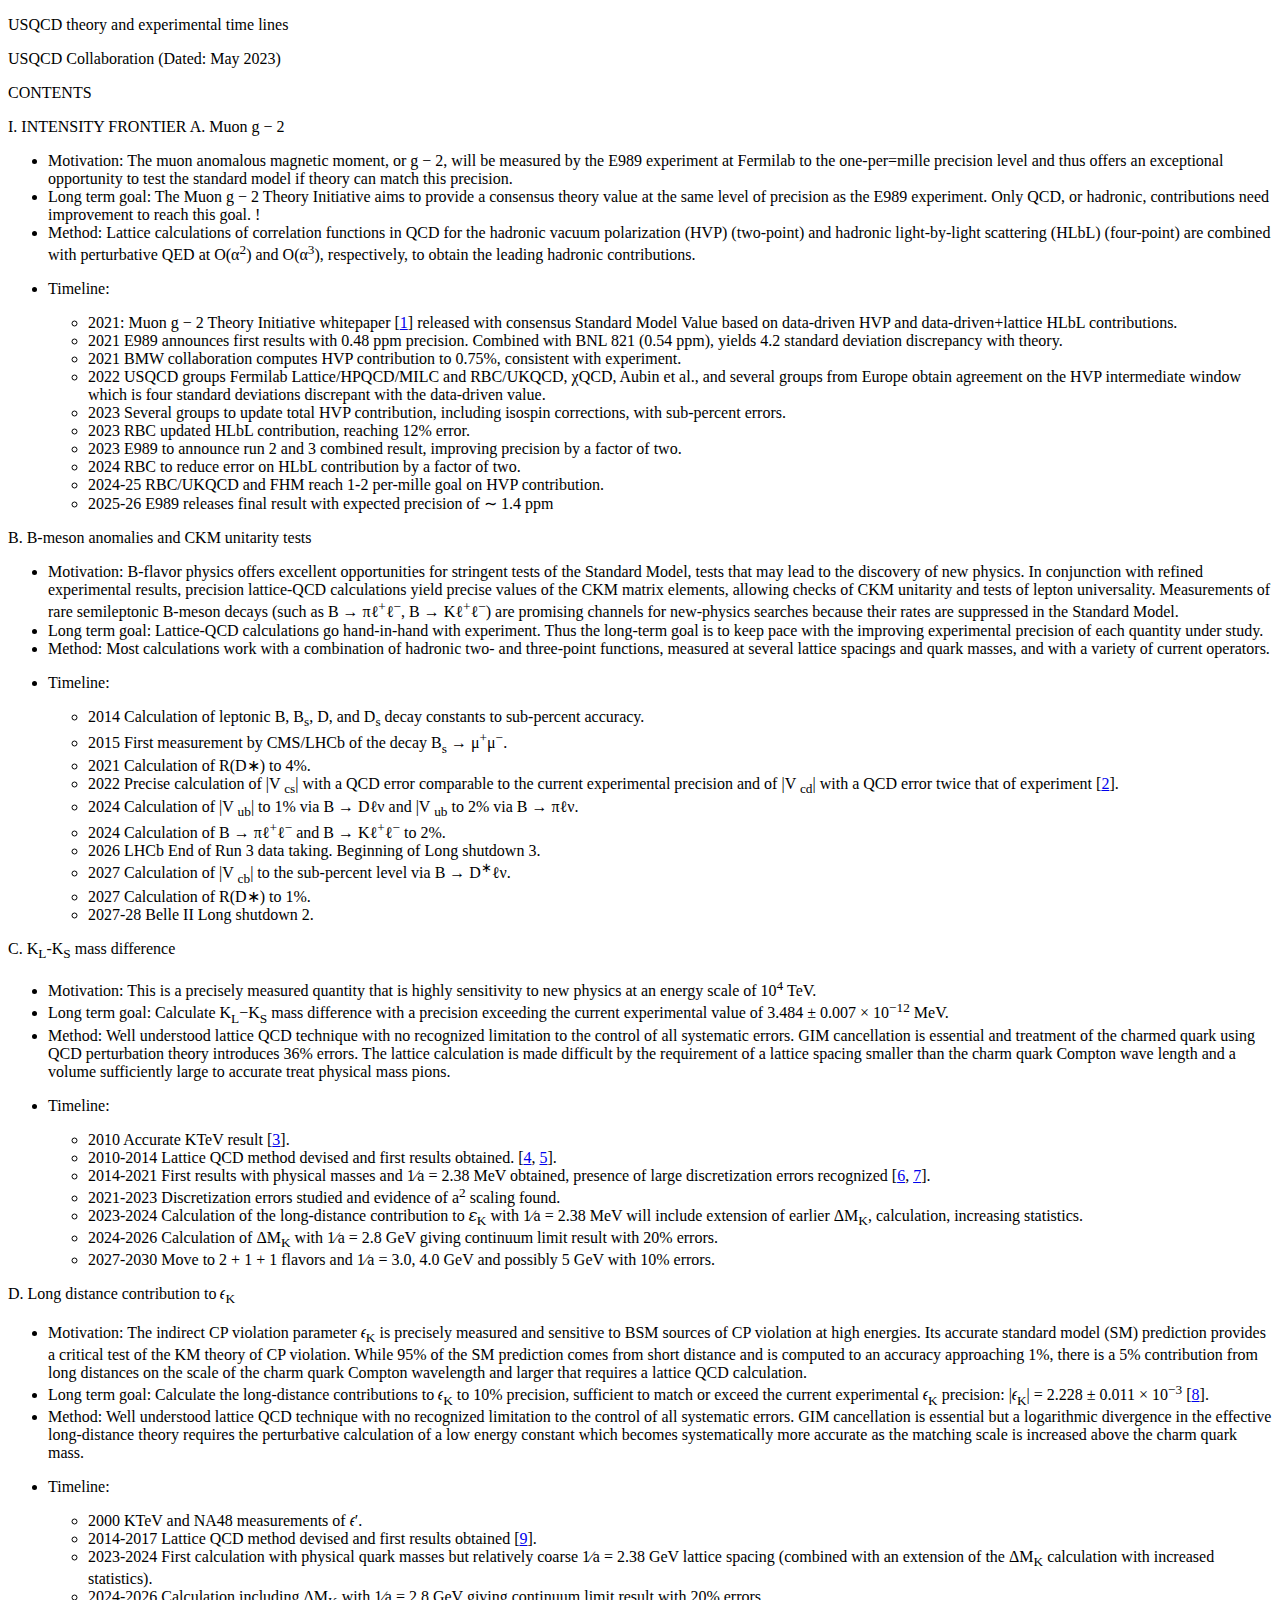
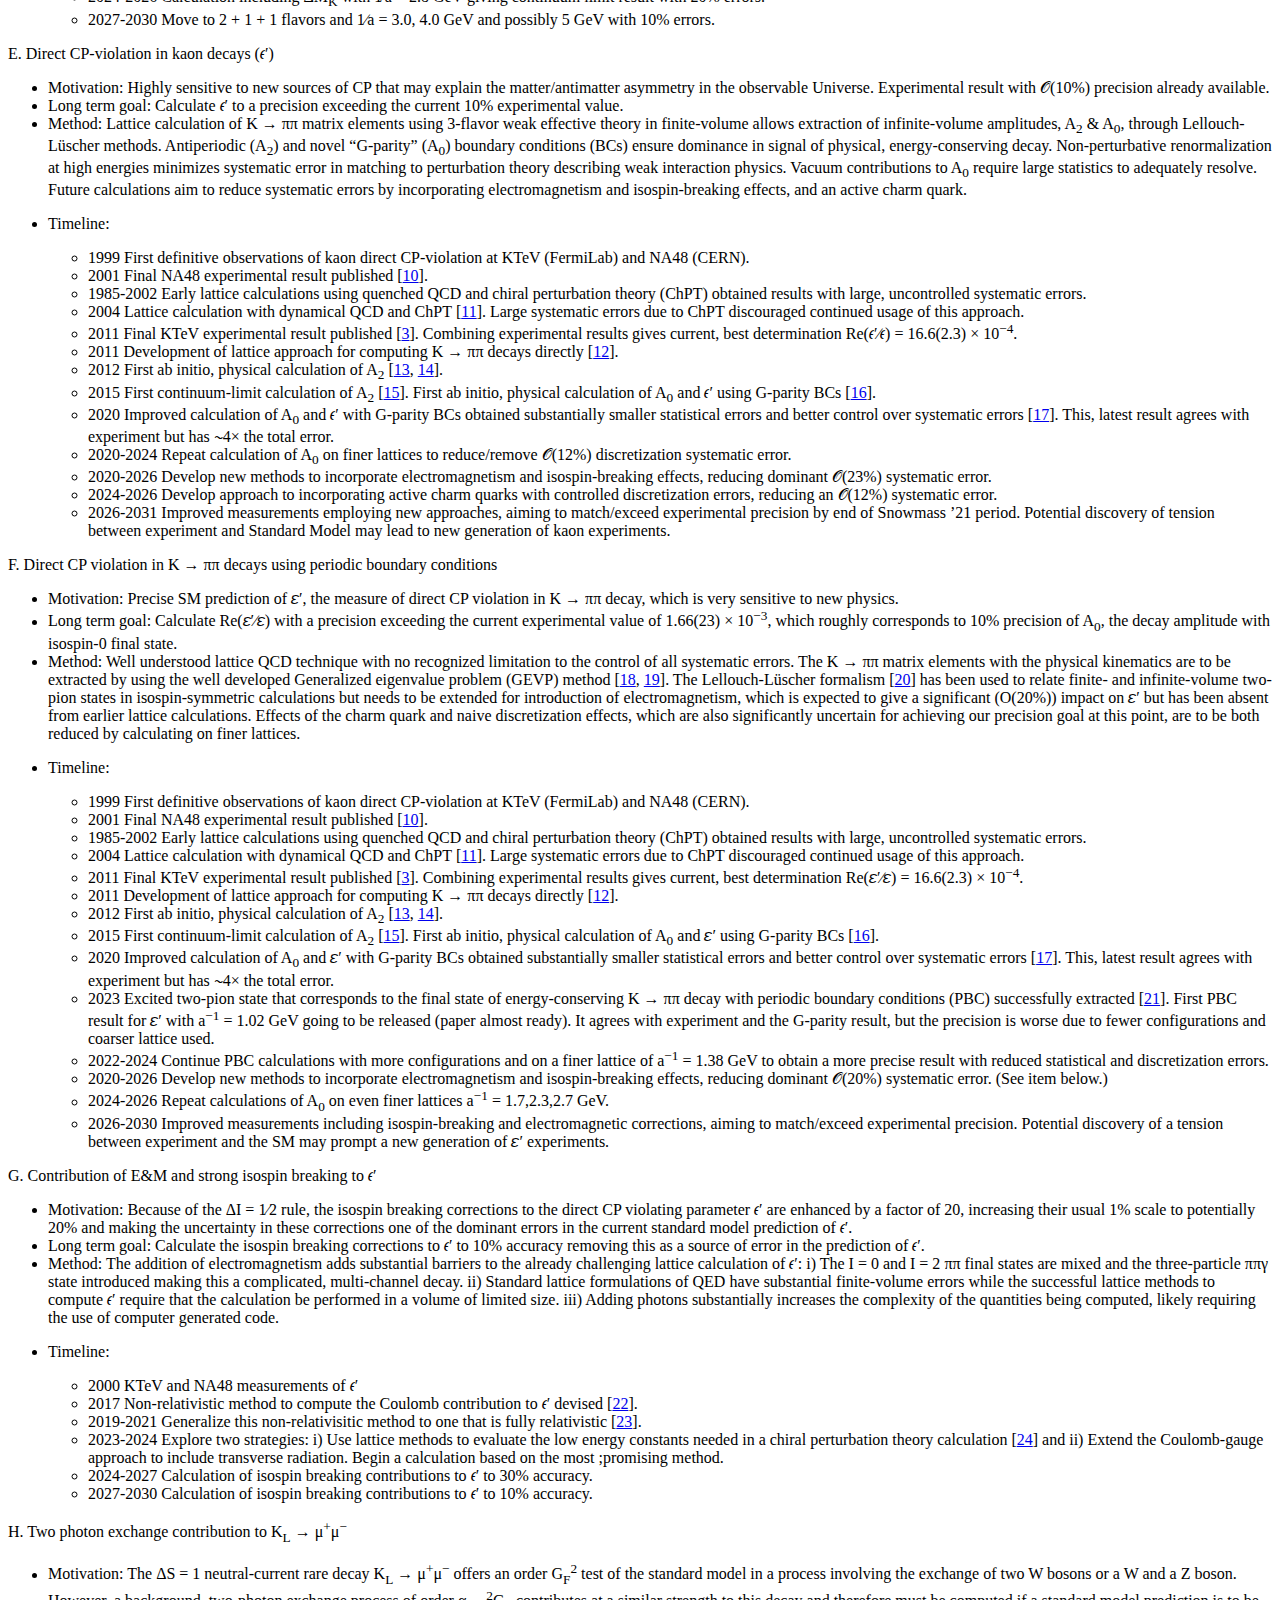
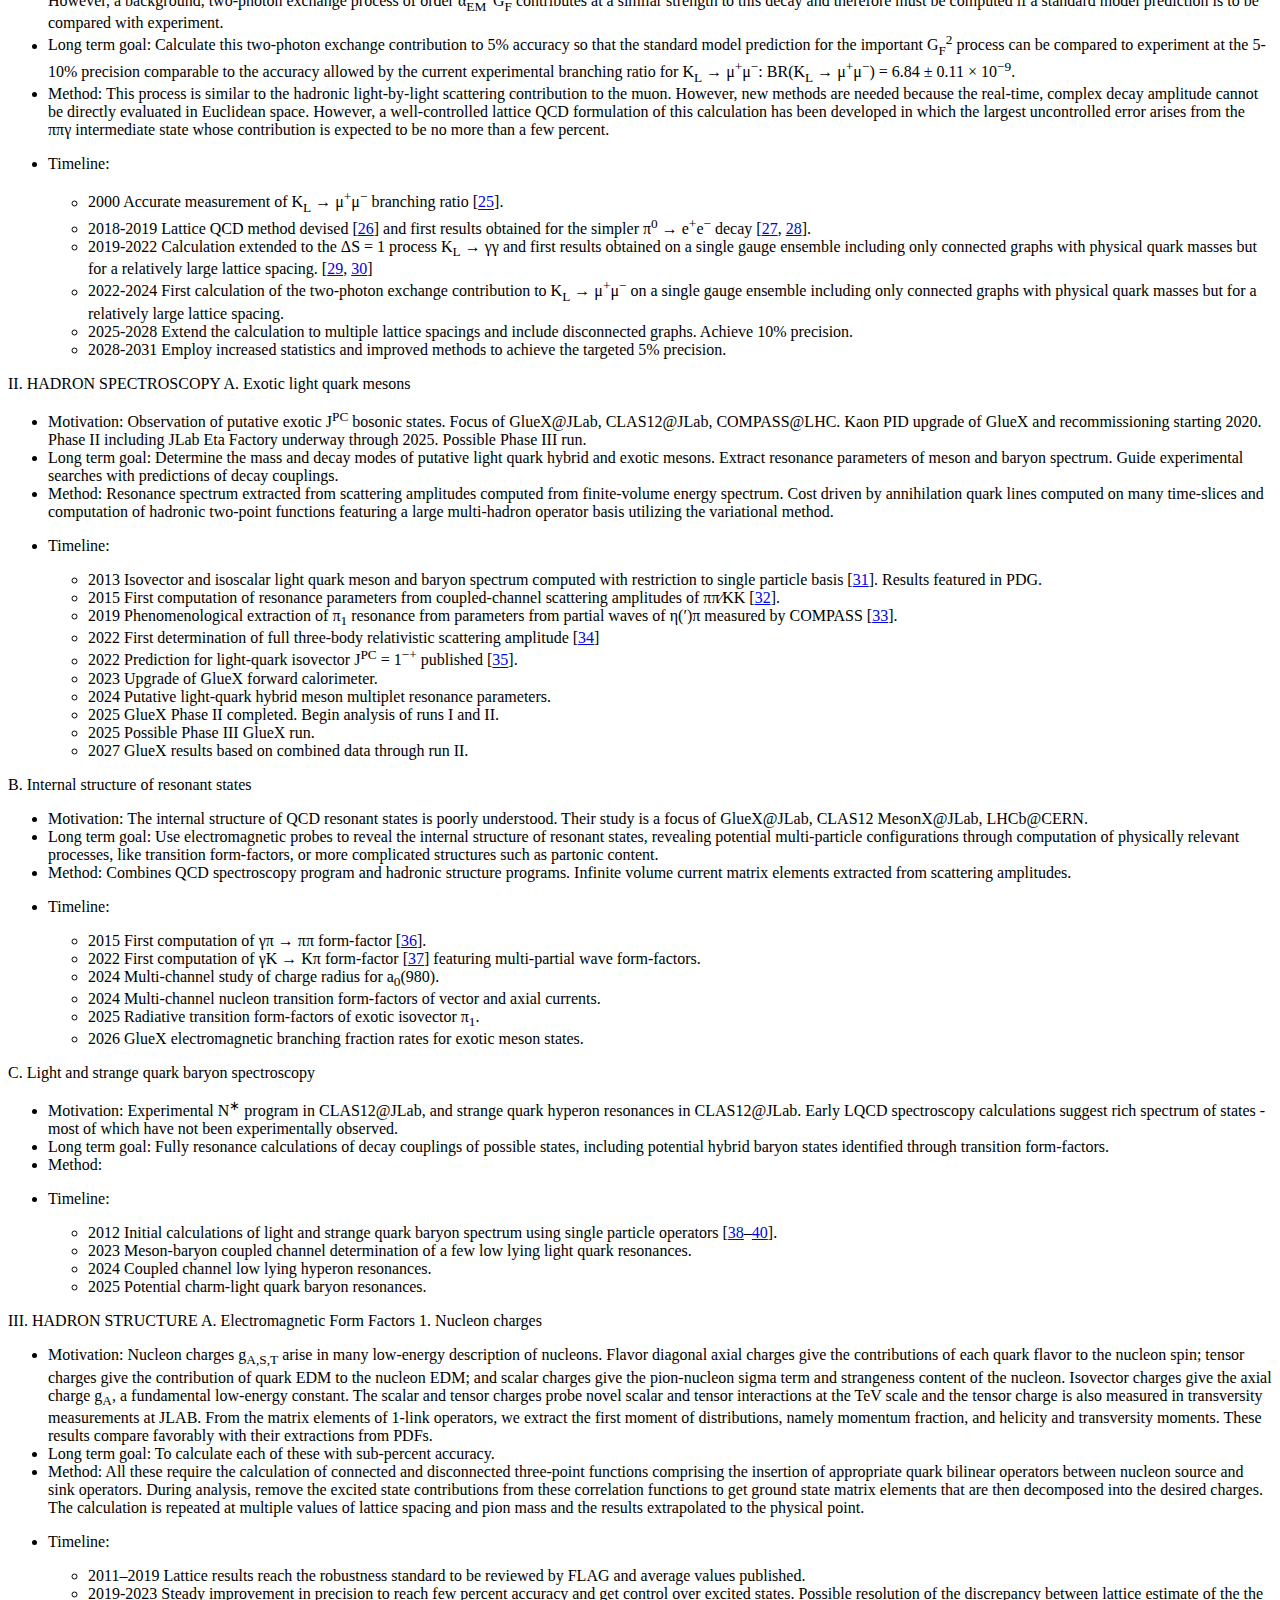
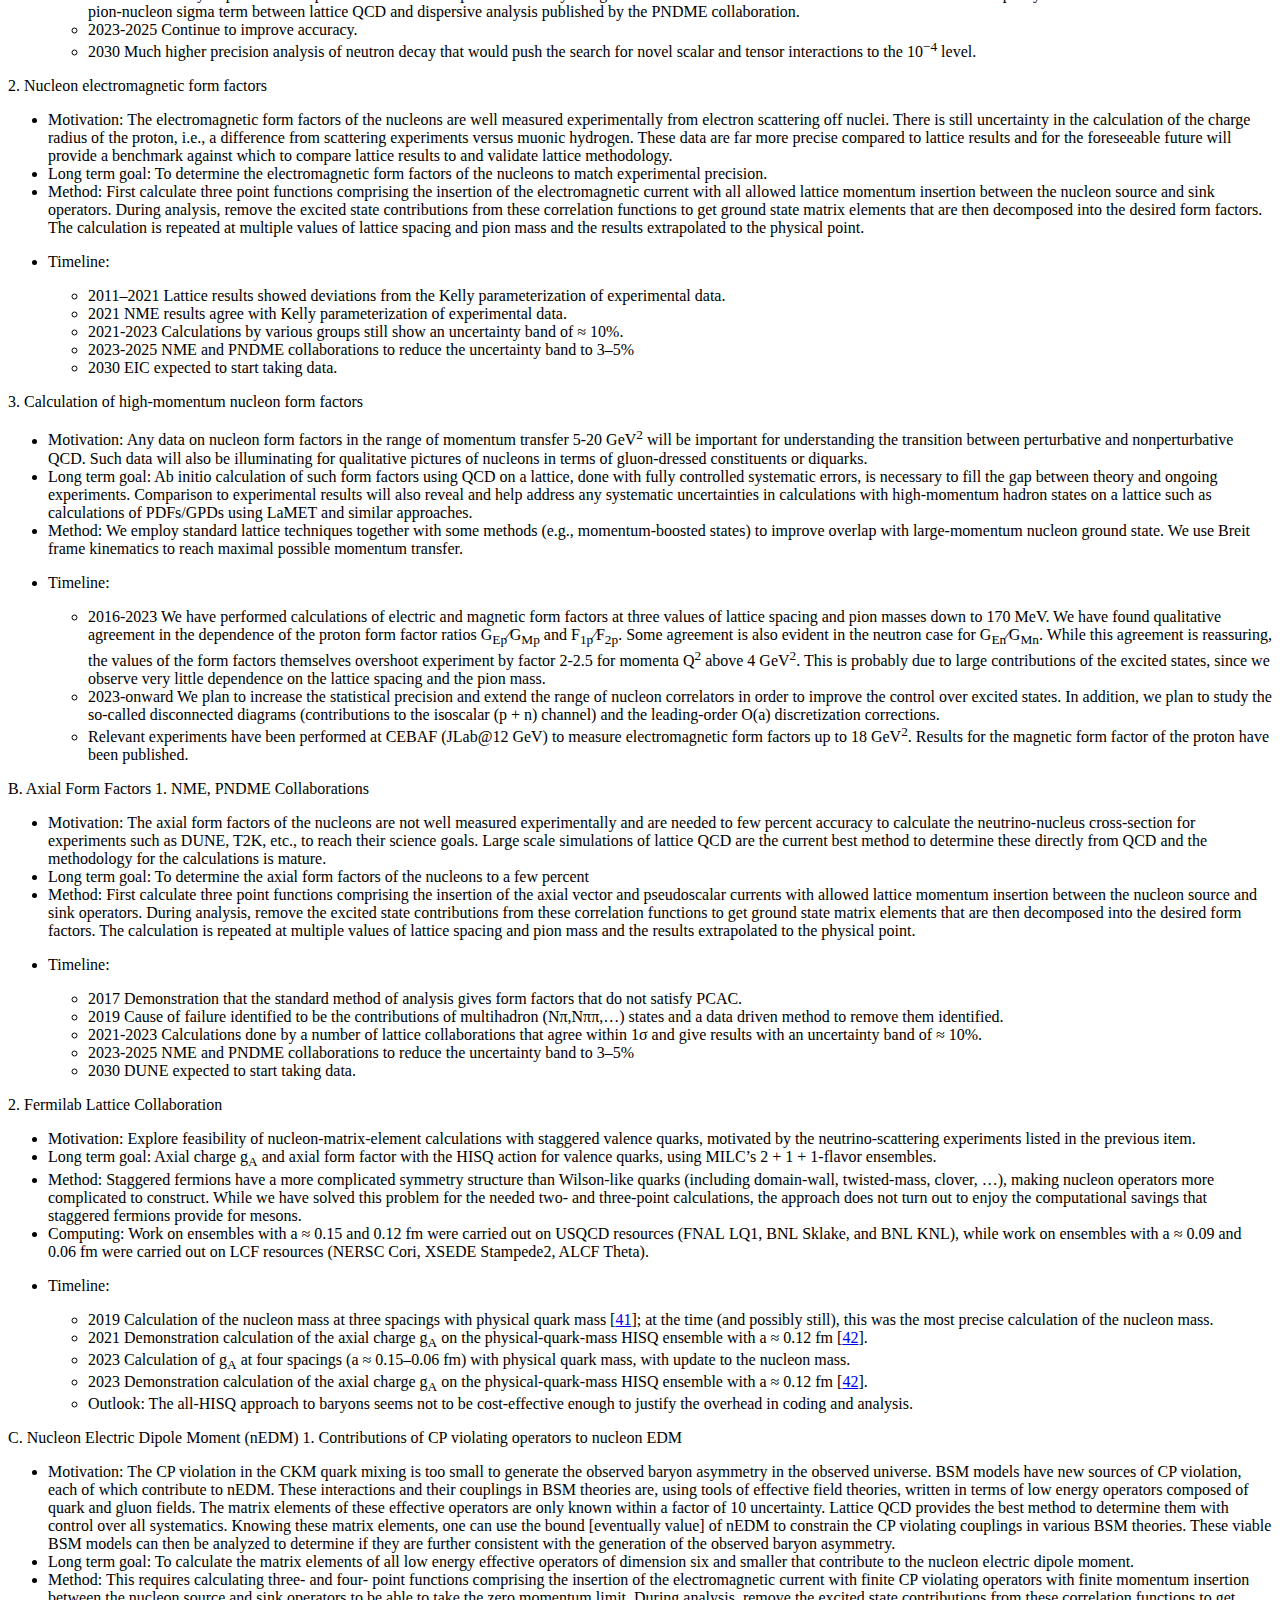
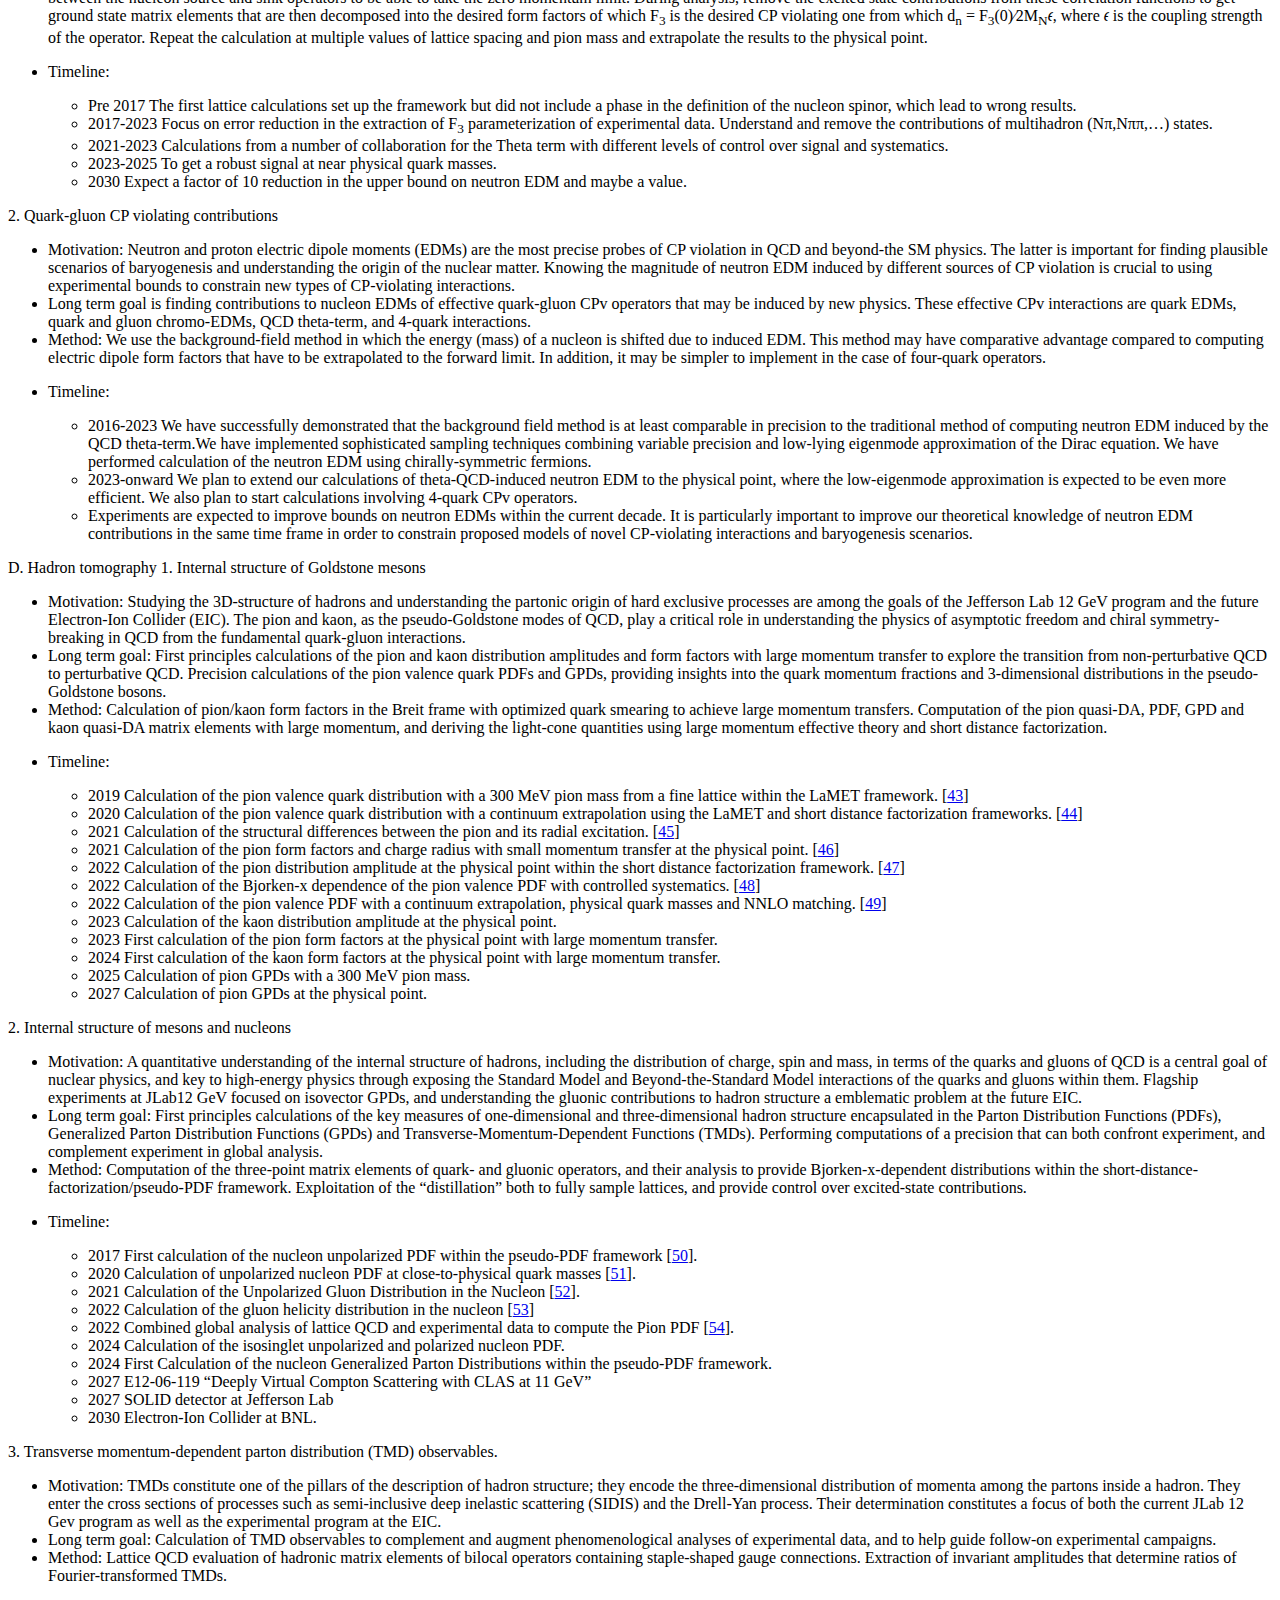
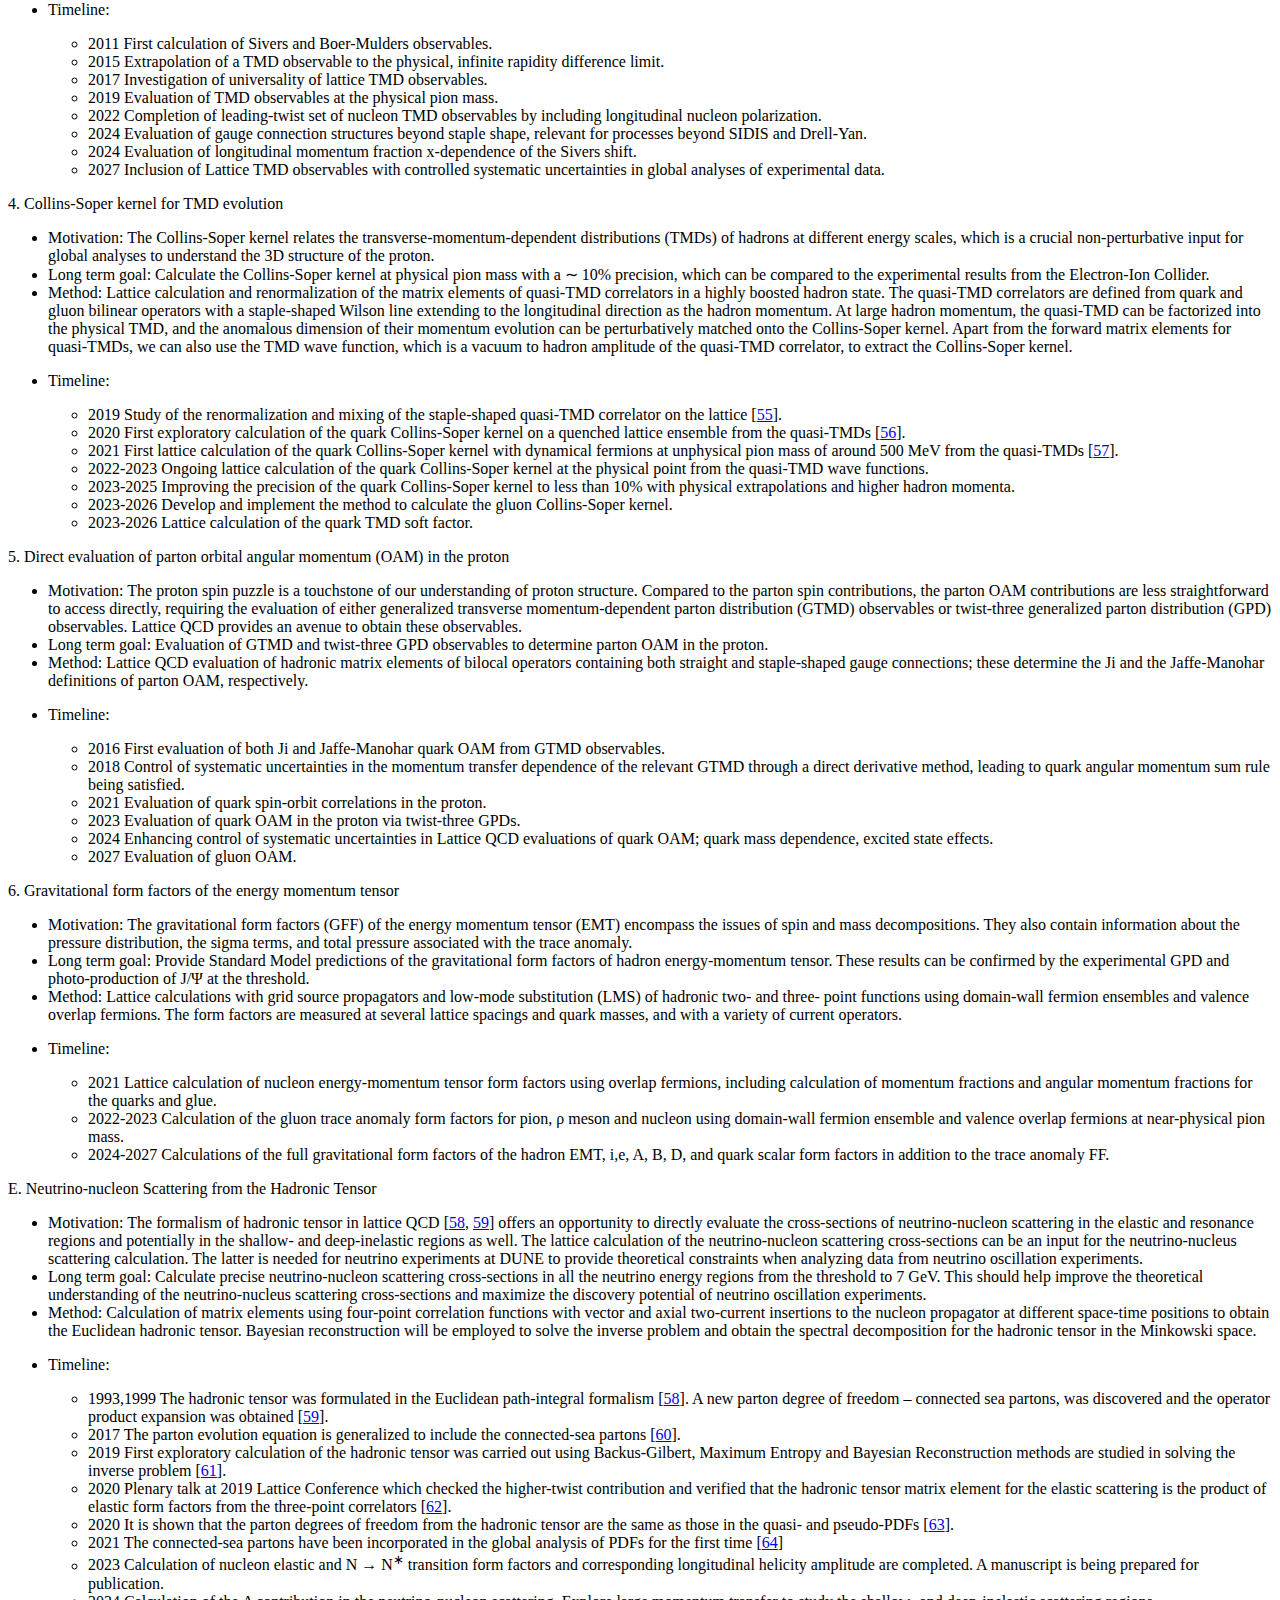
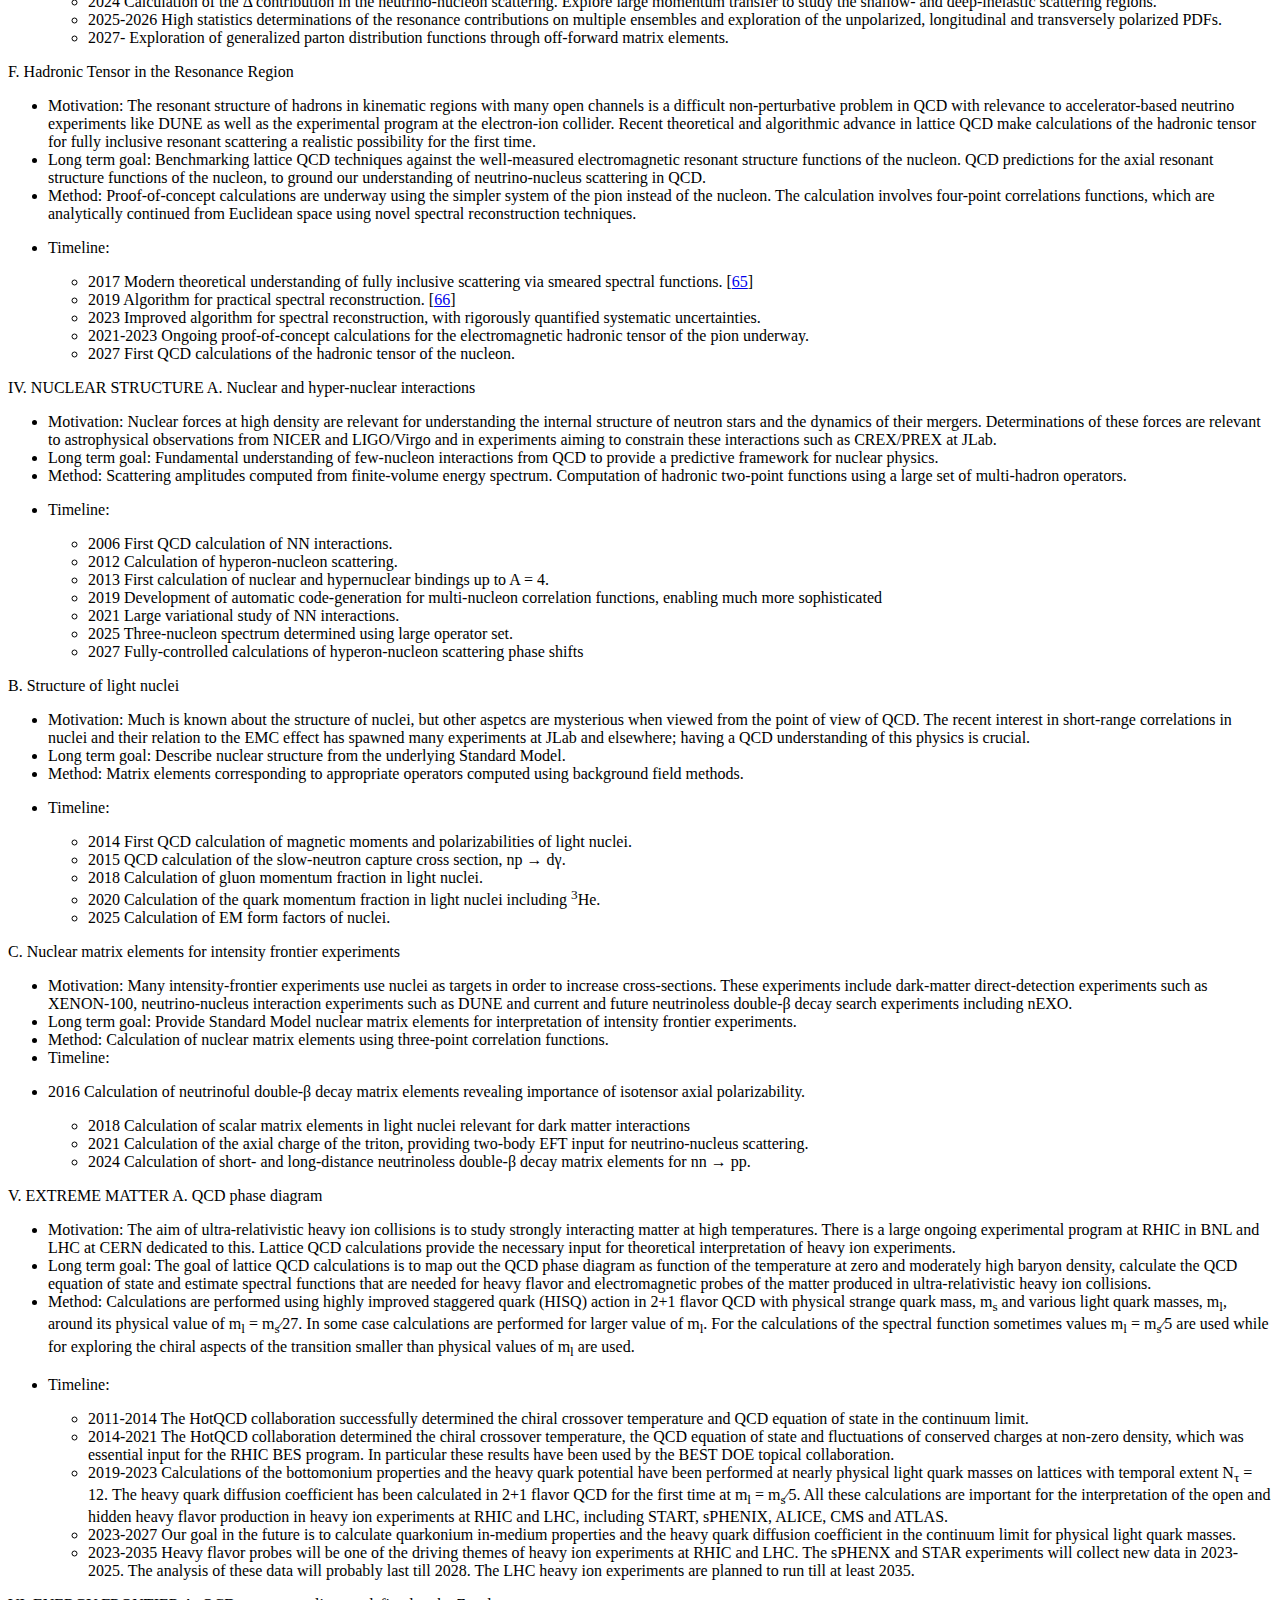
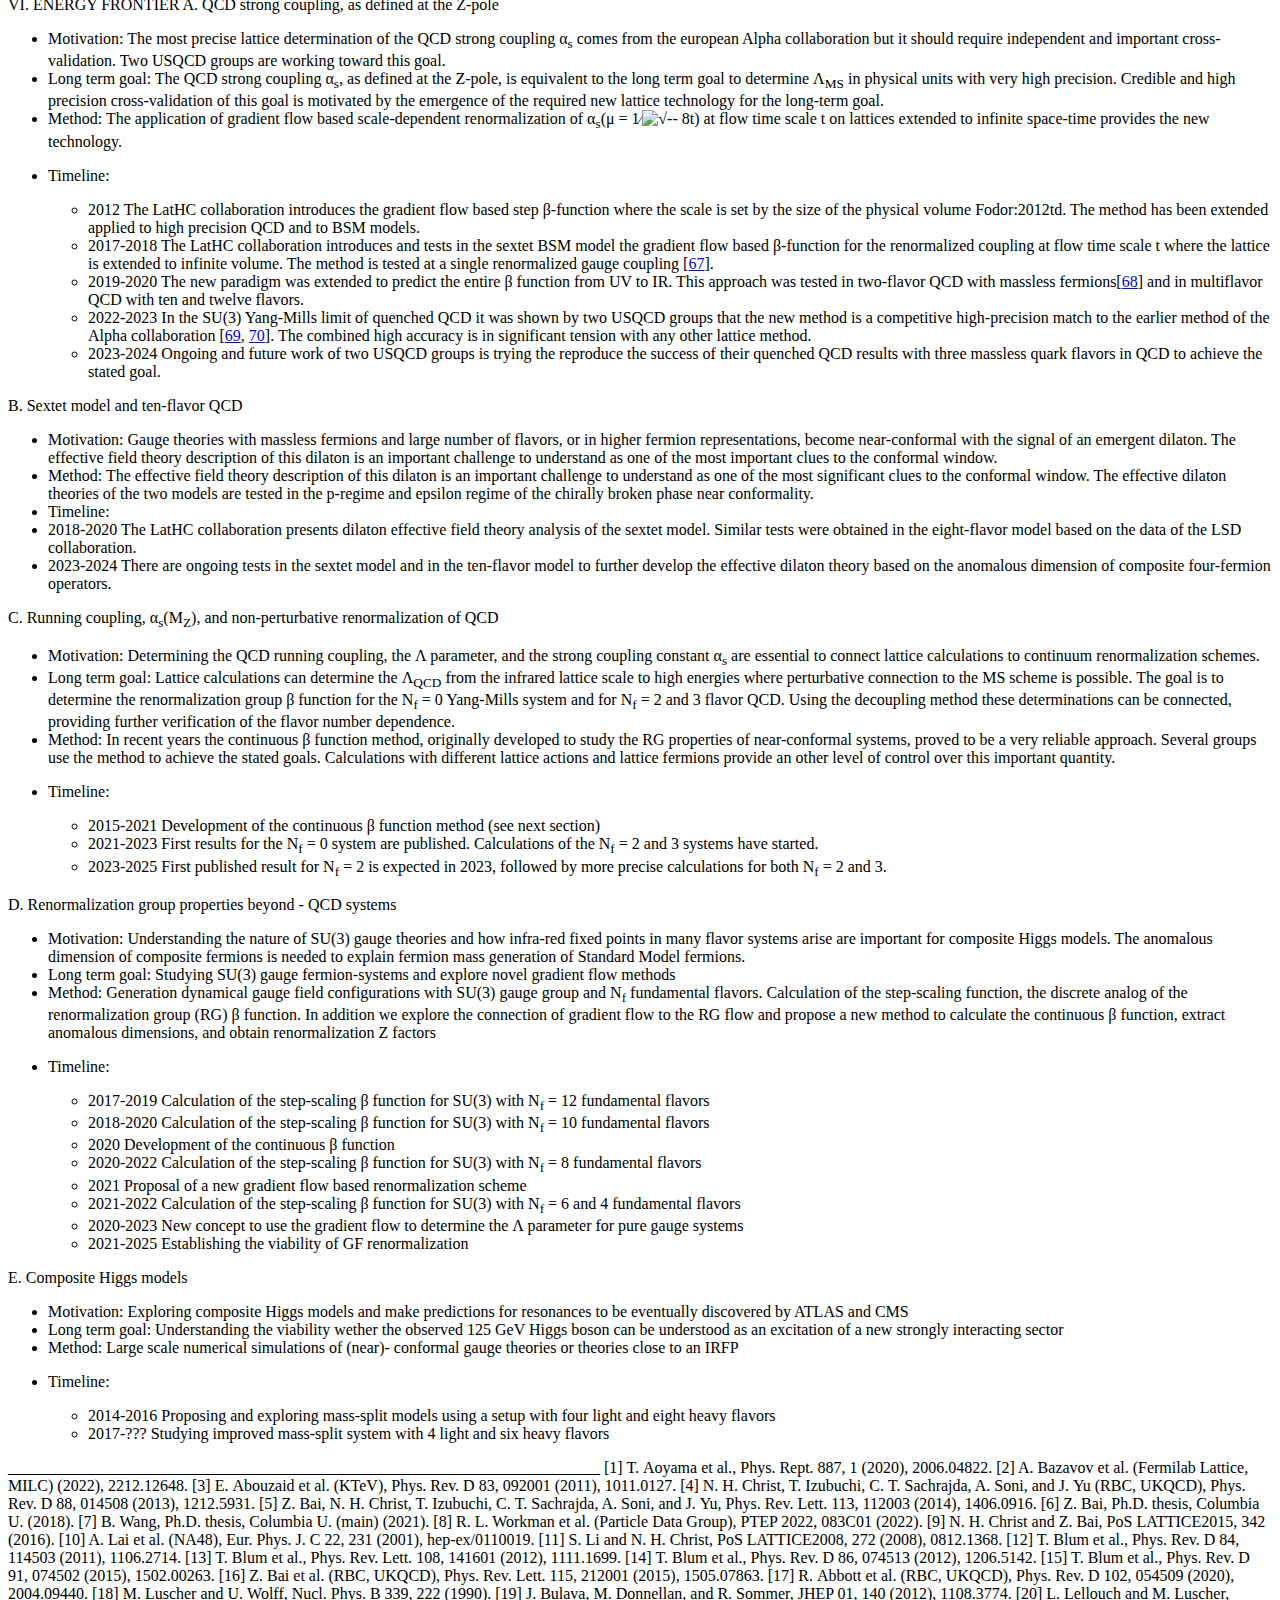
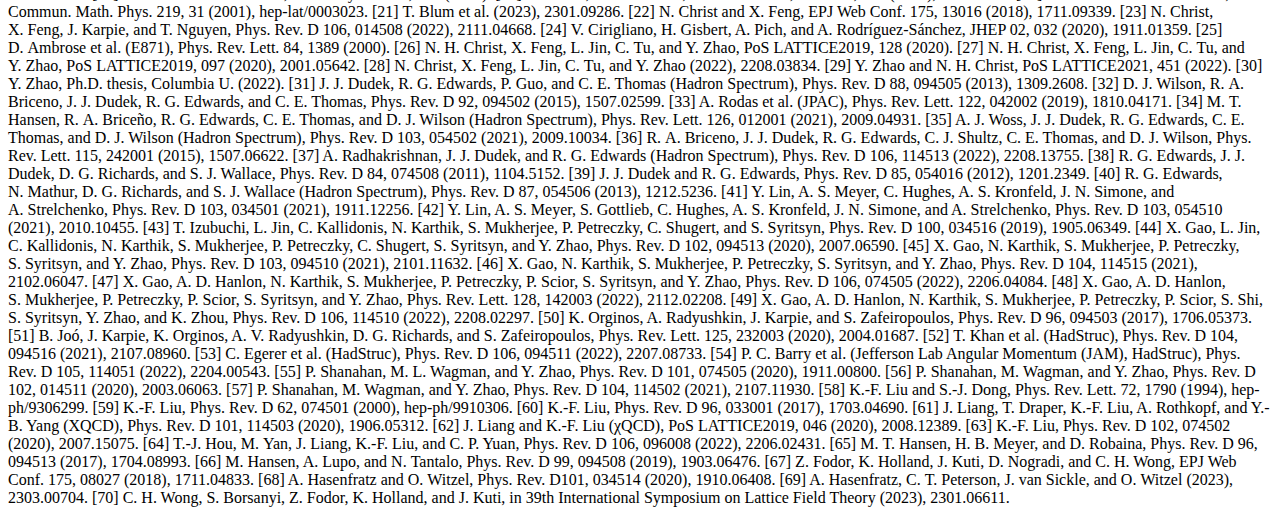
==== main.html @ 4027d349 "Testing different formats." ====
<!DOCTYPE html> 
<html lang='en-US' xml:lang='en-US'> 
<head><title></title> 
<meta charset='utf-8' /> 
<meta content='TeX4ht (https://tug.org/tex4ht/)' name='generator' /> 
<meta content='width=device-width,initial-scale=1' name='viewport' /> 
<link href='main.css' rel='stylesheet' type='text/css' /> 
<meta content='main.tex' name='src' /> 
</head><body>
<p><a id='x1-1doc'></a>
</p><!-- l. 30 --><p class='noindent' id='-references'><span class='cmbx-12'>USQCD theory and experimental time lines</span><a id='likesection.1'></a><a id='x1-2x1'></a><a id='Q1-1-0'></a>
</p><!-- l. 30 --><p class='noindent'>USQCD  Collaboration
<span class='cmr-9'>(Dated: May 2023)</span>
</p><!-- l. 31 --><p class='noindent' id='-references'><a id='likesection.2'></a><a id='x1-3x2'></a><span class='cmbx-9'>CONTENTS</span>
<a id='Q1-1-0'></a>
</p><!-- l. 32 --><p class='indent'>
</p><!-- l. 32 --><p class='noindent' id='-references'><a id='likesection.3'></a><a id='x1-4x3'></a><span class='cmbx-9'>I.  </span><span class='cmbx-9'>INTENSITY FRONTIER</span>
<a id='Q1-1-0'></a>
<a id='likesection.4'></a><a id='x1-5x4'></a><span class='cmbx-9'>A.   Muon </span><span class='cmmi-9'>g </span><span class='cmsy-9'>− </span><span class='cmr-9'>2</span>
<a id='Q1-1-0'></a>
</p>
     <ul class='itemize1'>
     <li class='itemize'><span class='cmbx-10'>Motivation: </span>The muon anomalous magnetic moment, or <span class='cmmi-10'>g </span><span class='cmsy-10'>− </span>2, will be measured by the E989 experiment at
     Fermilab to the one-per=mille precision level and thus offers an exceptional opportunity to test the standard
     model if theory can match this precision.
     </li>
     <li class='itemize'><span class='cmbx-10'>Long term goal: </span>The Muon <span class='cmmi-10'>g </span><span class='cmsy-10'>− </span>2 Theory Initiative aims to provide a consensus theory value at the same
     level of precision as the E989 experiment. Only QCD, or hadronic, contributions need improvement to reach
     this goal. !
     </li>
     <li class='itemize'><span class='cmbx-10'>Method: </span>Lattice calculations of correlation functions in QCD for the hadronic vacuum polarization (HVP)
     (two-point) and hadronic light-by-light scattering (HLbL) (four-point) are combined with perturbative QED at
     <span class='cmmi-10'>O</span>(<span class='cmmi-10'>α</span><sup><span class='cmr-7'>2</span></sup>) and <span class='cmmi-10'>O</span>(<span class='cmmi-10'>α</span><sup><span class='cmr-7'>3</span></sup>), respectively, to obtain the leading hadronic contributions.
     </li>
     <li class='itemize'>
     <!-- l. 40 --><p class='noindent'><span class='cmbx-10'>Timeline:</span> </p>
         <ul class='itemize2'>
         <li class='itemize'><span class='cmbx-10'>2021: </span>Muon <span class='cmmi-10'>g </span><span class='cmsy-10'>− </span>2 Theory Initiative whitepaper [<a href='#XAoyama:2020ynm'>1</a>] released with consensus Standard Model Value based
         on data-driven HVP and data-driven+lattice HLbL contributions.
         </li>
         <li class='itemize'><span class='cmbx-10'>2021 </span>E989 announces first results with 0.48 ppm precision. Combined with BNL 821 (0.54 ppm), yields
         4.2 standard deviation discrepancy with theory.
         </li>
         <li class='itemize'><span class='cmbx-10'>2021 </span>BMW collaboration computes HVP contribution to 0.75%, consistent with experiment.
                                                                                                 
                                                                                                 
         </li>
         <li class='itemize'><span class='cmbx-10'>2022 </span>USQCD groups Fermilab Lattice/HPQCD/MILC and RBC/UKQCD, <span class='cmmi-10'>χ</span>QCD, Aubin <span class='cmti-10'>et al.</span>, and
         several groups from Europe obtain agreement on the HVP intermediate window which is four standard
         deviations discrepant with the data-driven value.
         </li>
         <li class='itemize'><span class='cmbx-10'>2023 </span>Several groups to update total HVP contribution, including isospin corrections, with sub-percent
         errors.
         </li>
         <li class='itemize'><span class='cmbx-10'>2023 </span>RBC updated HLbL contribution, reaching 12% error.
         </li>
         <li class='itemize'><span class='cmbx-10'>2023 </span>E989 to announce run 2 and 3 combined result, improving precision by a factor of two.
         </li>
         <li class='itemize'><span class='cmbx-10'>2024 </span>RBC to reduce error on HLbL contribution by a factor of two.
         </li>
         <li class='itemize'><span class='cmbx-10'>2024-25 </span>RBC/UKQCD and FHM reach 1-2 per-mille goal on HVP contribution.
         </li>
         <li class='itemize'><span class='cmbx-10'>2025-26 </span>E989 releases final result with expected precision of <span class='cmsy-10'>∼ </span>1<span class='cmmi-10'>.</span>4 ppm</li></ul>
     </li></ul>
<!-- l. 56 --><p class='noindent' id='-references'><a id='likesection.5'></a><a id='x1-6x5'></a><span class='cmbx-9'>B.   </span><span class='cmmi-9'>B</span><span class='cmbx-9'>-meson anomalies and CKM unitarity tests</span>
<a id='Q1-1-0'></a>
</p>
     <ul class='itemize1'>
     <li class='itemize'><span class='cmbx-10'>Motivation: </span><span class='cmmi-10'>B</span>-flavor physics offers excellent opportunities for stringent tests of the Standard Model, tests that
     may lead to the discovery of new physics. In conjunction with refined experimental results, precision lattice-QCD
     calculations yield precise values of the CKM matrix elements, allowing checks of CKM unitarity and tests of
     lepton universality. Measurements of rare semileptonic <span class='cmmi-10'>B</span>-meson decays (such as <span class='cmmi-10'>B </span><span class='cmsy-10'>→ </span><span class='cmmi-10'>πℓ</span><sup><span class='cmr-7'>+</span></sup><span class='cmmi-10'>ℓ</span><sup><span class='cmsy-7'>−</span></sup>, <span class='cmmi-10'>B </span><span class='cmsy-10'>→ </span><span class='cmmi-10'>Kℓ</span><sup><span class='cmr-7'>+</span></sup><span class='cmmi-10'>ℓ</span><sup><span class='cmsy-7'>−</span></sup>) are
     promising channels for new-physics searches because their rates are suppressed in the Standard Model.
     </li>
     <li class='itemize'><span class='cmbx-10'>Long term goal: </span>Lattice-QCD calculations go hand-in-hand with experiment. Thus the long-term goal is to
     keep pace with the improving experimental precision of each quantity under study.
     </li>
     <li class='itemize'><span class='cmbx-10'>Method: </span>Most calculations work with a combination of hadronic two- and three-point functions, measured at
     several lattice spacings and quark masses, and with a variety of current operators.
     </li>
     <li class='itemize'>
     <!-- l. 61 --><p class='noindent'><span class='cmbx-10'>Timeline:</span> </p>
         <ul class='itemize2'>
         <li class='itemize'><span class='cmbx-10'>2014 </span>Calculation of leptonic <span class='cmmi-10'>B</span>, <span class='cmmi-10'>B</span><sub><span class='cmmi-7'>s</span></sub>, <span class='cmmi-10'>D</span>, and <span class='cmmi-10'>D</span><sub><span class='cmmi-7'>s</span></sub> decay constants to sub-percent accuracy.
                                                                                                 
                                                                                                 
         </li>
         <li class='itemize'><span class='cmbx-10'>2015 </span>First measurement by CMS/LHCb of the decay <span class='cmmi-10'>B</span><sub><span class='cmmi-7'>s</span></sub> <span class='cmsy-10'>→ </span><span class='cmmi-10'>μ</span><sup><span class='cmr-7'>+</span></sup><span class='cmmi-10'>μ</span><sup><span class='cmsy-7'>−</span></sup>.
         </li>
         <li class='itemize'><span class='cmbx-10'>2021 </span>Calculation of <span class='cmmi-10'>R</span>(<span class='cmmi-10'>D</span><span class='cmsy-10'>∗</span>) to 4%.
         </li>
         <li class='itemize'><span class='cmbx-10'>2022 </span>Precise calculation of <span class='cmsy-10'>|</span><span class='cmmi-10'>V</span> <sub><span class='cmmi-7'>cs</span></sub><span class='cmsy-10'>| </span>with a QCD error comparable to the current experimental precision and
         of <span class='cmsy-10'>|</span><span class='cmmi-10'>V</span> <sub><span class='cmmi-7'>cd</span></sub><span class='cmsy-10'>| </span>with a QCD error twice that of experiment [<a href='#XFermilabLattice:2022gku'>2</a>].
         </li>
         <li class='itemize'><span class='cmbx-10'>2024 </span>Calculation of <span class='cmsy-10'>|</span><span class='cmmi-10'>V</span> <sub><span class='cmmi-7'>ub</span></sub><span class='cmsy-10'>| </span>to 1% via <span class='cmmi-10'>B </span><span class='cmsy-10'>→ </span><span class='cmmi-10'>Dℓν </span>and <span class='cmsy-10'>|</span><span class='cmmi-10'>V</span> <sub><span class='cmmi-7'>ub</span></sub> to 2% via <span class='cmmi-10'>B </span><span class='cmsy-10'>→ </span><span class='cmmi-10'>πℓν</span>.
         </li>
         <li class='itemize'><span class='cmbx-10'>2024 </span>Calculation of <span class='cmmi-10'>B </span><span class='cmsy-10'>→ </span><span class='cmmi-10'>πℓ</span><sup><span class='cmr-7'>+</span></sup><span class='cmmi-10'>ℓ</span><sup><span class='cmsy-7'>−</span></sup> and <span class='cmmi-10'>B </span><span class='cmsy-10'>→ </span><span class='cmmi-10'>Kℓ</span><sup><span class='cmr-7'>+</span></sup><span class='cmmi-10'>ℓ</span><sup><span class='cmsy-7'>−</span></sup> to 2%.
         </li>
         <li class='itemize'><span class='cmbx-10'>2026 </span>LHCb End of Run 3 data taking. Beginning of Long shutdown 3.
         </li>
         <li class='itemize'><span class='cmbx-10'>2027 </span>Calculation of <span class='cmsy-10'>|</span><span class='cmmi-10'>V</span> <sub><span class='cmmi-7'>cb</span></sub><span class='cmsy-10'>| </span>to the sub-percent level via <span class='cmmi-10'>B </span><span class='cmsy-10'>→ </span><span class='cmmi-10'>D</span><sup><span class='cmsy-7'>∗</span></sup><span class='cmmi-10'>ℓν</span>.
         </li>
         <li class='itemize'><span class='cmbx-10'>2027 </span>Calculation of <span class='cmmi-10'>R</span>(<span class='cmmi-10'>D</span><span class='cmsy-10'>∗</span>) to 1%.
         </li>
         <li class='itemize'><span class='cmbx-10'>2027-28 </span>Belle II Long shutdown 2.</li></ul>
     </li></ul>
<!-- l. 80 --><p class='noindent' id='-references'><a id='likesection.6'></a><a id='x1-7x6'></a><span class='cmbx-9'>C.   </span><span class='cmmi-9'>K</span><sub><span class='cmmi-6'>L</span></sub><span class='cmbx-9'>-</span><span class='cmmi-9'>K</span><sub><span class='cmmi-6'>S</span></sub> <span class='cmbx-9'>mass difference</span>
<a id='Q1-1-0'></a>
</p>
     <ul class='itemize1'>
     <li class='itemize'><span class='cmbx-10'>Motivation: </span>This is a precisely measured quantity that is highly sensitivity to new physics at an energy scale
     of 10<sup><span class='cmr-7'>4</span></sup> TeV.
     </li>
     <li class='itemize'><span class='cmbx-10'>Long term goal: </span>Calculate <span class='cmmi-10'>K</span><sub><span class='cmmi-7'>L</span></sub><span class='cmsy-10'>−</span><span class='cmmi-10'>K</span><sub><span class='cmmi-7'>S</span></sub> mass difference with a precision exceeding the current experimental value
     of 3<span class='cmmi-10'>.</span>484 <span class='cmsy-10'>± </span>0<span class='cmmi-10'>.</span>007 <span class='cmsy-10'>× </span>10<sup><span class='cmsy-7'>−</span><span class='cmr-7'>12</span></sup> MeV.
     </li>
     <li class='itemize'><span class='cmbx-10'>Method: </span>Well understood lattice QCD technique with no recognized limitation to the control of all systematic
     errors. GIM cancellation is essential and treatment of the charmed quark using QCD perturbation theory
     introduces 36% errors. The lattice calculation is made difficult by the requirement of a lattice spacing smaller
     than the charm quark Compton wave length and a volume sufficiently large to accurate treat physical mass
     pions.
                                                                                                 
                                                                                                 
     </li>
     <li class='itemize'>
     <!-- l. 95 --><p class='noindent'><span class='cmbx-10'>Timeline:</span> </p>
         <ul class='itemize2'>
         <li class='itemize'><span class='cmbx-10'>2010 </span>Accurate KTeV result [<a href='#XKTeV:2010sng'>3</a>].
         </li>
         <li class='itemize'><span class='cmbx-10'>2010-2014 </span>Lattice QCD method devised and first results obtained. [<a href='#XChrist:2012se'>4</a>, <a href='#XBai:2014cva'>5</a>].
         </li>
         <li class='itemize'><span class='cmbx-10'>2014-2021 </span>First results with physical masses and 1<span class='cmmi-10'>∕a </span>= 2<span class='cmmi-10'>.</span>38 MeV obtained, presence of large discretization
         errors recognized [<a href='#XBai:2018lrm'>6</a>, <a href='#XWang:2021twm'>7</a>].
         </li>
         <li class='itemize'><span class='cmbx-10'>2021-2023 </span>Discretization errors studied and evidence of <span class='cmmi-10'>a</span><sup><span class='cmr-7'>2</span></sup> scaling found.
         </li>
         <li class='itemize'><span class='cmbx-10'>2023-2024 </span>Calculation of the long-distance contribution to <span class='cmmi-10'>𝜀</span><sub><span class='cmmi-7'>K</span></sub> with 1<span class='cmmi-10'>∕a </span>= 2<span class='cmmi-10'>.</span>38 MeV will include extension
         of earlier Δ<span class='cmmi-10'>M</span><sub><span class='cmmi-7'>K</span></sub>, calculation, increasing statistics.
         </li>
         <li class='itemize'><span class='cmbx-10'>2024-2026 </span>Calculation of Δ<span class='cmmi-10'>M</span><sub><span class='cmmi-7'>K</span></sub> with 1<span class='cmmi-10'>∕a </span>= 2<span class='cmmi-10'>.</span>8 GeV giving continuum limit result with 20% errors.
         </li>
         <li class='itemize'><span class='cmbx-10'>2027-2030 </span>Move to 2 + 1 + 1 flavors and 1<span class='cmmi-10'>∕a </span>= 3<span class='cmmi-10'>.</span>0, 4<span class='cmmi-10'>.</span>0 GeV and possibly 5 GeV with 10% errors.</li></ul>
     </li></ul>
<!-- l. 116 --><p class='noindent' id='-references'><a id='likesection.7'></a><a id='x1-8x7'></a><span class='cmbx-9'>D.   Long distance contribution to </span><span class='cmmi-9'>𝜖</span><sub><span class='cmmi-6'>K</span></sub>
<a id='Q1-1-0'></a>
</p>
     <ul class='itemize1'>
     <li class='itemize'><span class='cmbx-10'>Motivation: </span>The indirect CP violation parameter <span class='cmmi-10'>𝜖</span><sub><span class='cmmi-7'>K</span></sub> is precisely measured and sensitive to BSM sources of CP
     violation at high energies. Its accurate standard model (SM) prediction provides a critical test of the KM theory
     of CP violation. While 95% of the SM prediction comes from short distance and is computed to an accuracy
     approaching 1%, there is a 5% contribution from long distances on the scale of the charm quark Compton
     wavelength and larger that requires a lattice QCD calculation.
     </li>
     <li class='itemize'><span class='cmbx-10'>Long term goal: </span>Calculate the long-distance contributions to <span class='cmmi-10'>𝜖</span><sub><span class='cmmi-7'>K</span></sub> to 10% precision, sufficient to match or exceed
     the current experimental <span class='cmmi-10'>𝜖</span><sub><span class='cmmi-7'>K</span></sub> precision: <span class='cmsy-10'>|</span><span class='cmmi-10'>𝜖</span><sub><span class='cmmi-7'>K</span></sub><span class='cmsy-10'>| </span>= 2<span class='cmmi-10'>.</span>228 <span class='cmsy-10'>± </span>0<span class='cmmi-10'>.</span>011 <span class='cmsy-10'>× </span>10<sup><span class='cmsy-7'>−</span><span class='cmr-7'>3</span></sup> [<a href='#XParticleDataGroup:2022pth'>8</a>].
     </li>
     <li class='itemize'><span class='cmbx-10'>Method: </span>Well understood lattice QCD technique with no recognized limitation to the control of all systematic
     errors. GIM cancellation is essential but a logarithmic divergence in the effective long-distance theory requires the
     perturbative calculation of a low energy constant which becomes systematically more accurate as the matching
     scale is increased above the charm quark mass.
                                                                                                 
                                                                                                 
     </li>
     <li class='itemize'>
     <!-- l. 133 --><p class='noindent'><span class='cmbx-10'>Timeline:</span> </p>
         <ul class='itemize2'>
         <li class='itemize'><span class='cmbx-10'>2000 </span>KTeV and NA48 measurements of <span class='cmmi-10'>𝜖</span><span class='cmsy-10'>′</span>.
         </li>
         <li class='itemize'><span class='cmbx-10'>2014-2017 </span>Lattice QCD method devised and first results obtained [<a href='#XChrist:2015phf'>9</a>].
         </li>
         <li class='itemize'><span class='cmbx-10'>2023-2024 </span>First calculation with physical quark masses but relatively coarse 1<span class='cmmi-10'>∕a </span>= 2<span class='cmmi-10'>.</span>38 GeV lattice
         spacing (combined with an extension of the Δ<span class='cmmi-10'>M</span><sub><span class='cmmi-7'>K</span></sub> calculation with increased statistics).
         </li>
         <li class='itemize'><span class='cmbx-10'>2024-2026 </span>Calculation including Δ<span class='cmmi-10'>M</span><sub><span class='cmmi-7'>K</span></sub> with 1<span class='cmmi-10'>∕a </span>= 2<span class='cmmi-10'>.</span>8 GeV giving continuum limit result with 20% errors.
         </li>
         <li class='itemize'><span class='cmbx-10'>2027-2030 </span>Move to 2 + 1 + 1 flavors and 1<span class='cmmi-10'>∕a </span>= 3<span class='cmmi-10'>.</span>0, 4<span class='cmmi-10'>.</span>0 GeV and possibly 5 GeV with 10% errors.</li></ul>
     </li></ul>
<!-- l. 151 --><p class='noindent' id='-references'><a id='likesection.8'></a><a id='x1-9x8'></a><span class='cmbx-9'>E.   Direct CP-violation in kaon decays (</span><span class='cmmi-9'>𝜖</span><span class='cmsy-9'>′</span><span class='cmbx-9'>)</span>
<a id='Q1-1-0'></a>
</p>
     <ul class='itemize1'>
     <li class='itemize'><span class='cmbx-10'>Motivation: </span>Highly sensitive to new sources of CP that may explain the matter/antimatter asymmetry in the
     observable Universe. Experimental result with <span class='cmsy-10'>𝒪</span>(10%) precision already available.
     </li>
     <li class='itemize'><span class='cmbx-10'>Long term goal: </span>Calculate <span class='cmmi-10'>𝜖</span><span class='cmsy-10'>′ </span>to a precision exceeding the current 10% experimental value.
     </li>
     <li class='itemize'><span class='cmbx-10'>Method: </span>Lattice calculation of <span class='cmmi-10'>K </span><span class='cmsy-10'>→ </span><span class='cmmi-10'>ππ </span>matrix elements using 3-flavor weak effective theory in finite-volume
     allows extraction of infinite-volume amplitudes, <span class='cmmi-10'>A</span><sub><span class='cmr-7'>2</span></sub>  &amp; <span class='cmmi-10'>A</span><sub><span class='cmr-7'>0</span></sub>, through Lellouch-Lüscher methods. Antiperiodic
     (<span class='cmmi-10'>A</span><sub><span class='cmr-7'>2</span></sub>)  and  novel  “G-parity”  (<span class='cmmi-10'>A</span><sub><span class='cmr-7'>0</span></sub>)  boundary  conditions  (BCs)  ensure  dominance  in  signal  of  physical,
     energy-conserving  decay.  Non-perturbative  renormalization  at  high  energies  minimizes  systematic  error  in
     matching  to  perturbation  theory  describing  weak  interaction  physics.  Vacuum  contributions  to  <span class='cmmi-10'>A</span><sub><span class='cmr-7'>0</span></sub>  require
     large statistics to adequately resolve. Future calculations aim to reduce systematic errors by incorporating
     electromagnetism and isospin-breaking effects, and an active charm quark.
     </li>
     <li class='itemize'>
     <!-- l. 158 --><p class='noindent'><span class='cmbx-10'>Timeline:</span> </p>
         <ul class='itemize2'>
         <li class='itemize'><span class='cmbx-10'>1999 </span>First definitive observations of kaon direct CP-violation at KTeV (FermiLab) and NA48 (CERN).
         </li>
         <li class='itemize'><span class='cmbx-10'>2001 </span>Final NA48 experimental result published [<a href='#XNA48:2001bct'>10</a>].
                                                                                                 
                                                                                                 
         </li>
         <li class='itemize'><span class='cmbx-10'>1985-2002 </span>Early lattice calculations using quenched QCD and chiral perturbation theory (ChPT) obtained
         results with large, uncontrolled systematic errors.
         </li>
         <li class='itemize'><span class='cmbx-10'>2004 </span>Lattice calculation with dynamical QCD and ChPT [<a href='#XLi:2008kc'>11</a>]. Large systematic errors due to ChPT
         discouraged continued usage of this approach.
         </li>
         <li class='itemize'><span class='cmbx-10'>2011 </span>Final KTeV experimental result published [<a href='#XKTeV:2010sng'>3</a>]. Combining experimental results gives current, best
         determination <span class='cmmi-10'>Re</span>(<span class='cmmi-10'>𝜖</span><span class='cmsy-10'>′</span><span class='cmmi-10'>∕𝜖</span>) = 16<span class='cmmi-10'>.</span>6(2<span class='cmmi-10'>.</span>3) <span class='cmsy-10'>× </span>10<sup><span class='cmsy-7'>−</span><span class='cmr-7'>4</span></sup>.
         </li>
         <li class='itemize'><span class='cmbx-10'>2011 </span>Development of lattice approach for computing <span class='cmmi-10'>K </span><span class='cmsy-10'>→ </span><span class='cmmi-10'>ππ </span>decays directly [<a href='#XBlum:2011pu'>12</a>].
         </li>
         <li class='itemize'><span class='cmbx-10'>2012 </span>First <span class='cmti-10'>ab initio</span>, physical calculation of <span class='cmmi-10'>A</span><sub><span class='cmr-7'>2</span></sub> [<a href='#XBlum:2011ng'>13</a>, <a href='#XBlum:2012uk'>14</a>].
         </li>
         <li class='itemize'><span class='cmbx-10'>2015 </span>First continuum-limit calculation of <span class='cmmi-10'>A</span><sub><span class='cmr-7'>2</span></sub> [<a href='#XBlum:2015ywa'>15</a>]. First <span class='cmti-10'>ab initio</span>, physical calculation of <span class='cmmi-10'>A</span><sub><span class='cmr-7'>0</span></sub> and <span class='cmmi-10'>𝜖</span><span class='cmsy-10'>′ </span>using
         G-parity BCs [<a href='#XRBC:2015gro'>16</a>].
         </li>
         <li class='itemize'><span class='cmbx-10'>2020 </span>Improved calculation of <span class='cmmi-10'>A</span><sub><span class='cmr-7'>0</span></sub> and <span class='cmmi-10'>𝜖</span><span class='cmsy-10'>′ </span>with G-parity BCs obtained substantially smaller statistical errors
         and better control over systematic errors [<a href='#XRBC:2020kdj'>17</a>]. This, latest result agrees with experiment but has <span class='cmsy-10'>∼</span>4<span class='cmsy-10'>× </span>the
         total error.
         </li>
         <li class='itemize'><span class='cmbx-10'>2020-2024 </span>Repeat calculation of <span class='cmmi-10'>A</span><sub><span class='cmr-7'>0</span></sub> on finer lattices to reduce/remove <span class='cmsy-10'>𝒪</span>(12%) discretization systematic
         error.
         </li>
         <li class='itemize'><span class='cmbx-10'>2020-2026 </span>Develop new methods to incorporate electromagnetism and isospin-breaking effects, reducing
         dominant <span class='cmsy-10'>𝒪</span>(23%) systematic error.
         </li>
         <li class='itemize'><span class='cmbx-10'>2024-2026 </span>Develop approach to incorporating active charm quarks with controlled discretization errors,
         reducing an <span class='cmsy-10'>𝒪</span>(12%) systematic error.
         </li>
         <li class='itemize'><span class='cmbx-10'>2026-2031 </span>Improved measurements employing new approaches, aiming to match/exceed experimental
         precision by end of Snowmass ’21 period. Potential discovery of tension between experiment and Standard
         Model may lead to new generation of kaon experiments.</li></ul>
     </li></ul>
<!-- l. 177 --><p class='noindent' id='-references'><a id='likesection.9'></a><a id='x1-10x9'></a><span class='cmbx-9'>F.   Direct </span><span class='cmmi-9'>CP </span><span class='cmbx-9'>violation in </span><span class='cmmi-9'>K </span><span class='cmsy-9'>→ </span><span class='cmmi-9'>ππ </span><span class='cmbx-9'>decays using periodic boundary conditions</span>
<a id='Q1-1-0'></a>
</p>
     <ul class='itemize1'>
     <li class='itemize'><span class='cmbx-10'>Motivation: </span>Precise SM prediction of <span class='cmmi-10'>𝜀</span><span class='cmsy-10'>′</span>, the measure of direct <span class='cmmi-10'>CP </span>violation in <span class='cmmi-10'>K </span><span class='cmsy-10'>→ </span><span class='cmmi-10'>ππ </span>decay, which is very
     sensitive to new physics.
                                                                                                 
                                                                                                 
     </li>
     <li class='itemize'><span class='cmbx-10'>Long term goal: </span>Calculate Re(<span class='cmmi-10'>𝜀</span><span class='cmsy-10'>′</span><span class='cmmi-10'>∕𝜀</span>) with a precision exceeding the current experimental value of 1<span class='cmmi-10'>.</span>66(23) <span class='cmsy-10'>×</span>
     10<sup><span class='cmsy-7'>−</span><span class='cmr-7'>3</span></sup>, which roughly corresponds to 10% precision of <span class='cmmi-10'>A</span><sub><span class='cmr-7'>0</span></sub>, the decay amplitude with isospin-0 final state.
     </li>
     <li class='itemize'><span class='cmbx-10'>Method: </span>Well understood lattice QCD technique with no recognized limitation to the control of all systematic
     errors. The <span class='cmmi-10'>K </span><span class='cmsy-10'>→ </span><span class='cmmi-10'>ππ </span>matrix elements with the physical kinematics are to be extracted by using the well developed
     Generalized eigenvalue problem (GEVP) method [<a href='#XLuscher:1990ck'>18</a>, <a href='#XBulava:2011yz'>19</a>]. The Lellouch-Lüscher formalism [<a href='#XLellouch:2000pv'>20</a>] has been used
     to relate finite- and infinite-volume two-pion states in isospin-symmetric calculations but needs to be extended
     for introduction of electromagnetism, which is expected to give a significant (<span class='cmmi-10'>O</span>(20%)) impact on <span class='cmmi-10'>𝜀</span><span class='cmsy-10'>′ </span>but has been
     absent from earlier lattice calculations. Effects of the charm quark and naive discretization effects, which are
     also significantly uncertain for achieving our precision goal at this point, are to be both reduced by calculating
     on finer lattices.
     </li>
     <li class='itemize'>
     <!-- l. 195 --><p class='noindent'><span class='cmbx-10'>Timeline:</span> </p>
         <ul class='itemize2'>
         <li class='itemize'><span class='cmbx-10'>1999 </span>First definitive observations of kaon direct CP-violation at KTeV (FermiLab) and NA48 (CERN).
         </li>
         <li class='itemize'><span class='cmbx-10'>2001 </span>Final NA48 experimental result published [<a href='#XNA48:2001bct'>10</a>].
         </li>
         <li class='itemize'><span class='cmbx-10'>1985-2002 </span>Early lattice calculations using quenched QCD and chiral perturbation theory (ChPT) obtained
         results with large, uncontrolled systematic errors.
         </li>
         <li class='itemize'><span class='cmbx-10'>2004 </span>Lattice calculation with dynamical QCD and ChPT [<a href='#XLi:2008kc'>11</a>]. Large systematic errors due to ChPT
         discouraged continued usage of this approach.
         </li>
         <li class='itemize'><span class='cmbx-10'>2011 </span>Final KTeV experimental result published [<a href='#XKTeV:2010sng'>3</a>]. Combining experimental results gives current, best
         determination <span class='cmmi-10'>Re</span>(<span class='cmmi-10'>𝜀</span><span class='cmsy-10'>′</span><span class='cmmi-10'>∕𝜀</span>) = 16<span class='cmmi-10'>.</span>6(2<span class='cmmi-10'>.</span>3) <span class='cmsy-10'>× </span>10<sup><span class='cmsy-7'>−</span><span class='cmr-7'>4</span></sup>.
         </li>
         <li class='itemize'><span class='cmbx-10'>2011 </span>Development of lattice approach for computing <span class='cmmi-10'>K </span><span class='cmsy-10'>→ </span><span class='cmmi-10'>ππ </span>decays directly [<a href='#XBlum:2011pu'>12</a>].
         </li>
         <li class='itemize'><span class='cmbx-10'>2012 </span>First <span class='cmti-10'>ab initio</span>, physical calculation of <span class='cmmi-10'>A</span><sub><span class='cmr-7'>2</span></sub> [<a href='#XBlum:2011ng'>13</a>, <a href='#XBlum:2012uk'>14</a>].
         </li>
         <li class='itemize'><span class='cmbx-10'>2015 </span>First continuum-limit calculation of <span class='cmmi-10'>A</span><sub><span class='cmr-7'>2</span></sub> [<a href='#XBlum:2015ywa'>15</a>]. First <span class='cmti-10'>ab initio</span>, physical calculation of <span class='cmmi-10'>A</span><sub><span class='cmr-7'>0</span></sub> and <span class='cmmi-10'>𝜀</span><span class='cmsy-10'>′ </span>using
         G-parity BCs [<a href='#XRBC:2015gro'>16</a>].
         </li>
         <li class='itemize'><span class='cmbx-10'>2020 </span>Improved calculation of <span class='cmmi-10'>A</span><sub><span class='cmr-7'>0</span></sub> and <span class='cmmi-10'>𝜀</span><span class='cmsy-10'>′ </span>with G-parity BCs obtained substantially smaller statistical errors
         and better control over systematic errors [<a href='#XRBC:2020kdj'>17</a>]. This, latest result agrees with experiment but has <span class='cmsy-10'>∼</span>4<span class='cmsy-10'>× </span>the
         total error.
                                                                                                 
                                                                                                 
         </li>
         <li class='itemize'><span class='cmbx-10'>2023 </span>Excited two-pion state that corresponds to the final state of energy-conserving <span class='cmmi-10'>K  </span><span class='cmsy-10'>→ </span><span class='cmmi-10'>ππ </span>decay
         with  periodic  boundary  conditions  (PBC)  successfully  extracted [<a href='#XBlum:2023vhp'>21</a>].  First  PBC  result  for  <span class='cmmi-10'>𝜀</span><span class='cmsy-10'>′ </span>with
         <span class='cmmi-10'>a</span><sup><span class='cmsy-7'>−</span><span class='cmr-7'>1</span></sup> = 1<span class='cmmi-10'>.</span>02 GeV going to be released (paper almost ready). It agrees with experiment and the G-parity
         result, but the precision is worse due to fewer configurations and coarser lattice used.
         </li>
         <li class='itemize'><span class='cmbx-10'>2022-2024 </span>Continue PBC calculations with more configurations and on a finer lattice of <span class='cmmi-10'>a</span><sup><span class='cmsy-7'>−</span><span class='cmr-7'>1</span></sup> = 1<span class='cmmi-10'>.</span>38 GeV
         to obtain a more precise result with reduced statistical and discretization errors.
         </li>
         <li class='itemize'><span class='cmbx-10'>2020-2026 </span>Develop new methods to incorporate electromagnetism and isospin-breaking effects, reducing
         dominant <span class='cmsy-10'>𝒪</span>(20%) systematic error. (See item below.)
         </li>
         <li class='itemize'><span class='cmbx-10'>2024-2026 </span>Repeat calculations of <span class='cmmi-10'>A</span><sub><span class='cmr-7'>0</span></sub> on even finer lattices <span class='cmmi-10'>a</span><sup><span class='cmsy-7'>−</span><span class='cmr-7'>1</span></sup> = 1<span class='cmmi-10'>.</span>7<span class='cmmi-10'>,</span>2<span class='cmmi-10'>.</span>3<span class='cmmi-10'>,</span>2<span class='cmmi-10'>.</span>7 GeV.
         </li>
         <li class='itemize'><span class='cmbx-10'>2026-2030 </span>Improved measurements including isospin-breaking and electromagnetic corrections, aiming to
         match/exceed experimental precision. Potential discovery of a tension between experiment and the SM
         may prompt a new generation of <span class='cmmi-10'>𝜀</span><span class='cmsy-10'>′ </span>experiments.</li></ul>
     </li></ul>
<!-- l. 216 --><p class='noindent' id='-references'><a id='likesection.10'></a><a id='x1-11x10'></a><span class='cmbx-9'>G.   Contribution of E&amp;M and strong isospin breaking to </span><span class='cmmi-9'>𝜖</span><span class='cmsy-9'>′</span>
<a id='Q1-1-0'></a>
</p>
     <ul class='itemize1'>
     <li class='itemize'><span class='cmbx-10'>Motivation: </span>Because of the Δ<span class='cmmi-10'>I </span>= 1<span class='cmmi-10'>∕</span>2 rule, the isospin breaking corrections to the direct CP violating parameter
     <span class='cmmi-10'>𝜖</span><span class='cmsy-10'>′ </span>are enhanced by a factor of 20, increasing their usual 1% scale to potentially 20% and making the uncertainty
     in these corrections one of the dominant errors in the current standard model prediction of <span class='cmmi-10'>𝜖</span><span class='cmsy-10'>′</span>.
     </li>
     <li class='itemize'><span class='cmbx-10'>Long term goal: </span>Calculate the isospin breaking corrections to <span class='cmmi-10'>𝜖</span><span class='cmsy-10'>′ </span>to 10% accuracy removing this as a source of
     error in the prediction of <span class='cmmi-10'>𝜖</span><span class='cmsy-10'>′</span>.
     </li>
     <li class='itemize'><span class='cmbx-10'>Method:  </span>The  addition  of  electromagnetism  adds  substantial  barriers  to  the  already  challenging  lattice
     calculation of <span class='cmmi-10'>𝜖</span><span class='cmsy-10'>′</span>: i) The <span class='cmmi-10'>I </span>= 0 and <span class='cmmi-10'>I </span>= 2 <span class='cmmi-10'>ππ </span>final states are mixed and the three-particle <span class='cmmi-10'>ππγ </span>state introduced
     making this a complicated, multi-channel decay. ii) Standard lattice formulations of QED have substantial
     finite-volume errors while the successful lattice methods to compute <span class='cmmi-10'>𝜖</span><span class='cmsy-10'>′ </span>require that the calculation be performed
     in a volume of limited size. iii) Adding photons substantially increases the complexity of the quantities being
     computed, likely requiring the use of computer generated code.
     </li>
     <li class='itemize'>
     <!-- l. 221 --><p class='noindent'><span class='cmbx-10'>Timeline:</span> </p>
         <ul class='itemize2'>
         <li class='itemize'><span class='cmbx-10'>2000 </span>KTeV and NA48 measurements of <span class='cmmi-10'>𝜖</span><span class='cmsy-10'>′</span>
                                                                                                 
                                                                                                 
         </li>
         <li class='itemize'><span class='cmbx-10'>2017 </span>Non-relativistic method to compute the Coulomb contribution to <span class='cmmi-10'>𝜖</span><span class='cmsy-10'>′ </span>devised [<a href='#XChrist:2017pze'>22</a>].
         </li>
         <li class='itemize'><span class='cmbx-10'>2019-2021 </span>Generalize this non-relativisitic method to one that is fully relativistic [<a href='#XChrist:2021guf'>23</a>].
         </li>
         <li class='itemize'><span class='cmbx-10'>2023-2024 </span>Explore two strategies: i) Use lattice methods to evaluate the low energy constants needed
         in a chiral perturbation theory calculation [<a href='#XCirigliano:2019cpi'>24</a>] and ii) Extend the Coulomb-gauge approach to include
         transverse radiation. Begin a calculation based on the most ;promising method.
         </li>
         <li class='itemize'><span class='cmbx-10'>2024-2027 </span>Calculation of isospin breaking contributions to <span class='cmmi-10'>𝜖</span><span class='cmsy-10'>′ </span>to 30% accuracy.
         </li>
         <li class='itemize'><span class='cmbx-10'>2027-2030 </span>Calculation of isospin breaking contributions to <span class='cmmi-10'>𝜖</span><span class='cmsy-10'>′ </span>to 10% accuracy.</li></ul>
     </li></ul>
<!-- l. 233 --><p class='noindent' id='-references'><a id='likesection.11'></a><a id='x1-12x11'></a><span class='cmbx-9'>H.   Two photon exchange contribution to </span><span class='cmmi-9'>K</span><sub><span class='cmmi-6'>L</span></sub> <span class='cmsy-9'>→ </span><span class='cmmi-9'>μ</span><sup><span class='cmr-6'>+</span></sup><span class='cmmi-9'>μ</span><sup><span class='cmsy-6'>−</span></sup>
<a id='Q1-1-0'></a>
</p>
     <ul class='itemize1'>
     <li class='itemize'><span class='cmbx-10'>Motivation: </span>The Δ<span class='cmmi-10'>S </span>= 1 neutral-current rare decay <span class='cmmi-10'>K</span><sub><span class='cmmi-7'>L</span></sub> <span class='cmsy-10'>→ </span><span class='cmmi-10'>μ</span><sup><span class='cmr-7'>+</span></sup><span class='cmmi-10'>μ</span><sup><span class='cmsy-7'>−</span></sup> offers an order <span class='cmmi-10'>G</span><sub><span class='cmmi-7'>F</span></sub><sup><span class='cmr-7'>2</span></sup> test of the standard
     model in a process involving the exchange of two <span class='cmmi-10'>W </span>bosons or a <span class='cmmi-10'>W </span>and a <span class='cmmi-10'>Z </span>boson. However, a background,
     two-photon exchange process of order <span class='cmmi-10'>α</span><sub><span class='cmr-7'>EM</span></sub><sup><span class='cmr-7'>2</span></sup><span class='cmmi-10'>G</span><sub><span class='cmmi-7'>F</span></sub> contributes at a similar strength to this decay and therefore
     must be computed if a standard model prediction is to be compared with experiment.
     </li>
     <li class='itemize'><span class='cmbx-10'>Long term goal: </span>Calculate this two-photon exchange contribution to 5% accuracy so that the standard model
     prediction for the important <span class='cmmi-10'>G</span><sub><span class='cmmi-7'>F</span></sub><sup><span class='cmr-7'>2</span></sup> process can be compared to experiment at the 5-10% precision comparable
     to the accuracy allowed by the current experimental branching ratio for <span class='cmmi-10'>K</span><sub><span class='cmmi-7'>L</span></sub> <span class='cmsy-10'>→ </span><span class='cmmi-10'>μ</span><sup><span class='cmr-7'>+</span></sup><span class='cmmi-10'>μ</span><sup><span class='cmsy-7'>−</span></sup>: BR(<span class='cmmi-10'>K</span><sub><span class='cmmi-7'>L</span></sub> <span class='cmsy-10'>→ </span><span class='cmmi-10'>μ</span><sup><span class='cmr-7'>+</span></sup><span class='cmmi-10'>μ</span><sup><span class='cmsy-7'>−</span></sup>) =
     6<span class='cmmi-10'>.</span>84 <span class='cmsy-10'>± </span>0<span class='cmmi-10'>.</span>11 <span class='cmsy-10'>× </span>10<sup><span class='cmsy-7'>−</span><span class='cmr-7'>9</span></sup>.
     </li>
     <li class='itemize'><span class='cmbx-10'>Method: </span>This process is similar to the hadronic light-by-light scattering contribution to the muon. However, new
     methods are needed because the real-time, complex decay amplitude cannot be directly evaluated in Euclidean
     space. However, a well-controlled lattice QCD formulation of this calculation has been developed in which the
     largest uncontrolled error arises from the <span class='cmmi-10'>ππγ </span>intermediate state whose contribution is expected to be no more
     than a few percent.
     </li>
     <li class='itemize'>
     <!-- l. 253 --><p class='noindent'><span class='cmbx-10'>Timeline:</span> </p>
         <ul class='itemize2'>
         <li class='itemize'><span class='cmbx-10'>2000 </span>Accurate measurement of <span class='cmmi-10'>K</span><sub><span class='cmmi-7'>L</span></sub> <span class='cmsy-10'>→ </span><span class='cmmi-10'>μ</span><sup><span class='cmr-7'>+</span></sup><span class='cmmi-10'>μ</span><sup><span class='cmsy-7'>−</span></sup> branching ratio [<a href='#XE871:2000wvm'>25</a>].
         </li>
         <li class='itemize'><span class='cmbx-10'>2018-2019 </span>Lattice  QCD  method  devised [<a href='#XChrist:2020bzb'>26</a>]  and  first  results  obtained  for  the  simpler  <span class='cmmi-10'>π</span><sup><span class='cmr-7'>0</span></sup>  <span class='cmsy-10'>→ </span><span class='cmmi-10'>e</span><sup><span class='cmr-7'>+</span></sup><span class='cmmi-10'>e</span><sup><span class='cmsy-7'>−</span></sup>
         decay [<a href='#XChrist:2020dae'>27</a>, <a href='#XChrist:2022rho'>28</a>].
                                                                                                 
                                                                                                 
         </li>
         <li class='itemize'><span class='cmbx-10'>2019-2022 </span>Calculation extended to the Δ<span class='cmmi-10'>S </span>= 1 process <span class='cmmi-10'>K</span><sub><span class='cmmi-7'>L</span></sub> <span class='cmsy-10'>→ </span><span class='cmmi-10'>γγ </span>and first results obtained on a single
         gauge ensemble including only connected graphs with physical quark masses but for a relatively large lattice
         spacing. [<a href='#XZhao:2022pbs'>29</a>, <a href='#XZhao:2022njd'>30</a>]
         </li>
         <li class='itemize'><span class='cmbx-10'>2022-2024 </span>First calculation of the two-photon exchange contribution to <span class='cmmi-10'>K</span><sub><span class='cmmi-7'>L</span></sub> <span class='cmsy-10'>→ </span><span class='cmmi-10'>μ</span><sup><span class='cmr-7'>+</span></sup><span class='cmmi-10'>μ</span><sup><span class='cmsy-7'>−</span></sup> on a single gauge
         ensemble including only connected graphs with physical quark masses but for a relatively large lattice
         spacing.
         </li>
         <li class='itemize'><span class='cmbx-10'>2025-2028 </span>Extend the calculation to multiple lattice spacings and include disconnected graphs. Achieve
         10% precision.
         </li>
         <li class='itemize'><span class='cmbx-10'>2028-2031 </span>Employ increased statistics and improved methods to achieve the targeted 5% precision.</li></ul>
     </li></ul>
<!-- l. 274 --><p class='noindent' id='-references'><a id='likesection.12'></a><a id='x1-13x12'></a><span class='cmbx-9'>II.  </span><span class='cmbx-9'>HADRON SPECTROSCOPY</span>
<a id='Q1-1-0'></a>
<a id='likesection.13'></a><a id='x1-14x13'></a><span class='cmbx-9'>A.   Exotic light quark mesons</span>
<a id='Q1-1-0'></a>
</p>
     <ul class='itemize1'>
     <li class='itemize'><span class='cmbx-10'>Motivation: </span>Observation  of  putative  exotic  <span class='cmmi-10'>J</span><sup><span class='cmmi-7'>PC</span></sup>  bosonic  states.  Focus  of  GlueX@JLab,  CLAS12@JLab,
     COMPASS@LHC. Kaon PID upgrade of GlueX and recommissioning starting 2020. Phase II including JLab
     Eta Factory underway through 2025. Possible Phase III run.
     </li>
     <li class='itemize'><span class='cmbx-10'>Long term goal: </span>Determine the mass and decay modes of putative light quark hybrid and exotic mesons.
     Extract resonance parameters of meson and baryon spectrum. Guide experimental searches with predictions of
     decay couplings.
     </li>
     <li class='itemize'><span class='cmbx-10'>Method: </span>Resonance  spectrum  extracted  from  scattering  amplitudes  computed  from  finite-volume  energy
     spectrum. Cost driven by annihilation quark lines computed on many time-slices and computation of hadronic
     two-point functions featuring a large multi-hadron operator basis utilizing the variational method.
     </li>
     <li class='itemize'>
     <!-- l. 293 --><p class='noindent'><span class='cmbx-10'>Timeline:</span> </p>
         <ul class='itemize2'>
         <li class='itemize'><span class='cmbx-10'>2013 </span>Isovector and isoscalar light quark meson and baryon spectrum computed with restriction to single
         particle basis [<a href='#XDudek:2013yja'>31</a>]. Results featured in PDG.
                                                                                                 
                                                                                                 
         </li>
         <li class='itemize'><span class='cmbx-10'>2015 </span>First computation of resonance parameters from coupled-channel scattering amplitudes of <span class='cmmi-10'>ππ∕</span><span class='accentbar'><span class='cmmi-10'>K</span></span><span class='cmmi-10'>K</span>
         [<a href='#XWilson:2015dqa'>32</a>].
         </li>
         <li class='itemize'><span class='cmbx-10'>2019 </span>Phenomenological extraction of <span class='cmmi-10'>π</span><sub><span class='cmr-7'>1</span></sub> resonance from parameters from partial waves of <span class='cmmi-10'>η</span>(<span class='cmsy-10'>′</span>)<span class='cmmi-10'>π </span>measured
         by COMPASS [<a href='#XJPAC:2018zyd'>33</a>].
         </li>
         <li class='itemize'><span class='cmbx-10'>2022 </span>First determination of full three-body relativistic scattering amplitude [<a href='#XHansen:2020otl'>34</a>]
         </li>
         <li class='itemize'><span class='cmbx-10'>2022 </span>Prediction for light-quark isovector <span class='cmmi-10'>J</span><sup><span class='cmmi-7'>PC</span></sup> = 1<sup><span class='cmsy-7'>−</span><span class='cmr-7'>+</span></sup> published [<a href='#XWoss:2020ayi'>35</a>].
         </li>
         <li class='itemize'><span class='cmbx-10'>2023 </span>Upgrade of GlueX forward calorimeter.
         </li>
         <li class='itemize'><span class='cmbx-10'>2024 </span>Putative light-quark hybrid meson multiplet resonance parameters.
         </li>
         <li class='itemize'><span class='cmbx-10'>2025 </span>GlueX Phase II completed. Begin analysis of runs I and II.
         </li>
         <li class='itemize'><span class='cmbx-10'>2025 </span>Possible Phase III GlueX run.
         </li>
         <li class='itemize'><span class='cmbx-10'>2027 </span>GlueX results based on combined data through run II.</li></ul>
     </li></ul>
<!-- l. 314 --><p class='noindent' id='-references'><a id='likesection.14'></a><a id='x1-15x14'></a><span class='cmbx-9'>B.   Internal structure of resonant states</span>
<a id='Q1-1-0'></a>
</p>
     <ul class='itemize1'>
     <li class='itemize'><span class='cmbx-10'>Motivation: </span>The internal structure of QCD resonant states is poorly understood. Their study is a focus of
     GlueX@JLab, CLAS12 MesonX@JLab, LHCb@CERN.
     </li>
     <li class='itemize'><span class='cmbx-10'>Long term goal: </span>Use electromagnetic probes to reveal the internal structure of resonant states, revealing
     potential  multi-particle  configurations  through  computation  of  physically  relevant  processes,  like  transition
     form-factors, or more complicated structures such as partonic content.
     </li>
     <li class='itemize'><span class='cmbx-10'>Method: </span>Combines QCD spectroscopy program and hadronic structure programs. Infinite volume current
     matrix elements extracted from scattering amplitudes.
     </li>
     <li class='itemize'>
     <!-- l. 327 --><p class='noindent'><span class='cmbx-10'>Timeline:</span> </p>
                                                                                                 
                                                                                                 
         <ul class='itemize2'>
         <li class='itemize'><span class='cmbx-10'>2015 </span>First computation of <span class='cmmi-10'>γπ </span><span class='cmsy-10'>→ </span><span class='cmmi-10'>ππ </span>form-factor [<a href='#XBriceno:2015dca'>36</a>].
         </li>
         <li class='itemize'><span class='cmbx-10'>2022 </span>First computation of <span class='cmmi-10'>γK </span><span class='cmsy-10'>→ </span><span class='cmmi-10'>Kπ </span>form-factor [<a href='#XRadhakrishnan:2022ubg'>37</a>] featuring multi-partial wave form-factors.
         </li>
         <li class='itemize'><span class='cmbx-10'>2024 </span>Multi-channel study of charge radius for <span class='cmmi-10'>a</span><sub><span class='cmr-7'>0</span></sub>(980).
         </li>
         <li class='itemize'><span class='cmbx-10'>2024 </span>Multi-channel nucleon transition form-factors of vector and axial currents.
         </li>
         <li class='itemize'><span class='cmbx-10'>2025 </span>Radiative transition form-factors of exotic isovector <span class='cmmi-10'>π</span><sub><span class='cmr-7'>1</span></sub>.
         </li>
         <li class='itemize'><span class='cmbx-10'>2026 </span>GlueX electromagnetic branching fraction rates for exotic meson states.</li></ul>
     </li></ul>
<!-- l. 344 --><p class='noindent' id='-references'><a id='likesection.15'></a><a id='x1-16x15'></a><span class='cmbx-9'>C.   Light and strange quark baryon spectroscopy</span>
<a id='Q1-1-0'></a>
</p>
     <ul class='itemize1'>
     <li class='itemize'><span class='cmbx-10'>Motivation:  </span>Experimental  <span class='cmmi-10'>N</span><sup><span class='cmsy-7'>∗</span></sup> program  in  CLAS12@JLab,  and  strange  quark  hyperon  resonances  in
     CLAS12@JLab. Early LQCD spectroscopy calculations suggest rich spectrum of states - most of which have not
     been experimentally observed.
     </li>
     <li class='itemize'><span class='cmbx-10'>Long term goal: </span>Fully resonance calculations of decay couplings of possible states, including potential hybrid
     baryon states identified through transition form-factors.
     </li>
     <li class='itemize'><span class='cmbx-10'>Method:</span>
     </li>
     <li class='itemize'>
     <!-- l. 354 --><p class='noindent'><span class='cmbx-10'>Timeline:</span> </p>
         <ul class='itemize2'>
         <li class='itemize'><span class='cmbx-10'>2012 </span>Initial calculations of light and strange quark baryon spectrum using single particle operators [<a href='#XEdwards:2011jj'>38</a>–<a href='#XEdwards:2012fx'>40</a>].
         </li>
         <li class='itemize'><span class='cmbx-10'>2023 </span>Meson-baryon coupled channel determination of a few low lying light quark resonances.
         </li>
         <li class='itemize'><span class='cmbx-10'>2024 </span>Coupled channel low lying hyperon resonances.
         </li>
         <li class='itemize'><span class='cmbx-10'>2025 </span>Potential charm-light quark baryon resonances.</li></ul>
     </li></ul>
                                                                                                 
                                                                                                 
<!-- l. 369 --><p class='noindent' id='-references'><a id='likesection.16'></a><a id='x1-17x16'></a><span class='cmbx-9'>III.  </span><span class='cmbx-9'>HADRON STRUCTURE</span>
<a id='Q1-1-0'></a>
<a id='likesection.17'></a><a id='x1-18x17'></a><span class='cmbx-9'>A.   Electromagnetic Form Factors</span>
<a id='Q1-1-0'></a>
<a id='likesection.18'></a><a id='x1-19x18'></a><span class='cmti-9'>1.   Nucleon charges</span>
<a id='Q1-1-0'></a>
</p>
     <ul class='itemize1'>
     <li class='itemize'><span class='cmbx-10'>Motivation: </span>Nucleon charges <span class='cmmi-10'>g</span><sub><span class='cmmi-7'>A,S,T</span></sub> arise in many low-energy description of nucleons. Flavor diagonal axial
     charges give the contributions of each quark flavor to the nucleon spin; tensor charges give the contribution
     of quark EDM to the nucleon EDM; and scalar charges give the pion-nucleon sigma term and strangeness
     content of the nucleon. Isovector charges give the axial charge <span class='cmmi-10'>g</span><sub><span class='cmmi-7'>A</span></sub>, a fundamental low-energy constant. The
     scalar and tensor charges probe novel scalar and tensor interactions at the TeV scale and the tensor charge is
     also measured in transversity measurements at JLAB. From the matrix elements of 1-link operators, we extract
     the first moment of distributions, namely momentum fraction, and helicity and transversity moments. These
     results compare favorably with their extractions from PDFs.
     </li>
     <li class='itemize'><span class='cmbx-10'>Long term goal: </span>To calculate each of these with sub-percent accuracy.
     </li>
     <li class='itemize'><span class='cmbx-10'>Method: </span>All these require the calculation of connected and disconnected three-point functions comprising the
     insertion of appropriate quark bilinear operators between nucleon source and sink operators. During analysis,
     remove the excited state contributions from these correlation functions to get ground state matrix elements that
     are then decomposed into the desired charges. The calculation is repeated at multiple values of lattice spacing
     and pion mass and the results extrapolated to the physical point.
     </li>
     <li class='itemize'>
     <!-- l. 395 --><p class='noindent'><span class='cmbx-10'>Timeline:</span> </p>
         <ul class='itemize2'>
         <li class='itemize'><span class='cmbx-10'>2011–2019 </span>Lattice results reach the robustness standard to be reviewed by FLAG and average values
         published.
         </li>
         <li class='itemize'><span class='cmbx-10'>2019-2023 </span>Steady improvement in precision to reach few percent accuracy and get control over excited
         states. Possible resolution of the discrepancy between lattice estimate of the the pion-nucleon sigma term
         between lattice QCD and dispersive analysis published by the PNDME collaboration.
         </li>
         <li class='itemize'><span class='cmbx-10'>2023-2025 </span>Continue to improve accuracy.
         </li>
         <li class='itemize'><span class='cmbx-10'>2030 </span>Much higher precision analysis of neutron decay that would push the search for novel scalar and
         tensor interactions to the 10<sup><span class='cmsy-7'>−</span><span class='cmr-7'>4</span></sup> level.</li></ul>
     </li></ul>
                                                                                                 
                                                                                                 
<!-- l. 408 --><p class='noindent' id='-references'><a id='likesection.19'></a><a id='x1-20x19'></a><span class='cmti-9'>2.   Nucleon electromagnetic form factors</span>
<a id='Q1-1-0'></a>
</p>
     <ul class='itemize1'>
     <li class='itemize'><span class='cmbx-10'>Motivation: </span>The electromagnetic form factors of the nucleons are well measured experimentally from electron
     scattering off nuclei. There is still uncertainty in the calculation of the charge radius of the proton, i.e., a
     difference from scattering experiments versus muonic hydrogen. These data are far more precise compared to
     lattice results and for the foreseeable future will provide a benchmark against which to compare lattice results
     to and validate lattice methodology.
     </li>
     <li class='itemize'><span class='cmbx-10'>Long  term  goal: </span>To  determine  the  electromagnetic  form  factors  of  the  nucleons  to  match  experimental
     precision.
     </li>
     <li class='itemize'><span class='cmbx-10'>Method: </span>First calculate three point functions comprising the insertion of the electromagnetic current with all
     allowed lattice momentum insertion between the nucleon source and sink operators. During analysis, remove the
     excited state contributions from these correlation functions to get ground state matrix elements that are then
     decomposed into the desired form factors. The calculation is repeated at multiple values of lattice spacing and
     pion mass and the results extrapolated to the physical point.
     </li>
     <li class='itemize'>
     <!-- l. 421 --><p class='noindent'><span class='cmbx-10'>Timeline:</span> </p>
         <ul class='itemize2'>
         <li class='itemize'><span class='cmbx-10'>2011–2021 </span>Lattice results showed deviations from the Kelly parameterization of experimental data.
         </li>
         <li class='itemize'><span class='cmbx-10'>2021 </span>NME results agree with Kelly parameterization of experimental data.
         </li>
         <li class='itemize'><span class='cmbx-10'>2021-2023 </span>Calculations by various groups still show an uncertainty band of <span class='cmsy-10'>≈ </span>10%.
         </li>
         <li class='itemize'><span class='cmbx-10'>2023-2025 </span>NME and PNDME collaborations to reduce the uncertainty band to 3–5%
         </li>
         <li class='itemize'><span class='cmbx-10'>2030 </span>EIC expected to start taking data.</li></ul>
     </li></ul>
<!-- l. 432 --><p class='noindent' id='-references'><a id='likesection.20'></a><a id='x1-21x20'></a><span class='cmti-9'>3.   Calculation of high-momentum nucleon form factors</span>
<a id='Q1-1-0'></a>
</p>
     <ul class='itemize1'>
     <li class='itemize'><span class='cmbx-10'>Motivation: </span>Any data on nucleon form factors in the range of momentum transfer 5-20 GeV<sup><span class='cmr-7'>2</span></sup> will be important
     for  understanding  the  transition  between  perturbative  and  nonperturbative  QCD.  Such  data  will  also  be
     illuminating for qualitative pictures of nucleons in terms of gluon-dressed constituents or diquarks.
                                                                                                 
                                                                                                 
     </li>
     <li class='itemize'><span class='cmbx-10'>Long  term  goal:  </span>Ab  initio  calculation  of  such  form  factors  using  QCD  on  a  lattice,  done  with  fully
     controlled systematic errors, is necessary to fill the gap between theory and ongoing experiments. Comparison
     to  experimental  results  will  also  reveal  and  help  address  any  systematic  uncertainties  in  calculations  with
     high-momentum hadron states on a lattice such as calculations of PDFs/GPDs using LaMET and similar
     approaches.
     </li>
     <li class='itemize'><span class='cmbx-10'>Method: </span>We employ standard lattice techniques together with some methods (e.g., momentum-boosted states)
     to improve overlap with large-momentum nucleon ground state. We use Breit frame kinematics to reach maximal
     possible momentum transfer.
     </li>
     <li class='itemize'>
     <!-- l. 437 --><p class='noindent'><span class='cmbx-10'>Timeline:</span> </p>
         <ul class='itemize2'>
         <li class='itemize'><span class='cmbx-10'>2016-2023 </span>We have performed calculations of electric and magnetic form factors at three values of lattice
         spacing and pion masses down to 170 MeV. We have found qualitative agreement in the dependence of
         the proton form factor ratios <span class='cmmi-10'>G</span><sub><span class='cmmi-7'>Ep</span></sub><span class='cmmi-10'>∕G</span><sub><span class='cmmi-7'>Mp</span></sub> and <span class='cmmi-10'>F</span><sub><span class='cmr-7'>1</span><span class='cmmi-7'>p</span></sub><span class='cmmi-10'>∕F</span><sub><span class='cmr-7'>2</span><span class='cmmi-7'>p</span></sub>. Some agreement is also evident in the neutron case
         for <span class='cmmi-10'>G</span><sub><span class='cmmi-7'>En</span></sub><span class='cmmi-10'>∕G</span><sub><span class='cmmi-7'>Mn</span></sub>. While this agreement is reassuring, the values of the form factors themselves overshoot
         experiment by factor 2-2.5 for momenta <span class='cmmi-10'>Q</span><sup><span class='cmr-7'>2</span></sup> above 4 GeV<sup><span class='cmr-7'>2</span></sup>. This is probably due to large contributions of
         the excited states, since we observe very little dependence on the lattice spacing and the pion mass.
         </li>
         <li class='itemize'><span class='cmbx-10'>2023-onward </span>We plan to increase the statistical precision and extend the range of nucleon correlators in
         order to improve the control over excited states. In addition, we plan to study the so-called disconnected
         diagrams  (contributions  to  the  isoscalar  (<span class='cmmi-10'>p </span>+ <span class='cmmi-10'>n</span>)  channel)  and  the  leading-order  <span class='cmmi-10'>O</span>(<span class='cmmi-10'>a</span>)  discretization
         corrections.
         </li>
         <li class='itemize'><span class='cmbx-10'>Relevant experiments </span>have been performed at CEBAF (JLab@12 GeV) to measure electromagnetic
         form factors up to 18 GeV<sup><span class='cmr-7'>2</span></sup>. Results for the magnetic form factor of the proton have been published.</li></ul>
     </li></ul>
<!-- l. 445 --><p class='noindent' id='-references'><a id='likesection.21'></a><a id='x1-22x21'></a><span class='cmbx-9'>B.   Axial Form Factors</span>
<a id='Q1-1-0'></a>
<a id='likesection.22'></a><a id='x1-23x22'></a><span class='cmti-9'>1.   NME, PNDME Collaborations</span>
<a id='Q1-1-0'></a>
</p>
     <ul class='itemize1'>
     <li class='itemize'><span class='cmbx-10'>Motivation: </span>The axial form factors of the nucleons are not well measured experimentally and are needed to
     few percent accuracy to calculate the neutrino-nucleus cross-section for experiments such as DUNE, T2K, etc.,
     to reach their science goals. Large scale simulations of lattice QCD are the current best method to determine
     these directly from QCD and the methodology for the calculations is mature.
     </li>
     <li class='itemize'><span class='cmbx-10'>Long term goal: </span>To determine the axial form factors of the nucleons to a few percent
                                                                                                 
                                                                                                 
     </li>
     <li class='itemize'><span class='cmbx-10'>Method: </span>First calculate three point functions comprising the insertion of the axial vector and pseudoscalar
     currents  with  allowed  lattice  momentum  insertion  between  the  nucleon  source  and  sink  operators.  During
     analysis, remove the excited state contributions from these correlation functions to get ground state matrix
     elements that are then decomposed into the desired form factors. The calculation is repeated at multiple values
     of lattice spacing and pion mass and the results extrapolated to the physical point.
     </li>
     <li class='itemize'>
     <!-- l. 461 --><p class='noindent'><span class='cmbx-10'>Timeline:</span> </p>
         <ul class='itemize2'>
         <li class='itemize'><span class='cmbx-10'>2017 </span>Demonstration that the standard method of analysis gives form factors that do not satisfy PCAC.
         </li>
         <li class='itemize'><span class='cmbx-10'>2019 </span>Cause of failure identified to be the contributions of multihadron (<span class='cmmi-10'>Nπ,Nππ,…</span>) states and a data
         driven method to remove them identified.
         </li>
         <li class='itemize'><span class='cmbx-10'>2021-2023 </span>Calculations done by a number of lattice collaborations that agree within 1<span class='cmmi-10'>σ </span>and give results
         with an uncertainty band of <span class='cmsy-10'>≈ </span>10%.
         </li>
         <li class='itemize'><span class='cmbx-10'>2023-2025 </span>NME and PNDME collaborations to reduce the uncertainty band to 3–5%
         </li>
         <li class='itemize'><span class='cmbx-10'>2030 </span>DUNE expected to start taking data.</li></ul>
     </li></ul>
<!-- l. 473 --><p class='noindent' id='-references'><a id='likesection.23'></a><a id='x1-24x23'></a><span class='cmti-9'>2.   Fermilab Lattice Collaboration</span>
<a id='Q1-1-0'></a>
</p>
     <ul class='itemize1'>
     <li class='itemize'><span class='cmbx-10'>Motivation:  </span>Explore  feasibility  of  nucleon-matrix-element  calculations  with  staggered  valence  quarks,
     motivated by the neutrino-scattering experiments listed in the previous item.
     </li>
     <li class='itemize'><span class='cmbx-10'>Long term goal: </span>Axial charge <span class='cmmi-10'>g</span><sub><span class='cmmi-7'>A</span></sub> and axial form factor with the HISQ action for valence quarks, using MILC’s
     2 + 1 + 1-flavor ensembles.
     </li>
     <li class='itemize'><span class='cmbx-10'>Method: </span>Staggered fermions have a more complicated symmetry structure than Wilson-like quarks (including
     domain-wall, twisted-mass, clover, …), making nucleon operators more complicated to construct. While we have
     solved this problem for the needed two- and three-point calculations, the approach does not turn out to enjoy
     the computational savings that staggered fermions provide for mesons.
     </li>
     <li class='itemize'><span class='cmbx-10'>Computing: </span>Work on ensembles with <span class='cmmi-10'>a </span><span class='cmsy-10'>≈ </span>0<span class='cmmi-10'>.</span>15 and 0.12 fm were carried out on USQCD resources (FNAL LQ1,
     BNL Sklake, and BNL KNL), while work on ensembles with <span class='cmmi-10'>a </span><span class='cmsy-10'>≈ </span>0<span class='cmmi-10'>.</span>09 and 0.06 fm were carried out on LCF
     resources (NERSC Cori, XSEDE Stampede2, ALCF Theta).
                                                                                                 
                                                                                                 
     </li>
     <li class='itemize'>
     <!-- l. 479 --><p class='noindent'><span class='cmbx-10'>Timeline:</span> </p>
         <ul class='itemize2'>
         <li class='itemize'><span class='cmbx-10'>2019 </span>Calculation of the nucleon mass at three spacings with physical quark mass [<a href='#XLin:2019pia'>41</a>]; at the time (and
         possibly still), this was the most precise calculation of the nucleon mass.
         </li>
         <li class='itemize'><span class='cmbx-10'>2021 </span>Demonstration calculation of the axial charge <span class='cmmi-10'>g</span><sub><span class='cmmi-7'>A</span></sub> on the physical-quark-mass HISQ ensemble with
         <span class='cmmi-10'>a </span><span class='cmsy-10'>≈ </span>0<span class='cmmi-10'>.</span>12 fm [<a href='#XLin:2020wko'>42</a>].
         </li>
         <li class='itemize'><span class='cmbx-10'>2023 </span>Calculation of <span class='cmmi-10'>g</span><sub><span class='cmmi-7'>A</span></sub> at four spacings (<span class='cmmi-10'>a </span><span class='cmsy-10'>≈ </span>0<span class='cmmi-10'>.</span>15–0.06 fm) with physical quark mass, with update to the
         nucleon mass.
         </li>
         <li class='itemize'><span class='cmbx-10'>2023 </span>Demonstration calculation of the axial charge <span class='cmmi-10'>g</span><sub><span class='cmmi-7'>A</span></sub> on the physical-quark-mass HISQ ensemble with
         <span class='cmmi-10'>a </span><span class='cmsy-10'>≈ </span>0<span class='cmmi-10'>.</span>12 fm [<a href='#XLin:2020wko'>42</a>].
         </li>
         <li class='itemize'><span class='cmbx-10'>Outlook: </span>The all-HISQ approach to baryons seems not to be cost-effective enough to justify the overhead
         in coding and analysis.</li></ul>
     </li></ul>
<!-- l. 491 --><p class='noindent' id='-references'><a id='likesection.24'></a><a id='x1-25x24'></a><span class='cmbx-9'>C.   Nucleon Electric Dipole Moment (nEDM)</span>
<a id='Q1-1-0'></a>
<a id='likesection.25'></a><a id='x1-26x25'></a><span class='cmti-9'>1.   Contributions of CP violating operators to nucleon EDM</span>
<a id='Q1-1-0'></a>
</p>
     <ul class='itemize1'>
     <li class='itemize'><span class='cmbx-10'>Motivation: </span>The  CP  violation  in  the  CKM  quark  mixing  is  too  small  to  generate  the  observed  baryon
     asymmetry in the observed universe. BSM models have new sources of CP violation, each of which contribute to
     nEDM. These interactions and their couplings in BSM theories are, using tools of effective field theories, written
     in terms of low energy operators composed of quark and gluon fields. The matrix elements of these effective
     operators are only known within a factor of 10 uncertainty. Lattice QCD provides the best method to determine
     them with control over all systematics. Knowing these matrix elements, one can use the bound [eventually value]
     of nEDM to constrain the CP violating couplings in various BSM theories. These viable BSM models can then
     be analyzed to determine if they are further consistent with the generation of the observed baryon asymmetry.
     </li>
     <li class='itemize'><span class='cmbx-10'>Long term goal: </span>To calculate the matrix elements of all low energy effective operators of dimension six and
     smaller that contribute to the nucleon electric dipole moment.
     </li>
     <li class='itemize'><span class='cmbx-10'>Method:  </span>This  requires  calculating  three-  and  four-  point  functions  comprising  the  insertion  of  the
     electromagnetic current with finite CP violating operators with finite momentum insertion between the nucleon
     source and sink operators to be able to take the zero momentum limit. During analysis, remove the excited state
                                                                                                 
                                                                                                 
     contributions from these correlation functions to get ground state matrix elements that are then decomposed
     into the desired form factors of which <span class='cmmi-10'>F</span><sub><span class='cmr-7'>3</span></sub> is the desired CP violating one from which <span class='cmmi-10'>d</span><sub><span class='cmmi-7'>n</span></sub> = <span class='cmmi-10'>F</span><sub><span class='cmr-7'>3</span></sub>(0)<span class='cmmi-10'>∕</span>2<span class='cmmi-10'>M</span><sub><span class='cmmi-7'>N</span></sub><span class='cmmi-10'>𝜖</span>, where
     <span class='cmmi-10'>𝜖 </span>is the coupling strength of the operator. Repeat the calculation at multiple values of lattice spacing and pion
     mass and extrapolate the results to the physical point.
     </li>
     <li class='itemize'>
     <!-- l. 525 --><p class='noindent'><span class='cmbx-10'>Timeline:</span> </p>
         <ul class='itemize2'>
         <li class='itemize'><span class='cmbx-10'>Pre 2017 </span>The first lattice calculations set up the framework but did not include a phase in the definition
         of the nucleon spinor, which lead to wrong results.
         </li>
         <li class='itemize'><span class='cmbx-10'>2017-2023 </span>Focus  on  error  reduction  in  the  extraction  of  <span class='cmmi-10'>F</span><sub><span class='cmr-7'>3</span></sub>  parameterization  of  experimental  data.
         Understand and remove the contributions of multihadron (<span class='cmmi-10'>Nπ,Nππ,…</span>) states.
         </li>
         <li class='itemize'><span class='cmbx-10'>2021-2023 </span>Calculations from a number of collaboration for the Theta term with different levels of control
         over signal and systematics.
         </li>
         <li class='itemize'><span class='cmbx-10'>2023-2025 </span>To get a robust signal at near physical quark masses.
         </li>
         <li class='itemize'><span class='cmbx-10'>2030 </span>Expect a factor of 10 reduction in the upper bound on neutron EDM and maybe a value.</li></ul>
     </li></ul>
<!-- l. 544 --><p class='noindent' id='-references'><a id='likesection.26'></a><a id='x1-27x26'></a><span class='cmti-9'>2.   Quark-gluon CP violating contributions</span>
<a id='Q1-1-0'></a>
</p>
     <ul class='itemize1'>
     <li class='itemize'><span class='cmbx-10'>Motivation: </span>Neutron and proton electric dipole moments (EDMs) are the most precise probes of CP violation
     in QCD and beyond-the SM physics. The latter is important for finding plausible scenarios of baryogenesis
     and understanding the origin of the nuclear matter. Knowing the magnitude of neutron EDM induced by
     different sources of CP violation is crucial to using experimental bounds to constrain new types of CP-violating
     interactions.
     </li>
     <li class='itemize'><span class='cmbx-10'>Long term goal </span>is finding contributions to nucleon EDMs of effective quark-gluon CPv operators that may
     be induced by new physics. These effective CPv interactions are quark EDMs, quark and gluon chromo-EDMs,
     QCD theta-term, and 4-quark interactions.
     </li>
     <li class='itemize'><span class='cmbx-10'>Method: </span>We use the background-field method in which the energy (mass) of a nucleon is shifted due to induced
     EDM. This method may have comparative advantage compared to computing electric dipole form factors that
     have to be extrapolated to the forward limit. In addition, it may be simpler to implement in the case of four-quark
     operators.
                                                                                                 
                                                                                                 
     </li>
     <li class='itemize'>
     <!-- l. 565 --><p class='noindent'><span class='cmbx-10'>Timeline:</span> </p>
         <ul class='itemize2'>
         <li class='itemize'><span class='cmbx-10'>2016-2023 </span>We have successfully demonstrated that the background field method is at least comparable
         in precision to the traditional method of computing neutron EDM induced by the QCD theta-term.We
         have implemented sophisticated sampling techniques combining variable precision and low-lying eigenmode
         approximation  of  the  Dirac  equation.  We  have  performed  calculation  of  the  neutron  EDM  using
         chirally-symmetric fermions.
         </li>
         <li class='itemize'><span class='cmbx-10'>2023-onward </span>We plan to extend our calculations of theta-QCD-induced neutron EDM to the physical
         point, where the low-eigenmode approximation is expected to be even more efficient. We also plan to start
         calculations involving 4-quark CPv operators.
         </li>
         <li class='itemize'><span class='cmbx-10'>Experiments  </span>are  expected  to  improve  bounds  on  neutron  EDMs  within  the  current  decade.  It  is
         particularly important to improve our theoretical knowledge of neutron EDM contributions in the same
         time frame in order to constrain proposed models of novel CP-violating interactions and baryogenesis
         scenarios.</li></ul>
     </li></ul>
<!-- l. 589 --><p class='noindent' id='-references'><a id='likesection.27'></a><a id='x1-28x27'></a><span class='cmbx-9'>D.   Hadron tomography</span>
<a id='Q1-1-0'></a>
<a id='likesection.28'></a><a id='x1-29x28'></a><span class='cmti-9'>1.   Internal structure of Goldstone mesons</span>
<a id='Q1-1-0'></a>
</p>
     <ul class='itemize1'>
     <li class='itemize'><span class='cmbx-10'>Motivation: </span>Studying the 3D-structure of hadrons and understanding the partonic origin of hard exclusive
     processes are among the goals of the Jefferson Lab 12 GeV program and the future Electron-Ion Collider (EIC).
     The pion and kaon, as the pseudo-Goldstone modes of QCD, play a critical role in understanding the physics of
     asymptotic freedom and chiral symmetry-breaking in QCD from the fundamental quark-gluon interactions.
     </li>
     <li class='itemize'><span class='cmbx-10'>Long term goal: </span>First principles calculations of the pion and kaon distribution amplitudes and form factors
     with large momentum transfer to explore the transition from non-perturbative QCD to perturbative QCD.
     Precision calculations of the pion valence quark PDFs and GPDs, providing insights into the quark momentum
     fractions and 3-dimensional distributions in the pseudo-Goldstone bosons.
     </li>
     <li class='itemize'><span class='cmbx-10'>Method: </span>Calculation of pion/kaon form factors in the Breit frame with optimized quark smearing to achieve
     large momentum transfers. Computation of the pion quasi-DA, PDF, GPD and kaon quasi-DA matrix elements
     with large momentum, and deriving the light-cone quantities using large momentum effective theory and short
     distance factorization.
     </li>
     <li class='itemize'>
     <!-- l. 600 --><p class='noindent'><span class='cmbx-10'>Timeline:</span> </p>
                                                                                                 
                                                                                                 
         <ul class='itemize2'>
         <li class='itemize'><span class='cmbx-10'>2019 </span>Calculation of the pion valence quark distribution with a 300 MeV pion mass from a fine lattice
         within the LaMET framework. [<a href='#XIzubuchi:2019lyk'>43</a>]
         </li>
         <li class='itemize'><span class='cmbx-10'>2020 </span>Calculation of the pion valence quark distribution with a continuum extrapolation using the LaMET
         and short distance factorization frameworks. [<a href='#XGao:2020ito'>44</a>]
         </li>
         <li class='itemize'><span class='cmbx-10'>2021 </span>Calculation of the structural differences between the pion and its radial excitation. [<a href='#XGao:2021hvs'>45</a>]
         </li>
         <li class='itemize'><span class='cmbx-10'>2021 </span>Calculation of the pion form factors and charge radius with small momentum transfer at the physical
         point. [<a href='#XGao:2021xsm'>46</a>]
         </li>
         <li class='itemize'><span class='cmbx-10'>2022 </span>Calculation  of  the  pion  distribution  amplitude  at  the  physical  point  within  the  short  distance
         factorization framework. [<a href='#XGao:2022vyh'>47</a>]
         </li>
         <li class='itemize'><span class='cmbx-10'>2022 </span>Calculation of the Bjorken-x dependence of the pion valence PDF with controlled systematics. [<a href='#XGao:2021dbh'>48</a>]
         </li>
         <li class='itemize'><span class='cmbx-10'>2022 </span>Calculation of the pion valence PDF with a continuum extrapolation, physical quark masses and
         NNLO matching. [<a href='#XGao:2022iex'>49</a>]
         </li>
         <li class='itemize'><span class='cmbx-10'>2023 </span>Calculation of the kaon distribution amplitude at the physical point.
         </li>
         <li class='itemize'><span class='cmbx-10'>2023 </span>First calculation of the pion form factors at the physical point with large momentum transfer.
         </li>
         <li class='itemize'><span class='cmbx-10'>2024 </span>First calculation of the kaon form factors at the physical point with large momentum transfer.
         </li>
         <li class='itemize'><span class='cmbx-10'>2025 </span>Calculation of pion GPDs with a 300 MeV pion mass.
         </li>
         <li class='itemize'><span class='cmbx-10'>2027 </span>Calculation of pion GPDs at the physical point.</li></ul>
     </li></ul>
<!-- l. 619 --><p class='noindent' id='-references'><a id='likesection.29'></a><a id='x1-30x29'></a><span class='cmti-9'>2.   Internal structure of mesons and nucleons</span>
<a id='Q1-1-0'></a>
</p>
     <ul class='itemize1'>
     <li class='itemize'><span class='cmbx-10'>Motivation: </span>A quantitative understanding of the internal structure of hadrons, including the distribution of
     charge, spin and mass, in terms of the quarks and gluons of QCD is a central goal of nuclear physics, and
     key to high-energy physics through exposing the Standard Model and Beyond-the-Standard Model interactions
     of the quarks and gluons within them. Flagship experiments at JLab12 GeV focused on isovector GPDs, and
     understanding the gluonic contributions to hadron structure a emblematic problem at the future EIC.
                                                                                                 
                                                                                                 
     </li>
     <li class='itemize'><span class='cmbx-10'>Long term goal: </span>First principles calculations of the key measures of one-dimensional and three-dimensional
     hadron structure encapsulated in the Parton Distribution Functions (PDFs), Generalized Parton Distribution
     Functions (GPDs) and Transverse-Momentum-Dependent Functions (TMDs). Performing computations of a
     precision that can both confront experiment, and complement experiment in global analysis.
     </li>
     <li class='itemize'><span class='cmbx-10'>Method:  </span>Computation  of  the  three-point  matrix  elements  of  quark-  and  gluonic  operators,  and  their
     analysis  to  provide  Bjorken-<span class='cmmi-10'>x</span>-dependent  distributions  within  the  short-distance-factorization/pseudo-PDF
     framework. Exploitation of the “distillation” both to fully sample lattices, and provide control over excited-state
     contributions.
     </li>
     <li class='itemize'>
     <!-- l. 643 --><p class='noindent'><span class='cmbx-10'>Timeline:</span> </p>
         <ul class='itemize2'>
         <li class='itemize'><span class='cmbx-10'>2017 </span>First calculation of the nucleon unpolarized PDF within the pseudo-PDF framework [<a href='#XOrginos:2017kos'>50</a>].
         </li>
         <li class='itemize'><span class='cmbx-10'>2020 </span>Calculation of unpolarized nucleon PDF at close-to-physical quark masses [<a href='#XJoo:2020spy'>51</a>].
         </li>
         <li class='itemize'><span class='cmbx-10'>2021 </span>Calculation of the Unpolarized Gluon Distribution in the Nucleon [<a href='#XHadStruc:2021wmh'>52</a>].
         </li>
         <li class='itemize'><span class='cmbx-10'>2022 </span>Calculation of the gluon helicity distribution in the nucleon [<a href='#XHadStruc:2022yaw'>53</a>]
         </li>
         <li class='itemize'><span class='cmbx-10'>2022 </span>Combined global analysis of lattice QCD and experimental data to compute the Pion PDF [<a href='#XJeffersonLabAngularMomentumJAM:2022aix'>54</a>].
         </li>
         <li class='itemize'><span class='cmbx-10'>2024 </span>Calculation of the isosinglet unpolarized and polarized nucleon PDF.
         </li>
         <li class='itemize'><span class='cmbx-10'>2024 </span>First Calculation of the nucleon Generalized Parton Distributions within the pseudo-PDF framework.
         </li>
         <li class='itemize'><span class='cmbx-10'>2027 </span>E12-06-119 “Deeply Virtual Compton Scattering with CLAS at 11 GeV”
         </li>
         <li class='itemize'><span class='cmbx-10'>2027 </span>SOLID detector at Jefferson Lab
         </li>
         <li class='itemize'><span class='cmbx-10'>2030 </span>Electron-Ion Collider at BNL.</li></ul>
     </li></ul>
                                                                                                 
                                                                                                 
<!-- l. 669 --><p class='noindent' id='-references'><a id='likesection.30'></a><a id='x1-31x30'></a><span class='cmti-9'>3.   Transverse momentum-dependent parton distribution (TMD) observables.</span>
<a id='Q1-1-0'></a>
</p>
     <ul class='itemize1'>
     <li class='itemize'><span class='cmbx-10'>Motivation: </span>TMDs  constitute  one  of  the  pillars  of  the  description  of  hadron  structure;  they  encode  the
     three-dimensional distribution of momenta among the partons inside a hadron. They enter the cross sections of
     processes such as semi-inclusive deep inelastic scattering (SIDIS) and the Drell-Yan process. Their determination
     constitutes a focus of both the current JLab 12 Gev program as well as the experimental program at the EIC.
     </li>
     <li class='itemize'><span class='cmbx-10'>Long term goal: </span>Calculation of TMD observables to complement and augment phenomenological analyses of
     experimental data, and to help guide follow-on experimental campaigns.
     </li>
     <li class='itemize'><span class='cmbx-10'>Method: </span>Lattice QCD evaluation of hadronic matrix elements of bilocal operators containing staple-shaped
     gauge connections. Extraction of invariant amplitudes that determine ratios of Fourier-transformed TMDs.
     </li>
     <li class='itemize'>
     <!-- l. 683 --><p class='noindent'><span class='cmbx-10'>Timeline:</span> </p>
         <ul class='itemize2'>
         <li class='itemize'><span class='cmbx-10'>2011 </span>First calculation of Sivers and Boer-Mulders observables.
         </li>
         <li class='itemize'><span class='cmbx-10'>2015 </span>Extrapolation of a TMD observable to the physical, infinite rapidity difference limit.
         </li>
         <li class='itemize'><span class='cmbx-10'>2017 </span>Investigation of universality of lattice TMD observables.
         </li>
         <li class='itemize'><span class='cmbx-10'>2019 </span>Evaluation of TMD observables at the physical pion mass.
         </li>
         <li class='itemize'><span class='cmbx-10'>2022 </span>Completion  of  leading-twist  set  of  nucleon  TMD  observables  by  including  longitudinal  nucleon
         polarization.
         </li>
         <li class='itemize'><span class='cmbx-10'>2024 </span>Evaluation of gauge connection structures beyond staple shape, relevant for processes beyond SIDIS
         and Drell-Yan.
         </li>
         <li class='itemize'><span class='cmbx-10'>2024 </span>Evaluation of longitudinal momentum fraction <span class='cmmi-10'>x</span>-dependence of the Sivers shift.
         </li>
         <li class='itemize'><span class='cmbx-10'>2027 </span>Inclusion of Lattice TMD observables with controlled systematic uncertainties in global analyses of
         experimental data.</li></ul>
     </li></ul>
                                                                                                 
                                                                                                 
<!-- l. 703 --><p class='noindent' id='-references'><a id='likesection.31'></a><a id='x1-32x31'></a><span class='cmti-9'>4.   Collins-Soper kernel for TMD evolution</span>
<a id='Q1-1-0'></a>
</p>
     <ul class='itemize1'>
     <li class='itemize'><span class='cmbx-10'>Motivation: </span>The Collins-Soper kernel relates the transverse-momentum-dependent distributions (TMDs) of
     hadrons at different energy scales, which is a crucial non-perturbative input for global analyses to understand
     the 3D structure of the proton.
     </li>
     <li class='itemize'><span class='cmbx-10'>Long term goal: </span>Calculate the Collins-Soper kernel at physical pion mass with a <span class='cmsy-10'>∼ </span>10% precision, which can
     be compared to the experimental results from the Electron-Ion Collider.
     </li>
     <li class='itemize'><span class='cmbx-10'>Method: </span>Lattice calculation and renormalization of the matrix elements of quasi-TMD correlators in a highly
     boosted hadron state. The quasi-TMD correlators are defined from quark and gluon bilinear operators with a
     staple-shaped Wilson line extending to the longitudinal direction as the hadron momentum. At large hadron
     momentum, the quasi-TMD can be factorized into the physical TMD, and the anomalous dimension of their
     momentum evolution can be perturbatively matched onto the Collins-Soper kernel. Apart from the forward
     matrix elements for quasi-TMDs, we can also use the TMD wave function, which is a vacuum to hadron amplitude
     of the quasi-TMD correlator, to extract the Collins-Soper kernel.
     </li>
     <li class='itemize'>
     <!-- l. 726 --><p class='noindent'><span class='cmbx-10'>Timeline:</span> </p>
         <ul class='itemize2'>
         <li class='itemize'><span class='cmbx-10'>2019  </span>Study  of  the  renormalization  and  mixing  of  the  staple-shaped  quasi-TMD  correlator  on  the
         lattice [<a href='#XShanahan:2019zcq'>55</a>].
         </li>
         <li class='itemize'><span class='cmbx-10'>2020 </span>First exploratory calculation of the quark Collins-Soper kernel on a quenched lattice ensemble from
         the quasi-TMDs [<a href='#XShanahan:2020zxr'>56</a>].
         </li>
         <li class='itemize'><span class='cmbx-10'>2021 </span>First lattice calculation of the quark Collins-Soper kernel with dynamical fermions at unphysical pion
         mass of around 500 MeV from the quasi-TMDs [<a href='#XShanahan:2021tst'>57</a>].
         </li>
         <li class='itemize'><span class='cmbx-10'>2022-2023 </span>Ongoing lattice calculation of the quark Collins-Soper kernel at the physical point from the
         quasi-TMD wave functions.
         </li>
         <li class='itemize'><span class='cmbx-10'>2023-2025 </span>Improving the precision of the quark Collins-Soper kernel to less than 10% with physical
         extrapolations and higher hadron momenta.
         </li>
         <li class='itemize'><span class='cmbx-10'>2023-2026 </span>Develop and implement the method to calculate the gluon Collins-Soper kernel.
         </li>
         <li class='itemize'><span class='cmbx-10'>2023-2026 </span>Lattice calculation of the quark TMD soft factor.</li></ul>
     </li></ul>
                                                                                                 
                                                                                                 
<!-- l. 750 --><p class='noindent' id='-references'><a id='likesection.32'></a><a id='x1-33x32'></a><span class='cmti-9'>5.   Direct evaluation of parton orbital angular momentum (OAM) in the proton</span>
<a id='Q1-1-0'></a>
</p>
     <ul class='itemize1'>
     <li class='itemize'><span class='cmbx-10'>Motivation: </span>The proton spin puzzle is a touchstone of our understanding of proton structure. Compared to the
     parton spin contributions, the parton OAM contributions are less straightforward to access directly, requiring
     the evaluation of either generalized transverse momentum-dependent parton distribution (GTMD) observables
     or twist-three generalized parton distribution (GPD) observables. Lattice QCD provides an avenue to obtain
     these observables.
     </li>
     <li class='itemize'><span class='cmbx-10'>Long term goal: </span>Evaluation of GTMD and twist-three GPD observables to determine parton OAM in the
     proton.
     </li>
     <li class='itemize'><span class='cmbx-10'>Method: </span>Lattice QCD evaluation of hadronic matrix elements of bilocal operators containing both straight
     and staple-shaped gauge connections; these determine the Ji and the Jaffe-Manohar definitions of parton OAM,
     respectively.
     </li>
     <li class='itemize'>
     <!-- l. 765 --><p class='noindent'><span class='cmbx-10'>Timeline:</span> </p>
         <ul class='itemize2'>
         <li class='itemize'><span class='cmbx-10'>2016 </span>First evaluation of both Ji and Jaffe-Manohar quark OAM from GTMD observables.
         </li>
         <li class='itemize'><span class='cmbx-10'>2018 </span>Control of systematic uncertainties in the momentum transfer dependence of the relevant GTMD
         through a direct derivative method, leading to quark angular momentum sum rule being satisfied.
         </li>
         <li class='itemize'><span class='cmbx-10'>2021 </span>Evaluation of quark spin-orbit correlations in the proton.
         </li>
         <li class='itemize'><span class='cmbx-10'>2023 </span>Evaluation of quark OAM in the proton via twist-three GPDs.
         </li>
         <li class='itemize'><span class='cmbx-10'>2024 </span>Enhancing control of systematic uncertainties in Lattice QCD evaluations of quark OAM; quark mass
         dependence, excited state effects.
         </li>
         <li class='itemize'><span class='cmbx-10'>2027 </span>Evaluation of gluon OAM.</li></ul>
     </li></ul>
<!-- l. 782 --><p class='noindent' id='-references'><a id='likesection.33'></a><a id='x1-34x33'></a><span class='cmti-9'>6.   Gravitational form factors of the energy momentum tensor</span>
<a id='Q1-1-0'></a>
</p>
                                                                                                 
                                                                                                 
     <ul class='itemize1'>
     <li class='itemize'><span class='cmbx-10'>Motivation: </span>The gravitational form factors (GFF) of the energy momentum tensor (EMT) encompass the
     issues of spin and mass decompositions. They also contain information about the pressure distribution, the
     sigma terms, and total pressure associated with the trace anomaly.
     </li>
     <li class='itemize'><span class='cmbx-10'>Long  term  goal:  </span>Provide  Standard  Model  predictions  of  the  gravitational  form  factors  of  hadron
     energy-momentum tensor. These results can be confirmed by the experimental GPD and photo-production of
     J/Ψ at the threshold.
     </li>
     <li class='itemize'><span class='cmbx-10'>Method: </span>Lattice calculations with grid source propagators and low-mode substitution (LMS) of hadronic two-
     and three- point functions using domain-wall fermion ensembles and valence overlap fermions. The form factors
     are measured at several lattice spacings and quark masses, and with a variety of current operators.
     </li>
     <li class='itemize'>
     <!-- l. 799 --><p class='noindent'><span class='cmbx-10'>Timeline:</span> </p>
         <ul class='itemize2'>
         <li class='itemize'><span class='cmbx-10'>2021 </span>Lattice calculation of nucleon energy-momentum tensor form factors using overlap fermions, including
         calculation of momentum fractions and angular momentum fractions for the quarks and glue.
         </li>
         <li class='itemize'><span class='cmbx-10'>2022-2023 </span>Calculation of the gluon trace anomaly form factors for pion, <span class='cmmi-10'>ρ </span>meson and nucleon using
         domain-wall fermion ensemble and valence overlap fermions at near-physical pion mass.
         </li>
         <li class='itemize'><span class='cmbx-10'>2024-2027 </span>Calculations of the full gravitational form factors of the hadron EMT, i,e, A, B, D, and quark
         scalar form factors in addition to the trace anomaly FF.</li></ul>
     </li></ul>
<!-- l. 819 --><p class='noindent' id='-references'><a id='likesection.34'></a><a id='x1-35x34'></a><span class='cmbx-9'>E.   Neutrino-nucleon Scattering from the Hadronic Tensor</span>
<a id='Q1-1-0'></a>
</p>
     <ul class='itemize1'>
     <li class='itemize'><span class='cmbx-10'>Motivation: </span>The  formalism  of  hadronic  tensor  in  lattice  QCD [<a href='#XLiu:1993cv'>58</a>, <a href='#XLiu:1999ak'>59</a>]  offers  an  opportunity  to  directly
     evaluate the cross-sections of neutrino-nucleon scattering in the elastic and resonance regions and potentially
     in the shallow- and deep-inelastic regions as well. The lattice calculation of the neutrino-nucleon scattering
     cross-sections  can  be  an  input  for  the  neutrino-nucleus  scattering  calculation.  The  latter  is  needed  for
     neutrino experiments at DUNE to provide theoretical constraints when analyzing data from neutrino oscillation
     experiments.
     </li>
     <li class='itemize'><span class='cmbx-10'>Long term goal: </span>Calculate precise neutrino-nucleon scattering cross-sections in all the neutrino energy regions
     from the threshold to 7 GeV. This should help improve the theoretical understanding of the neutrino-nucleus
     scattering cross-sections and maximize the discovery potential of neutrino oscillation experiments.
                                                                                                 
                                                                                                 
     </li>
     <li class='itemize'><span class='cmbx-10'>Method: </span>Calculation of matrix elements using four-point correlation functions with vector and axial two-current
     insertions to the nucleon propagator at different space-time positions to obtain the Euclidean hadronic tensor.
     Bayesian reconstruction will be employed to solve the inverse problem and obtain the spectral decomposition
     for the hadronic tensor in the Minkowski space.
     </li>
     <li class='itemize'>
     <!-- l. 844 --><p class='noindent'><span class='cmbx-10'>Timeline:</span> </p>
         <ul class='itemize2'>
         <li class='itemize'><span class='cmbx-10'>1993,1999 </span>The hadronic tensor was formulated in the Euclidean path-integral formalism [<a href='#XLiu:1993cv'>58</a>]. A new
         parton degree of freedom – connected sea partons, was discovered and the operator product expansion was
         obtained [<a href='#XLiu:1999ak'>59</a>].
         </li>
         <li class='itemize'><span class='cmbx-10'>2017 </span>The parton evolution equation is generalized to include the connected-sea partons [<a href='#XLiu:2017lpe'>60</a>].
         </li>
         <li class='itemize'><span class='cmbx-10'>2019 </span>First exploratory calculation of the hadronic tensor was carried out using Backus-Gilbert, Maximum
         Entropy and Bayesian Reconstruction methods are studied in solving the inverse problem [<a href='#XLiang:2019frk'>61</a>].
         </li>
         <li class='itemize'><span class='cmbx-10'>2020 </span>Plenary talk at 2019 Lattice Conference which checked the higher-twist contribution and verified
         that the hadronic tensor matrix element for the elastic scattering is the product of elastic form factors from
         the three-point correlators [<a href='#XLiang:2020sqi'>62</a>].
         </li>
         <li class='itemize'><span class='cmbx-10'>2020 </span>It is shown that the parton degrees of freedom from the hadronic tensor are the same as those in the
         quasi- and pseudo-PDFs [<a href='#XLiu:2020okp'>63</a>].
         </li>
         <li class='itemize'><span class='cmbx-10'>2021 </span>The  connected-sea  partons  have  been  incorporated  in  the  global  analysis  of  PDFs  for  the  first
         time [<a href='#XHou:2022ajg'>64</a>]
         </li>
         <li class='itemize'><span class='cmbx-10'>2023 </span>Calculation of nucleon elastic and <span class='cmmi-10'>N </span><span class='cmsy-10'>→ </span><span class='cmmi-10'>N</span><sup><span class='cmsy-7'>∗</span></sup> transition form factors and corresponding longitudinal
         helicity amplitude are completed. A manuscript is being prepared for publication.
         </li>
         <li class='itemize'><span class='cmbx-10'>2024 </span>Calculation  of  the  Δ  contribution  in  the  neutrino-nucleon  scattering.  Explore  large  momentum
         transfer to study the shallow- and deep-inelastic scattering regions.
         </li>
         <li class='itemize'><span class='cmbx-10'>2025-2026 </span>High  statistics  determinations  of  the  resonance  contributions  on  multiple  ensembles  and
         exploration of the unpolarized, longitudinal and transversely polarized PDFs.
         </li>
         <li class='itemize'><span class='cmbx-10'>2027- </span>Exploration of generalized parton distribution functions through off-forward matrix elements.</li></ul>
     </li></ul>
                                                                                                 
                                                                                                 
<!-- l. 885 --><p class='noindent' id='-references'><a id='likesection.35'></a><a id='x1-36x35'></a><span class='cmbx-9'>F.   Hadronic Tensor in the Resonance Region</span>
<a id='Q1-1-0'></a>
</p>
     <ul class='itemize1'>
     <li class='itemize'><span class='cmbx-10'>Motivation: </span>The resonant structure of hadrons in kinematic regions with many open channels is a difficult
     non-perturbative problem in QCD with relevance to accelerator-based neutrino experiments like DUNE as well
     as the experimental program at the electron-ion collider. Recent theoretical and algorithmic advance in lattice
     QCD make calculations of the hadronic tensor for fully inclusive resonant scattering a realistic possibility for
     the first time.
     </li>
     <li class='itemize'><span class='cmbx-10'>Long term goal: </span>Benchmarking lattice QCD techniques against the well-measured electromagnetic resonant
     structure functions of the nucleon. QCD predictions for the axial resonant structure functions of the nucleon,
     to ground our understanding of neutrino-nucleus scattering in QCD.
     </li>
     <li class='itemize'><span class='cmbx-10'>Method: </span>Proof-of-concept calculations are underway using the simpler system of the pion instead of the nucleon.
     The calculation involves four-point correlations functions, which are analytically continued from Euclidean space
     using novel spectral reconstruction techniques.
     </li>
     <li class='itemize'>
     <!-- l. 894 --><p class='noindent'><span class='cmbx-10'>Timeline:</span> </p>
         <ul class='itemize2'>
         <li class='itemize'><span class='cmbx-10'>2017 </span>Modern theoretical understanding of fully inclusive scattering via smeared spectral functions. [<a href='#XHansen:2017mnd'>65</a>]
         </li>
         <li class='itemize'><span class='cmbx-10'>2019 </span>Algorithm for practical spectral reconstruction. [<a href='#XHansen:2019idp'>66</a>]
         </li>
         <li class='itemize'><span class='cmbx-10'>2023 </span>Improved algorithm for spectral reconstruction, with rigorously quantified systematic uncertainties.
         </li>
         <li class='itemize'><span class='cmbx-10'>2021-2023 </span>Ongoing proof-of-concept calculations for the electromagnetic hadronic tensor of the pion
         underway.
         </li>
         <li class='itemize'><span class='cmbx-10'>2027 </span>First QCD calculations of the hadronic tensor of the nucleon.</li></ul>
     </li></ul>
<!-- l. 904 --><p class='noindent' id='-references'><a id='likesection.36'></a><a id='x1-37x36'></a><span class='cmbx-9'>IV.  </span><span class='cmbx-9'>NUCLEAR STRUCTURE</span>
<a id='Q1-1-0'></a>
<a id='likesection.37'></a><a id='x1-38x37'></a><span class='cmbx-9'>A.   Nuclear and hyper-nuclear interactions</span>
<a id='Q1-1-0'></a>
</p>
                                                                                                 
                                                                                                 
     <ul class='itemize1'>
     <li class='itemize'><span class='cmbx-10'>Motivation: </span>Nuclear forces at high density are relevant for understanding the internal structure of neutron
     stars and the dynamics of their mergers. Determinations of these forces are relevant to astrophysical observations
     from NICER and LIGO/Virgo and in experiments aiming to constrain these interactions such as CREX/PREX
     at JLab.
     </li>
     <li class='itemize'><span class='cmbx-10'>Long term goal: </span>Fundamental understanding of few-nucleon interactions from QCD to provide a predictive
     framework for nuclear physics.
     </li>
     <li class='itemize'><span class='cmbx-10'>Method: </span>Scattering  amplitudes  computed  from  finite-volume  energy  spectrum.  Computation  of  hadronic
     two-point functions using a large set of multi-hadron operators.
     </li>
     <li class='itemize'>
     <!-- l. 918 --><p class='noindent'><span class='cmbx-10'>Timeline:</span> </p>
         <ul class='itemize2'>
         <li class='itemize'><span class='cmbx-10'>2006 </span>First QCD calculation of <span class='cmmi-10'>NN </span>interactions.
         </li>
         <li class='itemize'><span class='cmbx-10'>2012 </span>Calculation of hyperon-nucleon scattering.
         </li>
         <li class='itemize'><span class='cmbx-10'>2013 </span>First calculation of nuclear and hypernuclear bindings up to <span class='cmmi-10'>A </span>= 4.
         </li>
         <li class='itemize'><span class='cmbx-10'>2019 </span>Development of automatic code-generation for multi-nucleon correlation functions, enabling much
         more sophisticated
         </li>
         <li class='itemize'><span class='cmbx-10'>2021 </span>Large variational study of <span class='cmmi-10'>NN </span>interactions.
         </li>
         <li class='itemize'><span class='cmbx-10'>2025 </span>Three-nucleon spectrum determined using large operator set.
         </li>
         <li class='itemize'><span class='cmbx-10'>2027 </span>Fully-controlled calculations of hyperon-nucleon scattering phase shifts
</li></ul>
     </li></ul>
<!-- l. 933 --><p class='noindent' id='-references'><a id='likesection.38'></a><a id='x1-39x38'></a><span class='cmbx-9'>B.   Structure of light nuclei</span>
<a id='Q1-1-0'></a>
</p>
     <ul class='itemize1'>
     <li class='itemize'><span class='cmbx-10'>Motivation: </span>Much is known about the structure of nuclei, but other aspetcs are mysterious when viewed from
     the point of view of QCD. The recent interest in short-range correlations in nuclei and their relation to the EMC
     effect has spawned many experiments at JLab and elsewhere; having a QCD understanding of this physics is
     crucial.
     </li>
     <li class='itemize'><span class='cmbx-10'>Long term goal: </span>Describe nuclear structure from the underlying Standard Model.
     </li>
     <li class='itemize'><span class='cmbx-10'>Method: </span>Matrix elements corresponding to appropriate operators computed using background field methods.
     </li>
     <li class='itemize'>
     <!-- l. 942 --><p class='noindent'><span class='cmbx-10'>Timeline:</span> </p>
         <ul class='itemize2'>
         <li class='itemize'><span class='cmbx-10'>2014 </span>First QCD calculation of magnetic moments and polarizabilities of light nuclei.
         </li>
         <li class='itemize'><span class='cmbx-10'>2015 </span>QCD calculation of the slow-neutron capture cross section, <span class='cmmi-10'>np </span><span class='cmsy-10'>→ </span><span class='cmmi-10'>dγ</span>.
         </li>
         <li class='itemize'><span class='cmbx-10'>2018 </span>Calculation of gluon momentum fraction in light nuclei.
         </li>
         <li class='itemize'><span class='cmbx-10'>2020 </span>Calculation of the quark momentum fraction in light nuclei including <sup><span class='cmr-7'>3</span></sup>He.
         </li>
         <li class='itemize'><span class='cmbx-10'>2025 </span>Calculation of EM form factors of nuclei.</li></ul>
     </li></ul>
<!-- l. 952 --><p class='noindent' id='-references'><a id='likesection.39'></a><a id='x1-40x39'></a><span class='cmbx-9'>C.   Nuclear matrix elements for intensity frontier experiments</span>
<a id='Q1-1-0'></a>
</p>
     <ul class='itemize1'>
     <li class='itemize'><span class='cmbx-10'>Motivation: </span>Many intensity-frontier experiments use nuclei as targets in order to increase cross-sections. These
     experiments include dark-matter direct-detection experiments such as XENON-100, neutrino-nucleus interaction
     experiments such as DUNE and current and future neutrinoless double-<span class='cmmi-10'>β </span>decay search experiments including
     nEXO.
     </li>
     <li class='itemize'><span class='cmbx-10'>Long term goal: </span>Provide Standard Model nuclear matrix elements for interpretation of intensity frontier
     experiments.
     </li>
     <li class='itemize'><span class='cmbx-10'>Method: </span>Calculation of nuclear matrix elements using three-point correlation functions.
                                                                                                 
                                                                                                 
     </li>
     <li class='itemize'><span class='cmbx-10'>Timeline:</span>
     </li>
     <li class='itemize'>
     <!-- l. 963 --><p class='noindent'><span class='cmbx-10'>2016 </span>Calculation of neutrinoful double-<span class='cmmi-10'>β </span>decay matrix elements revealing importance of isotensor axial polarizability.
     </p>
         <ul class='itemize2'>
         <li class='itemize'><span class='cmbx-10'>2018 </span>Calculation of scalar matrix elements in light nuclei relevant for dark matter interactions
         </li>
         <li class='itemize'><span class='cmbx-10'>2021 </span>Calculation of the axial charge of the triton, providing two-body EFT input for neutrino-nucleus
         scattering.
         </li>
         <li class='itemize'><span class='cmbx-10'>2024 </span>Calculation of short- and long-distance neutrinoless double-<span class='cmmi-10'>β </span>decay matrix elements for <span class='cmmi-10'>nn </span><span class='cmsy-10'>→ </span><span class='cmmi-10'>pp</span>.</li></ul>
     </li></ul>
<!-- l. 972 --><p class='noindent' id='-references'><a id='likesection.40'></a><a id='x1-41x40'></a><span class='cmbx-9'>V.  </span><span class='cmbx-9'>EXTREME MATTER</span>
<a id='Q1-1-0'></a>
<a id='likesection.41'></a><a id='x1-42x41'></a><span class='cmbx-9'>A.   QCD phase diagram</span>
<a id='Q1-1-0'></a>
</p>
     <ul class='itemize1'>
     <li class='itemize'><span class='cmbx-10'>Motivation: </span>The aim of ultra-relativistic heavy ion collisions is to study strongly interacting matter at high
     temperatures. There is a large ongoing experimental program at RHIC in BNL and LHC at CERN dedicated
     to  this.  Lattice  QCD  calculations  provide  the  necessary  input  for  theoretical  interpretation  of  heavy  ion
     experiments.
     </li>
     <li class='itemize'><span class='cmbx-10'>Long term goal: </span>The goal of lattice QCD calculations is to map out the QCD phase diagram as function
     of the temperature at zero and moderately high baryon density, calculate the QCD equation of state and
     estimate spectral functions that are needed for heavy flavor and electromagnetic probes of the matter produced
     in ultra-relativistic heavy ion collisions.
     </li>
     <li class='itemize'><span class='cmbx-10'>Method: </span>Calculations are performed using highly improved staggered quark (HISQ) action in 2+1 flavor
     QCD with physical strange quark mass, <span class='cmmi-10'>m</span><sub><span class='cmmi-7'>s</span></sub> and various light quark masses, <span class='cmmi-10'>m</span><sub><span class='cmmi-7'>l</span></sub>, around its physical value of
     <span class='cmmi-10'>m</span><sub><span class='cmmi-7'>l</span></sub> = <span class='cmmi-10'>m</span><sub><span class='cmmi-7'>s</span></sub><span class='cmmi-10'>∕</span>27. In some case calculations are performed for larger value of <span class='cmmi-10'>m</span><sub><span class='cmmi-7'>l</span></sub>. For the calculations of the spectral
     function sometimes values <span class='cmmi-10'>m</span><sub><span class='cmmi-7'>l</span></sub> = <span class='cmmi-10'>m</span><sub><span class='cmmi-7'>s</span></sub><span class='cmmi-10'>∕</span>5 are used while for exploring the chiral aspects of the transition smaller
     than physical values of <span class='cmmi-10'>m</span><sub><span class='cmmi-7'>l</span></sub> are used.
     </li>
     <li class='itemize'>
     <!-- l. 1000 --><p class='noindent'><span class='cmbx-10'>Timeline:</span> </p>
                                                                                                 
                                                                                                 
         <ul class='itemize2'>
         <li class='itemize'><span class='cmbx-10'>2011-2014 </span>The HotQCD collaboration successfully determined the chiral crossover temperature and QCD
         equation of state in the continuum limit.
         </li>
         <li class='itemize'><span class='cmbx-10'>2014-2021 </span>The HotQCD collaboration determined the chiral crossover temperature, the QCD equation
         of state and fluctuations of conserved charges at non-zero density, which was essential input for the RHIC
         BES program. In particular these results have been used by the BEST DOE topical collaboration.
         </li>
         <li class='itemize'><span class='cmbx-10'>2019-2023 </span>Calculations of the bottomonium properties and the heavy quark potential have been performed
         at nearly physical light quark masses on lattices with temporal extent <span class='cmmi-10'>N</span><sub><span class='cmmi-7'>τ</span></sub> = 12. The heavy quark diffusion
         coefficient has been calculated in 2+1 flavor QCD for the first time at <span class='cmmi-10'>m</span><sub><span class='cmmi-7'>l</span></sub> = <span class='cmmi-10'>m</span><sub><span class='cmmi-7'>s</span></sub><span class='cmmi-10'>∕</span>5. All these calculations are
         important for the interpretation of the open and hidden heavy flavor production in heavy ion experiments
         at RHIC and LHC, including START, sPHENIX, ALICE, CMS and ATLAS.
         </li>
         <li class='itemize'><span class='cmbx-10'>2023-2027 </span>Our goal in the future is to calculate quarkonium in-medium properties and the heavy quark
         diffusion coefficient in the continuum limit for physical light quark masses.
         </li>
         <li class='itemize'><span class='cmbx-10'>2023-2035 </span>Heavy flavor probes will be one of the driving themes of heavy ion experiments at RHIC and
         LHC. The sPHENX and STAR experiments will collect new data in 2023-2025. The analysis of these data
         will probably last till 2028. The LHC heavy ion experiments are planned to run till at least 2035.</li></ul>
     </li></ul>
<!-- l. 1031 --><p class='noindent' id='-references'><a id='likesection.42'></a><a id='x1-43x42'></a><span class='cmbx-9'>VI.  </span><span class='cmbx-9'>ENERGY FRONTIER</span>
<a id='Q1-1-0'></a>
<a id='likesection.43'></a><a id='x1-44x43'></a><span class='cmbx-9'>A.    QCD strong coupling, as defined at the Z-pole</span>
<a id='Q1-1-0'></a>
</p>
     <ul class='itemize1'>
     <li class='itemize'><span class='cmbx-10'>Motivation: </span>The most precise lattice determination of the QCD strong coupling <span class='cmmi-10'>α</span><sub><span class='cmmi-7'>s</span></sub> comes from the european
     Alpha collaboration but it should require independent and important cross-validation. Two USQCD groups are
     working toward this goal.
     </li>
     <li class='itemize'><span class='cmbx-10'>Long term goal: </span>The QCD strong coupling <span class='cmmi-10'>α</span><sub><span class='cmmi-7'>s</span></sub>, as defined at the Z-pole, is equivalent to the long term goal to
     determine Λ<sub><span class='overline'><span class='cmmi-10'>MS</span></span></sub> in physical units with very high precision. Credible and high precision cross-validation of this
     goal is motivated by the emergence of the required new lattice technology for the long-term goal.
     </li>
     <li class='itemize'><span class='cmbx-10'>Method: </span>The application of gradient flow based scale-dependent renormalization of <span class='cmmi-10'>α</span><sub><span class='cmmi-7'>s</span></sub>(<span class='cmmi-10'>μ </span>= 1<span class='cmmi-10'>∕</span><img alt='√--
 8t' class='sqrt' src='main0x.png' />) at flow
     time scale <span class='cmmi-10'>t </span>on lattices extended to infinite space-time provides the new technology.
     </li>
     <li class='itemize'>
     <!-- l. 1055 --><p class='noindent'><span class='cmbx-10'>Timeline:</span> </p>
                                                                                                 
                                                                                                 
         <ul class='itemize2'>
         <li class='itemize'><span class='cmbx-10'>2012 </span>The LatHC collaboration introduces the gradient flow based step <span class='cmmi-10'>β</span>-function where the scale is set
         by the size of the physical volume Fodor:2012td. The method has been extended applied to high precision
         QCD and to BSM models.
         </li>
         <li class='itemize'><span class='cmbx-10'>2017-2018 </span>The LatHC collaboration introduces and tests in the sextet BSM model the gradient flow
         based <span class='cmmi-10'>β</span>-function for the renormalized coupling at flow time scale <span class='cmmi-10'>t </span>where the lattice is extended to infinite
         volume. The method is tested at a single renormalized gauge coupling [<a href='#XFodor:2017die'>67</a>].
         </li>
         <li class='itemize'><span class='cmbx-10'>2019-2020 </span>The new paradigm was extended to predict the entire <span class='cmmi-10'>β </span>function from UV to IR. This approach
         was tested in two-flavor QCD with massless fermions[<a href='#XHasenfratz:2019hpg'>68</a>] and in multiflavor QCD with ten and twelve
         flavors.
         </li>
         <li class='itemize'><span class='cmbx-10'>2022-2023 </span>In the SU(3) Yang-Mills limit of quenched QCD it was shown by two USQCD groups that
         the new method is a competitive high-precision match to the earlier method of the Alpha collaboration
         [<a href='#XHasenfratz:2023bok'>69</a>, <a href='#XWong:2023jvr'>70</a>]. The combined high accuracy is in significant tension with any other lattice method.
         </li>
         <li class='itemize'><span class='cmbx-10'>2023-2024 </span>Ongoing and future work of two USQCD groups is trying the reproduce the success of their
         quenched QCD results with three massless quark flavors in QCD to achieve the stated goal.</li></ul>
     </li></ul>
<!-- l. 1089 --><p class='noindent' id='-references'><a id='likesection.44'></a><a id='x1-45x44'></a><span class='cmbx-9'>B.   Sextet model and ten-flavor QCD</span>
<a id='Q1-1-0'></a>
</p>
     <ul class='itemize1'>
     <li class='itemize'><span class='cmbx-10'>Motivation:  </span>Gauge  theories  with  massless  fermions  and  large  number  of  flavors,  or  in  higher  fermion
     representations,  become  near-conformal  with  the  signal  of  an  emergent  dilaton.  The  effective  field  theory
     description of this dilaton is an important challenge to understand as one of the most important clues to the
     conformal window.
     </li>
     <li class='itemize'><span class='cmbx-10'>Method: </span>The effective field theory description of this dilaton is an important challenge to understand as one of
     the most significant clues to the conformal window. The effective dilaton theories of the two models are tested
     in the p-regime and epsilon regime of the chirally broken phase near conformality.
     </li>
     <li class='itemize'><span class='cmbx-10'>Timeline:</span>
     </li>
     <li class='itemize'><span class='cmbx-10'>2018-2020 </span>The LatHC collaboration presents dilaton effective field theory analysis of the sextet model. Similar
     tests were obtained in the eight-flavor model based on the data of the LSD collaboration.
     </li>
     <li class='itemize'><span class='cmbx-10'>2023-2024 </span>There are ongoing tests in the sextet model and in the ten-flavor model to further develop the
     effective dilaton theory based on the anomalous dimension of composite four-fermion operators.</li></ul>
                                                                                                 
                                                                                                 
<!-- l. 1115 --><p class='noindent' id='-references'><a id='likesection.45'></a><a id='x1-46x45'></a><span class='cmbx-9'>C.   Running coupling, </span><span class='cmmi-9'>α</span><sub><span class='cmmi-6'>s</span></sub><span class='cmr-9'>(</span><span class='cmmi-9'>M</span><sub><span class='cmmi-6'>Z</span></sub><span class='cmr-9'>)</span><span class='cmbx-9'>, and non-perturbative renormalization of QCD</span>
<a id='Q1-1-0'></a>
</p>
     <ul class='itemize1'>
     <li class='itemize'><span class='cmbx-10'>Motivation: </span>Determining the QCD running coupling, the Λ parameter, and the strong coupling constant <span class='cmmi-10'>α</span><sub><span class='cmmi-7'>s</span></sub>
     are essential to connect lattice calculations to continuum renormalization schemes.
     </li>
     <li class='itemize'><span class='cmbx-10'>Long term goal: </span>Lattice calculations can determine the Λ<sub><span class='cmmi-7'>QCD</span></sub> from the infrared lattice scale to high energies
     where perturbative connection to the <span class='overline'><span class='cmmi-10'>MS</span></span> scheme is possible. The goal is to determine the renormalization group
     <span class='cmmi-10'>β </span>function for the <span class='cmmi-10'>N</span><sub><span class='cmmi-7'>f</span></sub> = 0 Yang-Mills system and for <span class='cmmi-10'>N</span><sub><span class='cmmi-7'>f</span></sub> = 2 and 3 flavor QCD. Using the decoupling method
     these determinations can be connected, providing further verification of the flavor number dependence.
     </li>
     <li class='itemize'><span class='cmbx-10'>Method: </span>In recent years the continuous <span class='cmmi-10'>β </span>function method, originally developed to study the RG properties
     of near-conformal systems, proved to be a very reliable approach. Several groups use the method to achieve the
     stated goals. Calculations with different lattice actions and lattice fermions provide an other level of control over
     this important quantity.
     </li>
     <li class='itemize'>
     <!-- l. 1136 --><p class='noindent'><span class='cmbx-10'>Timeline:</span> </p>
         <ul class='itemize2'>
         <li class='itemize'><span class='cmbx-10'>2015-2021 </span>Development of the continuous <span class='cmmi-10'>β </span>function method (see next section)
         </li>
         <li class='itemize'><span class='cmbx-10'>2021-2023 </span>First results for the <span class='cmmi-10'>N</span><sub><span class='cmmi-7'>f</span></sub> = 0 system are published. Calculations of the <span class='cmmi-10'>N</span><sub><span class='cmmi-7'>f</span></sub> = 2 and 3 systems
         have started.
         </li>
         <li class='itemize'><span class='cmbx-10'>2023-2025 </span>First published result for <span class='cmmi-10'>N</span><sub><span class='cmmi-7'>f</span></sub> = 2 is expected in 2023, followed by more precise calculations for
         both <span class='cmmi-10'>N</span><sub><span class='cmmi-7'>f</span></sub> = 2 and 3.</li></ul>
     </li></ul>
<!-- l. 1146 --><p class='noindent' id='-references'><a id='likesection.46'></a><a id='x1-47x46'></a><span class='cmbx-9'>D.   Renormalization group properties beyond - QCD systems</span>
<a id='Q1-1-0'></a>
</p>
     <ul class='itemize1'>
     <li class='itemize'><span class='cmbx-10'>Motivation: </span>Understanding the nature of SU(3) gauge theories and how infra-red fixed points in many flavor
     systems arise are important for composite Higgs models. The anomalous dimension of composite fermions is
     needed to explain fermion mass generation of Standard Model fermions.
     </li>
     <li class='itemize'><span class='cmbx-10'>Long term goal: </span>Studying SU(3) gauge fermion-systems and explore novel gradient flow methods
                                                                                                 
                                                                                                 
     </li>
     <li class='itemize'><span class='cmbx-10'>Method: </span>Generation dynamical gauge field configurations with SU(3) gauge group and <span class='cmmi-10'>N</span><sub><span class='cmmi-7'>f</span></sub> fundamental flavors.
     Calculation of the step-scaling function, the discrete analog of the renormalization group (RG) <span class='cmmi-10'>β </span>function. In
     addition we explore the connection of gradient flow to the RG flow and propose a new method to calculate the
     continuous <span class='cmmi-10'>β </span>function, extract anomalous dimensions, and obtain renormalization Z factors
     </li>
     <li class='itemize'>
     <!-- l. 1159 --><p class='noindent'><span class='cmbx-10'>Timeline:</span> </p>
         <ul class='itemize2'>
         <li class='itemize'><span class='cmbx-10'>2017-2019 </span>Calculation of the step-scaling <span class='cmmi-10'>β </span>function for SU(3) with <span class='cmmi-10'>N</span><sub><span class='cmmi-7'>f</span></sub> = 12 fundamental flavors
         </li>
         <li class='itemize'><span class='cmbx-10'>2018-2020 </span>Calculation of the step-scaling <span class='cmmi-10'>β </span>function for SU(3) with <span class='cmmi-10'>N</span><sub><span class='cmmi-7'>f</span></sub> = 10 fundamental flavors
         </li>
         <li class='itemize'><span class='cmbx-10'>2020 </span>Development of the continuous <span class='cmmi-10'>β </span>function
         </li>
         <li class='itemize'><span class='cmbx-10'>2020-2022 </span>Calculation of the step-scaling <span class='cmmi-10'>β </span>function for SU(3) with <span class='cmmi-10'>N</span><sub><span class='cmmi-7'>f</span></sub> = 8 fundamental flavors
         </li>
         <li class='itemize'><span class='cmbx-10'>2021 </span>Proposal of a new gradient flow based renormalization scheme
         </li>
         <li class='itemize'><span class='cmbx-10'>2021-2022 </span>Calculation of the step-scaling <span class='cmmi-10'>β </span>function for SU(3) with <span class='cmmi-10'>N</span><sub><span class='cmmi-7'>f</span></sub> = 6 and 4 fundamental flavors
         </li>
         <li class='itemize'><span class='cmbx-10'>2020-2023 </span>New concept to use the gradient flow to determine the Λ parameter for pure gauge systems
         </li>
         <li class='itemize'><span class='cmbx-10'>2021-2025 </span>Establishing the viability of GF renormalization</li></ul>
     </li></ul>
<!-- l. 1178 --><p class='noindent' id='-references'><a id='likesection.47'></a><a id='x1-48x47'></a><span class='cmbx-9'>E.   Composite Higgs models</span>
<a id='Q1-1-0'></a>
</p>
     <ul class='itemize1'>
     <li class='itemize'><span class='cmbx-10'>Motivation: </span>Exploring composite Higgs models and make predictions for resonances to be eventually discovered
     by ATLAS and CMS
     </li>
     <li class='itemize'><span class='cmbx-10'>Long term goal: </span>Understanding the viability wether the observed 125 GeV Higgs boson can be understood as
     an excitation of a new strongly interacting sector
     </li>
     <li class='itemize'><span class='cmbx-10'>Method: </span>Large scale numerical simulations of (near)- conformal gauge theories or theories close to an IRFP
                                                                                                 
                                                                                                 
     </li>
     <li class='itemize'>
     <!-- l. 1188 --><p class='noindent'><span class='cmbx-10'>Timeline:</span> </p>
         <ul class='itemize2'>
         <li class='itemize'><span class='cmbx-10'>2014-2016 </span>Proposing and exploring mass-split models using a setup with four light and eight heavy flavors
         </li>
         <li class='itemize'><span class='cmbx-10'>2017-??? </span>Studying improved mass-split system with 4 light and six heavy flavors</li></ul>
     </li></ul>
<!-- l. 1201 --><p class='indent' id='-references'>
                                                                                                 
                                                                                                 
                         <a id='likesection.48'></a><a id='x1-49x48'></a><a id='Q1-1-0'></a>__________________________________________________________________________
 <a id='XAoyama:2020ynm'></a><span class='cmr-9'>[1] </span><span class='cmr-9'>T. Aoyama et al., Phys. Rept. </span><span class='cmbx-9'>887</span><span class='cmr-9'>, 1 (2020), 2006.04822.</span>
 <a id='XFermilabLattice:2022gku'></a><span class='cmr-9'>[2] </span><span class='cmr-9'>A. Bazavov et al. (Fermilab Lattice, MILC) (2022), 2212.12648.</span>
 <a id='XKTeV:2010sng'></a><span class='cmr-9'>[3] </span><span class='cmr-9'>E. Abouzaid et al. (KTeV), Phys. Rev. D </span><span class='cmbx-9'>83</span><span class='cmr-9'>, 092001 (2011), 1011.0127.</span>
 <a id='XChrist:2012se'></a><span class='cmr-9'>[4] </span><span class='cmr-9'>N. H. Christ, T. Izubuchi, C. T. Sachrajda, A. Soni, and J. Yu (RBC, UKQCD), Phys. Rev. D </span><span class='cmbx-9'>88</span><span class='cmr-9'>, 014508 (2013),
    </span><span class='cmr-9'>1212.5931.</span>
 <a id='XBai:2014cva'></a><span class='cmr-9'>[5] </span><span class='cmr-9'>Z. Bai, N. H. Christ, T. Izubuchi, C. T. Sachrajda, A. Soni, and J. Yu, Phys. Rev. Lett. </span><span class='cmbx-9'>113</span><span class='cmr-9'>, 112003 (2014), 1406.0916.</span>
 <a id='XBai:2018lrm'></a><span class='cmr-9'>[6] </span><span class='cmr-9'>Z. Bai, Ph.D. thesis, Columbia U. (2018).</span>
 <a id='XWang:2021twm'></a><span class='cmr-9'>[7] </span><span class='cmr-9'>B. Wang, Ph.D. thesis, Columbia U. (main) (2021).</span>
 <a id='XParticleDataGroup:2022pth'></a><span class='cmr-9'>[8] </span><span class='cmr-9'>R. L. Workman et al. (Particle Data Group), PTEP </span><span class='cmbx-9'>2022</span><span class='cmr-9'>, 083C01 (2022).</span>
 <a id='XChrist:2015phf'></a><span class='cmr-9'>[9] </span><span class='cmr-9'>N. H. Christ and Z. Bai, PoS </span><span class='cmbx-9'>LATTICE2015</span><span class='cmr-9'>, 342 (2016).</span>
<a id='XNA48:2001bct'></a><span class='cmr-9'>[10] </span><span class='cmr-9'>A. Lai et al. (NA48), Eur. Phys. J. C </span><span class='cmbx-9'>22</span><span class='cmr-9'>, 231 (2001), hep-ex/0110019.</span>
<a id='XLi:2008kc'></a><span class='cmr-9'>[11] </span><span class='cmr-9'>S. Li and N. H. Christ, PoS </span><span class='cmbx-9'>LATTICE2008</span><span class='cmr-9'>, 272 (2008), 0812.1368.</span>
<a id='XBlum:2011pu'></a><span class='cmr-9'>[12] </span><span class='cmr-9'>T. Blum et al., Phys. Rev. D </span><span class='cmbx-9'>84</span><span class='cmr-9'>, 114503 (2011), 1106.2714.</span>
<a id='XBlum:2011ng'></a><span class='cmr-9'>[13] </span><span class='cmr-9'>T. Blum et al., Phys. Rev. Lett. </span><span class='cmbx-9'>108</span><span class='cmr-9'>, 141601 (2012), 1111.1699.</span>
<a id='XBlum:2012uk'></a><span class='cmr-9'>[14] </span><span class='cmr-9'>T. Blum et al., Phys. Rev. D </span><span class='cmbx-9'>86</span><span class='cmr-9'>, 074513 (2012), 1206.5142.</span>
<a id='XBlum:2015ywa'></a><span class='cmr-9'>[15] </span><span class='cmr-9'>T. Blum et al., Phys. Rev. D </span><span class='cmbx-9'>91</span><span class='cmr-9'>, 074502 (2015), 1502.00263.</span>
<a id='XRBC:2015gro'></a><span class='cmr-9'>[16] </span><span class='cmr-9'>Z. Bai et al. (RBC, UKQCD), Phys. Rev. Lett. </span><span class='cmbx-9'>115</span><span class='cmr-9'>, 212001 (2015), 1505.07863.</span>
<a id='XRBC:2020kdj'></a><span class='cmr-9'>[17] </span><span class='cmr-9'>R. Abbott et al. (RBC, UKQCD), Phys. Rev. D </span><span class='cmbx-9'>102</span><span class='cmr-9'>, 054509 (2020), 2004.09440.</span>
<a id='XLuscher:1990ck'></a><span class='cmr-9'>[18] </span><span class='cmr-9'>M. Luscher and U. Wolff, Nucl. Phys. B </span><span class='cmbx-9'>339</span><span class='cmr-9'>, 222 (1990).</span>
<a id='XBulava:2011yz'></a><span class='cmr-9'>[19] </span><span class='cmr-9'>J. Bulava, M. Donnellan, and R. Sommer, JHEP </span><span class='cmbx-9'>01</span><span class='cmr-9'>, 140 (2012), 1108.3774.</span>
<a id='XLellouch:2000pv'></a><span class='cmr-9'>[20] </span><span class='cmr-9'>L. Lellouch and M. Luscher, Commun. Math. Phys. </span><span class='cmbx-9'>219</span><span class='cmr-9'>, 31 (2001), hep-lat/0003023.</span>
<a id='XBlum:2023vhp'></a><span class='cmr-9'>[21] </span><span class='cmr-9'>T. Blum et al. (2023), 2301.09286.</span>
<a id='XChrist:2017pze'></a><span class='cmr-9'>[22] </span><span class='cmr-9'>N. Christ and X. Feng, EPJ Web Conf. </span><span class='cmbx-9'>175</span><span class='cmr-9'>, 13016 (2018), 1711.09339.</span>
<a id='XChrist:2021guf'></a><span class='cmr-9'>[23] </span><span class='cmr-9'>N. Christ, X. Feng, J. Karpie, and T. Nguyen, Phys. Rev. D </span><span class='cmbx-9'>106</span><span class='cmr-9'>, 014508 (2022), 2111.04668.</span>
<a id='XCirigliano:2019cpi'></a><span class='cmr-9'>[24] </span><span class='cmr-9'>V. Cirigliano, H. Gisbert, A. Pich, and A. Rodríguez-Sánchez, JHEP </span><span class='cmbx-9'>02</span><span class='cmr-9'>, 032 (2020), 1911.01359.</span>
<a id='XE871:2000wvm'></a><span class='cmr-9'>[25] </span><span class='cmr-9'>D. Ambrose et al. (E871), Phys. Rev. Lett. </span><span class='cmbx-9'>84</span><span class='cmr-9'>, 1389 (2000).</span>
<a id='XChrist:2020bzb'></a><span class='cmr-9'>[26] </span><span class='cmr-9'>N. H. Christ, X. Feng, L. Jin, C. Tu, and Y. Zhao, PoS </span><span class='cmbx-9'>LATTICE2019</span><span class='cmr-9'>, 128 (2020).</span>
<a id='XChrist:2020dae'></a><span class='cmr-9'>[27] </span><span class='cmr-9'>N. H. Christ, X. Feng, L. Jin, C. Tu, and Y. Zhao, PoS </span><span class='cmbx-9'>LATTICE2019</span><span class='cmr-9'>, 097 (2020), 2001.05642.</span>
<a id='XChrist:2022rho'></a><span class='cmr-9'>[28] </span><span class='cmr-9'>N. Christ, X. Feng, L. Jin, C. Tu, and Y. Zhao (2022), 2208.03834.</span>
<a id='XZhao:2022pbs'></a><span class='cmr-9'>[29] </span><span class='cmr-9'>Y. Zhao and N. H. Christ, PoS </span><span class='cmbx-9'>LATTICE2021</span><span class='cmr-9'>, 451 (2022).</span>
<a id='XZhao:2022njd'></a><span class='cmr-9'>[30] </span><span class='cmr-9'>Y. Zhao, Ph.D. thesis, Columbia U. (2022).</span>
                                                                                                 
                                                                                                 
<a id='XDudek:2013yja'></a><span class='cmr-9'>[31] </span><span class='cmr-9'>J. J. Dudek, R. G. Edwards, P. Guo, and C. E. Thomas (Hadron Spectrum), Phys. Rev. D </span><span class='cmbx-9'>88</span><span class='cmr-9'>, 094505 (2013), 1309.2608.</span>
<a id='XWilson:2015dqa'></a><span class='cmr-9'>[32] </span><span class='cmr-9'>D. J. Wilson, R. A. Briceno, J. J. Dudek, R. G. Edwards, and C. E. Thomas, Phys. Rev. D </span><span class='cmbx-9'>92</span><span class='cmr-9'>, 094502 (2015), 1507.02599.</span>
<a id='XJPAC:2018zyd'></a><span class='cmr-9'>[33] </span><span class='cmr-9'>A. Rodas et al. (JPAC), Phys. Rev. Lett. </span><span class='cmbx-9'>122</span><span class='cmr-9'>, 042002 (2019), 1810.04171.</span>
<a id='XHansen:2020otl'></a><span class='cmr-9'>[34] </span><span class='cmr-9'>M. T. Hansen, R. A. Briceño, R. G. Edwards, C. E. Thomas, and D. J. Wilson (Hadron Spectrum), Phys. Rev. Lett.
    </span><span class='cmbx-9'>126</span><span class='cmr-9'>, 012001 (2021), 2009.04931.</span>
<a id='XWoss:2020ayi'></a><span class='cmr-9'>[35] </span><span class='cmr-9'>A. J. Woss, J. J. Dudek, R. G. Edwards, C. E. Thomas, and D. J. Wilson (Hadron Spectrum), Phys. Rev. D </span><span class='cmbx-9'>103</span><span class='cmr-9'>, 054502
    </span><span class='cmr-9'>(2021), 2009.10034.</span>
<a id='XBriceno:2015dca'></a><span class='cmr-9'>[36] </span><span class='cmr-9'>R. A. Briceno, J. J. Dudek, R. G. Edwards, C. J. Shultz, C. E. Thomas, and D. J. Wilson, Phys. Rev. Lett. </span><span class='cmbx-9'>115</span><span class='cmr-9'>, 242001
    </span><span class='cmr-9'>(2015), 1507.06622.</span>
<a id='XRadhakrishnan:2022ubg'></a><span class='cmr-9'>[37] </span><span class='cmr-9'>A. Radhakrishnan, J. J. Dudek, and R. G. Edwards (Hadron Spectrum), Phys. Rev. D </span><span class='cmbx-9'>106</span><span class='cmr-9'>, 114513 (2022), 2208.13755.</span>
<a id='XEdwards:2011jj'></a><span class='cmr-9'>[38] </span><span class='cmr-9'>R. G. Edwards, J. J. Dudek, D. G. Richards, and S. J. Wallace, Phys. Rev. D </span><span class='cmbx-9'>84</span><span class='cmr-9'>, 074508 (2011), 1104.5152.</span>
<a id='XDudek:2012ag'></a><span class='cmr-9'>[39] </span><span class='cmr-9'>J. J. Dudek and R. G. Edwards, Phys. Rev. D </span><span class='cmbx-9'>85</span><span class='cmr-9'>, 054016 (2012), 1201.2349.</span>
<a id='XEdwards:2012fx'></a><span class='cmr-9'>[40] </span><span class='cmr-9'>R. G. Edwards, N. Mathur, D. G. Richards, and S. J. Wallace (Hadron Spectrum), Phys. Rev. D </span><span class='cmbx-9'>87</span><span class='cmr-9'>, 054506 (2013),
    </span><span class='cmr-9'>1212.5236.</span>
<a id='XLin:2019pia'></a><span class='cmr-9'>[41] </span><span class='cmr-9'>Y. Lin, A. S. Meyer, C. Hughes, A. S. Kronfeld, J. N. Simone, and A. Strelchenko, Phys. Rev. D </span><span class='cmbx-9'>103</span><span class='cmr-9'>, 034501 (2021),
    </span><span class='cmr-9'>1911.12256.</span>
<a id='XLin:2020wko'></a><span class='cmr-9'>[42] </span><span class='cmr-9'>Y. Lin, A. S. Meyer, S. Gottlieb, C. Hughes, A. S. Kronfeld, J. N. Simone, and A. Strelchenko, Phys. Rev. D </span><span class='cmbx-9'>103</span><span class='cmr-9'>,
    </span><span class='cmr-9'>054510 (2021), 2010.10455.</span>
<a id='XIzubuchi:2019lyk'></a><span class='cmr-9'>[43] </span><span class='cmr-9'>T. Izubuchi, L. Jin, C. Kallidonis, N. Karthik, S. Mukherjee, P. Petreczky, C. Shugert, and S. Syritsyn, Phys. Rev. D
    </span><span class='cmbx-9'>100</span><span class='cmr-9'>, 034516 (2019), 1905.06349.</span>
<a id='XGao:2020ito'></a><span class='cmr-9'>[44] </span><span class='cmr-9'>X. Gao, L. Jin, C. Kallidonis, N. Karthik, S. Mukherjee, P. Petreczky, C. Shugert, S. Syritsyn, and Y. Zhao, Phys.
    </span><span class='cmr-9'>Rev. D </span><span class='cmbx-9'>102</span><span class='cmr-9'>, 094513 (2020), 2007.06590.</span>
<a id='XGao:2021hvs'></a><span class='cmr-9'>[45] </span><span class='cmr-9'>X. Gao, N. Karthik, S. Mukherjee, P. Petreczky, S. Syritsyn, and Y. Zhao, Phys. Rev. D </span><span class='cmbx-9'>103</span><span class='cmr-9'>, 094510 (2021), 2101.11632.</span>
<a id='XGao:2021xsm'></a><span class='cmr-9'>[46] </span><span class='cmr-9'>X. Gao, N. Karthik, S. Mukherjee, P. Petreczky, S. Syritsyn, and Y. Zhao, Phys. Rev. D </span><span class='cmbx-9'>104</span><span class='cmr-9'>, 114515 (2021), 2102.06047.</span>
<a id='XGao:2022vyh'></a><span class='cmr-9'>[47] </span><span class='cmr-9'>X. Gao, A. D. Hanlon, N. Karthik, S. Mukherjee, P. Petreczky, P. Scior, S. Syritsyn, and Y. Zhao, Phys. Rev. D </span><span class='cmbx-9'>106</span><span class='cmr-9'>,
    </span><span class='cmr-9'>074505 (2022), 2206.04084.</span>
<a id='XGao:2021dbh'></a><span class='cmr-9'>[48] </span><span class='cmr-9'>X. Gao, A. D. Hanlon, S. Mukherjee, P. Petreczky, P. Scior, S. Syritsyn, and Y. Zhao, Phys. Rev. Lett. </span><span class='cmbx-9'>128</span><span class='cmr-9'>, 142003
    </span><span class='cmr-9'>(2022), 2112.02208.</span>
<a id='XGao:2022iex'></a><span class='cmr-9'>[49] </span><span class='cmr-9'>X. Gao, A. D. Hanlon, N. Karthik, S. Mukherjee, P. Petreczky, P. Scior, S. Shi, S. Syritsyn, Y. Zhao, and K. Zhou,
    </span><span class='cmr-9'>Phys. Rev. D </span><span class='cmbx-9'>106</span><span class='cmr-9'>, 114510 (2022), 2208.02297.</span>
<a id='XOrginos:2017kos'></a><span class='cmr-9'>[50] </span><span class='cmr-9'>K. Orginos, A. Radyushkin, J. Karpie, and S. Zafeiropoulos, Phys. Rev. D </span><span class='cmbx-9'>96</span><span class='cmr-9'>, 094503 (2017), 1706.05373.</span>
<a id='XJoo:2020spy'></a><span class='cmr-9'>[51] </span><span class='cmr-9'>B. Joó, J. Karpie, K. Orginos, A. V. Radyushkin, D. G. Richards, and S. Zafeiropoulos, Phys. Rev. Lett. </span><span class='cmbx-9'>125</span><span class='cmr-9'>, 232003
    </span><span class='cmr-9'>(2020), 2004.01687.</span>
<a id='XHadStruc:2021wmh'></a><span class='cmr-9'>[52] </span><span class='cmr-9'>T. Khan et al. (HadStruc), Phys. Rev. D </span><span class='cmbx-9'>104</span><span class='cmr-9'>, 094516 (2021), 2107.08960.</span>
<a id='XHadStruc:2022yaw'></a><span class='cmr-9'>[53] </span><span class='cmr-9'>C. Egerer et al. (HadStruc), Phys. Rev. D </span><span class='cmbx-9'>106</span><span class='cmr-9'>, 094511 (2022), 2207.08733.</span>
<a id='XJeffersonLabAngularMomentumJAM:2022aix'></a><span class='cmr-9'>[54] </span><span class='cmr-9'>P. C. Barry et al. (Jefferson Lab Angular Momentum (JAM), HadStruc), Phys. Rev. D </span><span class='cmbx-9'>105</span><span class='cmr-9'>, 114051 (2022), 2204.00543.</span>
<a id='XShanahan:2019zcq'></a><span class='cmr-9'>[55] </span><span class='cmr-9'>P. Shanahan, M. L. Wagman, and Y. Zhao, Phys. Rev. D </span><span class='cmbx-9'>101</span><span class='cmr-9'>, 074505 (2020), 1911.00800.</span>
<a id='XShanahan:2020zxr'></a><span class='cmr-9'>[56] </span><span class='cmr-9'>P. Shanahan, M. Wagman, and Y. Zhao, Phys. Rev. D </span><span class='cmbx-9'>102</span><span class='cmr-9'>, 014511 (2020), 2003.06063.</span>
                                                                                                 
                                                                                                 
<a id='XShanahan:2021tst'></a><span class='cmr-9'>[57] </span><span class='cmr-9'>P. Shanahan, M. Wagman, and Y. Zhao, Phys. Rev. D </span><span class='cmbx-9'>104</span><span class='cmr-9'>, 114502 (2021), 2107.11930.</span>
<a id='XLiu:1993cv'></a><span class='cmr-9'>[58] </span><span class='cmr-9'>K.-F. Liu and S.-J. Dong, Phys. Rev. Lett. </span><span class='cmbx-9'>72</span><span class='cmr-9'>, 1790 (1994), hep-ph/9306299.</span>
<a id='XLiu:1999ak'></a><span class='cmr-9'>[59] </span><span class='cmr-9'>K.-F. Liu, Phys. Rev. D </span><span class='cmbx-9'>62</span><span class='cmr-9'>, 074501 (2000), hep-ph/9910306.</span>
<a id='XLiu:2017lpe'></a><span class='cmr-9'>[60] </span><span class='cmr-9'>K.-F. Liu, Phys. Rev. D </span><span class='cmbx-9'>96</span><span class='cmr-9'>, 033001 (2017), 1703.04690.</span>
<a id='XLiang:2019frk'></a><span class='cmr-9'>[61] </span><span class='cmr-9'>J. Liang, T. Draper, K.-F. Liu, A. Rothkopf, and Y.-B. Yang (XQCD), Phys. Rev. D </span><span class='cmbx-9'>101</span><span class='cmr-9'>, 114503 (2020), 1906.05312.</span>
<a id='XLiang:2020sqi'></a><span class='cmr-9'>[62] </span><span class='cmr-9'>J. Liang and K.-F. Liu (</span><span class='cmmi-9'>χ</span><span class='cmr-9'>QCD), PoS </span><span class='cmbx-9'>LATTICE2019</span><span class='cmr-9'>, 046 (2020), 2008.12389.</span>
<a id='XLiu:2020okp'></a><span class='cmr-9'>[63] </span><span class='cmr-9'>K.-F. Liu, Phys. Rev. D </span><span class='cmbx-9'>102</span><span class='cmr-9'>, 074502 (2020), 2007.15075.</span>
<a id='XHou:2022ajg'></a><span class='cmr-9'>[64] </span><span class='cmr-9'>T.-J. Hou, M. Yan, J. Liang, K.-F. Liu, and C. P. Yuan, Phys. Rev. D </span><span class='cmbx-9'>106</span><span class='cmr-9'>, 096008 (2022), 2206.02431.</span>
<a id='XHansen:2017mnd'></a><span class='cmr-9'>[65] </span><span class='cmr-9'>M. T. Hansen, H. B. Meyer, and D. Robaina, Phys. Rev. D </span><span class='cmbx-9'>96</span><span class='cmr-9'>, 094513 (2017), 1704.08993.</span>
<a id='XHansen:2019idp'></a><span class='cmr-9'>[66] </span><span class='cmr-9'>M. Hansen, A. Lupo, and N. Tantalo, Phys. Rev. D </span><span class='cmbx-9'>99</span><span class='cmr-9'>, 094508 (2019), 1903.06476.</span>
<a id='XFodor:2017die'></a><span class='cmr-9'>[67] </span><span class='cmr-9'>Z. Fodor, K. Holland, J. Kuti, D. Nogradi, and C. H. Wong, EPJ Web Conf. </span><span class='cmbx-9'>175</span><span class='cmr-9'>, 08027 (2018), 1711.04833.</span>
<a id='XHasenfratz:2019hpg'></a><span class='cmr-9'>[68] </span><span class='cmr-9'>A. Hasenfratz and O. Witzel, Phys. Rev. </span><span class='cmbx-9'>D101</span><span class='cmr-9'>, 034514 (2020), 1910.06408.</span>
<a id='XHasenfratz:2023bok'></a><span class='cmr-9'>[69] </span><span class='cmr-9'>A. Hasenfratz, C. T. Peterson, J. van Sickle, and O. Witzel (2023), 2303.00704.</span>
<a id='XWong:2023jvr'></a><span class='cmr-9'>[70] </span><span class='cmr-9'>C. H. Wong, S. Borsanyi, Z. Fodor, K. Holland, and J. Kuti, in </span><span class='cmti-9'>39th International Symposium on Lattice Field Theory
    </span><span class='cmr-9'>(2023), 2301.06611.</span>
</p>
   
</body> 
</html>
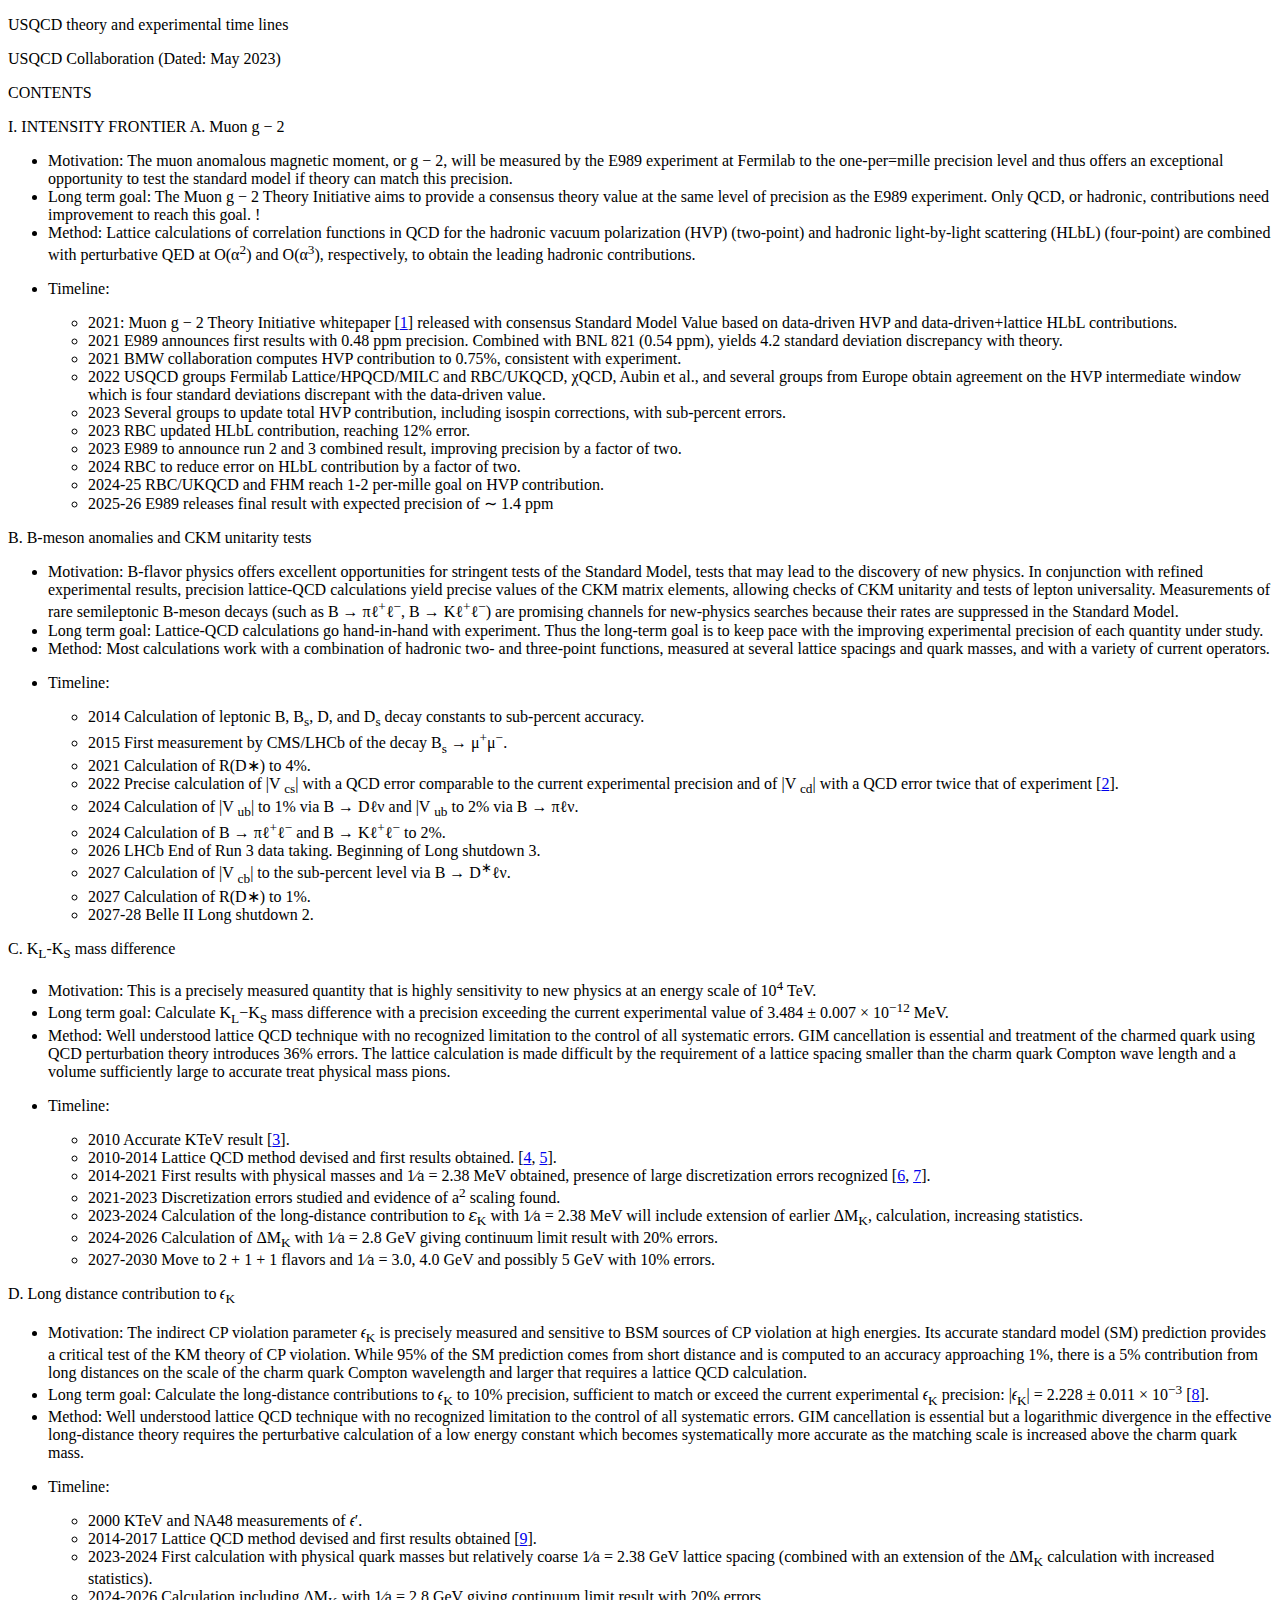
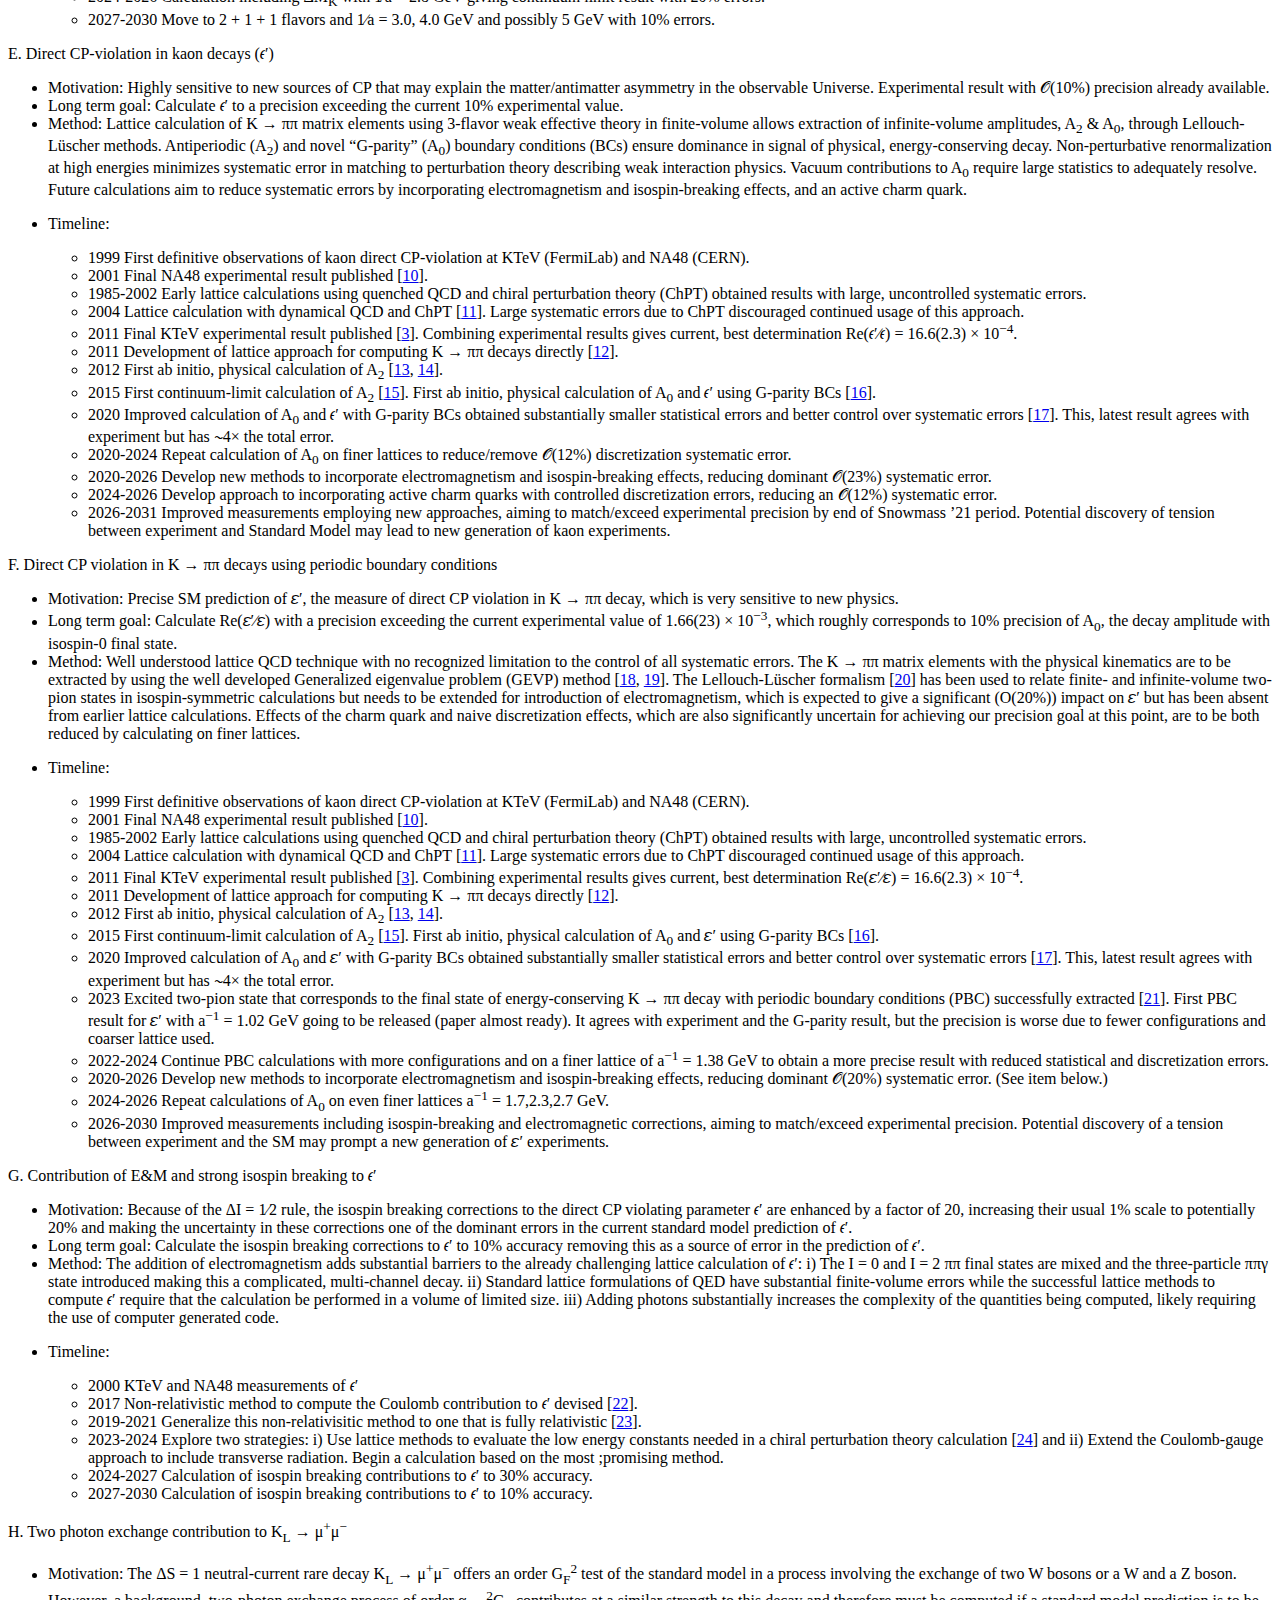
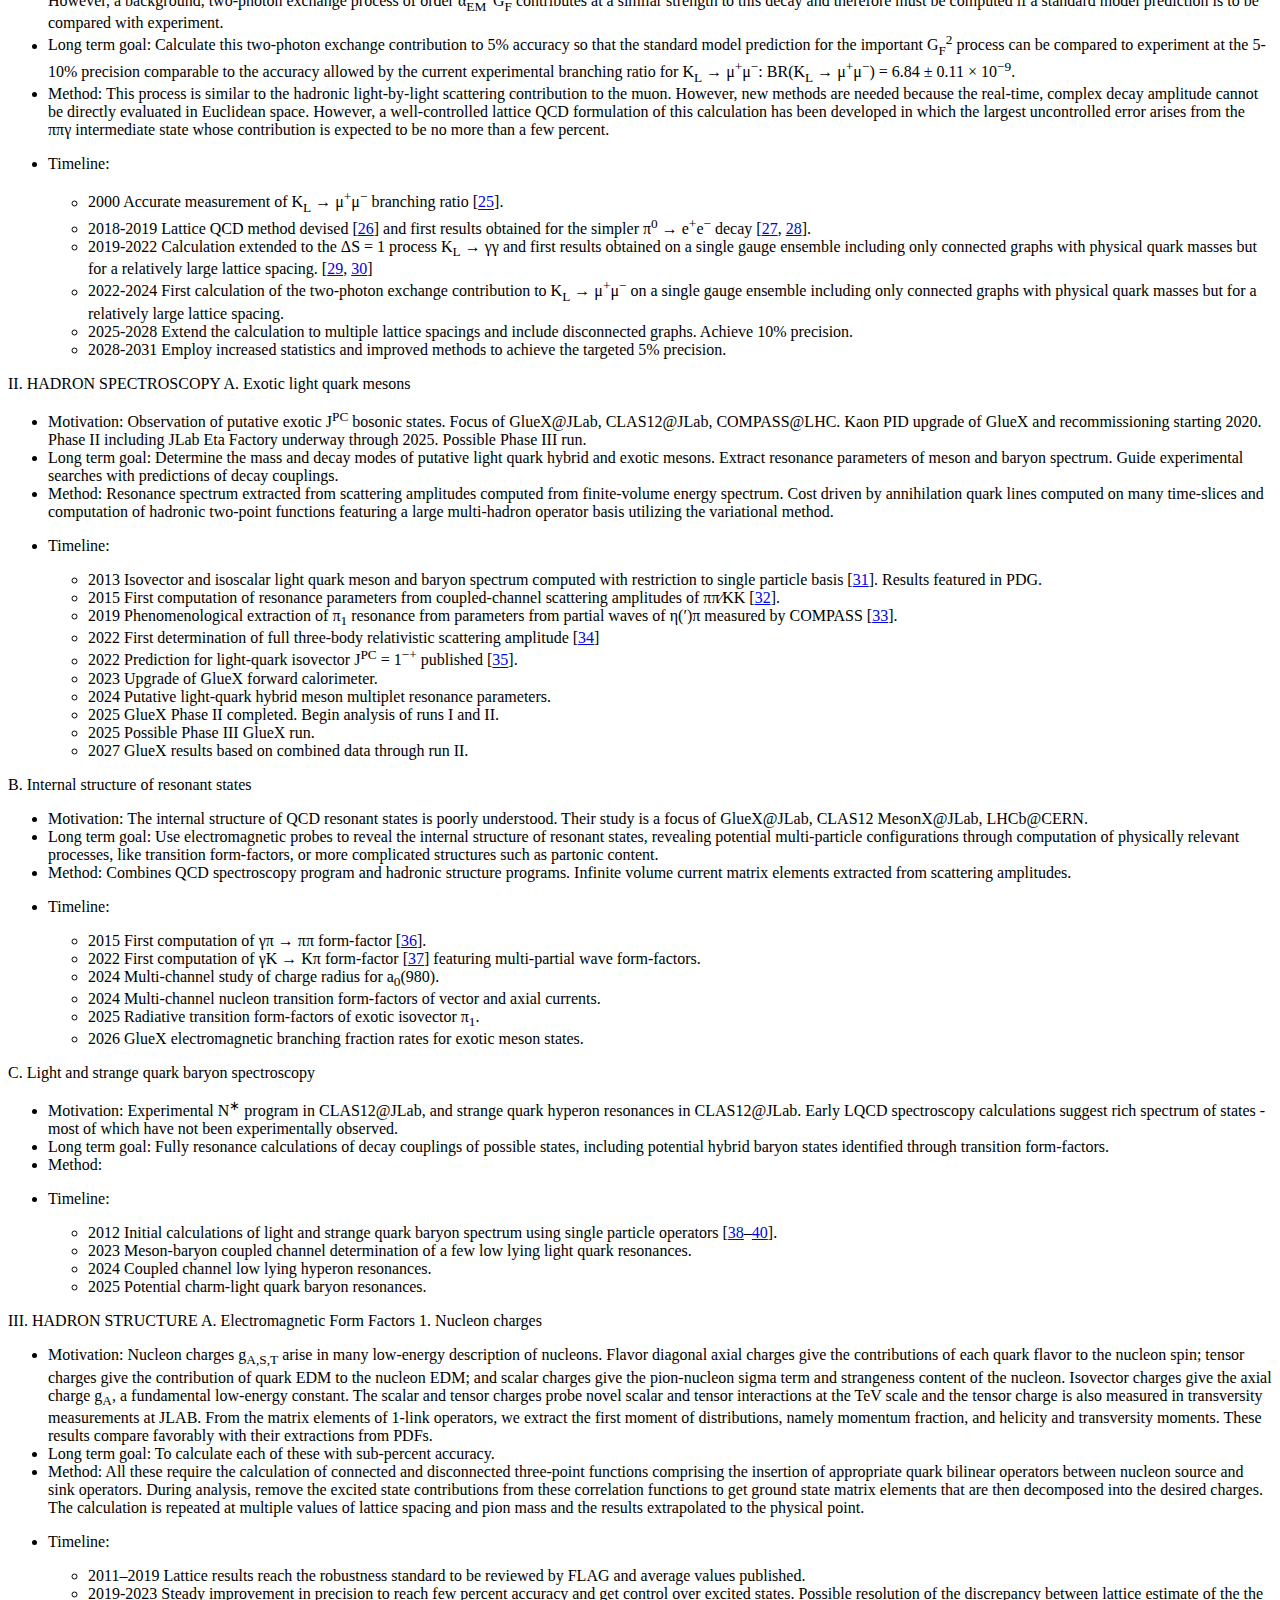
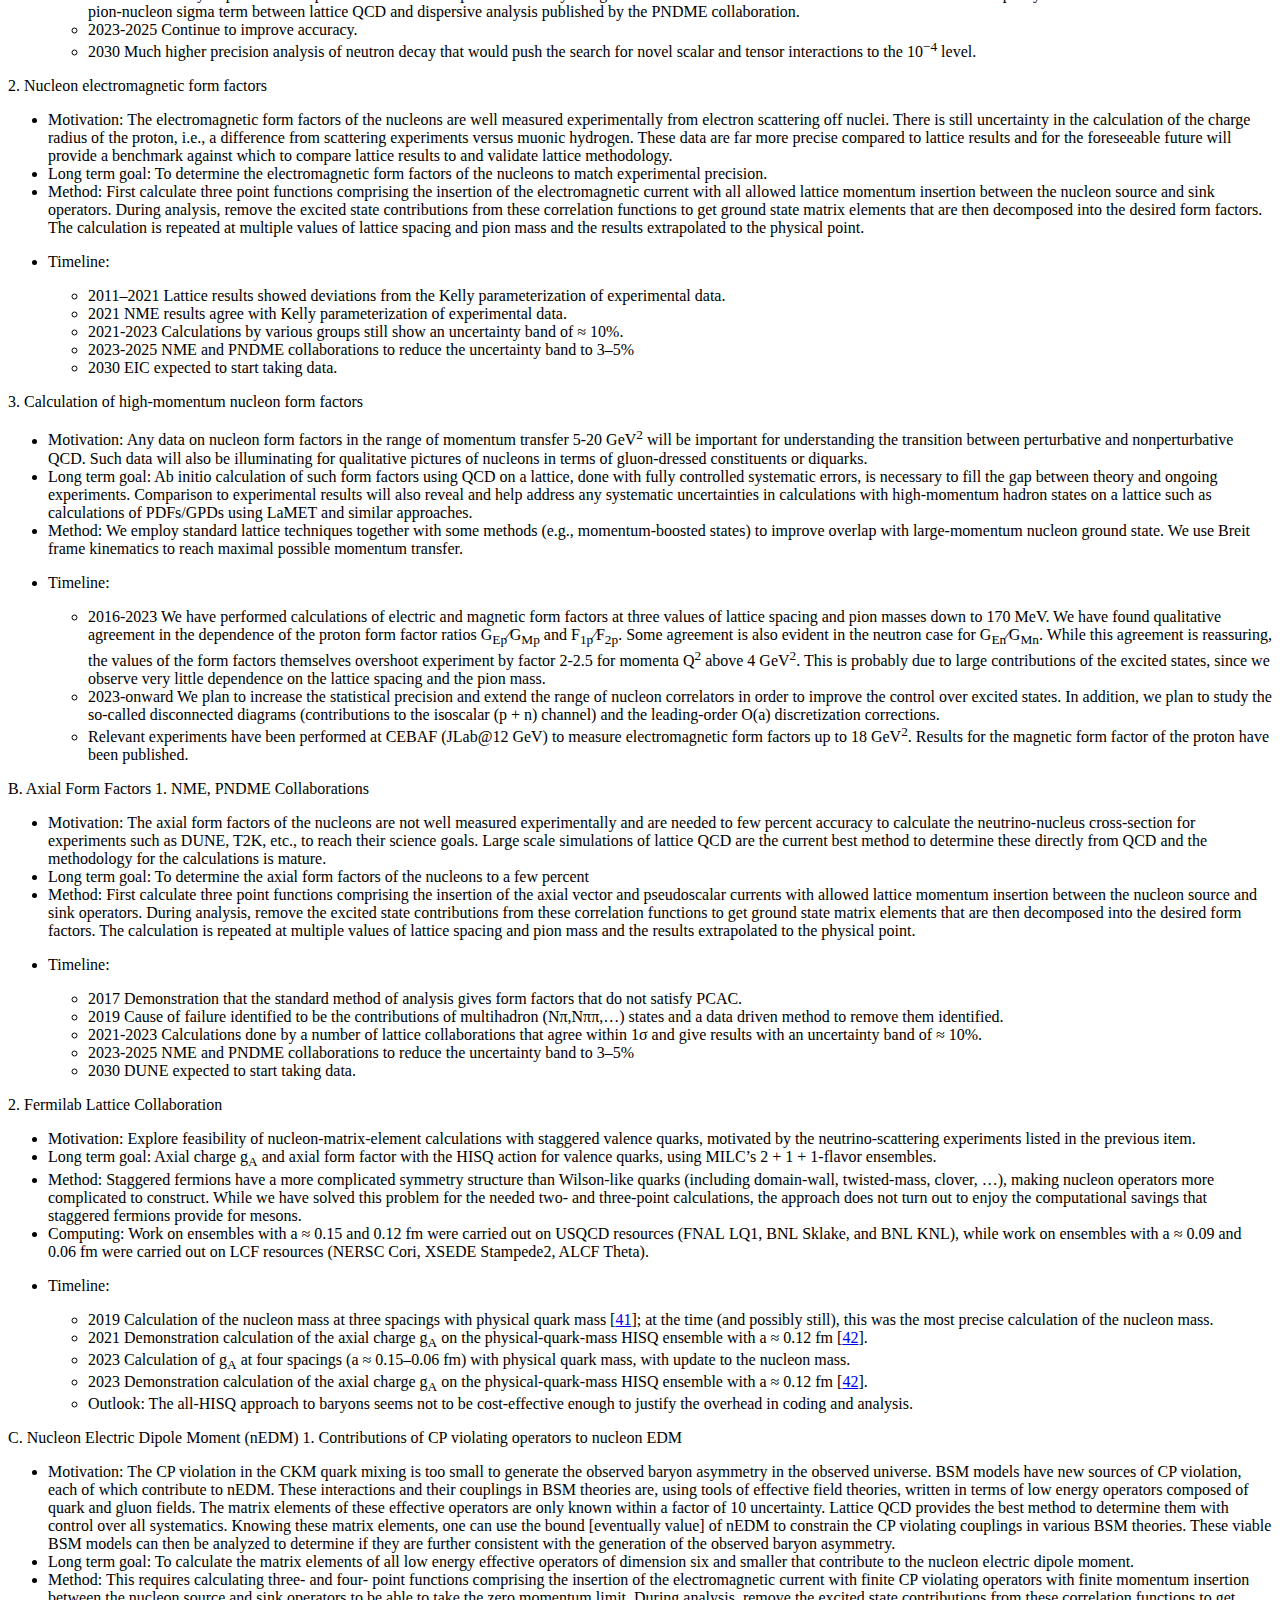
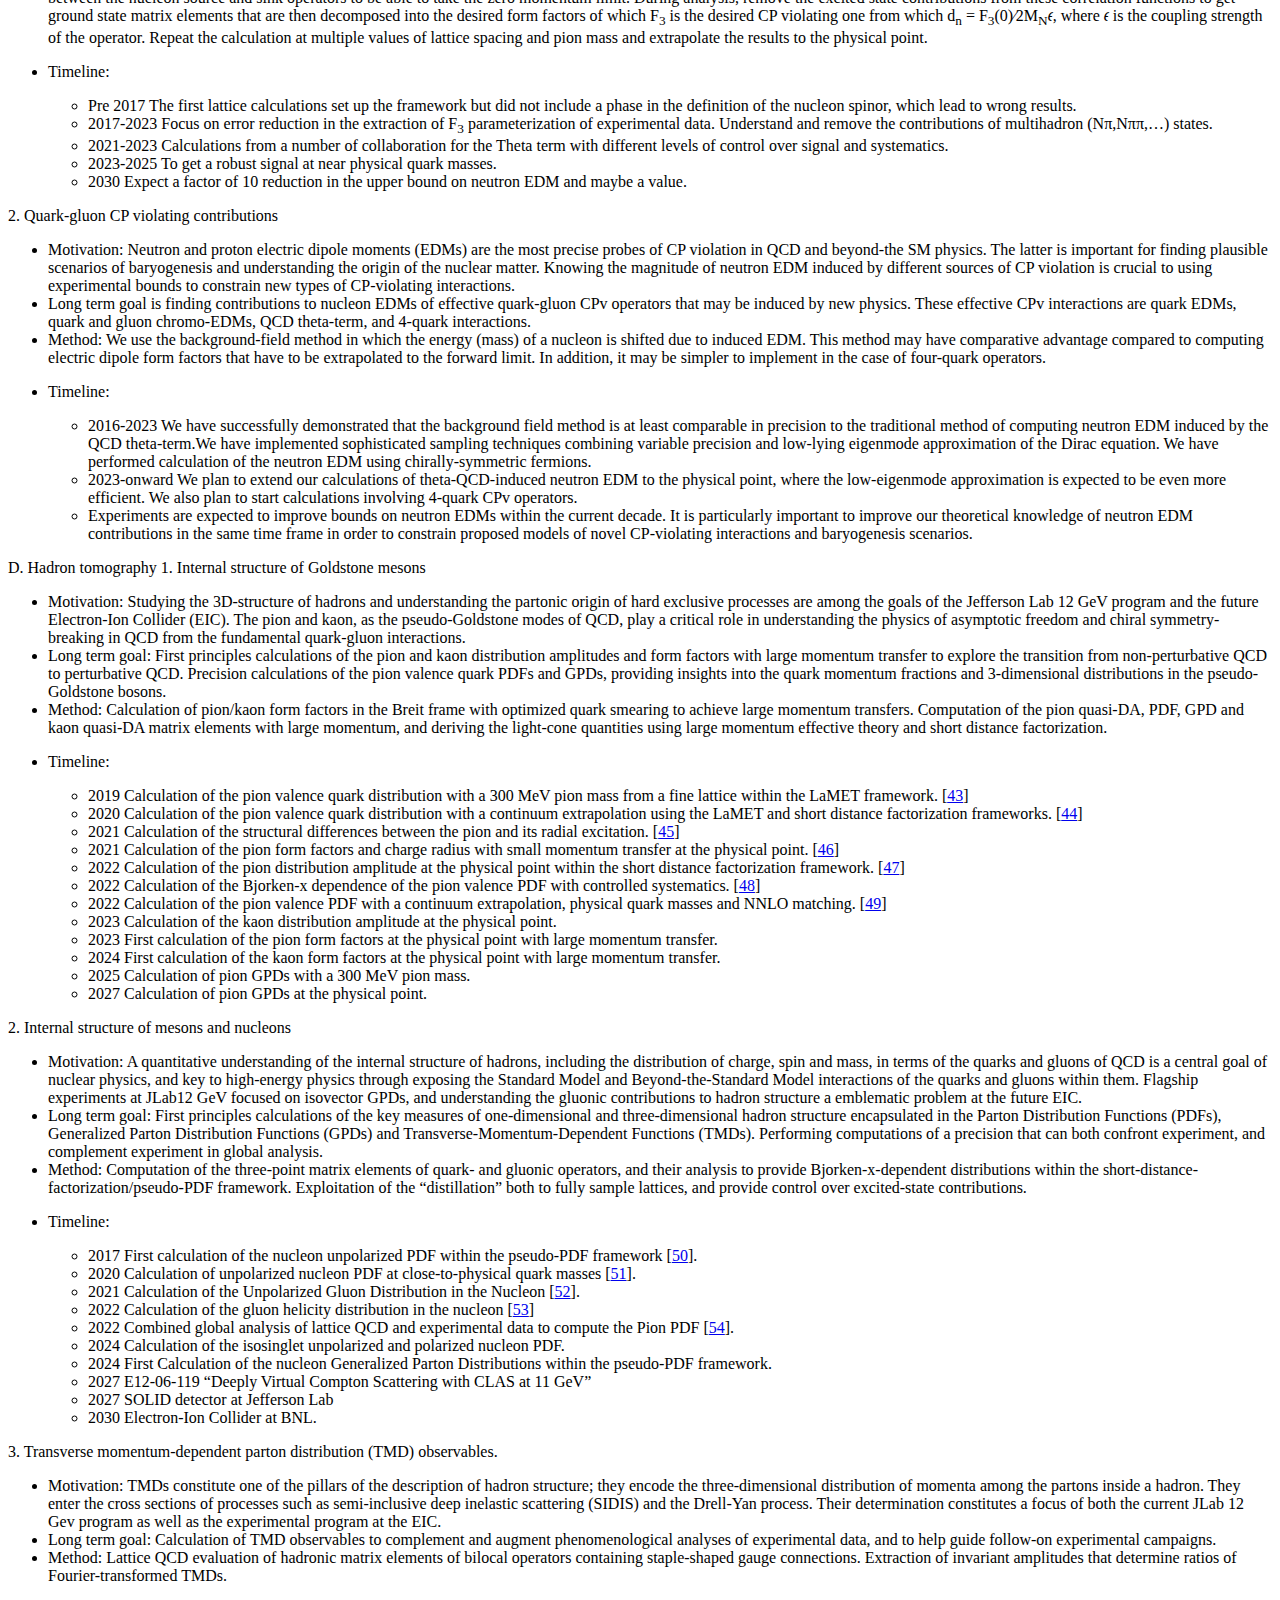
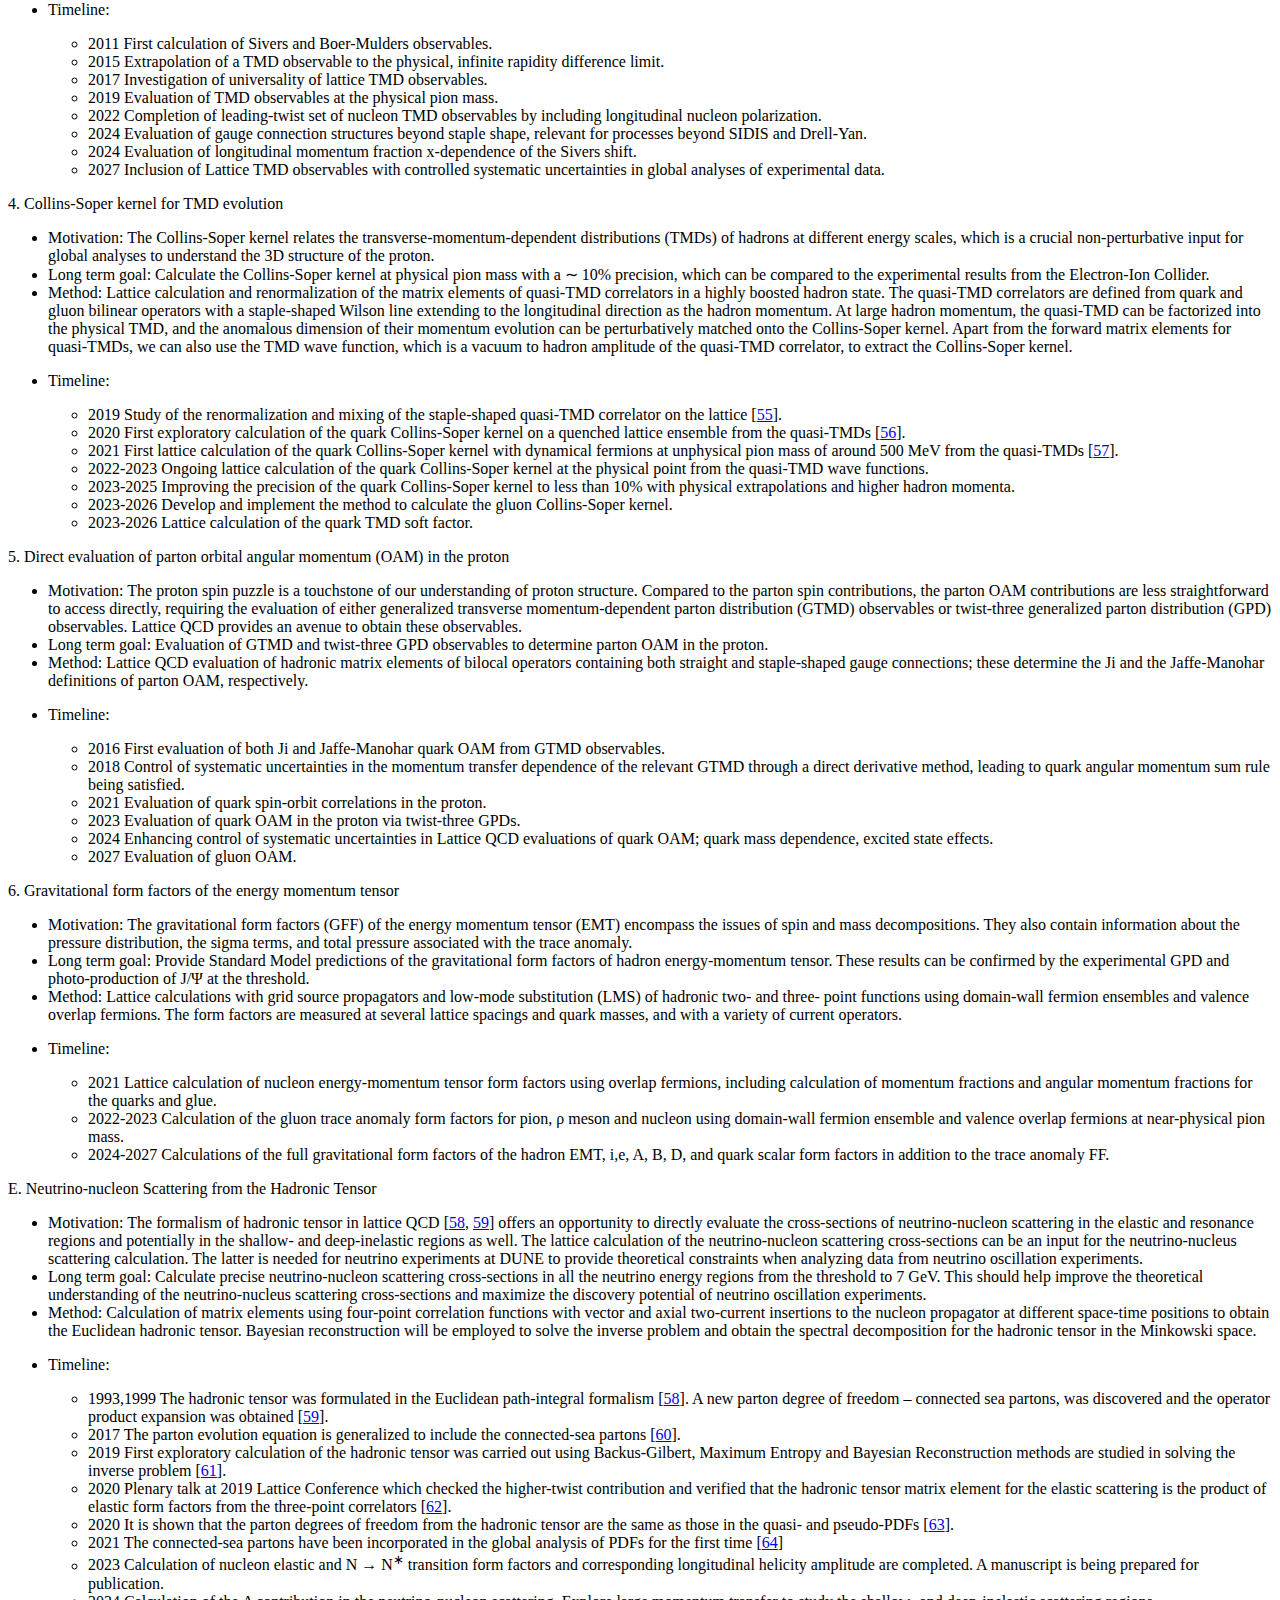
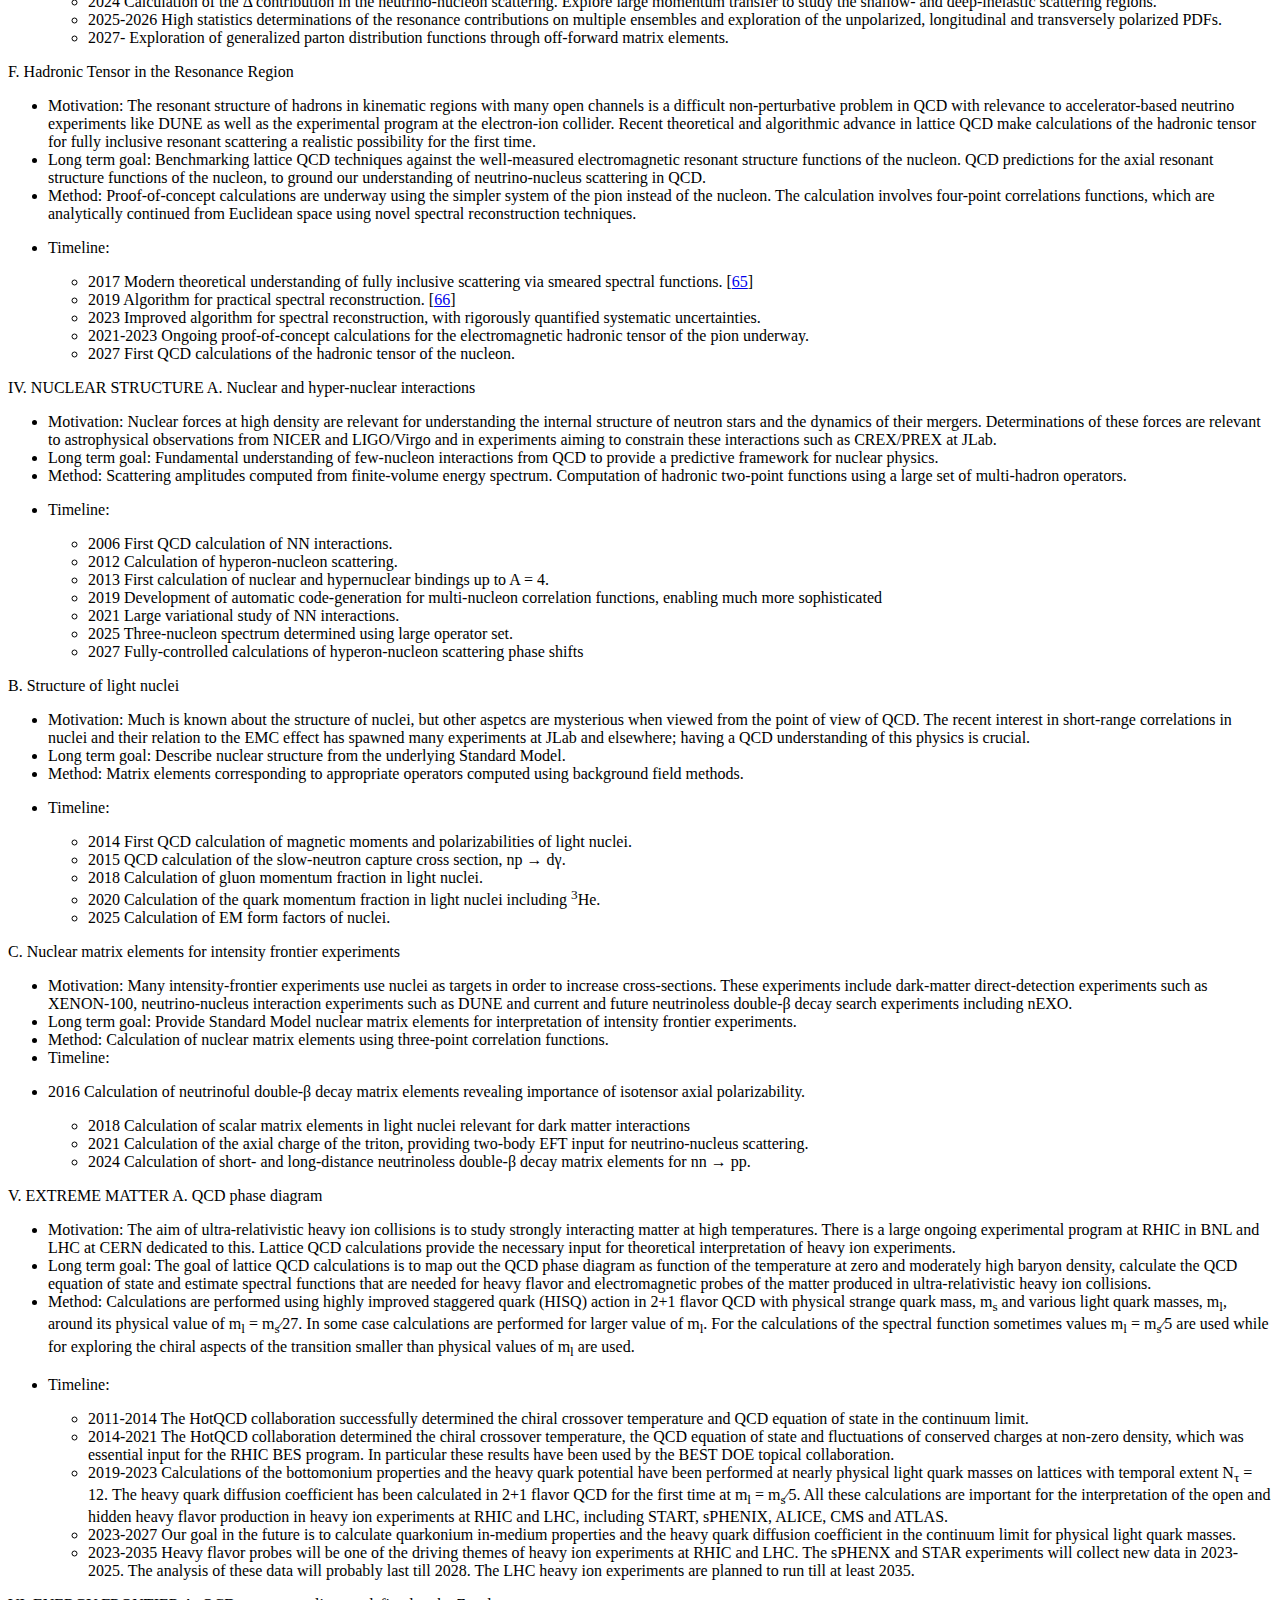
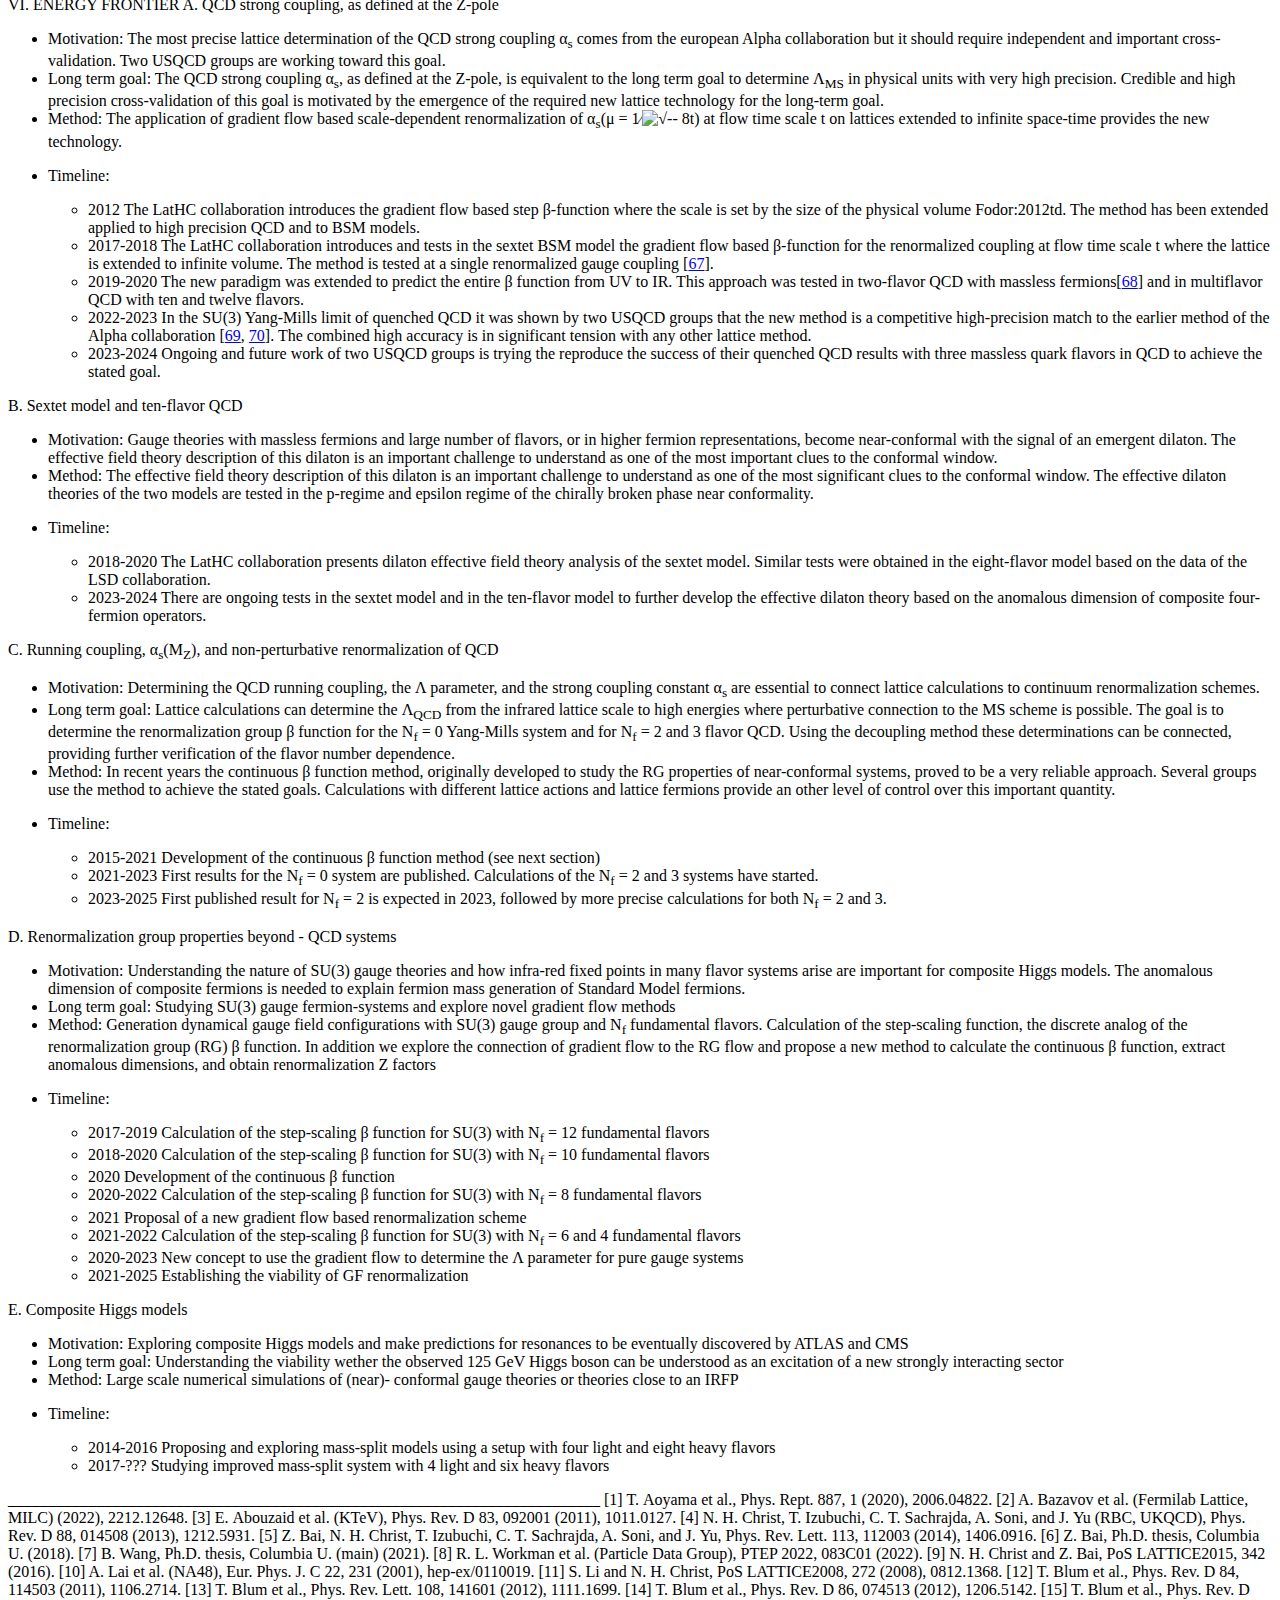
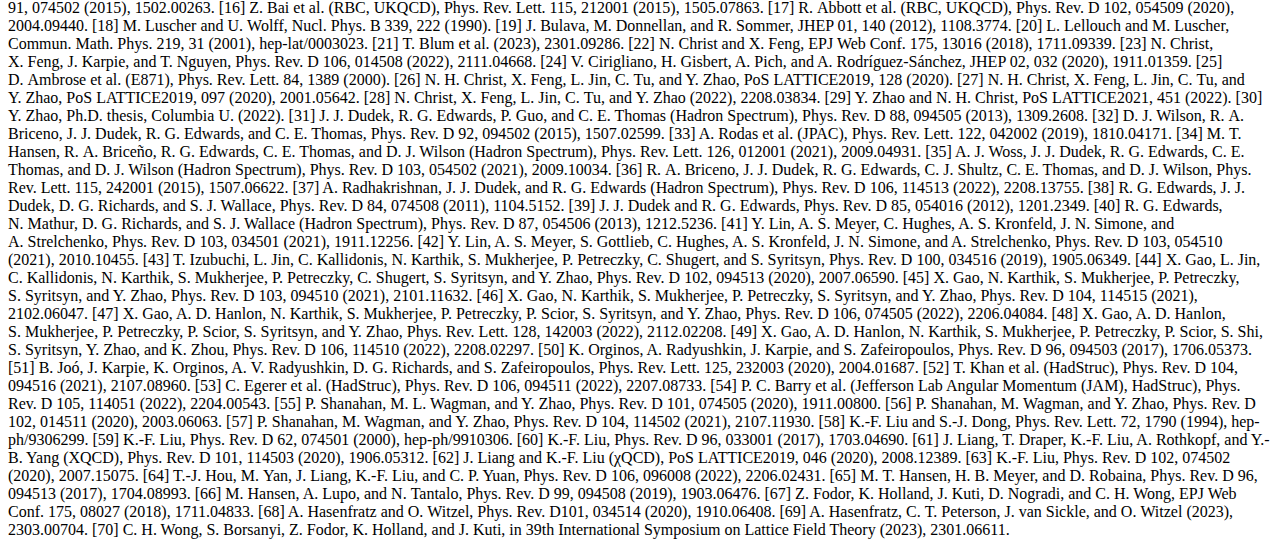
==== commit f0144b18: "Still working." ====
--- a/main.html
+++ b/main.html
@@ -1286,16 +1286,18 @@
      the most significant clues to the conformal window. The effective dilaton theories of the two models are tested
      in the p-regime and epsilon regime of the chirally broken phase near conformality.
      </li>
-     <li class='itemize'><span class='cmbx-10'>Timeline:</span>
-     </li>
-     <li class='itemize'><span class='cmbx-10'>2018-2020 </span>The LatHC collaboration presents dilaton effective field theory analysis of the sextet model. Similar
-     tests were obtained in the eight-flavor model based on the data of the LSD collaboration.
-     </li>
-     <li class='itemize'><span class='cmbx-10'>2023-2024 </span>There are ongoing tests in the sextet model and in the ten-flavor model to further develop the
-     effective dilaton theory based on the anomalous dimension of composite four-fermion operators.</li></ul>
-                                                                                                 
-                                                                                                 
-<!-- l. 1115 --><p class='noindent' id='-references'><a id='likesection.45'></a><a id='x1-46x45'></a><span class='cmbx-9'>C.   Running coupling, </span><span class='cmmi-9'>α</span><sub><span class='cmmi-6'>s</span></sub><span class='cmr-9'>(</span><span class='cmmi-9'>M</span><sub><span class='cmmi-6'>Z</span></sub><span class='cmr-9'>)</span><span class='cmbx-9'>, and non-perturbative renormalization of QCD</span>
+     <li class='itemize'>
+     <!-- l. 1102 --><p class='noindent'><span class='cmbx-10'>Timeline:</span> </p>
+         <ul class='itemize2'>
+         <li class='itemize'><span class='cmbx-10'>2018-2020 </span>The LatHC collaboration presents dilaton effective field theory analysis of the sextet model.
+         Similar tests were obtained in the eight-flavor model based on the data of the LSD collaboration.
+         </li>
+         <li class='itemize'><span class='cmbx-10'>2023-2024 </span>There are ongoing tests in the sextet model and in the ten-flavor model to further develop the
+         effective dilaton theory based on the anomalous dimension of composite four-fermion operators.</li></ul>
+     </li></ul>
+                                                                                                 
+                                                                                                 
+<!-- l. 1117 --><p class='noindent' id='-references'><a id='likesection.45'></a><a id='x1-46x45'></a><span class='cmbx-9'>C.   Running coupling, </span><span class='cmmi-9'>α</span><sub><span class='cmmi-6'>s</span></sub><span class='cmr-9'>(</span><span class='cmmi-9'>M</span><sub><span class='cmmi-6'>Z</span></sub><span class='cmr-9'>)</span><span class='cmbx-9'>, and non-perturbative renormalization of QCD</span>
 <a id='Q1-1-0'></a>
 </p>
      <ul class='itemize1'>
@@ -1313,7 +1315,7 @@
      this important quantity.
      </li>
      <li class='itemize'>
-     <!-- l. 1136 --><p class='noindent'><span class='cmbx-10'>Timeline:</span> </p>
+     <!-- l. 1138 --><p class='noindent'><span class='cmbx-10'>Timeline:</span> </p>
          <ul class='itemize2'>
          <li class='itemize'><span class='cmbx-10'>2015-2021 </span>Development of the continuous <span class='cmmi-10'>β </span>function method (see next section)
          </li>
@@ -1323,7 +1325,7 @@
          <li class='itemize'><span class='cmbx-10'>2023-2025 </span>First published result for <span class='cmmi-10'>N</span><sub><span class='cmmi-7'>f</span></sub> = 2 is expected in 2023, followed by more precise calculations for
          both <span class='cmmi-10'>N</span><sub><span class='cmmi-7'>f</span></sub> = 2 and 3.</li></ul>
      </li></ul>
-<!-- l. 1146 --><p class='noindent' id='-references'><a id='likesection.46'></a><a id='x1-47x46'></a><span class='cmbx-9'>D.   Renormalization group properties beyond - QCD systems</span>
+<!-- l. 1148 --><p class='noindent' id='-references'><a id='likesection.46'></a><a id='x1-47x46'></a><span class='cmbx-9'>D.   Renormalization group properties beyond - QCD systems</span>
 <a id='Q1-1-0'></a>
 </p>
      <ul class='itemize1'>
@@ -1341,7 +1343,7 @@
      continuous <span class='cmmi-10'>β </span>function, extract anomalous dimensions, and obtain renormalization Z factors
      </li>
      <li class='itemize'>
-     <!-- l. 1159 --><p class='noindent'><span class='cmbx-10'>Timeline:</span> </p>
+     <!-- l. 1161 --><p class='noindent'><span class='cmbx-10'>Timeline:</span> </p>
          <ul class='itemize2'>
          <li class='itemize'><span class='cmbx-10'>2017-2019 </span>Calculation of the step-scaling <span class='cmmi-10'>β </span>function for SU(3) with <span class='cmmi-10'>N</span><sub><span class='cmmi-7'>f</span></sub> = 12 fundamental flavors
          </li>
@@ -1359,7 +1361,7 @@
          </li>
          <li class='itemize'><span class='cmbx-10'>2021-2025 </span>Establishing the viability of GF renormalization</li></ul>
      </li></ul>
-<!-- l. 1178 --><p class='noindent' id='-references'><a id='likesection.47'></a><a id='x1-48x47'></a><span class='cmbx-9'>E.   Composite Higgs models</span>
+<!-- l. 1180 --><p class='noindent' id='-references'><a id='likesection.47'></a><a id='x1-48x47'></a><span class='cmbx-9'>E.   Composite Higgs models</span>
 <a id='Q1-1-0'></a>
 </p>
      <ul class='itemize1'>
@@ -1374,13 +1376,13 @@
                                                                                                  
      </li>
      <li class='itemize'>
-     <!-- l. 1188 --><p class='noindent'><span class='cmbx-10'>Timeline:</span> </p>
+     <!-- l. 1190 --><p class='noindent'><span class='cmbx-10'>Timeline:</span> </p>
          <ul class='itemize2'>
          <li class='itemize'><span class='cmbx-10'>2014-2016 </span>Proposing and exploring mass-split models using a setup with four light and eight heavy flavors
          </li>
          <li class='itemize'><span class='cmbx-10'>2017-??? </span>Studying improved mass-split system with 4 light and six heavy flavors</li></ul>
      </li></ul>
-<!-- l. 1201 --><p class='indent' id='-references'>
+<!-- l. 1203 --><p class='indent' id='-references'>
                                                                                                  
                                                                                                  
                          <a id='likesection.48'></a><a id='x1-49x48'></a><a id='Q1-1-0'></a>__________________________________________________________________________
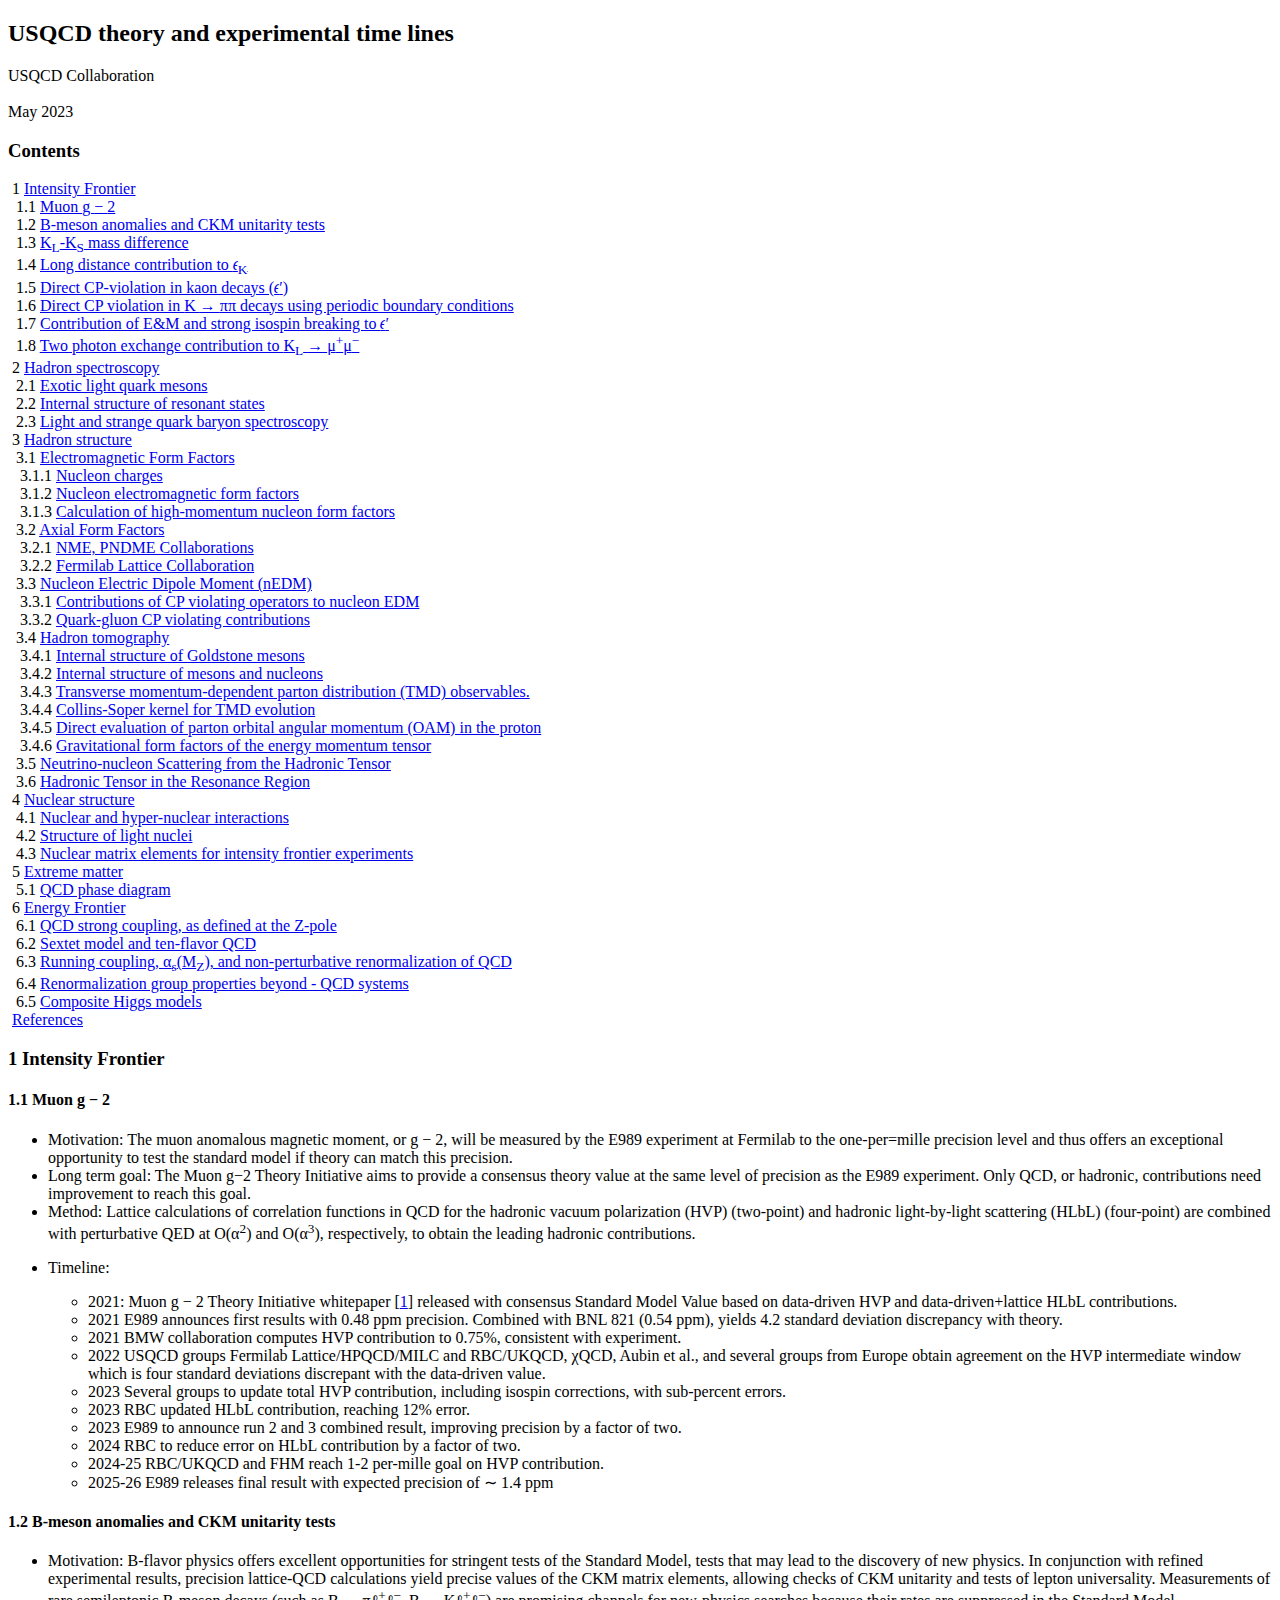
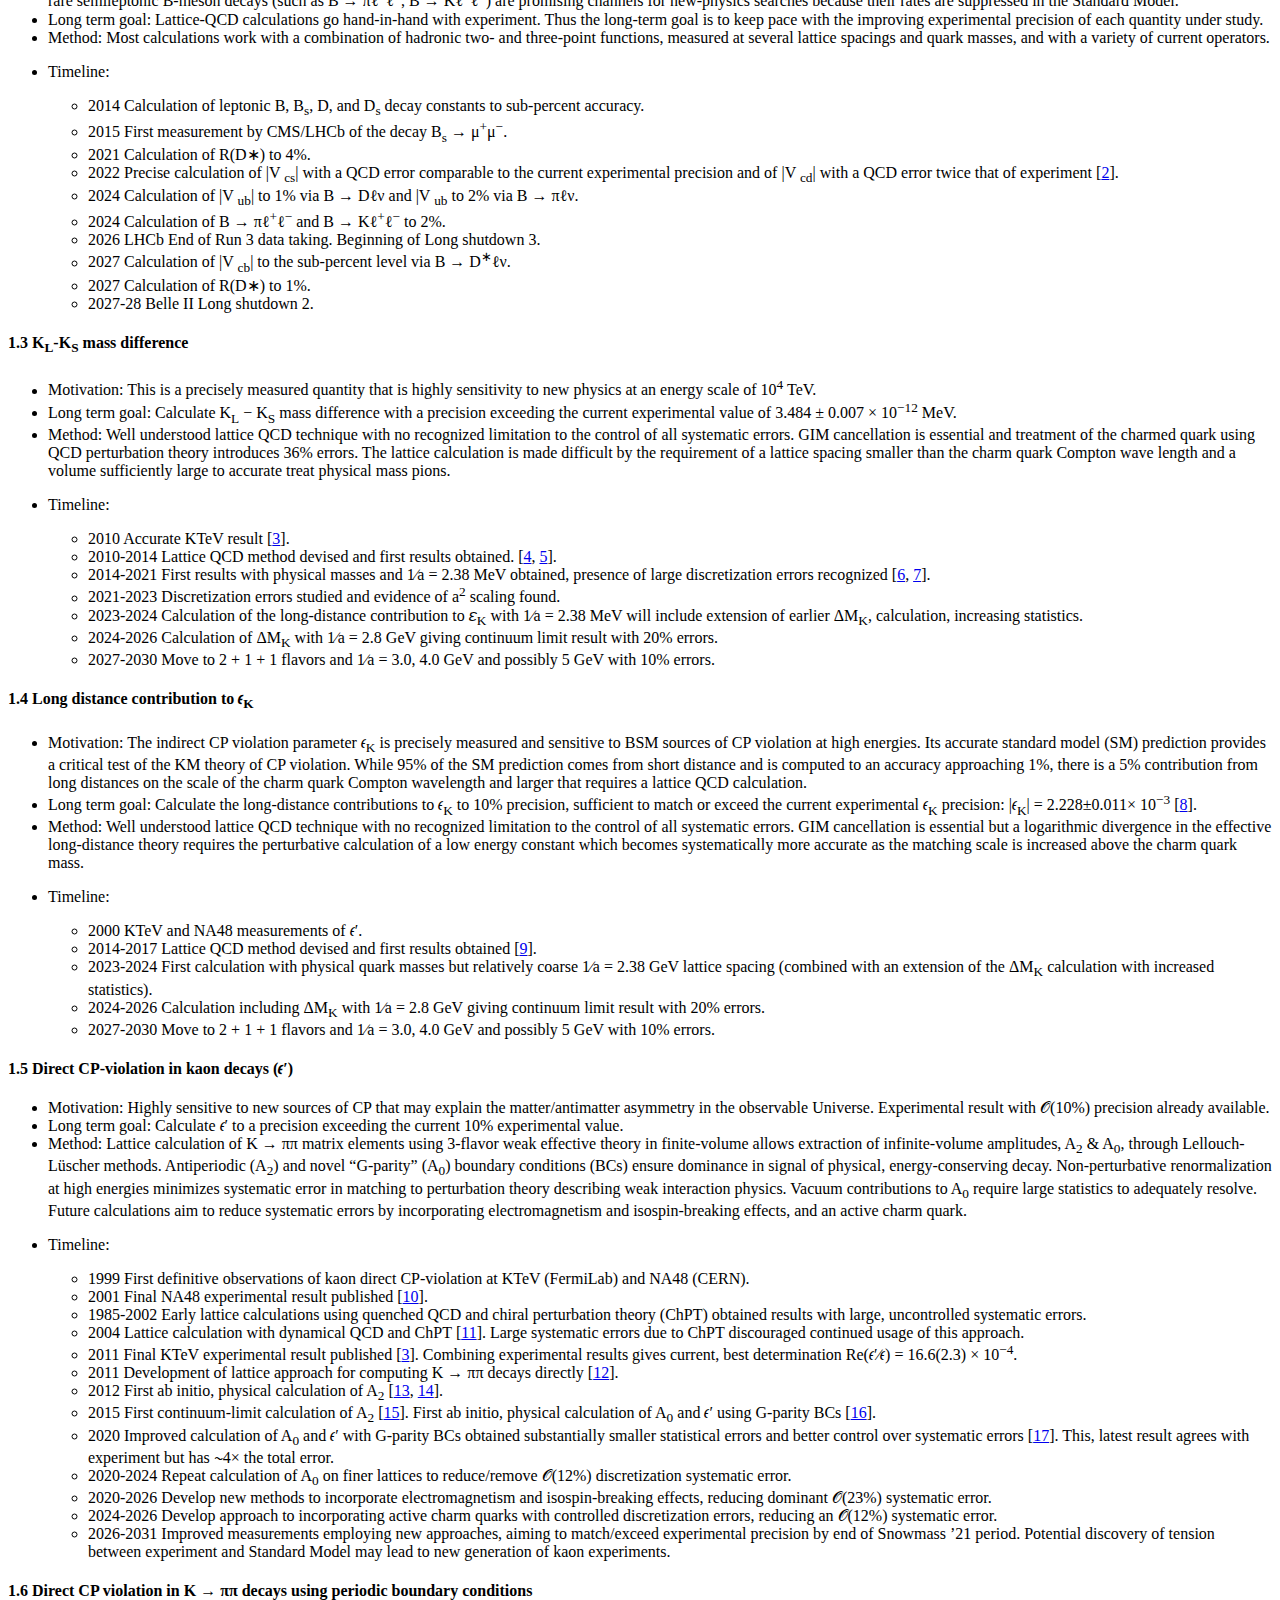
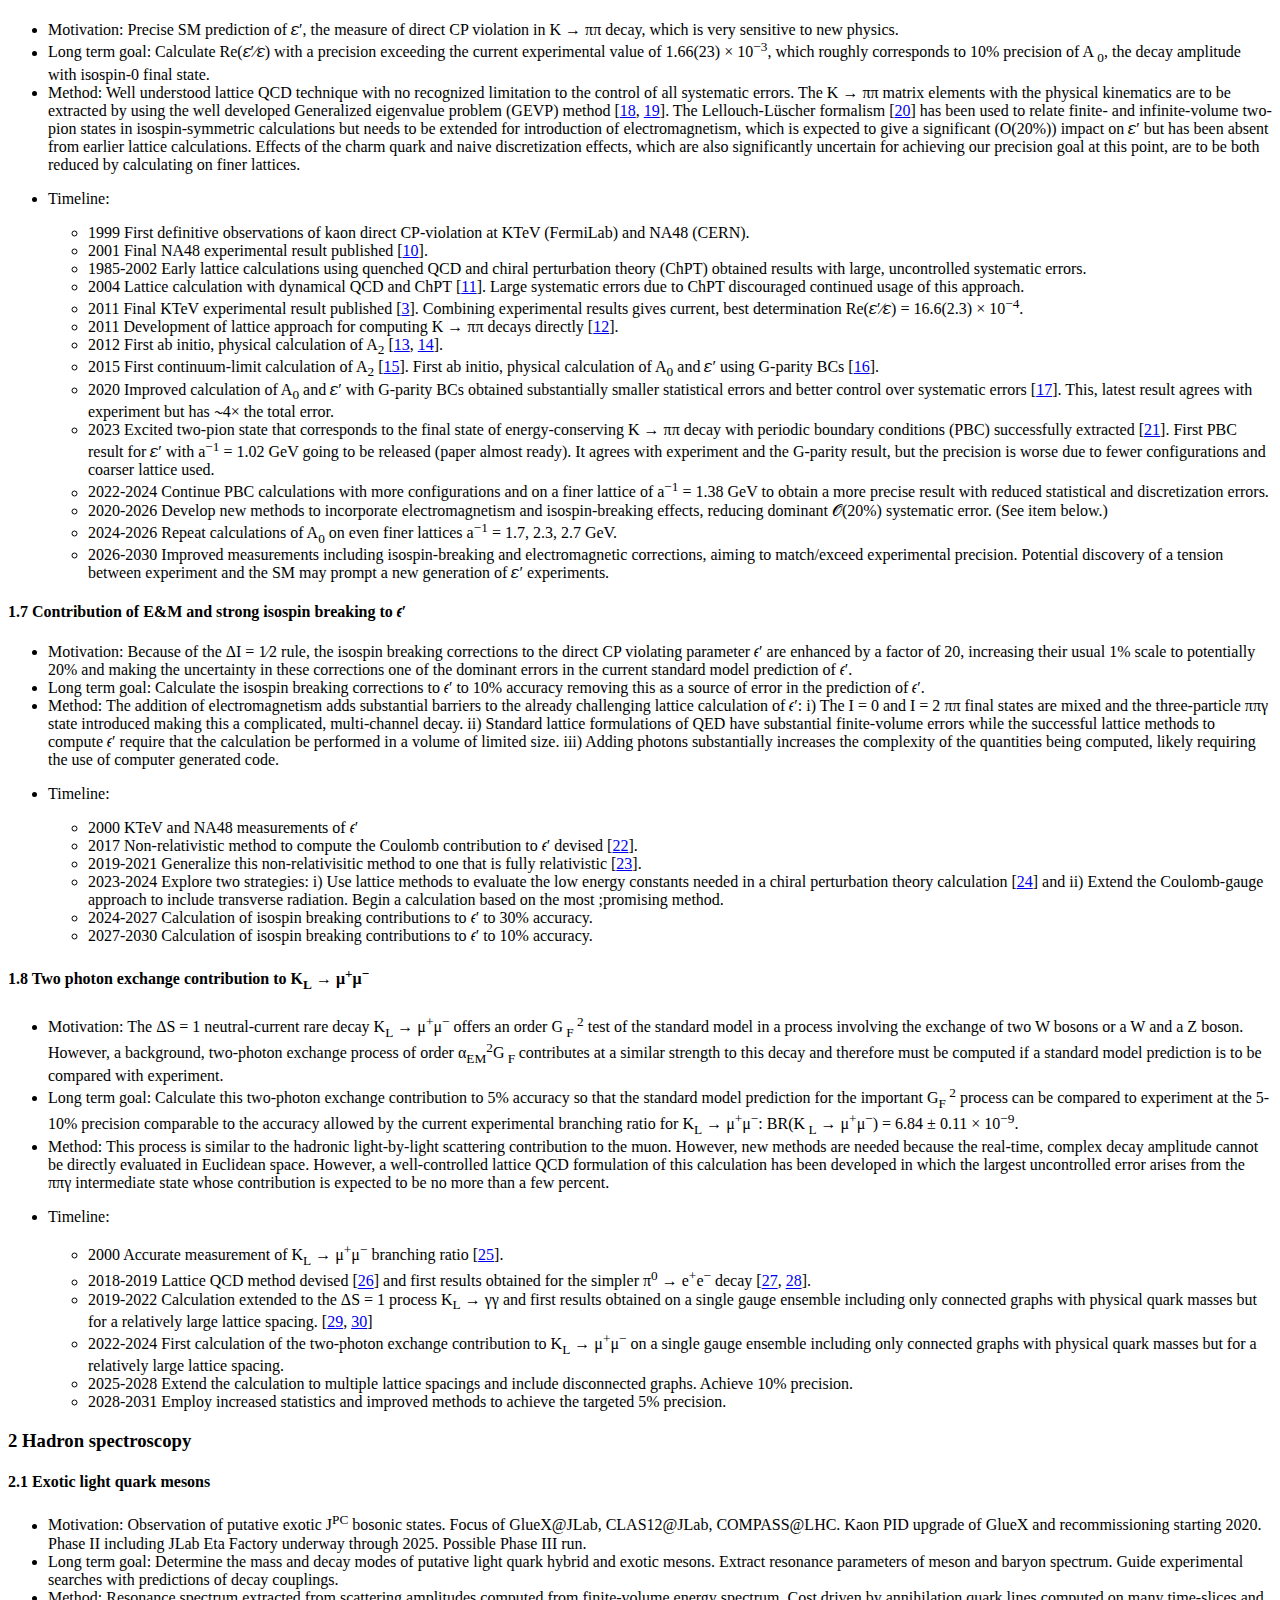
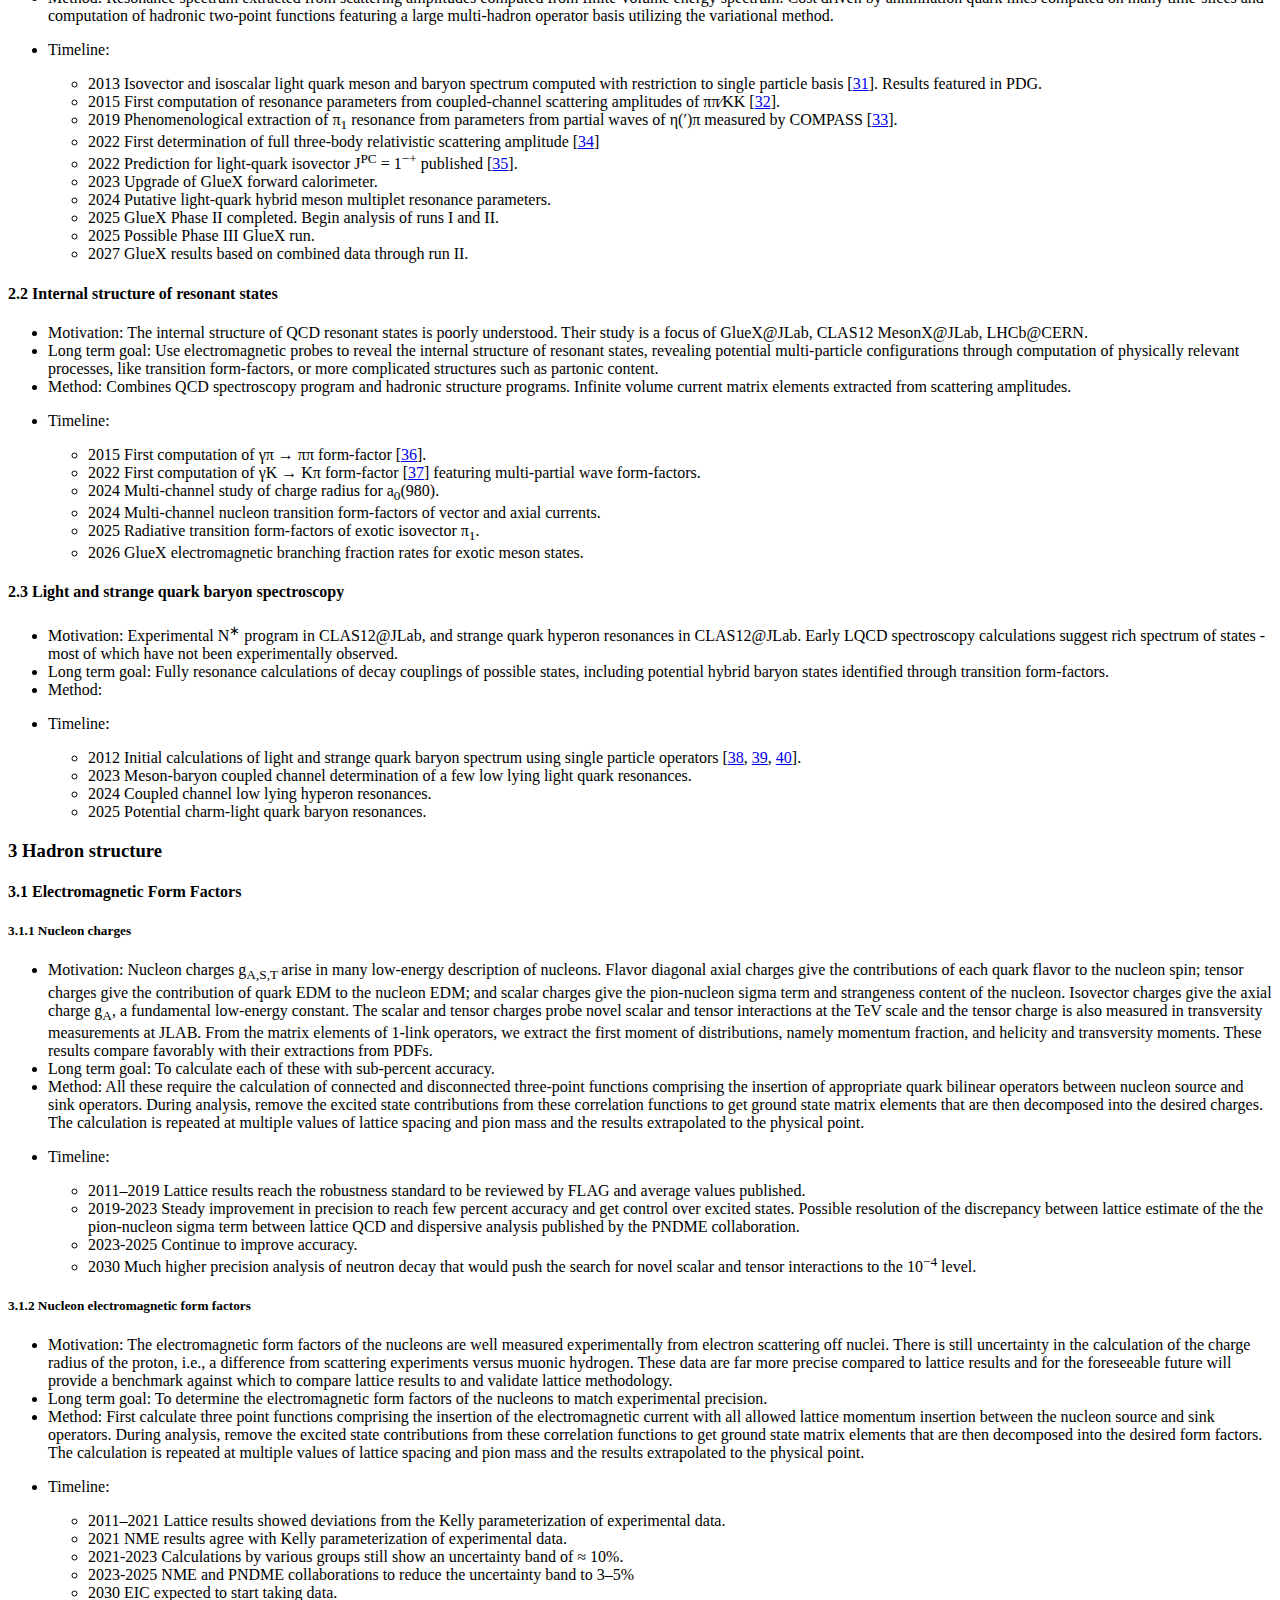
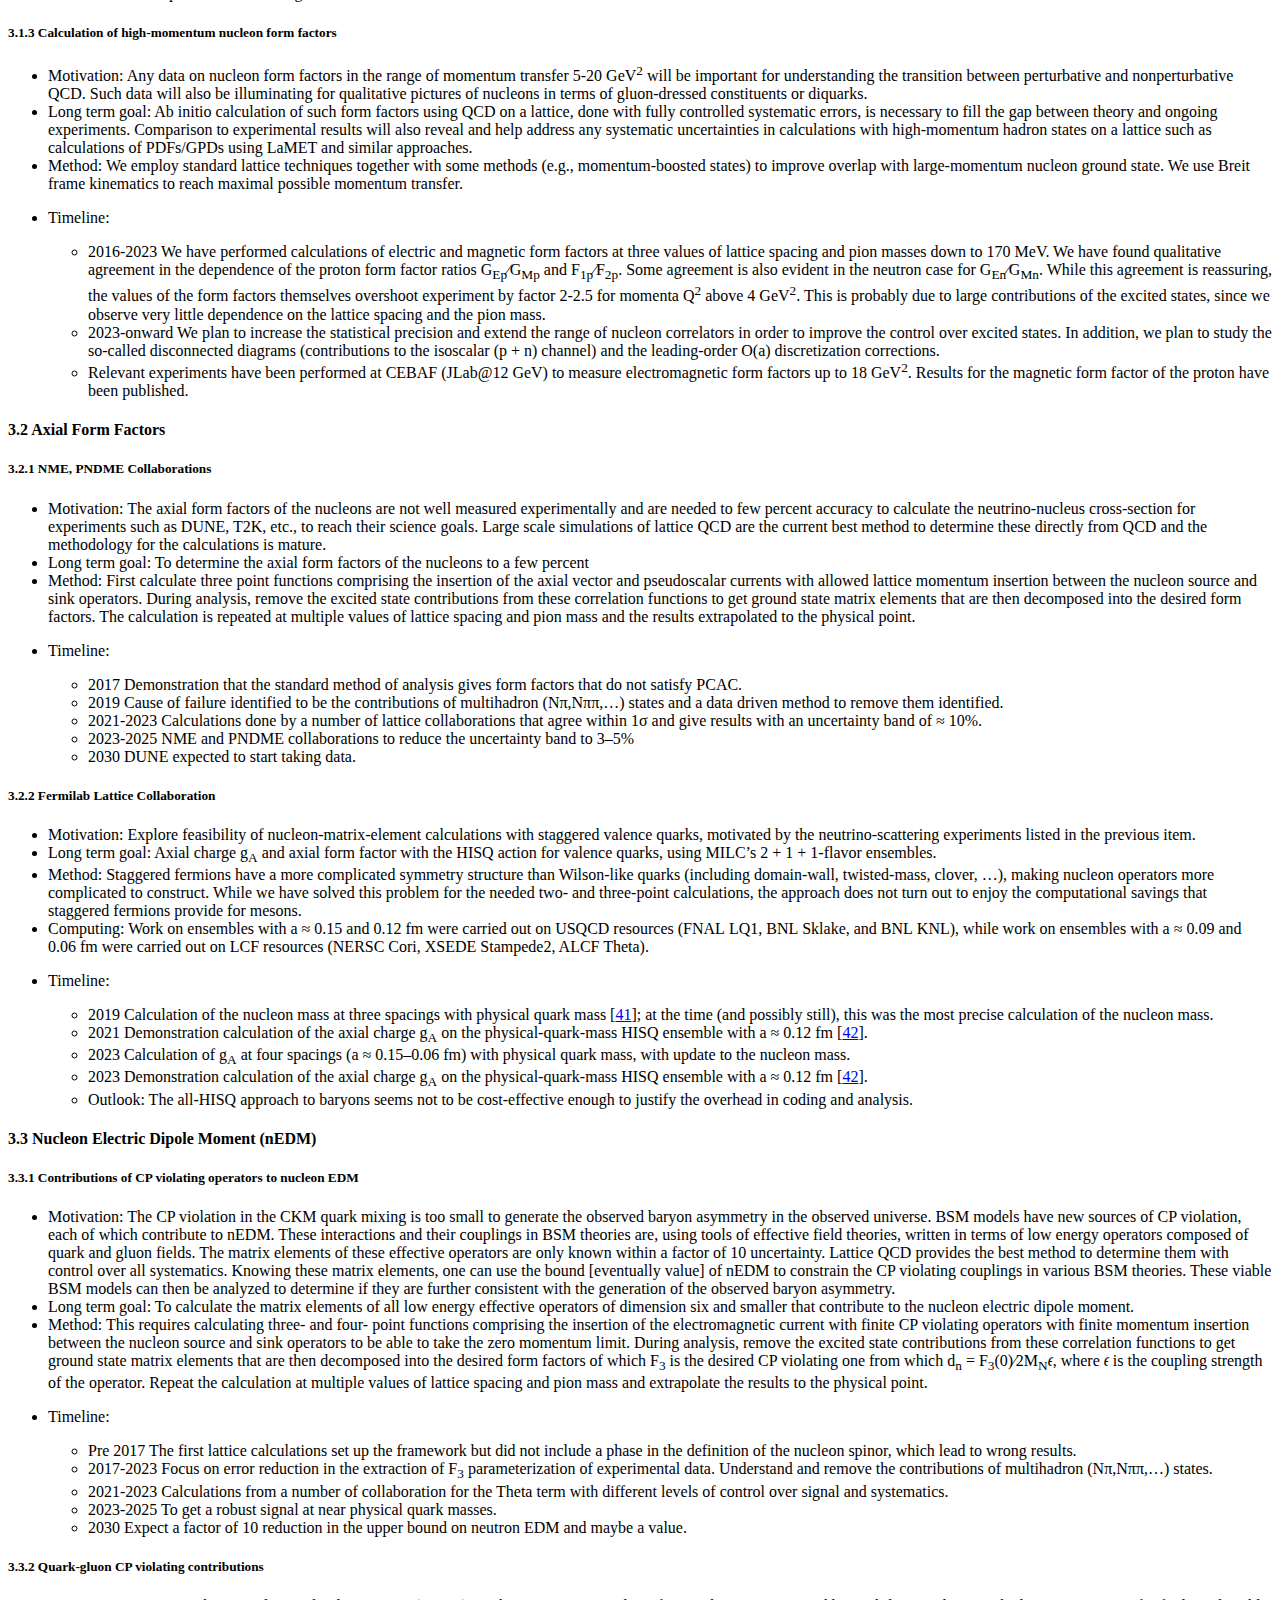
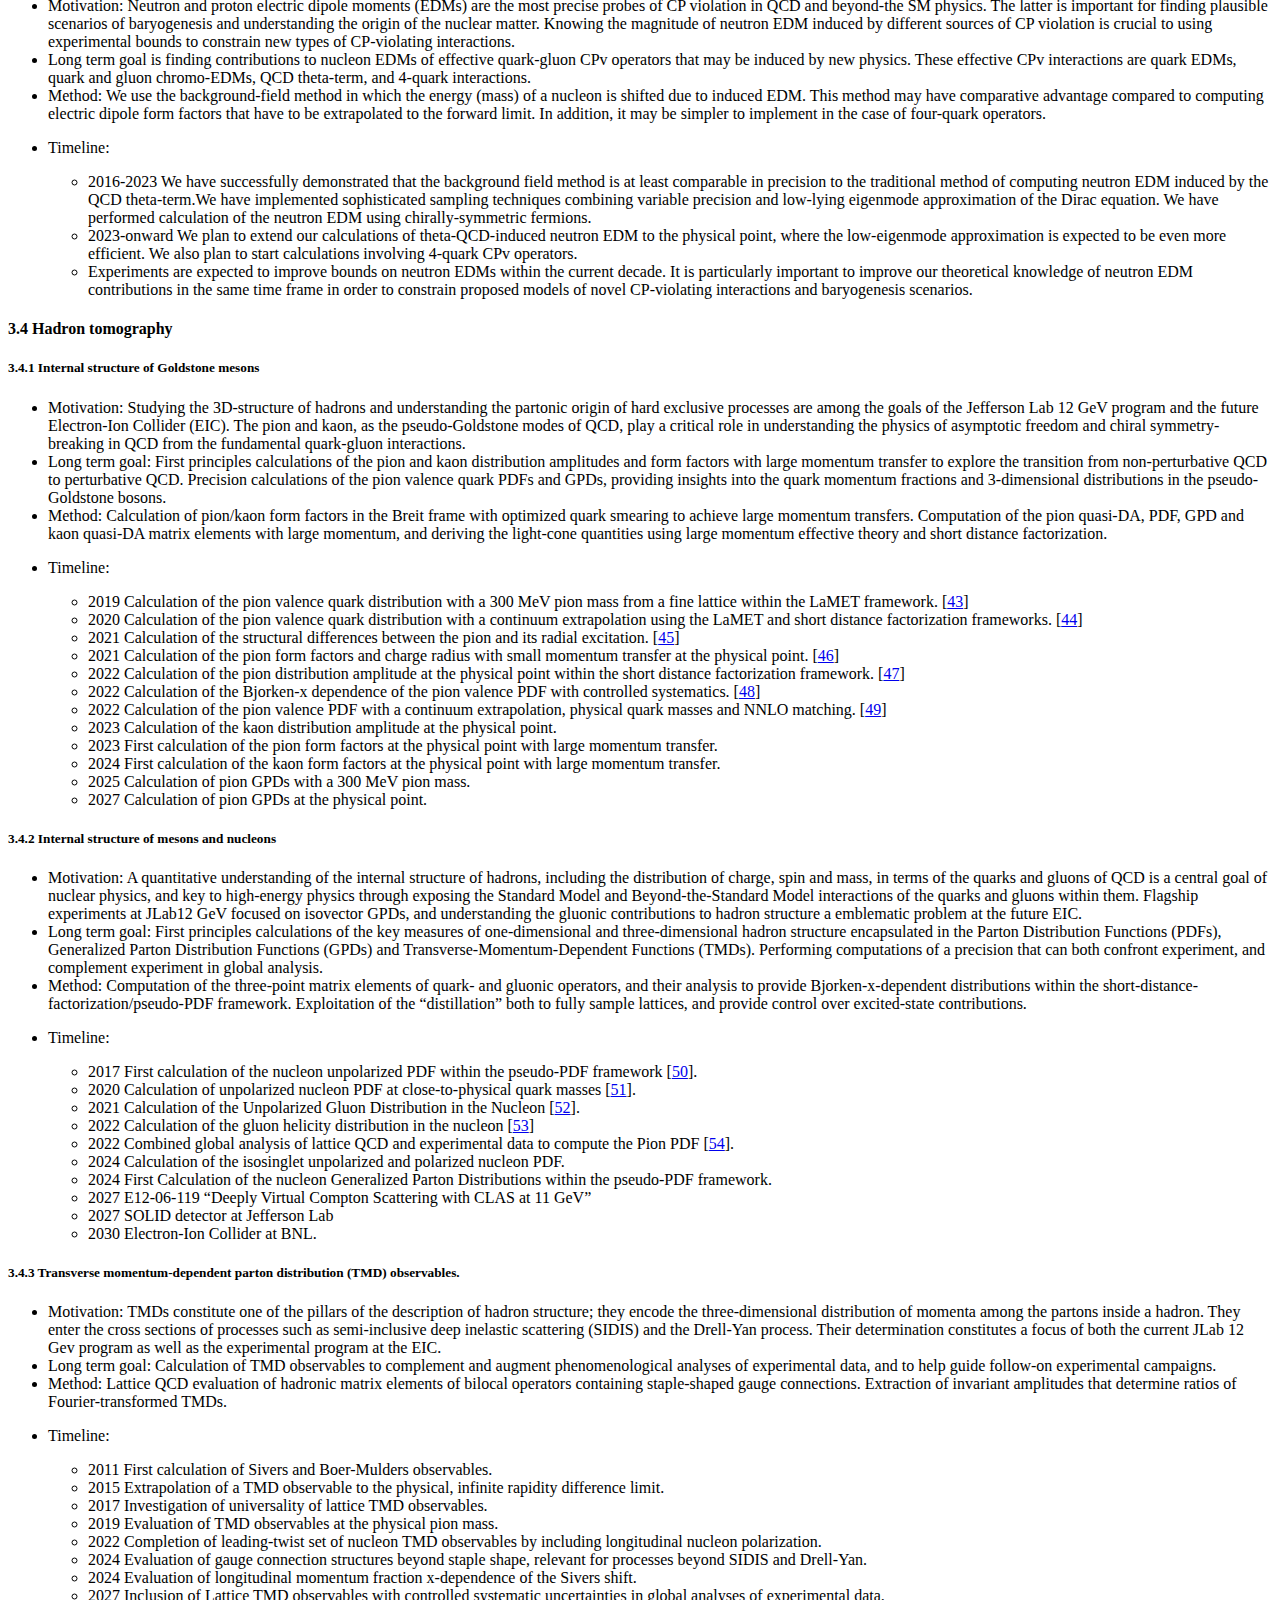
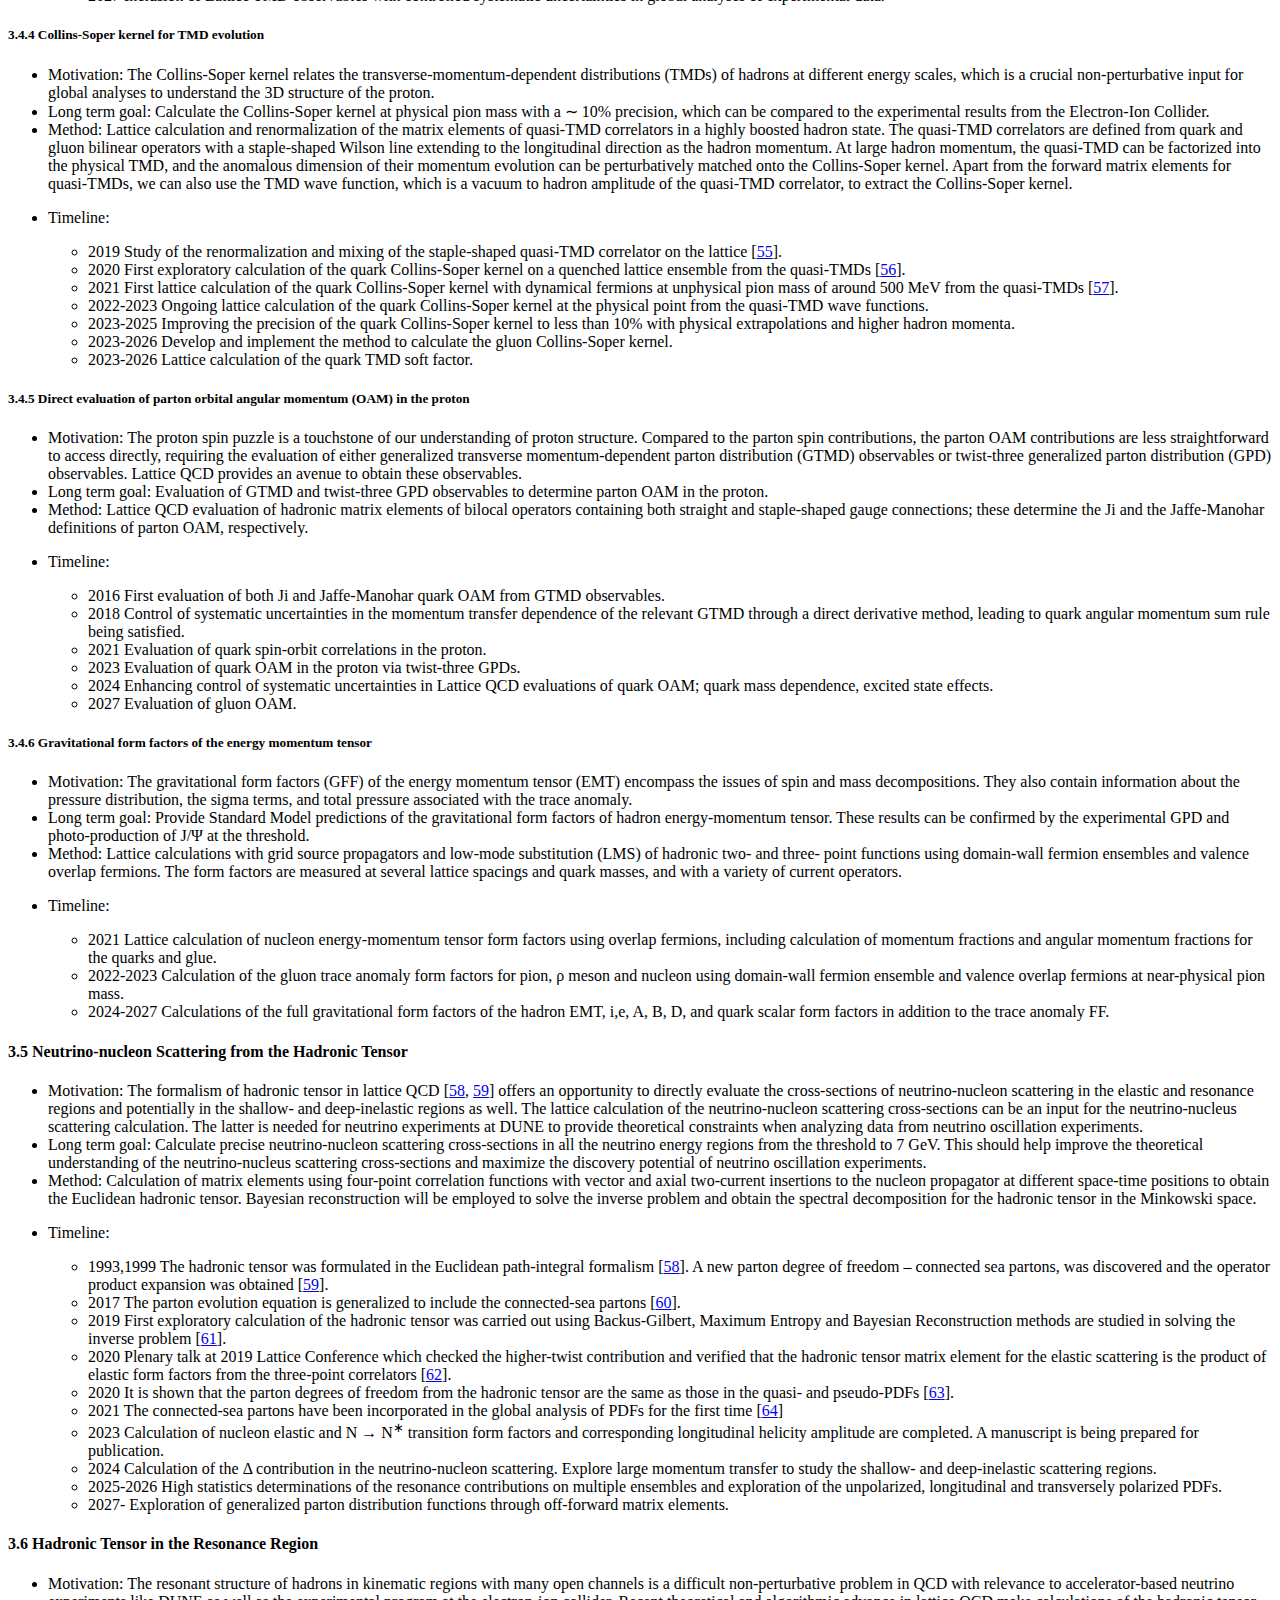
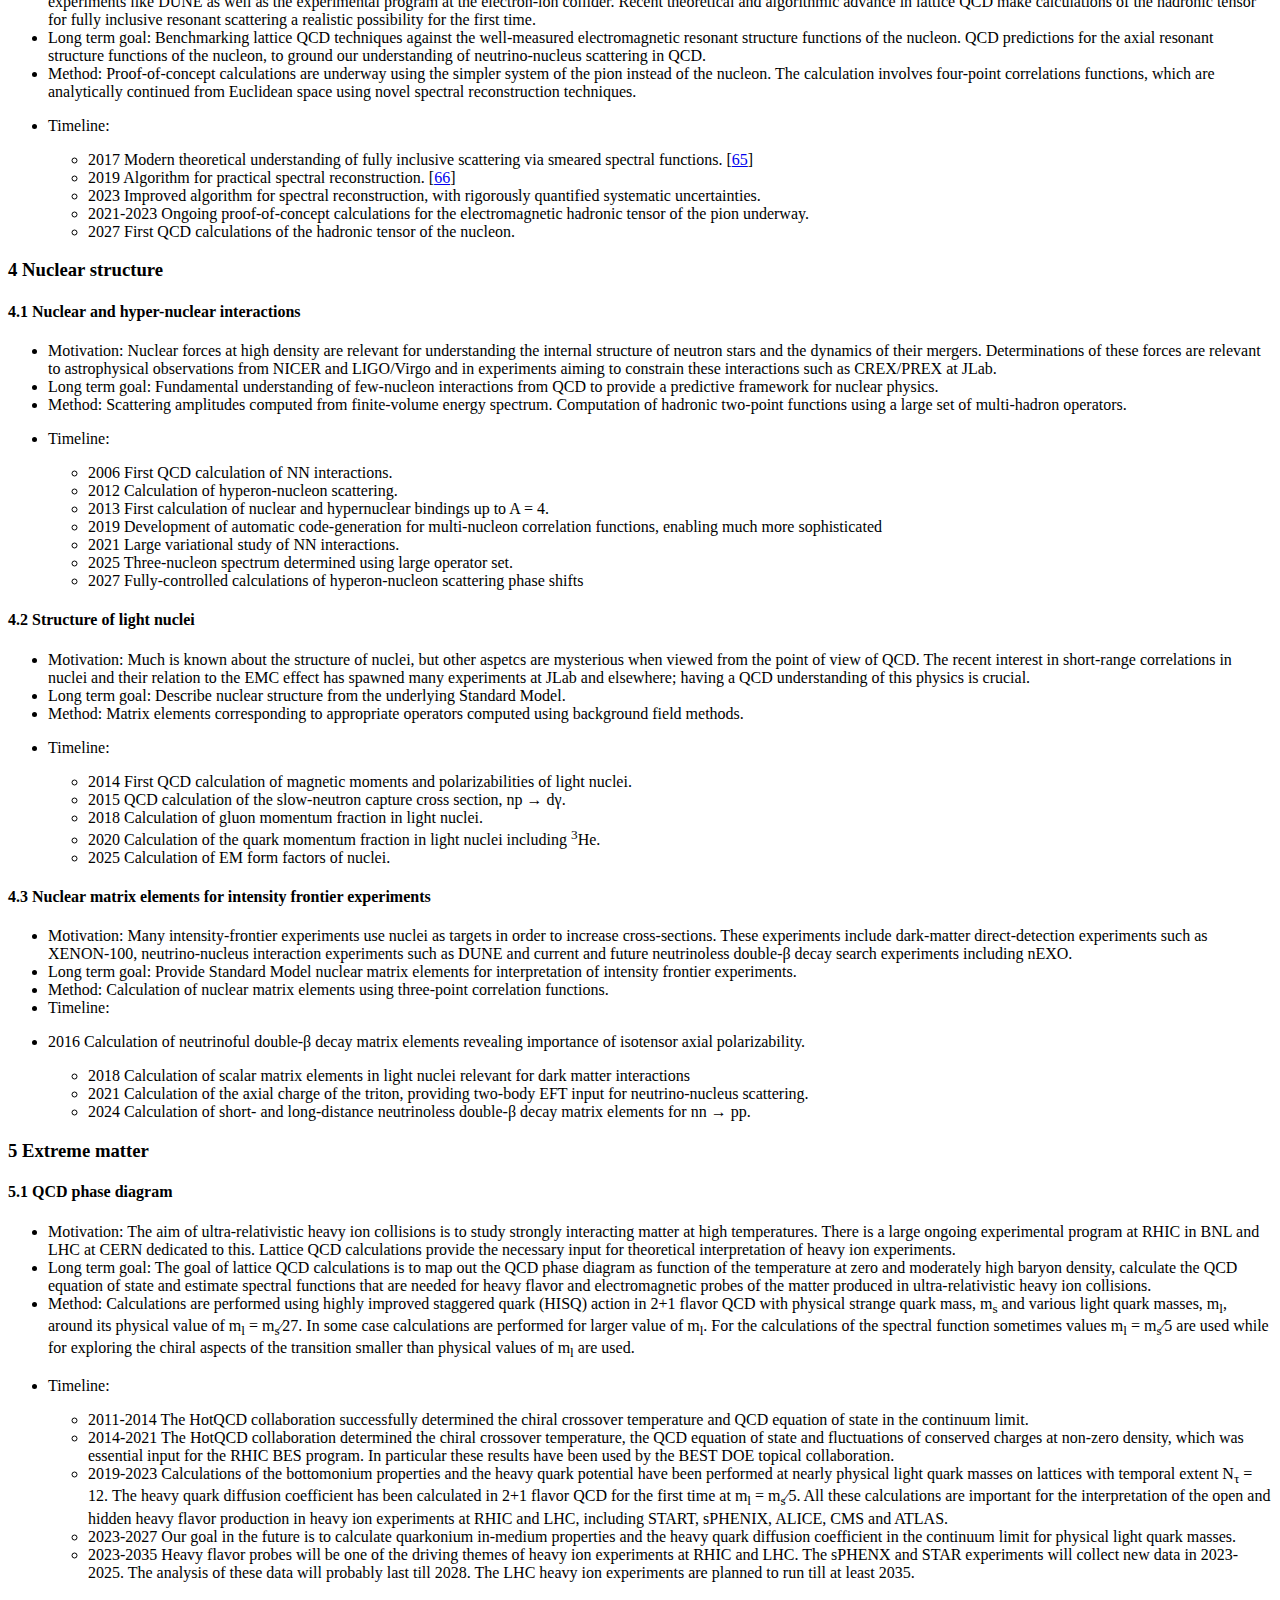
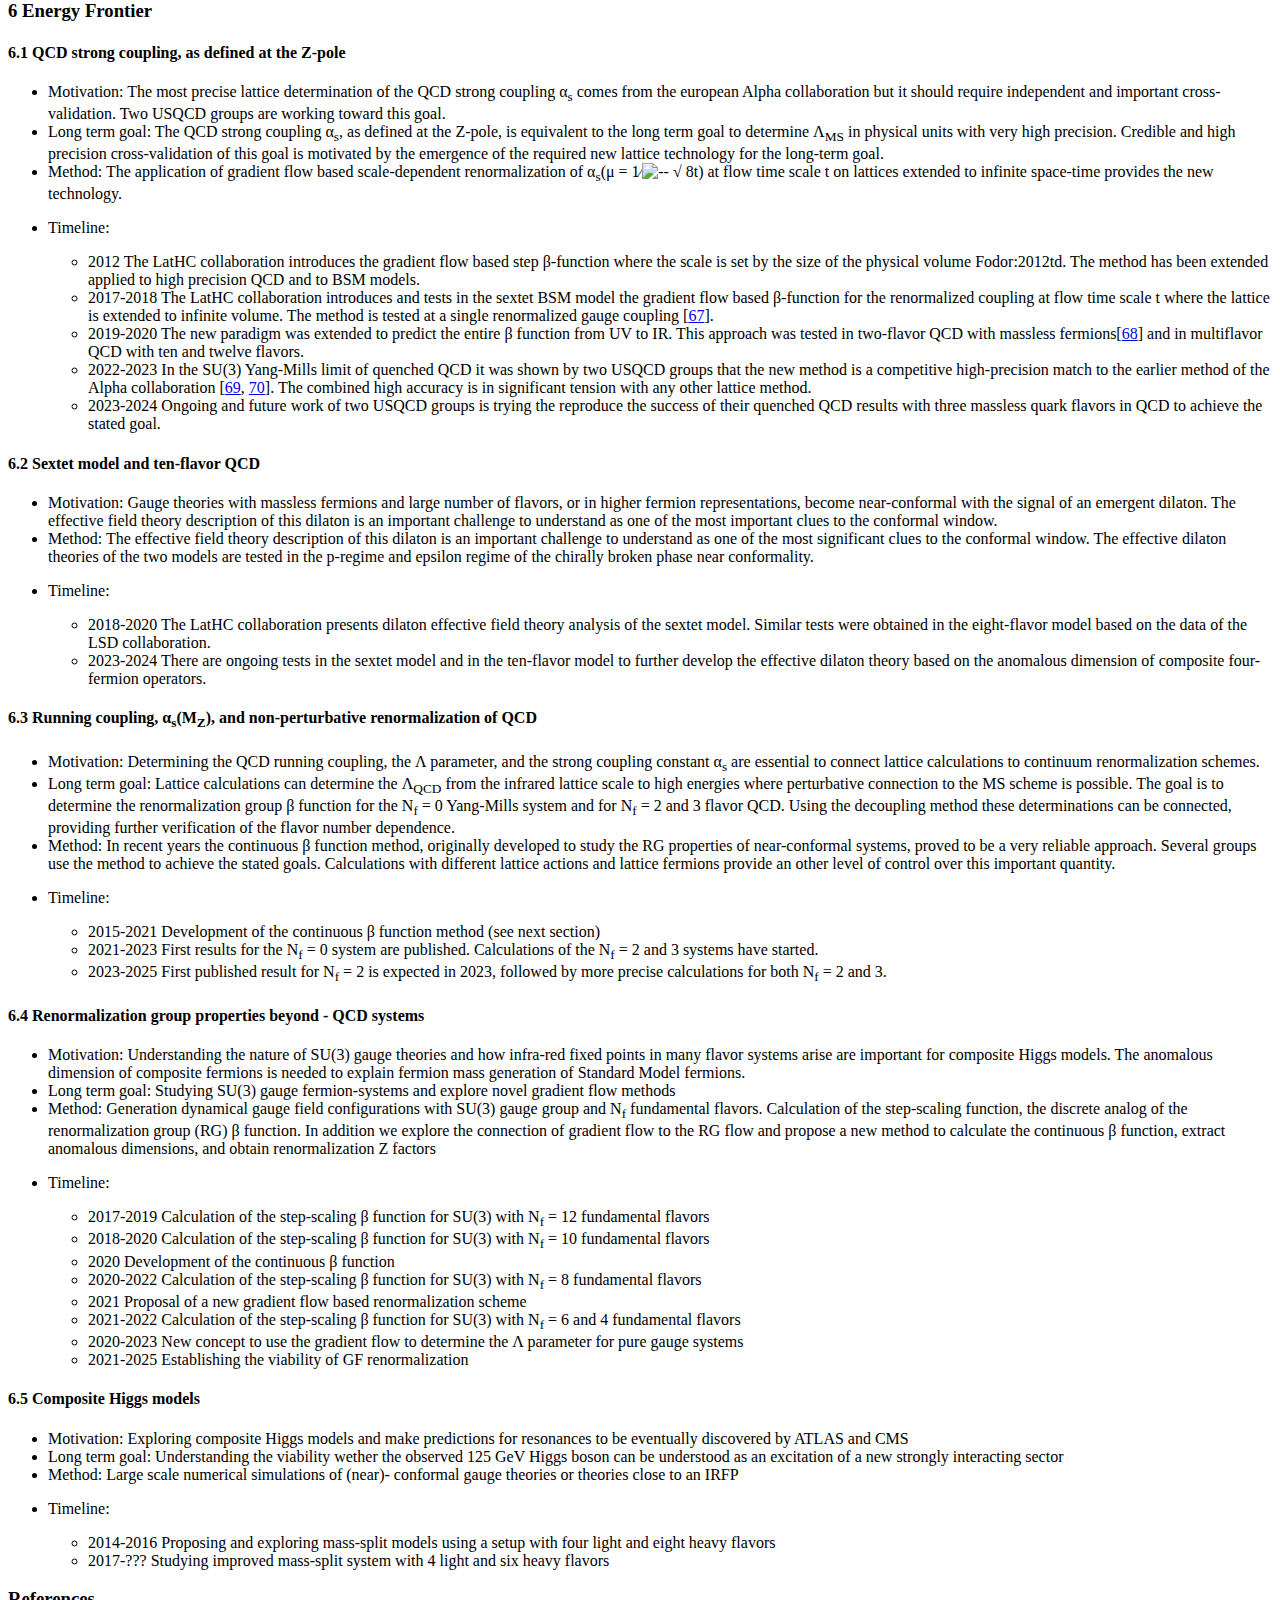
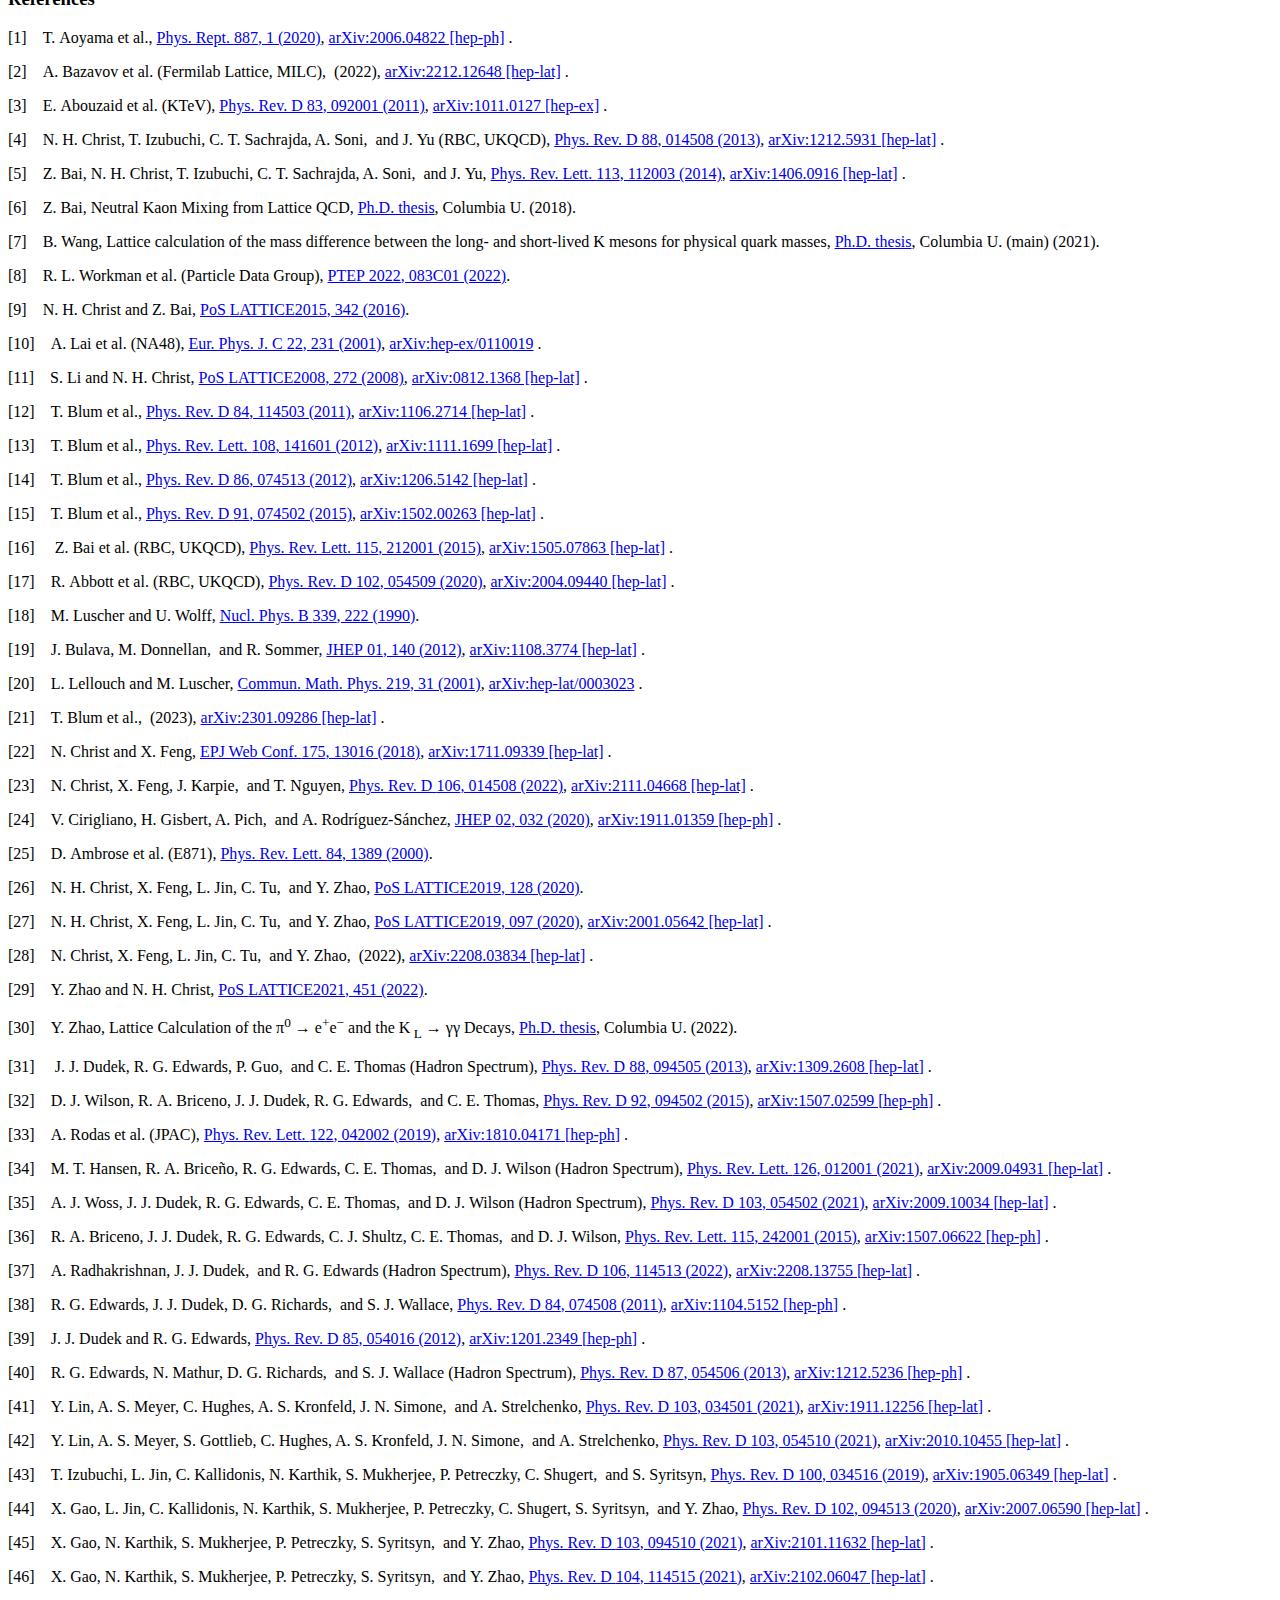
==== commit 3db89484: "Regenerated html." ====
--- a/main.html
+++ b/main.html
@@ -1,1480 +1,1930 @@
 <!DOCTYPE html> 
 <html lang='en-US' xml:lang='en-US'> 
-<head><title></title> 
+<head><title>USQCD theory and experimental time lines</title> 
 <meta charset='utf-8' /> 
 <meta content='TeX4ht (https://tug.org/tex4ht/)' name='generator' /> 
 <meta content='width=device-width,initial-scale=1' name='viewport' /> 
 <link href='main.css' rel='stylesheet' type='text/css' /> 
 <meta content='main.tex' name='src' /> 
 </head><body>
-<p><a id='x1-1doc'></a>
-</p><!-- l. 30 --><p class='noindent' id='-references'><span class='cmbx-12'>USQCD theory and experimental time lines</span><a id='likesection.1'></a><a id='x1-2x1'></a><a id='Q1-1-0'></a>
-</p><!-- l. 30 --><p class='noindent'>USQCD  Collaboration
-<span class='cmr-9'>(Dated: May 2023)</span>
-</p><!-- l. 31 --><p class='noindent' id='-references'><a id='likesection.2'></a><a id='x1-3x2'></a><span class='cmbx-9'>CONTENTS</span>
-<a id='Q1-1-0'></a>
-</p><!-- l. 32 --><p class='indent'>
-</p><!-- l. 32 --><p class='noindent' id='-references'><a id='likesection.3'></a><a id='x1-4x3'></a><span class='cmbx-9'>I.  </span><span class='cmbx-9'>INTENSITY FRONTIER</span>
-<a id='Q1-1-0'></a>
-<a id='likesection.4'></a><a id='x1-5x4'></a><span class='cmbx-9'>A.   Muon </span><span class='cmmi-9'>g </span><span class='cmsy-9'>− </span><span class='cmr-9'>2</span>
-<a id='Q1-1-0'></a>
-</p>
-     <ul class='itemize1'>
-     <li class='itemize'><span class='cmbx-10'>Motivation: </span>The muon anomalous magnetic moment, or <span class='cmmi-10'>g </span><span class='cmsy-10'>− </span>2, will be measured by the E989 experiment at
-     Fermilab to the one-per=mille precision level and thus offers an exceptional opportunity to test the standard
-     model if theory can match this precision.
-     </li>
-     <li class='itemize'><span class='cmbx-10'>Long term goal: </span>The Muon <span class='cmmi-10'>g </span><span class='cmsy-10'>− </span>2 Theory Initiative aims to provide a consensus theory value at the same
-     level of precision as the E989 experiment. Only QCD, or hadronic, contributions need improvement to reach
-     this goal. !
-     </li>
-     <li class='itemize'><span class='cmbx-10'>Method: </span>Lattice calculations of correlation functions in QCD for the hadronic vacuum polarization (HVP)
-     (two-point) and hadronic light-by-light scattering (HLbL) (four-point) are combined with perturbative QED at
-     <span class='cmmi-10'>O</span>(<span class='cmmi-10'>α</span><sup><span class='cmr-7'>2</span></sup>) and <span class='cmmi-10'>O</span>(<span class='cmmi-10'>α</span><sup><span class='cmr-7'>3</span></sup>), respectively, to obtain the leading hadronic contributions.
-     </li>
-     <li class='itemize'>
-     <!-- l. 40 --><p class='noindent'><span class='cmbx-10'>Timeline:</span> </p>
-         <ul class='itemize2'>
-         <li class='itemize'><span class='cmbx-10'>2021: </span>Muon <span class='cmmi-10'>g </span><span class='cmsy-10'>− </span>2 Theory Initiative whitepaper [<a href='#XAoyama:2020ynm'>1</a>] released with consensus Standard Model Value based
-         on data-driven HVP and data-driven+lattice HLbL contributions.
-         </li>
-         <li class='itemize'><span class='cmbx-10'>2021 </span>E989 announces first results with 0.48 ppm precision. Combined with BNL 821 (0.54 ppm), yields
-         4.2 standard deviation discrepancy with theory.
-         </li>
-         <li class='itemize'><span class='cmbx-10'>2021 </span>BMW collaboration computes HVP contribution to 0.75%, consistent with experiment.
-                                                                                                 
-                                                                                                 
-         </li>
-         <li class='itemize'><span class='cmbx-10'>2022 </span>USQCD groups Fermilab Lattice/HPQCD/MILC and RBC/UKQCD, <span class='cmmi-10'>χ</span>QCD, Aubin <span class='cmti-10'>et al.</span>, and
-         several groups from Europe obtain agreement on the HVP intermediate window which is four standard
-         deviations discrepant with the data-driven value.
-         </li>
-         <li class='itemize'><span class='cmbx-10'>2023 </span>Several groups to update total HVP contribution, including isospin corrections, with sub-percent
-         errors.
-         </li>
-         <li class='itemize'><span class='cmbx-10'>2023 </span>RBC updated HLbL contribution, reaching 12% error.
-         </li>
-         <li class='itemize'><span class='cmbx-10'>2023 </span>E989 to announce run 2 and 3 combined result, improving precision by a factor of two.
-         </li>
-         <li class='itemize'><span class='cmbx-10'>2024 </span>RBC to reduce error on HLbL contribution by a factor of two.
-         </li>
-         <li class='itemize'><span class='cmbx-10'>2024-25 </span>RBC/UKQCD and FHM reach 1-2 per-mille goal on HVP contribution.
-         </li>
-         <li class='itemize'><span class='cmbx-10'>2025-26 </span>E989 releases final result with expected precision of <span class='cmsy-10'>∼ </span>1<span class='cmmi-10'>.</span>4 ppm</li></ul>
-     </li></ul>
-<!-- l. 56 --><p class='noindent' id='-references'><a id='likesection.5'></a><a id='x1-6x5'></a><span class='cmbx-9'>B.   </span><span class='cmmi-9'>B</span><span class='cmbx-9'>-meson anomalies and CKM unitarity tests</span>
-<a id='Q1-1-0'></a>
-</p>
-     <ul class='itemize1'>
-     <li class='itemize'><span class='cmbx-10'>Motivation: </span><span class='cmmi-10'>B</span>-flavor physics offers excellent opportunities for stringent tests of the Standard Model, tests that
-     may lead to the discovery of new physics. In conjunction with refined experimental results, precision lattice-QCD
-     calculations yield precise values of the CKM matrix elements, allowing checks of CKM unitarity and tests of
-     lepton universality. Measurements of rare semileptonic <span class='cmmi-10'>B</span>-meson decays (such as <span class='cmmi-10'>B </span><span class='cmsy-10'>→ </span><span class='cmmi-10'>πℓ</span><sup><span class='cmr-7'>+</span></sup><span class='cmmi-10'>ℓ</span><sup><span class='cmsy-7'>−</span></sup>, <span class='cmmi-10'>B </span><span class='cmsy-10'>→ </span><span class='cmmi-10'>Kℓ</span><sup><span class='cmr-7'>+</span></sup><span class='cmmi-10'>ℓ</span><sup><span class='cmsy-7'>−</span></sup>) are
-     promising channels for new-physics searches because their rates are suppressed in the Standard Model.
-     </li>
-     <li class='itemize'><span class='cmbx-10'>Long term goal: </span>Lattice-QCD calculations go hand-in-hand with experiment. Thus the long-term goal is to
-     keep pace with the improving experimental precision of each quantity under study.
-     </li>
-     <li class='itemize'><span class='cmbx-10'>Method: </span>Most calculations work with a combination of hadronic two- and three-point functions, measured at
-     several lattice spacings and quark masses, and with a variety of current operators.
-     </li>
-     <li class='itemize'>
-     <!-- l. 61 --><p class='noindent'><span class='cmbx-10'>Timeline:</span> </p>
-         <ul class='itemize2'>
-         <li class='itemize'><span class='cmbx-10'>2014 </span>Calculation of leptonic <span class='cmmi-10'>B</span>, <span class='cmmi-10'>B</span><sub><span class='cmmi-7'>s</span></sub>, <span class='cmmi-10'>D</span>, and <span class='cmmi-10'>D</span><sub><span class='cmmi-7'>s</span></sub> decay constants to sub-percent accuracy.
-                                                                                                 
-                                                                                                 
-         </li>
-         <li class='itemize'><span class='cmbx-10'>2015 </span>First measurement by CMS/LHCb of the decay <span class='cmmi-10'>B</span><sub><span class='cmmi-7'>s</span></sub> <span class='cmsy-10'>→ </span><span class='cmmi-10'>μ</span><sup><span class='cmr-7'>+</span></sup><span class='cmmi-10'>μ</span><sup><span class='cmsy-7'>−</span></sup>.
-         </li>
-         <li class='itemize'><span class='cmbx-10'>2021 </span>Calculation of <span class='cmmi-10'>R</span>(<span class='cmmi-10'>D</span><span class='cmsy-10'>∗</span>) to 4%.
-         </li>
-         <li class='itemize'><span class='cmbx-10'>2022 </span>Precise calculation of <span class='cmsy-10'>|</span><span class='cmmi-10'>V</span> <sub><span class='cmmi-7'>cs</span></sub><span class='cmsy-10'>| </span>with a QCD error comparable to the current experimental precision and
-         of <span class='cmsy-10'>|</span><span class='cmmi-10'>V</span> <sub><span class='cmmi-7'>cd</span></sub><span class='cmsy-10'>| </span>with a QCD error twice that of experiment [<a href='#XFermilabLattice:2022gku'>2</a>].
-         </li>
-         <li class='itemize'><span class='cmbx-10'>2024 </span>Calculation of <span class='cmsy-10'>|</span><span class='cmmi-10'>V</span> <sub><span class='cmmi-7'>ub</span></sub><span class='cmsy-10'>| </span>to 1% via <span class='cmmi-10'>B </span><span class='cmsy-10'>→ </span><span class='cmmi-10'>Dℓν </span>and <span class='cmsy-10'>|</span><span class='cmmi-10'>V</span> <sub><span class='cmmi-7'>ub</span></sub> to 2% via <span class='cmmi-10'>B </span><span class='cmsy-10'>→ </span><span class='cmmi-10'>πℓν</span>.
-         </li>
-         <li class='itemize'><span class='cmbx-10'>2024 </span>Calculation of <span class='cmmi-10'>B </span><span class='cmsy-10'>→ </span><span class='cmmi-10'>πℓ</span><sup><span class='cmr-7'>+</span></sup><span class='cmmi-10'>ℓ</span><sup><span class='cmsy-7'>−</span></sup> and <span class='cmmi-10'>B </span><span class='cmsy-10'>→ </span><span class='cmmi-10'>Kℓ</span><sup><span class='cmr-7'>+</span></sup><span class='cmmi-10'>ℓ</span><sup><span class='cmsy-7'>−</span></sup> to 2%.
-         </li>
-         <li class='itemize'><span class='cmbx-10'>2026 </span>LHCb End of Run 3 data taking. Beginning of Long shutdown 3.
-         </li>
-         <li class='itemize'><span class='cmbx-10'>2027 </span>Calculation of <span class='cmsy-10'>|</span><span class='cmmi-10'>V</span> <sub><span class='cmmi-7'>cb</span></sub><span class='cmsy-10'>| </span>to the sub-percent level via <span class='cmmi-10'>B </span><span class='cmsy-10'>→ </span><span class='cmmi-10'>D</span><sup><span class='cmsy-7'>∗</span></sup><span class='cmmi-10'>ℓν</span>.
-         </li>
-         <li class='itemize'><span class='cmbx-10'>2027 </span>Calculation of <span class='cmmi-10'>R</span>(<span class='cmmi-10'>D</span><span class='cmsy-10'>∗</span>) to 1%.
-         </li>
-         <li class='itemize'><span class='cmbx-10'>2027-28 </span>Belle II Long shutdown 2.</li></ul>
-     </li></ul>
-<!-- l. 80 --><p class='noindent' id='-references'><a id='likesection.6'></a><a id='x1-7x6'></a><span class='cmbx-9'>C.   </span><span class='cmmi-9'>K</span><sub><span class='cmmi-6'>L</span></sub><span class='cmbx-9'>-</span><span class='cmmi-9'>K</span><sub><span class='cmmi-6'>S</span></sub> <span class='cmbx-9'>mass difference</span>
-<a id='Q1-1-0'></a>
-</p>
-     <ul class='itemize1'>
-     <li class='itemize'><span class='cmbx-10'>Motivation: </span>This is a precisely measured quantity that is highly sensitivity to new physics at an energy scale
-     of 10<sup><span class='cmr-7'>4</span></sup> TeV.
-     </li>
-     <li class='itemize'><span class='cmbx-10'>Long term goal: </span>Calculate <span class='cmmi-10'>K</span><sub><span class='cmmi-7'>L</span></sub><span class='cmsy-10'>−</span><span class='cmmi-10'>K</span><sub><span class='cmmi-7'>S</span></sub> mass difference with a precision exceeding the current experimental value
-     of 3<span class='cmmi-10'>.</span>484 <span class='cmsy-10'>± </span>0<span class='cmmi-10'>.</span>007 <span class='cmsy-10'>× </span>10<sup><span class='cmsy-7'>−</span><span class='cmr-7'>12</span></sup> MeV.
-     </li>
-     <li class='itemize'><span class='cmbx-10'>Method: </span>Well understood lattice QCD technique with no recognized limitation to the control of all systematic
-     errors. GIM cancellation is essential and treatment of the charmed quark using QCD perturbation theory
-     introduces 36% errors. The lattice calculation is made difficult by the requirement of a lattice spacing smaller
-     than the charm quark Compton wave length and a volume sufficiently large to accurate treat physical mass
-     pions.
-                                                                                                 
-                                                                                                 
-     </li>
-     <li class='itemize'>
-     <!-- l. 95 --><p class='noindent'><span class='cmbx-10'>Timeline:</span> </p>
-         <ul class='itemize2'>
-         <li class='itemize'><span class='cmbx-10'>2010 </span>Accurate KTeV result [<a href='#XKTeV:2010sng'>3</a>].
-         </li>
-         <li class='itemize'><span class='cmbx-10'>2010-2014 </span>Lattice QCD method devised and first results obtained. [<a href='#XChrist:2012se'>4</a>, <a href='#XBai:2014cva'>5</a>].
-         </li>
-         <li class='itemize'><span class='cmbx-10'>2014-2021 </span>First results with physical masses and 1<span class='cmmi-10'>∕a </span>= 2<span class='cmmi-10'>.</span>38 MeV obtained, presence of large discretization
-         errors recognized [<a href='#XBai:2018lrm'>6</a>, <a href='#XWang:2021twm'>7</a>].
-         </li>
-         <li class='itemize'><span class='cmbx-10'>2021-2023 </span>Discretization errors studied and evidence of <span class='cmmi-10'>a</span><sup><span class='cmr-7'>2</span></sup> scaling found.
-         </li>
-         <li class='itemize'><span class='cmbx-10'>2023-2024 </span>Calculation of the long-distance contribution to <span class='cmmi-10'>𝜀</span><sub><span class='cmmi-7'>K</span></sub> with 1<span class='cmmi-10'>∕a </span>= 2<span class='cmmi-10'>.</span>38 MeV will include extension
-         of earlier Δ<span class='cmmi-10'>M</span><sub><span class='cmmi-7'>K</span></sub>, calculation, increasing statistics.
-         </li>
-         <li class='itemize'><span class='cmbx-10'>2024-2026 </span>Calculation of Δ<span class='cmmi-10'>M</span><sub><span class='cmmi-7'>K</span></sub> with 1<span class='cmmi-10'>∕a </span>= 2<span class='cmmi-10'>.</span>8 GeV giving continuum limit result with 20% errors.
-         </li>
-         <li class='itemize'><span class='cmbx-10'>2027-2030 </span>Move to 2 + 1 + 1 flavors and 1<span class='cmmi-10'>∕a </span>= 3<span class='cmmi-10'>.</span>0, 4<span class='cmmi-10'>.</span>0 GeV and possibly 5 GeV with 10% errors.</li></ul>
-     </li></ul>
-<!-- l. 116 --><p class='noindent' id='-references'><a id='likesection.7'></a><a id='x1-8x7'></a><span class='cmbx-9'>D.   Long distance contribution to </span><span class='cmmi-9'>𝜖</span><sub><span class='cmmi-6'>K</span></sub>
-<a id='Q1-1-0'></a>
-</p>
-     <ul class='itemize1'>
-     <li class='itemize'><span class='cmbx-10'>Motivation: </span>The indirect CP violation parameter <span class='cmmi-10'>𝜖</span><sub><span class='cmmi-7'>K</span></sub> is precisely measured and sensitive to BSM sources of CP
-     violation at high energies. Its accurate standard model (SM) prediction provides a critical test of the KM theory
-     of CP violation. While 95% of the SM prediction comes from short distance and is computed to an accuracy
-     approaching 1%, there is a 5% contribution from long distances on the scale of the charm quark Compton
-     wavelength and larger that requires a lattice QCD calculation.
-     </li>
-     <li class='itemize'><span class='cmbx-10'>Long term goal: </span>Calculate the long-distance contributions to <span class='cmmi-10'>𝜖</span><sub><span class='cmmi-7'>K</span></sub> to 10% precision, sufficient to match or exceed
-     the current experimental <span class='cmmi-10'>𝜖</span><sub><span class='cmmi-7'>K</span></sub> precision: <span class='cmsy-10'>|</span><span class='cmmi-10'>𝜖</span><sub><span class='cmmi-7'>K</span></sub><span class='cmsy-10'>| </span>= 2<span class='cmmi-10'>.</span>228 <span class='cmsy-10'>± </span>0<span class='cmmi-10'>.</span>011 <span class='cmsy-10'>× </span>10<sup><span class='cmsy-7'>−</span><span class='cmr-7'>3</span></sup> [<a href='#XParticleDataGroup:2022pth'>8</a>].
-     </li>
-     <li class='itemize'><span class='cmbx-10'>Method: </span>Well understood lattice QCD technique with no recognized limitation to the control of all systematic
-     errors. GIM cancellation is essential but a logarithmic divergence in the effective long-distance theory requires the
-     perturbative calculation of a low energy constant which becomes systematically more accurate as the matching
-     scale is increased above the charm quark mass.
-                                                                                                 
-                                                                                                 
-     </li>
-     <li class='itemize'>
-     <!-- l. 133 --><p class='noindent'><span class='cmbx-10'>Timeline:</span> </p>
-         <ul class='itemize2'>
-         <li class='itemize'><span class='cmbx-10'>2000 </span>KTeV and NA48 measurements of <span class='cmmi-10'>𝜖</span><span class='cmsy-10'>′</span>.
-         </li>
-         <li class='itemize'><span class='cmbx-10'>2014-2017 </span>Lattice QCD method devised and first results obtained [<a href='#XChrist:2015phf'>9</a>].
-         </li>
-         <li class='itemize'><span class='cmbx-10'>2023-2024 </span>First calculation with physical quark masses but relatively coarse 1<span class='cmmi-10'>∕a </span>= 2<span class='cmmi-10'>.</span>38 GeV lattice
-         spacing (combined with an extension of the Δ<span class='cmmi-10'>M</span><sub><span class='cmmi-7'>K</span></sub> calculation with increased statistics).
-         </li>
-         <li class='itemize'><span class='cmbx-10'>2024-2026 </span>Calculation including Δ<span class='cmmi-10'>M</span><sub><span class='cmmi-7'>K</span></sub> with 1<span class='cmmi-10'>∕a </span>= 2<span class='cmmi-10'>.</span>8 GeV giving continuum limit result with 20% errors.
-         </li>
-         <li class='itemize'><span class='cmbx-10'>2027-2030 </span>Move to 2 + 1 + 1 flavors and 1<span class='cmmi-10'>∕a </span>= 3<span class='cmmi-10'>.</span>0, 4<span class='cmmi-10'>.</span>0 GeV and possibly 5 GeV with 10% errors.</li></ul>
-     </li></ul>
-<!-- l. 151 --><p class='noindent' id='-references'><a id='likesection.8'></a><a id='x1-9x8'></a><span class='cmbx-9'>E.   Direct CP-violation in kaon decays (</span><span class='cmmi-9'>𝜖</span><span class='cmsy-9'>′</span><span class='cmbx-9'>)</span>
-<a id='Q1-1-0'></a>
-</p>
-     <ul class='itemize1'>
-     <li class='itemize'><span class='cmbx-10'>Motivation: </span>Highly sensitive to new sources of CP that may explain the matter/antimatter asymmetry in the
-     observable Universe. Experimental result with <span class='cmsy-10'>𝒪</span>(10%) precision already available.
-     </li>
-     <li class='itemize'><span class='cmbx-10'>Long term goal: </span>Calculate <span class='cmmi-10'>𝜖</span><span class='cmsy-10'>′ </span>to a precision exceeding the current 10% experimental value.
-     </li>
-     <li class='itemize'><span class='cmbx-10'>Method: </span>Lattice calculation of <span class='cmmi-10'>K </span><span class='cmsy-10'>→ </span><span class='cmmi-10'>ππ </span>matrix elements using 3-flavor weak effective theory in finite-volume
-     allows extraction of infinite-volume amplitudes, <span class='cmmi-10'>A</span><sub><span class='cmr-7'>2</span></sub>  &amp; <span class='cmmi-10'>A</span><sub><span class='cmr-7'>0</span></sub>, through Lellouch-Lüscher methods. Antiperiodic
-     (<span class='cmmi-10'>A</span><sub><span class='cmr-7'>2</span></sub>)  and  novel  “G-parity”  (<span class='cmmi-10'>A</span><sub><span class='cmr-7'>0</span></sub>)  boundary  conditions  (BCs)  ensure  dominance  in  signal  of  physical,
-     energy-conserving  decay.  Non-perturbative  renormalization  at  high  energies  minimizes  systematic  error  in
-     matching  to  perturbation  theory  describing  weak  interaction  physics.  Vacuum  contributions  to  <span class='cmmi-10'>A</span><sub><span class='cmr-7'>0</span></sub>  require
-     large statistics to adequately resolve. Future calculations aim to reduce systematic errors by incorporating
-     electromagnetism and isospin-breaking effects, and an active charm quark.
-     </li>
-     <li class='itemize'>
-     <!-- l. 158 --><p class='noindent'><span class='cmbx-10'>Timeline:</span> </p>
-         <ul class='itemize2'>
-         <li class='itemize'><span class='cmbx-10'>1999 </span>First definitive observations of kaon direct CP-violation at KTeV (FermiLab) and NA48 (CERN).
-         </li>
-         <li class='itemize'><span class='cmbx-10'>2001 </span>Final NA48 experimental result published [<a href='#XNA48:2001bct'>10</a>].
-                                                                                                 
-                                                                                                 
-         </li>
-         <li class='itemize'><span class='cmbx-10'>1985-2002 </span>Early lattice calculations using quenched QCD and chiral perturbation theory (ChPT) obtained
-         results with large, uncontrolled systematic errors.
-         </li>
-         <li class='itemize'><span class='cmbx-10'>2004 </span>Lattice calculation with dynamical QCD and ChPT [<a href='#XLi:2008kc'>11</a>]. Large systematic errors due to ChPT
-         discouraged continued usage of this approach.
-         </li>
-         <li class='itemize'><span class='cmbx-10'>2011 </span>Final KTeV experimental result published [<a href='#XKTeV:2010sng'>3</a>]. Combining experimental results gives current, best
-         determination <span class='cmmi-10'>Re</span>(<span class='cmmi-10'>𝜖</span><span class='cmsy-10'>′</span><span class='cmmi-10'>∕𝜖</span>) = 16<span class='cmmi-10'>.</span>6(2<span class='cmmi-10'>.</span>3) <span class='cmsy-10'>× </span>10<sup><span class='cmsy-7'>−</span><span class='cmr-7'>4</span></sup>.
-         </li>
-         <li class='itemize'><span class='cmbx-10'>2011 </span>Development of lattice approach for computing <span class='cmmi-10'>K </span><span class='cmsy-10'>→ </span><span class='cmmi-10'>ππ </span>decays directly [<a href='#XBlum:2011pu'>12</a>].
-         </li>
-         <li class='itemize'><span class='cmbx-10'>2012 </span>First <span class='cmti-10'>ab initio</span>, physical calculation of <span class='cmmi-10'>A</span><sub><span class='cmr-7'>2</span></sub> [<a href='#XBlum:2011ng'>13</a>, <a href='#XBlum:2012uk'>14</a>].
-         </li>
-         <li class='itemize'><span class='cmbx-10'>2015 </span>First continuum-limit calculation of <span class='cmmi-10'>A</span><sub><span class='cmr-7'>2</span></sub> [<a href='#XBlum:2015ywa'>15</a>]. First <span class='cmti-10'>ab initio</span>, physical calculation of <span class='cmmi-10'>A</span><sub><span class='cmr-7'>0</span></sub> and <span class='cmmi-10'>𝜖</span><span class='cmsy-10'>′ </span>using
-         G-parity BCs [<a href='#XRBC:2015gro'>16</a>].
-         </li>
-         <li class='itemize'><span class='cmbx-10'>2020 </span>Improved calculation of <span class='cmmi-10'>A</span><sub><span class='cmr-7'>0</span></sub> and <span class='cmmi-10'>𝜖</span><span class='cmsy-10'>′ </span>with G-parity BCs obtained substantially smaller statistical errors
-         and better control over systematic errors [<a href='#XRBC:2020kdj'>17</a>]. This, latest result agrees with experiment but has <span class='cmsy-10'>∼</span>4<span class='cmsy-10'>× </span>the
-         total error.
-         </li>
-         <li class='itemize'><span class='cmbx-10'>2020-2024 </span>Repeat calculation of <span class='cmmi-10'>A</span><sub><span class='cmr-7'>0</span></sub> on finer lattices to reduce/remove <span class='cmsy-10'>𝒪</span>(12%) discretization systematic
-         error.
-         </li>
-         <li class='itemize'><span class='cmbx-10'>2020-2026 </span>Develop new methods to incorporate electromagnetism and isospin-breaking effects, reducing
-         dominant <span class='cmsy-10'>𝒪</span>(23%) systematic error.
-         </li>
-         <li class='itemize'><span class='cmbx-10'>2024-2026 </span>Develop approach to incorporating active charm quarks with controlled discretization errors,
-         reducing an <span class='cmsy-10'>𝒪</span>(12%) systematic error.
-         </li>
-         <li class='itemize'><span class='cmbx-10'>2026-2031 </span>Improved measurements employing new approaches, aiming to match/exceed experimental
-         precision by end of Snowmass ’21 period. Potential discovery of tension between experiment and Standard
-         Model may lead to new generation of kaon experiments.</li></ul>
-     </li></ul>
-<!-- l. 177 --><p class='noindent' id='-references'><a id='likesection.9'></a><a id='x1-10x9'></a><span class='cmbx-9'>F.   Direct </span><span class='cmmi-9'>CP </span><span class='cmbx-9'>violation in </span><span class='cmmi-9'>K </span><span class='cmsy-9'>→ </span><span class='cmmi-9'>ππ </span><span class='cmbx-9'>decays using periodic boundary conditions</span>
-<a id='Q1-1-0'></a>
-</p>
-     <ul class='itemize1'>
-     <li class='itemize'><span class='cmbx-10'>Motivation: </span>Precise SM prediction of <span class='cmmi-10'>𝜀</span><span class='cmsy-10'>′</span>, the measure of direct <span class='cmmi-10'>CP </span>violation in <span class='cmmi-10'>K </span><span class='cmsy-10'>→ </span><span class='cmmi-10'>ππ </span>decay, which is very
-     sensitive to new physics.
-                                                                                                 
-                                                                                                 
-     </li>
-     <li class='itemize'><span class='cmbx-10'>Long term goal: </span>Calculate Re(<span class='cmmi-10'>𝜀</span><span class='cmsy-10'>′</span><span class='cmmi-10'>∕𝜀</span>) with a precision exceeding the current experimental value of 1<span class='cmmi-10'>.</span>66(23) <span class='cmsy-10'>×</span>
-     10<sup><span class='cmsy-7'>−</span><span class='cmr-7'>3</span></sup>, which roughly corresponds to 10% precision of <span class='cmmi-10'>A</span><sub><span class='cmr-7'>0</span></sub>, the decay amplitude with isospin-0 final state.
-     </li>
-     <li class='itemize'><span class='cmbx-10'>Method: </span>Well understood lattice QCD technique with no recognized limitation to the control of all systematic
-     errors. The <span class='cmmi-10'>K </span><span class='cmsy-10'>→ </span><span class='cmmi-10'>ππ </span>matrix elements with the physical kinematics are to be extracted by using the well developed
-     Generalized eigenvalue problem (GEVP) method [<a href='#XLuscher:1990ck'>18</a>, <a href='#XBulava:2011yz'>19</a>]. The Lellouch-Lüscher formalism [<a href='#XLellouch:2000pv'>20</a>] has been used
-     to relate finite- and infinite-volume two-pion states in isospin-symmetric calculations but needs to be extended
-     for introduction of electromagnetism, which is expected to give a significant (<span class='cmmi-10'>O</span>(20%)) impact on <span class='cmmi-10'>𝜀</span><span class='cmsy-10'>′ </span>but has been
-     absent from earlier lattice calculations. Effects of the charm quark and naive discretization effects, which are
-     also significantly uncertain for achieving our precision goal at this point, are to be both reduced by calculating
-     on finer lattices.
-     </li>
-     <li class='itemize'>
-     <!-- l. 195 --><p class='noindent'><span class='cmbx-10'>Timeline:</span> </p>
-         <ul class='itemize2'>
-         <li class='itemize'><span class='cmbx-10'>1999 </span>First definitive observations of kaon direct CP-violation at KTeV (FermiLab) and NA48 (CERN).
-         </li>
-         <li class='itemize'><span class='cmbx-10'>2001 </span>Final NA48 experimental result published [<a href='#XNA48:2001bct'>10</a>].
-         </li>
-         <li class='itemize'><span class='cmbx-10'>1985-2002 </span>Early lattice calculations using quenched QCD and chiral perturbation theory (ChPT) obtained
-         results with large, uncontrolled systematic errors.
-         </li>
-         <li class='itemize'><span class='cmbx-10'>2004 </span>Lattice calculation with dynamical QCD and ChPT [<a href='#XLi:2008kc'>11</a>]. Large systematic errors due to ChPT
-         discouraged continued usage of this approach.
-         </li>
-         <li class='itemize'><span class='cmbx-10'>2011 </span>Final KTeV experimental result published [<a href='#XKTeV:2010sng'>3</a>]. Combining experimental results gives current, best
-         determination <span class='cmmi-10'>Re</span>(<span class='cmmi-10'>𝜀</span><span class='cmsy-10'>′</span><span class='cmmi-10'>∕𝜀</span>) = 16<span class='cmmi-10'>.</span>6(2<span class='cmmi-10'>.</span>3) <span class='cmsy-10'>× </span>10<sup><span class='cmsy-7'>−</span><span class='cmr-7'>4</span></sup>.
-         </li>
-         <li class='itemize'><span class='cmbx-10'>2011 </span>Development of lattice approach for computing <span class='cmmi-10'>K </span><span class='cmsy-10'>→ </span><span class='cmmi-10'>ππ </span>decays directly [<a href='#XBlum:2011pu'>12</a>].
-         </li>
-         <li class='itemize'><span class='cmbx-10'>2012 </span>First <span class='cmti-10'>ab initio</span>, physical calculation of <span class='cmmi-10'>A</span><sub><span class='cmr-7'>2</span></sub> [<a href='#XBlum:2011ng'>13</a>, <a href='#XBlum:2012uk'>14</a>].
-         </li>
-         <li class='itemize'><span class='cmbx-10'>2015 </span>First continuum-limit calculation of <span class='cmmi-10'>A</span><sub><span class='cmr-7'>2</span></sub> [<a href='#XBlum:2015ywa'>15</a>]. First <span class='cmti-10'>ab initio</span>, physical calculation of <span class='cmmi-10'>A</span><sub><span class='cmr-7'>0</span></sub> and <span class='cmmi-10'>𝜀</span><span class='cmsy-10'>′ </span>using
-         G-parity BCs [<a href='#XRBC:2015gro'>16</a>].
-         </li>
-         <li class='itemize'><span class='cmbx-10'>2020 </span>Improved calculation of <span class='cmmi-10'>A</span><sub><span class='cmr-7'>0</span></sub> and <span class='cmmi-10'>𝜀</span><span class='cmsy-10'>′ </span>with G-parity BCs obtained substantially smaller statistical errors
-         and better control over systematic errors [<a href='#XRBC:2020kdj'>17</a>]. This, latest result agrees with experiment but has <span class='cmsy-10'>∼</span>4<span class='cmsy-10'>× </span>the
-         total error.
-                                                                                                 
-                                                                                                 
-         </li>
-         <li class='itemize'><span class='cmbx-10'>2023 </span>Excited two-pion state that corresponds to the final state of energy-conserving <span class='cmmi-10'>K  </span><span class='cmsy-10'>→ </span><span class='cmmi-10'>ππ </span>decay
-         with  periodic  boundary  conditions  (PBC)  successfully  extracted [<a href='#XBlum:2023vhp'>21</a>].  First  PBC  result  for  <span class='cmmi-10'>𝜀</span><span class='cmsy-10'>′ </span>with
-         <span class='cmmi-10'>a</span><sup><span class='cmsy-7'>−</span><span class='cmr-7'>1</span></sup> = 1<span class='cmmi-10'>.</span>02 GeV going to be released (paper almost ready). It agrees with experiment and the G-parity
-         result, but the precision is worse due to fewer configurations and coarser lattice used.
-         </li>
-         <li class='itemize'><span class='cmbx-10'>2022-2024 </span>Continue PBC calculations with more configurations and on a finer lattice of <span class='cmmi-10'>a</span><sup><span class='cmsy-7'>−</span><span class='cmr-7'>1</span></sup> = 1<span class='cmmi-10'>.</span>38 GeV
-         to obtain a more precise result with reduced statistical and discretization errors.
-         </li>
-         <li class='itemize'><span class='cmbx-10'>2020-2026 </span>Develop new methods to incorporate electromagnetism and isospin-breaking effects, reducing
-         dominant <span class='cmsy-10'>𝒪</span>(20%) systematic error. (See item below.)
-         </li>
-         <li class='itemize'><span class='cmbx-10'>2024-2026 </span>Repeat calculations of <span class='cmmi-10'>A</span><sub><span class='cmr-7'>0</span></sub> on even finer lattices <span class='cmmi-10'>a</span><sup><span class='cmsy-7'>−</span><span class='cmr-7'>1</span></sup> = 1<span class='cmmi-10'>.</span>7<span class='cmmi-10'>,</span>2<span class='cmmi-10'>.</span>3<span class='cmmi-10'>,</span>2<span class='cmmi-10'>.</span>7 GeV.
-         </li>
-         <li class='itemize'><span class='cmbx-10'>2026-2030 </span>Improved measurements including isospin-breaking and electromagnetic corrections, aiming to
-         match/exceed experimental precision. Potential discovery of a tension between experiment and the SM
-         may prompt a new generation of <span class='cmmi-10'>𝜀</span><span class='cmsy-10'>′ </span>experiments.</li></ul>
-     </li></ul>
-<!-- l. 216 --><p class='noindent' id='-references'><a id='likesection.10'></a><a id='x1-11x10'></a><span class='cmbx-9'>G.   Contribution of E&amp;M and strong isospin breaking to </span><span class='cmmi-9'>𝜖</span><span class='cmsy-9'>′</span>
-<a id='Q1-1-0'></a>
-</p>
-     <ul class='itemize1'>
-     <li class='itemize'><span class='cmbx-10'>Motivation: </span>Because of the Δ<span class='cmmi-10'>I </span>= 1<span class='cmmi-10'>∕</span>2 rule, the isospin breaking corrections to the direct CP violating parameter
-     <span class='cmmi-10'>𝜖</span><span class='cmsy-10'>′ </span>are enhanced by a factor of 20, increasing their usual 1% scale to potentially 20% and making the uncertainty
-     in these corrections one of the dominant errors in the current standard model prediction of <span class='cmmi-10'>𝜖</span><span class='cmsy-10'>′</span>.
-     </li>
-     <li class='itemize'><span class='cmbx-10'>Long term goal: </span>Calculate the isospin breaking corrections to <span class='cmmi-10'>𝜖</span><span class='cmsy-10'>′ </span>to 10% accuracy removing this as a source of
-     error in the prediction of <span class='cmmi-10'>𝜖</span><span class='cmsy-10'>′</span>.
-     </li>
-     <li class='itemize'><span class='cmbx-10'>Method:  </span>The  addition  of  electromagnetism  adds  substantial  barriers  to  the  already  challenging  lattice
-     calculation of <span class='cmmi-10'>𝜖</span><span class='cmsy-10'>′</span>: i) The <span class='cmmi-10'>I </span>= 0 and <span class='cmmi-10'>I </span>= 2 <span class='cmmi-10'>ππ </span>final states are mixed and the three-particle <span class='cmmi-10'>ππγ </span>state introduced
-     making this a complicated, multi-channel decay. ii) Standard lattice formulations of QED have substantial
-     finite-volume errors while the successful lattice methods to compute <span class='cmmi-10'>𝜖</span><span class='cmsy-10'>′ </span>require that the calculation be performed
-     in a volume of limited size. iii) Adding photons substantially increases the complexity of the quantities being
-     computed, likely requiring the use of computer generated code.
-     </li>
-     <li class='itemize'>
-     <!-- l. 221 --><p class='noindent'><span class='cmbx-10'>Timeline:</span> </p>
-         <ul class='itemize2'>
-         <li class='itemize'><span class='cmbx-10'>2000 </span>KTeV and NA48 measurements of <span class='cmmi-10'>𝜖</span><span class='cmsy-10'>′</span>
-                                                                                                 
-                                                                                                 
-         </li>
-         <li class='itemize'><span class='cmbx-10'>2017 </span>Non-relativistic method to compute the Coulomb contribution to <span class='cmmi-10'>𝜖</span><span class='cmsy-10'>′ </span>devised [<a href='#XChrist:2017pze'>22</a>].
-         </li>
-         <li class='itemize'><span class='cmbx-10'>2019-2021 </span>Generalize this non-relativisitic method to one that is fully relativistic [<a href='#XChrist:2021guf'>23</a>].
-         </li>
-         <li class='itemize'><span class='cmbx-10'>2023-2024 </span>Explore two strategies: i) Use lattice methods to evaluate the low energy constants needed
-         in a chiral perturbation theory calculation [<a href='#XCirigliano:2019cpi'>24</a>] and ii) Extend the Coulomb-gauge approach to include
-         transverse radiation. Begin a calculation based on the most ;promising method.
-         </li>
-         <li class='itemize'><span class='cmbx-10'>2024-2027 </span>Calculation of isospin breaking contributions to <span class='cmmi-10'>𝜖</span><span class='cmsy-10'>′ </span>to 30% accuracy.
-         </li>
-         <li class='itemize'><span class='cmbx-10'>2027-2030 </span>Calculation of isospin breaking contributions to <span class='cmmi-10'>𝜖</span><span class='cmsy-10'>′ </span>to 10% accuracy.</li></ul>
-     </li></ul>
-<!-- l. 233 --><p class='noindent' id='-references'><a id='likesection.11'></a><a id='x1-12x11'></a><span class='cmbx-9'>H.   Two photon exchange contribution to </span><span class='cmmi-9'>K</span><sub><span class='cmmi-6'>L</span></sub> <span class='cmsy-9'>→ </span><span class='cmmi-9'>μ</span><sup><span class='cmr-6'>+</span></sup><span class='cmmi-9'>μ</span><sup><span class='cmsy-6'>−</span></sup>
-<a id='Q1-1-0'></a>
-</p>
-     <ul class='itemize1'>
-     <li class='itemize'><span class='cmbx-10'>Motivation: </span>The Δ<span class='cmmi-10'>S </span>= 1 neutral-current rare decay <span class='cmmi-10'>K</span><sub><span class='cmmi-7'>L</span></sub> <span class='cmsy-10'>→ </span><span class='cmmi-10'>μ</span><sup><span class='cmr-7'>+</span></sup><span class='cmmi-10'>μ</span><sup><span class='cmsy-7'>−</span></sup> offers an order <span class='cmmi-10'>G</span><sub><span class='cmmi-7'>F</span></sub><sup><span class='cmr-7'>2</span></sup> test of the standard
-     model in a process involving the exchange of two <span class='cmmi-10'>W </span>bosons or a <span class='cmmi-10'>W </span>and a <span class='cmmi-10'>Z </span>boson. However, a background,
-     two-photon exchange process of order <span class='cmmi-10'>α</span><sub><span class='cmr-7'>EM</span></sub><sup><span class='cmr-7'>2</span></sup><span class='cmmi-10'>G</span><sub><span class='cmmi-7'>F</span></sub> contributes at a similar strength to this decay and therefore
-     must be computed if a standard model prediction is to be compared with experiment.
-     </li>
-     <li class='itemize'><span class='cmbx-10'>Long term goal: </span>Calculate this two-photon exchange contribution to 5% accuracy so that the standard model
-     prediction for the important <span class='cmmi-10'>G</span><sub><span class='cmmi-7'>F</span></sub><sup><span class='cmr-7'>2</span></sup> process can be compared to experiment at the 5-10% precision comparable
-     to the accuracy allowed by the current experimental branching ratio for <span class='cmmi-10'>K</span><sub><span class='cmmi-7'>L</span></sub> <span class='cmsy-10'>→ </span><span class='cmmi-10'>μ</span><sup><span class='cmr-7'>+</span></sup><span class='cmmi-10'>μ</span><sup><span class='cmsy-7'>−</span></sup>: BR(<span class='cmmi-10'>K</span><sub><span class='cmmi-7'>L</span></sub> <span class='cmsy-10'>→ </span><span class='cmmi-10'>μ</span><sup><span class='cmr-7'>+</span></sup><span class='cmmi-10'>μ</span><sup><span class='cmsy-7'>−</span></sup>) =
-     6<span class='cmmi-10'>.</span>84 <span class='cmsy-10'>± </span>0<span class='cmmi-10'>.</span>11 <span class='cmsy-10'>× </span>10<sup><span class='cmsy-7'>−</span><span class='cmr-7'>9</span></sup>.
-     </li>
-     <li class='itemize'><span class='cmbx-10'>Method: </span>This process is similar to the hadronic light-by-light scattering contribution to the muon. However, new
-     methods are needed because the real-time, complex decay amplitude cannot be directly evaluated in Euclidean
-     space. However, a well-controlled lattice QCD formulation of this calculation has been developed in which the
-     largest uncontrolled error arises from the <span class='cmmi-10'>ππγ </span>intermediate state whose contribution is expected to be no more
-     than a few percent.
-     </li>
-     <li class='itemize'>
-     <!-- l. 253 --><p class='noindent'><span class='cmbx-10'>Timeline:</span> </p>
-         <ul class='itemize2'>
-         <li class='itemize'><span class='cmbx-10'>2000 </span>Accurate measurement of <span class='cmmi-10'>K</span><sub><span class='cmmi-7'>L</span></sub> <span class='cmsy-10'>→ </span><span class='cmmi-10'>μ</span><sup><span class='cmr-7'>+</span></sup><span class='cmmi-10'>μ</span><sup><span class='cmsy-7'>−</span></sup> branching ratio [<a href='#XE871:2000wvm'>25</a>].
-         </li>
-         <li class='itemize'><span class='cmbx-10'>2018-2019 </span>Lattice  QCD  method  devised [<a href='#XChrist:2020bzb'>26</a>]  and  first  results  obtained  for  the  simpler  <span class='cmmi-10'>π</span><sup><span class='cmr-7'>0</span></sup>  <span class='cmsy-10'>→ </span><span class='cmmi-10'>e</span><sup><span class='cmr-7'>+</span></sup><span class='cmmi-10'>e</span><sup><span class='cmsy-7'>−</span></sup>
-         decay [<a href='#XChrist:2020dae'>27</a>, <a href='#XChrist:2022rho'>28</a>].
-                                                                                                 
-                                                                                                 
-         </li>
-         <li class='itemize'><span class='cmbx-10'>2019-2022 </span>Calculation extended to the Δ<span class='cmmi-10'>S </span>= 1 process <span class='cmmi-10'>K</span><sub><span class='cmmi-7'>L</span></sub> <span class='cmsy-10'>→ </span><span class='cmmi-10'>γγ </span>and first results obtained on a single
-         gauge ensemble including only connected graphs with physical quark masses but for a relatively large lattice
-         spacing. [<a href='#XZhao:2022pbs'>29</a>, <a href='#XZhao:2022njd'>30</a>]
-         </li>
-         <li class='itemize'><span class='cmbx-10'>2022-2024 </span>First calculation of the two-photon exchange contribution to <span class='cmmi-10'>K</span><sub><span class='cmmi-7'>L</span></sub> <span class='cmsy-10'>→ </span><span class='cmmi-10'>μ</span><sup><span class='cmr-7'>+</span></sup><span class='cmmi-10'>μ</span><sup><span class='cmsy-7'>−</span></sup> on a single gauge
-         ensemble including only connected graphs with physical quark masses but for a relatively large lattice
-         spacing.
-         </li>
-         <li class='itemize'><span class='cmbx-10'>2025-2028 </span>Extend the calculation to multiple lattice spacings and include disconnected graphs. Achieve
-         10% precision.
-         </li>
-         <li class='itemize'><span class='cmbx-10'>2028-2031 </span>Employ increased statistics and improved methods to achieve the targeted 5% precision.</li></ul>
-     </li></ul>
-<!-- l. 274 --><p class='noindent' id='-references'><a id='likesection.12'></a><a id='x1-13x12'></a><span class='cmbx-9'>II.  </span><span class='cmbx-9'>HADRON SPECTROSCOPY</span>
-<a id='Q1-1-0'></a>
-<a id='likesection.13'></a><a id='x1-14x13'></a><span class='cmbx-9'>A.   Exotic light quark mesons</span>
-<a id='Q1-1-0'></a>
-</p>
-     <ul class='itemize1'>
-     <li class='itemize'><span class='cmbx-10'>Motivation: </span>Observation  of  putative  exotic  <span class='cmmi-10'>J</span><sup><span class='cmmi-7'>PC</span></sup>  bosonic  states.  Focus  of  GlueX@JLab,  CLAS12@JLab,
-     COMPASS@LHC. Kaon PID upgrade of GlueX and recommissioning starting 2020. Phase II including JLab
-     Eta Factory underway through 2025. Possible Phase III run.
-     </li>
-     <li class='itemize'><span class='cmbx-10'>Long term goal: </span>Determine the mass and decay modes of putative light quark hybrid and exotic mesons.
-     Extract resonance parameters of meson and baryon spectrum. Guide experimental searches with predictions of
-     decay couplings.
-     </li>
-     <li class='itemize'><span class='cmbx-10'>Method: </span>Resonance  spectrum  extracted  from  scattering  amplitudes  computed  from  finite-volume  energy
-     spectrum. Cost driven by annihilation quark lines computed on many time-slices and computation of hadronic
-     two-point functions featuring a large multi-hadron operator basis utilizing the variational method.
-     </li>
-     <li class='itemize'>
-     <!-- l. 293 --><p class='noindent'><span class='cmbx-10'>Timeline:</span> </p>
-         <ul class='itemize2'>
-         <li class='itemize'><span class='cmbx-10'>2013 </span>Isovector and isoscalar light quark meson and baryon spectrum computed with restriction to single
-         particle basis [<a href='#XDudek:2013yja'>31</a>]. Results featured in PDG.
-                                                                                                 
-                                                                                                 
-         </li>
-         <li class='itemize'><span class='cmbx-10'>2015 </span>First computation of resonance parameters from coupled-channel scattering amplitudes of <span class='cmmi-10'>ππ∕</span><span class='accentbar'><span class='cmmi-10'>K</span></span><span class='cmmi-10'>K</span>
-         [<a href='#XWilson:2015dqa'>32</a>].
-         </li>
-         <li class='itemize'><span class='cmbx-10'>2019 </span>Phenomenological extraction of <span class='cmmi-10'>π</span><sub><span class='cmr-7'>1</span></sub> resonance from parameters from partial waves of <span class='cmmi-10'>η</span>(<span class='cmsy-10'>′</span>)<span class='cmmi-10'>π </span>measured
-         by COMPASS [<a href='#XJPAC:2018zyd'>33</a>].
-         </li>
-         <li class='itemize'><span class='cmbx-10'>2022 </span>First determination of full three-body relativistic scattering amplitude [<a href='#XHansen:2020otl'>34</a>]
-         </li>
-         <li class='itemize'><span class='cmbx-10'>2022 </span>Prediction for light-quark isovector <span class='cmmi-10'>J</span><sup><span class='cmmi-7'>PC</span></sup> = 1<sup><span class='cmsy-7'>−</span><span class='cmr-7'>+</span></sup> published [<a href='#XWoss:2020ayi'>35</a>].
-         </li>
-         <li class='itemize'><span class='cmbx-10'>2023 </span>Upgrade of GlueX forward calorimeter.
-         </li>
-         <li class='itemize'><span class='cmbx-10'>2024 </span>Putative light-quark hybrid meson multiplet resonance parameters.
-         </li>
-         <li class='itemize'><span class='cmbx-10'>2025 </span>GlueX Phase II completed. Begin analysis of runs I and II.
-         </li>
-         <li class='itemize'><span class='cmbx-10'>2025 </span>Possible Phase III GlueX run.
-         </li>
-         <li class='itemize'><span class='cmbx-10'>2027 </span>GlueX results based on combined data through run II.</li></ul>
-     </li></ul>
-<!-- l. 314 --><p class='noindent' id='-references'><a id='likesection.14'></a><a id='x1-15x14'></a><span class='cmbx-9'>B.   Internal structure of resonant states</span>
-<a id='Q1-1-0'></a>
-</p>
-     <ul class='itemize1'>
-     <li class='itemize'><span class='cmbx-10'>Motivation: </span>The internal structure of QCD resonant states is poorly understood. Their study is a focus of
-     GlueX@JLab, CLAS12 MesonX@JLab, LHCb@CERN.
-     </li>
-     <li class='itemize'><span class='cmbx-10'>Long term goal: </span>Use electromagnetic probes to reveal the internal structure of resonant states, revealing
-     potential  multi-particle  configurations  through  computation  of  physically  relevant  processes,  like  transition
-     form-factors, or more complicated structures such as partonic content.
-     </li>
-     <li class='itemize'><span class='cmbx-10'>Method: </span>Combines QCD spectroscopy program and hadronic structure programs. Infinite volume current
-     matrix elements extracted from scattering amplitudes.
-     </li>
-     <li class='itemize'>
-     <!-- l. 327 --><p class='noindent'><span class='cmbx-10'>Timeline:</span> </p>
-                                                                                                 
-                                                                                                 
-         <ul class='itemize2'>
-         <li class='itemize'><span class='cmbx-10'>2015 </span>First computation of <span class='cmmi-10'>γπ </span><span class='cmsy-10'>→ </span><span class='cmmi-10'>ππ </span>form-factor [<a href='#XBriceno:2015dca'>36</a>].
-         </li>
-         <li class='itemize'><span class='cmbx-10'>2022 </span>First computation of <span class='cmmi-10'>γK </span><span class='cmsy-10'>→ </span><span class='cmmi-10'>Kπ </span>form-factor [<a href='#XRadhakrishnan:2022ubg'>37</a>] featuring multi-partial wave form-factors.
-         </li>
-         <li class='itemize'><span class='cmbx-10'>2024 </span>Multi-channel study of charge radius for <span class='cmmi-10'>a</span><sub><span class='cmr-7'>0</span></sub>(980).
-         </li>
-         <li class='itemize'><span class='cmbx-10'>2024 </span>Multi-channel nucleon transition form-factors of vector and axial currents.
-         </li>
-         <li class='itemize'><span class='cmbx-10'>2025 </span>Radiative transition form-factors of exotic isovector <span class='cmmi-10'>π</span><sub><span class='cmr-7'>1</span></sub>.
-         </li>
-         <li class='itemize'><span class='cmbx-10'>2026 </span>GlueX electromagnetic branching fraction rates for exotic meson states.</li></ul>
-     </li></ul>
-<!-- l. 344 --><p class='noindent' id='-references'><a id='likesection.15'></a><a id='x1-16x15'></a><span class='cmbx-9'>C.   Light and strange quark baryon spectroscopy</span>
-<a id='Q1-1-0'></a>
-</p>
-     <ul class='itemize1'>
-     <li class='itemize'><span class='cmbx-10'>Motivation:  </span>Experimental  <span class='cmmi-10'>N</span><sup><span class='cmsy-7'>∗</span></sup> program  in  CLAS12@JLab,  and  strange  quark  hyperon  resonances  in
-     CLAS12@JLab. Early LQCD spectroscopy calculations suggest rich spectrum of states - most of which have not
-     been experimentally observed.
-     </li>
-     <li class='itemize'><span class='cmbx-10'>Long term goal: </span>Fully resonance calculations of decay couplings of possible states, including potential hybrid
-     baryon states identified through transition form-factors.
-     </li>
-     <li class='itemize'><span class='cmbx-10'>Method:</span>
-     </li>
-     <li class='itemize'>
-     <!-- l. 354 --><p class='noindent'><span class='cmbx-10'>Timeline:</span> </p>
-         <ul class='itemize2'>
-         <li class='itemize'><span class='cmbx-10'>2012 </span>Initial calculations of light and strange quark baryon spectrum using single particle operators [<a href='#XEdwards:2011jj'>38</a>–<a href='#XEdwards:2012fx'>40</a>].
-         </li>
-         <li class='itemize'><span class='cmbx-10'>2023 </span>Meson-baryon coupled channel determination of a few low lying light quark resonances.
-         </li>
-         <li class='itemize'><span class='cmbx-10'>2024 </span>Coupled channel low lying hyperon resonances.
-         </li>
-         <li class='itemize'><span class='cmbx-10'>2025 </span>Potential charm-light quark baryon resonances.</li></ul>
-     </li></ul>
-                                                                                                 
-                                                                                                 
-<!-- l. 369 --><p class='noindent' id='-references'><a id='likesection.16'></a><a id='x1-17x16'></a><span class='cmbx-9'>III.  </span><span class='cmbx-9'>HADRON STRUCTURE</span>
-<a id='Q1-1-0'></a>
-<a id='likesection.17'></a><a id='x1-18x17'></a><span class='cmbx-9'>A.   Electromagnetic Form Factors</span>
-<a id='Q1-1-0'></a>
-<a id='likesection.18'></a><a id='x1-19x18'></a><span class='cmti-9'>1.   Nucleon charges</span>
-<a id='Q1-1-0'></a>
-</p>
-     <ul class='itemize1'>
-     <li class='itemize'><span class='cmbx-10'>Motivation: </span>Nucleon charges <span class='cmmi-10'>g</span><sub><span class='cmmi-7'>A,S,T</span></sub> arise in many low-energy description of nucleons. Flavor diagonal axial
-     charges give the contributions of each quark flavor to the nucleon spin; tensor charges give the contribution
-     of quark EDM to the nucleon EDM; and scalar charges give the pion-nucleon sigma term and strangeness
-     content of the nucleon. Isovector charges give the axial charge <span class='cmmi-10'>g</span><sub><span class='cmmi-7'>A</span></sub>, a fundamental low-energy constant. The
-     scalar and tensor charges probe novel scalar and tensor interactions at the TeV scale and the tensor charge is
-     also measured in transversity measurements at JLAB. From the matrix elements of 1-link operators, we extract
-     the first moment of distributions, namely momentum fraction, and helicity and transversity moments. These
-     results compare favorably with their extractions from PDFs.
-     </li>
-     <li class='itemize'><span class='cmbx-10'>Long term goal: </span>To calculate each of these with sub-percent accuracy.
-     </li>
-     <li class='itemize'><span class='cmbx-10'>Method: </span>All these require the calculation of connected and disconnected three-point functions comprising the
-     insertion of appropriate quark bilinear operators between nucleon source and sink operators. During analysis,
-     remove the excited state contributions from these correlation functions to get ground state matrix elements that
-     are then decomposed into the desired charges. The calculation is repeated at multiple values of lattice spacing
-     and pion mass and the results extrapolated to the physical point.
-     </li>
-     <li class='itemize'>
-     <!-- l. 395 --><p class='noindent'><span class='cmbx-10'>Timeline:</span> </p>
-         <ul class='itemize2'>
-         <li class='itemize'><span class='cmbx-10'>2011–2019 </span>Lattice results reach the robustness standard to be reviewed by FLAG and average values
-         published.
-         </li>
-         <li class='itemize'><span class='cmbx-10'>2019-2023 </span>Steady improvement in precision to reach few percent accuracy and get control over excited
-         states. Possible resolution of the discrepancy between lattice estimate of the the pion-nucleon sigma term
-         between lattice QCD and dispersive analysis published by the PNDME collaboration.
-         </li>
-         <li class='itemize'><span class='cmbx-10'>2023-2025 </span>Continue to improve accuracy.
-         </li>
-         <li class='itemize'><span class='cmbx-10'>2030 </span>Much higher precision analysis of neutron decay that would push the search for novel scalar and
-         tensor interactions to the 10<sup><span class='cmsy-7'>−</span><span class='cmr-7'>4</span></sup> level.</li></ul>
-     </li></ul>
-                                                                                                 
-                                                                                                 
-<!-- l. 408 --><p class='noindent' id='-references'><a id='likesection.19'></a><a id='x1-20x19'></a><span class='cmti-9'>2.   Nucleon electromagnetic form factors</span>
-<a id='Q1-1-0'></a>
-</p>
-     <ul class='itemize1'>
-     <li class='itemize'><span class='cmbx-10'>Motivation: </span>The electromagnetic form factors of the nucleons are well measured experimentally from electron
-     scattering off nuclei. There is still uncertainty in the calculation of the charge radius of the proton, i.e., a
-     difference from scattering experiments versus muonic hydrogen. These data are far more precise compared to
-     lattice results and for the foreseeable future will provide a benchmark against which to compare lattice results
-     to and validate lattice methodology.
-     </li>
-     <li class='itemize'><span class='cmbx-10'>Long  term  goal: </span>To  determine  the  electromagnetic  form  factors  of  the  nucleons  to  match  experimental
-     precision.
-     </li>
-     <li class='itemize'><span class='cmbx-10'>Method: </span>First calculate three point functions comprising the insertion of the electromagnetic current with all
-     allowed lattice momentum insertion between the nucleon source and sink operators. During analysis, remove the
-     excited state contributions from these correlation functions to get ground state matrix elements that are then
-     decomposed into the desired form factors. The calculation is repeated at multiple values of lattice spacing and
-     pion mass and the results extrapolated to the physical point.
-     </li>
-     <li class='itemize'>
-     <!-- l. 421 --><p class='noindent'><span class='cmbx-10'>Timeline:</span> </p>
-         <ul class='itemize2'>
-         <li class='itemize'><span class='cmbx-10'>2011–2021 </span>Lattice results showed deviations from the Kelly parameterization of experimental data.
-         </li>
-         <li class='itemize'><span class='cmbx-10'>2021 </span>NME results agree with Kelly parameterization of experimental data.
-         </li>
-         <li class='itemize'><span class='cmbx-10'>2021-2023 </span>Calculations by various groups still show an uncertainty band of <span class='cmsy-10'>≈ </span>10%.
-         </li>
-         <li class='itemize'><span class='cmbx-10'>2023-2025 </span>NME and PNDME collaborations to reduce the uncertainty band to 3–5%
-         </li>
-         <li class='itemize'><span class='cmbx-10'>2030 </span>EIC expected to start taking data.</li></ul>
-     </li></ul>
-<!-- l. 432 --><p class='noindent' id='-references'><a id='likesection.20'></a><a id='x1-21x20'></a><span class='cmti-9'>3.   Calculation of high-momentum nucleon form factors</span>
-<a id='Q1-1-0'></a>
-</p>
-     <ul class='itemize1'>
-     <li class='itemize'><span class='cmbx-10'>Motivation: </span>Any data on nucleon form factors in the range of momentum transfer 5-20 GeV<sup><span class='cmr-7'>2</span></sup> will be important
-     for  understanding  the  transition  between  perturbative  and  nonperturbative  QCD.  Such  data  will  also  be
-     illuminating for qualitative pictures of nucleons in terms of gluon-dressed constituents or diquarks.
-                                                                                                 
-                                                                                                 
-     </li>
-     <li class='itemize'><span class='cmbx-10'>Long  term  goal:  </span>Ab  initio  calculation  of  such  form  factors  using  QCD  on  a  lattice,  done  with  fully
-     controlled systematic errors, is necessary to fill the gap between theory and ongoing experiments. Comparison
-     to  experimental  results  will  also  reveal  and  help  address  any  systematic  uncertainties  in  calculations  with
-     high-momentum hadron states on a lattice such as calculations of PDFs/GPDs using LaMET and similar
-     approaches.
-     </li>
-     <li class='itemize'><span class='cmbx-10'>Method: </span>We employ standard lattice techniques together with some methods (e.g., momentum-boosted states)
-     to improve overlap with large-momentum nucleon ground state. We use Breit frame kinematics to reach maximal
-     possible momentum transfer.
-     </li>
-     <li class='itemize'>
-     <!-- l. 437 --><p class='noindent'><span class='cmbx-10'>Timeline:</span> </p>
-         <ul class='itemize2'>
-         <li class='itemize'><span class='cmbx-10'>2016-2023 </span>We have performed calculations of electric and magnetic form factors at three values of lattice
-         spacing and pion masses down to 170 MeV. We have found qualitative agreement in the dependence of
-         the proton form factor ratios <span class='cmmi-10'>G</span><sub><span class='cmmi-7'>Ep</span></sub><span class='cmmi-10'>∕G</span><sub><span class='cmmi-7'>Mp</span></sub> and <span class='cmmi-10'>F</span><sub><span class='cmr-7'>1</span><span class='cmmi-7'>p</span></sub><span class='cmmi-10'>∕F</span><sub><span class='cmr-7'>2</span><span class='cmmi-7'>p</span></sub>. Some agreement is also evident in the neutron case
-         for <span class='cmmi-10'>G</span><sub><span class='cmmi-7'>En</span></sub><span class='cmmi-10'>∕G</span><sub><span class='cmmi-7'>Mn</span></sub>. While this agreement is reassuring, the values of the form factors themselves overshoot
-         experiment by factor 2-2.5 for momenta <span class='cmmi-10'>Q</span><sup><span class='cmr-7'>2</span></sup> above 4 GeV<sup><span class='cmr-7'>2</span></sup>. This is probably due to large contributions of
-         the excited states, since we observe very little dependence on the lattice spacing and the pion mass.
-         </li>
-         <li class='itemize'><span class='cmbx-10'>2023-onward </span>We plan to increase the statistical precision and extend the range of nucleon correlators in
-         order to improve the control over excited states. In addition, we plan to study the so-called disconnected
-         diagrams  (contributions  to  the  isoscalar  (<span class='cmmi-10'>p </span>+ <span class='cmmi-10'>n</span>)  channel)  and  the  leading-order  <span class='cmmi-10'>O</span>(<span class='cmmi-10'>a</span>)  discretization
-         corrections.
-         </li>
-         <li class='itemize'><span class='cmbx-10'>Relevant experiments </span>have been performed at CEBAF (JLab@12 GeV) to measure electromagnetic
-         form factors up to 18 GeV<sup><span class='cmr-7'>2</span></sup>. Results for the magnetic form factor of the proton have been published.</li></ul>
-     </li></ul>
-<!-- l. 445 --><p class='noindent' id='-references'><a id='likesection.21'></a><a id='x1-22x21'></a><span class='cmbx-9'>B.   Axial Form Factors</span>
-<a id='Q1-1-0'></a>
-<a id='likesection.22'></a><a id='x1-23x22'></a><span class='cmti-9'>1.   NME, PNDME Collaborations</span>
-<a id='Q1-1-0'></a>
-</p>
-     <ul class='itemize1'>
-     <li class='itemize'><span class='cmbx-10'>Motivation: </span>The axial form factors of the nucleons are not well measured experimentally and are needed to
-     few percent accuracy to calculate the neutrino-nucleus cross-section for experiments such as DUNE, T2K, etc.,
-     to reach their science goals. Large scale simulations of lattice QCD are the current best method to determine
-     these directly from QCD and the methodology for the calculations is mature.
-     </li>
-     <li class='itemize'><span class='cmbx-10'>Long term goal: </span>To determine the axial form factors of the nucleons to a few percent
-                                                                                                 
-                                                                                                 
-     </li>
-     <li class='itemize'><span class='cmbx-10'>Method: </span>First calculate three point functions comprising the insertion of the axial vector and pseudoscalar
-     currents  with  allowed  lattice  momentum  insertion  between  the  nucleon  source  and  sink  operators.  During
-     analysis, remove the excited state contributions from these correlation functions to get ground state matrix
-     elements that are then decomposed into the desired form factors. The calculation is repeated at multiple values
-     of lattice spacing and pion mass and the results extrapolated to the physical point.
-     </li>
-     <li class='itemize'>
-     <!-- l. 461 --><p class='noindent'><span class='cmbx-10'>Timeline:</span> </p>
-         <ul class='itemize2'>
-         <li class='itemize'><span class='cmbx-10'>2017 </span>Demonstration that the standard method of analysis gives form factors that do not satisfy PCAC.
-         </li>
-         <li class='itemize'><span class='cmbx-10'>2019 </span>Cause of failure identified to be the contributions of multihadron (<span class='cmmi-10'>Nπ,Nππ,…</span>) states and a data
-         driven method to remove them identified.
-         </li>
-         <li class='itemize'><span class='cmbx-10'>2021-2023 </span>Calculations done by a number of lattice collaborations that agree within 1<span class='cmmi-10'>σ </span>and give results
-         with an uncertainty band of <span class='cmsy-10'>≈ </span>10%.
-         </li>
-         <li class='itemize'><span class='cmbx-10'>2023-2025 </span>NME and PNDME collaborations to reduce the uncertainty band to 3–5%
-         </li>
-         <li class='itemize'><span class='cmbx-10'>2030 </span>DUNE expected to start taking data.</li></ul>
-     </li></ul>
-<!-- l. 473 --><p class='noindent' id='-references'><a id='likesection.23'></a><a id='x1-24x23'></a><span class='cmti-9'>2.   Fermilab Lattice Collaboration</span>
-<a id='Q1-1-0'></a>
-</p>
-     <ul class='itemize1'>
-     <li class='itemize'><span class='cmbx-10'>Motivation:  </span>Explore  feasibility  of  nucleon-matrix-element  calculations  with  staggered  valence  quarks,
-     motivated by the neutrino-scattering experiments listed in the previous item.
-     </li>
-     <li class='itemize'><span class='cmbx-10'>Long term goal: </span>Axial charge <span class='cmmi-10'>g</span><sub><span class='cmmi-7'>A</span></sub> and axial form factor with the HISQ action for valence quarks, using MILC’s
-     2 + 1 + 1-flavor ensembles.
-     </li>
-     <li class='itemize'><span class='cmbx-10'>Method: </span>Staggered fermions have a more complicated symmetry structure than Wilson-like quarks (including
-     domain-wall, twisted-mass, clover, …), making nucleon operators more complicated to construct. While we have
-     solved this problem for the needed two- and three-point calculations, the approach does not turn out to enjoy
-     the computational savings that staggered fermions provide for mesons.
-     </li>
-     <li class='itemize'><span class='cmbx-10'>Computing: </span>Work on ensembles with <span class='cmmi-10'>a </span><span class='cmsy-10'>≈ </span>0<span class='cmmi-10'>.</span>15 and 0.12 fm were carried out on USQCD resources (FNAL LQ1,
-     BNL Sklake, and BNL KNL), while work on ensembles with <span class='cmmi-10'>a </span><span class='cmsy-10'>≈ </span>0<span class='cmmi-10'>.</span>09 and 0.06 fm were carried out on LCF
-     resources (NERSC Cori, XSEDE Stampede2, ALCF Theta).
-                                                                                                 
-                                                                                                 
-     </li>
-     <li class='itemize'>
-     <!-- l. 479 --><p class='noindent'><span class='cmbx-10'>Timeline:</span> </p>
-         <ul class='itemize2'>
-         <li class='itemize'><span class='cmbx-10'>2019 </span>Calculation of the nucleon mass at three spacings with physical quark mass [<a href='#XLin:2019pia'>41</a>]; at the time (and
-         possibly still), this was the most precise calculation of the nucleon mass.
-         </li>
-         <li class='itemize'><span class='cmbx-10'>2021 </span>Demonstration calculation of the axial charge <span class='cmmi-10'>g</span><sub><span class='cmmi-7'>A</span></sub> on the physical-quark-mass HISQ ensemble with
-         <span class='cmmi-10'>a </span><span class='cmsy-10'>≈ </span>0<span class='cmmi-10'>.</span>12 fm [<a href='#XLin:2020wko'>42</a>].
-         </li>
-         <li class='itemize'><span class='cmbx-10'>2023 </span>Calculation of <span class='cmmi-10'>g</span><sub><span class='cmmi-7'>A</span></sub> at four spacings (<span class='cmmi-10'>a </span><span class='cmsy-10'>≈ </span>0<span class='cmmi-10'>.</span>15–0.06 fm) with physical quark mass, with update to the
-         nucleon mass.
-         </li>
-         <li class='itemize'><span class='cmbx-10'>2023 </span>Demonstration calculation of the axial charge <span class='cmmi-10'>g</span><sub><span class='cmmi-7'>A</span></sub> on the physical-quark-mass HISQ ensemble with
-         <span class='cmmi-10'>a </span><span class='cmsy-10'>≈ </span>0<span class='cmmi-10'>.</span>12 fm [<a href='#XLin:2020wko'>42</a>].
-         </li>
-         <li class='itemize'><span class='cmbx-10'>Outlook: </span>The all-HISQ approach to baryons seems not to be cost-effective enough to justify the overhead
-         in coding and analysis.</li></ul>
-     </li></ul>
-<!-- l. 491 --><p class='noindent' id='-references'><a id='likesection.24'></a><a id='x1-25x24'></a><span class='cmbx-9'>C.   Nucleon Electric Dipole Moment (nEDM)</span>
-<a id='Q1-1-0'></a>
-<a id='likesection.25'></a><a id='x1-26x25'></a><span class='cmti-9'>1.   Contributions of CP violating operators to nucleon EDM</span>
-<a id='Q1-1-0'></a>
-</p>
-     <ul class='itemize1'>
-     <li class='itemize'><span class='cmbx-10'>Motivation: </span>The  CP  violation  in  the  CKM  quark  mixing  is  too  small  to  generate  the  observed  baryon
-     asymmetry in the observed universe. BSM models have new sources of CP violation, each of which contribute to
-     nEDM. These interactions and their couplings in BSM theories are, using tools of effective field theories, written
-     in terms of low energy operators composed of quark and gluon fields. The matrix elements of these effective
-     operators are only known within a factor of 10 uncertainty. Lattice QCD provides the best method to determine
-     them with control over all systematics. Knowing these matrix elements, one can use the bound [eventually value]
-     of nEDM to constrain the CP violating couplings in various BSM theories. These viable BSM models can then
-     be analyzed to determine if they are further consistent with the generation of the observed baryon asymmetry.
-     </li>
-     <li class='itemize'><span class='cmbx-10'>Long term goal: </span>To calculate the matrix elements of all low energy effective operators of dimension six and
-     smaller that contribute to the nucleon electric dipole moment.
-     </li>
-     <li class='itemize'><span class='cmbx-10'>Method:  </span>This  requires  calculating  three-  and  four-  point  functions  comprising  the  insertion  of  the
-     electromagnetic current with finite CP violating operators with finite momentum insertion between the nucleon
-     source and sink operators to be able to take the zero momentum limit. During analysis, remove the excited state
-                                                                                                 
-                                                                                                 
-     contributions from these correlation functions to get ground state matrix elements that are then decomposed
-     into the desired form factors of which <span class='cmmi-10'>F</span><sub><span class='cmr-7'>3</span></sub> is the desired CP violating one from which <span class='cmmi-10'>d</span><sub><span class='cmmi-7'>n</span></sub> = <span class='cmmi-10'>F</span><sub><span class='cmr-7'>3</span></sub>(0)<span class='cmmi-10'>∕</span>2<span class='cmmi-10'>M</span><sub><span class='cmmi-7'>N</span></sub><span class='cmmi-10'>𝜖</span>, where
-     <span class='cmmi-10'>𝜖 </span>is the coupling strength of the operator. Repeat the calculation at multiple values of lattice spacing and pion
-     mass and extrapolate the results to the physical point.
-     </li>
-     <li class='itemize'>
-     <!-- l. 525 --><p class='noindent'><span class='cmbx-10'>Timeline:</span> </p>
-         <ul class='itemize2'>
-         <li class='itemize'><span class='cmbx-10'>Pre 2017 </span>The first lattice calculations set up the framework but did not include a phase in the definition
-         of the nucleon spinor, which lead to wrong results.
-         </li>
-         <li class='itemize'><span class='cmbx-10'>2017-2023 </span>Focus  on  error  reduction  in  the  extraction  of  <span class='cmmi-10'>F</span><sub><span class='cmr-7'>3</span></sub>  parameterization  of  experimental  data.
-         Understand and remove the contributions of multihadron (<span class='cmmi-10'>Nπ,Nππ,…</span>) states.
-         </li>
-         <li class='itemize'><span class='cmbx-10'>2021-2023 </span>Calculations from a number of collaboration for the Theta term with different levels of control
-         over signal and systematics.
-         </li>
-         <li class='itemize'><span class='cmbx-10'>2023-2025 </span>To get a robust signal at near physical quark masses.
-         </li>
-         <li class='itemize'><span class='cmbx-10'>2030 </span>Expect a factor of 10 reduction in the upper bound on neutron EDM and maybe a value.</li></ul>
-     </li></ul>
-<!-- l. 544 --><p class='noindent' id='-references'><a id='likesection.26'></a><a id='x1-27x26'></a><span class='cmti-9'>2.   Quark-gluon CP violating contributions</span>
-<a id='Q1-1-0'></a>
-</p>
-     <ul class='itemize1'>
-     <li class='itemize'><span class='cmbx-10'>Motivation: </span>Neutron and proton electric dipole moments (EDMs) are the most precise probes of CP violation
-     in QCD and beyond-the SM physics. The latter is important for finding plausible scenarios of baryogenesis
-     and understanding the origin of the nuclear matter. Knowing the magnitude of neutron EDM induced by
-     different sources of CP violation is crucial to using experimental bounds to constrain new types of CP-violating
-     interactions.
-     </li>
-     <li class='itemize'><span class='cmbx-10'>Long term goal </span>is finding contributions to nucleon EDMs of effective quark-gluon CPv operators that may
-     be induced by new physics. These effective CPv interactions are quark EDMs, quark and gluon chromo-EDMs,
-     QCD theta-term, and 4-quark interactions.
-     </li>
-     <li class='itemize'><span class='cmbx-10'>Method: </span>We use the background-field method in which the energy (mass) of a nucleon is shifted due to induced
-     EDM. This method may have comparative advantage compared to computing electric dipole form factors that
-     have to be extrapolated to the forward limit. In addition, it may be simpler to implement in the case of four-quark
-     operators.
-                                                                                                 
-                                                                                                 
-     </li>
-     <li class='itemize'>
-     <!-- l. 565 --><p class='noindent'><span class='cmbx-10'>Timeline:</span> </p>
-         <ul class='itemize2'>
-         <li class='itemize'><span class='cmbx-10'>2016-2023 </span>We have successfully demonstrated that the background field method is at least comparable
-         in precision to the traditional method of computing neutron EDM induced by the QCD theta-term.We
-         have implemented sophisticated sampling techniques combining variable precision and low-lying eigenmode
-         approximation  of  the  Dirac  equation.  We  have  performed  calculation  of  the  neutron  EDM  using
-         chirally-symmetric fermions.
-         </li>
-         <li class='itemize'><span class='cmbx-10'>2023-onward </span>We plan to extend our calculations of theta-QCD-induced neutron EDM to the physical
-         point, where the low-eigenmode approximation is expected to be even more efficient. We also plan to start
-         calculations involving 4-quark CPv operators.
-         </li>
-         <li class='itemize'><span class='cmbx-10'>Experiments  </span>are  expected  to  improve  bounds  on  neutron  EDMs  within  the  current  decade.  It  is
-         particularly important to improve our theoretical knowledge of neutron EDM contributions in the same
-         time frame in order to constrain proposed models of novel CP-violating interactions and baryogenesis
-         scenarios.</li></ul>
-     </li></ul>
-<!-- l. 589 --><p class='noindent' id='-references'><a id='likesection.27'></a><a id='x1-28x27'></a><span class='cmbx-9'>D.   Hadron tomography</span>
-<a id='Q1-1-0'></a>
-<a id='likesection.28'></a><a id='x1-29x28'></a><span class='cmti-9'>1.   Internal structure of Goldstone mesons</span>
-<a id='Q1-1-0'></a>
-</p>
-     <ul class='itemize1'>
-     <li class='itemize'><span class='cmbx-10'>Motivation: </span>Studying the 3D-structure of hadrons and understanding the partonic origin of hard exclusive
-     processes are among the goals of the Jefferson Lab 12 GeV program and the future Electron-Ion Collider (EIC).
-     The pion and kaon, as the pseudo-Goldstone modes of QCD, play a critical role in understanding the physics of
-     asymptotic freedom and chiral symmetry-breaking in QCD from the fundamental quark-gluon interactions.
-     </li>
-     <li class='itemize'><span class='cmbx-10'>Long term goal: </span>First principles calculations of the pion and kaon distribution amplitudes and form factors
-     with large momentum transfer to explore the transition from non-perturbative QCD to perturbative QCD.
-     Precision calculations of the pion valence quark PDFs and GPDs, providing insights into the quark momentum
-     fractions and 3-dimensional distributions in the pseudo-Goldstone bosons.
-     </li>
-     <li class='itemize'><span class='cmbx-10'>Method: </span>Calculation of pion/kaon form factors in the Breit frame with optimized quark smearing to achieve
-     large momentum transfers. Computation of the pion quasi-DA, PDF, GPD and kaon quasi-DA matrix elements
-     with large momentum, and deriving the light-cone quantities using large momentum effective theory and short
-     distance factorization.
-     </li>
-     <li class='itemize'>
-     <!-- l. 600 --><p class='noindent'><span class='cmbx-10'>Timeline:</span> </p>
-                                                                                                 
-                                                                                                 
-         <ul class='itemize2'>
-         <li class='itemize'><span class='cmbx-10'>2019 </span>Calculation of the pion valence quark distribution with a 300 MeV pion mass from a fine lattice
-         within the LaMET framework. [<a href='#XIzubuchi:2019lyk'>43</a>]
-         </li>
-         <li class='itemize'><span class='cmbx-10'>2020 </span>Calculation of the pion valence quark distribution with a continuum extrapolation using the LaMET
-         and short distance factorization frameworks. [<a href='#XGao:2020ito'>44</a>]
-         </li>
-         <li class='itemize'><span class='cmbx-10'>2021 </span>Calculation of the structural differences between the pion and its radial excitation. [<a href='#XGao:2021hvs'>45</a>]
-         </li>
-         <li class='itemize'><span class='cmbx-10'>2021 </span>Calculation of the pion form factors and charge radius with small momentum transfer at the physical
-         point. [<a href='#XGao:2021xsm'>46</a>]
-         </li>
-         <li class='itemize'><span class='cmbx-10'>2022 </span>Calculation  of  the  pion  distribution  amplitude  at  the  physical  point  within  the  short  distance
-         factorization framework. [<a href='#XGao:2022vyh'>47</a>]
-         </li>
-         <li class='itemize'><span class='cmbx-10'>2022 </span>Calculation of the Bjorken-x dependence of the pion valence PDF with controlled systematics. [<a href='#XGao:2021dbh'>48</a>]
-         </li>
-         <li class='itemize'><span class='cmbx-10'>2022 </span>Calculation of the pion valence PDF with a continuum extrapolation, physical quark masses and
-         NNLO matching. [<a href='#XGao:2022iex'>49</a>]
-         </li>
-         <li class='itemize'><span class='cmbx-10'>2023 </span>Calculation of the kaon distribution amplitude at the physical point.
-         </li>
-         <li class='itemize'><span class='cmbx-10'>2023 </span>First calculation of the pion form factors at the physical point with large momentum transfer.
-         </li>
-         <li class='itemize'><span class='cmbx-10'>2024 </span>First calculation of the kaon form factors at the physical point with large momentum transfer.
-         </li>
-         <li class='itemize'><span class='cmbx-10'>2025 </span>Calculation of pion GPDs with a 300 MeV pion mass.
-         </li>
-         <li class='itemize'><span class='cmbx-10'>2027 </span>Calculation of pion GPDs at the physical point.</li></ul>
-     </li></ul>
-<!-- l. 619 --><p class='noindent' id='-references'><a id='likesection.29'></a><a id='x1-30x29'></a><span class='cmti-9'>2.   Internal structure of mesons and nucleons</span>
-<a id='Q1-1-0'></a>
-</p>
-     <ul class='itemize1'>
-     <li class='itemize'><span class='cmbx-10'>Motivation: </span>A quantitative understanding of the internal structure of hadrons, including the distribution of
-     charge, spin and mass, in terms of the quarks and gluons of QCD is a central goal of nuclear physics, and
-     key to high-energy physics through exposing the Standard Model and Beyond-the-Standard Model interactions
-     of the quarks and gluons within them. Flagship experiments at JLab12 GeV focused on isovector GPDs, and
-     understanding the gluonic contributions to hadron structure a emblematic problem at the future EIC.
-                                                                                                 
-                                                                                                 
-     </li>
-     <li class='itemize'><span class='cmbx-10'>Long term goal: </span>First principles calculations of the key measures of one-dimensional and three-dimensional
-     hadron structure encapsulated in the Parton Distribution Functions (PDFs), Generalized Parton Distribution
-     Functions (GPDs) and Transverse-Momentum-Dependent Functions (TMDs). Performing computations of a
-     precision that can both confront experiment, and complement experiment in global analysis.
-     </li>
-     <li class='itemize'><span class='cmbx-10'>Method:  </span>Computation  of  the  three-point  matrix  elements  of  quark-  and  gluonic  operators,  and  their
-     analysis  to  provide  Bjorken-<span class='cmmi-10'>x</span>-dependent  distributions  within  the  short-distance-factorization/pseudo-PDF
-     framework. Exploitation of the “distillation” both to fully sample lattices, and provide control over excited-state
-     contributions.
-     </li>
-     <li class='itemize'>
-     <!-- l. 643 --><p class='noindent'><span class='cmbx-10'>Timeline:</span> </p>
-         <ul class='itemize2'>
-         <li class='itemize'><span class='cmbx-10'>2017 </span>First calculation of the nucleon unpolarized PDF within the pseudo-PDF framework [<a href='#XOrginos:2017kos'>50</a>].
-         </li>
-         <li class='itemize'><span class='cmbx-10'>2020 </span>Calculation of unpolarized nucleon PDF at close-to-physical quark masses [<a href='#XJoo:2020spy'>51</a>].
-         </li>
-         <li class='itemize'><span class='cmbx-10'>2021 </span>Calculation of the Unpolarized Gluon Distribution in the Nucleon [<a href='#XHadStruc:2021wmh'>52</a>].
-         </li>
-         <li class='itemize'><span class='cmbx-10'>2022 </span>Calculation of the gluon helicity distribution in the nucleon [<a href='#XHadStruc:2022yaw'>53</a>]
-         </li>
-         <li class='itemize'><span class='cmbx-10'>2022 </span>Combined global analysis of lattice QCD and experimental data to compute the Pion PDF [<a href='#XJeffersonLabAngularMomentumJAM:2022aix'>54</a>].
-         </li>
-         <li class='itemize'><span class='cmbx-10'>2024 </span>Calculation of the isosinglet unpolarized and polarized nucleon PDF.
-         </li>
-         <li class='itemize'><span class='cmbx-10'>2024 </span>First Calculation of the nucleon Generalized Parton Distributions within the pseudo-PDF framework.
-         </li>
-         <li class='itemize'><span class='cmbx-10'>2027 </span>E12-06-119 “Deeply Virtual Compton Scattering with CLAS at 11 GeV”
-         </li>
-         <li class='itemize'><span class='cmbx-10'>2027 </span>SOLID detector at Jefferson Lab
-         </li>
-         <li class='itemize'><span class='cmbx-10'>2030 </span>Electron-Ion Collider at BNL.</li></ul>
-     </li></ul>
-                                                                                                 
-                                                                                                 
-<!-- l. 669 --><p class='noindent' id='-references'><a id='likesection.30'></a><a id='x1-31x30'></a><span class='cmti-9'>3.   Transverse momentum-dependent parton distribution (TMD) observables.</span>
-<a id='Q1-1-0'></a>
-</p>
-     <ul class='itemize1'>
-     <li class='itemize'><span class='cmbx-10'>Motivation: </span>TMDs  constitute  one  of  the  pillars  of  the  description  of  hadron  structure;  they  encode  the
-     three-dimensional distribution of momenta among the partons inside a hadron. They enter the cross sections of
-     processes such as semi-inclusive deep inelastic scattering (SIDIS) and the Drell-Yan process. Their determination
-     constitutes a focus of both the current JLab 12 Gev program as well as the experimental program at the EIC.
-     </li>
-     <li class='itemize'><span class='cmbx-10'>Long term goal: </span>Calculation of TMD observables to complement and augment phenomenological analyses of
-     experimental data, and to help guide follow-on experimental campaigns.
-     </li>
-     <li class='itemize'><span class='cmbx-10'>Method: </span>Lattice QCD evaluation of hadronic matrix elements of bilocal operators containing staple-shaped
-     gauge connections. Extraction of invariant amplitudes that determine ratios of Fourier-transformed TMDs.
-     </li>
-     <li class='itemize'>
-     <!-- l. 683 --><p class='noindent'><span class='cmbx-10'>Timeline:</span> </p>
-         <ul class='itemize2'>
-         <li class='itemize'><span class='cmbx-10'>2011 </span>First calculation of Sivers and Boer-Mulders observables.
-         </li>
-         <li class='itemize'><span class='cmbx-10'>2015 </span>Extrapolation of a TMD observable to the physical, infinite rapidity difference limit.
-         </li>
-         <li class='itemize'><span class='cmbx-10'>2017 </span>Investigation of universality of lattice TMD observables.
-         </li>
-         <li class='itemize'><span class='cmbx-10'>2019 </span>Evaluation of TMD observables at the physical pion mass.
-         </li>
-         <li class='itemize'><span class='cmbx-10'>2022 </span>Completion  of  leading-twist  set  of  nucleon  TMD  observables  by  including  longitudinal  nucleon
-         polarization.
-         </li>
-         <li class='itemize'><span class='cmbx-10'>2024 </span>Evaluation of gauge connection structures beyond staple shape, relevant for processes beyond SIDIS
-         and Drell-Yan.
-         </li>
-         <li class='itemize'><span class='cmbx-10'>2024 </span>Evaluation of longitudinal momentum fraction <span class='cmmi-10'>x</span>-dependence of the Sivers shift.
-         </li>
-         <li class='itemize'><span class='cmbx-10'>2027 </span>Inclusion of Lattice TMD observables with controlled systematic uncertainties in global analyses of
-         experimental data.</li></ul>
-     </li></ul>
-                                                                                                 
-                                                                                                 
-<!-- l. 703 --><p class='noindent' id='-references'><a id='likesection.31'></a><a id='x1-32x31'></a><span class='cmti-9'>4.   Collins-Soper kernel for TMD evolution</span>
-<a id='Q1-1-0'></a>
-</p>
-     <ul class='itemize1'>
-     <li class='itemize'><span class='cmbx-10'>Motivation: </span>The Collins-Soper kernel relates the transverse-momentum-dependent distributions (TMDs) of
-     hadrons at different energy scales, which is a crucial non-perturbative input for global analyses to understand
-     the 3D structure of the proton.
-     </li>
-     <li class='itemize'><span class='cmbx-10'>Long term goal: </span>Calculate the Collins-Soper kernel at physical pion mass with a <span class='cmsy-10'>∼ </span>10% precision, which can
-     be compared to the experimental results from the Electron-Ion Collider.
-     </li>
-     <li class='itemize'><span class='cmbx-10'>Method: </span>Lattice calculation and renormalization of the matrix elements of quasi-TMD correlators in a highly
-     boosted hadron state. The quasi-TMD correlators are defined from quark and gluon bilinear operators with a
-     staple-shaped Wilson line extending to the longitudinal direction as the hadron momentum. At large hadron
-     momentum, the quasi-TMD can be factorized into the physical TMD, and the anomalous dimension of their
-     momentum evolution can be perturbatively matched onto the Collins-Soper kernel. Apart from the forward
-     matrix elements for quasi-TMDs, we can also use the TMD wave function, which is a vacuum to hadron amplitude
-     of the quasi-TMD correlator, to extract the Collins-Soper kernel.
-     </li>
-     <li class='itemize'>
-     <!-- l. 726 --><p class='noindent'><span class='cmbx-10'>Timeline:</span> </p>
-         <ul class='itemize2'>
-         <li class='itemize'><span class='cmbx-10'>2019  </span>Study  of  the  renormalization  and  mixing  of  the  staple-shaped  quasi-TMD  correlator  on  the
-         lattice [<a href='#XShanahan:2019zcq'>55</a>].
-         </li>
-         <li class='itemize'><span class='cmbx-10'>2020 </span>First exploratory calculation of the quark Collins-Soper kernel on a quenched lattice ensemble from
-         the quasi-TMDs [<a href='#XShanahan:2020zxr'>56</a>].
-         </li>
-         <li class='itemize'><span class='cmbx-10'>2021 </span>First lattice calculation of the quark Collins-Soper kernel with dynamical fermions at unphysical pion
-         mass of around 500 MeV from the quasi-TMDs [<a href='#XShanahan:2021tst'>57</a>].
-         </li>
-         <li class='itemize'><span class='cmbx-10'>2022-2023 </span>Ongoing lattice calculation of the quark Collins-Soper kernel at the physical point from the
-         quasi-TMD wave functions.
-         </li>
-         <li class='itemize'><span class='cmbx-10'>2023-2025 </span>Improving the precision of the quark Collins-Soper kernel to less than 10% with physical
-         extrapolations and higher hadron momenta.
-         </li>
-         <li class='itemize'><span class='cmbx-10'>2023-2026 </span>Develop and implement the method to calculate the gluon Collins-Soper kernel.
-         </li>
-         <li class='itemize'><span class='cmbx-10'>2023-2026 </span>Lattice calculation of the quark TMD soft factor.</li></ul>
-     </li></ul>
-                                                                                                 
-                                                                                                 
-<!-- l. 750 --><p class='noindent' id='-references'><a id='likesection.32'></a><a id='x1-33x32'></a><span class='cmti-9'>5.   Direct evaluation of parton orbital angular momentum (OAM) in the proton</span>
-<a id='Q1-1-0'></a>
-</p>
-     <ul class='itemize1'>
-     <li class='itemize'><span class='cmbx-10'>Motivation: </span>The proton spin puzzle is a touchstone of our understanding of proton structure. Compared to the
-     parton spin contributions, the parton OAM contributions are less straightforward to access directly, requiring
-     the evaluation of either generalized transverse momentum-dependent parton distribution (GTMD) observables
-     or twist-three generalized parton distribution (GPD) observables. Lattice QCD provides an avenue to obtain
-     these observables.
-     </li>
-     <li class='itemize'><span class='cmbx-10'>Long term goal: </span>Evaluation of GTMD and twist-three GPD observables to determine parton OAM in the
-     proton.
-     </li>
-     <li class='itemize'><span class='cmbx-10'>Method: </span>Lattice QCD evaluation of hadronic matrix elements of bilocal operators containing both straight
-     and staple-shaped gauge connections; these determine the Ji and the Jaffe-Manohar definitions of parton OAM,
-     respectively.
-     </li>
-     <li class='itemize'>
-     <!-- l. 765 --><p class='noindent'><span class='cmbx-10'>Timeline:</span> </p>
-         <ul class='itemize2'>
-         <li class='itemize'><span class='cmbx-10'>2016 </span>First evaluation of both Ji and Jaffe-Manohar quark OAM from GTMD observables.
-         </li>
-         <li class='itemize'><span class='cmbx-10'>2018 </span>Control of systematic uncertainties in the momentum transfer dependence of the relevant GTMD
-         through a direct derivative method, leading to quark angular momentum sum rule being satisfied.
-         </li>
-         <li class='itemize'><span class='cmbx-10'>2021 </span>Evaluation of quark spin-orbit correlations in the proton.
-         </li>
-         <li class='itemize'><span class='cmbx-10'>2023 </span>Evaluation of quark OAM in the proton via twist-three GPDs.
-         </li>
-         <li class='itemize'><span class='cmbx-10'>2024 </span>Enhancing control of systematic uncertainties in Lattice QCD evaluations of quark OAM; quark mass
-         dependence, excited state effects.
-         </li>
-         <li class='itemize'><span class='cmbx-10'>2027 </span>Evaluation of gluon OAM.</li></ul>
-     </li></ul>
-<!-- l. 782 --><p class='noindent' id='-references'><a id='likesection.33'></a><a id='x1-34x33'></a><span class='cmti-9'>6.   Gravitational form factors of the energy momentum tensor</span>
-<a id='Q1-1-0'></a>
-</p>
-                                                                                                 
-                                                                                                 
-     <ul class='itemize1'>
-     <li class='itemize'><span class='cmbx-10'>Motivation: </span>The gravitational form factors (GFF) of the energy momentum tensor (EMT) encompass the
-     issues of spin and mass decompositions. They also contain information about the pressure distribution, the
-     sigma terms, and total pressure associated with the trace anomaly.
-     </li>
-     <li class='itemize'><span class='cmbx-10'>Long  term  goal:  </span>Provide  Standard  Model  predictions  of  the  gravitational  form  factors  of  hadron
-     energy-momentum tensor. These results can be confirmed by the experimental GPD and photo-production of
-     J/Ψ at the threshold.
-     </li>
-     <li class='itemize'><span class='cmbx-10'>Method: </span>Lattice calculations with grid source propagators and low-mode substitution (LMS) of hadronic two-
-     and three- point functions using domain-wall fermion ensembles and valence overlap fermions. The form factors
-     are measured at several lattice spacings and quark masses, and with a variety of current operators.
-     </li>
-     <li class='itemize'>
-     <!-- l. 799 --><p class='noindent'><span class='cmbx-10'>Timeline:</span> </p>
-         <ul class='itemize2'>
-         <li class='itemize'><span class='cmbx-10'>2021 </span>Lattice calculation of nucleon energy-momentum tensor form factors using overlap fermions, including
-         calculation of momentum fractions and angular momentum fractions for the quarks and glue.
-         </li>
-         <li class='itemize'><span class='cmbx-10'>2022-2023 </span>Calculation of the gluon trace anomaly form factors for pion, <span class='cmmi-10'>ρ </span>meson and nucleon using
-         domain-wall fermion ensemble and valence overlap fermions at near-physical pion mass.
-         </li>
-         <li class='itemize'><span class='cmbx-10'>2024-2027 </span>Calculations of the full gravitational form factors of the hadron EMT, i,e, A, B, D, and quark
-         scalar form factors in addition to the trace anomaly FF.</li></ul>
-     </li></ul>
-<!-- l. 819 --><p class='noindent' id='-references'><a id='likesection.34'></a><a id='x1-35x34'></a><span class='cmbx-9'>E.   Neutrino-nucleon Scattering from the Hadronic Tensor</span>
-<a id='Q1-1-0'></a>
-</p>
-     <ul class='itemize1'>
-     <li class='itemize'><span class='cmbx-10'>Motivation: </span>The  formalism  of  hadronic  tensor  in  lattice  QCD [<a href='#XLiu:1993cv'>58</a>, <a href='#XLiu:1999ak'>59</a>]  offers  an  opportunity  to  directly
-     evaluate the cross-sections of neutrino-nucleon scattering in the elastic and resonance regions and potentially
-     in the shallow- and deep-inelastic regions as well. The lattice calculation of the neutrino-nucleon scattering
-     cross-sections  can  be  an  input  for  the  neutrino-nucleus  scattering  calculation.  The  latter  is  needed  for
-     neutrino experiments at DUNE to provide theoretical constraints when analyzing data from neutrino oscillation
-     experiments.
-     </li>
-     <li class='itemize'><span class='cmbx-10'>Long term goal: </span>Calculate precise neutrino-nucleon scattering cross-sections in all the neutrino energy regions
-     from the threshold to 7 GeV. This should help improve the theoretical understanding of the neutrino-nucleus
-     scattering cross-sections and maximize the discovery potential of neutrino oscillation experiments.
-                                                                                                 
-                                                                                                 
-     </li>
-     <li class='itemize'><span class='cmbx-10'>Method: </span>Calculation of matrix elements using four-point correlation functions with vector and axial two-current
-     insertions to the nucleon propagator at different space-time positions to obtain the Euclidean hadronic tensor.
-     Bayesian reconstruction will be employed to solve the inverse problem and obtain the spectral decomposition
-     for the hadronic tensor in the Minkowski space.
-     </li>
-     <li class='itemize'>
-     <!-- l. 844 --><p class='noindent'><span class='cmbx-10'>Timeline:</span> </p>
-         <ul class='itemize2'>
-         <li class='itemize'><span class='cmbx-10'>1993,1999 </span>The hadronic tensor was formulated in the Euclidean path-integral formalism [<a href='#XLiu:1993cv'>58</a>]. A new
-         parton degree of freedom – connected sea partons, was discovered and the operator product expansion was
-         obtained [<a href='#XLiu:1999ak'>59</a>].
-         </li>
-         <li class='itemize'><span class='cmbx-10'>2017 </span>The parton evolution equation is generalized to include the connected-sea partons [<a href='#XLiu:2017lpe'>60</a>].
-         </li>
-         <li class='itemize'><span class='cmbx-10'>2019 </span>First exploratory calculation of the hadronic tensor was carried out using Backus-Gilbert, Maximum
-         Entropy and Bayesian Reconstruction methods are studied in solving the inverse problem [<a href='#XLiang:2019frk'>61</a>].
-         </li>
-         <li class='itemize'><span class='cmbx-10'>2020 </span>Plenary talk at 2019 Lattice Conference which checked the higher-twist contribution and verified
-         that the hadronic tensor matrix element for the elastic scattering is the product of elastic form factors from
-         the three-point correlators [<a href='#XLiang:2020sqi'>62</a>].
-         </li>
-         <li class='itemize'><span class='cmbx-10'>2020 </span>It is shown that the parton degrees of freedom from the hadronic tensor are the same as those in the
-         quasi- and pseudo-PDFs [<a href='#XLiu:2020okp'>63</a>].
-         </li>
-         <li class='itemize'><span class='cmbx-10'>2021 </span>The  connected-sea  partons  have  been  incorporated  in  the  global  analysis  of  PDFs  for  the  first
-         time [<a href='#XHou:2022ajg'>64</a>]
-         </li>
-         <li class='itemize'><span class='cmbx-10'>2023 </span>Calculation of nucleon elastic and <span class='cmmi-10'>N </span><span class='cmsy-10'>→ </span><span class='cmmi-10'>N</span><sup><span class='cmsy-7'>∗</span></sup> transition form factors and corresponding longitudinal
-         helicity amplitude are completed. A manuscript is being prepared for publication.
-         </li>
-         <li class='itemize'><span class='cmbx-10'>2024 </span>Calculation  of  the  Δ  contribution  in  the  neutrino-nucleon  scattering.  Explore  large  momentum
-         transfer to study the shallow- and deep-inelastic scattering regions.
-         </li>
-         <li class='itemize'><span class='cmbx-10'>2025-2026 </span>High  statistics  determinations  of  the  resonance  contributions  on  multiple  ensembles  and
-         exploration of the unpolarized, longitudinal and transversely polarized PDFs.
-         </li>
-         <li class='itemize'><span class='cmbx-10'>2027- </span>Exploration of generalized parton distribution functions through off-forward matrix elements.</li></ul>
-     </li></ul>
-                                                                                                 
-                                                                                                 
-<!-- l. 885 --><p class='noindent' id='-references'><a id='likesection.35'></a><a id='x1-36x35'></a><span class='cmbx-9'>F.   Hadronic Tensor in the Resonance Region</span>
-<a id='Q1-1-0'></a>
-</p>
-     <ul class='itemize1'>
-     <li class='itemize'><span class='cmbx-10'>Motivation: </span>The resonant structure of hadrons in kinematic regions with many open channels is a difficult
-     non-perturbative problem in QCD with relevance to accelerator-based neutrino experiments like DUNE as well
-     as the experimental program at the electron-ion collider. Recent theoretical and algorithmic advance in lattice
-     QCD make calculations of the hadronic tensor for fully inclusive resonant scattering a realistic possibility for
-     the first time.
-     </li>
-     <li class='itemize'><span class='cmbx-10'>Long term goal: </span>Benchmarking lattice QCD techniques against the well-measured electromagnetic resonant
-     structure functions of the nucleon. QCD predictions for the axial resonant structure functions of the nucleon,
-     to ground our understanding of neutrino-nucleus scattering in QCD.
-     </li>
-     <li class='itemize'><span class='cmbx-10'>Method: </span>Proof-of-concept calculations are underway using the simpler system of the pion instead of the nucleon.
-     The calculation involves four-point correlations functions, which are analytically continued from Euclidean space
-     using novel spectral reconstruction techniques.
-     </li>
-     <li class='itemize'>
-     <!-- l. 894 --><p class='noindent'><span class='cmbx-10'>Timeline:</span> </p>
-         <ul class='itemize2'>
-         <li class='itemize'><span class='cmbx-10'>2017 </span>Modern theoretical understanding of fully inclusive scattering via smeared spectral functions. [<a href='#XHansen:2017mnd'>65</a>]
-         </li>
-         <li class='itemize'><span class='cmbx-10'>2019 </span>Algorithm for practical spectral reconstruction. [<a href='#XHansen:2019idp'>66</a>]
-         </li>
-         <li class='itemize'><span class='cmbx-10'>2023 </span>Improved algorithm for spectral reconstruction, with rigorously quantified systematic uncertainties.
-         </li>
-         <li class='itemize'><span class='cmbx-10'>2021-2023 </span>Ongoing proof-of-concept calculations for the electromagnetic hadronic tensor of the pion
-         underway.
-         </li>
-         <li class='itemize'><span class='cmbx-10'>2027 </span>First QCD calculations of the hadronic tensor of the nucleon.</li></ul>
-     </li></ul>
-<!-- l. 904 --><p class='noindent' id='-references'><a id='likesection.36'></a><a id='x1-37x36'></a><span class='cmbx-9'>IV.  </span><span class='cmbx-9'>NUCLEAR STRUCTURE</span>
-<a id='Q1-1-0'></a>
-<a id='likesection.37'></a><a id='x1-38x37'></a><span class='cmbx-9'>A.   Nuclear and hyper-nuclear interactions</span>
-<a id='Q1-1-0'></a>
-</p>
-                                                                                                 
-                                                                                                 
-     <ul class='itemize1'>
-     <li class='itemize'><span class='cmbx-10'>Motivation: </span>Nuclear forces at high density are relevant for understanding the internal structure of neutron
-     stars and the dynamics of their mergers. Determinations of these forces are relevant to astrophysical observations
-     from NICER and LIGO/Virgo and in experiments aiming to constrain these interactions such as CREX/PREX
-     at JLab.
-     </li>
-     <li class='itemize'><span class='cmbx-10'>Long term goal: </span>Fundamental understanding of few-nucleon interactions from QCD to provide a predictive
-     framework for nuclear physics.
-     </li>
-     <li class='itemize'><span class='cmbx-10'>Method: </span>Scattering  amplitudes  computed  from  finite-volume  energy  spectrum.  Computation  of  hadronic
-     two-point functions using a large set of multi-hadron operators.
-     </li>
-     <li class='itemize'>
-     <!-- l. 918 --><p class='noindent'><span class='cmbx-10'>Timeline:</span> </p>
-         <ul class='itemize2'>
-         <li class='itemize'><span class='cmbx-10'>2006 </span>First QCD calculation of <span class='cmmi-10'>NN </span>interactions.
-         </li>
-         <li class='itemize'><span class='cmbx-10'>2012 </span>Calculation of hyperon-nucleon scattering.
-         </li>
-         <li class='itemize'><span class='cmbx-10'>2013 </span>First calculation of nuclear and hypernuclear bindings up to <span class='cmmi-10'>A </span>= 4.
-         </li>
-         <li class='itemize'><span class='cmbx-10'>2019 </span>Development of automatic code-generation for multi-nucleon correlation functions, enabling much
-         more sophisticated
-         </li>
-         <li class='itemize'><span class='cmbx-10'>2021 </span>Large variational study of <span class='cmmi-10'>NN </span>interactions.
-         </li>
-         <li class='itemize'><span class='cmbx-10'>2025 </span>Three-nucleon spectrum determined using large operator set.
-         </li>
-         <li class='itemize'><span class='cmbx-10'>2027 </span>Fully-controlled calculations of hyperon-nucleon scattering phase shifts
+   <div class='maketitle'>
+                                                                                           
+                                                                                           
+                                                                                           
+                                                                                           
+
+<h2 class='titleHead'>USQCD theory and experimental time lines</h2>
+<div class='author'><span class='cmr-12x-x-120'>USQCD Collaboration</span></div><br />
+<div class='date'><span class='cmr-12x-x-120'>May 2023</span></div>
+   </div>
+   <h3 class='likesectionHead' id='contents'><a id='x1-1000'></a>Contents</h3>
+   <div class='tableofcontents'>
+    <span class='sectionToc'>1 <a href='#intensity-frontier' id='QQ2-1-2'>Intensity Frontier</a></span>
+<br />     <span class='subsectionToc'>1.1 <a href='#muon-g' id='QQ2-1-3'>Muon <span class='cmmi-12'>g </span><span class='cmsy-10x-x-120'>− </span>2</a></span>
+<br />     <span class='subsectionToc'>1.2 <a href='#bmeson-anomalies-and-ckm-unitarity-tests' id='QQ2-1-4'><span class='cmmi-12'>B</span>-meson anomalies and CKM unitarity tests</a></span>
+<br />     <span class='subsectionToc'>1.3 <a href='#klks-mass-difference' id='QQ2-1-5'><span class='cmmi-12'>K</span><sub><span class='cmmi-8'>L</span></sub>-<span class='cmmi-12'>K</span><sub><span class='cmmi-8'>S</span></sub> mass difference</a></span>
+<br />     <span class='subsectionToc'>1.4 <a href='#long-distance-contribution-to-k' id='QQ2-1-6'>Long distance contribution to <span class='cmmi-12'>𝜖</span><sub><span class='cmmi-8'>K</span></sub></a></span>
+<br />     <span class='subsectionToc'>1.5 <a href='#direct-cpviolation-in-kaon-decays-' id='QQ2-1-7'>Direct CP-violation in kaon decays (<span class='cmmi-12'>𝜖</span><span class='cmsy-10x-x-120'>′</span>)</a></span>
+<br />     <span class='subsectionToc'>1.6 <a href='#direct-cp-violation-in-k-decays-using-periodic-boundary-conditions' id='QQ2-1-8'>Direct <span class='cmmi-12'>CP </span>violation in <span class='cmmi-12'>K </span><span class='cmsy-10x-x-120'>→ </span><span class='cmmi-12'>ππ </span>decays using periodic
+boundary conditions</a></span>
+<br />     <span class='subsectionToc'>1.7 <a href='#contribution-of-em-and-strong-isospin-breaking-to-' id='QQ2-1-9'>Contribution of E&amp;M and strong isospin breaking to <span class='cmmi-12'>𝜖</span><span class='cmsy-10x-x-120'>′</span></a></span>
+<br />     <span class='subsectionToc'>1.8 <a href='#two-photon-exchange-contribution-to-kl-' id='QQ2-1-10'>Two photon exchange contribution to <span class='cmmi-12'>K</span><sub><span class='cmmi-8'>L</span></sub> <span class='cmsy-10x-x-120'>→ </span><span class='cmmi-12'>μ</span><sup><span class='cmr-8'>+</span></sup><span class='cmmi-12'>μ</span><sup><span class='cmsy-8'>−</span></sup></a></span>
+<br />    <span class='sectionToc'>2 <a href='#hadron-spectroscopy' id='QQ2-1-11'>Hadron spectroscopy</a></span>
+<br />     <span class='subsectionToc'>2.1 <a href='#exotic-light-quark-mesons' id='QQ2-1-12'>Exotic light quark mesons</a></span>
+<br />     <span class='subsectionToc'>2.2 <a href='#internal-structure-of-resonant-states' id='QQ2-1-13'>Internal structure of resonant states</a></span>
+<br />     <span class='subsectionToc'>2.3 <a href='#light-and-strange-quark-baryon-spectroscopy' id='QQ2-1-14'>Light and strange quark baryon spectroscopy</a></span>
+<br />    <span class='sectionToc'>3 <a href='#hadron-structure' id='QQ2-1-15'>Hadron structure</a></span>
+<br />     <span class='subsectionToc'>3.1 <a href='#electromagnetic-form-factors' id='QQ2-1-16'>Electromagnetic Form Factors</a></span>
+<br />      <span class='subsubsectionToc'>3.1.1 <a href='#nucleon-charges' id='QQ2-1-17'>Nucleon charges</a></span>
+<br />      <span class='subsubsectionToc'>3.1.2 <a href='#nucleon-electromagnetic-form-factors' id='QQ2-1-18'>Nucleon electromagnetic form factors</a></span>
+<br />      <span class='subsubsectionToc'>3.1.3 <a href='#calculation-of-highmomentum-nucleon-form-factors' id='QQ2-1-19'>Calculation of high-momentum nucleon form factors</a></span>
+<br />     <span class='subsectionToc'>3.2 <a href='#axial-form-factors' id='QQ2-1-20'>Axial Form Factors</a></span>
+<br />      <span class='subsubsectionToc'>3.2.1 <a href='#nme-pndme-collaborations' id='QQ2-1-21'>NME, PNDME Collaborations</a></span>
+<br />      <span class='subsubsectionToc'>3.2.2 <a href='#fermilab-lattice-collaboration' id='QQ2-1-22'>Fermilab Lattice Collaboration</a></span>
+<br />     <span class='subsectionToc'>3.3 <a href='#nucleon-electric-dipole-moment-nedm' id='QQ2-1-23'>Nucleon Electric Dipole Moment (nEDM)</a></span>
+<br />      <span class='subsubsectionToc'>3.3.1 <a href='#contributions-of-cp-violating-operators-to-nucleon-edm' id='QQ2-1-24'>Contributions of CP violating operators to nucleon EDM</a></span>
+                                                                                           
+                                                                                           
+<br />      <span class='subsubsectionToc'>3.3.2 <a href='#quarkgluon-cp-violating-contributions' id='QQ2-1-25'>Quark-gluon CP violating contributions</a></span>
+<br />     <span class='subsectionToc'>3.4 <a href='#hadron-tomography' id='QQ2-1-26'>Hadron tomography</a></span>
+<br />      <span class='subsubsectionToc'>3.4.1 <a href='#internal-structure-of-goldstone-mesons' id='QQ2-1-27'>Internal structure of Goldstone mesons</a></span>
+<br />      <span class='subsubsectionToc'>3.4.2 <a href='#internal-structure-of-mesons-and-nucleons' id='QQ2-1-28'>Internal structure of mesons and nucleons</a></span>
+<br />      <span class='subsubsectionToc'>3.4.3 <a href='#transverse-momentumdependent-parton-distribution-tmd-observables' id='QQ2-1-29'>Transverse momentum-dependent parton distribution
+(TMD) observables.</a></span>
+<br />      <span class='subsubsectionToc'>3.4.4 <a href='#collinssoper-kernel-for-tmd-evolution' id='QQ2-1-30'>Collins-Soper kernel for TMD evolution</a></span>
+<br />      <span class='subsubsectionToc'>3.4.5 <a href='#direct-evaluation-of-parton-orbital-angular-momentum-oam-in-the-proton' id='QQ2-1-31'>Direct evaluation of parton orbital angular momentum
+(OAM) in the proton</a></span>
+<br />      <span class='subsubsectionToc'>3.4.6 <a href='#gravitational-form-factors-of-the-energy-momentum-tensor' id='QQ2-1-32'>Gravitational form factors of the energy momentum tensor</a></span>
+<br />     <span class='subsectionToc'>3.5 <a href='#neutrinonucleon-scattering-from-the-hadronic-tensor' id='QQ2-1-33'>Neutrino-nucleon Scattering from the Hadronic Tensor</a></span>
+<br />     <span class='subsectionToc'>3.6 <a href='#hadronic-tensor-in-the-resonance-region' id='QQ2-1-34'>Hadronic Tensor in the Resonance Region</a></span>
+<br />    <span class='sectionToc'>4 <a href='#nuclear-structure' id='QQ2-1-35'>Nuclear structure</a></span>
+<br />     <span class='subsectionToc'>4.1 <a href='#nuclear-and-hypernuclear-interactions' id='QQ2-1-36'>Nuclear and hyper-nuclear interactions</a></span>
+<br />     <span class='subsectionToc'>4.2 <a href='#structure-of-light-nuclei' id='QQ2-1-37'>Structure of light nuclei</a></span>
+<br />     <span class='subsectionToc'>4.3 <a href='#nuclear-matrix-elements-for-intensity-frontier-experiments' id='QQ2-1-38'>Nuclear matrix elements for intensity frontier experiments</a></span>
+<br />    <span class='sectionToc'>5 <a href='#extreme-matter' id='QQ2-1-39'>Extreme matter</a></span>
+<br />     <span class='subsectionToc'>5.1 <a href='#qcd-phase-diagram' id='QQ2-1-40'>QCD phase diagram</a></span>
+<br />    <span class='sectionToc'>6 <a href='#energy-frontier' id='QQ2-1-41'>Energy Frontier</a></span>
+<br />     <span class='subsectionToc'>6.1 <a href='#-qcd-strong-coupling-as-defined-at-the-zpole' id='QQ2-1-42'> QCD strong coupling, as defined at the Z-pole</a></span>
+<br />     <span class='subsectionToc'>6.2 <a href='#sextet-model-and-tenflavor-qcd' id='QQ2-1-43'>Sextet model and ten-flavor QCD</a></span>
+<br />     <span class='subsectionToc'>6.3 <a href='#running-coupling-smz-and-nonperturbative-renormalization-of-qcd' id='QQ2-1-44'>Running coupling, <span class='cmmi-12'>α</span><sub><span class='cmmi-8'>s</span></sub>(<span class='cmmi-12'>M</span><sub><span class='cmmi-8'>Z</span></sub>), and non-perturbative renormalization
+of QCD</a></span>
+<br />     <span class='subsectionToc'>6.4 <a href='#renormalization-group-properties-beyond-qcd-systems-' id='QQ2-1-45'>Renormalization group properties beyond - QCD systems </a></span>
+<br />     <span class='subsectionToc'>6.5 <a href='#composite-higgs-models' id='QQ2-1-46'>Composite Higgs models</a></span>
+<br />    <span class='sectionToc'><a href='#references1'>References</a></span>
+   </div>
+<!-- l. 60 --><p class='noindent'>
+</p>
+   <h3 class='sectionHead' id='intensity-frontier'><span class='titlemark'>1   </span> <a id='x1-20001'></a>Intensity Frontier</h3>
+<!-- l. 63 --><p class='noindent'>
+</p>
+   <h4 class='subsectionHead' id='muon-g'><span class='titlemark'>1.1   </span> <a id='x1-30001.1'></a>Muon <span class='cmmi-12'>g </span><span class='cmsy-10x-x-120'>− </span>2</h4>
+      <ul class='itemize1'>
+      <li class='itemize'><span class='cmbx-12'>Motivation: </span>The muon anomalous magnetic moment, or <span class='cmmi-12'>g </span><span class='cmsy-10x-x-120'>− </span>2, will be measured by
+      the E989 experiment at Fermilab to the one-per=mille precision level and thus offers an
+      exceptional opportunity to test the standard model if theory can match this precision.
+      </li>
+      <li class='itemize'><span class='cmbx-12'>Long term goal: </span>The Muon <span class='cmmi-12'>g</span><span class='cmsy-10x-x-120'>−</span>2 Theory Initiative aims to provide a consensus theory
+      value at the same level of precision as the E989 experiment. Only QCD, or hadronic,
+      contributions need improvement to reach this goal.
+      </li>
+      <li class='itemize'><span class='cmbx-12'>Method:  </span>Lattice  calculations  of  correlation  functions  in  QCD  for  the  hadronic
+      vacuum polarization (HVP) (two-point) and hadronic light-by-light scattering (HLbL)
+      (four-point) are combined with perturbative QED at <span class='cmmi-12'>O</span>(<span class='cmmi-12'>α</span><sup><span class='cmr-8'>2</span></sup>) and <span class='cmmi-12'>O</span>(<span class='cmmi-12'>α</span><sup><span class='cmr-8'>3</span></sup>), respectively, to
+      obtain the leading hadronic contributions.
+      </li>
+      <li class='itemize'>
+      <!-- l. 80 --><p class='noindent'><span class='cmbx-12'>Timeline:</span> </p>
+           <ul class='itemize2'>
+           <li class='itemize'><span class='cmbx-12'>2021:  </span>Muon  <span class='cmmi-12'>g </span><span class='cmsy-10x-x-120'>− </span>2  Theory  Initiative  whitepaper [<a href='#XAoyama:2020ynm'>1</a>]  released  with  consensus
+           Standard Model Value based on data-driven HVP and data-driven+lattice HLbL
+           contributions.
+           </li>
+           <li class='itemize'><span class='cmbx-12'>2021 </span>E989 announces first results with 0.48 ppm precision. Combined with BNL
+           821 (0.54 ppm), yields 4.2 standard deviation discrepancy with theory.
+           </li>
+           <li class='itemize'><span class='cmbx-12'>2021 </span>BMW collaboration computes HVP contribution to 0.75%, consistent with
+           experiment.
+           </li>
+           <li class='itemize'><span class='cmbx-12'>2022 </span>USQCD groups Fermilab Lattice/HPQCD/MILC and RBC/UKQCD, <span class='cmmi-12'>χ</span>QCD,
+           Aubin  <span class='cmti-12'>et  al.</span>,  and  several  groups  from  Europe  obtain  agreement  on  the  HVP
+           intermediate  window  which  is  four  standard  deviations  discrepant  with  the
+           data-driven value.
+           </li>
+           <li class='itemize'><span class='cmbx-12'>2023  </span>Several  groups  to  update  total  HVP  contribution,  including  isospin
+           corrections, with sub-percent errors.
+                                                                                           
+                                                                                           
+           </li>
+           <li class='itemize'><span class='cmbx-12'>2023 </span>RBC updated HLbL contribution, reaching 12% error.
+           </li>
+           <li class='itemize'><span class='cmbx-12'>2023 </span>E989 to announce run 2 and 3 combined result, improving precision by a
+           factor of two.
+           </li>
+           <li class='itemize'><span class='cmbx-12'>2024 </span>RBC to reduce error on HLbL contribution by a factor of two.
+           </li>
+           <li class='itemize'><span class='cmbx-12'>2024-25 </span>RBC/UKQCD and FHM reach 1-2 per-mille goal on HVP contribution.
+           </li>
+           <li class='itemize'><span class='cmbx-12'>2025-26 </span>E989 releases final result with expected precision of <span class='cmsy-10x-x-120'>∼ </span>1<span class='cmmi-12'>.</span>4 ppm</li></ul>
+      </li></ul>
+<!-- l. 96 --><p class='noindent'>
+</p>
+   <h4 class='subsectionHead' id='bmeson-anomalies-and-ckm-unitarity-tests'><span class='titlemark'>1.2   </span> <a id='x1-40001.2'></a><span class='cmmi-12'>B</span>-meson anomalies and CKM unitarity tests</h4>
+      <ul class='itemize1'>
+      <li class='itemize'><span class='cmbx-12'>Motivation: </span><span class='cmmi-12'>B</span>-flavor physics offers excellent opportunities for stringent tests of the
+      Standard Model, tests that may lead to the discovery of new physics. In conjunction with
+      refined experimental results, precision lattice-QCD calculations yield precise values of the
+      CKM matrix elements, allowing checks of CKM unitarity and tests of lepton universality.
+      Measurements of rare semileptonic <span class='cmmi-12'>B</span>-meson decays (such as <span class='cmmi-12'>B </span><span class='cmsy-10x-x-120'>→ </span><span class='cmmi-12'>πℓ</span><sup><span class='cmr-8'>+</span></sup><span class='cmmi-12'>ℓ</span><sup><span class='cmsy-8'>−</span></sup>, <span class='cmmi-12'>B </span><span class='cmsy-10x-x-120'>→ </span><span class='cmmi-12'>Kℓ</span><sup><span class='cmr-8'>+</span></sup><span class='cmmi-12'>ℓ</span><sup><span class='cmsy-8'>−</span></sup>)
+      are promising channels for new-physics searches because their rates are suppressed in the
+      Standard Model.
+      </li>
+      <li class='itemize'><span class='cmbx-12'>Long term goal: </span>Lattice-QCD calculations go hand-in-hand with experiment. Thus the
+      long-term goal is to keep pace with the improving experimental precision of each quantity
+      under study.
+                                                                                           
+                                                                                           
+      </li>
+      <li class='itemize'><span class='cmbx-12'>Method: </span>Most calculations work with a combination of hadronic two- and three-point
+      functions, measured at several lattice spacings and quark masses, and with a variety of
+      current operators.
+      </li>
+      <li class='itemize'>
+      <!-- l. 101 --><p class='noindent'><span class='cmbx-12'>Timeline:</span> </p>
+           <ul class='itemize2'>
+           <li class='itemize'><span class='cmbx-12'>2014 </span>Calculation of leptonic <span class='cmmi-12'>B</span>, <span class='cmmi-12'>B</span><sub><span class='cmmi-8'>s</span></sub>, <span class='cmmi-12'>D</span>, and <span class='cmmi-12'>D</span><sub><span class='cmmi-8'>s</span></sub>  decay constants to sub-percent
+           accuracy.
+           </li>
+           <li class='itemize'><span class='cmbx-12'>2015 </span>First measurement by CMS/LHCb of the decay <span class='cmmi-12'>B</span><sub><span class='cmmi-8'>s</span></sub> <span class='cmsy-10x-x-120'>→ </span><span class='cmmi-12'>μ</span><sup><span class='cmr-8'>+</span></sup><span class='cmmi-12'>μ</span><sup><span class='cmsy-8'>−</span></sup>.
+           </li>
+           <li class='itemize'><span class='cmbx-12'>2021 </span>Calculation of <span class='cmmi-12'>R</span>(<span class='cmmi-12'>D</span><span class='cmsy-10x-x-120'>∗</span>) to 4%.
+           </li>
+           <li class='itemize'><span class='cmbx-12'>2022 </span>Precise calculation of <span class='cmsy-10x-x-120'>|</span><span class='cmmi-12'>V</span> <sub><span class='cmmi-8'>cs</span></sub><span class='cmsy-10x-x-120'>| </span>with a QCD error comparable to the current
+           experimental precision and of <span class='cmsy-10x-x-120'>|</span><span class='cmmi-12'>V</span> <sub><span class='cmmi-8'>cd</span></sub><span class='cmsy-10x-x-120'>| </span>with a QCD error twice that of experiment [<a href='#XFermilabLattice:2022gku'>2</a>].
+           </li>
+           <li class='itemize'><span class='cmbx-12'>2024 </span>Calculation of <span class='cmsy-10x-x-120'>|</span><span class='cmmi-12'>V</span> <sub><span class='cmmi-8'>ub</span></sub><span class='cmsy-10x-x-120'>| </span>to 1% via <span class='cmmi-12'>B </span><span class='cmsy-10x-x-120'>→ </span><span class='cmmi-12'>Dℓν </span>and <span class='cmsy-10x-x-120'>|</span><span class='cmmi-12'>V</span> <sub><span class='cmmi-8'>ub</span></sub> to 2% via <span class='cmmi-12'>B </span><span class='cmsy-10x-x-120'>→ </span><span class='cmmi-12'>πℓν</span>.
+           </li>
+           <li class='itemize'><span class='cmbx-12'>2024 </span>Calculation of <span class='cmmi-12'>B </span><span class='cmsy-10x-x-120'>→ </span><span class='cmmi-12'>πℓ</span><sup><span class='cmr-8'>+</span></sup><span class='cmmi-12'>ℓ</span><sup><span class='cmsy-8'>−</span></sup> and <span class='cmmi-12'>B </span><span class='cmsy-10x-x-120'>→ </span><span class='cmmi-12'>Kℓ</span><sup><span class='cmr-8'>+</span></sup><span class='cmmi-12'>ℓ</span><sup><span class='cmsy-8'>−</span></sup> to 2%.
+           </li>
+           <li class='itemize'><span class='cmbx-12'>2026 </span>LHCb End of Run 3 data taking. Beginning of Long shutdown 3.
+           </li>
+           <li class='itemize'><span class='cmbx-12'>2027 </span>Calculation of <span class='cmsy-10x-x-120'>|</span><span class='cmmi-12'>V</span> <sub><span class='cmmi-8'>cb</span></sub><span class='cmsy-10x-x-120'>| </span>to the sub-percent level via <span class='cmmi-12'>B </span><span class='cmsy-10x-x-120'>→ </span><span class='cmmi-12'>D</span><sup><span class='cmsy-8'>∗</span></sup><span class='cmmi-12'>ℓν</span>.
+           </li>
+           <li class='itemize'><span class='cmbx-12'>2027 </span>Calculation of <span class='cmmi-12'>R</span>(<span class='cmmi-12'>D</span><span class='cmsy-10x-x-120'>∗</span>) to 1%.
+                                                                                           
+                                                                                           
+           </li>
+           <li class='itemize'><span class='cmbx-12'>2027-28 </span>Belle II Long shutdown 2.</li></ul>
+      </li></ul>
+<!-- l. 120 --><p class='noindent'>
+</p>
+   <h4 class='subsectionHead' id='klks-mass-difference'><span class='titlemark'>1.3   </span> <a id='x1-50001.3'></a><span class='cmmi-12'>K</span><sub><span class='cmmi-8'>L</span></sub>-<span class='cmmi-12'>K</span><sub><span class='cmmi-8'>S</span></sub> mass difference</h4>
+      <ul class='itemize1'>
+      <li class='itemize'><span class='cmbx-12'>Motivation: </span>This is a precisely measured quantity that is highly sensitivity to new
+      physics at an energy scale of 10<sup><span class='cmr-8'>4</span></sup> TeV.
+      </li>
+      <li class='itemize'><span class='cmbx-12'>Long term goal: </span>Calculate <span class='cmmi-12'>K</span><sub><span class='cmmi-8'>L</span></sub> <span class='cmsy-10x-x-120'>− </span><span class='cmmi-12'>K</span><sub><span class='cmmi-8'>S</span></sub> mass difference with a precision exceeding the
+      current experimental value of 3<span class='cmmi-12'>.</span>484 <span class='cmsy-10x-x-120'>± </span>0<span class='cmmi-12'>.</span>007 <span class='cmsy-10x-x-120'>× </span>10<sup><span class='cmsy-8'>−</span><span class='cmr-8'>12</span></sup> MeV.
+      </li>
+      <li class='itemize'><span class='cmbx-12'>Method: </span>Well  understood  lattice  QCD  technique  with  no  recognized  limitation  to
+      the  control  of  all  systematic  errors.  GIM  cancellation  is  essential  and  treatment  of
+      the charmed quark using QCD perturbation theory introduces 36% errors. The lattice
+      calculation is made difficult by the requirement of a lattice spacing smaller than the
+      charm quark Compton wave length and a volume sufficiently large to accurate treat
+      physical mass pions.
+      </li>
+      <li class='itemize'>
+      <!-- l. 135 --><p class='noindent'><span class='cmbx-12'>Timeline:</span> </p>
+           <ul class='itemize2'>
+           <li class='itemize'><span class='cmbx-12'>2010 </span>Accurate KTeV result [<a href='#XKTeV:2010sng'>3</a>].
+           </li>
+           <li class='itemize'><span class='cmbx-12'>2010-2014 </span>Lattice QCD method devised and first results obtained. [<a href='#XChrist:2012se'>4</a>, <a href='#XBai:2014cva'>5</a>].
+           </li>
+           <li class='itemize'><span class='cmbx-12'>2014-2021 </span>First  results  with  physical  masses  and  1<span class='cmmi-12'>∕a  </span>=  2<span class='cmmi-12'>.</span>38  MeV  obtained,
+           presence of large discretization errors recognized [<a href='#XBai:2018lrm'>6</a>, <a href='#XWang:2021twm'>7</a>].
+                                                                                           
+                                                                                           
+           </li>
+           <li class='itemize'><span class='cmbx-12'>2021-2023 </span>Discretization errors studied and evidence of <span class='cmmi-12'>a</span><sup><span class='cmr-8'>2</span></sup> scaling found.
+           </li>
+           <li class='itemize'><span class='cmbx-12'>2023-2024 </span>Calculation of the long-distance contribution to <span class='cmmi-12'>𝜀</span><sub><span class='cmmi-8'>K</span></sub>  with 1<span class='cmmi-12'>∕a </span>= 2<span class='cmmi-12'>.</span>38
+           MeV will include extension of earlier Δ<span class='cmmi-12'>M</span><sub><span class='cmmi-8'>K</span></sub>, calculation, increasing statistics.
+           </li>
+           <li class='itemize'><span class='cmbx-12'>2024-2026 </span>Calculation of Δ<span class='cmmi-12'>M</span><sub><span class='cmmi-8'>K</span></sub> with 1<span class='cmmi-12'>∕a </span>= 2<span class='cmmi-12'>.</span>8 GeV giving continuum limit result
+           with 20% errors.
+           </li>
+           <li class='itemize'><span class='cmbx-12'>2027-2030 </span>Move to 2 + 1 + 1 flavors and 1<span class='cmmi-12'>∕a </span>= 3<span class='cmmi-12'>.</span>0, 4<span class='cmmi-12'>.</span>0 GeV and possibly 5 GeV
+           with 10% errors.</li></ul>
+      </li></ul>
+<!-- l. 156 --><p class='noindent'>
+</p>
+   <h4 class='subsectionHead' id='long-distance-contribution-to-k'><span class='titlemark'>1.4   </span> <a id='x1-60001.4'></a>Long distance contribution to <span class='cmmi-12'>𝜖</span><sub><span class='cmmi-8'>K</span></sub></h4>
+      <ul class='itemize1'>
+      <li class='itemize'><span class='cmbx-12'>Motivation: </span>The indirect CP violation parameter <span class='cmmi-12'>𝜖</span><sub><span class='cmmi-8'>K</span></sub> is precisely measured and sensitive
+      to BSM sources of CP violation at high energies. Its accurate standard model (SM)
+      prediction provides a critical test of the KM theory of CP violation. While 95% of the SM
+      prediction comes from short distance and is computed to an accuracy approaching 1%,
+      there is a 5% contribution from long distances on the scale of the charm quark Compton
+      wavelength and larger that requires a lattice QCD calculation.
+      </li>
+      <li class='itemize'><span class='cmbx-12'>Long term goal: </span>Calculate the long-distance contributions to <span class='cmmi-12'>𝜖</span><sub><span class='cmmi-8'>K</span></sub>  to 10% precision,
+      sufficient to match or exceed the current experimental <span class='cmmi-12'>𝜖</span><sub><span class='cmmi-8'>K</span></sub> precision: <span class='cmsy-10x-x-120'>|</span><span class='cmmi-12'>𝜖</span><sub><span class='cmmi-8'>K</span></sub><span class='cmsy-10x-x-120'>| </span>= 2<span class='cmmi-12'>.</span>228<span class='cmsy-10x-x-120'>±</span>0<span class='cmmi-12'>.</span>011<span class='cmsy-10x-x-120'>×</span>
+      10<sup><span class='cmsy-8'>−</span><span class='cmr-8'>3</span></sup> [<a href='#XParticleDataGroup:2022pth'>8</a>].
+      </li>
+      <li class='itemize'><span class='cmbx-12'>Method: </span>Well understood lattice QCD technique with no recognized limitation to the
+      control of all systematic errors. GIM cancellation is essential but a logarithmic divergence
+      in the effective long-distance theory requires the perturbative calculation of a low energy
+      constant which becomes systematically more accurate as the matching scale is increased
+      above the charm quark mass.
+      </li>
+      <li class='itemize'>
+      <!-- l. 173 --><p class='noindent'><span class='cmbx-12'>Timeline:</span> </p>
+           <ul class='itemize2'>
+           <li class='itemize'><span class='cmbx-12'>2000 </span>KTeV and NA48 measurements of <span class='cmmi-12'>𝜖</span><span class='cmsy-10x-x-120'>′</span>.
+           </li>
+           <li class='itemize'><span class='cmbx-12'>2014-2017 </span>Lattice QCD method devised and first results obtained [<a href='#XChrist:2015phf'>9</a>].
+           </li>
+           <li class='itemize'><span class='cmbx-12'>2023-2024 </span>First calculation with physical quark masses but relatively coarse 1<span class='cmmi-12'>∕a </span>=
+           2<span class='cmmi-12'>.</span>38 GeV lattice spacing (combined with an extension of the Δ<span class='cmmi-12'>M</span><sub><span class='cmmi-8'>K</span></sub> calculation with
+           increased statistics).
+           </li>
+           <li class='itemize'><span class='cmbx-12'>2024-2026 </span>Calculation including Δ<span class='cmmi-12'>M</span><sub><span class='cmmi-8'>K</span></sub> with 1<span class='cmmi-12'>∕a </span>= 2<span class='cmmi-12'>.</span>8 GeV giving continuum limit
+           result with 20% errors.
+           </li>
+           <li class='itemize'><span class='cmbx-12'>2027-2030 </span>Move to 2 + 1 + 1 flavors and 1<span class='cmmi-12'>∕a </span>= 3<span class='cmmi-12'>.</span>0, 4<span class='cmmi-12'>.</span>0 GeV and possibly 5 GeV
+           with 10% errors.</li></ul>
+      </li></ul>
+<!-- l. 191 --><p class='noindent'>
+</p>
+   <h4 class='subsectionHead' id='direct-cpviolation-in-kaon-decays-'><span class='titlemark'>1.5   </span> <a id='x1-70001.5'></a>Direct CP-violation in kaon decays (<span class='cmmi-12'>𝜖</span><span class='cmsy-10x-x-120'>′</span>)</h4>
+      <ul class='itemize1'>
+      <li class='itemize'><span class='cmbx-12'>Motivation:  </span>Highly   sensitive   to   new   sources   of   CP   that   may   explain   the
+      matter/antimatter  asymmetry  in  the  observable  Universe.  Experimental  result  with
+      <span class='cmsy-10x-x-120'>𝒪</span>(10%) precision already available.
+                                                                                           
+                                                                                           
+      </li>
+      <li class='itemize'><span class='cmbx-12'>Long term goal: </span>Calculate <span class='cmmi-12'>𝜖</span><span class='cmsy-10x-x-120'>′ </span>to a precision exceeding the current 10% experimental
+      value.
+      </li>
+      <li class='itemize'><span class='cmbx-12'>Method: </span>Lattice calculation of <span class='cmmi-12'>K </span><span class='cmsy-10x-x-120'>→ </span><span class='cmmi-12'>ππ </span>matrix elements using 3-flavor weak effective
+      theory  in  finite-volume  allows  extraction  of  infinite-volume  amplitudes,  <span class='cmmi-12'>A</span><sub><span class='cmr-8'>2</span></sub>   &amp;  <span class='cmmi-12'>A</span><sub><span class='cmr-8'>0</span></sub>,
+      through  Lellouch-Lüscher  methods.  Antiperiodic  (<span class='cmmi-12'>A</span><sub><span class='cmr-8'>2</span></sub>)  and  novel  “G-parity”  (<span class='cmmi-12'>A</span><sub><span class='cmr-8'>0</span></sub>)
+      boundary conditions (BCs) ensure dominance in signal of physical, energy-conserving
+      decay.  Non-perturbative  renormalization  at  high  energies  minimizes  systematic  error
+      in  matching  to  perturbation  theory  describing  weak  interaction  physics.  Vacuum
+      contributions to <span class='cmmi-12'>A</span><sub><span class='cmr-8'>0</span></sub>  require large statistics to adequately resolve. Future calculations
+      aim to reduce systematic errors by incorporating electromagnetism and isospin-breaking
+      effects, and an active charm quark.
+      </li>
+      <li class='itemize'>
+      <!-- l. 198 --><p class='noindent'><span class='cmbx-12'>Timeline:</span> </p>
+           <ul class='itemize2'>
+           <li class='itemize'><span class='cmbx-12'>1999 </span>First definitive observations of kaon direct CP-violation at KTeV (FermiLab)
+           and NA48 (CERN).
+           </li>
+           <li class='itemize'><span class='cmbx-12'>2001 </span>Final NA48 experimental result published [<a href='#XNA48:2001bct'>10</a>].
+           </li>
+           <li class='itemize'><span class='cmbx-12'>1985-2002 </span>Early lattice calculations using quenched QCD and chiral perturbation
+           theory (ChPT) obtained results with large, uncontrolled systematic errors.
+           </li>
+           <li class='itemize'><span class='cmbx-12'>2004 </span>Lattice calculation with dynamical QCD and ChPT [<a href='#XLi:2008kc'>11</a>]. Large systematic
+           errors due to ChPT discouraged continued usage of this approach.
+           </li>
+           <li class='itemize'><span class='cmbx-12'>2011  </span>Final  KTeV  experimental  result  published [<a href='#XKTeV:2010sng'>3</a>].  Combining  experimental
+           results gives current, best determination <span class='cmmi-12'>Re</span>(<span class='cmmi-12'>𝜖</span><span class='cmsy-10x-x-120'>′</span><span class='cmmi-12'>∕𝜖</span>) = 16<span class='cmmi-12'>.</span>6(2<span class='cmmi-12'>.</span>3) <span class='cmsy-10x-x-120'>× </span>10<sup><span class='cmsy-8'>−</span><span class='cmr-8'>4</span></sup>.
+           </li>
+           <li class='itemize'><span class='cmbx-12'>2011 </span>Development of lattice approach for computing <span class='cmmi-12'>K </span><span class='cmsy-10x-x-120'>→ </span><span class='cmmi-12'>ππ </span>decays directly [<a href='#XBlum:2011pu'>12</a>].
+                                                                                           
+                                                                                           
+           </li>
+           <li class='itemize'><span class='cmbx-12'>2012 </span>First <span class='cmti-12'>ab initio</span>, physical calculation of <span class='cmmi-12'>A</span><sub><span class='cmr-8'>2</span></sub> [<a href='#XBlum:2011ng'>13</a>, <a href='#XBlum:2012uk'>14</a>].
+           </li>
+           <li class='itemize'><span class='cmbx-12'>2015  </span>First  continuum-limit  calculation  of  <span class='cmmi-12'>A</span><sub><span class='cmr-8'>2</span></sub> [<a href='#XBlum:2015ywa'>15</a>].  First  <span class='cmti-12'>ab  initio</span>,  physical
+           calculation of <span class='cmmi-12'>A</span><sub><span class='cmr-8'>0</span></sub> and <span class='cmmi-12'>𝜖</span><span class='cmsy-10x-x-120'>′ </span>using G-parity BCs [<a href='#XRBC:2015gro'>16</a>].
+           </li>
+           <li class='itemize'><span class='cmbx-12'>2020 </span>Improved calculation of <span class='cmmi-12'>A</span><sub><span class='cmr-8'>0</span></sub> and <span class='cmmi-12'>𝜖</span><span class='cmsy-10x-x-120'>′ </span>with G-parity BCs obtained substantially
+           smaller statistical errors and better control over systematic errors [<a href='#XRBC:2020kdj'>17</a>]. This, latest
+           result agrees with experiment but has <span class='cmsy-10x-x-120'>∼</span>4<span class='cmsy-10x-x-120'>× </span>the total error.
+           </li>
+           <li class='itemize'><span class='cmbx-12'>2020-2024 </span>Repeat calculation of <span class='cmmi-12'>A</span><sub><span class='cmr-8'>0</span></sub>  on finer lattices to reduce/remove <span class='cmsy-10x-x-120'>𝒪</span>(12%)
+           discretization systematic error.
+           </li>
+           <li class='itemize'><span class='cmbx-12'>2020-2026   </span>Develop   new   methods   to   incorporate   electromagnetism   and
+           isospin-breaking effects, reducing dominant <span class='cmsy-10x-x-120'>𝒪</span>(23%) systematic error.
+           </li>
+           <li class='itemize'><span class='cmbx-12'>2024-2026 </span>Develop approach to incorporating active charm quarks with controlled
+           discretization errors, reducing an <span class='cmsy-10x-x-120'>𝒪</span>(12%) systematic error.
+           </li>
+           <li class='itemize'><span class='cmbx-12'>2026-2031  </span>Improved  measurements  employing  new  approaches,  aiming  to
+           match/exceed experimental precision by end of Snowmass ’21 period. Potential
+           discovery of tension between experiment and Standard Model may lead to new
+           generation of kaon experiments.</li></ul>
+      </li></ul>
+<!-- l. 217 --><p class='noindent'>
+</p>
+   <h4 class='subsectionHead' id='direct-cp-violation-in-k-decays-using-periodic-boundary-conditions'><span class='titlemark'>1.6   </span> <a id='x1-80001.6'></a>Direct <span class='cmmi-12'>CP </span>violation in <span class='cmmi-12'>K </span><span class='cmsy-10x-x-120'>→ </span><span class='cmmi-12'>ππ </span>decays using periodic boundary conditions</h4>
+      <ul class='itemize1'>
+      <li class='itemize'><span class='cmbx-12'>Motivation: </span>Precise SM prediction of <span class='cmmi-12'>𝜀</span><span class='cmsy-10x-x-120'>′</span>, the measure of direct <span class='cmmi-12'>CP </span>violation in <span class='cmmi-12'>K </span><span class='cmsy-10x-x-120'>→ </span><span class='cmmi-12'>ππ</span>
+      decay, which is very sensitive to new physics.
+                                                                                           
+                                                                                           
+      </li>
+      <li class='itemize'><span class='cmbx-12'>Long term goal: </span>Calculate Re(<span class='cmmi-12'>𝜀</span><span class='cmsy-10x-x-120'>′</span><span class='cmmi-12'>∕𝜀</span>) with a precision exceeding the current experimental
+      value of 1<span class='cmmi-12'>.</span>66(23) <span class='cmsy-10x-x-120'>× </span>10<sup><span class='cmsy-8'>−</span><span class='cmr-8'>3</span></sup>, which roughly corresponds to 10% precision of <span class='cmmi-12'>A</span><sub>
+<span class='cmr-8'>0</span></sub>, the decay
+      amplitude with isospin-0 final state.
+      </li>
+      <li class='itemize'><span class='cmbx-12'>Method: </span>Well  understood  lattice  QCD  technique  with  no  recognized  limitation  to
+      the control of all systematic errors. The <span class='cmmi-12'>K </span><span class='cmsy-10x-x-120'>→ </span><span class='cmmi-12'>ππ </span>matrix elements with the physical
+      kinematics  are  to  be  extracted  by  using  the  well  developed  Generalized  eigenvalue
+      problem (GEVP) method [<a href='#XLuscher:1990ck'>18</a>, <a href='#XBulava:2011yz'>19</a>]. The Lellouch-Lüscher formalism [<a href='#XLellouch:2000pv'>20</a>] has been used
+      to relate finite- and infinite-volume two-pion states in isospin-symmetric calculations but
+      needs to be extended for introduction of electromagnetism, which is expected to give a
+      significant (<span class='cmmi-12'>O</span>(20%)) impact on <span class='cmmi-12'>𝜀</span><span class='cmsy-10x-x-120'>′ </span>but has been absent from earlier lattice calculations.
+      Effects of the charm quark and naive discretization effects, which are also significantly
+      uncertain  for  achieving  our  precision  goal  at  this  point,  are  to  be  both  reduced  by
+      calculating on finer lattices.
+      </li>
+      <li class='itemize'>
+      <!-- l. 235 --><p class='noindent'><span class='cmbx-12'>Timeline:</span> </p>
+           <ul class='itemize2'>
+           <li class='itemize'><span class='cmbx-12'>1999 </span>First definitive observations of kaon direct CP-violation at KTeV (FermiLab)
+           and NA48 (CERN).
+           </li>
+           <li class='itemize'><span class='cmbx-12'>2001 </span>Final NA48 experimental result published [<a href='#XNA48:2001bct'>10</a>].
+           </li>
+           <li class='itemize'><span class='cmbx-12'>1985-2002 </span>Early lattice calculations using quenched QCD and chiral perturbation
+           theory (ChPT) obtained results with large, uncontrolled systematic errors.
+           </li>
+           <li class='itemize'><span class='cmbx-12'>2004 </span>Lattice calculation with dynamical QCD and ChPT [<a href='#XLi:2008kc'>11</a>]. Large systematic
+           errors due to ChPT discouraged continued usage of this approach.
+           </li>
+           <li class='itemize'><span class='cmbx-12'>2011  </span>Final  KTeV  experimental  result  published [<a href='#XKTeV:2010sng'>3</a>].  Combining  experimental
+           results gives current, best determination <span class='cmmi-12'>Re</span>(<span class='cmmi-12'>𝜀</span><span class='cmsy-10x-x-120'>′</span><span class='cmmi-12'>∕𝜀</span>) = 16<span class='cmmi-12'>.</span>6(2<span class='cmmi-12'>.</span>3) <span class='cmsy-10x-x-120'>× </span>10<sup><span class='cmsy-8'>−</span><span class='cmr-8'>4</span></sup>.
+                                                                                           
+                                                                                           
+           </li>
+           <li class='itemize'><span class='cmbx-12'>2011 </span>Development of lattice approach for computing <span class='cmmi-12'>K </span><span class='cmsy-10x-x-120'>→ </span><span class='cmmi-12'>ππ </span>decays directly [<a href='#XBlum:2011pu'>12</a>].
+           </li>
+           <li class='itemize'><span class='cmbx-12'>2012 </span>First <span class='cmti-12'>ab initio</span>, physical calculation of <span class='cmmi-12'>A</span><sub><span class='cmr-8'>2</span></sub> [<a href='#XBlum:2011ng'>13</a>, <a href='#XBlum:2012uk'>14</a>].
+           </li>
+           <li class='itemize'><span class='cmbx-12'>2015  </span>First  continuum-limit  calculation  of  <span class='cmmi-12'>A</span><sub><span class='cmr-8'>2</span></sub> [<a href='#XBlum:2015ywa'>15</a>].  First  <span class='cmti-12'>ab  initio</span>,  physical
+           calculation of <span class='cmmi-12'>A</span><sub><span class='cmr-8'>0</span></sub> and <span class='cmmi-12'>𝜀</span><span class='cmsy-10x-x-120'>′ </span>using G-parity BCs [<a href='#XRBC:2015gro'>16</a>].
+           </li>
+           <li class='itemize'><span class='cmbx-12'>2020 </span>Improved calculation of <span class='cmmi-12'>A</span><sub><span class='cmr-8'>0</span></sub> and <span class='cmmi-12'>𝜀</span><span class='cmsy-10x-x-120'>′ </span>with G-parity BCs obtained substantially
+           smaller statistical errors and better control over systematic errors [<a href='#XRBC:2020kdj'>17</a>]. This, latest
+           result agrees with experiment but has <span class='cmsy-10x-x-120'>∼</span>4<span class='cmsy-10x-x-120'>× </span>the total error.
+           </li>
+           <li class='itemize'><span class='cmbx-12'>2023 </span>Excited two-pion state that corresponds to the final state of energy-conserving
+           <span class='cmmi-12'>K   </span><span class='cmsy-10x-x-120'>→  </span><span class='cmmi-12'>ππ  </span>decay   with   periodic   boundary   conditions   (PBC)   successfully
+           extracted [<a href='#XBlum:2023vhp'>21</a>]. First PBC result for <span class='cmmi-12'>𝜀</span><span class='cmsy-10x-x-120'>′ </span>with <span class='cmmi-12'>a</span><sup><span class='cmsy-8'>−</span><span class='cmr-8'>1</span></sup>  = 1<span class='cmmi-12'>.</span>02 GeV going to be released
+           (paper almost ready). It agrees with experiment and the G-parity result, but the
+           precision is worse due to fewer configurations and coarser lattice used.
+           </li>
+           <li class='itemize'><span class='cmbx-12'>2022-2024 </span>Continue PBC calculations with more configurations and on a finer
+           lattice of <span class='cmmi-12'>a</span><sup><span class='cmsy-8'>−</span><span class='cmr-8'>1</span></sup> = 1<span class='cmmi-12'>.</span>38 GeV to obtain a more precise result with reduced statistical
+           and discretization errors.
+           </li>
+           <li class='itemize'><span class='cmbx-12'>2020-2026   </span>Develop   new   methods   to   incorporate   electromagnetism   and
+           isospin-breaking  effects,  reducing  dominant  <span class='cmsy-10x-x-120'>𝒪</span>(20%)  systematic  error.  (See  item
+           below.)
+           </li>
+           <li class='itemize'><span class='cmbx-12'>2024-2026 </span>Repeat calculations of <span class='cmmi-12'>A</span><sub><span class='cmr-8'>0</span></sub> on even finer lattices <span class='cmmi-12'>a</span><sup><span class='cmsy-8'>−</span><span class='cmr-8'>1</span></sup> = 1<span class='cmmi-12'>.</span>7<span class='cmmi-12'>, </span>2<span class='cmmi-12'>.</span>3<span class='cmmi-12'>, </span>2<span class='cmmi-12'>.</span>7 GeV.
+           </li>
+           <li class='itemize'><span class='cmbx-12'>2026-2030 </span>Improved measurements including isospin-breaking and electromagnetic
+           corrections, aiming to match/exceed experimental precision. Potential discovery of
+           a tension between experiment and the SM may prompt a new generation of <span class='cmmi-12'>𝜀</span><span class='cmsy-10x-x-120'>′</span>
+           experiments.</li></ul>
+                                                                                           
+                                                                                           
+      </li></ul>
+<!-- l. 256 --><p class='noindent'>
+</p>
+   <h4 class='subsectionHead' id='contribution-of-em-and-strong-isospin-breaking-to-'><span class='titlemark'>1.7   </span> <a id='x1-90001.7'></a>Contribution of E&amp;M and strong isospin breaking to <span class='cmmi-12'>𝜖</span><span class='cmsy-10x-x-120'>′</span></h4>
+      <ul class='itemize1'>
+      <li class='itemize'><span class='cmbx-12'>Motivation: </span>Because of the Δ<span class='cmmi-12'>I </span>= 1<span class='cmmi-12'>∕</span>2 rule, the isospin breaking corrections to the direct
+      CP violating parameter <span class='cmmi-12'>𝜖</span><span class='cmsy-10x-x-120'>′ </span>are enhanced by a factor of 20, increasing their usual 1% scale
+      to potentially 20% and making the uncertainty in these corrections one of the dominant
+      errors in the current standard model prediction of <span class='cmmi-12'>𝜖</span><span class='cmsy-10x-x-120'>′</span>.
+      </li>
+      <li class='itemize'><span class='cmbx-12'>Long term goal: </span>Calculate the isospin breaking corrections to <span class='cmmi-12'>𝜖</span><span class='cmsy-10x-x-120'>′ </span>to 10% accuracy
+      removing this as a source of error in the prediction of <span class='cmmi-12'>𝜖</span><span class='cmsy-10x-x-120'>′</span>.
+      </li>
+      <li class='itemize'><span class='cmbx-12'>Method: </span>The addition of electromagnetism adds substantial barriers to the already
+      challenging lattice calculation of <span class='cmmi-12'>𝜖</span><span class='cmsy-10x-x-120'>′</span>: i) The <span class='cmmi-12'>I </span>= 0 and <span class='cmmi-12'>I </span>= 2 <span class='cmmi-12'>ππ </span>final states are mixed and
+      the three-particle <span class='cmmi-12'>ππγ </span>state introduced making this a complicated, multi-channel decay.
+      ii) Standard lattice formulations of QED have substantial finite-volume errors while the
+      successful lattice methods to compute <span class='cmmi-12'>𝜖</span><span class='cmsy-10x-x-120'>′ </span>require that the calculation be performed in a
+      volume of limited size. iii) Adding photons substantially increases the complexity of the
+      quantities being computed, likely requiring the use of computer generated code.
+      </li>
+      <li class='itemize'>
+      <!-- l. 261 --><p class='noindent'><span class='cmbx-12'>Timeline:</span> </p>
+           <ul class='itemize2'>
+           <li class='itemize'><span class='cmbx-12'>2000 </span>KTeV and NA48 measurements of <span class='cmmi-12'>𝜖</span><span class='cmsy-10x-x-120'>′</span>
+           </li>
+           <li class='itemize'><span class='cmbx-12'>2017  </span>Non-relativistic  method  to  compute  the  Coulomb  contribution  to  <span class='cmmi-12'>𝜖</span><span class='cmsy-10x-x-120'>′</span>
+           devised [<a href='#XChrist:2017pze'>22</a>].
+                                                                                           
+                                                                                           
+           </li>
+           <li class='itemize'><span class='cmbx-12'>2019-2021  </span>Generalize   this   non-relativisitic   method   to   one   that   is   fully
+           relativistic [<a href='#XChrist:2021guf'>23</a>].
+           </li>
+           <li class='itemize'><span class='cmbx-12'>2023-2024 </span>Explore two strategies: i) Use lattice methods to evaluate the low energy
+           constants needed in a chiral perturbation theory calculation [<a href='#XCirigliano:2019cpi'>24</a>] and ii) Extend the
+           Coulomb-gauge approach to include transverse radiation. Begin a calculation based
+           on the most ;promising method.
+           </li>
+           <li class='itemize'><span class='cmbx-12'>2024-2027 </span>Calculation of isospin breaking contributions to <span class='cmmi-12'>𝜖</span><span class='cmsy-10x-x-120'>′ </span>to 30% accuracy.
+           </li>
+           <li class='itemize'><span class='cmbx-12'>2027-2030 </span>Calculation of isospin breaking contributions to <span class='cmmi-12'>𝜖</span><span class='cmsy-10x-x-120'>′ </span>to 10% accuracy.</li></ul>
+      </li></ul>
+<!-- l. 273 --><p class='noindent'>
+</p>
+   <h4 class='subsectionHead' id='two-photon-exchange-contribution-to-kl-'><span class='titlemark'>1.8   </span> <a id='x1-100001.8'></a>Two photon exchange contribution to <span class='cmmi-12'>K</span><sub><span class='cmmi-8'>L</span></sub> <span class='cmsy-10x-x-120'>→ </span><span class='cmmi-12'>μ</span><sup><span class='cmr-8'>+</span></sup><span class='cmmi-12'>μ</span><sup><span class='cmsy-8'>−</span></sup></h4>
+      <ul class='itemize1'>
+      <li class='itemize'><span class='cmbx-12'>Motivation: </span>The Δ<span class='cmmi-12'>S </span>= 1 neutral-current rare decay <span class='cmmi-12'>K</span><sub><span class='cmmi-8'>L</span></sub> <span class='cmsy-10x-x-120'>→ </span><span class='cmmi-12'>μ</span><sup><span class='cmr-8'>+</span></sup><span class='cmmi-12'>μ</span><sup><span class='cmsy-8'>−</span></sup> offers an order <span class='cmmi-12'>G</span><sub>
+<span class='cmmi-8'>F</span> </sub><sup><span class='cmr-8'>2</span></sup>
+      test of the standard model in a process involving the exchange of two <span class='cmmi-12'>W </span>bosons or a <span class='cmmi-12'>W</span>
+      and a <span class='cmmi-12'>Z </span>boson. However, a background, two-photon exchange process of order <span class='cmmi-12'>α</span><sub><span class='cmr-8'>EM</span></sub><sup><span class='cmr-8'>2</span></sup><span class='cmmi-12'>G</span><sub>
+<span class='cmmi-8'>F</span> </sub>
+      contributes at a similar strength to this decay and therefore must be computed if a
+      standard model prediction is to be compared with experiment.
+      </li>
+      <li class='itemize'><span class='cmbx-12'>Long term goal: </span>Calculate this two-photon exchange contribution to 5% accuracy so
+      that the standard model prediction for the important <span class='cmmi-12'>G</span><sub><span class='cmmi-8'>F</span> </sub><sup><span class='cmr-8'>2</span></sup>  process can be compared to
+      experiment at the 5-10% precision comparable to the accuracy allowed by the current
+      experimental branching ratio for <span class='cmmi-12'>K</span><sub><span class='cmmi-8'>L</span></sub> <span class='cmsy-10x-x-120'>→ </span><span class='cmmi-12'>μ</span><sup><span class='cmr-8'>+</span></sup><span class='cmmi-12'>μ</span><sup><span class='cmsy-8'>−</span></sup>: BR(<span class='cmmi-12'>K</span><sub>
+<span class='cmmi-8'>L</span></sub> <span class='cmsy-10x-x-120'>→ </span><span class='cmmi-12'>μ</span><sup><span class='cmr-8'>+</span></sup><span class='cmmi-12'>μ</span><sup><span class='cmsy-8'>−</span></sup>) = 6<span class='cmmi-12'>.</span>84 <span class='cmsy-10x-x-120'>± </span>0<span class='cmmi-12'>.</span>11 <span class='cmsy-10x-x-120'>× </span>10<sup><span class='cmsy-8'>−</span><span class='cmr-8'>9</span></sup>.
+      </li>
+      <li class='itemize'><span class='cmbx-12'>Method: </span>This process is similar to the hadronic light-by-light scattering contribution
+      to the muon. However, new methods are needed because the real-time, complex decay
+      amplitude cannot be directly evaluated in Euclidean space. However, a well-controlled
+      lattice QCD formulation of this calculation has been developed in which the largest
+      uncontrolled error arises from the <span class='cmmi-12'>ππγ </span>intermediate state whose contribution is expected
+      to be no more than a few percent.
+      </li>
+      <li class='itemize'>
+      <!-- l. 293 --><p class='noindent'><span class='cmbx-12'>Timeline:</span> </p>
+           <ul class='itemize2'>
+           <li class='itemize'><span class='cmbx-12'>2000 </span>Accurate measurement of <span class='cmmi-12'>K</span><sub><span class='cmmi-8'>L</span></sub> <span class='cmsy-10x-x-120'>→ </span><span class='cmmi-12'>μ</span><sup><span class='cmr-8'>+</span></sup><span class='cmmi-12'>μ</span><sup><span class='cmsy-8'>−</span></sup> branching ratio [<a href='#XE871:2000wvm'>25</a>].
+           </li>
+           <li class='itemize'><span class='cmbx-12'>2018-2019 </span>Lattice QCD method devised [<a href='#XChrist:2020bzb'>26</a>] and first results obtained for the
+           simpler <span class='cmmi-12'>π</span><sup><span class='cmr-8'>0</span></sup> <span class='cmsy-10x-x-120'>→ </span><span class='cmmi-12'>e</span><sup><span class='cmr-8'>+</span></sup><span class='cmmi-12'>e</span><sup><span class='cmsy-8'>−</span></sup> decay [<a href='#XChrist:2020dae'>27</a>, <a href='#XChrist:2022rho'>28</a>].
+           </li>
+           <li class='itemize'><span class='cmbx-12'>2019-2022 </span>Calculation extended to the Δ<span class='cmmi-12'>S </span>= 1 process <span class='cmmi-12'>K</span><sub><span class='cmmi-8'>L</span></sub> <span class='cmsy-10x-x-120'>→ </span><span class='cmmi-12'>γγ </span>and first results
+           obtained on a single gauge ensemble including only connected graphs with physical
+           quark masses but for a relatively large lattice spacing. [<a href='#XZhao:2022pbs'>29</a>, <a href='#XZhao:2022njd'>30</a>]
+           </li>
+           <li class='itemize'><span class='cmbx-12'>2022-2024 </span>First calculation of the two-photon exchange contribution to <span class='cmmi-12'>K</span><sub><span class='cmmi-8'>L</span></sub>  <span class='cmsy-10x-x-120'>→
+           </span><span class='cmmi-12'>μ</span><sup><span class='cmr-8'>+</span></sup><span class='cmmi-12'>μ</span><sup><span class='cmsy-8'>−</span></sup> on a single gauge ensemble including only connected graphs with physical
+           quark masses but for a relatively large lattice spacing.
+           </li>
+           <li class='itemize'><span class='cmbx-12'>2025-2028  </span>Extend  the  calculation  to  multiple  lattice  spacings  and  include
+           disconnected graphs. Achieve 10% precision.
+           </li>
+           <li class='itemize'><span class='cmbx-12'>2028-2031  </span>Employ  increased  statistics  and  improved  methods  to  achieve  the
+           targeted 5% precision.</li></ul>
+      </li></ul>
+                                                                                           
+                                                                                           
+<!-- l. 314 --><p class='noindent'>
+</p>
+   <h3 class='sectionHead' id='hadron-spectroscopy'><span class='titlemark'>2   </span> <a id='x1-110002'></a>Hadron spectroscopy</h3>
+<!-- l. 317 --><p class='noindent'>
+</p>
+   <h4 class='subsectionHead' id='exotic-light-quark-mesons'><span class='titlemark'>2.1   </span> <a id='x1-120002.1'></a>Exotic light quark mesons</h4>
+      <ul class='itemize1'>
+      <li class='itemize'><span class='cmbx-12'>Motivation: </span>Observation of putative exotic <span class='cmmi-12'>J</span><sup><span class='cmmi-8'>PC</span></sup> bosonic states. Focus of GlueX@JLab,
+      CLAS12@JLab, COMPASS@LHC. Kaon PID upgrade of GlueX and recommissioning
+      starting 2020. Phase II including JLab Eta Factory underway through 2025. Possible
+      Phase III run.
+      </li>
+      <li class='itemize'><span class='cmbx-12'>Long term goal: </span>Determine the mass and decay modes of putative light quark hybrid
+      and exotic mesons. Extract resonance parameters of meson and baryon spectrum. Guide
+      experimental searches with predictions of decay couplings.
+      </li>
+      <li class='itemize'><span class='cmbx-12'>Method: </span>Resonance spectrum extracted from scattering amplitudes computed from
+      finite-volume energy spectrum. Cost driven by annihilation quark lines computed on
+      many  time-slices  and  computation  of  hadronic  two-point  functions  featuring  a  large
+      multi-hadron operator basis utilizing the variational method.
+      </li>
+      <li class='itemize'>
+      <!-- l. 333 --><p class='noindent'><span class='cmbx-12'>Timeline:</span> </p>
+           <ul class='itemize2'>
+           <li class='itemize'><span class='cmbx-12'>2013 </span>Isovector and isoscalar light quark meson and baryon spectrum computed
+           with restriction to single particle basis [<a href='#XDudek:2013yja'>31</a>]. Results featured in PDG.
+           </li>
+           <li class='itemize'><span class='cmbx-12'>2015 </span>First computation of resonance parameters from coupled-channel scattering
+           amplitudes of <span class='cmmi-12'>ππ∕</span><span class='accentbar'><span class='cmmi-12'>K</span></span><span class='cmmi-12'>K </span>[<a href='#XWilson:2015dqa'>32</a>].
+                                                                                           
+                                                                                           
+           </li>
+           <li class='itemize'><span class='cmbx-12'>2019 </span>Phenomenological extraction of <span class='cmmi-12'>π</span><sub><span class='cmr-8'>1</span></sub>  resonance from parameters from partial
+           waves of <span class='cmmi-12'>η</span>(<span class='cmsy-10x-x-120'>′</span>)<span class='cmmi-12'>π </span>measured by COMPASS [<a href='#XJPAC:2018zyd'>33</a>].
+           </li>
+           <li class='itemize'><span class='cmbx-12'>2022 </span>First determination of full three-body relativistic scattering amplitude [<a href='#XHansen:2020otl'>34</a>]
+           </li>
+           <li class='itemize'><span class='cmbx-12'>2022 </span>Prediction for light-quark isovector <span class='cmmi-12'>J</span><sup><span class='cmmi-8'>PC</span></sup> = 1<sup><span class='cmsy-8'>−</span><span class='cmr-8'>+</span></sup> published [<a href='#XWoss:2020ayi'>35</a>].
+           </li>
+           <li class='itemize'><span class='cmbx-12'>2023 </span>Upgrade of GlueX forward calorimeter.
+           </li>
+           <li class='itemize'><span class='cmbx-12'>2024 </span>Putative light-quark hybrid meson multiplet resonance parameters.
+           </li>
+           <li class='itemize'><span class='cmbx-12'>2025 </span>GlueX Phase II completed. Begin analysis of runs I and II.
+           </li>
+           <li class='itemize'><span class='cmbx-12'>2025 </span>Possible Phase III GlueX run.
+           </li>
+           <li class='itemize'><span class='cmbx-12'>2027 </span>GlueX results based on combined data through run II.</li></ul>
+      </li></ul>
+<!-- l. 354 --><p class='noindent'>
+</p>
+   <h4 class='subsectionHead' id='internal-structure-of-resonant-states'><span class='titlemark'>2.2   </span> <a id='x1-130002.2'></a>Internal structure of resonant states</h4>
+      <ul class='itemize1'>
+      <li class='itemize'><span class='cmbx-12'>Motivation: </span>The internal structure of QCD resonant states is poorly understood. Their
+      study is a focus of GlueX@JLab, CLAS12 MesonX@JLab, LHCb@CERN.
+      </li>
+      <li class='itemize'><span class='cmbx-12'>Long  term  goal:  </span>Use  electromagnetic  probes  to  reveal  the  internal  structure  of
+      resonant states, revealing potential multi-particle configurations through computation of
+      physically relevant processes, like transition form-factors, or more complicated structures
+      such as partonic content.
+      </li>
+      <li class='itemize'><span class='cmbx-12'>Method:  </span>Combines  QCD  spectroscopy  program  and  hadronic  structure  programs.
+      Infinite volume current matrix elements extracted from scattering amplitudes.
+      </li>
+      <li class='itemize'>
+      <!-- l. 367 --><p class='noindent'><span class='cmbx-12'>Timeline:</span> </p>
+           <ul class='itemize2'>
+           <li class='itemize'><span class='cmbx-12'>2015 </span>First computation of <span class='cmmi-12'>γπ </span><span class='cmsy-10x-x-120'>→ </span><span class='cmmi-12'>ππ </span>form-factor [<a href='#XBriceno:2015dca'>36</a>].
+           </li>
+           <li class='itemize'><span class='cmbx-12'>2022 </span>First computation of <span class='cmmi-12'>γK </span><span class='cmsy-10x-x-120'>→ </span><span class='cmmi-12'>Kπ </span>form-factor [<a href='#XRadhakrishnan:2022ubg'>37</a>] featuring multi-partial wave
+           form-factors.
+           </li>
+           <li class='itemize'><span class='cmbx-12'>2024 </span>Multi-channel study of charge radius for <span class='cmmi-12'>a</span><sub><span class='cmr-8'>0</span></sub>(980).
+           </li>
+           <li class='itemize'><span class='cmbx-12'>2024 </span>Multi-channel nucleon transition form-factors of vector and axial currents.
+           </li>
+           <li class='itemize'><span class='cmbx-12'>2025 </span>Radiative transition form-factors of exotic isovector <span class='cmmi-12'>π</span><sub><span class='cmr-8'>1</span></sub>.
+           </li>
+           <li class='itemize'><span class='cmbx-12'>2026 </span>GlueX electromagnetic branching fraction rates for exotic meson states.</li></ul>
+      </li></ul>
+<!-- l. 384 --><p class='noindent'>
+</p>
+   <h4 class='subsectionHead' id='light-and-strange-quark-baryon-spectroscopy'><span class='titlemark'>2.3   </span> <a id='x1-140002.3'></a>Light and strange quark baryon spectroscopy</h4>
+                                                                                           
+                                                                                           
+      <ul class='itemize1'>
+      <li class='itemize'><span class='cmbx-12'>Motivation: </span>Experimental <span class='cmmi-12'>N</span><sup><span class='cmsy-8'>∗</span></sup> program in CLAS12@JLab, and strange quark hyperon
+      resonances  in  CLAS12@JLab.  Early  LQCD  spectroscopy  calculations  suggest  rich
+      spectrum of states - most of which have not been experimentally observed.
+      </li>
+      <li class='itemize'><span class='cmbx-12'>Long term goal: </span>Fully resonance calculations of decay couplings of possible states,
+      including potential hybrid baryon states identified through transition form-factors.
+      </li>
+      <li class='itemize'><span class='cmbx-12'>Method:</span>
+      </li>
+      <li class='itemize'>
+      <!-- l. 394 --><p class='noindent'><span class='cmbx-12'>Timeline:</span> </p>
+           <ul class='itemize2'>
+           <li class='itemize'><span class='cmbx-12'>2012 </span>Initial calculations of light and strange quark baryon spectrum using single
+           particle operators [<a href='#XEdwards:2011jj'>38</a>, <a href='#XDudek:2012ag'>39</a>, <a href='#XEdwards:2012fx'>40</a>].
+           </li>
+           <li class='itemize'><span class='cmbx-12'>2023 </span>Meson-baryon coupled channel determination of a few low lying light quark
+           resonances.
+           </li>
+           <li class='itemize'><span class='cmbx-12'>2024 </span>Coupled channel low lying hyperon resonances.
+           </li>
+           <li class='itemize'><span class='cmbx-12'>2025 </span>Potential charm-light quark baryon resonances.</li></ul>
+      </li></ul>
+<!-- l. 409 --><p class='noindent'>
+</p>
+   <h3 class='sectionHead' id='hadron-structure'><span class='titlemark'>3   </span> <a id='x1-150003'></a>Hadron structure</h3>
+                                                                                           
+                                                                                           
+<!-- l. 411 --><p class='noindent'>
+</p>
+   <h4 class='subsectionHead' id='electromagnetic-form-factors'><span class='titlemark'>3.1   </span> <a id='x1-160003.1'></a>Electromagnetic Form Factors</h4>
+<!-- l. 414 --><p class='noindent'>
+</p>
+   <h5 class='subsubsectionHead' id='nucleon-charges'><span class='titlemark'>3.1.1   </span> <a id='x1-170003.1.1'></a>Nucleon charges</h5>
+      <ul class='itemize1'>
+      <li class='itemize'><span class='cmbx-12'>Motivation: </span>Nucleon charges <span class='cmmi-12'>g</span><sub><span class='cmmi-8'>A,S,T</span> </sub> arise in many low-energy description of nucleons.
+      Flavor diagonal axial charges give the contributions of each quark flavor to the nucleon
+      spin; tensor charges give the contribution of quark EDM to the nucleon EDM; and
+      scalar charges give the pion-nucleon sigma term and strangeness content of the nucleon.
+      Isovector charges give the axial charge <span class='cmmi-12'>g</span><sub><span class='cmmi-8'>A</span></sub>, a fundamental low-energy constant. The scalar
+      and tensor charges probe novel scalar and tensor interactions at the TeV scale and
+      the tensor charge is also measured in transversity measurements at JLAB. From the
+      matrix elements of 1-link operators, we extract the first moment of distributions, namely
+      momentum  fraction,  and  helicity  and  transversity  moments.  These  results  compare
+      favorably with their extractions from PDFs.
+      </li>
+      <li class='itemize'><span class='cmbx-12'>Long term goal: </span>To calculate each of these with sub-percent accuracy.
+      </li>
+      <li class='itemize'><span class='cmbx-12'>Method: </span>All these require the calculation of connected and disconnected three-point
+      functions  comprising  the  insertion  of  appropriate  quark  bilinear  operators  between
+      nucleon  source  and  sink  operators.  During  analysis,  remove  the  excited  state
+      contributions from these correlation functions to get ground state matrix elements that
+      are then decomposed into the desired charges. The calculation is repeated at multiple
+      values of lattice spacing and pion mass and the results extrapolated to the physical point.
+      </li>
+      <li class='itemize'>
+      <!-- l. 435 --><p class='noindent'><span class='cmbx-12'>Timeline:</span> </p>
+           <ul class='itemize2'>
+           <li class='itemize'><span class='cmbx-12'>2011–2019 </span>Lattice results reach the robustness standard to be reviewed by FLAG
+           and average values published.
+                                                                                           
+                                                                                           
+           </li>
+           <li class='itemize'><span class='cmbx-12'>2019-2023 </span>Steady improvement in precision to reach few percent accuracy and get
+           control over excited states. Possible resolution of the discrepancy between lattice
+           estimate of the the pion-nucleon sigma term between lattice QCD and dispersive
+           analysis published by the PNDME collaboration.
+           </li>
+           <li class='itemize'><span class='cmbx-12'>2023-2025 </span>Continue to improve accuracy.
+           </li>
+           <li class='itemize'><span class='cmbx-12'>2030 </span>Much higher precision analysis of neutron decay that would push the search
+           for novel scalar and tensor interactions to the 10<sup><span class='cmsy-8'>−</span><span class='cmr-8'>4</span></sup> level.</li></ul>
+      </li></ul>
+<!-- l. 448 --><p class='noindent'>
+</p>
+   <h5 class='subsubsectionHead' id='nucleon-electromagnetic-form-factors'><span class='titlemark'>3.1.2   </span> <a id='x1-180003.1.2'></a>Nucleon electromagnetic form factors</h5>
+      <ul class='itemize1'>
+      <li class='itemize'><span class='cmbx-12'>Motivation:  </span>The  electromagnetic  form  factors  of  the  nucleons  are  well  measured
+      experimentally  from  electron  scattering  off  nuclei.  There  is  still  uncertainty  in  the
+      calculation  of  the  charge  radius  of  the  proton,  i.e.,  a  difference  from  scattering
+      experiments versus muonic hydrogen. These data are far more precise compared to lattice
+      results and for the foreseeable future will provide a benchmark against which to compare
+      lattice results to and validate lattice methodology.
+      </li>
+      <li class='itemize'><span class='cmbx-12'>Long term goal: </span>To determine the electromagnetic form factors of the nucleons to
+      match experimental precision.
+      </li>
+      <li class='itemize'><span class='cmbx-12'>Method:  </span>First  calculate  three  point  functions  comprising  the  insertion  of  the
+      electromagnetic current with all allowed lattice momentum insertion between the nucleon
+      source and sink operators. During analysis, remove the excited state contributions from
+      these correlation functions to get ground state matrix elements that are then decomposed
+      into the desired form factors. The calculation is repeated at multiple values of lattice
+      spacing and pion mass and the results extrapolated to the physical point.
+                                                                                           
+                                                                                           
+      </li>
+      <li class='itemize'>
+      <!-- l. 461 --><p class='noindent'><span class='cmbx-12'>Timeline:</span> </p>
+           <ul class='itemize2'>
+           <li class='itemize'><span class='cmbx-12'>2011–2021 </span>Lattice results showed deviations from the Kelly parameterization of
+           experimental data.
+           </li>
+           <li class='itemize'><span class='cmbx-12'>2021 </span>NME results agree with Kelly parameterization of experimental data.
+           </li>
+           <li class='itemize'><span class='cmbx-12'>2021-2023 </span>Calculations by various groups still show an uncertainty band of <span class='cmsy-10x-x-120'>≈ </span>10%.
+           </li>
+           <li class='itemize'><span class='cmbx-12'>2023-2025 </span>NME and PNDME collaborations to reduce the uncertainty band to
+           3–5%
+           </li>
+           <li class='itemize'><span class='cmbx-12'>2030 </span>EIC expected to start taking data.</li></ul>
+      </li></ul>
+<!-- l. 472 --><p class='noindent'>
+</p>
+   <h5 class='subsubsectionHead' id='calculation-of-highmomentum-nucleon-form-factors'><span class='titlemark'>3.1.3   </span> <a id='x1-190003.1.3'></a>Calculation of high-momentum nucleon form factors</h5>
+      <ul class='itemize1'>
+      <li class='itemize'><span class='cmbx-12'>Motivation: </span>Any data on nucleon form factors in the range of momentum transfer
+      5-20 GeV<sup><span class='cmr-8'>2</span></sup> will be important for understanding the transition between perturbative and
+      nonperturbative QCD. Such data will also be illuminating for qualitative pictures of
+      nucleons in terms of gluon-dressed constituents or diquarks.
+      </li>
+      <li class='itemize'><span class='cmbx-12'>Long term goal: </span>Ab initio calculation of such form factors using QCD on a lattice,
+      done with fully controlled systematic errors, is necessary to fill the gap between theory
+      and ongoing experiments. Comparison to experimental results will also reveal and help
+      address any systematic uncertainties in calculations with high-momentum hadron states
+      on a lattice such as calculations of PDFs/GPDs using LaMET and similar approaches.
+                                                                                           
+                                                                                           
+      </li>
+      <li class='itemize'><span class='cmbx-12'>Method: </span>We employ standard lattice techniques together with some methods (e.g.,
+      momentum-boosted states) to improve overlap with large-momentum nucleon ground
+      state. We use Breit frame kinematics to reach maximal possible momentum transfer.
+      </li>
+      <li class='itemize'>
+      <!-- l. 477 --><p class='noindent'><span class='cmbx-12'>Timeline:</span> </p>
+           <ul class='itemize2'>
+           <li class='itemize'><span class='cmbx-12'>2016-2023 </span>We have performed calculations of electric and magnetic form factors
+           at three values of lattice spacing and pion masses down to 170 MeV. We have
+           found qualitative agreement in the dependence of the proton form factor ratios
+           <span class='cmmi-12'>G</span><sub><span class='cmmi-8'>Ep</span></sub><span class='cmmi-12'>∕G</span><sub><span class='cmmi-8'>Mp</span></sub>  and <span class='cmmi-12'>F</span><sub><span class='cmr-8'>1</span><span class='cmmi-8'>p</span></sub><span class='cmmi-12'>∕F</span><sub><span class='cmr-8'>2</span><span class='cmmi-8'>p</span></sub>. Some agreement is also evident in the neutron case for
+           <span class='cmmi-12'>G</span><sub><span class='cmmi-8'>En</span></sub><span class='cmmi-12'>∕G</span><sub><span class='cmmi-8'>Mn</span></sub>.  While  this  agreement  is  reassuring,  the  values  of  the  form  factors
+           themselves overshoot experiment by factor 2-2.5 for momenta <span class='cmmi-12'>Q</span><sup><span class='cmr-8'>2</span></sup>  above 4 GeV<sup><span class='cmr-8'>2</span></sup>.
+           This is probably due to large contributions of the excited states, since we observe
+           very little dependence on the lattice spacing and the pion mass.
+           </li>
+           <li class='itemize'><span class='cmbx-12'>2023-onward </span>We plan to increase the statistical precision and extend the range of
+           nucleon correlators in order to improve the control over excited states. In addition,
+           we plan to study the so-called disconnected diagrams (contributions to the isoscalar
+           (<span class='cmmi-12'>p </span>+ <span class='cmmi-12'>n</span>) channel) and the leading-order <span class='cmmi-12'>O</span>(<span class='cmmi-12'>a</span>) discretization corrections.
+           </li>
+           <li class='itemize'><span class='cmbx-12'>Relevant  experiments </span>have  been  performed  at  CEBAF  (JLab@12  GeV)  to
+           measure electromagnetic form factors up to 18 GeV<sup><span class='cmr-8'>2</span></sup>. Results for the magnetic form
+           factor of the proton have been published.</li></ul>
+      </li></ul>
+<!-- l. 485 --><p class='noindent'>
+</p>
+   <h4 class='subsectionHead' id='axial-form-factors'><span class='titlemark'>3.2   </span> <a id='x1-200003.2'></a>Axial Form Factors</h4>
+<!-- l. 488 --><p class='noindent'>
+</p>
+   <h5 class='subsubsectionHead' id='nme-pndme-collaborations'><span class='titlemark'>3.2.1   </span> <a id='x1-210003.2.1'></a>NME, PNDME Collaborations</h5>
+                                                                                           
+                                                                                           
+      <ul class='itemize1'>
+      <li class='itemize'><span class='cmbx-12'>Motivation: </span>The axial form factors of the nucleons are not well measured experimentally
+      and are needed to few percent accuracy to calculate the neutrino-nucleus cross-section
+      for  experiments  such  as  DUNE,  T2K,  etc.,  to  reach  their  science  goals.  Large  scale
+      simulations of lattice QCD are the current best method to determine these directly from
+      QCD and the methodology for the calculations is mature.
+      </li>
+      <li class='itemize'><span class='cmbx-12'>Long term goal: </span>To determine the axial form factors of the nucleons to a few percent
+      </li>
+      <li class='itemize'><span class='cmbx-12'>Method: </span>First calculate three point functions comprising the insertion of the axial vector
+      and pseudoscalar currents with allowed lattice momentum insertion between the nucleon
+      source and sink operators. During analysis, remove the excited state contributions from
+      these correlation functions to get ground state matrix elements that are then decomposed
+      into the desired form factors. The calculation is repeated at multiple values of lattice
+      spacing and pion mass and the results extrapolated to the physical point.
+      </li>
+      <li class='itemize'>
+      <!-- l. 501 --><p class='noindent'><span class='cmbx-12'>Timeline:</span> </p>
+           <ul class='itemize2'>
+           <li class='itemize'><span class='cmbx-12'>2017 </span>Demonstration that the standard method of analysis gives form factors that
+           do not satisfy PCAC.
+           </li>
+           <li class='itemize'><span class='cmbx-12'>2019 </span>Cause of failure identified to be the contributions of multihadron (<span class='cmmi-12'>Nπ,Nππ,…</span>)
+           states and a data driven method to remove them identified.
+           </li>
+           <li class='itemize'><span class='cmbx-12'>2021-2023 </span>Calculations  done  by  a  number  of  lattice  collaborations  that  agree
+           within 1<span class='cmmi-12'>σ </span>and give results with an uncertainty band of <span class='cmsy-10x-x-120'>≈ </span>10%.
+           </li>
+           <li class='itemize'><span class='cmbx-12'>2023-2025 </span>NME and PNDME collaborations to reduce the uncertainty band to
+           3–5%
+                                                                                           
+                                                                                           
+           </li>
+           <li class='itemize'><span class='cmbx-12'>2030 </span>DUNE expected to start taking data.</li></ul>
+      </li></ul>
+<!-- l. 513 --><p class='noindent'>
+</p>
+   <h5 class='subsubsectionHead' id='fermilab-lattice-collaboration'><span class='titlemark'>3.2.2   </span> <a id='x1-220003.2.2'></a>Fermilab Lattice Collaboration</h5>
+      <ul class='itemize1'>
+      <li class='itemize'><span class='cmbx-12'>Motivation: </span>Explore feasibility of nucleon-matrix-element calculations with staggered
+      valence quarks, motivated by the neutrino-scattering experiments listed in the previous
+      item.
+      </li>
+      <li class='itemize'><span class='cmbx-12'>Long term goal: </span>Axial charge <span class='cmmi-12'>g</span><sub><span class='cmmi-8'>A</span></sub> and axial form factor with the HISQ action for valence
+      quarks, using MILC’s 2 + 1 + 1-flavor ensembles.
+      </li>
+      <li class='itemize'><span class='cmbx-12'>Method:  </span>Staggered  fermions  have  a  more  complicated  symmetry  structure  than
+      Wilson-like  quarks  (including  domain-wall,  twisted-mass,  clover,  …),  making  nucleon
+      operators more complicated to construct. While we have solved this problem for the
+      needed two- and three-point calculations, the approach does not turn out to enjoy the
+      computational savings that staggered fermions provide for mesons.
+      </li>
+      <li class='itemize'><span class='cmbx-12'>Computing: </span>Work  on  ensembles  with  <span class='cmmi-12'>a  </span><span class='cmsy-10x-x-120'>≈ </span>0<span class='cmmi-12'>.</span>15  and  0.12 fm  were  carried  out  on
+      USQCD resources (FNAL LQ1, BNL Sklake, and BNL KNL), while work on ensembles
+      with <span class='cmmi-12'>a </span><span class='cmsy-10x-x-120'>≈ </span>0<span class='cmmi-12'>.</span>09 and 0.06 fm were carried out on LCF resources (NERSC Cori, XSEDE
+      Stampede2, ALCF Theta).
+      </li>
+      <li class='itemize'>
+      <!-- l. 519 --><p class='noindent'><span class='cmbx-12'>Timeline:</span> </p>
+           <ul class='itemize2'>
+           <li class='itemize'><span class='cmbx-12'>2019  </span>Calculation  of  the  nucleon  mass  at  three  spacings  with  physical  quark
+           mass [<a href='#XLin:2019pia'>41</a>]; at the time (and possibly still), this was the most precise calculation of
+           the nucleon mass.
+           </li>
+           <li class='itemize'><span class='cmbx-12'>2021 </span>Demonstration calculation of the axial charge <span class='cmmi-12'>g</span><sub><span class='cmmi-8'>A</span></sub> on the physical-quark-mass
+           HISQ ensemble with <span class='cmmi-12'>a </span><span class='cmsy-10x-x-120'>≈ </span>0<span class='cmmi-12'>.</span>12 fm [<a href='#XLin:2020wko'>42</a>].
+           </li>
+           <li class='itemize'><span class='cmbx-12'>2023 </span>Calculation of <span class='cmmi-12'>g</span><sub><span class='cmmi-8'>A</span></sub> at four spacings (<span class='cmmi-12'>a </span><span class='cmsy-10x-x-120'>≈ </span>0<span class='cmmi-12'>.</span>15–0.06 fm) with physical quark
+           mass, with update to the nucleon mass.
+           </li>
+           <li class='itemize'><span class='cmbx-12'>2023 </span>Demonstration calculation of the axial charge <span class='cmmi-12'>g</span><sub><span class='cmmi-8'>A</span></sub> on the physical-quark-mass
+           HISQ ensemble with <span class='cmmi-12'>a </span><span class='cmsy-10x-x-120'>≈ </span>0<span class='cmmi-12'>.</span>12 fm [<a href='#XLin:2020wko'>42</a>].
+           </li>
+           <li class='itemize'><span class='cmbx-12'>Outlook: </span>The all-HISQ approach to baryons seems not to be cost-effective enough
+           to justify the overhead in coding and analysis.</li></ul>
+      </li></ul>
+<!-- l. 531 --><p class='noindent'>
+</p>
+   <h4 class='subsectionHead' id='nucleon-electric-dipole-moment-nedm'><span class='titlemark'>3.3   </span> <a id='x1-230003.3'></a>Nucleon Electric Dipole Moment (nEDM)</h4>
+<!-- l. 534 --><p class='noindent'>
+</p>
+   <h5 class='subsubsectionHead' id='contributions-of-cp-violating-operators-to-nucleon-edm'><span class='titlemark'>3.3.1   </span> <a id='x1-240003.3.1'></a>Contributions of CP violating operators to nucleon EDM</h5>
+      <ul class='itemize1'>
+      <li class='itemize'><span class='cmbx-12'>Motivation: </span>The CP violation in the CKM quark mixing is too small to generate the
+      observed baryon asymmetry in the observed universe. BSM models have new sources of
+      CP violation, each of which contribute to nEDM. These interactions and their couplings
+      in BSM theories are, using tools of effective field theories, written in terms of low energy
+      operators composed of quark and gluon fields. The matrix elements of these effective
+      operators are only known within a factor of 10 uncertainty. Lattice QCD provides the
+      best method to determine them with control over all systematics. Knowing these matrix
+                                                                                           
+                                                                                           
+      elements, one can use the bound [eventually value] of nEDM to constrain the CP violating
+      couplings in various BSM theories. These viable BSM models can then be analyzed
+      to determine if they are further consistent with the generation of the observed baryon
+      asymmetry.
+      </li>
+      <li class='itemize'><span class='cmbx-12'>Long term goal: </span>To calculate the matrix elements of all low energy effective operators
+      of dimension six and smaller that contribute to the nucleon electric dipole moment.
+      </li>
+      <li class='itemize'><span class='cmbx-12'>Method: </span>This  requires  calculating  three-  and  four-  point  functions  comprising  the
+      insertion of the electromagnetic current with finite CP violating operators with finite
+      momentum  insertion  between  the  nucleon  source  and  sink  operators  to  be  able  to
+      take the zero momentum limit. During analysis, remove the excited state contributions
+      from  these  correlation  functions  to  get  ground  state  matrix  elements  that  are  then
+      decomposed into the desired form factors of which <span class='cmmi-12'>F</span><sub><span class='cmr-8'>3</span></sub>  is the desired CP violating one
+      from which <span class='cmmi-12'>d</span><sub><span class='cmmi-8'>n</span></sub> = <span class='cmmi-12'>F</span><sub><span class='cmr-8'>3</span></sub>(0)<span class='cmmi-12'>∕</span>2<span class='cmmi-12'>M</span><sub><span class='cmmi-8'>N</span></sub><span class='cmmi-12'>𝜖</span>, where <span class='cmmi-12'>𝜖 </span>is the coupling strength of the operator. Repeat
+      the calculation at multiple values of lattice spacing and pion mass and extrapolate the
+      results to the physical point.
+      </li>
+      <li class='itemize'>
+      <!-- l. 565 --><p class='noindent'><span class='cmbx-12'>Timeline:</span> </p>
+           <ul class='itemize2'>
+           <li class='itemize'><span class='cmbx-12'>Pre 2017 </span>The first lattice calculations set up the framework but did not include a
+           phase in the definition of the nucleon spinor, which lead to wrong results.
+           </li>
+           <li class='itemize'><span class='cmbx-12'>2017-2023 </span>Focus  on  error  reduction  in  the  extraction  of  <span class='cmmi-12'>F</span><sub><span class='cmr-8'>3</span></sub>  parameterization
+           of experimental data. Understand and remove the contributions of multihadron
+           (<span class='cmmi-12'>Nπ,Nππ,…</span>) states.
+           </li>
+           <li class='itemize'><span class='cmbx-12'>2021-2023 </span>Calculations from a number of collaboration for the Theta term with
+           different levels of control over signal and systematics.
+           </li>
+           <li class='itemize'><span class='cmbx-12'>2023-2025 </span>To get a robust signal at near physical quark masses.
+                                                                                           
+                                                                                           
+           </li>
+           <li class='itemize'><span class='cmbx-12'>2030 </span>Expect a factor of 10 reduction in the upper bound on neutron EDM and
+           maybe a value.</li></ul>
+      </li></ul>
+<!-- l. 584 --><p class='noindent'>
+</p>
+   <h5 class='subsubsectionHead' id='quarkgluon-cp-violating-contributions'><span class='titlemark'>3.3.2   </span> <a id='x1-250003.3.2'></a>Quark-gluon CP violating contributions</h5>
+      <ul class='itemize1'>
+      <li class='itemize'><span class='cmbx-12'>Motivation: </span>Neutron and proton electric dipole moments (EDMs) are the most precise
+      probes of CP violation in QCD and beyond-the SM physics. The latter is important for
+      finding plausible scenarios of baryogenesis and understanding the origin of the nuclear
+      matter. Knowing the magnitude of neutron EDM induced by different sources of CP
+      violation is crucial to using experimental bounds to constrain new types of CP-violating
+      interactions.
+      </li>
+      <li class='itemize'><span class='cmbx-12'>Long term goal </span>is finding contributions to nucleon EDMs of effective quark-gluon CPv
+      operators that may be induced by new physics. These effective CPv interactions are quark
+      EDMs, quark and gluon chromo-EDMs, QCD theta-term, and 4-quark interactions.
+      </li>
+      <li class='itemize'><span class='cmbx-12'>Method: </span>We use the background-field method in which the energy (mass) of a nucleon
+      is shifted due to induced EDM. This method may have comparative advantage compared
+      to computing electric dipole form factors that have to be extrapolated to the forward
+      limit. In addition, it may be simpler to implement in the case of four-quark operators.
+      </li>
+      <li class='itemize'>
+      <!-- l. 605 --><p class='noindent'><span class='cmbx-12'>Timeline:</span> </p>
+           <ul class='itemize2'>
+           <li class='itemize'><span class='cmbx-12'>2016-2023 </span>We have successfully demonstrated that the background field method
+           is at least comparable in precision to the traditional method of computing neutron
+           EDM induced by the QCD theta-term.We have implemented sophisticated sampling
+           techniques combining variable precision and low-lying eigenmode approximation
+                                                                                           
+                                                                                           
+           of the Dirac equation. We have performed calculation of the neutron EDM using
+           chirally-symmetric fermions.
+           </li>
+           <li class='itemize'><span class='cmbx-12'>2023-onward </span>We plan to extend our calculations of theta-QCD-induced neutron
+           EDM to the physical point, where the low-eigenmode approximation is expected
+           to be even more efficient. We also plan to start calculations involving 4-quark CPv
+           operators.
+           </li>
+           <li class='itemize'><span class='cmbx-12'>Experiments </span>are expected to improve bounds on neutron EDMs within the current
+           decade. It is particularly important to improve our theoretical knowledge of neutron
+           EDM contributions in the same time frame in order to constrain proposed models
+           of novel CP-violating interactions and baryogenesis scenarios.</li></ul>
+      </li></ul>
+<!-- l. 629 --><p class='noindent'>
+</p>
+   <h4 class='subsectionHead' id='hadron-tomography'><span class='titlemark'>3.4   </span> <a id='x1-260003.4'></a>Hadron tomography</h4>
+<!-- l. 632 --><p class='noindent'>
+</p>
+   <h5 class='subsubsectionHead' id='internal-structure-of-goldstone-mesons'><span class='titlemark'>3.4.1   </span> <a id='x1-270003.4.1'></a>Internal structure of Goldstone mesons</h5>
+      <ul class='itemize1'>
+      <li class='itemize'><span class='cmbx-12'>Motivation: </span>Studying  the  3D-structure  of  hadrons  and  understanding  the  partonic
+      origin of hard exclusive processes are among the goals of the Jefferson Lab 12 GeV
+      program  and  the  future  Electron-Ion  Collider  (EIC).  The  pion  and  kaon,  as  the
+      pseudo-Goldstone  modes  of  QCD,  play  a  critical  role  in  understanding  the  physics
+      of asymptotic freedom and chiral symmetry-breaking in QCD from the fundamental
+      quark-gluon interactions.
+      </li>
+      <li class='itemize'><span class='cmbx-12'>Long  term  goal:  </span>First  principles  calculations  of  the  pion  and  kaon  distribution
+      amplitudes and form factors with large momentum transfer to explore the transition
+      from non-perturbative QCD to perturbative QCD. Precision calculations of the pion
+      valence quark PDFs and GPDs, providing insights into the quark momentum fractions
+      and 3-dimensional distributions in the pseudo-Goldstone bosons.
+                                                                                           
+                                                                                           
+      </li>
+      <li class='itemize'><span class='cmbx-12'>Method: </span>Calculation of pion/kaon form factors in the Breit frame with optimized quark
+      smearing  to  achieve  large  momentum  transfers.  Computation  of  the  pion  quasi-DA,
+      PDF, GPD and kaon quasi-DA matrix elements with large momentum, and deriving
+      the  light-cone  quantities  using  large  momentum  effective  theory  and  short  distance
+      factorization.
+      </li>
+      <li class='itemize'>
+      <!-- l. 640 --><p class='noindent'><span class='cmbx-12'>Timeline:</span> </p>
+           <ul class='itemize2'>
+           <li class='itemize'><span class='cmbx-12'>2019 </span>Calculation of the pion valence quark distribution with a 300 MeV pion mass
+           from a fine lattice within the LaMET framework. [<a href='#XIzubuchi:2019lyk'>43</a>]
+           </li>
+           <li class='itemize'><span class='cmbx-12'>2020  </span>Calculation  of  the  pion  valence  quark  distribution  with  a  continuum
+           extrapolation using the LaMET and short distance factorization frameworks. [<a href='#XGao:2020ito'>44</a>]
+           </li>
+           <li class='itemize'><span class='cmbx-12'>2021 </span>Calculation  of  the  structural  differences  between  the  pion  and  its  radial
+           excitation. [<a href='#XGao:2021hvs'>45</a>]
+           </li>
+           <li class='itemize'><span class='cmbx-12'>2021 </span>Calculation of the pion form factors and charge radius with small momentum
+           transfer at the physical point. [<a href='#XGao:2021xsm'>46</a>]
+           </li>
+           <li class='itemize'><span class='cmbx-12'>2022 </span>Calculation of the pion distribution amplitude at the physical point within
+           the short distance factorization framework. [<a href='#XGao:2022vyh'>47</a>]
+           </li>
+           <li class='itemize'><span class='cmbx-12'>2022 </span>Calculation  of  the  Bjorken-x  dependence  of  the  pion  valence  PDF  with
+           controlled systematics. [<a href='#XGao:2021dbh'>48</a>]
+           </li>
+           <li class='itemize'><span class='cmbx-12'>2022 </span>Calculation of the pion valence PDF with a continuum extrapolation, physical
+           quark masses and NNLO matching. [<a href='#XGao:2022iex'>49</a>]
+                                                                                           
+                                                                                           
+           </li>
+           <li class='itemize'><span class='cmbx-12'>2023 </span>Calculation of the kaon distribution amplitude at the physical point.
+           </li>
+           <li class='itemize'><span class='cmbx-12'>2023 </span>First calculation of the pion form factors at the physical point with large
+           momentum transfer.
+           </li>
+           <li class='itemize'><span class='cmbx-12'>2024 </span>First calculation of the kaon form factors at the physical point with large
+           momentum transfer.
+           </li>
+           <li class='itemize'><span class='cmbx-12'>2025 </span>Calculation of pion GPDs with a 300 MeV pion mass.
+           </li>
+           <li class='itemize'><span class='cmbx-12'>2027 </span>Calculation of pion GPDs at the physical point.</li></ul>
+      </li></ul>
+<!-- l. 659 --><p class='noindent'>
+</p>
+   <h5 class='subsubsectionHead' id='internal-structure-of-mesons-and-nucleons'><span class='titlemark'>3.4.2   </span> <a id='x1-280003.4.2'></a>Internal structure of mesons and nucleons</h5>
+      <ul class='itemize1'>
+      <li class='itemize'><span class='cmbx-12'>Motivation: </span>A quantitative understanding of the internal structure of hadrons, including
+      the distribution of charge, spin and mass, in terms of the quarks and gluons of QCD
+      is a central goal of nuclear physics, and key to high-energy physics through exposing
+      the Standard Model and Beyond-the-Standard Model interactions of the quarks and
+      gluons within them. Flagship experiments at JLab12 GeV focused on isovector GPDs,
+      and understanding the gluonic contributions to hadron structure a emblematic problem
+      at the future EIC.
+      </li>
+      <li class='itemize'><span class='cmbx-12'>Long term goal: </span>First principles calculations of the key measures of one-dimensional
+      and                                                                                       three-dimensional
+      hadron structure encapsulated in the Parton Distribution Functions (PDFs), Generalized
+      Parton Distribution Functions (GPDs) and Transverse-Momentum-Dependent Functions
+      (TMDs). Performing computations of a precision that can both confront experiment, and
+      complement experiment in global analysis.
+                                                                                           
+                                                                                           
+      </li>
+      <li class='itemize'><span class='cmbx-12'>Method:  </span>Computation  of  the  three-point  matrix  elements  of  quark-  and  gluonic
+      operators, and their analysis to provide Bjorken-<span class='cmmi-12'>x</span>-dependent distributions within the
+      short-distance-factorization/pseudo-PDF framework. Exploitation of the “distillation”
+      both to fully sample lattices, and provide control over excited-state contributions.
+      </li>
+      <li class='itemize'>
+      <!-- l. 683 --><p class='noindent'><span class='cmbx-12'>Timeline:</span> </p>
+           <ul class='itemize2'>
+           <li class='itemize'><span class='cmbx-12'>2017 </span>First calculation of the nucleon unpolarized PDF within the pseudo-PDF
+           framework [<a href='#XOrginos:2017kos'>50</a>].
+           </li>
+           <li class='itemize'><span class='cmbx-12'>2020  </span>Calculation   of   unpolarized   nucleon   PDF   at   close-to-physical   quark
+           masses [<a href='#XJoo:2020spy'>51</a>].
+           </li>
+           <li class='itemize'><span class='cmbx-12'>2021 </span>Calculation of the Unpolarized Gluon Distribution in the Nucleon [<a href='#XHadStruc:2021wmh'>52</a>].
+           </li>
+           <li class='itemize'><span class='cmbx-12'>2022 </span>Calculation of the gluon helicity distribution in the nucleon [<a href='#XHadStruc:2022yaw'>53</a>]
+           </li>
+           <li class='itemize'><span class='cmbx-12'>2022 </span>Combined global analysis of lattice QCD and experimental data to compute
+           the Pion PDF [<a href='#XJeffersonLabAngularMomentumJAM:2022aix'>54</a>].
+           </li>
+           <li class='itemize'><span class='cmbx-12'>2024 </span>Calculation of the isosinglet unpolarized and polarized nucleon PDF.
+           </li>
+           <li class='itemize'><span class='cmbx-12'>2024 </span>First Calculation of the nucleon Generalized Parton Distributions within the
+           pseudo-PDF framework.
+           </li>
+           <li class='itemize'><span class='cmbx-12'>2027 </span>E12-06-119 “Deeply Virtual Compton Scattering with CLAS at 11 GeV”
+           </li>
+           <li class='itemize'><span class='cmbx-12'>2027 </span>SOLID detector at Jefferson Lab
+                                                                                           
+                                                                                           
+           </li>
+           <li class='itemize'><span class='cmbx-12'>2030 </span>Electron-Ion Collider at BNL.</li></ul>
+      </li></ul>
+<!-- l. 709 --><p class='noindent'>
+</p>
+   <h5 class='subsubsectionHead' id='transverse-momentumdependent-parton-distribution-tmd-observables'><span class='titlemark'>3.4.3   </span> <a id='x1-290003.4.3'></a>Transverse momentum-dependent parton distribution (TMD) observables.</h5>
+      <ul class='itemize1'>
+      <li class='itemize'><span class='cmbx-12'>Motivation: </span>TMDs constitute one of the pillars of the description of hadron structure;
+      they encode the three-dimensional distribution of momenta among the partons inside a
+      hadron. They enter the cross sections of processes such as semi-inclusive deep inelastic
+      scattering (SIDIS) and the Drell-Yan process. Their determination constitutes a focus of
+      both the current JLab 12 Gev program as well as the experimental program at the EIC.
+      </li>
+      <li class='itemize'><span class='cmbx-12'>Long  term  goal:  </span>Calculation  of  TMD  observables  to  complement  and  augment
+      phenomenological   analyses   of   experimental   data,   and   to   help   guide   follow-on
+      experimental campaigns.
+      </li>
+      <li class='itemize'><span class='cmbx-12'>Method: </span>Lattice  QCD  evaluation  of  hadronic  matrix  elements  of  bilocal  operators
+      containing  staple-shaped  gauge  connections.  Extraction  of  invariant  amplitudes  that
+      determine ratios of Fourier-transformed TMDs.
+      </li>
+      <li class='itemize'>
+      <!-- l. 723 --><p class='noindent'><span class='cmbx-12'>Timeline:</span> </p>
+           <ul class='itemize2'>
+           <li class='itemize'><span class='cmbx-12'>2011 </span>First calculation of Sivers and Boer-Mulders observables.
+           </li>
+           <li class='itemize'><span class='cmbx-12'>2015 </span>Extrapolation of a TMD observable to the physical, infinite rapidity difference
+           limit.
+                                                                                           
+                                                                                           
+           </li>
+           <li class='itemize'><span class='cmbx-12'>2017 </span>Investigation of universality of lattice TMD observables.
+           </li>
+           <li class='itemize'><span class='cmbx-12'>2019 </span>Evaluation of TMD observables at the physical pion mass.
+           </li>
+           <li class='itemize'><span class='cmbx-12'>2022 </span>Completion of leading-twist set of nucleon TMD observables by including
+           longitudinal nucleon polarization.
+           </li>
+           <li class='itemize'><span class='cmbx-12'>2024 </span>Evaluation of gauge connection structures beyond staple shape, relevant for
+           processes beyond SIDIS and Drell-Yan.
+           </li>
+           <li class='itemize'><span class='cmbx-12'>2024 </span>Evaluation of longitudinal momentum fraction <span class='cmmi-12'>x</span>-dependence of the Sivers
+           shift.
+           </li>
+           <li class='itemize'><span class='cmbx-12'>2027 </span>Inclusion of Lattice TMD observables with controlled systematic uncertainties
+           in global analyses of experimental data.</li></ul>
+      </li></ul>
+<!-- l. 743 --><p class='noindent'>
+</p>
+   <h5 class='subsubsectionHead' id='collinssoper-kernel-for-tmd-evolution'><span class='titlemark'>3.4.4   </span> <a id='x1-300003.4.4'></a>Collins-Soper kernel for TMD evolution</h5>
+      <ul class='itemize1'>
+      <li class='itemize'><span class='cmbx-12'>Motivation:  </span>The  Collins-Soper  kernel  relates  the  transverse-momentum-dependent
+      distributions  (TMDs)  of  hadrons  at  different  energy  scales,  which  is  a  crucial
+      non-perturbative input for global analyses to understand the 3D structure of the proton.
+      </li>
+      <li class='itemize'><span class='cmbx-12'>Long term goal: </span>Calculate the Collins-Soper kernel at physical pion mass with a <span class='cmsy-10x-x-120'>∼ </span>10%
+      precision, which can be compared to the experimental results from the Electron-Ion
+      Collider.
+                                                                                           
+                                                                                           
+      </li>
+      <li class='itemize'><span class='cmbx-12'>Method: </span>Lattice calculation and renormalization of the matrix elements of quasi-TMD
+      correlators in a highly boosted hadron state. The quasi-TMD correlators are defined
+      from quark and gluon bilinear operators with a staple-shaped Wilson line extending to
+      the longitudinal direction as the hadron momentum. At large hadron momentum, the
+      quasi-TMD can be factorized into the physical TMD, and the anomalous dimension of
+      their momentum evolution can be perturbatively matched onto the Collins-Soper kernel.
+      Apart from the forward matrix elements for quasi-TMDs, we can also use the TMD wave
+      function, which is a vacuum to hadron amplitude of the quasi-TMD correlator, to extract
+      the Collins-Soper kernel.
+      </li>
+      <li class='itemize'>
+      <!-- l. 766 --><p class='noindent'><span class='cmbx-12'>Timeline:</span> </p>
+           <ul class='itemize2'>
+           <li class='itemize'><span class='cmbx-12'>2019 </span>Study of the renormalization and mixing of the staple-shaped quasi-TMD
+           correlator on the lattice [<a href='#XShanahan:2019zcq'>55</a>].
+           </li>
+           <li class='itemize'><span class='cmbx-12'>2020 </span>First exploratory calculation of the quark Collins-Soper kernel on a quenched
+           lattice ensemble from the quasi-TMDs [<a href='#XShanahan:2020zxr'>56</a>].
+           </li>
+           <li class='itemize'><span class='cmbx-12'>2021 </span>First lattice calculation of the quark Collins-Soper kernel with dynamical
+           fermions at unphysical pion mass of around 500 MeV from the quasi-TMDs [<a href='#XShanahan:2021tst'>57</a>].
+           </li>
+           <li class='itemize'><span class='cmbx-12'>2022-2023 </span>Ongoing lattice calculation of the quark Collins-Soper kernel at the
+           physical point from the quasi-TMD wave functions.
+           </li>
+           <li class='itemize'><span class='cmbx-12'>2023-2025 </span>Improving the precision of the quark Collins-Soper kernel to less than
+           10% with physical extrapolations and higher hadron momenta.
+           </li>
+           <li class='itemize'><span class='cmbx-12'>2023-2026 </span>Develop and implement the method to calculate the gluon Collins-Soper
+           kernel.
+           </li>
+           <li class='itemize'><span class='cmbx-12'>2023-2026 </span>Lattice calculation of the quark TMD soft factor.</li></ul>
+                                                                                           
+                                                                                           
+      </li></ul>
+<!-- l. 790 --><p class='noindent'>
+</p>
+   <h5 class='subsubsectionHead' id='direct-evaluation-of-parton-orbital-angular-momentum-oam-in-the-proton'><span class='titlemark'>3.4.5   </span> <a id='x1-310003.4.5'></a>Direct evaluation of parton orbital angular momentum (OAM) in the proton</h5>
+      <ul class='itemize1'>
+      <li class='itemize'><span class='cmbx-12'>Motivation: </span>The proton spin puzzle is a touchstone of our understanding of proton
+      structure. Compared to the parton spin contributions, the parton OAM contributions
+      are less straightforward to access directly, requiring the evaluation of either generalized
+      transverse momentum-dependent parton distribution (GTMD) observables or twist-three
+      generalized parton distribution (GPD) observables. Lattice QCD provides an avenue to
+      obtain these observables.
+      </li>
+      <li class='itemize'><span class='cmbx-12'>Long term goal: </span>Evaluation of GTMD and twist-three GPD observables to determine
+      parton OAM in the proton.
+      </li>
+      <li class='itemize'><span class='cmbx-12'>Method: </span>Lattice  QCD  evaluation  of  hadronic  matrix  elements  of  bilocal  operators
+      containing both straight and staple-shaped gauge connections; these determine the Ji
+      and the Jaffe-Manohar definitions of parton OAM, respectively.
+      </li>
+      <li class='itemize'>
+      <!-- l. 805 --><p class='noindent'><span class='cmbx-12'>Timeline:</span> </p>
+           <ul class='itemize2'>
+           <li class='itemize'><span class='cmbx-12'>2016 </span>First  evaluation  of  both  Ji  and  Jaffe-Manohar  quark  OAM  from  GTMD
+           observables.
+           </li>
+           <li class='itemize'><span class='cmbx-12'>2018 </span>Control of systematic uncertainties in the momentum transfer dependence of
+           the relevant GTMD through a direct derivative method, leading to quark angular
+           momentum sum rule being satisfied.
+           </li>
+           <li class='itemize'><span class='cmbx-12'>2021 </span>Evaluation of quark spin-orbit correlations in the proton.
+                                                                                           
+                                                                                           
+           </li>
+           <li class='itemize'><span class='cmbx-12'>2023 </span>Evaluation of quark OAM in the proton via twist-three GPDs.
+           </li>
+           <li class='itemize'><span class='cmbx-12'>2024 </span>Enhancing control of systematic uncertainties in Lattice QCD evaluations of
+           quark OAM; quark mass dependence, excited state effects.
+           </li>
+           <li class='itemize'><span class='cmbx-12'>2027 </span>Evaluation of gluon OAM.</li></ul>
+      </li></ul>
+<!-- l. 822 --><p class='noindent'>
+</p>
+   <h5 class='subsubsectionHead' id='gravitational-form-factors-of-the-energy-momentum-tensor'><span class='titlemark'>3.4.6   </span> <a id='x1-320003.4.6'></a>Gravitational form factors of the energy momentum tensor</h5>
+      <ul class='itemize1'>
+      <li class='itemize'><span class='cmbx-12'>Motivation: </span>The gravitational form factors (GFF) of the energy momentum tensor
+      (EMT)  encompass  the  issues  of  spin  and  mass  decompositions.  They  also  contain
+      information  about  the  pressure  distribution,  the  sigma  terms,  and  total  pressure
+      associated with the trace anomaly.
+      </li>
+      <li class='itemize'><span class='cmbx-12'>Long term goal: </span>Provide Standard Model predictions of the gravitational form factors
+      of hadron energy-momentum tensor. These results can be confirmed by the experimental
+      GPD and photo-production of J/Ψ at the threshold.
+      </li>
+      <li class='itemize'><span class='cmbx-12'>Method: </span>Lattice calculations with grid source propagators and low-mode substitution
+      (LMS) of hadronic two- and three- point functions using domain-wall fermion ensembles
+      and valence overlap fermions. The form factors are measured at several lattice spacings
+      and quark masses, and with a variety of current operators.
+      </li>
+      <li class='itemize'>
+      <!-- l. 839 --><p class='noindent'><span class='cmbx-12'>Timeline:</span> </p>
+                                                                                           
+                                                                                           
+           <ul class='itemize2'>
+           <li class='itemize'><span class='cmbx-12'>2021 </span>Lattice calculation of nucleon energy-momentum tensor form factors using
+           overlap  fermions,  including  calculation  of  momentum  fractions  and  angular
+           momentum fractions for the quarks and glue.
+           </li>
+           <li class='itemize'><span class='cmbx-12'>2022-2023 </span>Calculation of the gluon trace anomaly form factors for pion, <span class='cmmi-12'>ρ </span>meson
+           and nucleon using domain-wall fermion ensemble and valence overlap fermions at
+           near-physical pion mass.
+           </li>
+           <li class='itemize'><span class='cmbx-12'>2024-2027 </span>Calculations of the full gravitational form factors of the hadron EMT,
+           i,e, A, B, D, and quark scalar form factors in addition to the trace anomaly FF.</li></ul>
+      </li></ul>
+<!-- l. 859 --><p class='noindent'>
+</p>
+   <h4 class='subsectionHead' id='neutrinonucleon-scattering-from-the-hadronic-tensor'><span class='titlemark'>3.5   </span> <a id='x1-330003.5'></a>Neutrino-nucleon Scattering from the Hadronic Tensor</h4>
+      <ul class='itemize1'>
+      <li class='itemize'><span class='cmbx-12'>Motivation:  </span>The  formalism  of  hadronic  tensor  in  lattice  QCD [<a href='#XLiu:1993cv'>58</a>, <a href='#XLiu:1999ak'>59</a>]  offers  an
+      opportunity to directly evaluate the cross-sections of neutrino-nucleon scattering in the
+      elastic and resonance regions and potentially in the shallow- and deep-inelastic regions
+      as  well.  The  lattice  calculation  of  the  neutrino-nucleon  scattering  cross-sections  can
+      be an input for the neutrino-nucleus scattering calculation. The latter is needed for
+      neutrino experiments at DUNE to provide theoretical constraints when analyzing data
+      from neutrino oscillation experiments.
+      </li>
+      <li class='itemize'><span class='cmbx-12'>Long term goal: </span>Calculate precise neutrino-nucleon scattering cross-sections in all the
+      neutrino energy regions from the threshold to 7 GeV. This should help improve the
+      theoretical understanding of the neutrino-nucleus scattering cross-sections and maximize
+      the discovery potential of neutrino oscillation experiments.
+      </li>
+      <li class='itemize'><span class='cmbx-12'>Method: </span>Calculation of matrix elements using four-point correlation functions with
+      vector and axial two-current insertions to the nucleon propagator at different space-time
+      positions  to  obtain  the  Euclidean  hadronic  tensor.  Bayesian  reconstruction  will  be
+      employed to solve the inverse problem and obtain the spectral decomposition for the
+      hadronic tensor in the Minkowski space.
+      </li>
+      <li class='itemize'>
+      <!-- l. 884 --><p class='noindent'><span class='cmbx-12'>Timeline:</span> </p>
+           <ul class='itemize2'>
+           <li class='itemize'><span class='cmbx-12'>1993,1999 </span>The  hadronic  tensor  was  formulated  in  the  Euclidean  path-integral
+           formalism [<a href='#XLiu:1993cv'>58</a>].  A  new  parton  degree  of  freedom  –  connected  sea  partons,  was
+           discovered and the operator product expansion was obtained [<a href='#XLiu:1999ak'>59</a>].
+           </li>
+           <li class='itemize'><span class='cmbx-12'>2017 </span>The parton evolution equation is generalized to include the connected-sea
+           partons [<a href='#XLiu:2017lpe'>60</a>].
+           </li>
+           <li class='itemize'><span class='cmbx-12'>2019 </span>First exploratory calculation of the hadronic tensor was carried out using
+           Backus-Gilbert,  Maximum  Entropy  and  Bayesian  Reconstruction  methods  are
+           studied in solving the inverse problem [<a href='#XLiang:2019frk'>61</a>].
+           </li>
+           <li class='itemize'><span class='cmbx-12'>2020 </span>Plenary  talk  at  2019  Lattice  Conference  which  checked  the  higher-twist
+           contribution and verified that the hadronic tensor matrix element for the elastic
+           scattering is the product of elastic form factors from the three-point correlators [<a href='#XLiang:2020sqi'>62</a>].
+           </li>
+           <li class='itemize'><span class='cmbx-12'>2020 </span>It is shown that the parton degrees of freedom from the hadronic tensor are
+           the same as those in the quasi- and pseudo-PDFs [<a href='#XLiu:2020okp'>63</a>].
+           </li>
+           <li class='itemize'><span class='cmbx-12'>2021 </span>The connected-sea partons have been incorporated in the global analysis of
+           PDFs for the first time [<a href='#XHou:2022ajg'>64</a>]
+           </li>
+           <li class='itemize'><span class='cmbx-12'>2023 </span>Calculation  of  nucleon  elastic  and  <span class='cmmi-12'>N  </span><span class='cmsy-10x-x-120'>→ </span><span class='cmmi-12'>N</span><sup><span class='cmsy-8'>∗</span></sup> transition  form  factors  and
+           corresponding longitudinal helicity amplitude are completed. A manuscript is being
+           prepared for publication.
+                                                                                           
+                                                                                           
+           </li>
+           <li class='itemize'><span class='cmbx-12'>2024 </span>Calculation of the Δ contribution in the neutrino-nucleon scattering. Explore
+           large momentum transfer to study the shallow- and deep-inelastic scattering regions.
+           </li>
+           <li class='itemize'><span class='cmbx-12'>2025-2026  </span>High  statistics  determinations  of  the  resonance  contributions  on
+           multiple ensembles and exploration of the unpolarized, longitudinal and transversely
+           polarized PDFs.
+           </li>
+           <li class='itemize'><span class='cmbx-12'>2027- </span>Exploration of generalized parton distribution functions through off-forward
+           matrix elements.</li></ul>
+      </li></ul>
+<!-- l. 925 --><p class='noindent'>
+</p>
+   <h4 class='subsectionHead' id='hadronic-tensor-in-the-resonance-region'><span class='titlemark'>3.6   </span> <a id='x1-340003.6'></a>Hadronic Tensor in the Resonance Region</h4>
+      <ul class='itemize1'>
+      <li class='itemize'><span class='cmbx-12'>Motivation:  </span>The  resonant  structure  of  hadrons  in  kinematic  regions  with  many
+      open  channels  is  a  difficult  non-perturbative  problem  in  QCD  with  relevance  to
+      accelerator-based neutrino experiments like DUNE as well as the experimental program
+      at the electron-ion collider. Recent theoretical and algorithmic advance in lattice QCD
+      make calculations of the hadronic tensor for fully inclusive resonant scattering a realistic
+      possibility for the first time.
+      </li>
+      <li class='itemize'><span class='cmbx-12'>Long  term  goal: </span>Benchmarking  lattice  QCD  techniques  against  the  well-measured
+      electromagnetic resonant structure functions of the nucleon. QCD predictions for the
+      axial  resonant  structure  functions  of  the  nucleon,  to  ground  our  understanding  of
+      neutrino-nucleus scattering in QCD.
+      </li>
+      <li class='itemize'><span class='cmbx-12'>Method: </span>Proof-of-concept calculations are underway using the simpler system of the
+      pion instead of the nucleon. The calculation involves four-point correlations functions,
+      which are analytically continued from Euclidean space using novel spectral reconstruction
+      techniques.
+                                                                                           
+                                                                                           
+      </li>
+      <li class='itemize'>
+      <!-- l. 934 --><p class='noindent'><span class='cmbx-12'>Timeline:</span> </p>
+           <ul class='itemize2'>
+           <li class='itemize'><span class='cmbx-12'>2017 </span>Modern theoretical understanding of fully inclusive scattering via smeared
+           spectral functions. [<a href='#XHansen:2017mnd'>65</a>]
+           </li>
+           <li class='itemize'><span class='cmbx-12'>2019 </span>Algorithm for practical spectral reconstruction. [<a href='#XHansen:2019idp'>66</a>]
+           </li>
+           <li class='itemize'><span class='cmbx-12'>2023 </span>Improved algorithm for spectral reconstruction, with rigorously quantified
+           systematic uncertainties.
+           </li>
+           <li class='itemize'><span class='cmbx-12'>2021-2023 </span>Ongoing proof-of-concept calculations for the electromagnetic hadronic
+           tensor of the pion underway.
+           </li>
+           <li class='itemize'><span class='cmbx-12'>2027 </span>First QCD calculations of the hadronic tensor of the nucleon.</li></ul>
+      </li></ul>
+<!-- l. 944 --><p class='noindent'>
+</p>
+   <h3 class='sectionHead' id='nuclear-structure'><span class='titlemark'>4   </span> <a id='x1-350004'></a>Nuclear structure</h3>
+<!-- l. 947 --><p class='noindent'>
+</p>
+   <h4 class='subsectionHead' id='nuclear-and-hypernuclear-interactions'><span class='titlemark'>4.1   </span> <a id='x1-360004.1'></a>Nuclear and hyper-nuclear interactions</h4>
+      <ul class='itemize1'>
+      <li class='itemize'><span class='cmbx-12'>Motivation: </span>Nuclear forces at high density are relevant for understanding the internal
+      structure of neutron stars and the dynamics of their mergers. Determinations of these
+      forces are relevant to astrophysical observations from NICER and LIGO/Virgo and in
+      experiments aiming to constrain these interactions such as CREX/PREX at JLab.
+                                                                                           
+                                                                                           
+      </li>
+      <li class='itemize'><span class='cmbx-12'>Long term goal: </span>Fundamental understanding of few-nucleon interactions from QCD to
+      provide a predictive framework for nuclear physics.
+      </li>
+      <li class='itemize'><span class='cmbx-12'>Method:  </span>Scattering  amplitudes  computed  from  finite-volume  energy  spectrum.
+      Computation of hadronic two-point functions using a large set of multi-hadron operators.
+      </li>
+      <li class='itemize'>
+      <!-- l. 958 --><p class='noindent'><span class='cmbx-12'>Timeline:</span> </p>
+           <ul class='itemize2'>
+           <li class='itemize'><span class='cmbx-12'>2006 </span>First QCD calculation of <span class='cmmi-12'>NN </span>interactions.
+           </li>
+           <li class='itemize'><span class='cmbx-12'>2012 </span>Calculation of hyperon-nucleon scattering.
+           </li>
+           <li class='itemize'><span class='cmbx-12'>2013 </span>First calculation of nuclear and hypernuclear bindings up to <span class='cmmi-12'>A </span>= 4.
+           </li>
+           <li class='itemize'><span class='cmbx-12'>2019  </span>Development  of  automatic  code-generation  for  multi-nucleon  correlation
+           functions, enabling much more sophisticated
+           </li>
+           <li class='itemize'><span class='cmbx-12'>2021 </span>Large variational study of <span class='cmmi-12'>NN </span>interactions.
+           </li>
+           <li class='itemize'><span class='cmbx-12'>2025 </span>Three-nucleon spectrum determined using large operator set.
+           </li>
+           <li class='itemize'><span class='cmbx-12'>2027 </span>Fully-controlled calculations of hyperon-nucleon scattering phase shifts
 </li></ul>
-     </li></ul>
-<!-- l. 933 --><p class='noindent' id='-references'><a id='likesection.38'></a><a id='x1-39x38'></a><span class='cmbx-9'>B.   Structure of light nuclei</span>
-<a id='Q1-1-0'></a>
-</p>
-     <ul class='itemize1'>
-     <li class='itemize'><span class='cmbx-10'>Motivation: </span>Much is known about the structure of nuclei, but other aspetcs are mysterious when viewed from
-     the point of view of QCD. The recent interest in short-range correlations in nuclei and their relation to the EMC
-     effect has spawned many experiments at JLab and elsewhere; having a QCD understanding of this physics is
-     crucial.
-     </li>
-     <li class='itemize'><span class='cmbx-10'>Long term goal: </span>Describe nuclear structure from the underlying Standard Model.
-     </li>
-     <li class='itemize'><span class='cmbx-10'>Method: </span>Matrix elements corresponding to appropriate operators computed using background field methods.
-     </li>
-     <li class='itemize'>
-     <!-- l. 942 --><p class='noindent'><span class='cmbx-10'>Timeline:</span> </p>
-         <ul class='itemize2'>
-         <li class='itemize'><span class='cmbx-10'>2014 </span>First QCD calculation of magnetic moments and polarizabilities of light nuclei.
-         </li>
-         <li class='itemize'><span class='cmbx-10'>2015 </span>QCD calculation of the slow-neutron capture cross section, <span class='cmmi-10'>np </span><span class='cmsy-10'>→ </span><span class='cmmi-10'>dγ</span>.
-         </li>
-         <li class='itemize'><span class='cmbx-10'>2018 </span>Calculation of gluon momentum fraction in light nuclei.
-         </li>
-         <li class='itemize'><span class='cmbx-10'>2020 </span>Calculation of the quark momentum fraction in light nuclei including <sup><span class='cmr-7'>3</span></sup>He.
-         </li>
-         <li class='itemize'><span class='cmbx-10'>2025 </span>Calculation of EM form factors of nuclei.</li></ul>
-     </li></ul>
-<!-- l. 952 --><p class='noindent' id='-references'><a id='likesection.39'></a><a id='x1-40x39'></a><span class='cmbx-9'>C.   Nuclear matrix elements for intensity frontier experiments</span>
-<a id='Q1-1-0'></a>
-</p>
-     <ul class='itemize1'>
-     <li class='itemize'><span class='cmbx-10'>Motivation: </span>Many intensity-frontier experiments use nuclei as targets in order to increase cross-sections. These
-     experiments include dark-matter direct-detection experiments such as XENON-100, neutrino-nucleus interaction
-     experiments such as DUNE and current and future neutrinoless double-<span class='cmmi-10'>β </span>decay search experiments including
-     nEXO.
-     </li>
-     <li class='itemize'><span class='cmbx-10'>Long term goal: </span>Provide Standard Model nuclear matrix elements for interpretation of intensity frontier
-     experiments.
-     </li>
-     <li class='itemize'><span class='cmbx-10'>Method: </span>Calculation of nuclear matrix elements using three-point correlation functions.
-                                                                                                 
-                                                                                                 
-     </li>
-     <li class='itemize'><span class='cmbx-10'>Timeline:</span>
-     </li>
-     <li class='itemize'>
-     <!-- l. 963 --><p class='noindent'><span class='cmbx-10'>2016 </span>Calculation of neutrinoful double-<span class='cmmi-10'>β </span>decay matrix elements revealing importance of isotensor axial polarizability.
-     </p>
-         <ul class='itemize2'>
-         <li class='itemize'><span class='cmbx-10'>2018 </span>Calculation of scalar matrix elements in light nuclei relevant for dark matter interactions
-         </li>
-         <li class='itemize'><span class='cmbx-10'>2021 </span>Calculation of the axial charge of the triton, providing two-body EFT input for neutrino-nucleus
-         scattering.
-         </li>
-         <li class='itemize'><span class='cmbx-10'>2024 </span>Calculation of short- and long-distance neutrinoless double-<span class='cmmi-10'>β </span>decay matrix elements for <span class='cmmi-10'>nn </span><span class='cmsy-10'>→ </span><span class='cmmi-10'>pp</span>.</li></ul>
-     </li></ul>
-<!-- l. 972 --><p class='noindent' id='-references'><a id='likesection.40'></a><a id='x1-41x40'></a><span class='cmbx-9'>V.  </span><span class='cmbx-9'>EXTREME MATTER</span>
-<a id='Q1-1-0'></a>
-<a id='likesection.41'></a><a id='x1-42x41'></a><span class='cmbx-9'>A.   QCD phase diagram</span>
-<a id='Q1-1-0'></a>
-</p>
-     <ul class='itemize1'>
-     <li class='itemize'><span class='cmbx-10'>Motivation: </span>The aim of ultra-relativistic heavy ion collisions is to study strongly interacting matter at high
-     temperatures. There is a large ongoing experimental program at RHIC in BNL and LHC at CERN dedicated
-     to  this.  Lattice  QCD  calculations  provide  the  necessary  input  for  theoretical  interpretation  of  heavy  ion
-     experiments.
-     </li>
-     <li class='itemize'><span class='cmbx-10'>Long term goal: </span>The goal of lattice QCD calculations is to map out the QCD phase diagram as function
-     of the temperature at zero and moderately high baryon density, calculate the QCD equation of state and
-     estimate spectral functions that are needed for heavy flavor and electromagnetic probes of the matter produced
-     in ultra-relativistic heavy ion collisions.
-     </li>
-     <li class='itemize'><span class='cmbx-10'>Method: </span>Calculations are performed using highly improved staggered quark (HISQ) action in 2+1 flavor
-     QCD with physical strange quark mass, <span class='cmmi-10'>m</span><sub><span class='cmmi-7'>s</span></sub> and various light quark masses, <span class='cmmi-10'>m</span><sub><span class='cmmi-7'>l</span></sub>, around its physical value of
-     <span class='cmmi-10'>m</span><sub><span class='cmmi-7'>l</span></sub> = <span class='cmmi-10'>m</span><sub><span class='cmmi-7'>s</span></sub><span class='cmmi-10'>∕</span>27. In some case calculations are performed for larger value of <span class='cmmi-10'>m</span><sub><span class='cmmi-7'>l</span></sub>. For the calculations of the spectral
-     function sometimes values <span class='cmmi-10'>m</span><sub><span class='cmmi-7'>l</span></sub> = <span class='cmmi-10'>m</span><sub><span class='cmmi-7'>s</span></sub><span class='cmmi-10'>∕</span>5 are used while for exploring the chiral aspects of the transition smaller
-     than physical values of <span class='cmmi-10'>m</span><sub><span class='cmmi-7'>l</span></sub> are used.
-     </li>
-     <li class='itemize'>
-     <!-- l. 1000 --><p class='noindent'><span class='cmbx-10'>Timeline:</span> </p>
-                                                                                                 
-                                                                                                 
-         <ul class='itemize2'>
-         <li class='itemize'><span class='cmbx-10'>2011-2014 </span>The HotQCD collaboration successfully determined the chiral crossover temperature and QCD
-         equation of state in the continuum limit.
-         </li>
-         <li class='itemize'><span class='cmbx-10'>2014-2021 </span>The HotQCD collaboration determined the chiral crossover temperature, the QCD equation
-         of state and fluctuations of conserved charges at non-zero density, which was essential input for the RHIC
-         BES program. In particular these results have been used by the BEST DOE topical collaboration.
-         </li>
-         <li class='itemize'><span class='cmbx-10'>2019-2023 </span>Calculations of the bottomonium properties and the heavy quark potential have been performed
-         at nearly physical light quark masses on lattices with temporal extent <span class='cmmi-10'>N</span><sub><span class='cmmi-7'>τ</span></sub> = 12. The heavy quark diffusion
-         coefficient has been calculated in 2+1 flavor QCD for the first time at <span class='cmmi-10'>m</span><sub><span class='cmmi-7'>l</span></sub> = <span class='cmmi-10'>m</span><sub><span class='cmmi-7'>s</span></sub><span class='cmmi-10'>∕</span>5. All these calculations are
-         important for the interpretation of the open and hidden heavy flavor production in heavy ion experiments
-         at RHIC and LHC, including START, sPHENIX, ALICE, CMS and ATLAS.
-         </li>
-         <li class='itemize'><span class='cmbx-10'>2023-2027 </span>Our goal in the future is to calculate quarkonium in-medium properties and the heavy quark
-         diffusion coefficient in the continuum limit for physical light quark masses.
-         </li>
-         <li class='itemize'><span class='cmbx-10'>2023-2035 </span>Heavy flavor probes will be one of the driving themes of heavy ion experiments at RHIC and
-         LHC. The sPHENX and STAR experiments will collect new data in 2023-2025. The analysis of these data
-         will probably last till 2028. The LHC heavy ion experiments are planned to run till at least 2035.</li></ul>
-     </li></ul>
-<!-- l. 1031 --><p class='noindent' id='-references'><a id='likesection.42'></a><a id='x1-43x42'></a><span class='cmbx-9'>VI.  </span><span class='cmbx-9'>ENERGY FRONTIER</span>
-<a id='Q1-1-0'></a>
-<a id='likesection.43'></a><a id='x1-44x43'></a><span class='cmbx-9'>A.    QCD strong coupling, as defined at the Z-pole</span>
-<a id='Q1-1-0'></a>
-</p>
-     <ul class='itemize1'>
-     <li class='itemize'><span class='cmbx-10'>Motivation: </span>The most precise lattice determination of the QCD strong coupling <span class='cmmi-10'>α</span><sub><span class='cmmi-7'>s</span></sub> comes from the european
-     Alpha collaboration but it should require independent and important cross-validation. Two USQCD groups are
-     working toward this goal.
-     </li>
-     <li class='itemize'><span class='cmbx-10'>Long term goal: </span>The QCD strong coupling <span class='cmmi-10'>α</span><sub><span class='cmmi-7'>s</span></sub>, as defined at the Z-pole, is equivalent to the long term goal to
-     determine Λ<sub><span class='overline'><span class='cmmi-10'>MS</span></span></sub> in physical units with very high precision. Credible and high precision cross-validation of this
-     goal is motivated by the emergence of the required new lattice technology for the long-term goal.
-     </li>
-     <li class='itemize'><span class='cmbx-10'>Method: </span>The application of gradient flow based scale-dependent renormalization of <span class='cmmi-10'>α</span><sub><span class='cmmi-7'>s</span></sub>(<span class='cmmi-10'>μ </span>= 1<span class='cmmi-10'>∕</span><img alt='√--
- 8t' class='sqrt' src='main0x.png' />) at flow
-     time scale <span class='cmmi-10'>t </span>on lattices extended to infinite space-time provides the new technology.
-     </li>
-     <li class='itemize'>
-     <!-- l. 1055 --><p class='noindent'><span class='cmbx-10'>Timeline:</span> </p>
-                                                                                                 
-                                                                                                 
-         <ul class='itemize2'>
-         <li class='itemize'><span class='cmbx-10'>2012 </span>The LatHC collaboration introduces the gradient flow based step <span class='cmmi-10'>β</span>-function where the scale is set
-         by the size of the physical volume Fodor:2012td. The method has been extended applied to high precision
-         QCD and to BSM models.
-         </li>
-         <li class='itemize'><span class='cmbx-10'>2017-2018 </span>The LatHC collaboration introduces and tests in the sextet BSM model the gradient flow
-         based <span class='cmmi-10'>β</span>-function for the renormalized coupling at flow time scale <span class='cmmi-10'>t </span>where the lattice is extended to infinite
-         volume. The method is tested at a single renormalized gauge coupling [<a href='#XFodor:2017die'>67</a>].
-         </li>
-         <li class='itemize'><span class='cmbx-10'>2019-2020 </span>The new paradigm was extended to predict the entire <span class='cmmi-10'>β </span>function from UV to IR. This approach
-         was tested in two-flavor QCD with massless fermions[<a href='#XHasenfratz:2019hpg'>68</a>] and in multiflavor QCD with ten and twelve
-         flavors.
-         </li>
-         <li class='itemize'><span class='cmbx-10'>2022-2023 </span>In the SU(3) Yang-Mills limit of quenched QCD it was shown by two USQCD groups that
-         the new method is a competitive high-precision match to the earlier method of the Alpha collaboration
-         [<a href='#XHasenfratz:2023bok'>69</a>, <a href='#XWong:2023jvr'>70</a>]. The combined high accuracy is in significant tension with any other lattice method.
-         </li>
-         <li class='itemize'><span class='cmbx-10'>2023-2024 </span>Ongoing and future work of two USQCD groups is trying the reproduce the success of their
-         quenched QCD results with three massless quark flavors in QCD to achieve the stated goal.</li></ul>
-     </li></ul>
-<!-- l. 1089 --><p class='noindent' id='-references'><a id='likesection.44'></a><a id='x1-45x44'></a><span class='cmbx-9'>B.   Sextet model and ten-flavor QCD</span>
-<a id='Q1-1-0'></a>
-</p>
-     <ul class='itemize1'>
-     <li class='itemize'><span class='cmbx-10'>Motivation:  </span>Gauge  theories  with  massless  fermions  and  large  number  of  flavors,  or  in  higher  fermion
-     representations,  become  near-conformal  with  the  signal  of  an  emergent  dilaton.  The  effective  field  theory
-     description of this dilaton is an important challenge to understand as one of the most important clues to the
-     conformal window.
-     </li>
-     <li class='itemize'><span class='cmbx-10'>Method: </span>The effective field theory description of this dilaton is an important challenge to understand as one of
-     the most significant clues to the conformal window. The effective dilaton theories of the two models are tested
-     in the p-regime and epsilon regime of the chirally broken phase near conformality.
-     </li>
-     <li class='itemize'>
-     <!-- l. 1102 --><p class='noindent'><span class='cmbx-10'>Timeline:</span> </p>
-         <ul class='itemize2'>
-         <li class='itemize'><span class='cmbx-10'>2018-2020 </span>The LatHC collaboration presents dilaton effective field theory analysis of the sextet model.
-         Similar tests were obtained in the eight-flavor model based on the data of the LSD collaboration.
-         </li>
-         <li class='itemize'><span class='cmbx-10'>2023-2024 </span>There are ongoing tests in the sextet model and in the ten-flavor model to further develop the
-         effective dilaton theory based on the anomalous dimension of composite four-fermion operators.</li></ul>
-     </li></ul>
-                                                                                                 
-                                                                                                 
-<!-- l. 1117 --><p class='noindent' id='-references'><a id='likesection.45'></a><a id='x1-46x45'></a><span class='cmbx-9'>C.   Running coupling, </span><span class='cmmi-9'>α</span><sub><span class='cmmi-6'>s</span></sub><span class='cmr-9'>(</span><span class='cmmi-9'>M</span><sub><span class='cmmi-6'>Z</span></sub><span class='cmr-9'>)</span><span class='cmbx-9'>, and non-perturbative renormalization of QCD</span>
-<a id='Q1-1-0'></a>
-</p>
-     <ul class='itemize1'>
-     <li class='itemize'><span class='cmbx-10'>Motivation: </span>Determining the QCD running coupling, the Λ parameter, and the strong coupling constant <span class='cmmi-10'>α</span><sub><span class='cmmi-7'>s</span></sub>
-     are essential to connect lattice calculations to continuum renormalization schemes.
-     </li>
-     <li class='itemize'><span class='cmbx-10'>Long term goal: </span>Lattice calculations can determine the Λ<sub><span class='cmmi-7'>QCD</span></sub> from the infrared lattice scale to high energies
-     where perturbative connection to the <span class='overline'><span class='cmmi-10'>MS</span></span> scheme is possible. The goal is to determine the renormalization group
-     <span class='cmmi-10'>β </span>function for the <span class='cmmi-10'>N</span><sub><span class='cmmi-7'>f</span></sub> = 0 Yang-Mills system and for <span class='cmmi-10'>N</span><sub><span class='cmmi-7'>f</span></sub> = 2 and 3 flavor QCD. Using the decoupling method
-     these determinations can be connected, providing further verification of the flavor number dependence.
-     </li>
-     <li class='itemize'><span class='cmbx-10'>Method: </span>In recent years the continuous <span class='cmmi-10'>β </span>function method, originally developed to study the RG properties
-     of near-conformal systems, proved to be a very reliable approach. Several groups use the method to achieve the
-     stated goals. Calculations with different lattice actions and lattice fermions provide an other level of control over
-     this important quantity.
-     </li>
-     <li class='itemize'>
-     <!-- l. 1138 --><p class='noindent'><span class='cmbx-10'>Timeline:</span> </p>
-         <ul class='itemize2'>
-         <li class='itemize'><span class='cmbx-10'>2015-2021 </span>Development of the continuous <span class='cmmi-10'>β </span>function method (see next section)
-         </li>
-         <li class='itemize'><span class='cmbx-10'>2021-2023 </span>First results for the <span class='cmmi-10'>N</span><sub><span class='cmmi-7'>f</span></sub> = 0 system are published. Calculations of the <span class='cmmi-10'>N</span><sub><span class='cmmi-7'>f</span></sub> = 2 and 3 systems
-         have started.
-         </li>
-         <li class='itemize'><span class='cmbx-10'>2023-2025 </span>First published result for <span class='cmmi-10'>N</span><sub><span class='cmmi-7'>f</span></sub> = 2 is expected in 2023, followed by more precise calculations for
-         both <span class='cmmi-10'>N</span><sub><span class='cmmi-7'>f</span></sub> = 2 and 3.</li></ul>
-     </li></ul>
-<!-- l. 1148 --><p class='noindent' id='-references'><a id='likesection.46'></a><a id='x1-47x46'></a><span class='cmbx-9'>D.   Renormalization group properties beyond - QCD systems</span>
-<a id='Q1-1-0'></a>
-</p>
-     <ul class='itemize1'>
-     <li class='itemize'><span class='cmbx-10'>Motivation: </span>Understanding the nature of SU(3) gauge theories and how infra-red fixed points in many flavor
-     systems arise are important for composite Higgs models. The anomalous dimension of composite fermions is
-     needed to explain fermion mass generation of Standard Model fermions.
-     </li>
-     <li class='itemize'><span class='cmbx-10'>Long term goal: </span>Studying SU(3) gauge fermion-systems and explore novel gradient flow methods
-                                                                                                 
-                                                                                                 
-     </li>
-     <li class='itemize'><span class='cmbx-10'>Method: </span>Generation dynamical gauge field configurations with SU(3) gauge group and <span class='cmmi-10'>N</span><sub><span class='cmmi-7'>f</span></sub> fundamental flavors.
-     Calculation of the step-scaling function, the discrete analog of the renormalization group (RG) <span class='cmmi-10'>β </span>function. In
-     addition we explore the connection of gradient flow to the RG flow and propose a new method to calculate the
-     continuous <span class='cmmi-10'>β </span>function, extract anomalous dimensions, and obtain renormalization Z factors
-     </li>
-     <li class='itemize'>
-     <!-- l. 1161 --><p class='noindent'><span class='cmbx-10'>Timeline:</span> </p>
-         <ul class='itemize2'>
-         <li class='itemize'><span class='cmbx-10'>2017-2019 </span>Calculation of the step-scaling <span class='cmmi-10'>β </span>function for SU(3) with <span class='cmmi-10'>N</span><sub><span class='cmmi-7'>f</span></sub> = 12 fundamental flavors
-         </li>
-         <li class='itemize'><span class='cmbx-10'>2018-2020 </span>Calculation of the step-scaling <span class='cmmi-10'>β </span>function for SU(3) with <span class='cmmi-10'>N</span><sub><span class='cmmi-7'>f</span></sub> = 10 fundamental flavors
-         </li>
-         <li class='itemize'><span class='cmbx-10'>2020 </span>Development of the continuous <span class='cmmi-10'>β </span>function
-         </li>
-         <li class='itemize'><span class='cmbx-10'>2020-2022 </span>Calculation of the step-scaling <span class='cmmi-10'>β </span>function for SU(3) with <span class='cmmi-10'>N</span><sub><span class='cmmi-7'>f</span></sub> = 8 fundamental flavors
-         </li>
-         <li class='itemize'><span class='cmbx-10'>2021 </span>Proposal of a new gradient flow based renormalization scheme
-         </li>
-         <li class='itemize'><span class='cmbx-10'>2021-2022 </span>Calculation of the step-scaling <span class='cmmi-10'>β </span>function for SU(3) with <span class='cmmi-10'>N</span><sub><span class='cmmi-7'>f</span></sub> = 6 and 4 fundamental flavors
-         </li>
-         <li class='itemize'><span class='cmbx-10'>2020-2023 </span>New concept to use the gradient flow to determine the Λ parameter for pure gauge systems
-         </li>
-         <li class='itemize'><span class='cmbx-10'>2021-2025 </span>Establishing the viability of GF renormalization</li></ul>
-     </li></ul>
-<!-- l. 1180 --><p class='noindent' id='-references'><a id='likesection.47'></a><a id='x1-48x47'></a><span class='cmbx-9'>E.   Composite Higgs models</span>
-<a id='Q1-1-0'></a>
-</p>
-     <ul class='itemize1'>
-     <li class='itemize'><span class='cmbx-10'>Motivation: </span>Exploring composite Higgs models and make predictions for resonances to be eventually discovered
-     by ATLAS and CMS
-     </li>
-     <li class='itemize'><span class='cmbx-10'>Long term goal: </span>Understanding the viability wether the observed 125 GeV Higgs boson can be understood as
-     an excitation of a new strongly interacting sector
-     </li>
-     <li class='itemize'><span class='cmbx-10'>Method: </span>Large scale numerical simulations of (near)- conformal gauge theories or theories close to an IRFP
-                                                                                                 
-                                                                                                 
-     </li>
-     <li class='itemize'>
-     <!-- l. 1190 --><p class='noindent'><span class='cmbx-10'>Timeline:</span> </p>
-         <ul class='itemize2'>
-         <li class='itemize'><span class='cmbx-10'>2014-2016 </span>Proposing and exploring mass-split models using a setup with four light and eight heavy flavors
-         </li>
-         <li class='itemize'><span class='cmbx-10'>2017-??? </span>Studying improved mass-split system with 4 light and six heavy flavors</li></ul>
-     </li></ul>
-<!-- l. 1203 --><p class='indent' id='-references'>
-                                                                                                 
-                                                                                                 
-                         <a id='likesection.48'></a><a id='x1-49x48'></a><a id='Q1-1-0'></a>__________________________________________________________________________
- <a id='XAoyama:2020ynm'></a><span class='cmr-9'>[1] </span><span class='cmr-9'>T. Aoyama et al., Phys. Rept. </span><span class='cmbx-9'>887</span><span class='cmr-9'>, 1 (2020), 2006.04822.</span>
- <a id='XFermilabLattice:2022gku'></a><span class='cmr-9'>[2] </span><span class='cmr-9'>A. Bazavov et al. (Fermilab Lattice, MILC) (2022), 2212.12648.</span>
- <a id='XKTeV:2010sng'></a><span class='cmr-9'>[3] </span><span class='cmr-9'>E. Abouzaid et al. (KTeV), Phys. Rev. D </span><span class='cmbx-9'>83</span><span class='cmr-9'>, 092001 (2011), 1011.0127.</span>
- <a id='XChrist:2012se'></a><span class='cmr-9'>[4] </span><span class='cmr-9'>N. H. Christ, T. Izubuchi, C. T. Sachrajda, A. Soni, and J. Yu (RBC, UKQCD), Phys. Rev. D </span><span class='cmbx-9'>88</span><span class='cmr-9'>, 014508 (2013),
-    </span><span class='cmr-9'>1212.5931.</span>
- <a id='XBai:2014cva'></a><span class='cmr-9'>[5] </span><span class='cmr-9'>Z. Bai, N. H. Christ, T. Izubuchi, C. T. Sachrajda, A. Soni, and J. Yu, Phys. Rev. Lett. </span><span class='cmbx-9'>113</span><span class='cmr-9'>, 112003 (2014), 1406.0916.</span>
- <a id='XBai:2018lrm'></a><span class='cmr-9'>[6] </span><span class='cmr-9'>Z. Bai, Ph.D. thesis, Columbia U. (2018).</span>
- <a id='XWang:2021twm'></a><span class='cmr-9'>[7] </span><span class='cmr-9'>B. Wang, Ph.D. thesis, Columbia U. (main) (2021).</span>
- <a id='XParticleDataGroup:2022pth'></a><span class='cmr-9'>[8] </span><span class='cmr-9'>R. L. Workman et al. (Particle Data Group), PTEP </span><span class='cmbx-9'>2022</span><span class='cmr-9'>, 083C01 (2022).</span>
- <a id='XChrist:2015phf'></a><span class='cmr-9'>[9] </span><span class='cmr-9'>N. H. Christ and Z. Bai, PoS </span><span class='cmbx-9'>LATTICE2015</span><span class='cmr-9'>, 342 (2016).</span>
-<a id='XNA48:2001bct'></a><span class='cmr-9'>[10] </span><span class='cmr-9'>A. Lai et al. (NA48), Eur. Phys. J. C </span><span class='cmbx-9'>22</span><span class='cmr-9'>, 231 (2001), hep-ex/0110019.</span>
-<a id='XLi:2008kc'></a><span class='cmr-9'>[11] </span><span class='cmr-9'>S. Li and N. H. Christ, PoS </span><span class='cmbx-9'>LATTICE2008</span><span class='cmr-9'>, 272 (2008), 0812.1368.</span>
-<a id='XBlum:2011pu'></a><span class='cmr-9'>[12] </span><span class='cmr-9'>T. Blum et al., Phys. Rev. D </span><span class='cmbx-9'>84</span><span class='cmr-9'>, 114503 (2011), 1106.2714.</span>
-<a id='XBlum:2011ng'></a><span class='cmr-9'>[13] </span><span class='cmr-9'>T. Blum et al., Phys. Rev. Lett. </span><span class='cmbx-9'>108</span><span class='cmr-9'>, 141601 (2012), 1111.1699.</span>
-<a id='XBlum:2012uk'></a><span class='cmr-9'>[14] </span><span class='cmr-9'>T. Blum et al., Phys. Rev. D </span><span class='cmbx-9'>86</span><span class='cmr-9'>, 074513 (2012), 1206.5142.</span>
-<a id='XBlum:2015ywa'></a><span class='cmr-9'>[15] </span><span class='cmr-9'>T. Blum et al., Phys. Rev. D </span><span class='cmbx-9'>91</span><span class='cmr-9'>, 074502 (2015), 1502.00263.</span>
-<a id='XRBC:2015gro'></a><span class='cmr-9'>[16] </span><span class='cmr-9'>Z. Bai et al. (RBC, UKQCD), Phys. Rev. Lett. </span><span class='cmbx-9'>115</span><span class='cmr-9'>, 212001 (2015), 1505.07863.</span>
-<a id='XRBC:2020kdj'></a><span class='cmr-9'>[17] </span><span class='cmr-9'>R. Abbott et al. (RBC, UKQCD), Phys. Rev. D </span><span class='cmbx-9'>102</span><span class='cmr-9'>, 054509 (2020), 2004.09440.</span>
-<a id='XLuscher:1990ck'></a><span class='cmr-9'>[18] </span><span class='cmr-9'>M. Luscher and U. Wolff, Nucl. Phys. B </span><span class='cmbx-9'>339</span><span class='cmr-9'>, 222 (1990).</span>
-<a id='XBulava:2011yz'></a><span class='cmr-9'>[19] </span><span class='cmr-9'>J. Bulava, M. Donnellan, and R. Sommer, JHEP </span><span class='cmbx-9'>01</span><span class='cmr-9'>, 140 (2012), 1108.3774.</span>
-<a id='XLellouch:2000pv'></a><span class='cmr-9'>[20] </span><span class='cmr-9'>L. Lellouch and M. Luscher, Commun. Math. Phys. </span><span class='cmbx-9'>219</span><span class='cmr-9'>, 31 (2001), hep-lat/0003023.</span>
-<a id='XBlum:2023vhp'></a><span class='cmr-9'>[21] </span><span class='cmr-9'>T. Blum et al. (2023), 2301.09286.</span>
-<a id='XChrist:2017pze'></a><span class='cmr-9'>[22] </span><span class='cmr-9'>N. Christ and X. Feng, EPJ Web Conf. </span><span class='cmbx-9'>175</span><span class='cmr-9'>, 13016 (2018), 1711.09339.</span>
-<a id='XChrist:2021guf'></a><span class='cmr-9'>[23] </span><span class='cmr-9'>N. Christ, X. Feng, J. Karpie, and T. Nguyen, Phys. Rev. D </span><span class='cmbx-9'>106</span><span class='cmr-9'>, 014508 (2022), 2111.04668.</span>
-<a id='XCirigliano:2019cpi'></a><span class='cmr-9'>[24] </span><span class='cmr-9'>V. Cirigliano, H. Gisbert, A. Pich, and A. Rodríguez-Sánchez, JHEP </span><span class='cmbx-9'>02</span><span class='cmr-9'>, 032 (2020), 1911.01359.</span>
-<a id='XE871:2000wvm'></a><span class='cmr-9'>[25] </span><span class='cmr-9'>D. Ambrose et al. (E871), Phys. Rev. Lett. </span><span class='cmbx-9'>84</span><span class='cmr-9'>, 1389 (2000).</span>
-<a id='XChrist:2020bzb'></a><span class='cmr-9'>[26] </span><span class='cmr-9'>N. H. Christ, X. Feng, L. Jin, C. Tu, and Y. Zhao, PoS </span><span class='cmbx-9'>LATTICE2019</span><span class='cmr-9'>, 128 (2020).</span>
-<a id='XChrist:2020dae'></a><span class='cmr-9'>[27] </span><span class='cmr-9'>N. H. Christ, X. Feng, L. Jin, C. Tu, and Y. Zhao, PoS </span><span class='cmbx-9'>LATTICE2019</span><span class='cmr-9'>, 097 (2020), 2001.05642.</span>
-<a id='XChrist:2022rho'></a><span class='cmr-9'>[28] </span><span class='cmr-9'>N. Christ, X. Feng, L. Jin, C. Tu, and Y. Zhao (2022), 2208.03834.</span>
-<a id='XZhao:2022pbs'></a><span class='cmr-9'>[29] </span><span class='cmr-9'>Y. Zhao and N. H. Christ, PoS </span><span class='cmbx-9'>LATTICE2021</span><span class='cmr-9'>, 451 (2022).</span>
-<a id='XZhao:2022njd'></a><span class='cmr-9'>[30] </span><span class='cmr-9'>Y. Zhao, Ph.D. thesis, Columbia U. (2022).</span>
-                                                                                                 
-                                                                                                 
-<a id='XDudek:2013yja'></a><span class='cmr-9'>[31] </span><span class='cmr-9'>J. J. Dudek, R. G. Edwards, P. Guo, and C. E. Thomas (Hadron Spectrum), Phys. Rev. D </span><span class='cmbx-9'>88</span><span class='cmr-9'>, 094505 (2013), 1309.2608.</span>
-<a id='XWilson:2015dqa'></a><span class='cmr-9'>[32] </span><span class='cmr-9'>D. J. Wilson, R. A. Briceno, J. J. Dudek, R. G. Edwards, and C. E. Thomas, Phys. Rev. D </span><span class='cmbx-9'>92</span><span class='cmr-9'>, 094502 (2015), 1507.02599.</span>
-<a id='XJPAC:2018zyd'></a><span class='cmr-9'>[33] </span><span class='cmr-9'>A. Rodas et al. (JPAC), Phys. Rev. Lett. </span><span class='cmbx-9'>122</span><span class='cmr-9'>, 042002 (2019), 1810.04171.</span>
-<a id='XHansen:2020otl'></a><span class='cmr-9'>[34] </span><span class='cmr-9'>M. T. Hansen, R. A. Briceño, R. G. Edwards, C. E. Thomas, and D. J. Wilson (Hadron Spectrum), Phys. Rev. Lett.
-    </span><span class='cmbx-9'>126</span><span class='cmr-9'>, 012001 (2021), 2009.04931.</span>
-<a id='XWoss:2020ayi'></a><span class='cmr-9'>[35] </span><span class='cmr-9'>A. J. Woss, J. J. Dudek, R. G. Edwards, C. E. Thomas, and D. J. Wilson (Hadron Spectrum), Phys. Rev. D </span><span class='cmbx-9'>103</span><span class='cmr-9'>, 054502
-    </span><span class='cmr-9'>(2021), 2009.10034.</span>
-<a id='XBriceno:2015dca'></a><span class='cmr-9'>[36] </span><span class='cmr-9'>R. A. Briceno, J. J. Dudek, R. G. Edwards, C. J. Shultz, C. E. Thomas, and D. J. Wilson, Phys. Rev. Lett. </span><span class='cmbx-9'>115</span><span class='cmr-9'>, 242001
-    </span><span class='cmr-9'>(2015), 1507.06622.</span>
-<a id='XRadhakrishnan:2022ubg'></a><span class='cmr-9'>[37] </span><span class='cmr-9'>A. Radhakrishnan, J. J. Dudek, and R. G. Edwards (Hadron Spectrum), Phys. Rev. D </span><span class='cmbx-9'>106</span><span class='cmr-9'>, 114513 (2022), 2208.13755.</span>
-<a id='XEdwards:2011jj'></a><span class='cmr-9'>[38] </span><span class='cmr-9'>R. G. Edwards, J. J. Dudek, D. G. Richards, and S. J. Wallace, Phys. Rev. D </span><span class='cmbx-9'>84</span><span class='cmr-9'>, 074508 (2011), 1104.5152.</span>
-<a id='XDudek:2012ag'></a><span class='cmr-9'>[39] </span><span class='cmr-9'>J. J. Dudek and R. G. Edwards, Phys. Rev. D </span><span class='cmbx-9'>85</span><span class='cmr-9'>, 054016 (2012), 1201.2349.</span>
-<a id='XEdwards:2012fx'></a><span class='cmr-9'>[40] </span><span class='cmr-9'>R. G. Edwards, N. Mathur, D. G. Richards, and S. J. Wallace (Hadron Spectrum), Phys. Rev. D </span><span class='cmbx-9'>87</span><span class='cmr-9'>, 054506 (2013),
-    </span><span class='cmr-9'>1212.5236.</span>
-<a id='XLin:2019pia'></a><span class='cmr-9'>[41] </span><span class='cmr-9'>Y. Lin, A. S. Meyer, C. Hughes, A. S. Kronfeld, J. N. Simone, and A. Strelchenko, Phys. Rev. D </span><span class='cmbx-9'>103</span><span class='cmr-9'>, 034501 (2021),
-    </span><span class='cmr-9'>1911.12256.</span>
-<a id='XLin:2020wko'></a><span class='cmr-9'>[42] </span><span class='cmr-9'>Y. Lin, A. S. Meyer, S. Gottlieb, C. Hughes, A. S. Kronfeld, J. N. Simone, and A. Strelchenko, Phys. Rev. D </span><span class='cmbx-9'>103</span><span class='cmr-9'>,
-    </span><span class='cmr-9'>054510 (2021), 2010.10455.</span>
-<a id='XIzubuchi:2019lyk'></a><span class='cmr-9'>[43] </span><span class='cmr-9'>T. Izubuchi, L. Jin, C. Kallidonis, N. Karthik, S. Mukherjee, P. Petreczky, C. Shugert, and S. Syritsyn, Phys. Rev. D
-    </span><span class='cmbx-9'>100</span><span class='cmr-9'>, 034516 (2019), 1905.06349.</span>
-<a id='XGao:2020ito'></a><span class='cmr-9'>[44] </span><span class='cmr-9'>X. Gao, L. Jin, C. Kallidonis, N. Karthik, S. Mukherjee, P. Petreczky, C. Shugert, S. Syritsyn, and Y. Zhao, Phys.
-    </span><span class='cmr-9'>Rev. D </span><span class='cmbx-9'>102</span><span class='cmr-9'>, 094513 (2020), 2007.06590.</span>
-<a id='XGao:2021hvs'></a><span class='cmr-9'>[45] </span><span class='cmr-9'>X. Gao, N. Karthik, S. Mukherjee, P. Petreczky, S. Syritsyn, and Y. Zhao, Phys. Rev. D </span><span class='cmbx-9'>103</span><span class='cmr-9'>, 094510 (2021), 2101.11632.</span>
-<a id='XGao:2021xsm'></a><span class='cmr-9'>[46] </span><span class='cmr-9'>X. Gao, N. Karthik, S. Mukherjee, P. Petreczky, S. Syritsyn, and Y. Zhao, Phys. Rev. D </span><span class='cmbx-9'>104</span><span class='cmr-9'>, 114515 (2021), 2102.06047.</span>
-<a id='XGao:2022vyh'></a><span class='cmr-9'>[47] </span><span class='cmr-9'>X. Gao, A. D. Hanlon, N. Karthik, S. Mukherjee, P. Petreczky, P. Scior, S. Syritsyn, and Y. Zhao, Phys. Rev. D </span><span class='cmbx-9'>106</span><span class='cmr-9'>,
-    </span><span class='cmr-9'>074505 (2022), 2206.04084.</span>
-<a id='XGao:2021dbh'></a><span class='cmr-9'>[48] </span><span class='cmr-9'>X. Gao, A. D. Hanlon, S. Mukherjee, P. Petreczky, P. Scior, S. Syritsyn, and Y. Zhao, Phys. Rev. Lett. </span><span class='cmbx-9'>128</span><span class='cmr-9'>, 142003
-    </span><span class='cmr-9'>(2022), 2112.02208.</span>
-<a id='XGao:2022iex'></a><span class='cmr-9'>[49] </span><span class='cmr-9'>X. Gao, A. D. Hanlon, N. Karthik, S. Mukherjee, P. Petreczky, P. Scior, S. Shi, S. Syritsyn, Y. Zhao, and K. Zhou,
-    </span><span class='cmr-9'>Phys. Rev. D </span><span class='cmbx-9'>106</span><span class='cmr-9'>, 114510 (2022), 2208.02297.</span>
-<a id='XOrginos:2017kos'></a><span class='cmr-9'>[50] </span><span class='cmr-9'>K. Orginos, A. Radyushkin, J. Karpie, and S. Zafeiropoulos, Phys. Rev. D </span><span class='cmbx-9'>96</span><span class='cmr-9'>, 094503 (2017), 1706.05373.</span>
-<a id='XJoo:2020spy'></a><span class='cmr-9'>[51] </span><span class='cmr-9'>B. Joó, J. Karpie, K. Orginos, A. V. Radyushkin, D. G. Richards, and S. Zafeiropoulos, Phys. Rev. Lett. </span><span class='cmbx-9'>125</span><span class='cmr-9'>, 232003
-    </span><span class='cmr-9'>(2020), 2004.01687.</span>
-<a id='XHadStruc:2021wmh'></a><span class='cmr-9'>[52] </span><span class='cmr-9'>T. Khan et al. (HadStruc), Phys. Rev. D </span><span class='cmbx-9'>104</span><span class='cmr-9'>, 094516 (2021), 2107.08960.</span>
-<a id='XHadStruc:2022yaw'></a><span class='cmr-9'>[53] </span><span class='cmr-9'>C. Egerer et al. (HadStruc), Phys. Rev. D </span><span class='cmbx-9'>106</span><span class='cmr-9'>, 094511 (2022), 2207.08733.</span>
-<a id='XJeffersonLabAngularMomentumJAM:2022aix'></a><span class='cmr-9'>[54] </span><span class='cmr-9'>P. C. Barry et al. (Jefferson Lab Angular Momentum (JAM), HadStruc), Phys. Rev. D </span><span class='cmbx-9'>105</span><span class='cmr-9'>, 114051 (2022), 2204.00543.</span>
-<a id='XShanahan:2019zcq'></a><span class='cmr-9'>[55] </span><span class='cmr-9'>P. Shanahan, M. L. Wagman, and Y. Zhao, Phys. Rev. D </span><span class='cmbx-9'>101</span><span class='cmr-9'>, 074505 (2020), 1911.00800.</span>
-<a id='XShanahan:2020zxr'></a><span class='cmr-9'>[56] </span><span class='cmr-9'>P. Shanahan, M. Wagman, and Y. Zhao, Phys. Rev. D </span><span class='cmbx-9'>102</span><span class='cmr-9'>, 014511 (2020), 2003.06063.</span>
-                                                                                                 
-                                                                                                 
-<a id='XShanahan:2021tst'></a><span class='cmr-9'>[57] </span><span class='cmr-9'>P. Shanahan, M. Wagman, and Y. Zhao, Phys. Rev. D </span><span class='cmbx-9'>104</span><span class='cmr-9'>, 114502 (2021), 2107.11930.</span>
-<a id='XLiu:1993cv'></a><span class='cmr-9'>[58] </span><span class='cmr-9'>K.-F. Liu and S.-J. Dong, Phys. Rev. Lett. </span><span class='cmbx-9'>72</span><span class='cmr-9'>, 1790 (1994), hep-ph/9306299.</span>
-<a id='XLiu:1999ak'></a><span class='cmr-9'>[59] </span><span class='cmr-9'>K.-F. Liu, Phys. Rev. D </span><span class='cmbx-9'>62</span><span class='cmr-9'>, 074501 (2000), hep-ph/9910306.</span>
-<a id='XLiu:2017lpe'></a><span class='cmr-9'>[60] </span><span class='cmr-9'>K.-F. Liu, Phys. Rev. D </span><span class='cmbx-9'>96</span><span class='cmr-9'>, 033001 (2017), 1703.04690.</span>
-<a id='XLiang:2019frk'></a><span class='cmr-9'>[61] </span><span class='cmr-9'>J. Liang, T. Draper, K.-F. Liu, A. Rothkopf, and Y.-B. Yang (XQCD), Phys. Rev. D </span><span class='cmbx-9'>101</span><span class='cmr-9'>, 114503 (2020), 1906.05312.</span>
-<a id='XLiang:2020sqi'></a><span class='cmr-9'>[62] </span><span class='cmr-9'>J. Liang and K.-F. Liu (</span><span class='cmmi-9'>χ</span><span class='cmr-9'>QCD), PoS </span><span class='cmbx-9'>LATTICE2019</span><span class='cmr-9'>, 046 (2020), 2008.12389.</span>
-<a id='XLiu:2020okp'></a><span class='cmr-9'>[63] </span><span class='cmr-9'>K.-F. Liu, Phys. Rev. D </span><span class='cmbx-9'>102</span><span class='cmr-9'>, 074502 (2020), 2007.15075.</span>
-<a id='XHou:2022ajg'></a><span class='cmr-9'>[64] </span><span class='cmr-9'>T.-J. Hou, M. Yan, J. Liang, K.-F. Liu, and C. P. Yuan, Phys. Rev. D </span><span class='cmbx-9'>106</span><span class='cmr-9'>, 096008 (2022), 2206.02431.</span>
-<a id='XHansen:2017mnd'></a><span class='cmr-9'>[65] </span><span class='cmr-9'>M. T. Hansen, H. B. Meyer, and D. Robaina, Phys. Rev. D </span><span class='cmbx-9'>96</span><span class='cmr-9'>, 094513 (2017), 1704.08993.</span>
-<a id='XHansen:2019idp'></a><span class='cmr-9'>[66] </span><span class='cmr-9'>M. Hansen, A. Lupo, and N. Tantalo, Phys. Rev. D </span><span class='cmbx-9'>99</span><span class='cmr-9'>, 094508 (2019), 1903.06476.</span>
-<a id='XFodor:2017die'></a><span class='cmr-9'>[67] </span><span class='cmr-9'>Z. Fodor, K. Holland, J. Kuti, D. Nogradi, and C. H. Wong, EPJ Web Conf. </span><span class='cmbx-9'>175</span><span class='cmr-9'>, 08027 (2018), 1711.04833.</span>
-<a id='XHasenfratz:2019hpg'></a><span class='cmr-9'>[68] </span><span class='cmr-9'>A. Hasenfratz and O. Witzel, Phys. Rev. </span><span class='cmbx-9'>D101</span><span class='cmr-9'>, 034514 (2020), 1910.06408.</span>
-<a id='XHasenfratz:2023bok'></a><span class='cmr-9'>[69] </span><span class='cmr-9'>A. Hasenfratz, C. T. Peterson, J. van Sickle, and O. Witzel (2023), 2303.00704.</span>
-<a id='XWong:2023jvr'></a><span class='cmr-9'>[70] </span><span class='cmr-9'>C. H. Wong, S. Borsanyi, Z. Fodor, K. Holland, and J. Kuti, in </span><span class='cmti-9'>39th International Symposium on Lattice Field Theory
-    </span><span class='cmr-9'>(2023), 2301.06611.</span>
-</p>
-   
+      </li></ul>
+                                                                                           
+                                                                                           
+<!-- l. 973 --><p class='noindent'>
+</p>
+   <h4 class='subsectionHead' id='structure-of-light-nuclei'><span class='titlemark'>4.2   </span> <a id='x1-370004.2'></a>Structure of light nuclei</h4>
+      <ul class='itemize1'>
+      <li class='itemize'><span class='cmbx-12'>Motivation: </span>Much  is  known  about  the  structure  of  nuclei,  but  other  aspetcs  are
+      mysterious when viewed from the point of view of QCD. The recent interest in short-range
+      correlations in nuclei and their relation to the EMC effect has spawned many experiments
+      at JLab and elsewhere; having a QCD understanding of this physics is crucial.
+      </li>
+      <li class='itemize'><span class='cmbx-12'>Long term goal: </span>Describe nuclear structure from the underlying Standard Model.
+      </li>
+      <li class='itemize'><span class='cmbx-12'>Method:  </span>Matrix  elements  corresponding  to  appropriate  operators  computed  using
+      background field methods.
+      </li>
+      <li class='itemize'>
+      <!-- l. 982 --><p class='noindent'><span class='cmbx-12'>Timeline:</span> </p>
+           <ul class='itemize2'>
+           <li class='itemize'><span class='cmbx-12'>2014 </span>First QCD calculation of magnetic moments and polarizabilities of light nuclei.
+           </li>
+           <li class='itemize'><span class='cmbx-12'>2015 </span>QCD calculation of the slow-neutron capture cross section, <span class='cmmi-12'>np </span><span class='cmsy-10x-x-120'>→ </span><span class='cmmi-12'>dγ</span>.
+           </li>
+           <li class='itemize'><span class='cmbx-12'>2018 </span>Calculation of gluon momentum fraction in light nuclei.
+           </li>
+           <li class='itemize'><span class='cmbx-12'>2020 </span>Calculation of the quark momentum fraction in light nuclei including <sup><span class='cmr-8'>3</span></sup>He.
+           </li>
+           <li class='itemize'><span class='cmbx-12'>2025 </span>Calculation of EM form factors of nuclei.</li></ul>
+      </li></ul>
+                                                                                           
+                                                                                           
+<!-- l. 992 --><p class='noindent'>
+</p>
+   <h4 class='subsectionHead' id='nuclear-matrix-elements-for-intensity-frontier-experiments'><span class='titlemark'>4.3   </span> <a id='x1-380004.3'></a>Nuclear matrix elements for intensity frontier experiments</h4>
+      <ul class='itemize1'>
+      <li class='itemize'><span class='cmbx-12'>Motivation:  </span>Many  intensity-frontier  experiments  use  nuclei  as  targets  in  order
+      to  increase  cross-sections.  These  experiments  include  dark-matter  direct-detection
+      experiments  such  as  XENON-100,  neutrino-nucleus  interaction  experiments  such  as
+      DUNE and current and future neutrinoless double-<span class='cmmi-12'>β </span>decay search experiments including
+      nEXO.
+      </li>
+      <li class='itemize'><span class='cmbx-12'>Long term goal: </span>Provide Standard Model nuclear matrix elements for interpretation
+      of intensity frontier experiments.
+      </li>
+      <li class='itemize'><span class='cmbx-12'>Method: </span>Calculation of nuclear matrix elements using three-point correlation functions.
+      </li>
+      <li class='itemize'><span class='cmbx-12'>Timeline:</span>
+      </li>
+      <li class='itemize'>
+      <!-- l. 1003 --><p class='noindent'><span class='cmbx-12'>2016 </span>Calculation of neutrinoful double-<span class='cmmi-12'>β </span>decay matrix elements revealing importance of
+      isotensor axial polarizability. </p>
+           <ul class='itemize2'>
+           <li class='itemize'><span class='cmbx-12'>2018 </span>Calculation of scalar matrix elements in light nuclei relevant for dark matter
+           interactions
+           </li>
+           <li class='itemize'><span class='cmbx-12'>2021 </span>Calculation of the axial charge of the triton, providing two-body EFT input
+           for neutrino-nucleus scattering.
+           </li>
+           <li class='itemize'><span class='cmbx-12'>2024 </span>Calculation of short- and long-distance neutrinoless double-<span class='cmmi-12'>β </span>decay matrix
+           elements for <span class='cmmi-12'>nn </span><span class='cmsy-10x-x-120'>→ </span><span class='cmmi-12'>pp</span>.</li></ul>
+      </li></ul>
+                                                                                           
+                                                                                           
+<!-- l. 1012 --><p class='noindent'>
+</p>
+   <h3 class='sectionHead' id='extreme-matter'><span class='titlemark'>5   </span> <a id='x1-390005'></a>Extreme matter</h3>
+<!-- l. 1015 --><p class='noindent'>
+</p>
+   <h4 class='subsectionHead' id='qcd-phase-diagram'><span class='titlemark'>5.1   </span> <a id='x1-400005.1'></a>QCD phase diagram</h4>
+      <ul class='itemize1'>
+      <li class='itemize'><span class='cmbx-12'>Motivation: </span>The  aim  of  ultra-relativistic  heavy  ion  collisions  is  to  study  strongly
+      interacting matter at high temperatures. There is a large ongoing experimental program
+      at RHIC in BNL and LHC at CERN dedicated to this. Lattice QCD calculations provide
+      the necessary input for theoretical interpretation of heavy ion experiments.
+      </li>
+      <li class='itemize'><span class='cmbx-12'>Long term goal: </span>The goal of lattice QCD calculations is to map out the QCD phase
+      diagram as function of the temperature at zero and moderately high baryon density,
+      calculate the QCD equation of state and estimate spectral functions that are needed
+      for heavy flavor and electromagnetic probes of the matter produced in ultra-relativistic
+      heavy ion collisions.
+      </li>
+      <li class='itemize'><span class='cmbx-12'>Method: </span>Calculations are performed using highly improved staggered quark (HISQ)
+      action in 2+1 flavor QCD with physical strange quark mass, <span class='cmmi-12'>m</span><sub><span class='cmmi-8'>s</span></sub> and various light quark
+      masses, <span class='cmmi-12'>m</span><sub><span class='cmmi-8'>l</span></sub>, around its physical value of <span class='cmmi-12'>m</span><sub><span class='cmmi-8'>l</span></sub>  =  <span class='cmmi-12'>m</span><sub><span class='cmmi-8'>s</span></sub><span class='cmmi-12'>∕</span>27. In some case calculations are
+      performed for larger value of <span class='cmmi-12'>m</span><sub><span class='cmmi-8'>l</span></sub>. For the calculations of the spectral function sometimes
+      values <span class='cmmi-12'>m</span><sub><span class='cmmi-8'>l</span></sub> = <span class='cmmi-12'>m</span><sub><span class='cmmi-8'>s</span></sub><span class='cmmi-12'>∕</span>5 are used while for exploring the chiral aspects of the transition smaller
+      than physical values of <span class='cmmi-12'>m</span><sub><span class='cmmi-8'>l</span></sub> are used.
+      </li>
+      <li class='itemize'>
+      <!-- l. 1040 --><p class='noindent'><span class='cmbx-12'>Timeline:</span> </p>
+           <ul class='itemize2'>
+           <li class='itemize'><span class='cmbx-12'>2011-2014 </span>The HotQCD collaboration successfully determined the chiral crossover
+           temperature and QCD equation of state in the continuum limit.
+           </li>
+           <li class='itemize'><span class='cmbx-12'>2014-2021   </span>The   HotQCD   collaboration   determined   the   chiral   crossover
+           temperature, the QCD equation of state and fluctuations of conserved charges at
+           non-zero density, which was essential input for the RHIC BES program. In particular
+           these results have been used by the BEST DOE topical collaboration.
+           </li>
+           <li class='itemize'><span class='cmbx-12'>2019-2023  </span>Calculations  of  the  bottomonium  properties  and  the  heavy  quark
+           potential have been performed at nearly physical light quark masses on lattices with
+           temporal extent <span class='cmmi-12'>N</span><sub><span class='cmmi-8'>τ</span></sub> = 12. The heavy quark diffusion coefficient has been calculated
+           in 2+1 flavor QCD for the first time at <span class='cmmi-12'>m</span><sub><span class='cmmi-8'>l</span></sub>  =  <span class='cmmi-12'>m</span><sub><span class='cmmi-8'>s</span></sub><span class='cmmi-12'>∕</span>5. All these calculations are
+           important for the interpretation of the open and hidden heavy flavor production in
+           heavy ion experiments at RHIC and LHC, including START, sPHENIX, ALICE,
+           CMS and ATLAS.
+           </li>
+           <li class='itemize'><span class='cmbx-12'>2023-2027 </span>Our goal in the future is to calculate quarkonium in-medium properties
+           and the heavy quark diffusion coefficient in the continuum limit for physical light
+           quark masses.
+           </li>
+           <li class='itemize'><span class='cmbx-12'>2023-2035 </span>Heavy flavor probes will be one of the driving themes of heavy ion
+           experiments at RHIC and LHC. The sPHENX and STAR experiments will collect
+           new data in 2023-2025. The analysis of these data will probably last till 2028. The
+           LHC heavy ion experiments are planned to run till at least 2035.</li></ul>
+      </li></ul>
+<!-- l. 1071 --><p class='noindent'>
+</p>
+   <h3 class='sectionHead' id='energy-frontier'><span class='titlemark'>6   </span> <a id='x1-410006'></a>Energy Frontier</h3>
+<!-- l. 1076 --><p class='noindent'>
+</p>
+   <h4 class='subsectionHead' id='-qcd-strong-coupling-as-defined-at-the-zpole'><span class='titlemark'>6.1   </span> <a id='x1-420006.1'></a> QCD strong coupling, as defined at the Z-pole</h4>
+      <ul class='itemize1'>
+      <li class='itemize'><span class='cmbx-12'>Motivation: </span>The most precise lattice determination of the QCD strong coupling <span class='cmmi-12'>α</span><sub><span class='cmmi-8'>s</span></sub>
+      comes from the european Alpha collaboration but it should require independent and
+      important cross-validation. Two USQCD groups are working toward this goal.
+                                                                                           
+                                                                                           
+      </li>
+      <li class='itemize'><span class='cmbx-12'>Long term goal: </span>The QCD strong coupling <span class='cmmi-12'>α</span><sub><span class='cmmi-8'>s</span></sub>, as defined at the Z-pole, is equivalent
+      to the long term goal to determine Λ<sub><span class='overline'><span class='cmmi-12'>MS</span></span></sub> in physical units with very high precision.
+      Credible and high precision cross-validation of this goal is motivated by the emergence
+      of the required new lattice technology for the long-term goal.
+      </li>
+      <li class='itemize'><span class='cmbx-12'>Method: </span>The application of gradient flow based scale-dependent renormalization of
+      <span class='cmmi-12'>α</span><sub><span class='cmmi-8'>s</span></sub>(<span class='cmmi-12'>μ </span>= 1<span class='cmmi-12'>∕</span><img alt='  --
+√ 8t' class='sqrt' src='main0x.png' />) at flow time scale <span class='cmmi-12'>t </span>on lattices extended to infinite space-time provides
+      the new technology.
+      </li>
+      <li class='itemize'>
+      <!-- l. 1095 --><p class='noindent'><span class='cmbx-12'>Timeline:</span> </p>
+           <ul class='itemize2'>
+           <li class='itemize'><span class='cmbx-12'>2012 </span>The LatHC collaboration introduces the gradient flow based step <span class='cmmi-12'>β</span>-function
+           where the scale is set by the size of the physical volume Fodor:2012td. The method
+           has been extended applied to high precision QCD and to BSM models.
+           </li>
+           <li class='itemize'><span class='cmbx-12'>2017-2018 </span>The LatHC collaboration introduces and tests in the sextet BSM model
+           the gradient flow based <span class='cmmi-12'>β</span>-function for the renormalized coupling at flow time scale
+           <span class='cmmi-12'>t </span>where the lattice is extended to infinite volume. The method is tested at a single
+           renormalized gauge coupling [<a href='#XFodor:2017die'>67</a>].
+           </li>
+           <li class='itemize'><span class='cmbx-12'>2019-2020 </span>The new paradigm was extended to predict the entire <span class='cmmi-12'>β </span>function from
+           UV to IR. This approach was tested in two-flavor QCD with massless fermions[<a href='#XHasenfratz:2019hpg'>68</a>]
+           and in multiflavor QCD with ten and twelve flavors.
+           </li>
+           <li class='itemize'><span class='cmbx-12'>2022-2023 </span>In the SU(3) Yang-Mills limit of quenched QCD it was shown by two
+           USQCD groups that the new method is a competitive high-precision match to the
+           earlier method of the Alpha collaboration [<a href='#XHasenfratz:2023bok'>69</a>, <a href='#XWong:2023jvr'>70</a>]. The combined high accuracy is
+           in significant tension with any other lattice method.
+           </li>
+           <li class='itemize'><span class='cmbx-12'>2023-2024 </span>Ongoing and future work of two USQCD groups is trying the reproduce
+           the success of their quenched QCD results with three massless quark flavors in QCD
+           to achieve the stated goal.</li></ul>
+                                                                                           
+                                                                                           
+      </li></ul>
+<!-- l. 1129 --><p class='noindent'>
+</p>
+   <h4 class='subsectionHead' id='sextet-model-and-tenflavor-qcd'><span class='titlemark'>6.2   </span> <a id='x1-430006.2'></a>Sextet model and ten-flavor QCD</h4>
+      <ul class='itemize1'>
+      <li class='itemize'><span class='cmbx-12'>Motivation: </span>Gauge theories with massless fermions and large number of flavors, or in
+      higher fermion representations, become near-conformal with the signal of an emergent
+      dilaton. The effective field theory description of this dilaton is an important challenge to
+      understand as one of the most important clues to the conformal window.
+      </li>
+      <li class='itemize'><span class='cmbx-12'>Method: </span>The effective field theory description of this dilaton is an important challenge
+      to understand as one of the most significant clues to the conformal window. The effective
+      dilaton theories of the two models are tested in the p-regime and epsilon regime of the
+      chirally broken phase near conformality.
+      </li>
+      <li class='itemize'>
+      <!-- l. 1142 --><p class='noindent'><span class='cmbx-12'>Timeline:</span> </p>
+           <ul class='itemize2'>
+           <li class='itemize'><span class='cmbx-12'>2018-2020 </span>The LatHC collaboration presents dilaton effective field theory analysis
+           of the sextet model. Similar tests were obtained in the eight-flavor model based on
+           the data of the LSD collaboration.
+           </li>
+           <li class='itemize'><span class='cmbx-12'>2023-2024 </span>There are ongoing tests in the sextet model and in the ten-flavor model
+           to further develop the effective dilaton theory based on the anomalous dimension
+           of composite four-fermion operators.</li></ul>
+      </li></ul>
+                                                                                           
+                                                                                           
+<!-- l. 1157 --><p class='noindent'>
+</p>
+   <h4 class='subsectionHead' id='running-coupling-smz-and-nonperturbative-renormalization-of-qcd'><span class='titlemark'>6.3   </span> <a id='x1-440006.3'></a>Running coupling, <span class='cmmi-12'>α</span><sub><span class='cmmi-8'>s</span></sub>(<span class='cmmi-12'>M</span><sub><span class='cmmi-8'>Z</span></sub>), and non-perturbative renormalization of QCD</h4>
+      <ul class='itemize1'>
+      <li class='itemize'><span class='cmbx-12'>Motivation:  </span>Determining  the  QCD  running  coupling,  the  Λ  parameter,  and  the
+      strong coupling constant <span class='cmmi-12'>α</span><sub><span class='cmmi-8'>s</span></sub>  are essential to connect lattice calculations to continuum
+      renormalization schemes.
+      </li>
+      <li class='itemize'><span class='cmbx-12'>Long  term  goal: </span>Lattice  calculations  can  determine  the  Λ<sub><span class='cmmi-8'>QCD</span></sub>  from  the  infrared
+      lattice  scale  to  high  energies  where  perturbative  connection  to  the  <span class='overline'><span class='cmmi-12'>MS</span></span> scheme  is
+      possible. The goal is to determine the renormalization group <span class='cmmi-12'>β </span>function for the <span class='cmmi-12'>N</span><sub><span class='cmmi-8'>f</span></sub> = 0
+      Yang-Mills system and for <span class='cmmi-12'>N</span><sub><span class='cmmi-8'>f</span></sub> = 2 and 3 flavor QCD. Using the decoupling method these
+      determinations can be connected, providing further verification of the flavor number
+      dependence.
+      </li>
+      <li class='itemize'><span class='cmbx-12'>Method: </span>In recent years the continuous <span class='cmmi-12'>β </span>function method, originally developed to
+      study the RG properties of near-conformal systems, proved to be a very reliable approach.
+      Several groups use the method to achieve the stated goals. Calculations with different
+      lattice actions and lattice fermions provide an other level of control over this important
+      quantity.
+      </li>
+      <li class='itemize'>
+      <!-- l. 1178 --><p class='noindent'><span class='cmbx-12'>Timeline:</span> </p>
+           <ul class='itemize2'>
+           <li class='itemize'><span class='cmbx-12'>2015-2021 </span>Development of the continuous <span class='cmmi-12'>β </span>function method (see next section)
+           </li>
+           <li class='itemize'><span class='cmbx-12'>2021-2023 </span>First results for the <span class='cmmi-12'>N</span><sub><span class='cmmi-8'>f</span></sub> = 0 system are published. Calculations of the
+           <span class='cmmi-12'>N</span><sub><span class='cmmi-8'>f</span></sub> = 2 and 3 systems have started.
+           </li>
+           <li class='itemize'><span class='cmbx-12'>2023-2025 </span>First published result for <span class='cmmi-12'>N</span><sub><span class='cmmi-8'>f</span></sub> = 2 is expected in 2023, followed by more
+           precise calculations for both <span class='cmmi-12'>N</span><sub><span class='cmmi-8'>f</span></sub> = 2 and 3.</li></ul>
+      </li></ul>
+                                                                                           
+                                                                                           
+<!-- l. 1188 --><p class='noindent'>
+</p>
+   <h4 class='subsectionHead' id='renormalization-group-properties-beyond-qcd-systems-'><span class='titlemark'>6.4   </span> <a id='x1-450006.4'></a>Renormalization group properties beyond - QCD systems </h4>
+      <ul class='itemize1'>
+      <li class='itemize'><span class='cmbx-12'>Motivation: </span>Understanding the nature of SU(3) gauge theories and how infra-red fixed
+      points in many flavor systems arise are important for composite Higgs models. The
+      anomalous dimension of composite fermions is needed to explain fermion mass generation
+      of Standard Model fermions.
+      </li>
+      <li class='itemize'><span class='cmbx-12'>Long term goal: </span>Studying SU(3) gauge fermion-systems and explore novel gradient
+      flow methods
+      </li>
+      <li class='itemize'><span class='cmbx-12'>Method: </span>Generation dynamical gauge field configurations with SU(3) gauge group and
+      <span class='cmmi-12'>N</span><sub><span class='cmmi-8'>f</span></sub> fundamental flavors. Calculation of the step-scaling function, the discrete analog of
+      the renormalization group (RG) <span class='cmmi-12'>β </span>function. In addition we explore the connection of
+      gradient flow to the RG flow and propose a new method to calculate the continuous <span class='cmmi-12'>β</span>
+      function, extract anomalous dimensions, and obtain renormalization Z factors
+      </li>
+      <li class='itemize'>
+      <!-- l. 1201 --><p class='noindent'><span class='cmbx-12'>Timeline:</span> </p>
+           <ul class='itemize2'>
+           <li class='itemize'><span class='cmbx-12'>2017-2019 </span>Calculation of the step-scaling <span class='cmmi-12'>β </span>function for SU(3) with <span class='cmmi-12'>N</span><sub><span class='cmmi-8'>f</span></sub>  =  12
+           fundamental flavors
+           </li>
+           <li class='itemize'><span class='cmbx-12'>2018-2020 </span>Calculation of the step-scaling <span class='cmmi-12'>β </span>function for SU(3) with <span class='cmmi-12'>N</span><sub><span class='cmmi-8'>f</span></sub>  =  10
+           fundamental flavors
+           </li>
+           <li class='itemize'><span class='cmbx-12'>2020 </span>Development of the continuous <span class='cmmi-12'>β </span>function
+           </li>
+           <li class='itemize'><span class='cmbx-12'>2020-2022 </span>Calculation  of  the  step-scaling  <span class='cmmi-12'>β </span>function  for  SU(3)  with  <span class='cmmi-12'>N</span><sub><span class='cmmi-8'>f</span></sub>  =  8
+           fundamental flavors
+                                                                                           
+                                                                                           
+           </li>
+           <li class='itemize'><span class='cmbx-12'>2021 </span>Proposal of a new gradient flow based renormalization scheme
+           </li>
+           <li class='itemize'><span class='cmbx-12'>2021-2022 </span>Calculation of the step-scaling <span class='cmmi-12'>β </span>function for SU(3) with <span class='cmmi-12'>N</span><sub><span class='cmmi-8'>f</span></sub> = 6 and
+           4 fundamental flavors
+           </li>
+           <li class='itemize'><span class='cmbx-12'>2020-2023 </span>New concept to use the gradient flow to determine the Λ parameter for
+           pure gauge systems
+           </li>
+           <li class='itemize'><span class='cmbx-12'>2021-2025 </span>Establishing the viability of GF renormalization</li></ul>
+      </li></ul>
+<!-- l. 1220 --><p class='noindent'>
+</p>
+   <h4 class='subsectionHead' id='composite-higgs-models'><span class='titlemark'>6.5   </span> <a id='x1-460006.5'></a>Composite Higgs models</h4>
+      <ul class='itemize1'>
+      <li class='itemize'><span class='cmbx-12'>Motivation: </span>Exploring composite Higgs models and make predictions for resonances to
+      be eventually discovered by ATLAS and CMS
+      </li>
+      <li class='itemize'><span class='cmbx-12'>Long term goal: </span>Understanding the viability wether the observed 125 GeV Higgs boson
+      can be understood as an excitation of a new strongly interacting sector
+      </li>
+      <li class='itemize'><span class='cmbx-12'>Method: </span>Large  scale  numerical  simulations  of  (near)-  conformal  gauge  theories  or
+      theories close to an IRFP
+      </li>
+      <li class='itemize'>
+      <!-- l. 1230 --><p class='noindent'><span class='cmbx-12'>Timeline:</span> </p>
+                                                                                           
+                                                                                           
+           <ul class='itemize2'>
+           <li class='itemize'><span class='cmbx-12'>2014-2016 </span>Proposing and exploring mass-split models using a setup with four light
+           and eight heavy flavors
+           </li>
+           <li class='itemize'><span class='cmbx-12'>2017-??? </span>Studying improved mass-split system with 4 light and six heavy flavors</li></ul>
+      </li></ul>
+<!-- l. 1243 --><p class='noindent'>
+                                                                                           
+                                                                                           
+</p>
+   <h3 class='likesectionHead' id='references'><a id='x1-470006.5'></a>References</h3>
+<p id='references1'><a id='Q1-1-48'></a>
+</p><!-- l. 9 --><p class='noindent'>
+     </p><div class='thebibliography'>
+     <p class='bibitem'><span class='biblabel'>
+ <a id='XAoyama:2020ynm'></a>[1] <span class='bibsp'>   </span></span>T. Aoyama <span class='cmti-12'>et al.</span>, <a href='http://dx.doi.org/10.1016/j.physrep.2020.07.006'>Phys. Rept. <span class='cmbx-12'>887</span>, 1 (2020)</a>, <a href='http://arxiv.org/abs/2006.04822'>arXiv:2006.04822 [hep-ph]</a> .
+     </p>
+     <p class='bibitem'><span class='biblabel'>
+ <a id='XFermilabLattice:2022gku'></a>[2] <span class='bibsp'>   </span></span>A. Bazavov <span class='cmti-12'>et al. </span>(Fermilab Lattice, MILC),  (2022), <a href='http://arxiv.org/abs/2212.12648'>arXiv:2212.12648 [hep-lat]</a> .
+     </p>
+     <p class='bibitem'><span class='biblabel'>
+ <a id='XKTeV:2010sng'></a>[3] <span class='bibsp'>   </span></span>E. Abouzaid  <span class='cmti-12'>et al.  </span>(KTeV), <a href='http://dx.doi.org/10.1103/PhysRevD.83.092001'>Phys.  Rev.  D <span class='cmbx-12'>83</span>, 092001  (2011)</a>, <a href='http://arxiv.org/abs/1011.0127'>arXiv:1011.0127
+     [hep-ex]</a> .
+     </p>
+     <p class='bibitem'><span class='biblabel'>
+ <a id='XChrist:2012se'></a>[4] <span class='bibsp'>   </span></span>N. H. Christ,    T. Izubuchi,    C. T. Sachrajda,    A. Soni,     and J. Yu    (RBC,
+     UKQCD), <a href='http://dx.doi.org/10.1103/PhysRevD.88.014508'>Phys. Rev. D <span class='cmbx-12'>88</span>, 014508 (2013)</a>, <a href='http://arxiv.org/abs/1212.5931'>arXiv:1212.5931 [hep-lat]</a> .
+     </p>
+     <p class='bibitem'><span class='biblabel'>
+ <a id='XBai:2014cva'></a>[5] <span class='bibsp'>   </span></span>Z. Bai,  N. H. Christ,  T. Izubuchi,  C. T. Sachrajda,  A. Soni,   and J. Yu, <a href='http://dx.doi.org/'>Phys.
+     Rev. Lett. <span class='cmbx-12'>113</span>, 112003 (2014)</a>, <a href='http://arxiv.org/abs/1406.0916'>arXiv:1406.0916 [hep-lat]</a> .
+     </p>
+     <p class='bibitem'><span class='biblabel'>
+ <a id='XBai:2018lrm'></a>[6] <span class='bibsp'>   </span></span>Z. Bai, <span class='cmti-12'>Neutral Kaon Mixing from Lattice QCD</span>, <a href='http://dx.doi.org/10.7916/D87D46NV'>Ph.D. thesis</a>, Columbia U. (2018).
+     </p>
+     <p class='bibitem'><span class='biblabel'>
+ <a id='XWang:2021twm'></a>[7] <span class='bibsp'>   </span></span>B. Wang, <span class='cmti-12'>Lattice calculation of the mass difference between the long- and short-lived
+     </span><span class='cmti-12'>K mesons for physical quark masses</span>, <a href='http://dx.doi.org/10.7916/d8-fmzr-ys91'>Ph.D. thesis</a>, Columbia U. (main) (2021).
+     </p>
+     <p class='bibitem'><span class='biblabel'>
+ <a id='XParticleDataGroup:2022pth'></a>[8] <span class='bibsp'>   </span></span>R. L. Workman <span class='cmti-12'>et al. </span>(Particle Data Group), <a href='http://dx.doi.org/10.1093/ptep/ptac097'>PTEP <span class='cmbx-12'>2022</span>, 083C01 (2022)</a>.
+     </p>
+     <p class='bibitem'><span class='biblabel'>
+ <a id='XChrist:2015phf'></a>[9] <span class='bibsp'>   </span></span>N. H. Christ and Z. Bai, <a href='http://dx.doi.org/10.22323/1.251.0342'>PoS <span class='cmbx-12'>LATTICE2015</span>, 342 (2016)</a>.
+     </p>
+     <p class='bibitem'><span class='biblabel'>
+<a id='XNA48:2001bct'></a>[10] <span class='bibsp'>   </span></span>A. Lai <span class='cmti-12'>et al. </span>(NA48), <a href='http://dx.doi.org/'>Eur. Phys. J. C <span class='cmbx-12'>22</span>, 231 (2001)</a>, <a href='http://arxiv.org/abs/hep-ex/0110019'>arXiv:hep-ex/0110019</a> .
+                                                                                           
+                                                                                           
+     </p>
+     <p class='bibitem'><span class='biblabel'>
+<a id='XLi:2008kc'></a>[11] <span class='bibsp'>   </span></span>S. Li and N. H. Christ, <a href='http://dx.doi.org/10.22323/1.066.0272'>PoS <span class='cmbx-12'>LATTICE2008</span>, 272         (2008)</a>, <a href='http://arxiv.org/abs/0812.1368'>arXiv:0812.1368
+     [hep-lat]</a> .
+     </p>
+     <p class='bibitem'><span class='biblabel'>
+<a id='XBlum:2011pu'></a>[12] <span class='bibsp'>   </span></span>T. Blum <span class='cmti-12'>et al.</span>, <a href='http://dx.doi.org/10.1103/PhysRevD.84.114503'>Phys. Rev. D <span class='cmbx-12'>84</span>, 114503 (2011)</a>, <a href='http://arxiv.org/abs/1106.2714'>arXiv:1106.2714 [hep-lat]</a> .
+     </p>
+     <p class='bibitem'><span class='biblabel'>
+<a id='XBlum:2011ng'></a>[13] <span class='bibsp'>   </span></span>T. Blum <span class='cmti-12'>et al.</span>, <a href='http://dx.doi.org/10.1103/PhysRevLett.108.141601'>Phys. Rev. Lett. <span class='cmbx-12'>108</span>, 141601 (2012)</a>, <a href='http://arxiv.org/abs/1111.1699'>arXiv:1111.1699 [hep-lat]</a> .
+     </p>
+     <p class='bibitem'><span class='biblabel'>
+<a id='XBlum:2012uk'></a>[14] <span class='bibsp'>   </span></span>T. Blum <span class='cmti-12'>et al.</span>, <a href='http://dx.doi.org/10.1103/PhysRevD.86.074513'>Phys. Rev. D <span class='cmbx-12'>86</span>, 074513 (2012)</a>, <a href='http://arxiv.org/abs/1206.5142'>arXiv:1206.5142 [hep-lat]</a> .
+     </p>
+     <p class='bibitem'><span class='biblabel'>
+<a id='XBlum:2015ywa'></a>[15] <span class='bibsp'>   </span></span>T. Blum <span class='cmti-12'>et al.</span>, <a href='http://dx.doi.org/10.1103/PhysRevD.91.074502'>Phys. Rev. D <span class='cmbx-12'>91</span>, 074502 (2015)</a>, <a href='http://arxiv.org/abs/1502.00263'>arXiv:1502.00263 [hep-lat]</a> .
+     </p>
+     <p class='bibitem'><span class='biblabel'>
+<a id='XRBC:2015gro'></a>[16] <span class='bibsp'>   </span></span>
+     Z. Bai <span class='cmti-12'>et al. </span>(RBC, UKQCD), <a href='http://dx.doi.org/10.1103/PhysRevLett.115.212001'>Phys. Rev. Lett. <span class='cmbx-12'>115</span>, 212001 (2015)</a>, <a href='http://arxiv.org/abs/1505.07863'>arXiv:1505.07863
+     [hep-lat]</a> .
+     </p>
+     <p class='bibitem'><span class='biblabel'>
+<a id='XRBC:2020kdj'></a>[17] <span class='bibsp'>   </span></span>R. Abbott       <span class='cmti-12'>et al.      </span>(RBC,       UKQCD), <a href='http://dx.doi.org/10.1103/PhysRevD.102.054509'>Phys.       Rev.       D <span class='cmbx-12'>102</span>, 054509
+     (2020)</a>, <a href='http://arxiv.org/abs/2004.09440'>arXiv:2004.09440 [hep-lat]</a> .
+     </p>
+     <p class='bibitem'><span class='biblabel'>
+<a id='XLuscher:1990ck'></a>[18] <span class='bibsp'>   </span></span>M. Luscher and U. Wolff, <a href='http://dx.doi.org/10.1016/0550-3213(90)90540-T'>Nucl. Phys. B <span class='cmbx-12'>339</span>, 222 (1990)</a>.
+     </p>
+     <p class='bibitem'><span class='biblabel'>
+<a id='XBulava:2011yz'></a>[19] <span class='bibsp'>   </span></span>J. Bulava,                 M. Donnellan,                  and R. Sommer, <a href='http://dx.doi.org/10.1007/JHEP01(2012)140'>JHEP <span class='cmbx-12'>01</span>, 140
+     (2012)</a>, <a href='http://arxiv.org/abs/1108.3774'>arXiv:1108.3774 [hep-lat]</a> .
+     </p>
+     <p class='bibitem'><span class='biblabel'>
+<a id='XLellouch:2000pv'></a>[20] <span class='bibsp'>   </span></span>L. Lellouch and M. Luscher, <a href='http://dx.doi.org/10.1007/s002200100410'>Commun.               Math.               Phys. <span class='cmbx-12'>219</span>, 31
+     (2001)</a>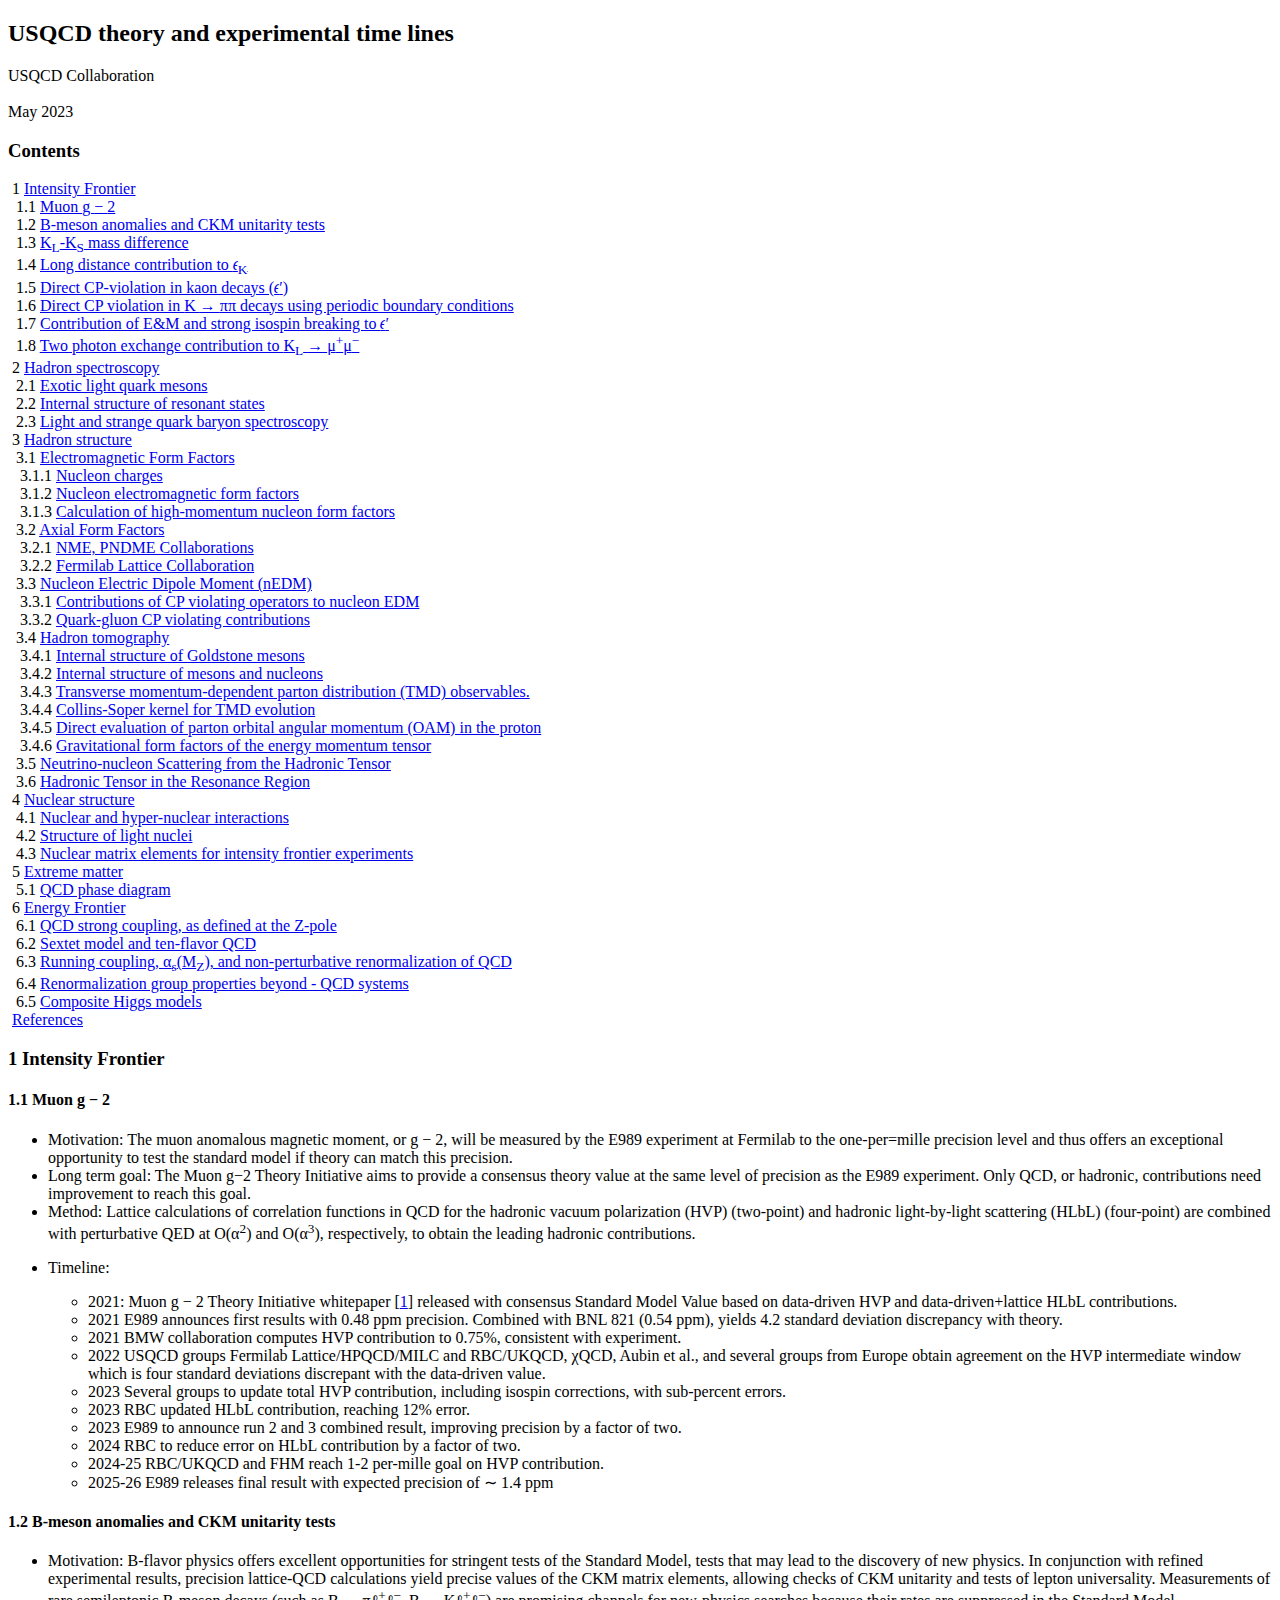
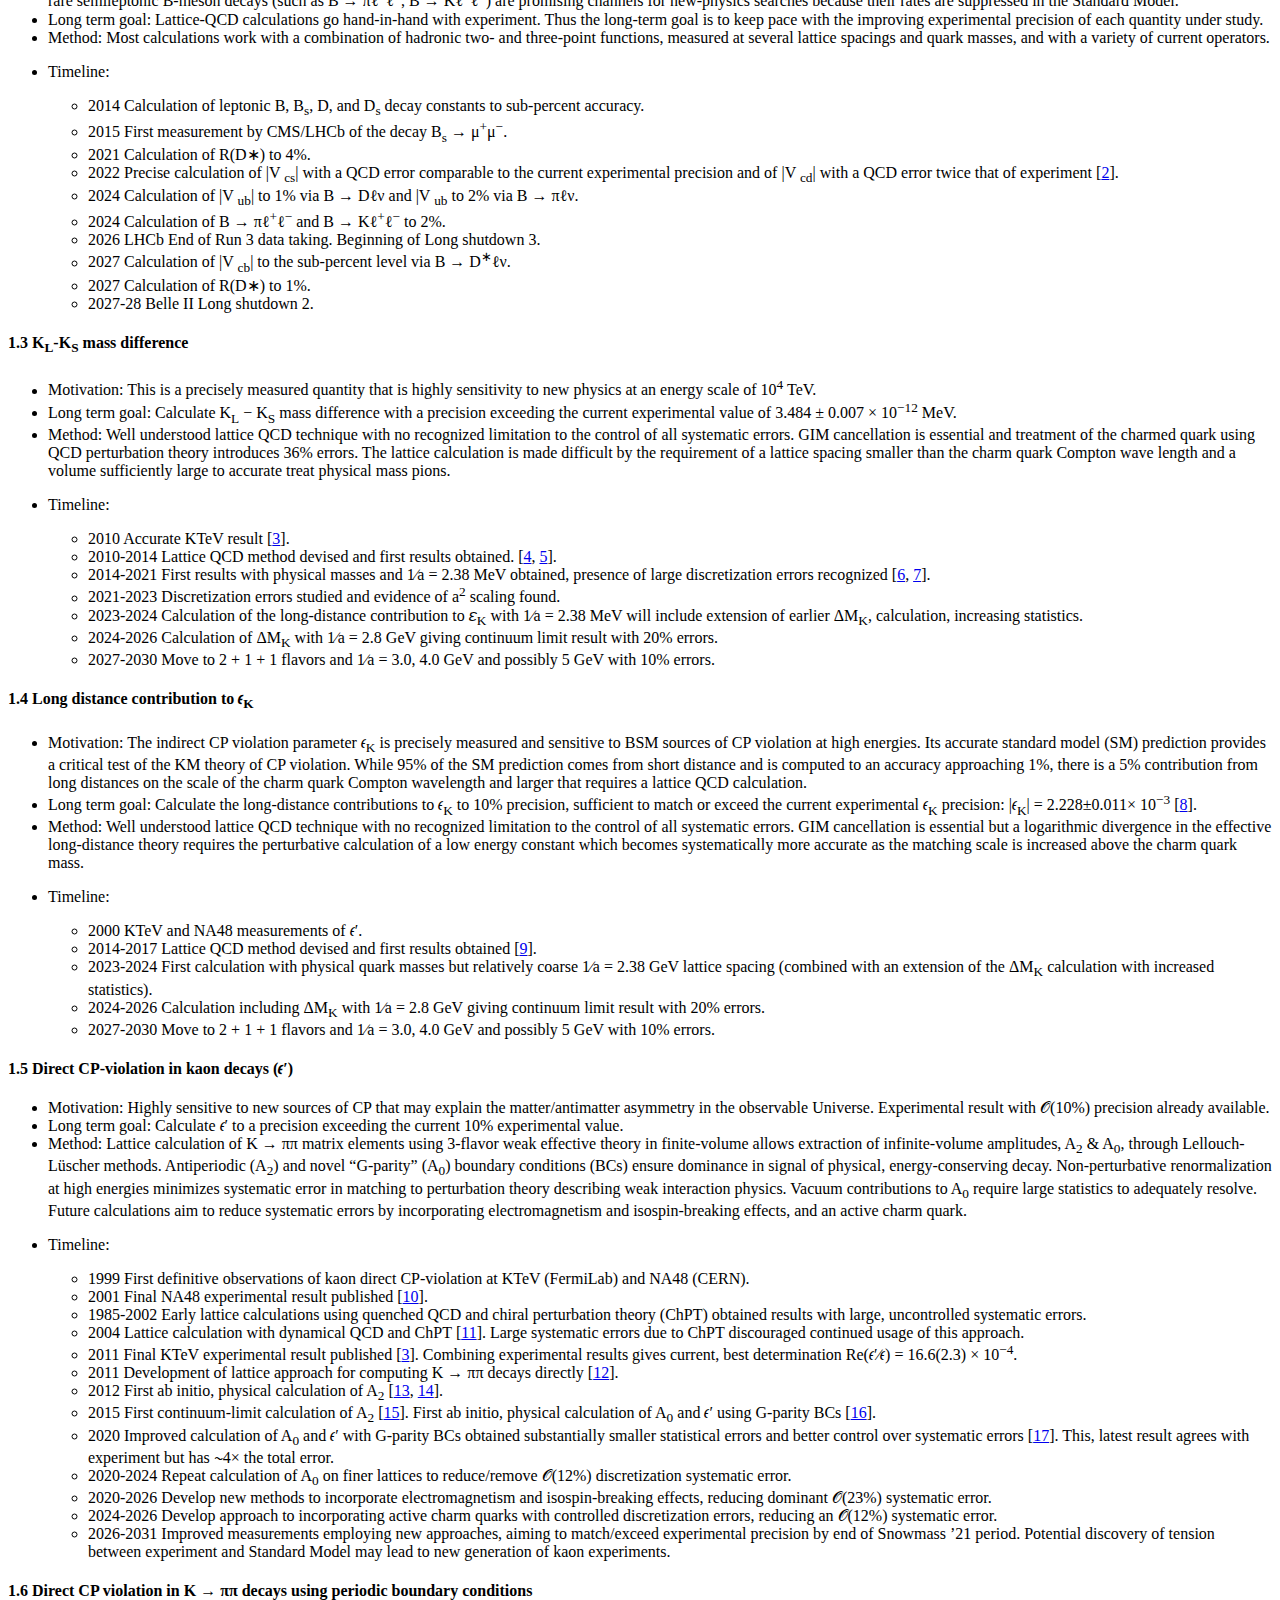
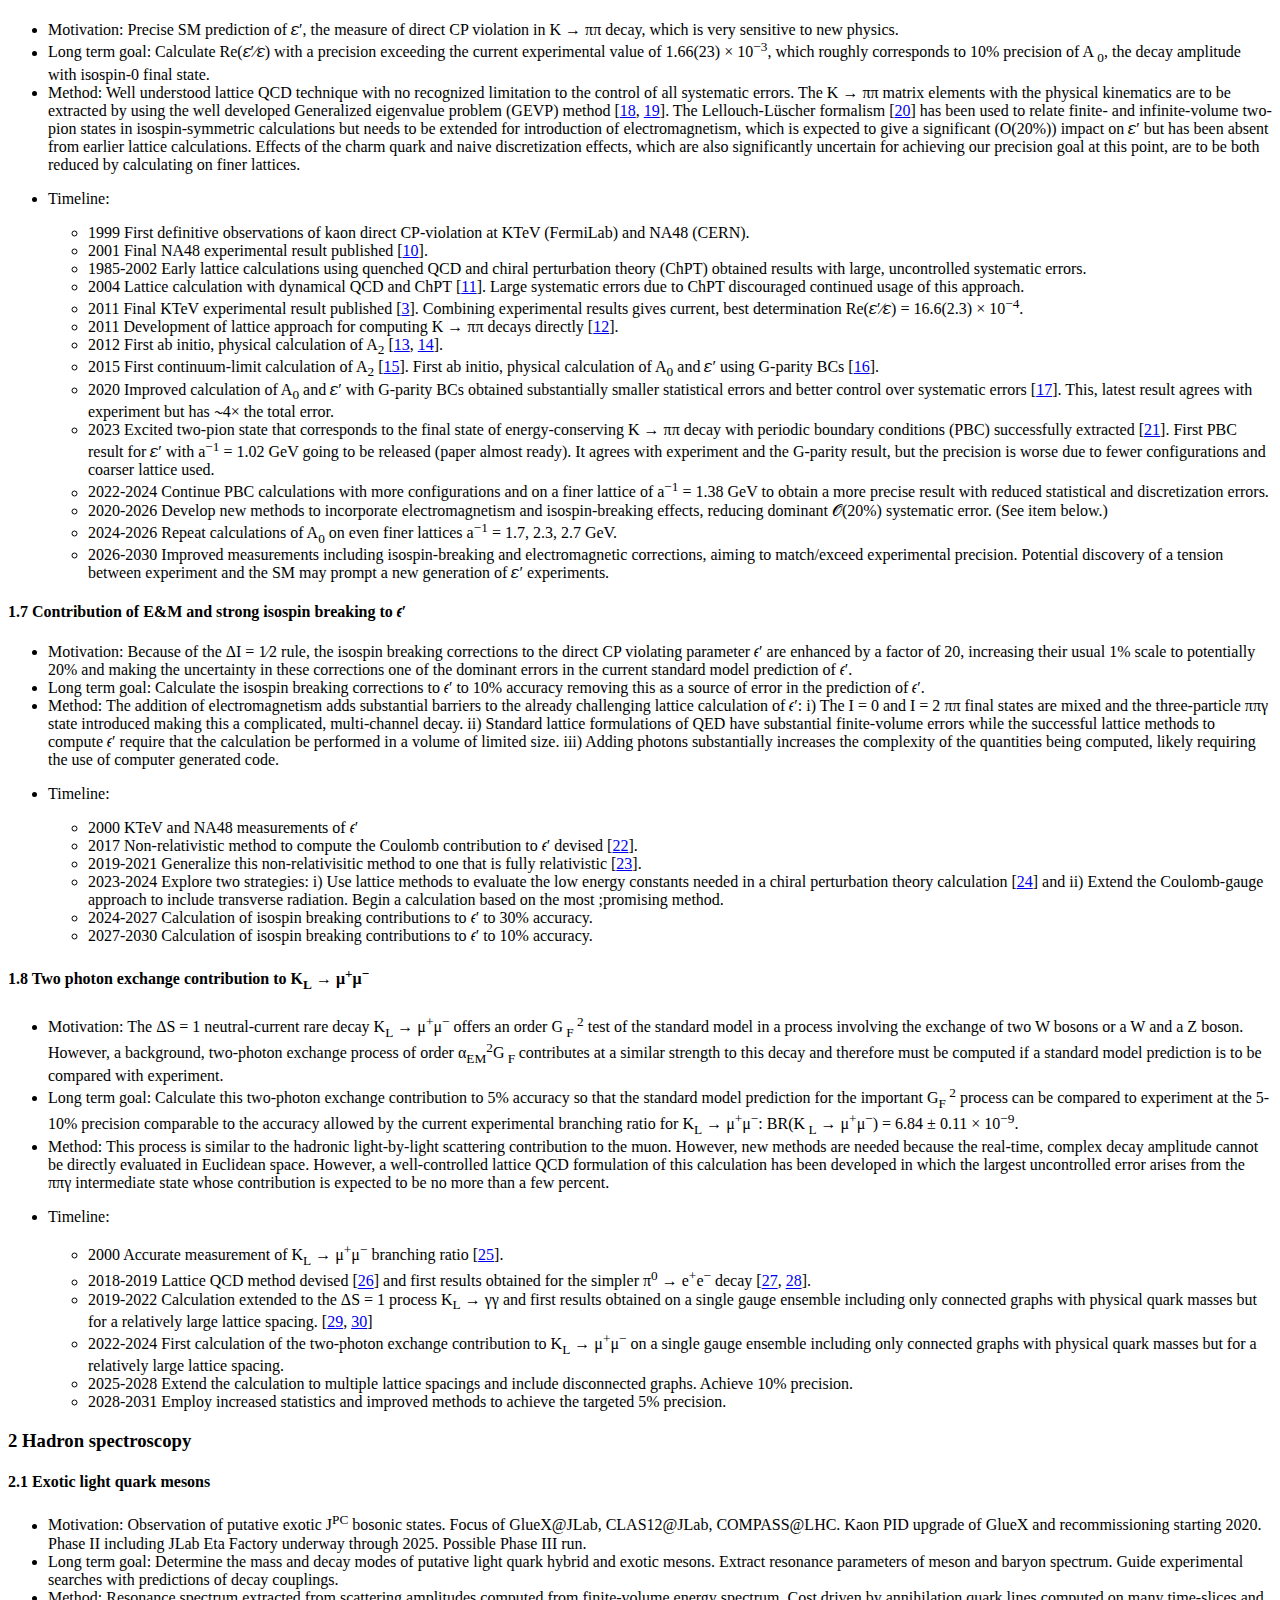
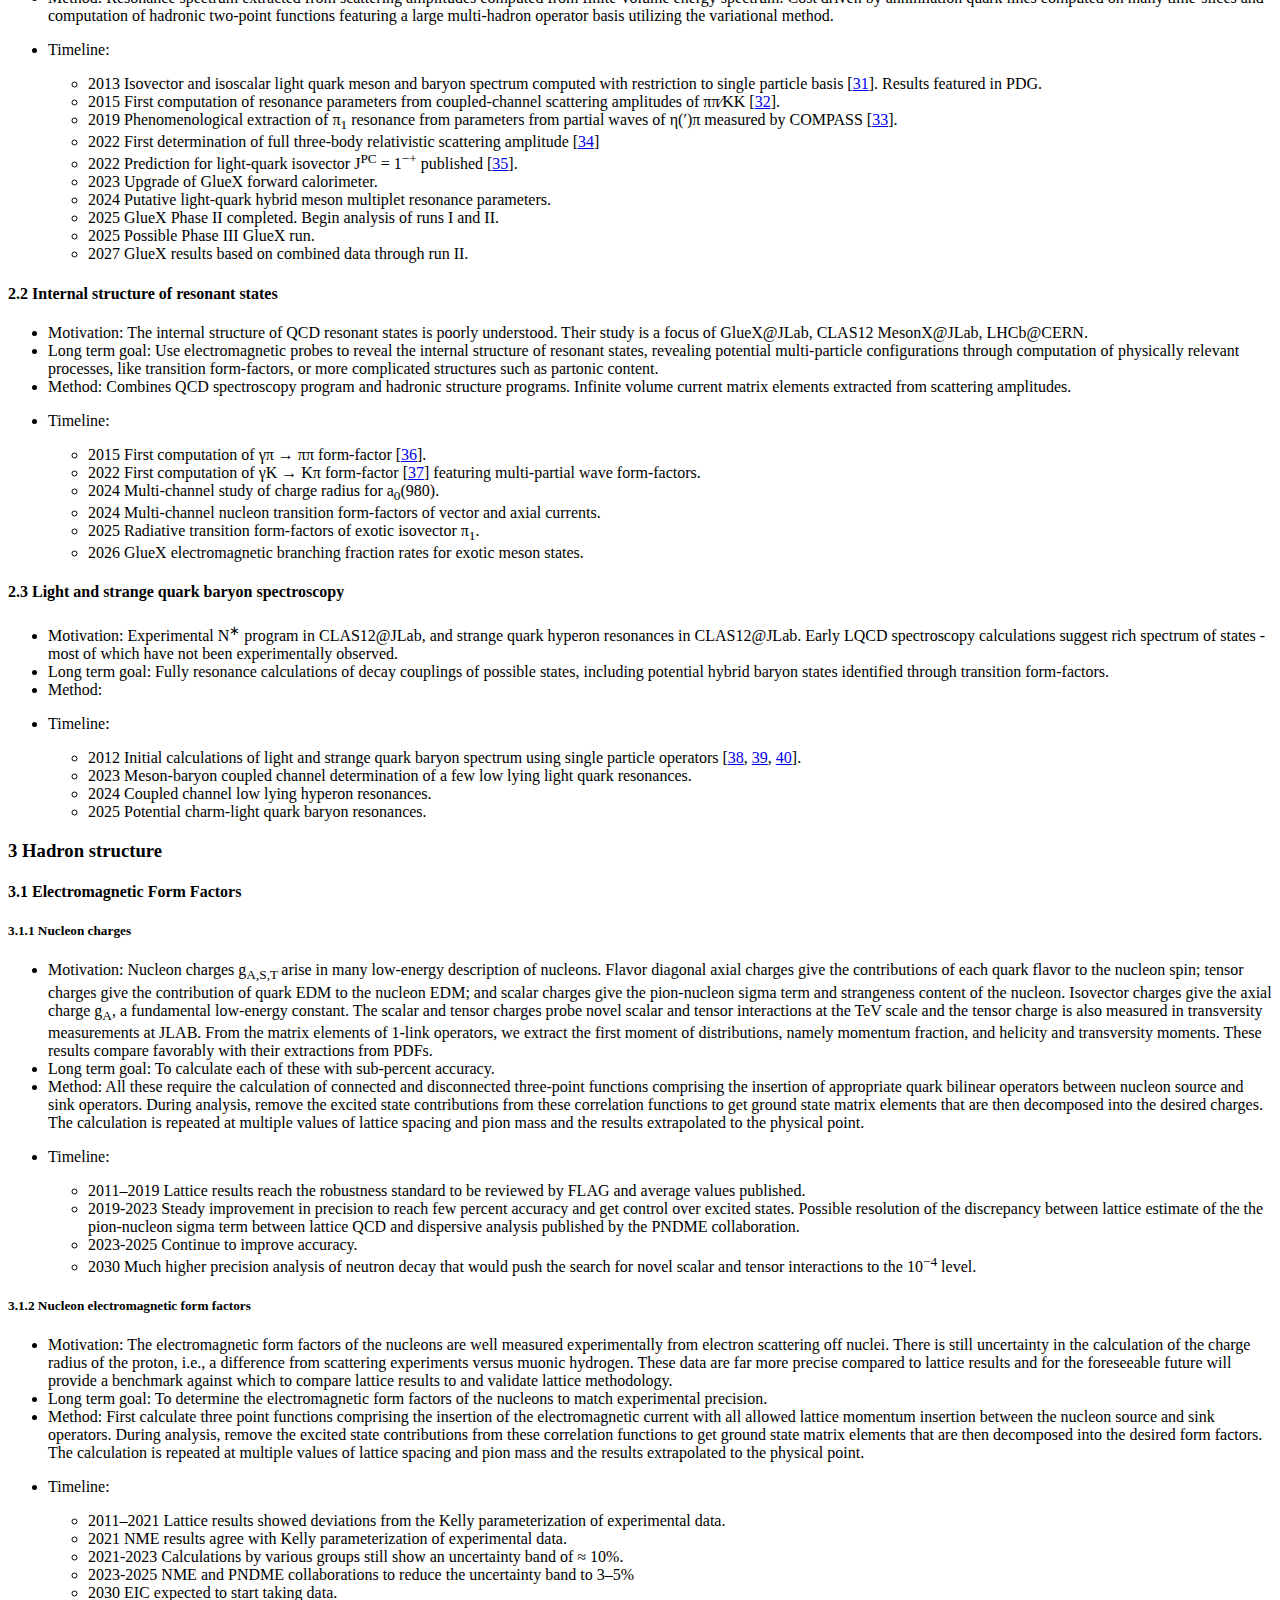
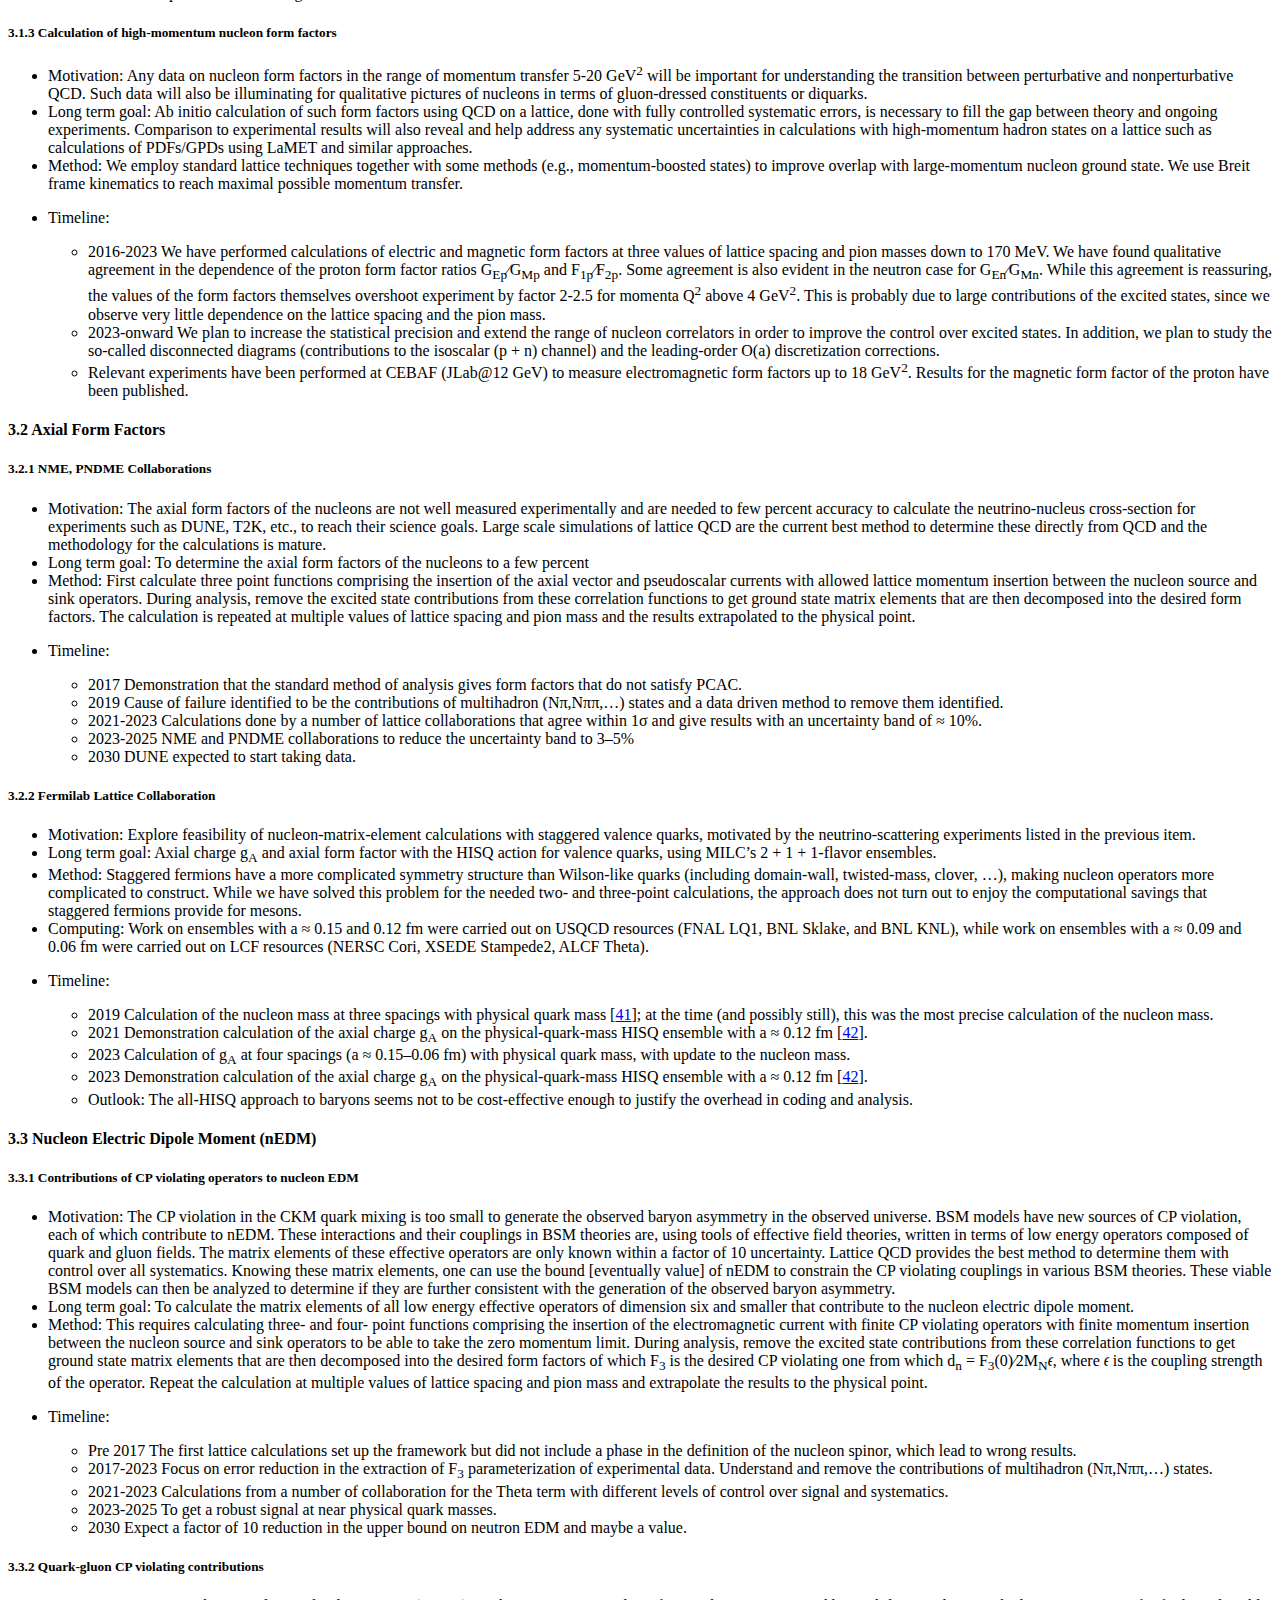
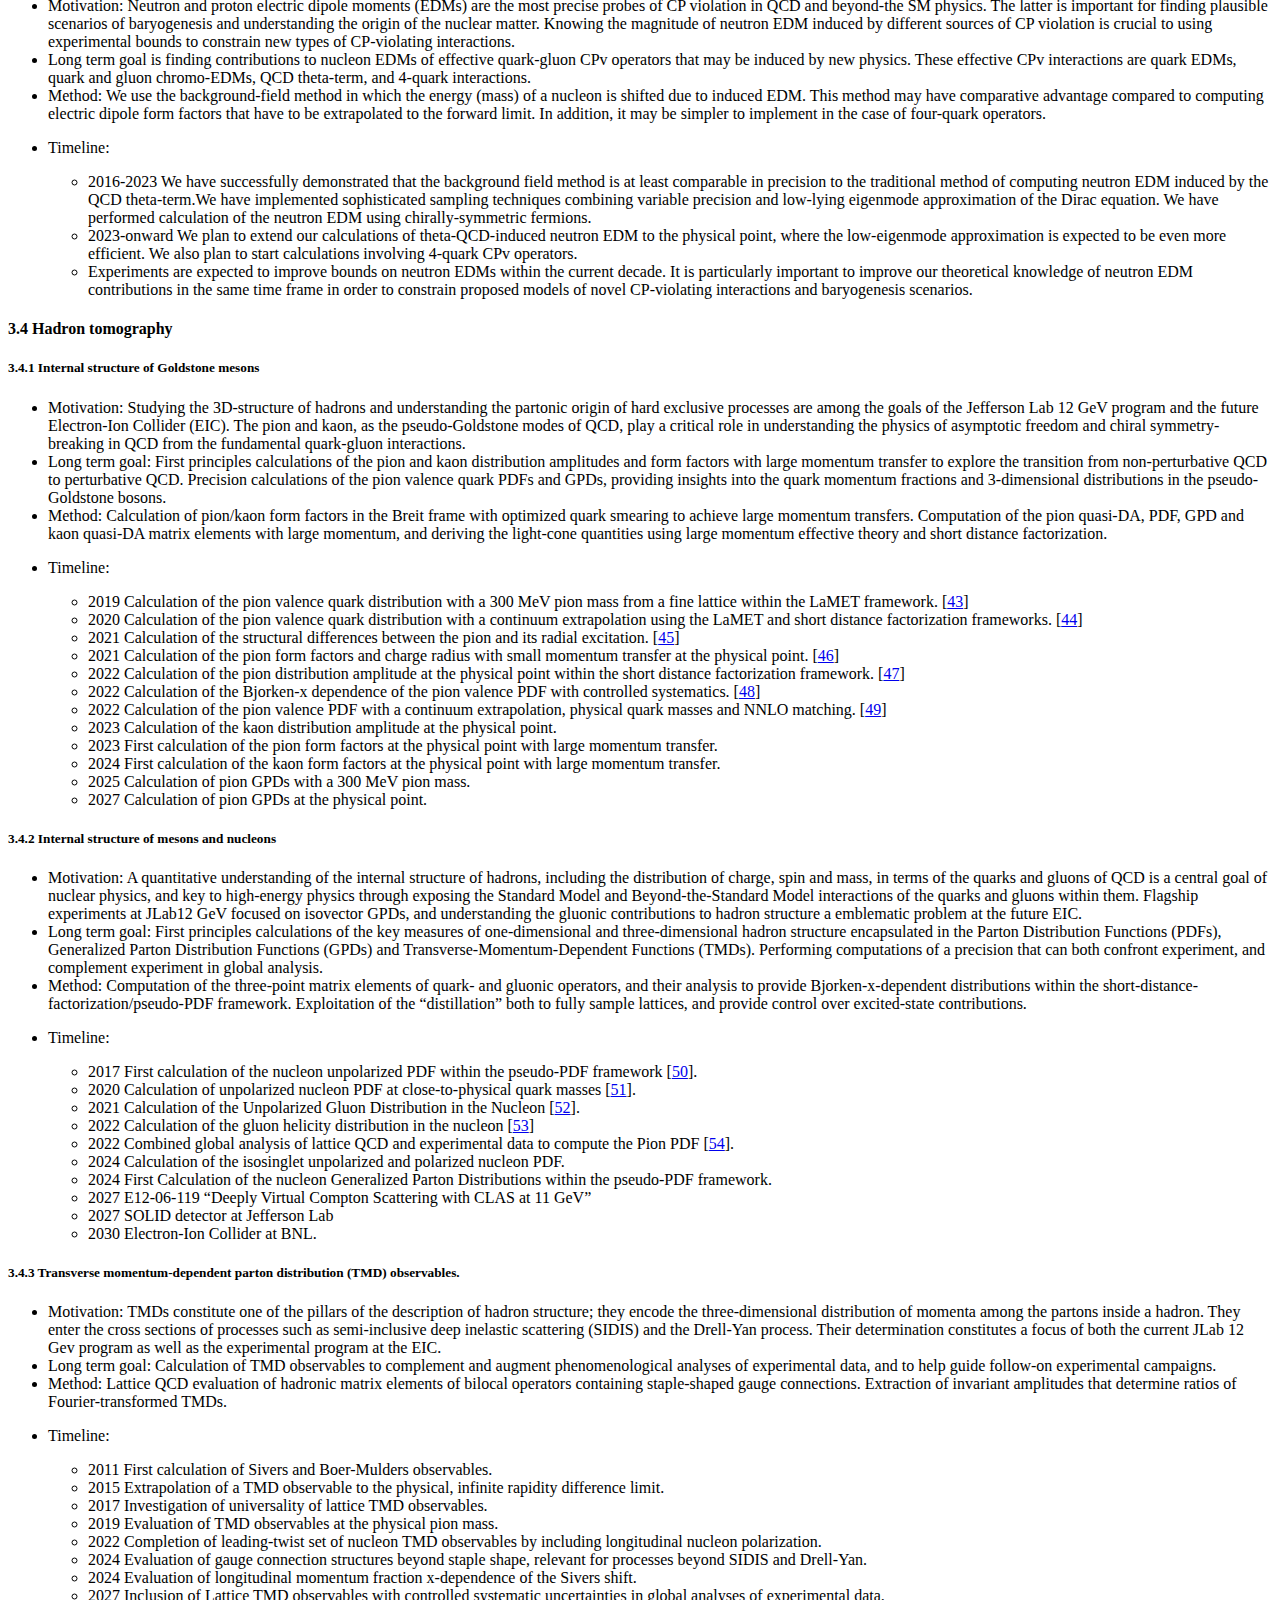
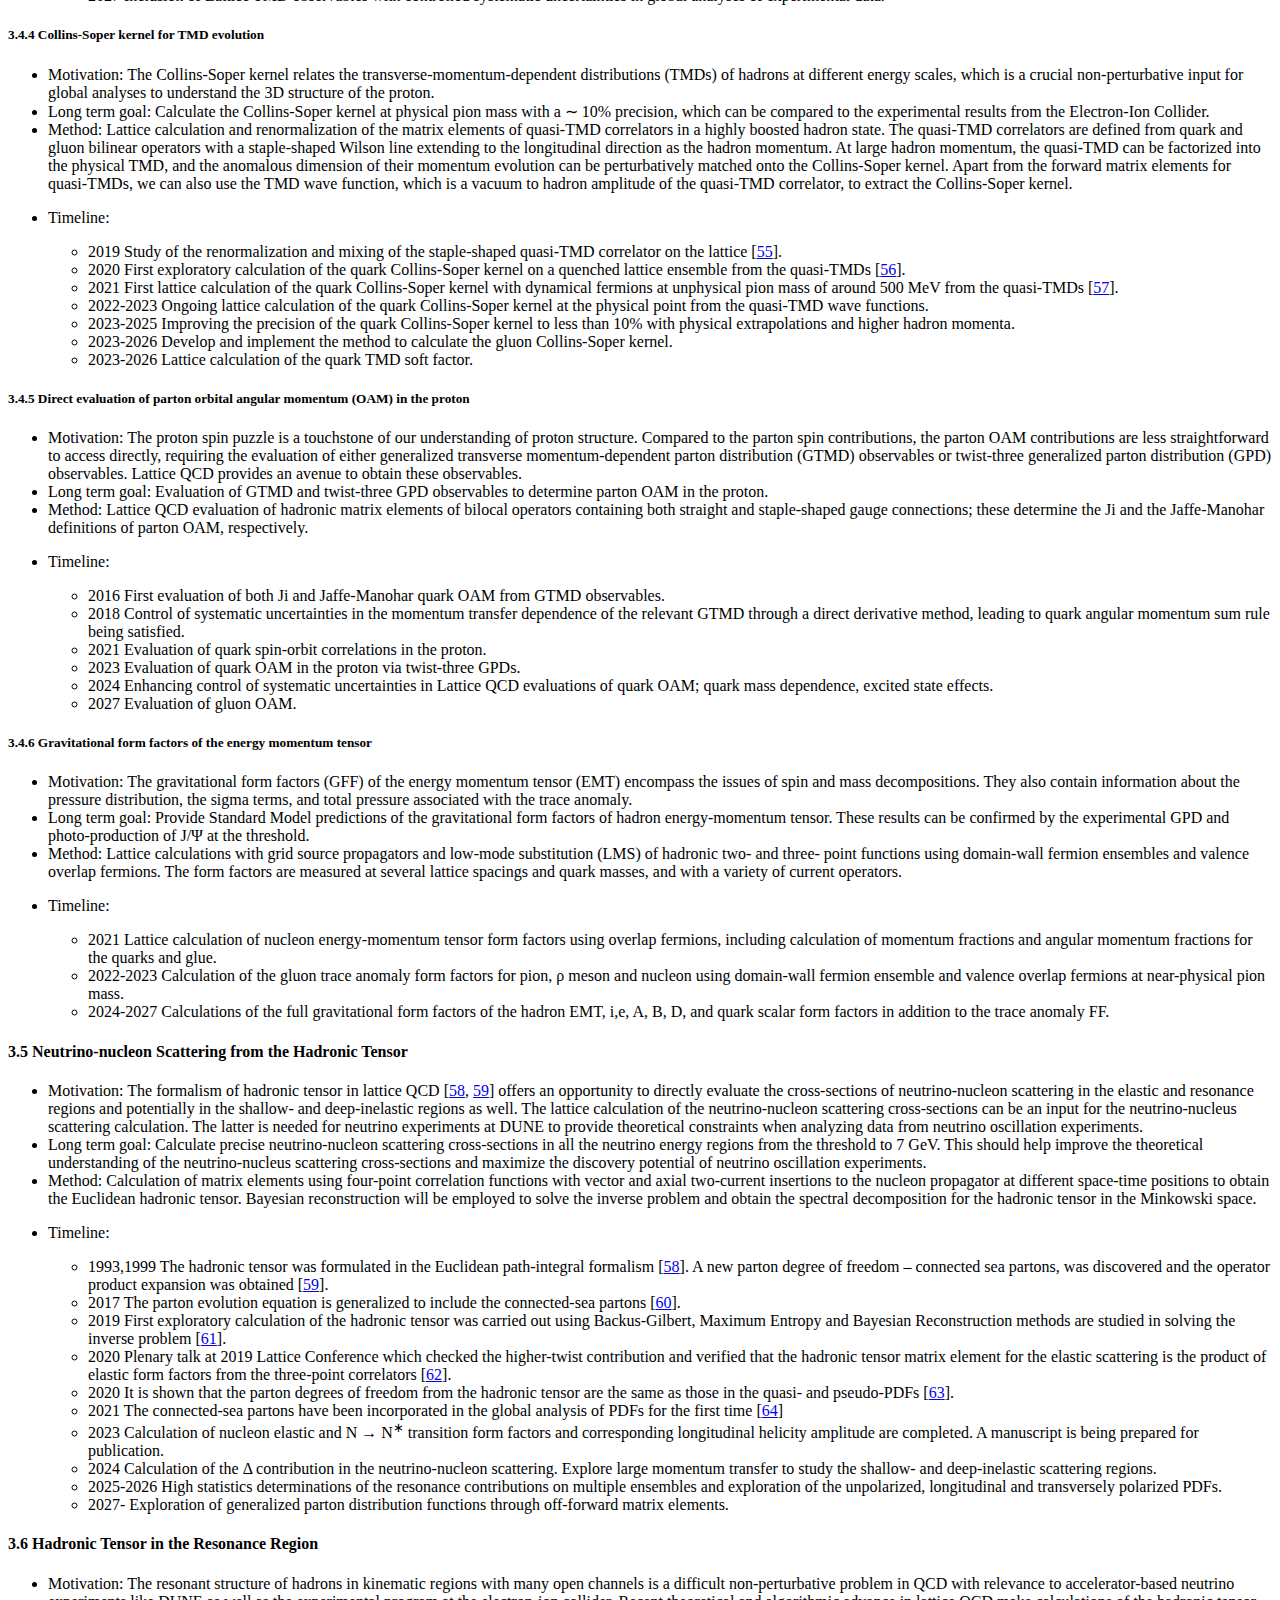
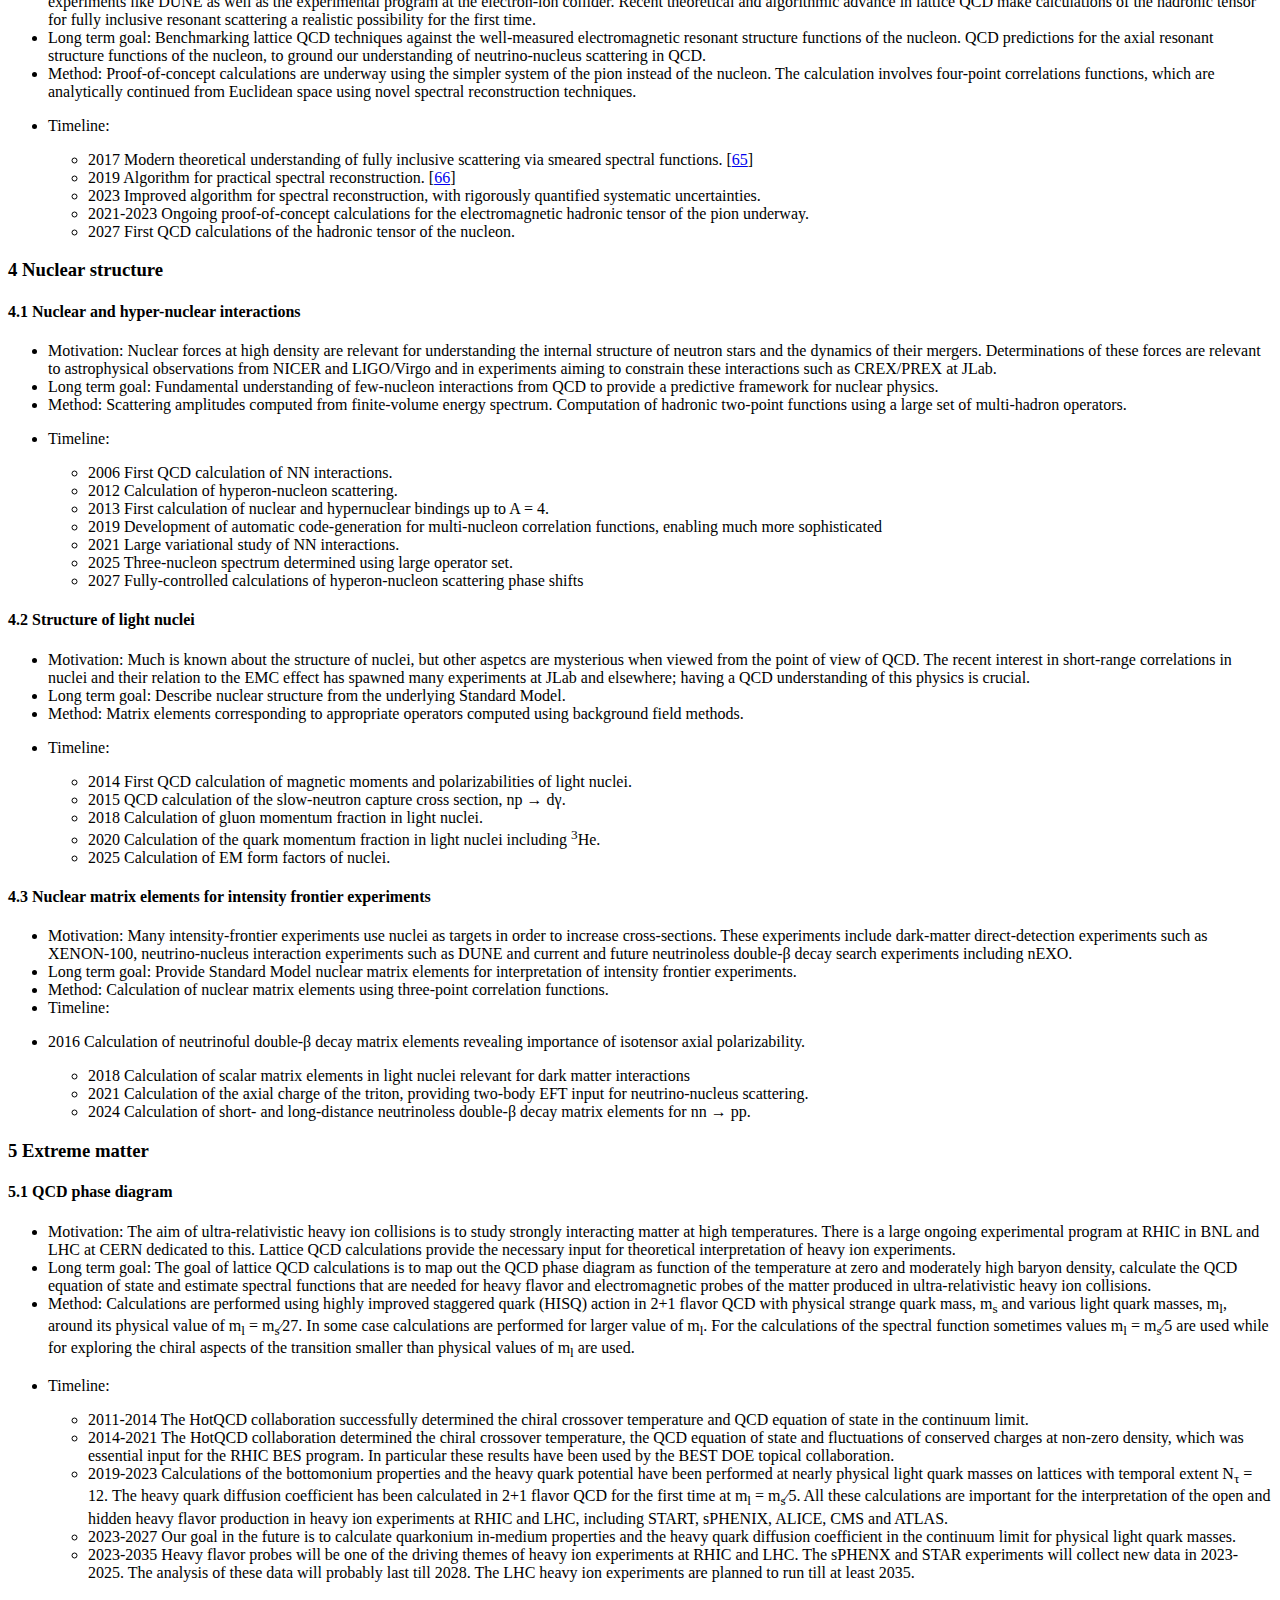
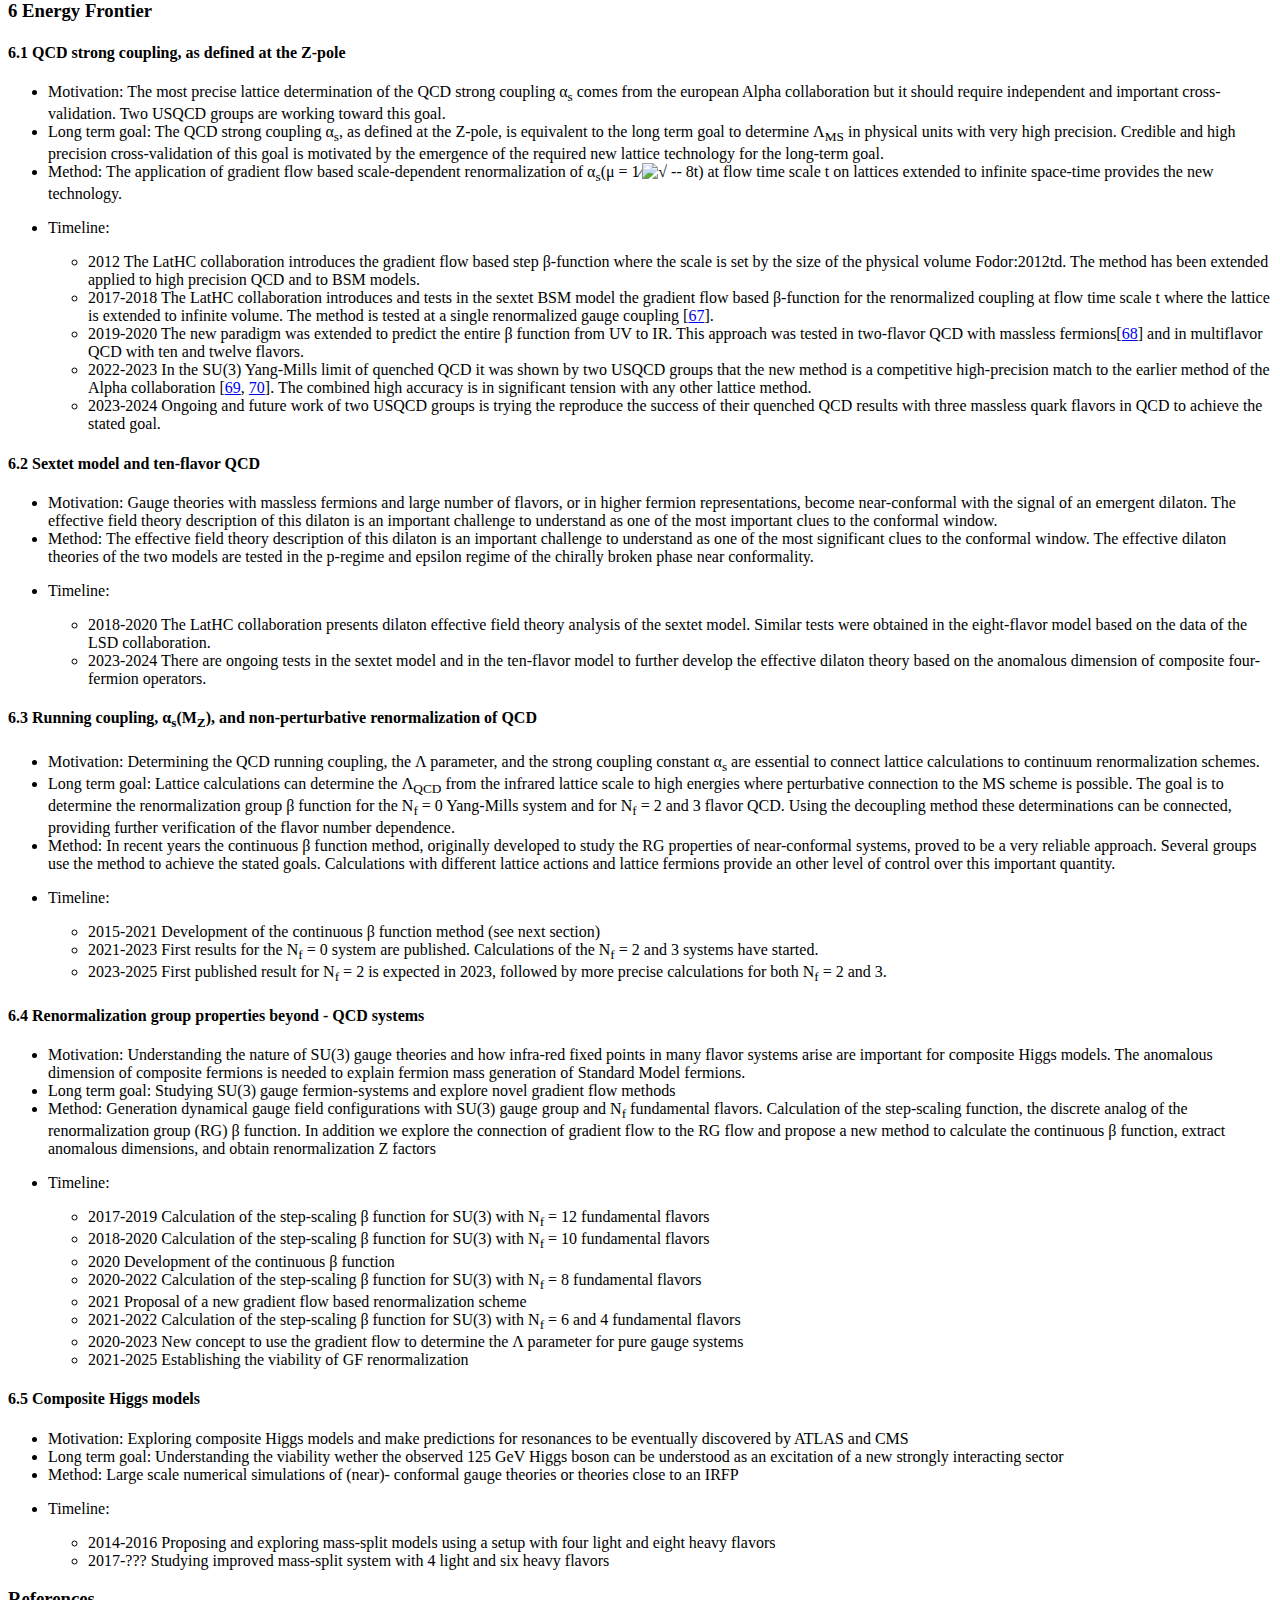
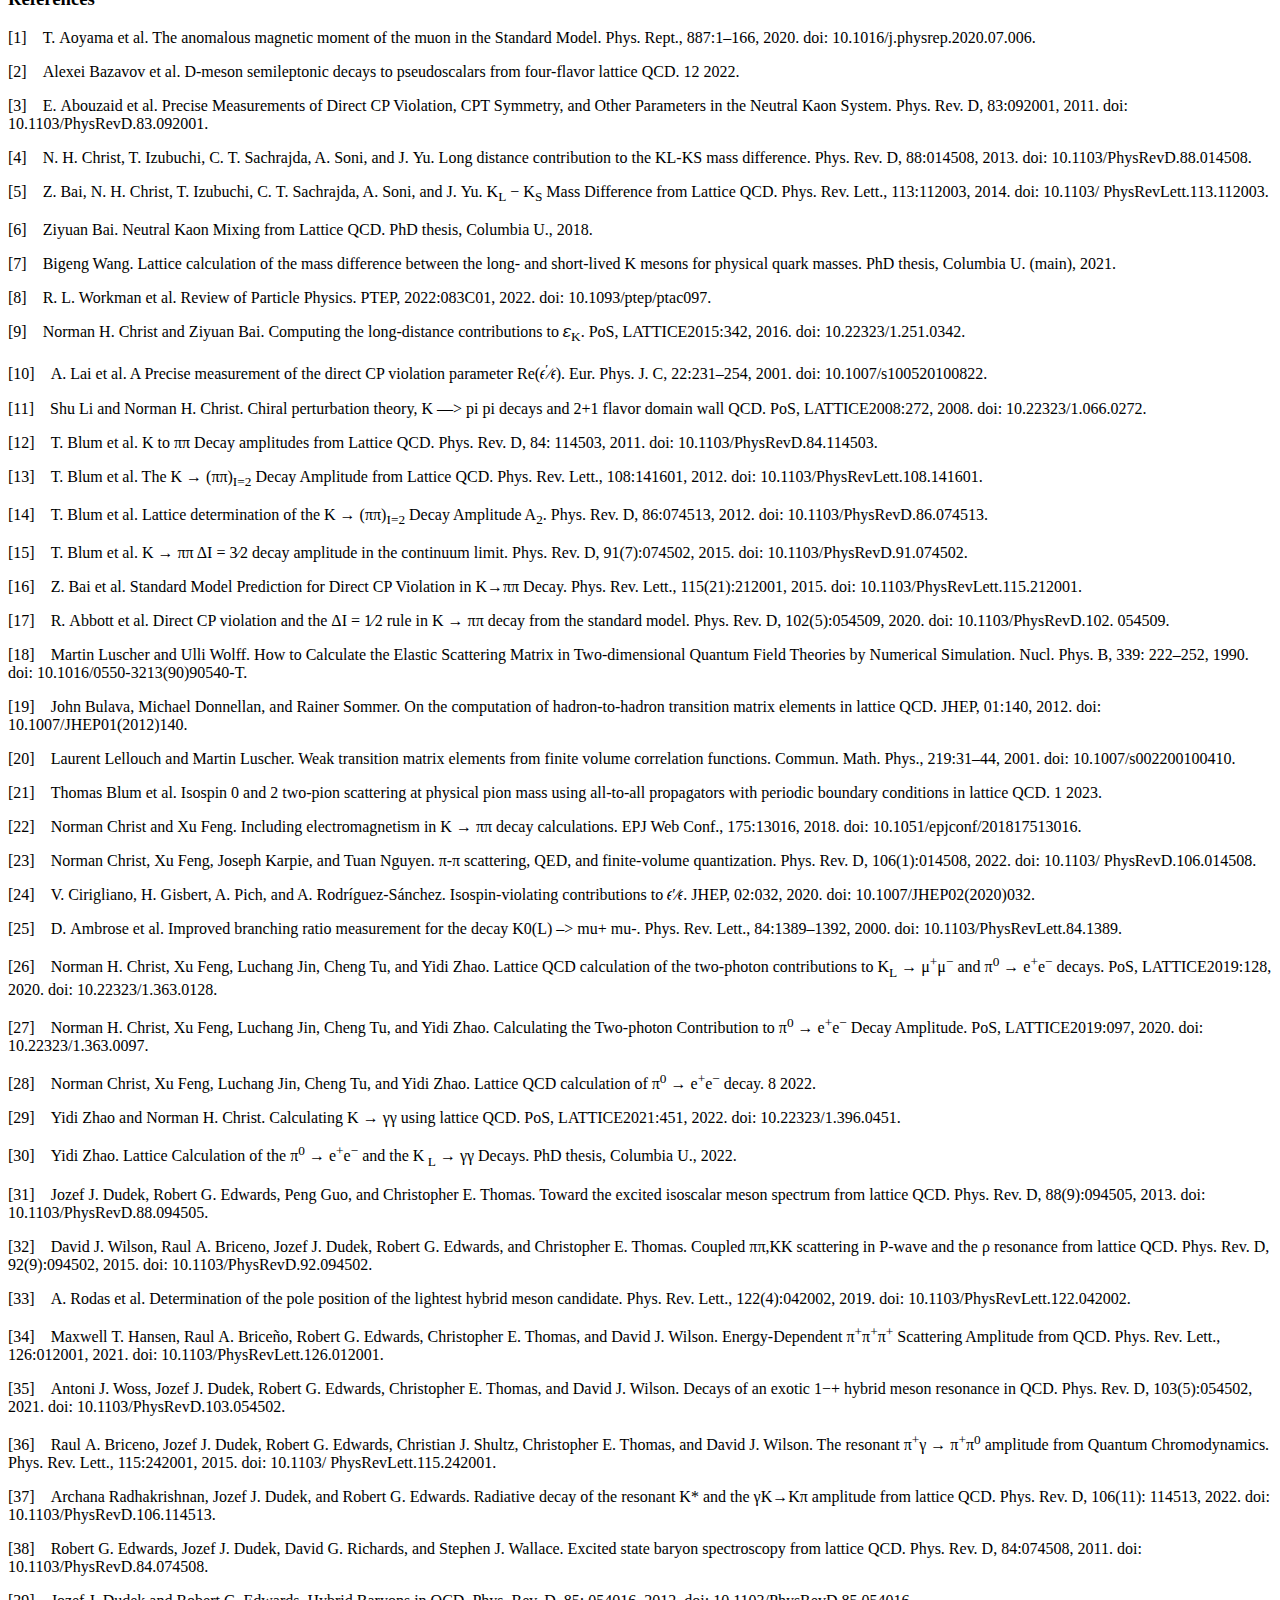
==== commit 4f1903d6: "Some tweaks." ====
--- a/main.html
+++ b/main.html
@@ -72,10 +72,10 @@
 <br />     <span class='subsectionToc'>6.5 <a href='#composite-higgs-models' id='QQ2-1-46'>Composite Higgs models</a></span>
 <br />    <span class='sectionToc'><a href='#references1'>References</a></span>
    </div>
-<!-- l. 60 --><p class='noindent'>
-</p>
+                                                                                           
+                                                                                           
    <h3 class='sectionHead' id='intensity-frontier'><span class='titlemark'>1   </span> <a id='x1-20001'></a>Intensity Frontier</h3>
-<!-- l. 63 --><p class='noindent'>
+<!-- l. 78 --><p class='noindent'>
 </p>
    <h4 class='subsectionHead' id='muon-g'><span class='titlemark'>1.1   </span> <a id='x1-30001.1'></a>Muon <span class='cmmi-12'>g </span><span class='cmsy-10x-x-120'>− </span>2</h4>
       <ul class='itemize1'>
@@ -93,7 +93,7 @@
       obtain the leading hadronic contributions.
       </li>
       <li class='itemize'>
-      <!-- l. 80 --><p class='noindent'><span class='cmbx-12'>Timeline:</span> </p>
+      <!-- l. 95 --><p class='noindent'><span class='cmbx-12'>Timeline:</span> </p>
            <ul class='itemize2'>
            <li class='itemize'><span class='cmbx-12'>2021:  </span>Muon  <span class='cmmi-12'>g </span><span class='cmsy-10x-x-120'>− </span>2  Theory  Initiative  whitepaper [<a href='#XAoyama:2020ynm'>1</a>]  released  with  consensus
            Standard Model Value based on data-driven HVP and data-driven+lattice HLbL
@@ -104,6 +104,8 @@
            </li>
            <li class='itemize'><span class='cmbx-12'>2021 </span>BMW collaboration computes HVP contribution to 0.75%, consistent with
            experiment.
+                                                                                           
+                                                                                           
            </li>
            <li class='itemize'><span class='cmbx-12'>2022 </span>USQCD groups Fermilab Lattice/HPQCD/MILC and RBC/UKQCD, <span class='cmmi-12'>χ</span>QCD,
            Aubin  <span class='cmti-12'>et  al.</span>,  and  several  groups  from  Europe  obtain  agreement  on  the  HVP
@@ -112,8 +114,6 @@
            </li>
            <li class='itemize'><span class='cmbx-12'>2023  </span>Several  groups  to  update  total  HVP  contribution,  including  isospin
            corrections, with sub-percent errors.
-                                                                                           
-                                                                                           
            </li>
            <li class='itemize'><span class='cmbx-12'>2023 </span>RBC updated HLbL contribution, reaching 12% error.
            </li>
@@ -126,7 +126,7 @@
            </li>
            <li class='itemize'><span class='cmbx-12'>2025-26 </span>E989 releases final result with expected precision of <span class='cmsy-10x-x-120'>∼ </span>1<span class='cmmi-12'>.</span>4 ppm</li></ul>
       </li></ul>
-<!-- l. 96 --><p class='noindent'>
+<!-- l. 111 --><p class='noindent'>
 </p>
    <h4 class='subsectionHead' id='bmeson-anomalies-and-ckm-unitarity-tests'><span class='titlemark'>1.2   </span> <a id='x1-40001.2'></a><span class='cmmi-12'>B</span>-meson anomalies and CKM unitarity tests</h4>
       <ul class='itemize1'>
@@ -134,6 +134,8 @@
       Standard Model, tests that may lead to the discovery of new physics. In conjunction with
       refined experimental results, precision lattice-QCD calculations yield precise values of the
       CKM matrix elements, allowing checks of CKM unitarity and tests of lepton universality.
+                                                                                           
+                                                                                           
       Measurements of rare semileptonic <span class='cmmi-12'>B</span>-meson decays (such as <span class='cmmi-12'>B </span><span class='cmsy-10x-x-120'>→ </span><span class='cmmi-12'>πℓ</span><sup><span class='cmr-8'>+</span></sup><span class='cmmi-12'>ℓ</span><sup><span class='cmsy-8'>−</span></sup>, <span class='cmmi-12'>B </span><span class='cmsy-10x-x-120'>→ </span><span class='cmmi-12'>Kℓ</span><sup><span class='cmr-8'>+</span></sup><span class='cmmi-12'>ℓ</span><sup><span class='cmsy-8'>−</span></sup>)
       are promising channels for new-physics searches because their rates are suppressed in the
       Standard Model.
@@ -141,15 +143,13 @@
       <li class='itemize'><span class='cmbx-12'>Long term goal: </span>Lattice-QCD calculations go hand-in-hand with experiment. Thus the
       long-term goal is to keep pace with the improving experimental precision of each quantity
       under study.
-                                                                                           
-                                                                                           
       </li>
       <li class='itemize'><span class='cmbx-12'>Method: </span>Most calculations work with a combination of hadronic two- and three-point
       functions, measured at several lattice spacings and quark masses, and with a variety of
       current operators.
       </li>
       <li class='itemize'>
-      <!-- l. 101 --><p class='noindent'><span class='cmbx-12'>Timeline:</span> </p>
+      <!-- l. 116 --><p class='noindent'><span class='cmbx-12'>Timeline:</span> </p>
            <ul class='itemize2'>
            <li class='itemize'><span class='cmbx-12'>2014 </span>Calculation of leptonic <span class='cmmi-12'>B</span>, <span class='cmmi-12'>B</span><sub><span class='cmmi-8'>s</span></sub>, <span class='cmmi-12'>D</span>, and <span class='cmmi-12'>D</span><sub><span class='cmmi-8'>s</span></sub>  decay constants to sub-percent
            accuracy.
@@ -166,16 +166,16 @@
            <li class='itemize'><span class='cmbx-12'>2024 </span>Calculation of <span class='cmmi-12'>B </span><span class='cmsy-10x-x-120'>→ </span><span class='cmmi-12'>πℓ</span><sup><span class='cmr-8'>+</span></sup><span class='cmmi-12'>ℓ</span><sup><span class='cmsy-8'>−</span></sup> and <span class='cmmi-12'>B </span><span class='cmsy-10x-x-120'>→ </span><span class='cmmi-12'>Kℓ</span><sup><span class='cmr-8'>+</span></sup><span class='cmmi-12'>ℓ</span><sup><span class='cmsy-8'>−</span></sup> to 2%.
            </li>
            <li class='itemize'><span class='cmbx-12'>2026 </span>LHCb End of Run 3 data taking. Beginning of Long shutdown 3.
+                                                                                           
+                                                                                           
            </li>
            <li class='itemize'><span class='cmbx-12'>2027 </span>Calculation of <span class='cmsy-10x-x-120'>|</span><span class='cmmi-12'>V</span> <sub><span class='cmmi-8'>cb</span></sub><span class='cmsy-10x-x-120'>| </span>to the sub-percent level via <span class='cmmi-12'>B </span><span class='cmsy-10x-x-120'>→ </span><span class='cmmi-12'>D</span><sup><span class='cmsy-8'>∗</span></sup><span class='cmmi-12'>ℓν</span>.
            </li>
            <li class='itemize'><span class='cmbx-12'>2027 </span>Calculation of <span class='cmmi-12'>R</span>(<span class='cmmi-12'>D</span><span class='cmsy-10x-x-120'>∗</span>) to 1%.
-                                                                                           
-                                                                                           
            </li>
            <li class='itemize'><span class='cmbx-12'>2027-28 </span>Belle II Long shutdown 2.</li></ul>
       </li></ul>
-<!-- l. 120 --><p class='noindent'>
+<!-- l. 135 --><p class='noindent'>
 </p>
    <h4 class='subsectionHead' id='klks-mass-difference'><span class='titlemark'>1.3   </span> <a id='x1-50001.3'></a><span class='cmmi-12'>K</span><sub><span class='cmmi-8'>L</span></sub>-<span class='cmmi-12'>K</span><sub><span class='cmmi-8'>S</span></sub> mass difference</h4>
       <ul class='itemize1'>
@@ -193,16 +193,16 @@
       physical mass pions.
       </li>
       <li class='itemize'>
-      <!-- l. 135 --><p class='noindent'><span class='cmbx-12'>Timeline:</span> </p>
+      <!-- l. 150 --><p class='noindent'><span class='cmbx-12'>Timeline:</span> </p>
            <ul class='itemize2'>
            <li class='itemize'><span class='cmbx-12'>2010 </span>Accurate KTeV result [<a href='#XKTeV:2010sng'>3</a>].
+                                                                                           
+                                                                                           
            </li>
            <li class='itemize'><span class='cmbx-12'>2010-2014 </span>Lattice QCD method devised and first results obtained. [<a href='#XChrist:2012se'>4</a>, <a href='#XBai:2014cva'>5</a>].
            </li>
            <li class='itemize'><span class='cmbx-12'>2014-2021 </span>First  results  with  physical  masses  and  1<span class='cmmi-12'>∕a  </span>=  2<span class='cmmi-12'>.</span>38  MeV  obtained,
            presence of large discretization errors recognized [<a href='#XBai:2018lrm'>6</a>, <a href='#XWang:2021twm'>7</a>].
-                                                                                           
-                                                                                           
            </li>
            <li class='itemize'><span class='cmbx-12'>2021-2023 </span>Discretization errors studied and evidence of <span class='cmmi-12'>a</span><sup><span class='cmr-8'>2</span></sup> scaling found.
            </li>
@@ -215,7 +215,7 @@
            <li class='itemize'><span class='cmbx-12'>2027-2030 </span>Move to 2 + 1 + 1 flavors and 1<span class='cmmi-12'>∕a </span>= 3<span class='cmmi-12'>.</span>0, 4<span class='cmmi-12'>.</span>0 GeV and possibly 5 GeV
            with 10% errors.</li></ul>
       </li></ul>
-<!-- l. 156 --><p class='noindent'>
+<!-- l. 171 --><p class='noindent'>
 </p>
    <h4 class='subsectionHead' id='long-distance-contribution-to-k'><span class='titlemark'>1.4   </span> <a id='x1-60001.4'></a>Long distance contribution to <span class='cmmi-12'>𝜖</span><sub><span class='cmmi-8'>K</span></sub></h4>
       <ul class='itemize1'>
@@ -237,7 +237,7 @@
       above the charm quark mass.
       </li>
       <li class='itemize'>
-      <!-- l. 173 --><p class='noindent'><span class='cmbx-12'>Timeline:</span> </p>
+      <!-- l. 188 --><p class='noindent'><span class='cmbx-12'>Timeline:</span> </p>
            <ul class='itemize2'>
            <li class='itemize'><span class='cmbx-12'>2000 </span>KTeV and NA48 measurements of <span class='cmmi-12'>𝜖</span><span class='cmsy-10x-x-120'>′</span>.
            </li>
@@ -253,15 +253,15 @@
            <li class='itemize'><span class='cmbx-12'>2027-2030 </span>Move to 2 + 1 + 1 flavors and 1<span class='cmmi-12'>∕a </span>= 3<span class='cmmi-12'>.</span>0, 4<span class='cmmi-12'>.</span>0 GeV and possibly 5 GeV
            with 10% errors.</li></ul>
       </li></ul>
-<!-- l. 191 --><p class='noindent'>
+<!-- l. 206 --><p class='noindent'>
 </p>
    <h4 class='subsectionHead' id='direct-cpviolation-in-kaon-decays-'><span class='titlemark'>1.5   </span> <a id='x1-70001.5'></a>Direct CP-violation in kaon decays (<span class='cmmi-12'>𝜖</span><span class='cmsy-10x-x-120'>′</span>)</h4>
+                                                                                           
+                                                                                           
       <ul class='itemize1'>
       <li class='itemize'><span class='cmbx-12'>Motivation:  </span>Highly   sensitive   to   new   sources   of   CP   that   may   explain   the
       matter/antimatter  asymmetry  in  the  observable  Universe.  Experimental  result  with
       <span class='cmsy-10x-x-120'>𝒪</span>(10%) precision already available.
-                                                                                           
-                                                                                           
       </li>
       <li class='itemize'><span class='cmbx-12'>Long term goal: </span>Calculate <span class='cmmi-12'>𝜖</span><span class='cmsy-10x-x-120'>′ </span>to a precision exceeding the current 10% experimental
       value.
@@ -277,7 +277,7 @@
       effects, and an active charm quark.
       </li>
       <li class='itemize'>
-      <!-- l. 198 --><p class='noindent'><span class='cmbx-12'>Timeline:</span> </p>
+      <!-- l. 213 --><p class='noindent'><span class='cmbx-12'>Timeline:</span> </p>
            <ul class='itemize2'>
            <li class='itemize'><span class='cmbx-12'>1999 </span>First definitive observations of kaon direct CP-violation at KTeV (FermiLab)
            and NA48 (CERN).
@@ -289,13 +289,13 @@
            </li>
            <li class='itemize'><span class='cmbx-12'>2004 </span>Lattice calculation with dynamical QCD and ChPT [<a href='#XLi:2008kc'>11</a>]. Large systematic
            errors due to ChPT discouraged continued usage of this approach.
+                                                                                           
+                                                                                           
            </li>
            <li class='itemize'><span class='cmbx-12'>2011  </span>Final  KTeV  experimental  result  published [<a href='#XKTeV:2010sng'>3</a>].  Combining  experimental
            results gives current, best determination <span class='cmmi-12'>Re</span>(<span class='cmmi-12'>𝜖</span><span class='cmsy-10x-x-120'>′</span><span class='cmmi-12'>∕𝜖</span>) = 16<span class='cmmi-12'>.</span>6(2<span class='cmmi-12'>.</span>3) <span class='cmsy-10x-x-120'>× </span>10<sup><span class='cmsy-8'>−</span><span class='cmr-8'>4</span></sup>.
            </li>
            <li class='itemize'><span class='cmbx-12'>2011 </span>Development of lattice approach for computing <span class='cmmi-12'>K </span><span class='cmsy-10x-x-120'>→ </span><span class='cmmi-12'>ππ </span>decays directly [<a href='#XBlum:2011pu'>12</a>].
-                                                                                           
-                                                                                           
            </li>
            <li class='itemize'><span class='cmbx-12'>2012 </span>First <span class='cmti-12'>ab initio</span>, physical calculation of <span class='cmmi-12'>A</span><sub><span class='cmr-8'>2</span></sub> [<a href='#XBlum:2011ng'>13</a>, <a href='#XBlum:2012uk'>14</a>].
            </li>
@@ -320,14 +320,14 @@
            discovery of tension between experiment and Standard Model may lead to new
            generation of kaon experiments.</li></ul>
       </li></ul>
-<!-- l. 217 --><p class='noindent'>
+                                                                                           
+                                                                                           
+<!-- l. 232 --><p class='noindent'>
 </p>
    <h4 class='subsectionHead' id='direct-cp-violation-in-k-decays-using-periodic-boundary-conditions'><span class='titlemark'>1.6   </span> <a id='x1-80001.6'></a>Direct <span class='cmmi-12'>CP </span>violation in <span class='cmmi-12'>K </span><span class='cmsy-10x-x-120'>→ </span><span class='cmmi-12'>ππ </span>decays using periodic boundary conditions</h4>
       <ul class='itemize1'>
       <li class='itemize'><span class='cmbx-12'>Motivation: </span>Precise SM prediction of <span class='cmmi-12'>𝜀</span><span class='cmsy-10x-x-120'>′</span>, the measure of direct <span class='cmmi-12'>CP </span>violation in <span class='cmmi-12'>K </span><span class='cmsy-10x-x-120'>→ </span><span class='cmmi-12'>ππ</span>
       decay, which is very sensitive to new physics.
-                                                                                           
-                                                                                           
       </li>
       <li class='itemize'><span class='cmbx-12'>Long term goal: </span>Calculate Re(<span class='cmmi-12'>𝜀</span><span class='cmsy-10x-x-120'>′</span><span class='cmmi-12'>∕𝜀</span>) with a precision exceeding the current experimental
       value of 1<span class='cmmi-12'>.</span>66(23) <span class='cmsy-10x-x-120'>× </span>10<sup><span class='cmsy-8'>−</span><span class='cmr-8'>3</span></sup>, which roughly corresponds to 10% precision of <span class='cmmi-12'>A</span><sub>
@@ -346,7 +346,7 @@
       calculating on finer lattices.
       </li>
       <li class='itemize'>
-      <!-- l. 235 --><p class='noindent'><span class='cmbx-12'>Timeline:</span> </p>
+      <!-- l. 250 --><p class='noindent'><span class='cmbx-12'>Timeline:</span> </p>
            <ul class='itemize2'>
            <li class='itemize'><span class='cmbx-12'>1999 </span>First definitive observations of kaon direct CP-violation at KTeV (FermiLab)
            and NA48 (CERN).
@@ -355,14 +355,14 @@
            </li>
            <li class='itemize'><span class='cmbx-12'>1985-2002 </span>Early lattice calculations using quenched QCD and chiral perturbation
            theory (ChPT) obtained results with large, uncontrolled systematic errors.
+                                                                                           
+                                                                                           
            </li>
            <li class='itemize'><span class='cmbx-12'>2004 </span>Lattice calculation with dynamical QCD and ChPT [<a href='#XLi:2008kc'>11</a>]. Large systematic
            errors due to ChPT discouraged continued usage of this approach.
            </li>
            <li class='itemize'><span class='cmbx-12'>2011  </span>Final  KTeV  experimental  result  published [<a href='#XKTeV:2010sng'>3</a>].  Combining  experimental
            results gives current, best determination <span class='cmmi-12'>Re</span>(<span class='cmmi-12'>𝜀</span><span class='cmsy-10x-x-120'>′</span><span class='cmmi-12'>∕𝜀</span>) = 16<span class='cmmi-12'>.</span>6(2<span class='cmmi-12'>.</span>3) <span class='cmsy-10x-x-120'>× </span>10<sup><span class='cmsy-8'>−</span><span class='cmr-8'>4</span></sup>.
-                                                                                           
-                                                                                           
            </li>
            <li class='itemize'><span class='cmbx-12'>2011 </span>Development of lattice approach for computing <span class='cmmi-12'>K </span><span class='cmsy-10x-x-120'>→ </span><span class='cmmi-12'>ππ </span>decays directly [<a href='#XBlum:2011pu'>12</a>].
            </li>
@@ -388,6 +388,8 @@
            <li class='itemize'><span class='cmbx-12'>2020-2026   </span>Develop   new   methods   to   incorporate   electromagnetism   and
            isospin-breaking  effects,  reducing  dominant  <span class='cmsy-10x-x-120'>𝒪</span>(20%)  systematic  error.  (See  item
            below.)
+                                                                                           
+                                                                                           
            </li>
            <li class='itemize'><span class='cmbx-12'>2024-2026 </span>Repeat calculations of <span class='cmmi-12'>A</span><sub><span class='cmr-8'>0</span></sub> on even finer lattices <span class='cmmi-12'>a</span><sup><span class='cmsy-8'>−</span><span class='cmr-8'>1</span></sup> = 1<span class='cmmi-12'>.</span>7<span class='cmmi-12'>, </span>2<span class='cmmi-12'>.</span>3<span class='cmmi-12'>, </span>2<span class='cmmi-12'>.</span>7 GeV.
            </li>
@@ -395,10 +397,8 @@
            corrections, aiming to match/exceed experimental precision. Potential discovery of
            a tension between experiment and the SM may prompt a new generation of <span class='cmmi-12'>𝜀</span><span class='cmsy-10x-x-120'>′</span>
            experiments.</li></ul>
-                                                                                           
-                                                                                           
-      </li></ul>
-<!-- l. 256 --><p class='noindent'>
+      </li></ul>
+<!-- l. 271 --><p class='noindent'>
 </p>
    <h4 class='subsectionHead' id='contribution-of-em-and-strong-isospin-breaking-to-'><span class='titlemark'>1.7   </span> <a id='x1-90001.7'></a>Contribution of E&amp;M and strong isospin breaking to <span class='cmmi-12'>𝜖</span><span class='cmsy-10x-x-120'>′</span></h4>
       <ul class='itemize1'>
@@ -419,14 +419,14 @@
       quantities being computed, likely requiring the use of computer generated code.
       </li>
       <li class='itemize'>
-      <!-- l. 261 --><p class='noindent'><span class='cmbx-12'>Timeline:</span> </p>
+      <!-- l. 276 --><p class='noindent'><span class='cmbx-12'>Timeline:</span> </p>
+                                                                                           
+                                                                                           
            <ul class='itemize2'>
            <li class='itemize'><span class='cmbx-12'>2000 </span>KTeV and NA48 measurements of <span class='cmmi-12'>𝜖</span><span class='cmsy-10x-x-120'>′</span>
            </li>
            <li class='itemize'><span class='cmbx-12'>2017  </span>Non-relativistic  method  to  compute  the  Coulomb  contribution  to  <span class='cmmi-12'>𝜖</span><span class='cmsy-10x-x-120'>′</span>
            devised [<a href='#XChrist:2017pze'>22</a>].
-                                                                                           
-                                                                                           
            </li>
            <li class='itemize'><span class='cmbx-12'>2019-2021  </span>Generalize   this   non-relativisitic   method   to   one   that   is   fully
            relativistic [<a href='#XChrist:2021guf'>23</a>].
@@ -440,7 +440,7 @@
            </li>
            <li class='itemize'><span class='cmbx-12'>2027-2030 </span>Calculation of isospin breaking contributions to <span class='cmmi-12'>𝜖</span><span class='cmsy-10x-x-120'>′ </span>to 10% accuracy.</li></ul>
       </li></ul>
-<!-- l. 273 --><p class='noindent'>
+<!-- l. 288 --><p class='noindent'>
 </p>
    <h4 class='subsectionHead' id='two-photon-exchange-contribution-to-kl-'><span class='titlemark'>1.8   </span> <a id='x1-100001.8'></a>Two photon exchange contribution to <span class='cmmi-12'>K</span><sub><span class='cmmi-8'>L</span></sub> <span class='cmsy-10x-x-120'>→ </span><span class='cmmi-12'>μ</span><sup><span class='cmr-8'>+</span></sup><span class='cmmi-12'>μ</span><sup><span class='cmsy-8'>−</span></sup></h4>
       <ul class='itemize1'>
@@ -466,7 +466,7 @@
       to be no more than a few percent.
       </li>
       <li class='itemize'>
-      <!-- l. 293 --><p class='noindent'><span class='cmbx-12'>Timeline:</span> </p>
+      <!-- l. 308 --><p class='noindent'><span class='cmbx-12'>Timeline:</span> </p>
            <ul class='itemize2'>
            <li class='itemize'><span class='cmbx-12'>2000 </span>Accurate measurement of <span class='cmmi-12'>K</span><sub><span class='cmmi-8'>L</span></sub> <span class='cmsy-10x-x-120'>→ </span><span class='cmmi-12'>μ</span><sup><span class='cmr-8'>+</span></sup><span class='cmmi-12'>μ</span><sup><span class='cmsy-8'>−</span></sup> branching ratio [<a href='#XE871:2000wvm'>25</a>].
            </li>
@@ -486,13 +486,13 @@
            </li>
            <li class='itemize'><span class='cmbx-12'>2028-2031  </span>Employ  increased  statistics  and  improved  methods  to  achieve  the
            targeted 5% precision.</li></ul>
-      </li></ul>
-                                                                                           
-                                                                                           
-<!-- l. 314 --><p class='noindent'>
+                                                                                           
+                                                                                           
+      </li></ul>
+<!-- l. 329 --><p class='noindent'>
 </p>
    <h3 class='sectionHead' id='hadron-spectroscopy'><span class='titlemark'>2   </span> <a id='x1-110002'></a>Hadron spectroscopy</h3>
-<!-- l. 317 --><p class='noindent'>
+<!-- l. 332 --><p class='noindent'>
 </p>
    <h4 class='subsectionHead' id='exotic-light-quark-mesons'><span class='titlemark'>2.1   </span> <a id='x1-120002.1'></a>Exotic light quark mesons</h4>
       <ul class='itemize1'>
@@ -511,15 +511,15 @@
       multi-hadron operator basis utilizing the variational method.
       </li>
       <li class='itemize'>
-      <!-- l. 333 --><p class='noindent'><span class='cmbx-12'>Timeline:</span> </p>
+      <!-- l. 348 --><p class='noindent'><span class='cmbx-12'>Timeline:</span> </p>
            <ul class='itemize2'>
            <li class='itemize'><span class='cmbx-12'>2013 </span>Isovector and isoscalar light quark meson and baryon spectrum computed
            with restriction to single particle basis [<a href='#XDudek:2013yja'>31</a>]. Results featured in PDG.
+                                                                                           
+                                                                                           
            </li>
            <li class='itemize'><span class='cmbx-12'>2015 </span>First computation of resonance parameters from coupled-channel scattering
            amplitudes of <span class='cmmi-12'>ππ∕</span><span class='accentbar'><span class='cmmi-12'>K</span></span><span class='cmmi-12'>K </span>[<a href='#XWilson:2015dqa'>32</a>].
-                                                                                           
-                                                                                           
            </li>
            <li class='itemize'><span class='cmbx-12'>2019 </span>Phenomenological extraction of <span class='cmmi-12'>π</span><sub><span class='cmr-8'>1</span></sub>  resonance from parameters from partial
            waves of <span class='cmmi-12'>η</span>(<span class='cmsy-10x-x-120'>′</span>)<span class='cmmi-12'>π </span>measured by COMPASS [<a href='#XJPAC:2018zyd'>33</a>].
@@ -538,12 +538,14 @@
            </li>
            <li class='itemize'><span class='cmbx-12'>2027 </span>GlueX results based on combined data through run II.</li></ul>
       </li></ul>
-<!-- l. 354 --><p class='noindent'>
+<!-- l. 369 --><p class='noindent'>
 </p>
    <h4 class='subsectionHead' id='internal-structure-of-resonant-states'><span class='titlemark'>2.2   </span> <a id='x1-130002.2'></a>Internal structure of resonant states</h4>
       <ul class='itemize1'>
       <li class='itemize'><span class='cmbx-12'>Motivation: </span>The internal structure of QCD resonant states is poorly understood. Their
       study is a focus of GlueX@JLab, CLAS12 MesonX@JLab, LHCb@CERN.
+                                                                                           
+                                                                                           
       </li>
       <li class='itemize'><span class='cmbx-12'>Long  term  goal:  </span>Use  electromagnetic  probes  to  reveal  the  internal  structure  of
       resonant states, revealing potential multi-particle configurations through computation of
@@ -554,7 +556,7 @@
       Infinite volume current matrix elements extracted from scattering amplitudes.
       </li>
       <li class='itemize'>
-      <!-- l. 367 --><p class='noindent'><span class='cmbx-12'>Timeline:</span> </p>
+      <!-- l. 382 --><p class='noindent'><span class='cmbx-12'>Timeline:</span> </p>
            <ul class='itemize2'>
            <li class='itemize'><span class='cmbx-12'>2015 </span>First computation of <span class='cmmi-12'>γπ </span><span class='cmsy-10x-x-120'>→ </span><span class='cmmi-12'>ππ </span>form-factor [<a href='#XBriceno:2015dca'>36</a>].
            </li>
@@ -569,11 +571,11 @@
            </li>
            <li class='itemize'><span class='cmbx-12'>2026 </span>GlueX electromagnetic branching fraction rates for exotic meson states.</li></ul>
       </li></ul>
-<!-- l. 384 --><p class='noindent'>
+                                                                                           
+                                                                                           
+<!-- l. 399 --><p class='noindent'>
 </p>
    <h4 class='subsectionHead' id='light-and-strange-quark-baryon-spectroscopy'><span class='titlemark'>2.3   </span> <a id='x1-140002.3'></a>Light and strange quark baryon spectroscopy</h4>
-                                                                                           
-                                                                                           
       <ul class='itemize1'>
       <li class='itemize'><span class='cmbx-12'>Motivation: </span>Experimental <span class='cmmi-12'>N</span><sup><span class='cmsy-8'>∗</span></sup> program in CLAS12@JLab, and strange quark hyperon
       resonances  in  CLAS12@JLab.  Early  LQCD  spectroscopy  calculations  suggest  rich
@@ -585,7 +587,7 @@
       <li class='itemize'><span class='cmbx-12'>Method:</span>
       </li>
       <li class='itemize'>
-      <!-- l. 394 --><p class='noindent'><span class='cmbx-12'>Timeline:</span> </p>
+      <!-- l. 409 --><p class='noindent'><span class='cmbx-12'>Timeline:</span> </p>
            <ul class='itemize2'>
            <li class='itemize'><span class='cmbx-12'>2012 </span>Initial calculations of light and strange quark baryon spectrum using single
            particle operators [<a href='#XEdwards:2011jj'>38</a>, <a href='#XDudek:2012ag'>39</a>, <a href='#XEdwards:2012fx'>40</a>].
@@ -597,15 +599,15 @@
            </li>
            <li class='itemize'><span class='cmbx-12'>2025 </span>Potential charm-light quark baryon resonances.</li></ul>
       </li></ul>
-<!-- l. 409 --><p class='noindent'>
+                                                                                           
+                                                                                           
+<!-- l. 424 --><p class='noindent'>
 </p>
    <h3 class='sectionHead' id='hadron-structure'><span class='titlemark'>3   </span> <a id='x1-150003'></a>Hadron structure</h3>
-                                                                                           
-                                                                                           
-<!-- l. 411 --><p class='noindent'>
+<!-- l. 426 --><p class='noindent'>
 </p>
    <h4 class='subsectionHead' id='electromagnetic-form-factors'><span class='titlemark'>3.1   </span> <a id='x1-160003.1'></a>Electromagnetic Form Factors</h4>
-<!-- l. 414 --><p class='noindent'>
+<!-- l. 429 --><p class='noindent'>
 </p>
    <h5 class='subsubsectionHead' id='nucleon-charges'><span class='titlemark'>3.1.1   </span> <a id='x1-170003.1.1'></a>Nucleon charges</h5>
       <ul class='itemize1'>
@@ -630,12 +632,12 @@
       values of lattice spacing and pion mass and the results extrapolated to the physical point.
       </li>
       <li class='itemize'>
-      <!-- l. 435 --><p class='noindent'><span class='cmbx-12'>Timeline:</span> </p>
+      <!-- l. 450 --><p class='noindent'><span class='cmbx-12'>Timeline:</span> </p>
+                                                                                           
+                                                                                           
            <ul class='itemize2'>
            <li class='itemize'><span class='cmbx-12'>2011–2019 </span>Lattice results reach the robustness standard to be reviewed by FLAG
            and average values published.
-                                                                                           
-                                                                                           
            </li>
            <li class='itemize'><span class='cmbx-12'>2019-2023 </span>Steady improvement in precision to reach few percent accuracy and get
            control over excited states. Possible resolution of the discrepancy between lattice
@@ -647,7 +649,7 @@
            <li class='itemize'><span class='cmbx-12'>2030 </span>Much higher precision analysis of neutron decay that would push the search
            for novel scalar and tensor interactions to the 10<sup><span class='cmsy-8'>−</span><span class='cmr-8'>4</span></sup> level.</li></ul>
       </li></ul>
-<!-- l. 448 --><p class='noindent'>
+<!-- l. 463 --><p class='noindent'>
 </p>
    <h5 class='subsubsectionHead' id='nucleon-electromagnetic-form-factors'><span class='titlemark'>3.1.2   </span> <a id='x1-180003.1.2'></a>Nucleon electromagnetic form factors</h5>
       <ul class='itemize1'>
@@ -667,11 +669,9 @@
       these correlation functions to get ground state matrix elements that are then decomposed
       into the desired form factors. The calculation is repeated at multiple values of lattice
       spacing and pion mass and the results extrapolated to the physical point.
-                                                                                           
-                                                                                           
-      </li>
-      <li class='itemize'>
-      <!-- l. 461 --><p class='noindent'><span class='cmbx-12'>Timeline:</span> </p>
+      </li>
+      <li class='itemize'>
+      <!-- l. 476 --><p class='noindent'><span class='cmbx-12'>Timeline:</span> </p>
            <ul class='itemize2'>
            <li class='itemize'><span class='cmbx-12'>2011–2021 </span>Lattice results showed deviations from the Kelly parameterization of
            experimental data.
@@ -685,7 +685,7 @@
            </li>
            <li class='itemize'><span class='cmbx-12'>2030 </span>EIC expected to start taking data.</li></ul>
       </li></ul>
-<!-- l. 472 --><p class='noindent'>
+<!-- l. 487 --><p class='noindent'>
 </p>
    <h5 class='subsubsectionHead' id='calculation-of-highmomentum-nucleon-form-factors'><span class='titlemark'>3.1.3   </span> <a id='x1-190003.1.3'></a>Calculation of high-momentum nucleon form factors</h5>
       <ul class='itemize1'>
@@ -693,21 +693,21 @@
       5-20 GeV<sup><span class='cmr-8'>2</span></sup> will be important for understanding the transition between perturbative and
       nonperturbative QCD. Such data will also be illuminating for qualitative pictures of
       nucleons in terms of gluon-dressed constituents or diquarks.
+                                                                                           
+                                                                                           
       </li>
       <li class='itemize'><span class='cmbx-12'>Long term goal: </span>Ab initio calculation of such form factors using QCD on a lattice,
       done with fully controlled systematic errors, is necessary to fill the gap between theory
       and ongoing experiments. Comparison to experimental results will also reveal and help
       address any systematic uncertainties in calculations with high-momentum hadron states
       on a lattice such as calculations of PDFs/GPDs using LaMET and similar approaches.
-                                                                                           
-                                                                                           
       </li>
       <li class='itemize'><span class='cmbx-12'>Method: </span>We employ standard lattice techniques together with some methods (e.g.,
       momentum-boosted states) to improve overlap with large-momentum nucleon ground
       state. We use Breit frame kinematics to reach maximal possible momentum transfer.
       </li>
       <li class='itemize'>
-      <!-- l. 477 --><p class='noindent'><span class='cmbx-12'>Timeline:</span> </p>
+      <!-- l. 492 --><p class='noindent'><span class='cmbx-12'>Timeline:</span> </p>
            <ul class='itemize2'>
            <li class='itemize'><span class='cmbx-12'>2016-2023 </span>We have performed calculations of electric and magnetic form factors
            at three values of lattice spacing and pion masses down to 170 MeV. We have
@@ -727,14 +727,14 @@
            measure electromagnetic form factors up to 18 GeV<sup><span class='cmr-8'>2</span></sup>. Results for the magnetic form
            factor of the proton have been published.</li></ul>
       </li></ul>
-<!-- l. 485 --><p class='noindent'>
+                                                                                           
+                                                                                           
+<!-- l. 500 --><p class='noindent'>
 </p>
    <h4 class='subsectionHead' id='axial-form-factors'><span class='titlemark'>3.2   </span> <a id='x1-200003.2'></a>Axial Form Factors</h4>
-<!-- l. 488 --><p class='noindent'>
+<!-- l. 503 --><p class='noindent'>
 </p>
    <h5 class='subsubsectionHead' id='nme-pndme-collaborations'><span class='titlemark'>3.2.1   </span> <a id='x1-210003.2.1'></a>NME, PNDME Collaborations</h5>
-                                                                                           
-                                                                                           
       <ul class='itemize1'>
       <li class='itemize'><span class='cmbx-12'>Motivation: </span>The axial form factors of the nucleons are not well measured experimentally
       and are needed to few percent accuracy to calculate the neutrino-nucleus cross-section
@@ -752,25 +752,25 @@
       spacing and pion mass and the results extrapolated to the physical point.
       </li>
       <li class='itemize'>
-      <!-- l. 501 --><p class='noindent'><span class='cmbx-12'>Timeline:</span> </p>
+      <!-- l. 516 --><p class='noindent'><span class='cmbx-12'>Timeline:</span> </p>
            <ul class='itemize2'>
            <li class='itemize'><span class='cmbx-12'>2017 </span>Demonstration that the standard method of analysis gives form factors that
            do not satisfy PCAC.
            </li>
            <li class='itemize'><span class='cmbx-12'>2019 </span>Cause of failure identified to be the contributions of multihadron (<span class='cmmi-12'>Nπ,Nππ,…</span>)
            states and a data driven method to remove them identified.
+                                                                                           
+                                                                                           
            </li>
            <li class='itemize'><span class='cmbx-12'>2021-2023 </span>Calculations  done  by  a  number  of  lattice  collaborations  that  agree
            within 1<span class='cmmi-12'>σ </span>and give results with an uncertainty band of <span class='cmsy-10x-x-120'>≈ </span>10%.
            </li>
            <li class='itemize'><span class='cmbx-12'>2023-2025 </span>NME and PNDME collaborations to reduce the uncertainty band to
            3–5%
-                                                                                           
-                                                                                           
            </li>
            <li class='itemize'><span class='cmbx-12'>2030 </span>DUNE expected to start taking data.</li></ul>
       </li></ul>
-<!-- l. 513 --><p class='noindent'>
+<!-- l. 528 --><p class='noindent'>
 </p>
    <h5 class='subsubsectionHead' id='fermilab-lattice-collaboration'><span class='titlemark'>3.2.2   </span> <a id='x1-220003.2.2'></a>Fermilab Lattice Collaboration</h5>
       <ul class='itemize1'>
@@ -791,9 +791,11 @@
       USQCD resources (FNAL LQ1, BNL Sklake, and BNL KNL), while work on ensembles
       with <span class='cmmi-12'>a </span><span class='cmsy-10x-x-120'>≈ </span>0<span class='cmmi-12'>.</span>09 and 0.06 fm were carried out on LCF resources (NERSC Cori, XSEDE
       Stampede2, ALCF Theta).
-      </li>
-      <li class='itemize'>
-      <!-- l. 519 --><p class='noindent'><span class='cmbx-12'>Timeline:</span> </p>
+                                                                                           
+                                                                                           
+      </li>
+      <li class='itemize'>
+      <!-- l. 534 --><p class='noindent'><span class='cmbx-12'>Timeline:</span> </p>
            <ul class='itemize2'>
            <li class='itemize'><span class='cmbx-12'>2019  </span>Calculation  of  the  nucleon  mass  at  three  spacings  with  physical  quark
            mass [<a href='#XLin:2019pia'>41</a>]; at the time (and possibly still), this was the most precise calculation of
@@ -811,10 +813,10 @@
            <li class='itemize'><span class='cmbx-12'>Outlook: </span>The all-HISQ approach to baryons seems not to be cost-effective enough
            to justify the overhead in coding and analysis.</li></ul>
       </li></ul>
-<!-- l. 531 --><p class='noindent'>
+<!-- l. 546 --><p class='noindent'>
 </p>
    <h4 class='subsectionHead' id='nucleon-electric-dipole-moment-nedm'><span class='titlemark'>3.3   </span> <a id='x1-230003.3'></a>Nucleon Electric Dipole Moment (nEDM)</h4>
-<!-- l. 534 --><p class='noindent'>
+<!-- l. 549 --><p class='noindent'>
 </p>
    <h5 class='subsubsectionHead' id='contributions-of-cp-violating-operators-to-nucleon-edm'><span class='titlemark'>3.3.1   </span> <a id='x1-240003.3.1'></a>Contributions of CP violating operators to nucleon EDM</h5>
       <ul class='itemize1'>
@@ -825,8 +827,6 @@
       operators composed of quark and gluon fields. The matrix elements of these effective
       operators are only known within a factor of 10 uncertainty. Lattice QCD provides the
       best method to determine them with control over all systematics. Knowing these matrix
-                                                                                           
-                                                                                           
       elements, one can use the bound [eventually value] of nEDM to constrain the CP violating
       couplings in various BSM theories. These viable BSM models can then be analyzed
       to determine if they are further consistent with the generation of the observed baryon
@@ -846,7 +846,7 @@
       results to the physical point.
       </li>
       <li class='itemize'>
-      <!-- l. 565 --><p class='noindent'><span class='cmbx-12'>Timeline:</span> </p>
+      <!-- l. 580 --><p class='noindent'><span class='cmbx-12'>Timeline:</span> </p>
            <ul class='itemize2'>
            <li class='itemize'><span class='cmbx-12'>Pre 2017 </span>The first lattice calculations set up the framework but did not include a
            phase in the definition of the nucleon spinor, which lead to wrong results.
@@ -859,13 +859,11 @@
            different levels of control over signal and systematics.
            </li>
            <li class='itemize'><span class='cmbx-12'>2023-2025 </span>To get a robust signal at near physical quark masses.
-                                                                                           
-                                                                                           
            </li>
            <li class='itemize'><span class='cmbx-12'>2030 </span>Expect a factor of 10 reduction in the upper bound on neutron EDM and
            maybe a value.</li></ul>
       </li></ul>
-<!-- l. 584 --><p class='noindent'>
+<!-- l. 599 --><p class='noindent'>
 </p>
    <h5 class='subsubsectionHead' id='quarkgluon-cp-violating-contributions'><span class='titlemark'>3.3.2   </span> <a id='x1-250003.3.2'></a>Quark-gluon CP violating contributions</h5>
       <ul class='itemize1'>
@@ -886,14 +884,14 @@
       limit. In addition, it may be simpler to implement in the case of four-quark operators.
       </li>
       <li class='itemize'>
-      <!-- l. 605 --><p class='noindent'><span class='cmbx-12'>Timeline:</span> </p>
+      <!-- l. 620 --><p class='noindent'><span class='cmbx-12'>Timeline:</span> </p>
+                                                                                           
+                                                                                           
            <ul class='itemize2'>
            <li class='itemize'><span class='cmbx-12'>2016-2023 </span>We have successfully demonstrated that the background field method
            is at least comparable in precision to the traditional method of computing neutron
            EDM induced by the QCD theta-term.We have implemented sophisticated sampling
            techniques combining variable precision and low-lying eigenmode approximation
-                                                                                           
-                                                                                           
            of the Dirac equation. We have performed calculation of the neutron EDM using
            chirally-symmetric fermions.
            </li>
@@ -907,10 +905,10 @@
            EDM contributions in the same time frame in order to constrain proposed models
            of novel CP-violating interactions and baryogenesis scenarios.</li></ul>
       </li></ul>
-<!-- l. 629 --><p class='noindent'>
+<!-- l. 644 --><p class='noindent'>
 </p>
    <h4 class='subsectionHead' id='hadron-tomography'><span class='titlemark'>3.4   </span> <a id='x1-260003.4'></a>Hadron tomography</h4>
-<!-- l. 632 --><p class='noindent'>
+<!-- l. 647 --><p class='noindent'>
 </p>
    <h5 class='subsubsectionHead' id='internal-structure-of-goldstone-mesons'><span class='titlemark'>3.4.1   </span> <a id='x1-270003.4.1'></a>Internal structure of Goldstone mesons</h5>
       <ul class='itemize1'>
@@ -920,14 +918,14 @@
       pseudo-Goldstone  modes  of  QCD,  play  a  critical  role  in  understanding  the  physics
       of asymptotic freedom and chiral symmetry-breaking in QCD from the fundamental
       quark-gluon interactions.
+                                                                                           
+                                                                                           
       </li>
       <li class='itemize'><span class='cmbx-12'>Long  term  goal:  </span>First  principles  calculations  of  the  pion  and  kaon  distribution
       amplitudes and form factors with large momentum transfer to explore the transition
       from non-perturbative QCD to perturbative QCD. Precision calculations of the pion
       valence quark PDFs and GPDs, providing insights into the quark momentum fractions
       and 3-dimensional distributions in the pseudo-Goldstone bosons.
-                                                                                           
-                                                                                           
       </li>
       <li class='itemize'><span class='cmbx-12'>Method: </span>Calculation of pion/kaon form factors in the Breit frame with optimized quark
       smearing  to  achieve  large  momentum  transfers.  Computation  of  the  pion  quasi-DA,
@@ -936,7 +934,7 @@
       factorization.
       </li>
       <li class='itemize'>
-      <!-- l. 640 --><p class='noindent'><span class='cmbx-12'>Timeline:</span> </p>
+      <!-- l. 655 --><p class='noindent'><span class='cmbx-12'>Timeline:</span> </p>
            <ul class='itemize2'>
            <li class='itemize'><span class='cmbx-12'>2019 </span>Calculation of the pion valence quark distribution with a 300 MeV pion mass
            from a fine lattice within the LaMET framework. [<a href='#XIzubuchi:2019lyk'>43</a>]
@@ -958,8 +956,6 @@
            </li>
            <li class='itemize'><span class='cmbx-12'>2022 </span>Calculation of the pion valence PDF with a continuum extrapolation, physical
            quark masses and NNLO matching. [<a href='#XGao:2022iex'>49</a>]
-                                                                                           
-                                                                                           
            </li>
            <li class='itemize'><span class='cmbx-12'>2023 </span>Calculation of the kaon distribution amplitude at the physical point.
            </li>
@@ -973,7 +969,7 @@
            </li>
            <li class='itemize'><span class='cmbx-12'>2027 </span>Calculation of pion GPDs at the physical point.</li></ul>
       </li></ul>
-<!-- l. 659 --><p class='noindent'>
+<!-- l. 674 --><p class='noindent'>
 </p>
    <h5 class='subsubsectionHead' id='internal-structure-of-mesons-and-nucleons'><span class='titlemark'>3.4.2   </span> <a id='x1-280003.4.2'></a>Internal structure of mesons and nucleons</h5>
       <ul class='itemize1'>
@@ -984,6 +980,8 @@
       gluons within them. Flagship experiments at JLab12 GeV focused on isovector GPDs,
       and understanding the gluonic contributions to hadron structure a emblematic problem
       at the future EIC.
+                                                                                           
+                                                                                           
       </li>
       <li class='itemize'><span class='cmbx-12'>Long term goal: </span>First principles calculations of the key measures of one-dimensional
       and                                                                                       three-dimensional
@@ -991,8 +989,6 @@
       Parton Distribution Functions (GPDs) and Transverse-Momentum-Dependent Functions
       (TMDs). Performing computations of a precision that can both confront experiment, and
       complement experiment in global analysis.
-                                                                                           
-                                                                                           
       </li>
       <li class='itemize'><span class='cmbx-12'>Method:  </span>Computation  of  the  three-point  matrix  elements  of  quark-  and  gluonic
       operators, and their analysis to provide Bjorken-<span class='cmmi-12'>x</span>-dependent distributions within the
@@ -1000,7 +996,7 @@
       both to fully sample lattices, and provide control over excited-state contributions.
       </li>
       <li class='itemize'>
-      <!-- l. 683 --><p class='noindent'><span class='cmbx-12'>Timeline:</span> </p>
+      <!-- l. 698 --><p class='noindent'><span class='cmbx-12'>Timeline:</span> </p>
            <ul class='itemize2'>
            <li class='itemize'><span class='cmbx-12'>2017 </span>First calculation of the nucleon unpolarized PDF within the pseudo-PDF
            framework [<a href='#XOrginos:2017kos'>50</a>].
@@ -1016,6 +1012,8 @@
            the Pion PDF [<a href='#XJeffersonLabAngularMomentumJAM:2022aix'>54</a>].
            </li>
            <li class='itemize'><span class='cmbx-12'>2024 </span>Calculation of the isosinglet unpolarized and polarized nucleon PDF.
+                                                                                           
+                                                                                           
            </li>
            <li class='itemize'><span class='cmbx-12'>2024 </span>First Calculation of the nucleon Generalized Parton Distributions within the
            pseudo-PDF framework.
@@ -1023,12 +1021,10 @@
            <li class='itemize'><span class='cmbx-12'>2027 </span>E12-06-119 “Deeply Virtual Compton Scattering with CLAS at 11 GeV”
            </li>
            <li class='itemize'><span class='cmbx-12'>2027 </span>SOLID detector at Jefferson Lab
-                                                                                           
-                                                                                           
            </li>
            <li class='itemize'><span class='cmbx-12'>2030 </span>Electron-Ion Collider at BNL.</li></ul>
       </li></ul>
-<!-- l. 709 --><p class='noindent'>
+<!-- l. 724 --><p class='noindent'>
 </p>
    <h5 class='subsubsectionHead' id='transverse-momentumdependent-parton-distribution-tmd-observables'><span class='titlemark'>3.4.3   </span> <a id='x1-290003.4.3'></a>Transverse momentum-dependent parton distribution (TMD) observables.</h5>
       <ul class='itemize1'>
@@ -1045,16 +1041,16 @@
       <li class='itemize'><span class='cmbx-12'>Method: </span>Lattice  QCD  evaluation  of  hadronic  matrix  elements  of  bilocal  operators
       containing  staple-shaped  gauge  connections.  Extraction  of  invariant  amplitudes  that
       determine ratios of Fourier-transformed TMDs.
-      </li>
-      <li class='itemize'>
-      <!-- l. 723 --><p class='noindent'><span class='cmbx-12'>Timeline:</span> </p>
+                                                                                           
+                                                                                           
+      </li>
+      <li class='itemize'>
+      <!-- l. 738 --><p class='noindent'><span class='cmbx-12'>Timeline:</span> </p>
            <ul class='itemize2'>
            <li class='itemize'><span class='cmbx-12'>2011 </span>First calculation of Sivers and Boer-Mulders observables.
            </li>
            <li class='itemize'><span class='cmbx-12'>2015 </span>Extrapolation of a TMD observable to the physical, infinite rapidity difference
            limit.
-                                                                                           
-                                                                                           
            </li>
            <li class='itemize'><span class='cmbx-12'>2017 </span>Investigation of universality of lattice TMD observables.
            </li>
@@ -1072,9 +1068,11 @@
            <li class='itemize'><span class='cmbx-12'>2027 </span>Inclusion of Lattice TMD observables with controlled systematic uncertainties
            in global analyses of experimental data.</li></ul>
       </li></ul>
-<!-- l. 743 --><p class='noindent'>
+<!-- l. 758 --><p class='noindent'>
 </p>
    <h5 class='subsubsectionHead' id='collinssoper-kernel-for-tmd-evolution'><span class='titlemark'>3.4.4   </span> <a id='x1-300003.4.4'></a>Collins-Soper kernel for TMD evolution</h5>
+                                                                                           
+                                                                                           
       <ul class='itemize1'>
       <li class='itemize'><span class='cmbx-12'>Motivation:  </span>The  Collins-Soper  kernel  relates  the  transverse-momentum-dependent
       distributions  (TMDs)  of  hadrons  at  different  energy  scales,  which  is  a  crucial
@@ -1083,8 +1081,6 @@
       <li class='itemize'><span class='cmbx-12'>Long term goal: </span>Calculate the Collins-Soper kernel at physical pion mass with a <span class='cmsy-10x-x-120'>∼ </span>10%
       precision, which can be compared to the experimental results from the Electron-Ion
       Collider.
-                                                                                           
-                                                                                           
       </li>
       <li class='itemize'><span class='cmbx-12'>Method: </span>Lattice calculation and renormalization of the matrix elements of quasi-TMD
       correlators in a highly boosted hadron state. The quasi-TMD correlators are defined
@@ -1097,7 +1093,7 @@
       the Collins-Soper kernel.
       </li>
       <li class='itemize'>
-      <!-- l. 766 --><p class='noindent'><span class='cmbx-12'>Timeline:</span> </p>
+      <!-- l. 781 --><p class='noindent'><span class='cmbx-12'>Timeline:</span> </p>
            <ul class='itemize2'>
            <li class='itemize'><span class='cmbx-12'>2019 </span>Study of the renormalization and mixing of the staple-shaped quasi-TMD
            correlator on the lattice [<a href='#XShanahan:2019zcq'>55</a>].
@@ -1110,6 +1106,8 @@
            </li>
            <li class='itemize'><span class='cmbx-12'>2022-2023 </span>Ongoing lattice calculation of the quark Collins-Soper kernel at the
            physical point from the quasi-TMD wave functions.
+                                                                                           
+                                                                                           
            </li>
            <li class='itemize'><span class='cmbx-12'>2023-2025 </span>Improving the precision of the quark Collins-Soper kernel to less than
            10% with physical extrapolations and higher hadron momenta.
@@ -1118,10 +1116,8 @@
            kernel.
            </li>
            <li class='itemize'><span class='cmbx-12'>2023-2026 </span>Lattice calculation of the quark TMD soft factor.</li></ul>
-                                                                                           
-                                                                                           
-      </li></ul>
-<!-- l. 790 --><p class='noindent'>
+      </li></ul>
+<!-- l. 805 --><p class='noindent'>
 </p>
    <h5 class='subsubsectionHead' id='direct-evaluation-of-parton-orbital-angular-momentum-oam-in-the-proton'><span class='titlemark'>3.4.5   </span> <a id='x1-310003.4.5'></a>Direct evaluation of parton orbital angular momentum (OAM) in the proton</h5>
       <ul class='itemize1'>
@@ -1140,7 +1136,9 @@
       and the Jaffe-Manohar definitions of parton OAM, respectively.
       </li>
       <li class='itemize'>
-      <!-- l. 805 --><p class='noindent'><span class='cmbx-12'>Timeline:</span> </p>
+      <!-- l. 820 --><p class='noindent'><span class='cmbx-12'>Timeline:</span> </p>
+                                                                                           
+                                                                                           
            <ul class='itemize2'>
            <li class='itemize'><span class='cmbx-12'>2016 </span>First  evaluation  of  both  Ji  and  Jaffe-Manohar  quark  OAM  from  GTMD
            observables.
@@ -1150,8 +1148,6 @@
            momentum sum rule being satisfied.
            </li>
            <li class='itemize'><span class='cmbx-12'>2021 </span>Evaluation of quark spin-orbit correlations in the proton.
-                                                                                           
-                                                                                           
            </li>
            <li class='itemize'><span class='cmbx-12'>2023 </span>Evaluation of quark OAM in the proton via twist-three GPDs.
            </li>
@@ -1160,7 +1156,7 @@
            </li>
            <li class='itemize'><span class='cmbx-12'>2027 </span>Evaluation of gluon OAM.</li></ul>
       </li></ul>
-<!-- l. 822 --><p class='noindent'>
+<!-- l. 837 --><p class='noindent'>
 </p>
    <h5 class='subsubsectionHead' id='gravitational-form-factors-of-the-energy-momentum-tensor'><span class='titlemark'>3.4.6   </span> <a id='x1-320003.4.6'></a>Gravitational form factors of the energy momentum tensor</h5>
       <ul class='itemize1'>
@@ -1172,6 +1168,8 @@
       <li class='itemize'><span class='cmbx-12'>Long term goal: </span>Provide Standard Model predictions of the gravitational form factors
       of hadron energy-momentum tensor. These results can be confirmed by the experimental
       GPD and photo-production of J/Ψ at the threshold.
+                                                                                           
+                                                                                           
       </li>
       <li class='itemize'><span class='cmbx-12'>Method: </span>Lattice calculations with grid source propagators and low-mode substitution
       (LMS) of hadronic two- and three- point functions using domain-wall fermion ensembles
@@ -1179,9 +1177,7 @@
       and quark masses, and with a variety of current operators.
       </li>
       <li class='itemize'>
-      <!-- l. 839 --><p class='noindent'><span class='cmbx-12'>Timeline:</span> </p>
-                                                                                           
-                                                                                           
+      <!-- l. 854 --><p class='noindent'><span class='cmbx-12'>Timeline:</span> </p>
            <ul class='itemize2'>
            <li class='itemize'><span class='cmbx-12'>2021 </span>Lattice calculation of nucleon energy-momentum tensor form factors using
            overlap  fermions,  including  calculation  of  momentum  fractions  and  angular
@@ -1194,7 +1190,7 @@
            <li class='itemize'><span class='cmbx-12'>2024-2027 </span>Calculations of the full gravitational form factors of the hadron EMT,
            i,e, A, B, D, and quark scalar form factors in addition to the trace anomaly FF.</li></ul>
       </li></ul>
-<!-- l. 859 --><p class='noindent'>
+<!-- l. 874 --><p class='noindent'>
 </p>
    <h4 class='subsectionHead' id='neutrinonucleon-scattering-from-the-hadronic-tensor'><span class='titlemark'>3.5   </span> <a id='x1-330003.5'></a>Neutrino-nucleon Scattering from the Hadronic Tensor</h4>
       <ul class='itemize1'>
@@ -1205,6 +1201,8 @@
       be an input for the neutrino-nucleus scattering calculation. The latter is needed for
       neutrino experiments at DUNE to provide theoretical constraints when analyzing data
       from neutrino oscillation experiments.
+                                                                                           
+                                                                                           
       </li>
       <li class='itemize'><span class='cmbx-12'>Long term goal: </span>Calculate precise neutrino-nucleon scattering cross-sections in all the
       neutrino energy regions from the threshold to 7 GeV. This should help improve the
@@ -1218,7 +1216,7 @@
       hadronic tensor in the Minkowski space.
       </li>
       <li class='itemize'>
-      <!-- l. 884 --><p class='noindent'><span class='cmbx-12'>Timeline:</span> </p>
+      <!-- l. 899 --><p class='noindent'><span class='cmbx-12'>Timeline:</span> </p>
            <ul class='itemize2'>
            <li class='itemize'><span class='cmbx-12'>1993,1999 </span>The  hadronic  tensor  was  formulated  in  the  Euclidean  path-integral
            formalism [<a href='#XLiu:1993cv'>58</a>].  A  new  parton  degree  of  freedom  –  connected  sea  partons,  was
@@ -1237,6 +1235,8 @@
            </li>
            <li class='itemize'><span class='cmbx-12'>2020 </span>It is shown that the parton degrees of freedom from the hadronic tensor are
            the same as those in the quasi- and pseudo-PDFs [<a href='#XLiu:2020okp'>63</a>].
+                                                                                           
+                                                                                           
            </li>
            <li class='itemize'><span class='cmbx-12'>2021 </span>The connected-sea partons have been incorporated in the global analysis of
            PDFs for the first time [<a href='#XHou:2022ajg'>64</a>]
@@ -1244,8 +1244,6 @@
            <li class='itemize'><span class='cmbx-12'>2023 </span>Calculation  of  nucleon  elastic  and  <span class='cmmi-12'>N  </span><span class='cmsy-10x-x-120'>→ </span><span class='cmmi-12'>N</span><sup><span class='cmsy-8'>∗</span></sup> transition  form  factors  and
            corresponding longitudinal helicity amplitude are completed. A manuscript is being
            prepared for publication.
-                                                                                           
-                                                                                           
            </li>
            <li class='itemize'><span class='cmbx-12'>2024 </span>Calculation of the Δ contribution in the neutrino-nucleon scattering. Explore
            large momentum transfer to study the shallow- and deep-inelastic scattering regions.
@@ -1257,7 +1255,7 @@
            <li class='itemize'><span class='cmbx-12'>2027- </span>Exploration of generalized parton distribution functions through off-forward
            matrix elements.</li></ul>
       </li></ul>
-<!-- l. 925 --><p class='noindent'>
+<!-- l. 940 --><p class='noindent'>
 </p>
    <h4 class='subsectionHead' id='hadronic-tensor-in-the-resonance-region'><span class='titlemark'>3.6   </span> <a id='x1-340003.6'></a>Hadronic Tensor in the Resonance Region</h4>
       <ul class='itemize1'>
@@ -1277,11 +1275,9 @@
       pion instead of the nucleon. The calculation involves four-point correlations functions,
       which are analytically continued from Euclidean space using novel spectral reconstruction
       techniques.
-                                                                                           
-                                                                                           
-      </li>
-      <li class='itemize'>
-      <!-- l. 934 --><p class='noindent'><span class='cmbx-12'>Timeline:</span> </p>
+      </li>
+      <li class='itemize'>
+      <!-- l. 949 --><p class='noindent'><span class='cmbx-12'>Timeline:</span> </p>
            <ul class='itemize2'>
            <li class='itemize'><span class='cmbx-12'>2017 </span>Modern theoretical understanding of fully inclusive scattering via smeared
            spectral functions. [<a href='#XHansen:2017mnd'>65</a>]
@@ -1296,10 +1292,12 @@
            </li>
            <li class='itemize'><span class='cmbx-12'>2027 </span>First QCD calculations of the hadronic tensor of the nucleon.</li></ul>
       </li></ul>
-<!-- l. 944 --><p class='noindent'>
+<!-- l. 959 --><p class='noindent'>
 </p>
    <h3 class='sectionHead' id='nuclear-structure'><span class='titlemark'>4   </span> <a id='x1-350004'></a>Nuclear structure</h3>
-<!-- l. 947 --><p class='noindent'>
+                                                                                           
+                                                                                           
+<!-- l. 962 --><p class='noindent'>
 </p>
    <h4 class='subsectionHead' id='nuclear-and-hypernuclear-interactions'><span class='titlemark'>4.1   </span> <a id='x1-360004.1'></a>Nuclear and hyper-nuclear interactions</h4>
       <ul class='itemize1'>
@@ -1307,8 +1305,6 @@
       structure of neutron stars and the dynamics of their mergers. Determinations of these
       forces are relevant to astrophysical observations from NICER and LIGO/Virgo and in
       experiments aiming to constrain these interactions such as CREX/PREX at JLab.
-                                                                                           
-                                                                                           
       </li>
       <li class='itemize'><span class='cmbx-12'>Long term goal: </span>Fundamental understanding of few-nucleon interactions from QCD to
       provide a predictive framework for nuclear physics.
@@ -1317,7 +1313,7 @@
       Computation of hadronic two-point functions using a large set of multi-hadron operators.
       </li>
       <li class='itemize'>
-      <!-- l. 958 --><p class='noindent'><span class='cmbx-12'>Timeline:</span> </p>
+      <!-- l. 973 --><p class='noindent'><span class='cmbx-12'>Timeline:</span> </p>
            <ul class='itemize2'>
            <li class='itemize'><span class='cmbx-12'>2006 </span>First QCD calculation of <span class='cmmi-12'>NN </span>interactions.
            </li>
@@ -1329,15 +1325,15 @@
            functions, enabling much more sophisticated
            </li>
            <li class='itemize'><span class='cmbx-12'>2021 </span>Large variational study of <span class='cmmi-12'>NN </span>interactions.
+                                                                                           
+                                                                                           
            </li>
            <li class='itemize'><span class='cmbx-12'>2025 </span>Three-nucleon spectrum determined using large operator set.
            </li>
            <li class='itemize'><span class='cmbx-12'>2027 </span>Fully-controlled calculations of hyperon-nucleon scattering phase shifts
 </li></ul>
       </li></ul>
-                                                                                           
-                                                                                           
-<!-- l. 973 --><p class='noindent'>
+<!-- l. 988 --><p class='noindent'>
 </p>
    <h4 class='subsectionHead' id='structure-of-light-nuclei'><span class='titlemark'>4.2   </span> <a id='x1-370004.2'></a>Structure of light nuclei</h4>
       <ul class='itemize1'>
@@ -1352,11 +1348,13 @@
       background field methods.
       </li>
       <li class='itemize'>
-      <!-- l. 982 --><p class='noindent'><span class='cmbx-12'>Timeline:</span> </p>
+      <!-- l. 997 --><p class='noindent'><span class='cmbx-12'>Timeline:</span> </p>
            <ul class='itemize2'>
            <li class='itemize'><span class='cmbx-12'>2014 </span>First QCD calculation of magnetic moments and polarizabilities of light nuclei.
            </li>
            <li class='itemize'><span class='cmbx-12'>2015 </span>QCD calculation of the slow-neutron capture cross section, <span class='cmmi-12'>np </span><span class='cmsy-10x-x-120'>→ </span><span class='cmmi-12'>dγ</span>.
+                                                                                           
+                                                                                           
            </li>
            <li class='itemize'><span class='cmbx-12'>2018 </span>Calculation of gluon momentum fraction in light nuclei.
            </li>
@@ -1364,9 +1362,7 @@
            </li>
            <li class='itemize'><span class='cmbx-12'>2025 </span>Calculation of EM form factors of nuclei.</li></ul>
       </li></ul>
-                                                                                           
-                                                                                           
-<!-- l. 992 --><p class='noindent'>
+<!-- l. 1007 --><p class='noindent'>
 </p>
    <h4 class='subsectionHead' id='nuclear-matrix-elements-for-intensity-frontier-experiments'><span class='titlemark'>4.3   </span> <a id='x1-380004.3'></a>Nuclear matrix elements for intensity frontier experiments</h4>
       <ul class='itemize1'>
@@ -1384,8 +1380,10 @@
       <li class='itemize'><span class='cmbx-12'>Timeline:</span>
       </li>
       <li class='itemize'>
-      <!-- l. 1003 --><p class='noindent'><span class='cmbx-12'>2016 </span>Calculation of neutrinoful double-<span class='cmmi-12'>β </span>decay matrix elements revealing importance of
+      <!-- l. 1018 --><p class='noindent'><span class='cmbx-12'>2016 </span>Calculation of neutrinoful double-<span class='cmmi-12'>β </span>decay matrix elements revealing importance of
       isotensor axial polarizability. </p>
+                                                                                           
+                                                                                           
            <ul class='itemize2'>
            <li class='itemize'><span class='cmbx-12'>2018 </span>Calculation of scalar matrix elements in light nuclei relevant for dark matter
            interactions
@@ -1396,12 +1394,10 @@
            <li class='itemize'><span class='cmbx-12'>2024 </span>Calculation of short- and long-distance neutrinoless double-<span class='cmmi-12'>β </span>decay matrix
            elements for <span class='cmmi-12'>nn </span><span class='cmsy-10x-x-120'>→ </span><span class='cmmi-12'>pp</span>.</li></ul>
       </li></ul>
-                                                                                           
-                                                                                           
-<!-- l. 1012 --><p class='noindent'>
+<!-- l. 1027 --><p class='noindent'>
 </p>
    <h3 class='sectionHead' id='extreme-matter'><span class='titlemark'>5   </span> <a id='x1-390005'></a>Extreme matter</h3>
-<!-- l. 1015 --><p class='noindent'>
+<!-- l. 1030 --><p class='noindent'>
 </p>
    <h4 class='subsectionHead' id='qcd-phase-diagram'><span class='titlemark'>5.1   </span> <a id='x1-400005.1'></a>QCD phase diagram</h4>
       <ul class='itemize1'>
@@ -1424,7 +1420,7 @@
       than physical values of <span class='cmmi-12'>m</span><sub><span class='cmmi-8'>l</span></sub> are used.
       </li>
       <li class='itemize'>
-      <!-- l. 1040 --><p class='noindent'><span class='cmbx-12'>Timeline:</span> </p>
+      <!-- l. 1055 --><p class='noindent'><span class='cmbx-12'>Timeline:</span> </p>
            <ul class='itemize2'>
            <li class='itemize'><span class='cmbx-12'>2011-2014 </span>The HotQCD collaboration successfully determined the chiral crossover
            temperature and QCD equation of state in the continuum limit.
@@ -1451,18 +1447,18 @@
            new data in 2023-2025. The analysis of these data will probably last till 2028. The
            LHC heavy ion experiments are planned to run till at least 2035.</li></ul>
       </li></ul>
-<!-- l. 1071 --><p class='noindent'>
+                                                                                           
+                                                                                           
+<!-- l. 1086 --><p class='noindent'>
 </p>
    <h3 class='sectionHead' id='energy-frontier'><span class='titlemark'>6   </span> <a id='x1-410006'></a>Energy Frontier</h3>
-<!-- l. 1076 --><p class='noindent'>
+<!-- l. 1091 --><p class='noindent'>
 </p>
    <h4 class='subsectionHead' id='-qcd-strong-coupling-as-defined-at-the-zpole'><span class='titlemark'>6.1   </span> <a id='x1-420006.1'></a> QCD strong coupling, as defined at the Z-pole</h4>
       <ul class='itemize1'>
       <li class='itemize'><span class='cmbx-12'>Motivation: </span>The most precise lattice determination of the QCD strong coupling <span class='cmmi-12'>α</span><sub><span class='cmmi-8'>s</span></sub>
       comes from the european Alpha collaboration but it should require independent and
       important cross-validation. Two USQCD groups are working toward this goal.
-                                                                                           
-                                                                                           
       </li>
       <li class='itemize'><span class='cmbx-12'>Long term goal: </span>The QCD strong coupling <span class='cmmi-12'>α</span><sub><span class='cmmi-8'>s</span></sub>, as defined at the Z-pole, is equivalent
       to the long term goal to determine Λ<sub><span class='overline'><span class='cmmi-12'>MS</span></span></sub> in physical units with very high precision.
@@ -1470,12 +1466,12 @@
       of the required new lattice technology for the long-term goal.
       </li>
       <li class='itemize'><span class='cmbx-12'>Method: </span>The application of gradient flow based scale-dependent renormalization of
-      <span class='cmmi-12'>α</span><sub><span class='cmmi-8'>s</span></sub>(<span class='cmmi-12'>μ </span>= 1<span class='cmmi-12'>∕</span><img alt='  --
-√ 8t' class='sqrt' src='main0x.png' />) at flow time scale <span class='cmmi-12'>t </span>on lattices extended to infinite space-time provides
+      <span class='cmmi-12'>α</span><sub><span class='cmmi-8'>s</span></sub>(<span class='cmmi-12'>μ </span>= 1<span class='cmmi-12'>∕</span><img alt='√ --
+  8t' class='sqrt' src='main0x.png' />) at flow time scale <span class='cmmi-12'>t </span>on lattices extended to infinite space-time provides
       the new technology.
       </li>
       <li class='itemize'>
-      <!-- l. 1095 --><p class='noindent'><span class='cmbx-12'>Timeline:</span> </p>
+      <!-- l. 1110 --><p class='noindent'><span class='cmbx-12'>Timeline:</span> </p>
            <ul class='itemize2'>
            <li class='itemize'><span class='cmbx-12'>2012 </span>The LatHC collaboration introduces the gradient flow based step <span class='cmmi-12'>β</span>-function
            where the scale is set by the size of the physical volume Fodor:2012td. The method
@@ -1485,6 +1481,8 @@
            the gradient flow based <span class='cmmi-12'>β</span>-function for the renormalized coupling at flow time scale
            <span class='cmmi-12'>t </span>where the lattice is extended to infinite volume. The method is tested at a single
            renormalized gauge coupling [<a href='#XFodor:2017die'>67</a>].
+                                                                                           
+                                                                                           
            </li>
            <li class='itemize'><span class='cmbx-12'>2019-2020 </span>The new paradigm was extended to predict the entire <span class='cmmi-12'>β </span>function from
            UV to IR. This approach was tested in two-flavor QCD with massless fermions[<a href='#XHasenfratz:2019hpg'>68</a>]
@@ -1498,10 +1496,8 @@
            <li class='itemize'><span class='cmbx-12'>2023-2024 </span>Ongoing and future work of two USQCD groups is trying the reproduce
            the success of their quenched QCD results with three massless quark flavors in QCD
            to achieve the stated goal.</li></ul>
-                                                                                           
-                                                                                           
-      </li></ul>
-<!-- l. 1129 --><p class='noindent'>
+      </li></ul>
+<!-- l. 1144 --><p class='noindent'>
 </p>
    <h4 class='subsectionHead' id='sextet-model-and-tenflavor-qcd'><span class='titlemark'>6.2   </span> <a id='x1-430006.2'></a>Sextet model and ten-flavor QCD</h4>
       <ul class='itemize1'>
@@ -1516,7 +1512,9 @@
       chirally broken phase near conformality.
       </li>
       <li class='itemize'>
-      <!-- l. 1142 --><p class='noindent'><span class='cmbx-12'>Timeline:</span> </p>
+      <!-- l. 1157 --><p class='noindent'><span class='cmbx-12'>Timeline:</span> </p>
+                                                                                           
+                                                                                           
            <ul class='itemize2'>
            <li class='itemize'><span class='cmbx-12'>2018-2020 </span>The LatHC collaboration presents dilaton effective field theory analysis
            of the sextet model. Similar tests were obtained in the eight-flavor model based on
@@ -1526,9 +1524,7 @@
            to further develop the effective dilaton theory based on the anomalous dimension
            of composite four-fermion operators.</li></ul>
       </li></ul>
-                                                                                           
-                                                                                           
-<!-- l. 1157 --><p class='noindent'>
+<!-- l. 1172 --><p class='noindent'>
 </p>
    <h4 class='subsectionHead' id='running-coupling-smz-and-nonperturbative-renormalization-of-qcd'><span class='titlemark'>6.3   </span> <a id='x1-440006.3'></a>Running coupling, <span class='cmmi-12'>α</span><sub><span class='cmmi-8'>s</span></sub>(<span class='cmmi-12'>M</span><sub><span class='cmmi-8'>Z</span></sub>), and non-perturbative renormalization of QCD</h4>
       <ul class='itemize1'>
@@ -1550,7 +1546,9 @@
       quantity.
       </li>
       <li class='itemize'>
-      <!-- l. 1178 --><p class='noindent'><span class='cmbx-12'>Timeline:</span> </p>
+      <!-- l. 1193 --><p class='noindent'><span class='cmbx-12'>Timeline:</span> </p>
+                                                                                           
+                                                                                           
            <ul class='itemize2'>
            <li class='itemize'><span class='cmbx-12'>2015-2021 </span>Development of the continuous <span class='cmmi-12'>β </span>function method (see next section)
            </li>
@@ -1560,9 +1558,7 @@
            <li class='itemize'><span class='cmbx-12'>2023-2025 </span>First published result for <span class='cmmi-12'>N</span><sub><span class='cmmi-8'>f</span></sub> = 2 is expected in 2023, followed by more
            precise calculations for both <span class='cmmi-12'>N</span><sub><span class='cmmi-8'>f</span></sub> = 2 and 3.</li></ul>
       </li></ul>
-                                                                                           
-                                                                                           
-<!-- l. 1188 --><p class='noindent'>
+<!-- l. 1203 --><p class='noindent'>
 </p>
    <h4 class='subsectionHead' id='renormalization-group-properties-beyond-qcd-systems-'><span class='titlemark'>6.4   </span> <a id='x1-450006.4'></a>Renormalization group properties beyond - QCD systems </h4>
       <ul class='itemize1'>
@@ -1581,7 +1577,9 @@
       function, extract anomalous dimensions, and obtain renormalization Z factors
       </li>
       <li class='itemize'>
-      <!-- l. 1201 --><p class='noindent'><span class='cmbx-12'>Timeline:</span> </p>
+      <!-- l. 1216 --><p class='noindent'><span class='cmbx-12'>Timeline:</span> </p>
+                                                                                           
+                                                                                           
            <ul class='itemize2'>
            <li class='itemize'><span class='cmbx-12'>2017-2019 </span>Calculation of the step-scaling <span class='cmmi-12'>β </span>function for SU(3) with <span class='cmmi-12'>N</span><sub><span class='cmmi-8'>f</span></sub>  =  12
            fundamental flavors
@@ -1593,8 +1591,6 @@
            </li>
            <li class='itemize'><span class='cmbx-12'>2020-2022 </span>Calculation  of  the  step-scaling  <span class='cmmi-12'>β </span>function  for  SU(3)  with  <span class='cmmi-12'>N</span><sub><span class='cmmi-8'>f</span></sub>  =  8
            fundamental flavors
-                                                                                           
-                                                                                           
            </li>
            <li class='itemize'><span class='cmbx-12'>2021 </span>Proposal of a new gradient flow based renormalization scheme
            </li>
@@ -1606,12 +1602,14 @@
            </li>
            <li class='itemize'><span class='cmbx-12'>2021-2025 </span>Establishing the viability of GF renormalization</li></ul>
       </li></ul>
-<!-- l. 1220 --><p class='noindent'>
+<!-- l. 1235 --><p class='noindent'>
 </p>
    <h4 class='subsectionHead' id='composite-higgs-models'><span class='titlemark'>6.5   </span> <a id='x1-460006.5'></a>Composite Higgs models</h4>
       <ul class='itemize1'>
       <li class='itemize'><span class='cmbx-12'>Motivation: </span>Exploring composite Higgs models and make predictions for resonances to
       be eventually discovered by ATLAS and CMS
+                                                                                           
+                                                                                           
       </li>
       <li class='itemize'><span class='cmbx-12'>Long term goal: </span>Understanding the viability wether the observed 125 GeV Higgs boson
       can be understood as an excitation of a new strongly interacting sector
@@ -1620,311 +1618,363 @@
       theories close to an IRFP
       </li>
       <li class='itemize'>
-      <!-- l. 1230 --><p class='noindent'><span class='cmbx-12'>Timeline:</span> </p>
-                                                                                           
-                                                                                           
+      <!-- l. 1245 --><p class='noindent'><span class='cmbx-12'>Timeline:</span> </p>
            <ul class='itemize2'>
            <li class='itemize'><span class='cmbx-12'>2014-2016 </span>Proposing and exploring mass-split models using a setup with four light
            and eight heavy flavors
            </li>
            <li class='itemize'><span class='cmbx-12'>2017-??? </span>Studying improved mass-split system with 4 light and six heavy flavors</li></ul>
       </li></ul>
-<!-- l. 1243 --><p class='noindent'>
+<!-- l. 1258 --><p class='noindent'>
                                                                                            
                                                                                            
 </p>
    <h3 class='likesectionHead' id='references'><a id='x1-470006.5'></a>References</h3>
 <p id='references1'><a id='Q1-1-48'></a>
-</p><!-- l. 9 --><p class='noindent'>
+</p><!-- l. 1 --><p class='noindent'>
      </p><div class='thebibliography'>
      <p class='bibitem'><span class='biblabel'>
- <a id='XAoyama:2020ynm'></a>[1] <span class='bibsp'>   </span></span>T. Aoyama <span class='cmti-12'>et al.</span>, <a href='http://dx.doi.org/10.1016/j.physrep.2020.07.006'>Phys. Rept. <span class='cmbx-12'>887</span>, 1 (2020)</a>, <a href='http://arxiv.org/abs/2006.04822'>arXiv:2006.04822 [hep-ph]</a> .
-     </p>
-     <p class='bibitem'><span class='biblabel'>
- <a id='XFermilabLattice:2022gku'></a>[2] <span class='bibsp'>   </span></span>A. Bazavov <span class='cmti-12'>et al. </span>(Fermilab Lattice, MILC),  (2022), <a href='http://arxiv.org/abs/2212.12648'>arXiv:2212.12648 [hep-lat]</a> .
-     </p>
-     <p class='bibitem'><span class='biblabel'>
- <a id='XKTeV:2010sng'></a>[3] <span class='bibsp'>   </span></span>E. Abouzaid  <span class='cmti-12'>et al.  </span>(KTeV), <a href='http://dx.doi.org/10.1103/PhysRevD.83.092001'>Phys.  Rev.  D <span class='cmbx-12'>83</span>, 092001  (2011)</a>, <a href='http://arxiv.org/abs/1011.0127'>arXiv:1011.0127
-     [hep-ex]</a> .
-     </p>
-     <p class='bibitem'><span class='biblabel'>
- <a id='XChrist:2012se'></a>[4] <span class='bibsp'>   </span></span>N. H. Christ,    T. Izubuchi,    C. T. Sachrajda,    A. Soni,     and J. Yu    (RBC,
-     UKQCD), <a href='http://dx.doi.org/10.1103/PhysRevD.88.014508'>Phys. Rev. D <span class='cmbx-12'>88</span>, 014508 (2013)</a>, <a href='http://arxiv.org/abs/1212.5931'>arXiv:1212.5931 [hep-lat]</a> .
-     </p>
-     <p class='bibitem'><span class='biblabel'>
- <a id='XBai:2014cva'></a>[5] <span class='bibsp'>   </span></span>Z. Bai,  N. H. Christ,  T. Izubuchi,  C. T. Sachrajda,  A. Soni,   and J. Yu, <a href='http://dx.doi.org/'>Phys.
-     Rev. Lett. <span class='cmbx-12'>113</span>, 112003 (2014)</a>, <a href='http://arxiv.org/abs/1406.0916'>arXiv:1406.0916 [hep-lat]</a> .
-     </p>
-     <p class='bibitem'><span class='biblabel'>
- <a id='XBai:2018lrm'></a>[6] <span class='bibsp'>   </span></span>Z. Bai, <span class='cmti-12'>Neutral Kaon Mixing from Lattice QCD</span>, <a href='http://dx.doi.org/10.7916/D87D46NV'>Ph.D. thesis</a>, Columbia U. (2018).
-     </p>
-     <p class='bibitem'><span class='biblabel'>
- <a id='XWang:2021twm'></a>[7] <span class='bibsp'>   </span></span>B. Wang, <span class='cmti-12'>Lattice calculation of the mass difference between the long- and short-lived
-     </span><span class='cmti-12'>K mesons for physical quark masses</span>, <a href='http://dx.doi.org/10.7916/d8-fmzr-ys91'>Ph.D. thesis</a>, Columbia U. (main) (2021).
-     </p>
-     <p class='bibitem'><span class='biblabel'>
- <a id='XParticleDataGroup:2022pth'></a>[8] <span class='bibsp'>   </span></span>R. L. Workman <span class='cmti-12'>et al. </span>(Particle Data Group), <a href='http://dx.doi.org/10.1093/ptep/ptac097'>PTEP <span class='cmbx-12'>2022</span>, 083C01 (2022)</a>.
-     </p>
-     <p class='bibitem'><span class='biblabel'>
- <a id='XChrist:2015phf'></a>[9] <span class='bibsp'>   </span></span>N. H. Christ and Z. Bai, <a href='http://dx.doi.org/10.22323/1.251.0342'>PoS <span class='cmbx-12'>LATTICE2015</span>, 342 (2016)</a>.
-     </p>
-     <p class='bibitem'><span class='biblabel'>
-<a id='XNA48:2001bct'></a>[10] <span class='bibsp'>   </span></span>A. Lai <span class='cmti-12'>et al. </span>(NA48), <a href='http://dx.doi.org/'>Eur. Phys. J. C <span class='cmbx-12'>22</span>, 231 (2001)</a>, <a href='http://arxiv.org/abs/hep-ex/0110019'>arXiv:hep-ex/0110019</a> .
-                                                                                           
-                                                                                           
-     </p>
-     <p class='bibitem'><span class='biblabel'>
-<a id='XLi:2008kc'></a>[11] <span class='bibsp'>   </span></span>S. Li and N. H. Christ, <a href='http://dx.doi.org/10.22323/1.066.0272'>PoS <span class='cmbx-12'>LATTICE2008</span>, 272         (2008)</a>, <a href='http://arxiv.org/abs/0812.1368'>arXiv:0812.1368
-     [hep-lat]</a> .
-     </p>
-     <p class='bibitem'><span class='biblabel'>
-<a id='XBlum:2011pu'></a>[12] <span class='bibsp'>   </span></span>T. Blum <span class='cmti-12'>et al.</span>, <a href='http://dx.doi.org/10.1103/PhysRevD.84.114503'>Phys. Rev. D <span class='cmbx-12'>84</span>, 114503 (2011)</a>, <a href='http://arxiv.org/abs/1106.2714'>arXiv:1106.2714 [hep-lat]</a> .
-     </p>
-     <p class='bibitem'><span class='biblabel'>
-<a id='XBlum:2011ng'></a>[13] <span class='bibsp'>   </span></span>T. Blum <span class='cmti-12'>et al.</span>, <a href='http://dx.doi.org/10.1103/PhysRevLett.108.141601'>Phys. Rev. Lett. <span class='cmbx-12'>108</span>, 141601 (2012)</a>, <a href='http://arxiv.org/abs/1111.1699'>arXiv:1111.1699 [hep-lat]</a> .
-     </p>
-     <p class='bibitem'><span class='biblabel'>
-<a id='XBlum:2012uk'></a>[14] <span class='bibsp'>   </span></span>T. Blum <span class='cmti-12'>et al.</span>, <a href='http://dx.doi.org/10.1103/PhysRevD.86.074513'>Phys. Rev. D <span class='cmbx-12'>86</span>, 074513 (2012)</a>, <a href='http://arxiv.org/abs/1206.5142'>arXiv:1206.5142 [hep-lat]</a> .
-     </p>
-     <p class='bibitem'><span class='biblabel'>
-<a id='XBlum:2015ywa'></a>[15] <span class='bibsp'>   </span></span>T. Blum <span class='cmti-12'>et al.</span>, <a href='http://dx.doi.org/10.1103/PhysRevD.91.074502'>Phys. Rev. D <span class='cmbx-12'>91</span>, 074502 (2015)</a>, <a href='http://arxiv.org/abs/1502.00263'>arXiv:1502.00263 [hep-lat]</a> .
-     </p>
-     <p class='bibitem'><span class='biblabel'>
-<a id='XRBC:2015gro'></a>[16] <span class='bibsp'>   </span></span>
-     Z. Bai <span class='cmti-12'>et al. </span>(RBC, UKQCD), <a href='http://dx.doi.org/10.1103/PhysRevLett.115.212001'>Phys. Rev. Lett. <span class='cmbx-12'>115</span>, 212001 (2015)</a>, <a href='http://arxiv.org/abs/1505.07863'>arXiv:1505.07863
-     [hep-lat]</a> .
-     </p>
-     <p class='bibitem'><span class='biblabel'>
-<a id='XRBC:2020kdj'></a>[17] <span class='bibsp'>   </span></span>R. Abbott       <span class='cmti-12'>et al.      </span>(RBC,       UKQCD), <a href='http://dx.doi.org/10.1103/PhysRevD.102.054509'>Phys.       Rev.       D <span class='cmbx-12'>102</span>, 054509
-     (2020)</a>, <a href='http://arxiv.org/abs/2004.09440'>arXiv:2004.09440 [hep-lat]</a> .
-     </p>
-     <p class='bibitem'><span class='biblabel'>
-<a id='XLuscher:1990ck'></a>[18] <span class='bibsp'>   </span></span>M. Luscher and U. Wolff, <a href='http://dx.doi.org/10.1016/0550-3213(90)90540-T'>Nucl. Phys. B <span class='cmbx-12'>339</span>, 222 (1990)</a>.
-     </p>
-     <p class='bibitem'><span class='biblabel'>
-<a id='XBulava:2011yz'></a>[19] <span class='bibsp'>   </span></span>J. Bulava,                 M. Donnellan,                  and R. Sommer, <a href='http://dx.doi.org/10.1007/JHEP01(2012)140'>JHEP <span class='cmbx-12'>01</span>, 140
-     (2012)</a>, <a href='http://arxiv.org/abs/1108.3774'>arXiv:1108.3774 [hep-lat]</a> .
-     </p>
-     <p class='bibitem'><span class='biblabel'>
-<a id='XLellouch:2000pv'></a>[20] <span class='bibsp'>   </span></span>L. Lellouch and M. Luscher, <a href='http://dx.doi.org/10.1007/s002200100410'>Commun.               Math.               Phys. <span class='cmbx-12'>219</span>, 31
-     (2001)</a>, <a href='http://arxiv.org/abs/hep-lat/0003023'>arXiv:hep-lat/0003023</a> .
-     </p>
-     <p class='bibitem'><span class='biblabel'>
-<a id='XBlum:2023vhp'></a>[21] <span class='bibsp'>   </span></span>T. Blum <span class='cmti-12'>et al.</span>,  (2023), <a href='http://arxiv.org/abs/2301.09286'>arXiv:2301.09286 [hep-lat]</a> .
-                                                                                           
-                                                                                           
-     </p>
-     <p class='bibitem'><span class='biblabel'>
-<a id='XChrist:2017pze'></a>[22] <span class='bibsp'>   </span></span>N. Christ and X. Feng, <a href='http://dx.doi.org/10.1051/epjconf/201817513016'>EPJ   Web   Conf. <span class='cmbx-12'>175</span>, 13016   (2018)</a>, <a href='http://arxiv.org/abs/1711.09339'>arXiv:1711.09339
-     [hep-lat]</a> .
-     </p>
-     <p class='bibitem'><span class='biblabel'>
-<a id='XChrist:2021guf'></a>[23] <span class='bibsp'>   </span></span>N. Christ,   X. Feng,   J. Karpie,    and T. Nguyen, <a href='http://dx.doi.org/'>Phys.   Rev.   D <span class='cmbx-12'>106</span>, 014508
-     (2022)</a>, <a href='http://arxiv.org/abs/2111.04668'>arXiv:2111.04668 [hep-lat]</a> .
-     </p>
-     <p class='bibitem'><span class='biblabel'>
-<a id='XCirigliano:2019cpi'></a>[24] <span class='bibsp'>   </span></span>V. Cirigliano, H. Gisbert, A. Pich,  and A. Rodríguez-Sánchez, <a href='http://dx.doi.org/10.1007/JHEP02(2020)032'>JHEP <span class='cmbx-12'>02</span>, 032
-     (2020)</a>, <a href='http://arxiv.org/abs/1911.01359'>arXiv:1911.01359 [hep-ph]</a> .
-     </p>
-     <p class='bibitem'><span class='biblabel'>
-<a id='XE871:2000wvm'></a>[25] <span class='bibsp'>   </span></span>D. Ambrose <span class='cmti-12'>et al. </span>(E871), <a href='http://dx.doi.org/10.1103/PhysRevLett.84.1389'>Phys. Rev. Lett. <span class='cmbx-12'>84</span>, 1389 (2000)</a>.
-     </p>
-     <p class='bibitem'><span class='biblabel'>
-<a id='XChrist:2020bzb'></a>[26] <span class='bibsp'>   </span></span>N. H. Christ,  X. Feng,  L. Jin,  C. Tu,   and Y. Zhao, <a href='http://dx.doi.org/'>PoS <span class='cmbx-12'>LATTICE2019</span>, 128
-     (2020)</a>.
-     </p>
-     <p class='bibitem'><span class='biblabel'>
-<a id='XChrist:2020dae'></a>[27] <span class='bibsp'>   </span></span>N. H. Christ,  X. Feng,  L. Jin,  C. Tu,   and Y. Zhao, <a href='http://dx.doi.org/'>PoS <span class='cmbx-12'>LATTICE2019</span>, 097
-     (2020)</a>, <a href='http://arxiv.org/abs/2001.05642'>arXiv:2001.05642 [hep-lat]</a> .
-     </p>
-     <p class='bibitem'><span class='biblabel'>
-<a id='XChrist:2022rho'></a>[28] <span class='bibsp'>   </span></span>N. Christ,   X. Feng,   L. Jin,   C. Tu,    and Y. Zhao,  (2022), <a href='http://arxiv.org/abs/2208.03834'>arXiv:2208.03834
-     [hep-lat]</a> .
-     </p>
-     <p class='bibitem'><span class='biblabel'>
-<a id='XZhao:2022pbs'></a>[29] <span class='bibsp'>   </span></span>Y. Zhao and N. H. Christ, <a href='http://dx.doi.org/10.22323/1.396.0451'>PoS <span class='cmbx-12'>LATTICE2021</span>, 451 (2022)</a>.
-     </p>
-     <p class='bibitem'><span class='biblabel'>
-<a id='XZhao:2022njd'></a>[30] <span class='bibsp'>   </span></span>Y. Zhao, <span class='cmti-12'>Lattice Calculation of the </span><span class='cmmi-12'>π</span><sup><span class='cmr-8'>0</span></sup>  <span class='cmsy-10x-x-120'>→ </span><span class='cmmi-12'>e</span><sup><span class='cmr-8'>+</span></sup><span class='cmmi-12'>e</span><sup><span class='cmsy-8'>−</span></sup> <span class='cmti-12'>and the </span><span class='cmmi-12'>K</span><sub>
-<span class='cmmi-8'>L</span></sub>  <span class='cmsy-10x-x-120'>→ </span><span class='cmmi-12'>γγ </span><span class='cmti-12'>Decays</span>, <a href='http://dx.doi.org/10.7916/mbap-bh60'>Ph.D.
-     thesis</a>, Columbia U. (2022).
-     </p>
-     <p class='bibitem'><span class='biblabel'>
-<a id='XDudek:2013yja'></a>[31] <span class='bibsp'>   </span></span>
-     J. J. Dudek, R. G. Edwards, P. Guo,  and C. E. Thomas (Hadron Spectrum), <a href='http://dx.doi.org/'>Phys.
-     Rev. D <span class='cmbx-12'>88</span>, 094505 (2013)</a>, <a href='http://arxiv.org/abs/1309.2608'>arXiv:1309.2608 [hep-lat]</a> .
-                                                                                           
-                                                                                           
-     </p>
-     <p class='bibitem'><span class='biblabel'>
-<a id='XWilson:2015dqa'></a>[32] <span class='bibsp'>   </span></span>D. J. Wilson,           R. A. Briceno,           J. J. Dudek,           R. G. Edwards,
-      and C. E. Thomas, <a href='http://dx.doi.org/'>Phys. Rev. D <span class='cmbx-12'>92</span>, 094502 (2015)</a>, <a href='http://arxiv.org/abs/1507.02599'>arXiv:1507.02599 [hep-ph]</a> .
-     </p>
-     <p class='bibitem'><span class='biblabel'>
-<a id='XJPAC:2018zyd'></a>[33] <span class='bibsp'>   </span></span>A. Rodas  <span class='cmti-12'>et al.  </span>(JPAC), <a href='http://dx.doi.org/'>Phys.  Rev.  Lett. <span class='cmbx-12'>122</span>, 042002  (2019)</a>, <a href='http://arxiv.org/abs/1810.04171'>arXiv:1810.04171
-     [hep-ph]</a> .
-     </p>
-     <p class='bibitem'><span class='biblabel'>
-<a id='XHansen:2020otl'></a>[34] <span class='bibsp'>   </span></span>M. T. Hansen,                        R. A. Briceño,                        R. G. Edwards,
-     C. E. Thomas,  and D. J. Wilson (Hadron Spectrum), <a href='http://dx.doi.org/'>Phys. Rev. Lett. <span class='cmbx-12'>126</span>, 012001
-     (2021)</a>, <a href='http://arxiv.org/abs/2009.04931'>arXiv:2009.04931 [hep-lat]</a> .
-     </p>
-     <p class='bibitem'><span class='biblabel'>
-<a id='XWoss:2020ayi'></a>[35] <span class='bibsp'>   </span></span>A. J. Woss,   J. J. Dudek,   R. G. Edwards,   C. E. Thomas,    and D. J. Wilson
-     (Hadron Spectrum), <a href='http://dx.doi.org/'>Phys. Rev. D <span class='cmbx-12'>103</span>, 054502 (2021)</a>, <a href='http://arxiv.org/abs/2009.10034'>arXiv:2009.10034 [hep-lat]</a> .
-     </p>
-     <p class='bibitem'><span class='biblabel'>
-<a id='XBriceno:2015dca'></a>[36] <span class='bibsp'>   </span></span>R. A. Briceno,
-     J. J. Dudek, R. G. Edwards, C. J. Shultz, C. E. Thomas,  and D. J. Wilson, <a href='http://dx.doi.org/'>Phys.
-     Rev. Lett. <span class='cmbx-12'>115</span>, 242001 (2015)</a>, <a href='http://arxiv.org/abs/1507.06622'>arXiv:1507.06622 [hep-ph]</a> .
-     </p>
-     <p class='bibitem'><span class='biblabel'>
-<a id='XRadhakrishnan:2022ubg'></a>[37] <span class='bibsp'>   </span></span>A. Radhakrishnan,  J. J. Dudek,   and R. G. Edwards  (Hadron  Spectrum), <a href='http://dx.doi.org/'>Phys.
-     Rev. D <span class='cmbx-12'>106</span>, 114513 (2022)</a>, <a href='http://arxiv.org/abs/2208.13755'>arXiv:2208.13755 [hep-lat]</a> .
-     </p>
-     <p class='bibitem'><span class='biblabel'>
-<a id='XEdwards:2011jj'></a>[38] <span class='bibsp'>   </span></span>R. G. Edwards,  J. J. Dudek,  D. G. Richards,   and S. J. Wallace, <a href='http://dx.doi.org/10.1103/PhysRevD.84.074508'>Phys.  Rev.
-     D <span class='cmbx-12'>84</span>, 074508 (2011)</a>, <a href='http://arxiv.org/abs/1104.5152'>arXiv:1104.5152 [hep-ph]</a> .
-     </p>
-     <p class='bibitem'><span class='biblabel'>
-<a id='XDudek:2012ag'></a>[39] <span class='bibsp'>   </span></span>J. J. Dudek and R. G. Edwards, <a href='http://dx.doi.org/10.1103/PhysRevD.85.054016'>Phys.                Rev.                D <span class='cmbx-12'>85</span>, 054016
-     (2012)</a>, <a href='http://arxiv.org/abs/1201.2349'>arXiv:1201.2349 [hep-ph]</a> .
-     </p>
-     <p class='bibitem'><span class='biblabel'>
-<a id='XEdwards:2012fx'></a>[40] <span class='bibsp'>   </span></span>R. G. Edwards,    N. Mathur,    D. G. Richards,     and S. J. Wallace    (Hadron
-     Spectrum), <a href='http://dx.doi.org/'>Phys. Rev. D <span class='cmbx-12'>87</span>, 054506 (2013)</a>, <a href='http://arxiv.org/abs/1212.5236'>arXiv:1212.5236 [hep-ph]</a> .
-                                                                                           
-                                                                                           
-     </p>
-     <p class='bibitem'><span class='biblabel'>
-<a id='XLin:2019pia'></a>[41] <span class='bibsp'>   </span></span>Y. Lin,       A. S. Meyer,       C. Hughes,       A. S. Kronfeld,       J. N. Simone,
-      and A. Strelchenko, <a href='http://dx.doi.org/'>Phys. Rev. D <span class='cmbx-12'>103</span>, 034501 (2021)</a>, <a href='http://arxiv.org/abs/1911.12256'>arXiv:1911.12256 [hep-lat]</a> .
-     </p>
-     <p class='bibitem'><span class='biblabel'>
-<a id='XLin:2020wko'></a>[42] <span class='bibsp'>   </span></span>Y. Lin,   A. S. Meyer,   S. Gottlieb,   C. Hughes,   A. S. Kronfeld,   J. N. Simone,
-      and A. Strelchenko, <a href='http://dx.doi.org/'>Phys. Rev. D <span class='cmbx-12'>103</span>, 054510 (2021)</a>, <a href='http://arxiv.org/abs/2010.10455'>arXiv:2010.10455 [hep-lat]</a> .
-     </p>
-     <p class='bibitem'><span class='biblabel'>
-<a id='XIzubuchi:2019lyk'></a>[43] <span class='bibsp'>   </span></span>T. Izubuchi,   L. Jin,   C. Kallidonis,   N. Karthik,   S. Mukherjee,   P. Petreczky,
-     C. Shugert,   and S. Syritsyn, <a href='http://dx.doi.org/'>Phys.  Rev.  D <span class='cmbx-12'>100</span>, 034516  (2019)</a>, <a href='http://arxiv.org/abs/1905.06349'>arXiv:1905.06349
-     [hep-lat]</a> .
-     </p>
-     <p class='bibitem'><span class='biblabel'>
-<a id='XGao:2020ito'></a>[44] <span class='bibsp'>   </span></span>X. Gao, L. Jin, C. Kallidonis, N. Karthik, S. Mukherjee, P. Petreczky, C. Shugert,
-     S. Syritsyn,    and Y. Zhao, <a href='http://dx.doi.org/10.1103/PhysRevD.102.094513'>Phys.   Rev.   D <span class='cmbx-12'>102</span>, 094513   (2020)</a>, <a href='http://arxiv.org/abs/2007.06590'>arXiv:2007.06590
-     [hep-lat]</a> .
-     </p>
-     <p class='bibitem'><span class='biblabel'>
-<a id='XGao:2021hvs'></a>[45] <span class='bibsp'>   </span></span>X. Gao, N. Karthik, S. Mukherjee, P. Petreczky, S. Syritsyn,  and Y. Zhao, <a href='http://dx.doi.org/'>Phys.
-     Rev. D <span class='cmbx-12'>103</span>, 094510 (2021)</a>, <a href='http://arxiv.org/abs/2101.11632'>arXiv:2101.11632 [hep-lat]</a> .
-     </p>
-     <p class='bibitem'><span class='biblabel'>
-<a id='XGao:2021xsm'></a>[46] <span class='bibsp'>   </span></span>X. Gao, N. Karthik, S. Mukherjee, P. Petreczky, S. Syritsyn,  and Y. Zhao, <a href='http://dx.doi.org/'>Phys.
-     Rev. D <span class='cmbx-12'>104</span>, 114515 (2021)</a>, <a href='http://arxiv.org/abs/2102.06047'>arXiv:2102.06047 [hep-lat]</a> .
-     </p>
-     <p class='bibitem'><span class='biblabel'>
-<a id='XGao:2022vyh'></a>[47] <span class='bibsp'>   </span></span>
-     X. Gao, A. D. Hanlon, N. Karthik, S. Mukherjee, P. Petreczky, P. Scior, S. Syritsyn,
-      and Y. Zhao, <a href='http://dx.doi.org/10.1103/PhysRevD.106.074505'>Phys. Rev. D <span class='cmbx-12'>106</span>, 074505 (2022)</a>, <a href='http://arxiv.org/abs/2206.04084'>arXiv:2206.04084 [hep-lat]</a> .
-     </p>
-     <p class='bibitem'><span class='biblabel'>
-<a id='XGao:2021dbh'></a>[48] <span class='bibsp'>   </span></span>X. Gao,    A. D. Hanlon,    S. Mukherjee,    P. Petreczky,    P. Scior,    S. Syritsyn,
-      and Y. Zhao, <a href='http://dx.doi.org/10.1103/PhysRevLett.128.142003'>Phys. Rev. Lett. <span class='cmbx-12'>128</span>, 142003 (2022)</a>, <a href='http://arxiv.org/abs/2112.02208'>arXiv:2112.02208 [hep-lat]</a> .
-     </p>
-     <p class='bibitem'><span class='biblabel'>
-<a id='XGao:2022iex'></a>[49] <span class='bibsp'>   </span></span>X. Gao,
-     A. D. Hanlon, N. Karthik, S. Mukherjee, P. Petreczky, P. Scior, S. Shi, S. Syritsyn,
-                                                                                           
-                                                                                           
-     Y. Zhao,  and K. Zhou, <a href='http://dx.doi.org/10.1103/PhysRevD.106.114510'>Phys. Rev. D <span class='cmbx-12'>106</span>, 114510 (2022)</a>, <a href='http://arxiv.org/abs/2208.02297'>arXiv:2208.02297 [hep-lat]</a>
-     .
-     </p>
-     <p class='bibitem'><span class='biblabel'>
-<a id='XOrginos:2017kos'></a>[50] <span class='bibsp'>   </span></span>K. Orginos,    A. Radyushkin,    J. Karpie,     and S. Zafeiropoulos, <a href='http://dx.doi.org/'>Phys.    Rev.
-     D <span class='cmbx-12'>96</span>, 094503 (2017)</a>, <a href='http://arxiv.org/abs/1706.05373'>arXiv:1706.05373 [hep-ph]</a> .
-     </p>
-     <p class='bibitem'><span class='biblabel'>
-<a id='XJoo:2020spy'></a>[51] <span class='bibsp'>   </span></span>B. Joó,                                                                                      J. Karpie,
-     K. Orginos,  A. V. Radyushkin,  D. G. Richards,   and S. Zafeiropoulos, <a href='http://dx.doi.org/'>Phys.  Rev.
-     Lett. <span class='cmbx-12'>125</span>, 232003 (2020)</a>, <a href='http://arxiv.org/abs/2004.01687'>arXiv:2004.01687 [hep-lat]</a> .
-     </p>
-     <p class='bibitem'><span class='biblabel'>
-<a id='XHadStruc:2021wmh'></a>[52] <span class='bibsp'>   </span></span>T. Khan  <span class='cmti-12'>et al.  </span>(HadStruc), <a href='http://dx.doi.org/10.1103/PhysRevD.104.094516'>Phys.  Rev.  D <span class='cmbx-12'>104</span>, 094516  (2021)</a>, <a href='http://arxiv.org/abs/2107.08960'>arXiv:2107.08960
-     [hep-lat]</a> .
-     </p>
-     <p class='bibitem'><span class='biblabel'>
-<a id='XHadStruc:2022yaw'></a>[53] <span class='bibsp'>   </span></span>C. Egerer <span class='cmti-12'>et al. </span>(HadStruc), <a href='http://dx.doi.org/10.1103/PhysRevD.106.094511'>Phys. Rev. D <span class='cmbx-12'>106</span>, 094511 (2022)</a>, <a href='http://arxiv.org/abs/2207.08733'>arXiv:2207.08733
-     [hep-lat]</a> .
-     </p>
-     <p class='bibitem'><span class='biblabel'>
-<a id='XJeffersonLabAngularMomentumJAM:2022aix'></a>[54] <span class='bibsp'>   </span></span>P. C. Barry <span class='cmti-12'>et al. </span>(Jefferson Lab Angular Momentum (JAM), HadStruc), <a href='http://dx.doi.org/10.1103/PhysRevD.105.114051'>Phys. Rev.
-     D <span class='cmbx-12'>105</span>, 114051 (2022)</a>, <a href='http://arxiv.org/abs/2204.00543'>arXiv:2204.00543 [hep-ph]</a> .
-     </p>
-     <p class='bibitem'><span class='biblabel'>
-<a id='XShanahan:2019zcq'></a>[55] <span class='bibsp'>   </span></span>P. Shanahan,    M. L. Wagman,     and Y. Zhao, <a href='http://dx.doi.org/10.1103/PhysRevD.101.074505'>Phys.    Rev.    D <span class='cmbx-12'>101</span>, 074505
-     (2020)</a>, <a href='http://arxiv.org/abs/1911.00800'>arXiv:1911.00800 [hep-lat]</a> .
-     </p>
-     <p class='bibitem'><span class='biblabel'>
-<a id='XShanahan:2020zxr'></a>[56] <span class='bibsp'>   </span></span>P. Shanahan,     M. Wagman,      and Y. Zhao, <a href='http://dx.doi.org/10.1103/PhysRevD.102.014511'>Phys.     Rev.     D <span class='cmbx-12'>102</span>, 014511
-     (2020)</a>, <a href='http://arxiv.org/abs/2003.06063'>arXiv:2003.06063 [hep-lat]</a> .
-     </p>
-     <p class='bibitem'><span class='biblabel'>
-<a id='XShanahan:2021tst'></a>[57] <span class='bibsp'>   </span></span>P. Shanahan,     M. Wagman,      and Y. Zhao, <a href='http://dx.doi.org/10.1103/PhysRevD.104.114502'>Phys.     Rev.     D <span class='cmbx-12'>104</span>, 114502
-     (2021)</a>, <a href='http://arxiv.org/abs/2107.11930'>arXiv:2107.11930 [hep-lat]</a> .
-     </p>
-     <p class='bibitem'><span class='biblabel'>
-<a id='XLiu:1993cv'></a>[58] <span class='bibsp'>   </span></span>K.-F. Liu and S.-J. Dong, <a href='http://dx.doi.org/10.1103/PhysRevLett.72.1790'>Phys.                    Rev.                    Lett. <span class='cmbx-12'>72</span>, 1790
-     (1994)</a>, <a href='http://arxiv.org/abs/hep-ph/9306299'>arXiv:hep-ph/9306299</a> .
-                                                                                           
-                                                                                           
-     </p>
-     <p class='bibitem'><span class='biblabel'>
-<a id='XLiu:1999ak'></a>[59] <span class='bibsp'>   </span></span>K.-F. Liu, <a href='http://dx.doi.org/10.1103/PhysRevD.62.074501'>Phys. Rev. D <span class='cmbx-12'>62</span>, 074501 (2000)</a>, <a href='http://arxiv.org/abs/hep-ph/9910306'>arXiv:hep-ph/9910306</a> .
-     </p>
-     <p class='bibitem'><span class='biblabel'>
-<a id='XLiu:2017lpe'></a>[60] <span class='bibsp'>   </span></span>K.-F. Liu, <a href='http://dx.doi.org/10.1103/PhysRevD.96.033001'>Phys. Rev. D <span class='cmbx-12'>96</span>, 033001 (2017)</a>, <a href='http://arxiv.org/abs/1703.04690'>arXiv:1703.04690 [hep-ph]</a> .
-     </p>
-     <p class='bibitem'><span class='biblabel'>
-<a id='XLiang:2019frk'></a>[61] <span class='bibsp'>   </span></span>J. Liang,  T. Draper,  K.-F. Liu,  A. Rothkopf,   and Y.-B. Yang  (XQCD), <a href='http://dx.doi.org/10.1103/PhysRevD.101.114503'>Phys.
-     Rev. D <span class='cmbx-12'>101</span>, 114503 (2020)</a>, <a href='http://arxiv.org/abs/1906.05312'>arXiv:1906.05312 [hep-ph]</a> .
-     </p>
-     <p class='bibitem'><span class='biblabel'>
-<a id='XLiang:2020sqi'></a>[62] <span class='bibsp'>   </span></span>J. Liang and K.-F. Liu                              (<span class='cmmi-12'>χ</span>QCD), <a href='http://dx.doi.org/'>PoS <span class='cmbx-12'>LATTICE2019</span>, 046
-     (2020)</a>, <a href='http://arxiv.org/abs/2008.12389'>arXiv:2008.12389 [hep-lat]</a> .
-     </p>
-     <p class='bibitem'><span class='biblabel'>
-<a id='XLiu:2020okp'></a>[63] <span class='bibsp'>   </span></span>K.-F. Liu, <a href='http://dx.doi.org/10.1103/PhysRevD.102.074502'>Phys. Rev. D <span class='cmbx-12'>102</span>, 074502 (2020)</a>, <a href='http://arxiv.org/abs/2007.15075'>arXiv:2007.15075 [hep-ph]</a> .
-     </p>
-     <p class='bibitem'><span class='biblabel'>
-<a id='XHou:2022ajg'></a>[64] <span class='bibsp'>   </span></span>T.-J. Hou,    M. Yan,    J. Liang,    K.-F. Liu,     and C. P. Yuan, <a href='http://dx.doi.org/'>Phys.    Rev.
-     D <span class='cmbx-12'>106</span>, 096008 (2022)</a>, <a href='http://arxiv.org/abs/2206.02431'>arXiv:2206.02431 [hep-ph]</a> .
-     </p>
-     <p class='bibitem'><span class='biblabel'>
-<a id='XHansen:2017mnd'></a>[65] <span class='bibsp'>   </span></span>M. T. Hansen,    H. B. Meyer,     and D. Robaina, <a href='http://dx.doi.org/10.1103/PhysRevD.96.094513'>Phys.    Rev.    D <span class='cmbx-12'>96</span>, 094513
-     (2017)</a>, <a href='http://arxiv.org/abs/1704.08993'>arXiv:1704.08993 [hep-lat]</a> .
-     </p>
-     <p class='bibitem'><span class='biblabel'>
-<a id='XHansen:2019idp'></a>[66] <span class='bibsp'>   </span></span>M. Hansen,       A. Lupo,        and N. Tantalo, <a href='http://dx.doi.org/10.1103/PhysRevD.99.094508'>Phys.       Rev.       D <span class='cmbx-12'>99</span>, 094508
-     (2019)</a>, <a href='http://arxiv.org/abs/1903.06476'>arXiv:1903.06476 [hep-lat]</a> .
-     </p>
-     <p class='bibitem'><span class='biblabel'>
-<a id='XFodor:2017die'></a>[67] <span class='bibsp'>   </span></span>Z. Fodor,    K. Holland,    J. Kuti,    D. Nogradi,     and C. H. Wong, <a href='http://dx.doi.org/'>EPJ    Web
-     Conf. <span class='cmbx-12'>175</span>, 08027 (2018)</a>, <a href='http://arxiv.org/abs/1711.04833'>arXiv:1711.04833 [hep-lat]</a> .
-     </p>
-     <p class='bibitem'><span class='biblabel'>
-<a id='XHasenfratz:2019hpg'></a>[68] <span class='bibsp'>   </span></span>A. Hasenfratz and O. Witzel, <a href='http://dx.doi.org/10.1103/PhysRevD.101.034514'>Phys. Rev. <span class='cmbx-12'>D101</span>, 034514 (2020)</a>, <a href='http://arxiv.org/abs/1910.06408'>arXiv:1910.06408
-     [hep-lat]</a> .
-                                                                                           
-                                                                                           
-     </p>
-     <p class='bibitem'><span class='biblabel'>
-<a id='XHasenfratz:2023bok'></a>[69] <span class='bibsp'>   </span></span>A. Hasenfratz,                  C. T. Peterson,                  J. van                  Sickle,
-      and O. Witzel,  (2023), <a href='http://arxiv.org/abs/2303.00704'>arXiv:2303.00704 [hep-lat]</a> .
-     </p>
-     <p class='bibitem'><span class='biblabel'>
-<a id='XWong:2023jvr'></a>[70] <span class='bibsp'>   </span></span>C. H. Wong,                                                                              S. Borsanyi,
-     Z. Fodor, K. Holland,  and J. Kuti, in <span class='cmti-12'>39th International Symposium on Lattice Field
-     </span><span class='cmti-12'>Theory</span> (2023) <a href='http://arxiv.org/abs/2301.06611'>arXiv:2301.06611 [hep-lat]</a> .</p></div>
+ <a id='XAoyama:2020ynm'></a>[1] <span class='bibsp'>   </span></span>T. Aoyama et al.  The anomalous magnetic moment of the muon in the Standard
+     Model. <span class='cmti-12'>Phys. Rept.</span>, 887:1–166, 2020. doi: 10.1016/j.physrep.2020.07.006.
+     </p>
+     <p class='bibitem'><span class='biblabel'>
+ <a id='XFermilabLattice:2022gku'></a>[2] <span class='bibsp'>   </span></span>Alexei Bazavov et al. D-meson semileptonic decays to pseudoscalars from four-flavor
+     lattice QCD. 12 2022.
+     </p>
+     <p class='bibitem'><span class='biblabel'>
+ <a id='XKTeV:2010sng'></a>[3] <span class='bibsp'>   </span></span>E. Abouzaid et al.  Precise Measurements of Direct CP Violation, CPT Symmetry,
+     and Other Parameters in the Neutral Kaon System. <span class='cmti-12'>Phys. Rev. D</span>, 83:092001, 2011. doi:
+     10.1103/PhysRevD.83.092001.
+     </p>
+     <p class='bibitem'><span class='biblabel'>
+ <a id='XChrist:2012se'></a>[4] <span class='bibsp'>   </span></span>N. H.  Christ,  T. Izubuchi,  C. T.  Sachrajda,  A. Soni,  and  J. Yu.   Long  distance
+     contribution  to  the  KL-KS  mass  difference.   <span class='cmti-12'>Phys.  Rev.  D</span>,  88:014508,  2013.   doi:  10.1103/PhysRevD.88.014508.
+     </p>
+     <p class='bibitem'><span class='biblabel'>
+ <a id='XBai:2014cva'></a>[5] <span class='bibsp'>   </span></span>Z. Bai, N. H. Christ, T. Izubuchi, C. T. Sachrajda, A. Soni, and J. Yu.  <span class='cmmi-12'>K</span><sub><span class='cmmi-8'>L</span></sub> <span class='cmsy-10x-x-120'>− </span><span class='cmmi-12'>K</span><sub><span class='cmmi-8'>S</span></sub>
+     Mass Difference from Lattice QCD. <span class='cmti-12'>Phys. Rev. Lett.</span>, 113:112003, 2014. doi: 10.1103/
+     PhysRevLett.113.112003.
+     </p>
+     <p class='bibitem'><span class='biblabel'>
+ <a id='XBai:2018lrm'></a>[6] <span class='bibsp'>   </span></span>Ziyuan Bai. <span class='cmti-12'>Neutral Kaon Mixing from Lattice QCD</span>. PhD thesis, Columbia U., 2018.
+     </p>
+     <p class='bibitem'><span class='biblabel'>
+ <a id='XWang:2021twm'></a>[7] <span class='bibsp'>   </span></span>Bigeng  Wang.    <span class='cmti-12'>Lattice  calculation  of  the  mass  difference  between  the  long-  and
+     </span><span class='cmti-12'>short-lived K mesons for physical quark masses</span>. PhD thesis, Columbia U. (main), 2021.
+     </p>
+     <p class='bibitem'><span class='biblabel'>
+ <a id='XParticleDataGroup:2022pth'></a>[8] <span class='bibsp'>   </span></span>R. L. Workman et al.  Review of Particle Physics.  <span class='cmti-12'>PTEP</span>, 2022:083C01, 2022.  doi: 10.1093/ptep/ptac097.
+                                                                                           
+                                                                                           
+     </p>
+     <p class='bibitem'><span class='biblabel'>
+ <a id='XChrist:2015phf'></a>[9] <span class='bibsp'>   </span></span>Norman H. Christ and Ziyuan Bai. Computing the long-distance contributions to <span class='cmmi-12'>𝜀</span><sub><span class='cmmi-8'>K</span></sub>.
+     <span class='cmti-12'>PoS</span>, LATTICE2015:342, 2016. doi: 10.22323/1.251.0342.
+     </p>
+     <p class='bibitem'><span class='biblabel'>
+<a id='XNA48:2001bct'></a>[10] <span class='bibsp'>   </span></span>A. Lai et al.  A Precise measurement of the direct CP violation parameter Re(<span class='cmmi-12'>𝜖</span><sup><span class='cmsy-8'>′</span></sup><span class='cmmi-12'>∕𝜖</span>).
+     <span class='cmti-12'>Eur. Phys. J. C</span>, 22:231–254, 2001. doi: 10.1007/s100520100822.
+     </p>
+     <p class='bibitem'><span class='biblabel'>
+<a id='XLi:2008kc'></a>[11] <span class='bibsp'>   </span></span>Shu Li and Norman H. Christ.  Chiral perturbation theory, K —<span class='cmmi-12'>&gt; </span>pi pi decays and
+     2+1 flavor domain wall QCD. <span class='cmti-12'>PoS</span>, LATTICE2008:272, 2008. doi: 10.22323/1.066.0272.
+     </p>
+     <p class='bibitem'><span class='biblabel'>
+<a id='XBlum:2011pu'></a>[12] <span class='bibsp'>   </span></span>T. Blum et al.  <span class='cmmi-12'>K </span>to <span class='cmmi-12'>ππ </span>Decay amplitudes from Lattice QCD.  <span class='cmti-12'>Phys. Rev. D</span>, 84:
+     114503, 2011. doi: 10.1103/PhysRevD.84.114503.
+     </p>
+     <p class='bibitem'><span class='biblabel'>
+<a id='XBlum:2011ng'></a>[13] <span class='bibsp'>   </span></span>T. Blum et al.  The <span class='cmmi-12'>K </span><span class='cmsy-10x-x-120'>→ </span>(<span class='cmmi-12'>ππ</span>)<sub><span class='cmmi-8'>I</span><span class='cmr-8'>=2</span></sub>  Decay Amplitude from Lattice QCD.  <span class='cmti-12'>Phys. Rev.
+     </span><span class='cmti-12'>Lett.</span>, 108:141601, 2012. doi: 10.1103/PhysRevLett.108.141601.
+     </p>
+     <p class='bibitem'><span class='biblabel'>
+<a id='XBlum:2012uk'></a>[14] <span class='bibsp'>   </span></span>T. Blum et al.  Lattice determination of the <span class='cmmi-12'>K </span><span class='cmsy-10x-x-120'>→ </span>(<span class='cmmi-12'>ππ</span>)<sub><span class='cmmi-8'>I</span><span class='cmr-8'>=2</span></sub>  Decay Amplitude <span class='cmmi-12'>A</span><sub><span class='cmr-8'>2</span></sub>.
+     <span class='cmti-12'>Phys. Rev. D</span>, 86:074513, 2012. doi: 10.1103/PhysRevD.86.074513.
+     </p>
+     <p class='bibitem'><span class='biblabel'>
+<a id='XBlum:2015ywa'></a>[15] <span class='bibsp'>   </span></span>T. Blum et al.  <span class='cmmi-12'>K </span><span class='cmsy-10x-x-120'>→ </span><span class='cmmi-12'>ππ </span>Δ<span class='cmmi-12'>I </span>= 3<span class='cmmi-12'>∕</span>2 decay amplitude in the continuum limit.  <span class='cmti-12'>Phys.
+     </span><span class='cmti-12'>Rev. D</span>, 91(7):074502, 2015. doi: 10.1103/PhysRevD.91.074502.
+     </p>
+     <p class='bibitem'><span class='biblabel'>
+<a id='XRBC:2015gro'></a>[16] <span class='bibsp'>   </span></span>Z. Bai et al.  Standard Model Prediction for Direct CP Violation in K<span class='tcrm-1200'>→</span><span class='cmmi-12'>ππ </span>Decay.
+     <span class='cmti-12'>Phys. Rev. Lett.</span>, 115(21):212001, 2015. doi: 10.1103/PhysRevLett.115.212001.
+     </p>
+     <p class='bibitem'><span class='biblabel'>
+<a id='XRBC:2020kdj'></a>[17] <span class='bibsp'>   </span></span>R. Abbott et al. Direct CP violation and the Δ<span class='cmmi-12'>I </span>= 1<span class='cmmi-12'>∕</span>2 rule in <span class='cmmi-12'>K </span><span class='cmsy-10x-x-120'>→ </span><span class='cmmi-12'>ππ </span>decay from
+     the standard model. <span class='cmti-12'>Phys. Rev. D</span>, 102(5):054509, 2020. doi: 10.1103/PhysRevD.102.
+     054509.
+     </p>
+                                                                                           
+                                                                                           
+     <p class='bibitem'><span class='biblabel'>
+<a id='XLuscher:1990ck'></a>[18] <span class='bibsp'>   </span></span>Martin Luscher and Ulli Wolff.  How to Calculate the Elastic Scattering Matrix in
+     Two-dimensional Quantum Field Theories by Numerical Simulation. <span class='cmti-12'>Nucl. Phys. B</span>, 339:
+     222–252, 1990. doi: 10.1016/0550-3213(90)90540-T.
+     </p>
+     <p class='bibitem'><span class='biblabel'>
+<a id='XBulava:2011yz'></a>[19] <span class='bibsp'>   </span></span>John  Bulava,  Michael  Donnellan,  and  Rainer  Sommer.    On  the  computation  of
+     hadron-to-hadron transition matrix elements in lattice QCD.  <span class='cmti-12'>JHEP</span>, 01:140, 2012.  doi: 10.1007/JHEP01(2012)140.
+     </p>
+     <p class='bibitem'><span class='biblabel'>
+<a id='XLellouch:2000pv'></a>[20] <span class='bibsp'>   </span></span>Laurent  Lellouch  and  Martin  Luscher.    Weak  transition  matrix  elements  from
+     finite  volume  correlation  functions.   <span class='cmti-12'>Commun.  Math.  Phys.</span>,  219:31–44,  2001.   doi:  10.1007/s002200100410.
+     </p>
+     <p class='bibitem'><span class='biblabel'>
+<a id='XBlum:2023vhp'></a>[21] <span class='bibsp'>   </span></span>Thomas Blum et al. Isospin 0 and 2 two-pion scattering at physical pion mass using
+     all-to-all propagators with periodic boundary conditions in lattice QCD. 1 2023.
+     </p>
+     <p class='bibitem'><span class='biblabel'>
+<a id='XChrist:2017pze'></a>[22] <span class='bibsp'>   </span></span>Norman  Christ  and  Xu Feng.    Including  electromagnetism  in  <span class='cmmi-12'>K  </span><span class='cmsy-10x-x-120'>→ </span><span class='cmmi-12'>ππ  </span>decay
+     calculations. <span class='cmti-12'>EPJ Web Conf.</span>, 175:13016, 2018. doi: 10.1051/epjconf/201817513016.
+     </p>
+     <p class='bibitem'><span class='biblabel'>
+<a id='XChrist:2021guf'></a>[23] <span class='bibsp'>   </span></span>Norman Christ, Xu Feng, Joseph Karpie, and Tuan Nguyen.  <span class='cmmi-12'>π</span>-<span class='cmmi-12'>π </span>scattering, QED,
+     and finite-volume quantization.  <span class='cmti-12'>Phys. Rev. D</span>, 106(1):014508, 2022.  doi: 10.1103/
+     PhysRevD.106.014508.
+     </p>
+     <p class='bibitem'><span class='biblabel'>
+<a id='XCirigliano:2019cpi'></a>[24] <span class='bibsp'>   </span></span>V. Cirigliano, H. Gisbert, A. Pich, and A. Rodríguez-Sánchez.  Isospin-violating
+     contributions to <span class='cmmi-12'>𝜖</span><span class='cmsy-10x-x-120'>′</span><span class='cmmi-12'>∕𝜖</span>. <span class='cmti-12'>JHEP</span>, 02:032, 2020. doi: 10.1007/JHEP02(2020)032.
+     </p>
+     <p class='bibitem'><span class='biblabel'>
+<a id='XE871:2000wvm'></a>[25] <span class='bibsp'>   </span></span>D. Ambrose et al.  Improved branching ratio measurement for the decay K0(L) –<span class='cmmi-12'>&gt;</span>
+     mu+ mu-. <span class='cmti-12'>Phys. Rev. Lett.</span>, 84:1389–1392, 2000. doi: 10.1103/PhysRevLett.84.1389.
+     </p>
+     <p class='bibitem'><span class='biblabel'>
+<a id='XChrist:2020bzb'></a>[26] <span class='bibsp'>   </span></span>Norman H. Christ, Xu Feng, Luchang Jin, Cheng Tu, and Yidi Zhao.  Lattice QCD
+     calculation of the two-photon contributions to <span class='cmmi-12'>K</span><sub><span class='cmmi-8'>L</span></sub> <span class='cmsy-10x-x-120'>→ </span><span class='cmmi-12'>μ</span><sup><span class='cmr-8'>+</span></sup><span class='cmmi-12'>μ</span><sup><span class='cmsy-8'>−</span></sup> and <span class='cmmi-12'>π</span><sup><span class='cmr-8'>0</span></sup> <span class='cmsy-10x-x-120'>→ </span><span class='cmmi-12'>e</span><sup><span class='cmr-8'>+</span></sup><span class='cmmi-12'>e</span><sup><span class='cmsy-8'>−</span></sup> decays. <span class='cmti-12'>PoS</span>,
+     LATTICE2019:128, 2020. doi: 10.22323/1.363.0128.
+                                                                                           
+                                                                                           
+     </p>
+     <p class='bibitem'><span class='biblabel'>
+<a id='XChrist:2020dae'></a>[27] <span class='bibsp'>   </span></span>Norman H. Christ, Xu Feng, Luchang Jin, Cheng Tu, and Yidi Zhao.  Calculating
+     the Two-photon Contribution to <span class='cmmi-12'>π</span><sup><span class='cmr-8'>0</span></sup> <span class='cmsy-10x-x-120'>→ </span><span class='cmmi-12'>e</span><sup><span class='cmr-8'>+</span></sup><span class='cmmi-12'>e</span><sup><span class='cmsy-8'>−</span></sup> Decay Amplitude. <span class='cmti-12'>PoS</span>, LATTICE2019:097,
+     2020. doi: 10.22323/1.363.0097.
+     </p>
+     <p class='bibitem'><span class='biblabel'>
+<a id='XChrist:2022rho'></a>[28] <span class='bibsp'>   </span></span>Norman Christ, Xu Feng, Luchang Jin, Cheng Tu, and Yidi Zhao.   Lattice QCD
+     calculation of <span class='cmmi-12'>π</span><sup><span class='cmr-8'>0</span></sup> <span class='cmsy-10x-x-120'>→ </span><span class='cmmi-12'>e</span><sup><span class='cmr-8'>+</span></sup><span class='cmmi-12'>e</span><sup><span class='cmsy-8'>−</span></sup> decay. 8 2022.
+     </p>
+     <p class='bibitem'><span class='biblabel'>
+<a id='XZhao:2022pbs'></a>[29] <span class='bibsp'>   </span></span>Yidi Zhao and Norman H. Christ.  Calculating <span class='cmmi-12'>K </span><span class='cmsy-10x-x-120'>→ </span><span class='cmmi-12'>γγ </span>using lattice QCD.  <span class='cmti-12'>PoS</span>,
+     LATTICE2021:451, 2022. doi: 10.22323/1.396.0451.
+     </p>
+     <p class='bibitem'><span class='biblabel'>
+<a id='XZhao:2022njd'></a>[30] <span class='bibsp'>   </span></span>Yidi Zhao.  <span class='cmti-12'>Lattice Calculation of the </span><span class='cmmi-12'>π</span><sup><span class='cmr-8'>0</span></sup>  <span class='cmsy-10x-x-120'>→ </span><span class='cmmi-12'>e</span><sup><span class='cmr-8'>+</span></sup><span class='cmmi-12'>e</span><sup><span class='cmsy-8'>−</span></sup> <span class='cmti-12'>and the </span><span class='cmmi-12'>K</span><sub>
+<span class='cmmi-8'>L</span></sub> <span class='cmsy-10x-x-120'>→ </span><span class='cmmi-12'>γγ </span><span class='cmti-12'>Decays</span>.  PhD
+     thesis, Columbia U., 2022.
+     </p>
+     <p class='bibitem'><span class='biblabel'>
+<a id='XDudek:2013yja'></a>[31] <span class='bibsp'>   </span></span>Jozef J. Dudek, Robert G. Edwards, Peng Guo, and Christopher E. Thomas. Toward
+     the excited isoscalar meson spectrum from lattice QCD. <span class='cmti-12'>Phys. Rev. D</span>, 88(9):094505, 2013.
+     doi: 10.1103/PhysRevD.88.094505.
+     </p>
+     <p class='bibitem'><span class='biblabel'>
+<a id='XWilson:2015dqa'></a>[32] <span class='bibsp'>   </span></span>David J.  Wilson,  Raul A.  Briceno,  Jozef J.  Dudek,  Robert G.  Edwards,  and
+     Christopher E. Thomas. Coupled <span class='cmmi-12'>ππ,K</span><span class='accentbar'><span class='cmmi-12'>K</span></span> scattering in <span class='cmmi-12'>P</span>-wave and the <span class='cmmi-12'>ρ </span>resonance from
+     lattice QCD. <span class='cmti-12'>Phys. Rev. D</span>, 92(9):094502, 2015. doi: 10.1103/PhysRevD.92.094502.
+     </p>
+     <p class='bibitem'><span class='biblabel'>
+<a id='XJPAC:2018zyd'></a>[33] <span class='bibsp'>   </span></span>A. Rodas et al.   Determination of the pole position of the lightest hybrid meson
+     candidate. <span class='cmti-12'>Phys. Rev. Lett.</span>, 122(4):042002, 2019. doi: 10.1103/PhysRevLett.122.042002.
+     </p>
+     <p class='bibitem'><span class='biblabel'>
+<a id='XHansen:2020otl'></a>[34] <span class='bibsp'>   </span></span>Maxwell T. Hansen, Raul A. Briceño, Robert G. Edwards, Christopher E. Thomas,
+     and David J. Wilson. Energy-Dependent <span class='cmmi-12'>π</span><sup><span class='cmr-8'>+</span></sup><span class='cmmi-12'>π</span><sup><span class='cmr-8'>+</span></sup><span class='cmmi-12'>π</span><sup><span class='cmr-8'>+</span></sup> Scattering Amplitude from QCD. <span class='cmti-12'>Phys.
+     </span><span class='cmti-12'>Rev. Lett.</span>, 126:012001, 2021. doi: 10.1103/PhysRevLett.126.012001.
+     </p>
+     <p class='bibitem'><span class='biblabel'>
+<a id='XWoss:2020ayi'></a>[35] <span class='bibsp'>   </span></span>Antoni J. Woss, Jozef J. Dudek, Robert G. Edwards, Christopher E. Thomas, and
+                                                                                           
+                                                                                           
+     David J. Wilson. Decays of an exotic 1<span class='cmsy-10x-x-120'>−</span>+ hybrid meson resonance in QCD. <span class='cmti-12'>Phys. Rev.
+     </span><span class='cmti-12'>D</span>, 103(5):054502, 2021. doi: 10.1103/PhysRevD.103.054502.
+     </p>
+     <p class='bibitem'><span class='biblabel'>
+<a id='XBriceno:2015dca'></a>[36] <span class='bibsp'>   </span></span>Raul A.   Briceno,   Jozef J.   Dudek,   Robert G.   Edwards,   Christian J.   Shultz,
+     Christopher E. Thomas, and David J. Wilson.  The resonant <span class='cmmi-12'>π</span><sup><span class='cmr-8'>+</span></sup><span class='cmmi-12'>γ </span><span class='cmsy-10x-x-120'>→ </span><span class='cmmi-12'>π</span><sup><span class='cmr-8'>+</span></sup><span class='cmmi-12'>π</span><sup><span class='cmr-8'>0</span></sup>  amplitude
+     from Quantum Chromodynamics.  <span class='cmti-12'>Phys. Rev. Lett.</span>, 115:242001, 2015.  doi: 10.1103/
+     PhysRevLett.115.242001.
+     </p>
+     <p class='bibitem'><span class='biblabel'>
+<a id='XRadhakrishnan:2022ubg'></a>[37] <span class='bibsp'>   </span></span>Archana Radhakrishnan, Jozef J. Dudek, and Robert G. Edwards.  Radiative decay
+     of the resonant K* and the <span class='cmmi-12'>γ</span>K<span class='tcrm-1200'>→</span>K<span class='cmmi-12'>π </span>amplitude from lattice QCD. <span class='cmti-12'>Phys. Rev. D</span>, 106(11):
+     114513, 2022. doi: 10.1103/PhysRevD.106.114513.
+     </p>
+     <p class='bibitem'><span class='biblabel'>
+<a id='XEdwards:2011jj'></a>[38] <span class='bibsp'>   </span></span>Robert G. Edwards, Jozef J. Dudek, David G. Richards, and Stephen J. Wallace.
+     Excited state baryon spectroscopy from lattice QCD. <span class='cmti-12'>Phys. Rev. D</span>, 84:074508, 2011. doi:
+     10.1103/PhysRevD.84.074508.
+     </p>
+     <p class='bibitem'><span class='biblabel'>
+<a id='XDudek:2012ag'></a>[39] <span class='bibsp'>   </span></span>Jozef J. Dudek and Robert G. Edwards. Hybrid Baryons in QCD. <span class='cmti-12'>Phys. Rev. D</span>, 85:
+     054016, 2012. doi: 10.1103/PhysRevD.85.054016.
+     </p>
+     <p class='bibitem'><span class='biblabel'>
+<a id='XEdwards:2012fx'></a>[40] <span class='bibsp'>   </span></span>Robert G. Edwards, Nilmani Mathur, David G. Richards, and Stephen J. Wallace.
+     Flavor structure of the excited baryon spectra from lattice QCD.  <span class='cmti-12'>Phys. Rev. D</span>, 87(5):
+     054506, 2013. doi: 10.1103/PhysRevD.87.054506.
+     </p>
+     <p class='bibitem'><span class='biblabel'>
+<a id='XLin:2019pia'></a>[41] <span class='bibsp'>   </span></span>Yin Lin, Aaron S. Meyer, Ciaran Hughes, Andreas S. Kronfeld, James N. Simone,
+     and Alexei Strelchenko. Nucleon mass with highly improved staggered quarks. <span class='cmti-12'>Phys. Rev.
+     </span><span class='cmti-12'>D</span>, 103(3):034501, 2021. doi: 10.1103/PhysRevD.103.034501.
+     </p>
+     <p class='bibitem'><span class='biblabel'>
+<a id='XLin:2020wko'></a>[42] <span class='bibsp'>   </span></span>Yin  Lin,  Aaron S.  Meyer,  Steven  Gottlieb,  Ciaran  Hughes,  Andreas S.  Kronfeld,
+     James N. Simone, and Alexei Strelchenko.   Computing Nucleon Charges with Highly
+     Improved  Staggered  Quarks.   <span class='cmti-12'>Phys. Rev. D</span>,  103(5):054510,  2021.   doi:  10.1103/
+     PhysRevD.103.054510.
+     </p>
+                                                                                           
+                                                                                           
+     <p class='bibitem'><span class='biblabel'>
+<a id='XIzubuchi:2019lyk'></a>[43] <span class='bibsp'>   </span></span>Taku Izubuchi, Luchang Jin, Christos Kallidonis, Nikhil Karthik, Swagato Mukherjee,
+     Peter  Petreczky,  Charles  Shugert,  and  Sergey  Syritsyn.   Valence  parton  distribution
+     function of pion from fine lattice.  <span class='cmti-12'>Phys. Rev. D</span>, 100(3):034516, 2019.  doi: 10.1103/
+     PhysRevD.100.034516.
+     </p>
+     <p class='bibitem'><span class='biblabel'>
+<a id='XGao:2020ito'></a>[44] <span class='bibsp'>   </span></span>Xiang Gao, Luchang Jin, Christos Kallidonis, Nikhil Karthik, Swagato Mukherjee,
+     Peter  Petreczky,  Charles  Shugert,  Sergey  Syritsyn,  and  Yong  Zhao.   Valence  parton
+     distribution of the pion from lattice QCD: Approaching the continuum limit. <span class='cmti-12'>Phys. Rev.
+     </span><span class='cmti-12'>D</span>, 102(9):094513, 2020. doi: 10.1103/PhysRevD.102.094513.
+     </p>
+     <p class='bibitem'><span class='biblabel'>
+<a id='XGao:2021hvs'></a>[45] <span class='bibsp'>   </span></span>Xiang Gao, Nikhil Karthik, Swagato Mukherjee, Peter Petreczky, Sergey Syritsyn, and
+     Yong Zhao.  Towards studying the structural differences between the pion and its radial
+     excitation. <span class='cmti-12'>Phys. Rev. D</span>, 103(9):094510, 2021. doi: 10.1103/PhysRevD.103.094510.
+     </p>
+     <p class='bibitem'><span class='biblabel'>
+<a id='XGao:2021xsm'></a>[46] <span class='bibsp'>   </span></span>Xiang Gao, Nikhil Karthik, Swagato Mukherjee, Peter Petreczky, Sergey Syritsyn, and
+     Yong Zhao.  Pion form factor and charge radius from lattice QCD at the physical point.
+     <span class='cmti-12'>Phys. Rev. D</span>, 104(11):114515, 2021. doi: 10.1103/PhysRevD.104.114515.
+     </p>
+     <p class='bibitem'><span class='biblabel'>
+<a id='XGao:2022vyh'></a>[47] <span class='bibsp'>   </span></span>Xiang Gao, Andrew D. Hanlon, Nikhil Karthik, Swagato Mukherjee, Peter Petreczky,
+     Philipp  Scior,  Sergey  Syritsyn,  and  Yong  Zhao.   Pion  distribution  amplitude  at  the
+     physical  point  using  the  leading-twist  expansion  of  the  quasi-distribution-amplitude
+     matrix element. <span class='cmti-12'>Phys. Rev. D</span>, 106(7):074505, 2022. doi: 10.1103/PhysRevD.106.074505.
+     </p>
+     <p class='bibitem'><span class='biblabel'>
+<a id='XGao:2021dbh'></a>[48] <span class='bibsp'>   </span></span>Xiang Gao, Andrew D. Hanlon, Swagato Mukherjee, Peter Petreczky, Philipp Scior,
+     Sergey  Syritsyn,  and  Yong  Zhao.    Lattice  QCD  Determination  of  the  Bjorken-x
+     Dependence of Parton Distribution Functions at Next-to-Next-to-Leading Order.  <span class='cmti-12'>Phys.
+     </span><span class='cmti-12'>Rev. Lett.</span>, 128(14):142003, 2022. doi: 10.1103/PhysRevLett.128.142003.
+     </p>
+     <p class='bibitem'><span class='biblabel'>
+<a id='XGao:2022iex'></a>[49] <span class='bibsp'>   </span></span>Xiang   Gao,   Andrew D.   Hanlon,   Nikhil   Karthik,   Swagato   Mukherjee,   Peter
+     Petreczky,  Philipp  Scior,  Shuzhe  Shi,  Sergey  Syritsyn,  Yong  Zhao,  and  Kai  Zhou.
+     Continuum-extrapolated NNLO valence PDF of the pion at the physical point.  <span class='cmti-12'>Phys.
+     </span><span class='cmti-12'>Rev. D</span>, 106(11):114510, 2022. doi: 10.1103/PhysRevD.106.114510.
+     </p>
+                                                                                           
+                                                                                           
+     <p class='bibitem'><span class='biblabel'>
+<a id='XOrginos:2017kos'></a>[50] <span class='bibsp'>   </span></span>Kostas  Orginos,  Anatoly  Radyushkin,  Joseph  Karpie,  and  Savvas  Zafeiropoulos.
+     Lattice QCD exploration of parton pseudo-distribution functions.  <span class='cmti-12'>Phys. Rev. D</span>, 96(9):
+     094503, 2017. doi: 10.1103/PhysRevD.96.094503.
+     </p>
+     <p class='bibitem'><span class='biblabel'>
+<a id='XJoo:2020spy'></a>[51] <span class='bibsp'>   </span></span>Bálint  Joó,  Joseph  Karpie,  Kostas  Orginos,  Anatoly V.  Radyushkin,  David G.
+     Richards,  and  Savvas  Zafeiropoulos.   Parton  Distribution  Functions  from  Ioffe  Time
+     Pseudodistributions from Lattice Calculations: Approaching the Physical Point.  <span class='cmti-12'>Phys.
+     </span><span class='cmti-12'>Rev. Lett.</span>, 125(23):232003, 2020. doi: 10.1103/PhysRevLett.125.232003.
+     </p>
+     <p class='bibitem'><span class='biblabel'>
+<a id='XHadStruc:2021wmh'></a>[52] <span class='bibsp'>   </span></span>Tanjib Khan et al. Unpolarized gluon distribution in the nucleon from lattice quantum
+     chromodynamics.  <span class='cmti-12'>Phys. Rev. D</span>, 104(9):094516, 2021.  doi: 10.1103/PhysRevD.104.
+     094516.
+     </p>
+     <p class='bibitem'><span class='biblabel'>
+<a id='XHadStruc:2022yaw'></a>[53] <span class='bibsp'>   </span></span>Colin Egerer et al. Toward the determination of the gluon helicity distribution in the
+     nucleon from lattice quantum chromodynamics. <span class='cmti-12'>Phys. Rev. D</span>, 106(9):094511, 2022. doi: 10.1103/PhysRevD.106.094511.
+     </p>
+     <p class='bibitem'><span class='biblabel'>
+<a id='XJeffersonLabAngularMomentumJAM:2022aix'></a>[54] <span class='bibsp'>   </span></span>P. C. Barry et al.  Complementarity of experimental and lattice QCD data on pion
+     parton distributions. <span class='cmti-12'>Phys. Rev. D</span>, 105(11):114051, 2022. doi: 10.1103/PhysRevD.105.
+     114051.
+     </p>
+     <p class='bibitem'><span class='biblabel'>
+<a id='XShanahan:2019zcq'></a>[55] <span class='bibsp'>   </span></span>Phiala   Shanahan,   Michael L.   Wagman,   and   Yong   Zhao.      Nonperturbative
+     renormalization of staple-shaped Wilson line operators in lattice QCD. <span class='cmti-12'>Phys. Rev. D</span>, 101
+     (7):074505, 2020. doi: 10.1103/PhysRevD.101.074505.
+     </p>
+     <p class='bibitem'><span class='biblabel'>
+<a id='XShanahan:2020zxr'></a>[56] <span class='bibsp'>   </span></span>Phiala Shanahan, Michael Wagman, and Yong Zhao.  Collins-Soper kernel for TMD
+     evolution from lattice QCD. <span class='cmti-12'>Phys. Rev. D</span>, 102(1):014511, 2020. doi: 10.1103/PhysRevD.
+     102.014511.
+     </p>
+     <p class='bibitem'><span class='biblabel'>
+<a id='XShanahan:2021tst'></a>[57] <span class='bibsp'>   </span></span>Phiala Shanahan, Michael Wagman, and Yong Zhao. Lattice QCD calculation of the
+     Collins-Soper kernel from quasi-TMDPDFs.  <span class='cmti-12'>Phys. Rev. D</span>, 104(11):114502, 2021.  doi: 10.1103/PhysRevD.104.114502.
+                                                                                           
+                                                                                           
+     </p>
+     <p class='bibitem'><span class='biblabel'>
+<a id='XLiu:1993cv'></a>[58] <span class='bibsp'>   </span></span>Keh-Fei Liu and Shao-Jing Dong.   Origin of difference between anti-d and anti-u
+     partons in the nucleon. <span class='cmti-12'>Phys. Rev. Lett.</span>, 72:1790–1793, 1994. doi: 10.1103/PhysRevLett.
+     72.1790.
+     </p>
+     <p class='bibitem'><span class='biblabel'>
+<a id='XLiu:1999ak'></a>[59] <span class='bibsp'>   </span></span>Keh-Fei Liu. Parton degrees of freedom from the path integral formalism. <span class='cmti-12'>Phys. Rev.
+     </span><span class='cmti-12'>D</span>, 62:074501, 2000. doi: 10.1103/PhysRevD.62.074501.
+     </p>
+     <p class='bibitem'><span class='biblabel'>
+<a id='XLiu:2017lpe'></a>[60] <span class='bibsp'>   </span></span>Keh-Fei  Liu.    Evolution  equations  for  connected  and  disconnected  sea  parton
+     distributions. <span class='cmti-12'>Phys. Rev. D</span>, 96(3):033001, 2017. doi: 10.1103/PhysRevD.96.033001.
+     </p>
+     <p class='bibitem'><span class='biblabel'>
+<a id='XLiang:2019frk'></a>[61] <span class='bibsp'>   </span></span>Jian Liang, Terrence Draper, Keh-Fei Liu, Alexander Rothkopf, and Yi-Bo Yang.
+     Towards the nucleon hadronic tensor from lattice QCD.  <span class='cmti-12'>Phys. Rev. D</span>, 101(11):114503,
+     2020. doi: 10.1103/PhysRevD.101.114503.
+     </p>
+     <p class='bibitem'><span class='biblabel'>
+<a id='XLiang:2020sqi'></a>[62] <span class='bibsp'>   </span></span>Jian Liang and Keh-Fei Liu.  PDFs and Neutrino-Nucleon Scattering from Hadronic
+     Tensor. <span class='cmti-12'>PoS</span>, LATTICE2019:046, 2020. doi: 10.22323/1.363.0046.
+     </p>
+     <p class='bibitem'><span class='biblabel'>
+<a id='XLiu:2020okp'></a>[63] <span class='bibsp'>   </span></span>Keh-Fei Liu.  PDF in PDFs from Hadronic Tensor and LaMET.  <span class='cmti-12'>Phys. Rev. D</span>, 102
+     (7):074502, 2020. doi: 10.1103/PhysRevD.102.074502.
+     </p>
+     <p class='bibitem'><span class='biblabel'>
+<a id='XHou:2022ajg'></a>[64] <span class='bibsp'>   </span></span>Tie-Jiun Hou, Mengshi Yan, Jian Liang, Keh-Fei Liu, and C. P. Yuan.  Connected
+     and disconnected sea partons from the CT18 parametrization of PDFs. <span class='cmti-12'>Phys. Rev. D</span>, 106
+     (9):096008, 2022. doi: 10.1103/PhysRevD.106.096008.
+     </p>
+     <p class='bibitem'><span class='biblabel'>
+<a id='XHansen:2017mnd'></a>[65] <span class='bibsp'>   </span></span>Maxwell T. Hansen, Harvey B. Meyer, and Daniel Robaina.   From deep inelastic
+     scattering to heavy-flavor semileptonic decays: Total rates into multihadron final states
+     from lattice QCD. <span class='cmti-12'>Phys. Rev. D</span>, 96(9):094513, 2017. doi: 10.1103/PhysRevD.96.094513.
+     </p>
+     <p class='bibitem'><span class='biblabel'>
+<a id='XHansen:2019idp'></a>[66] <span class='bibsp'>   </span></span>Martin  Hansen,  Alessandro  Lupo,  and  Nazario  Tantalo.    Extraction  of  spectral
+                                                                                           
+                                                                                           
+     densities from lattice correlators.  <span class='cmti-12'>Phys. Rev. D</span>, 99(9):094508, 2019.  doi: 10.1103/
+     PhysRevD.99.094508.
+     </p>
+     <p class='bibitem'><span class='biblabel'>
+<a id='XFodor:2017die'></a>[67] <span class='bibsp'>   </span></span>Zoltan Fodor, Kieran Holland, Julius Kuti, Daniel Nogradi, and Chik Him Wong. A
+     new method for the beta function in the chiral symmetry broken phase. <span class='cmti-12'>EPJ Web Conf.</span>,
+     175:08027, 2018. doi: 10.1051/epjconf/201817508027.
+     </p>
+     <p class='bibitem'><span class='biblabel'>
+<a id='XHasenfratz:2019hpg'></a>[68] <span class='bibsp'>   </span></span>Anna Hasenfratz and Oliver Witzel.  Continuous renormalization group <span class='cmmi-12'>β </span>function
+     from lattice simulations.  <span class='cmti-12'>Phys. Rev.</span>, D101(3):034514, 2020.  doi: 10.1103/PhysRevD.
+     101.034514.
+     </p>
+     <p class='bibitem'><span class='biblabel'>
+<a id='XHasenfratz:2023bok'></a>[69] <span class='bibsp'>   </span></span>Anna Hasenfratz, Curtis Taylor Peterson, Jake van Sickle, and Oliver Witzel.   Λ
+     parameter of the SU(3) Yang-Mills theory from the continuous <span class='cmmi-12'>β </span>function. 3 2023.
+     </p>
+     <p class='bibitem'><span class='biblabel'>
+<a id='XWong:2023jvr'></a>[70] <span class='bibsp'>   </span></span>Chik Him Wong, Szabolcs Borsanyi, Zoltan Fodor, Kieran Holland, and Julius Kuti.
+     Toward  a  novel  determination  of  the  strong  QCD  coupling  at  the  Z-pole.   In  <span class='cmti-12'>39th
+     </span><span class='cmti-12'>International Symposium on Lattice Field Theory</span>, 1 2023.
+</p>
+     </div>
     
 </body> 
 </html>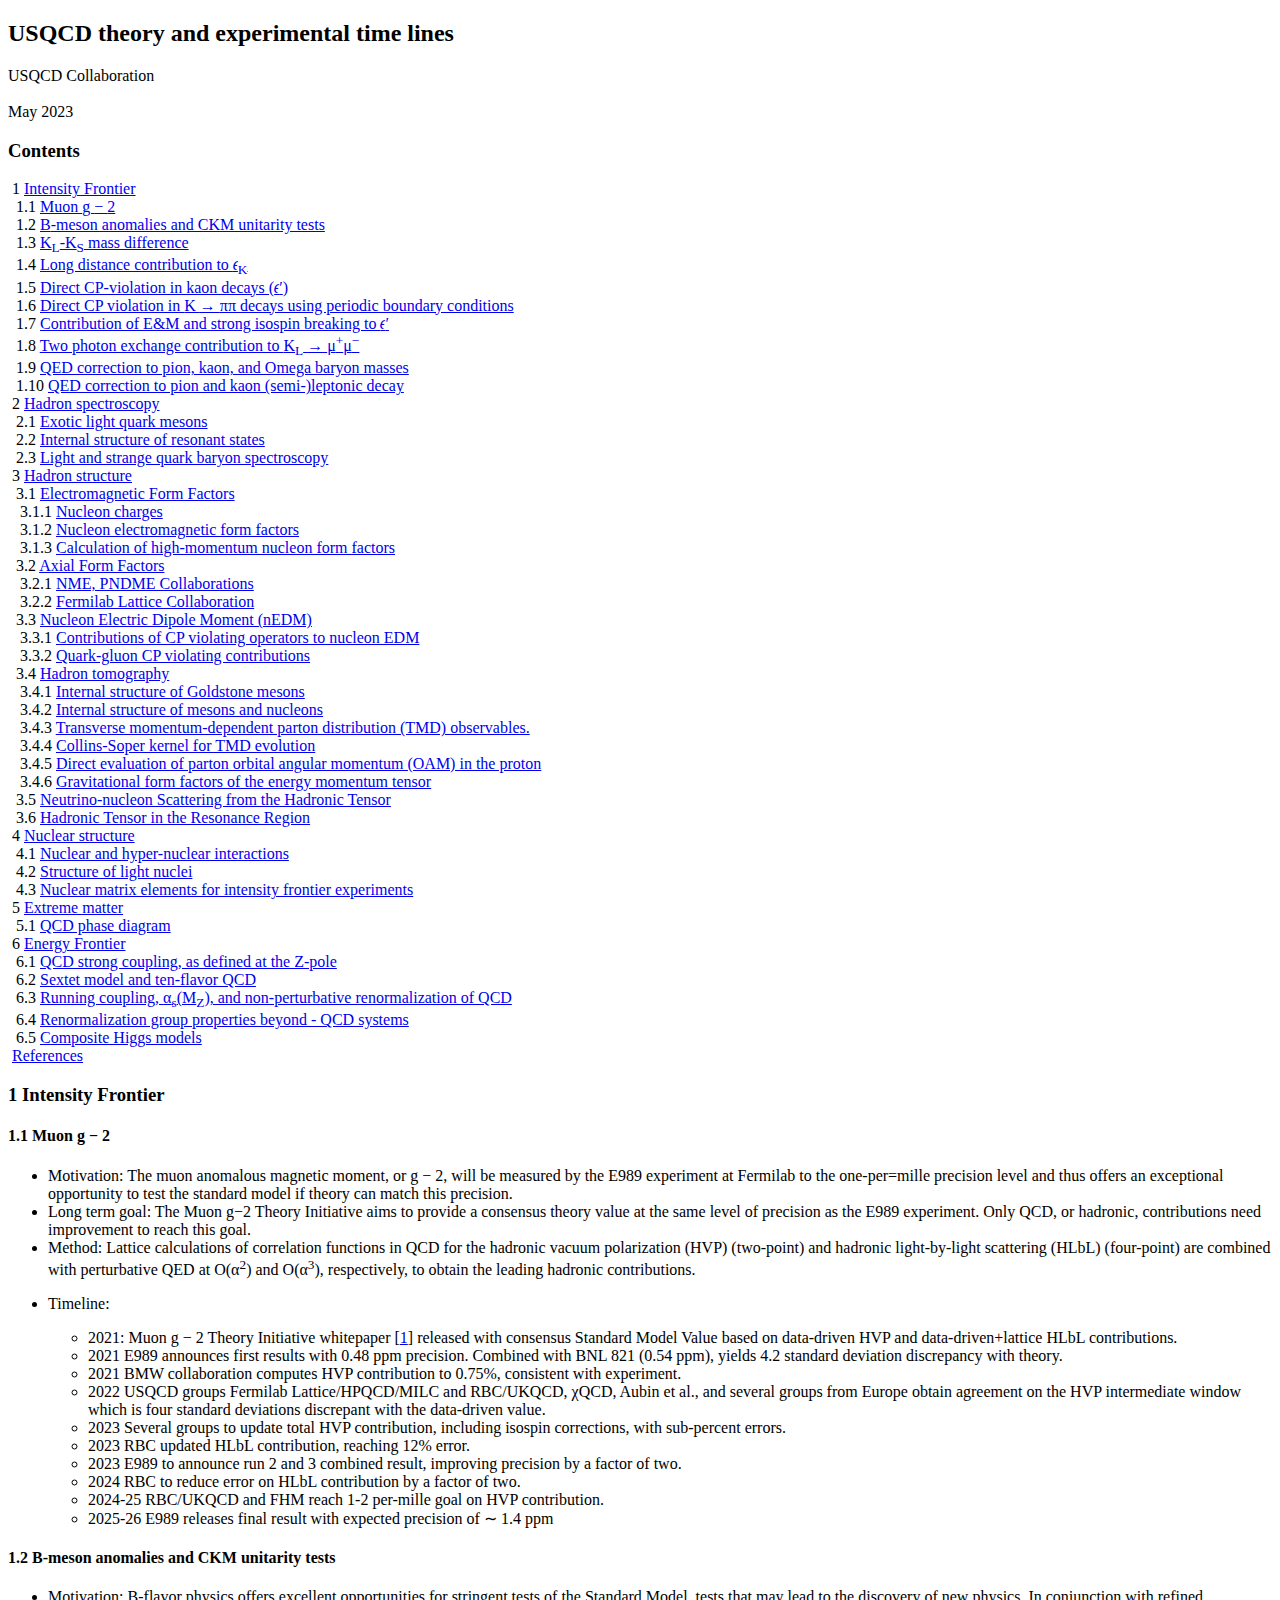
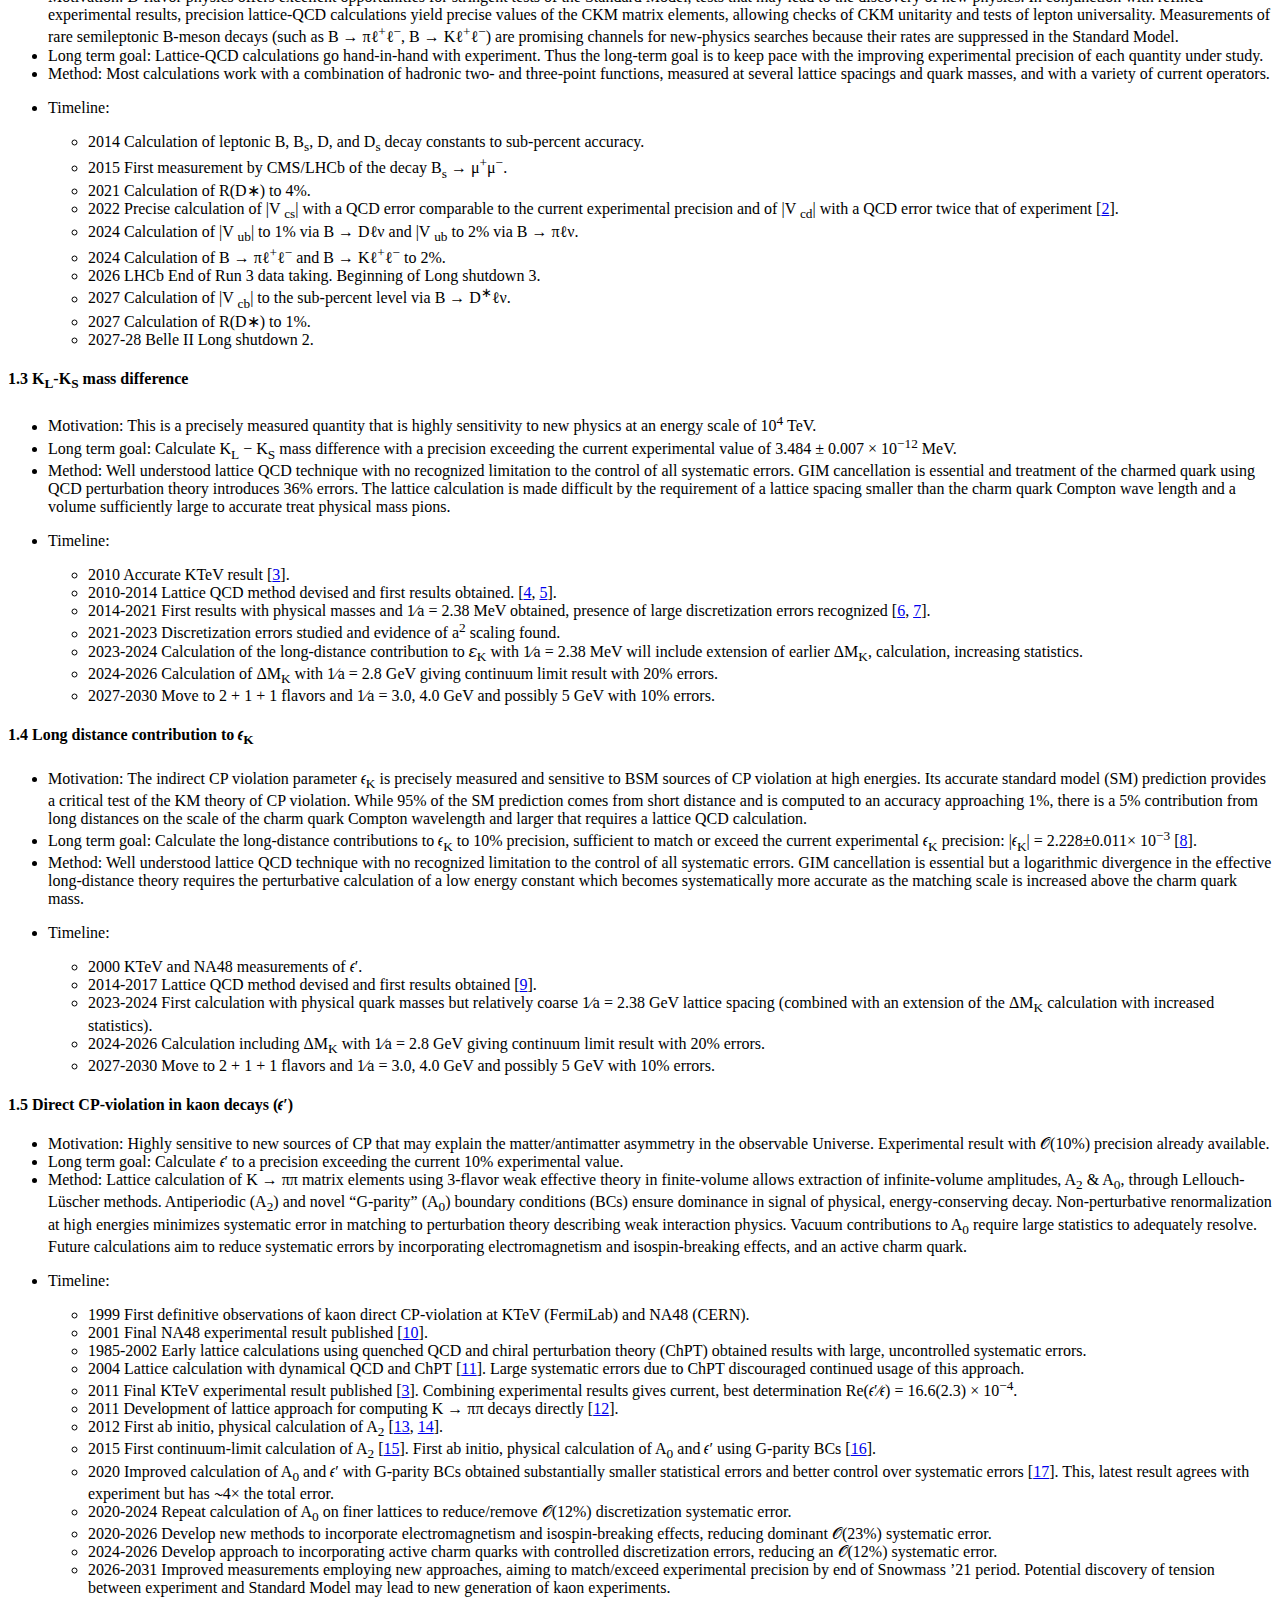
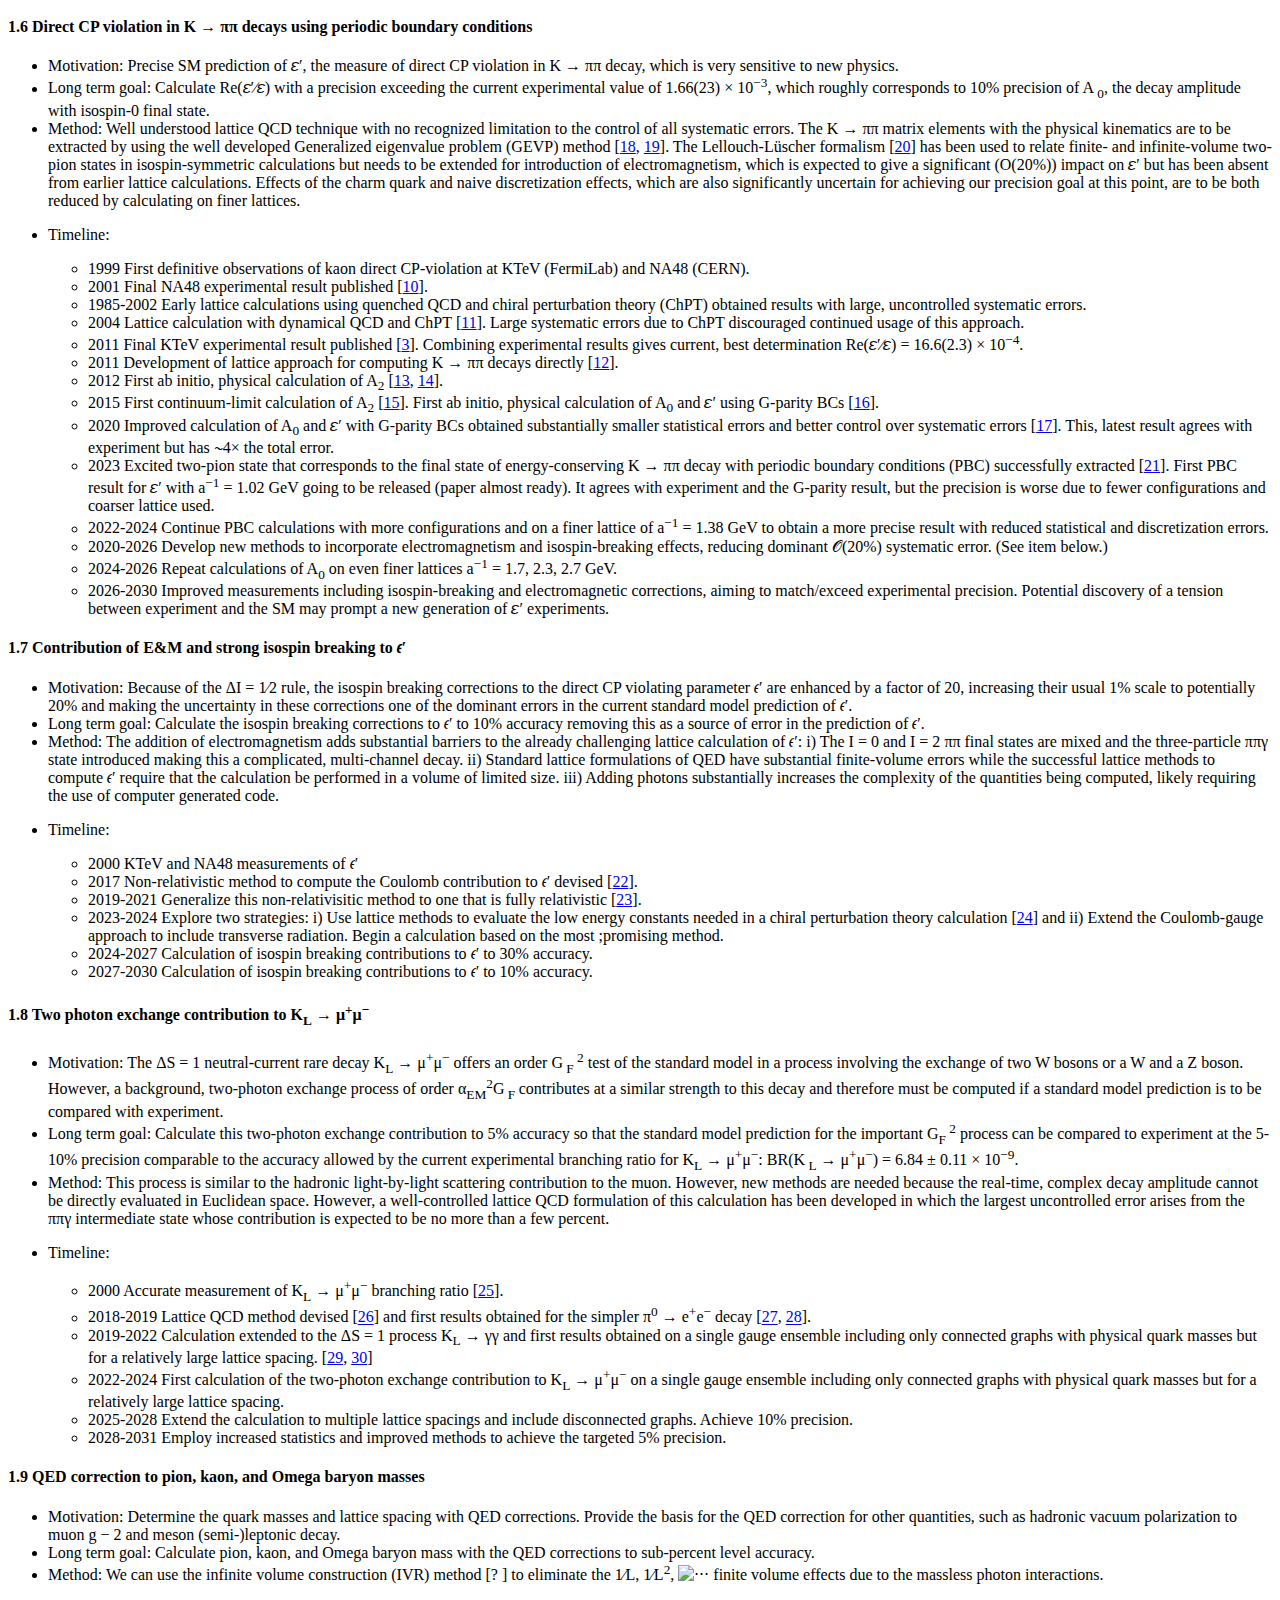
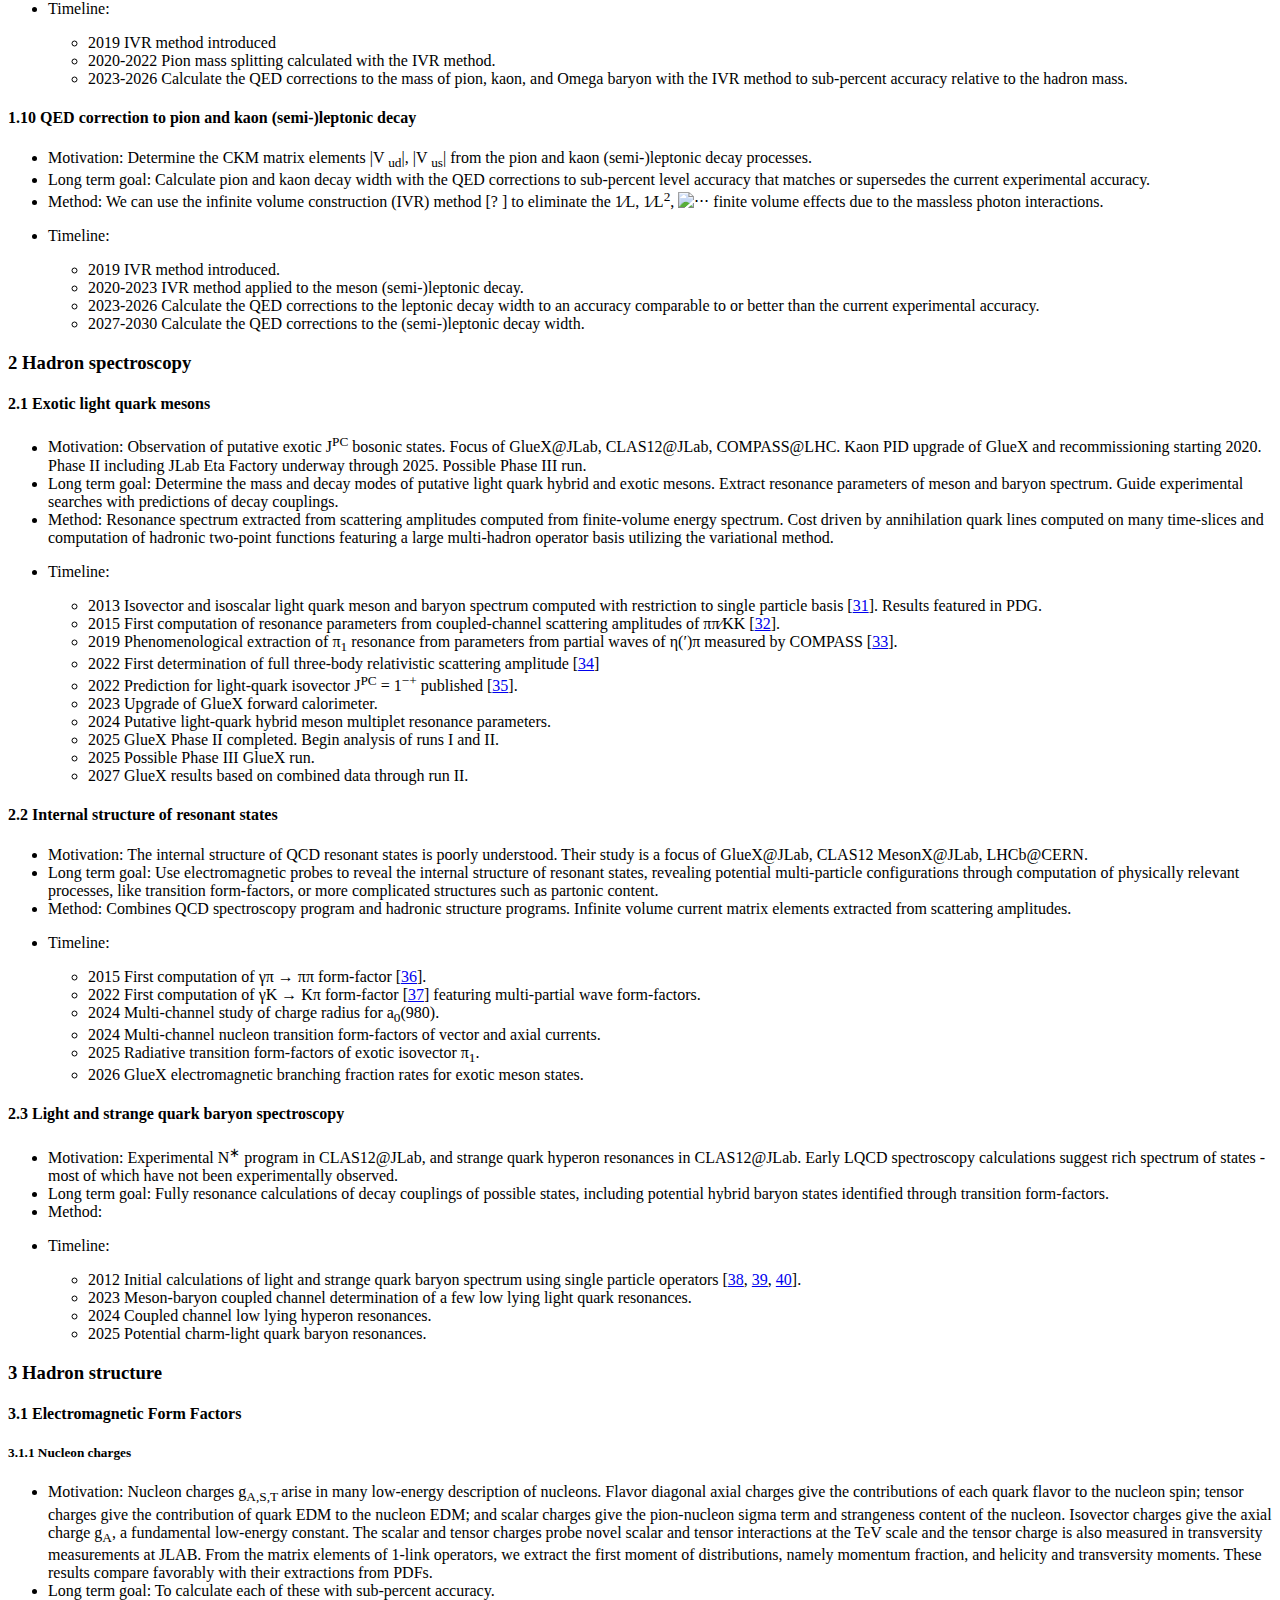
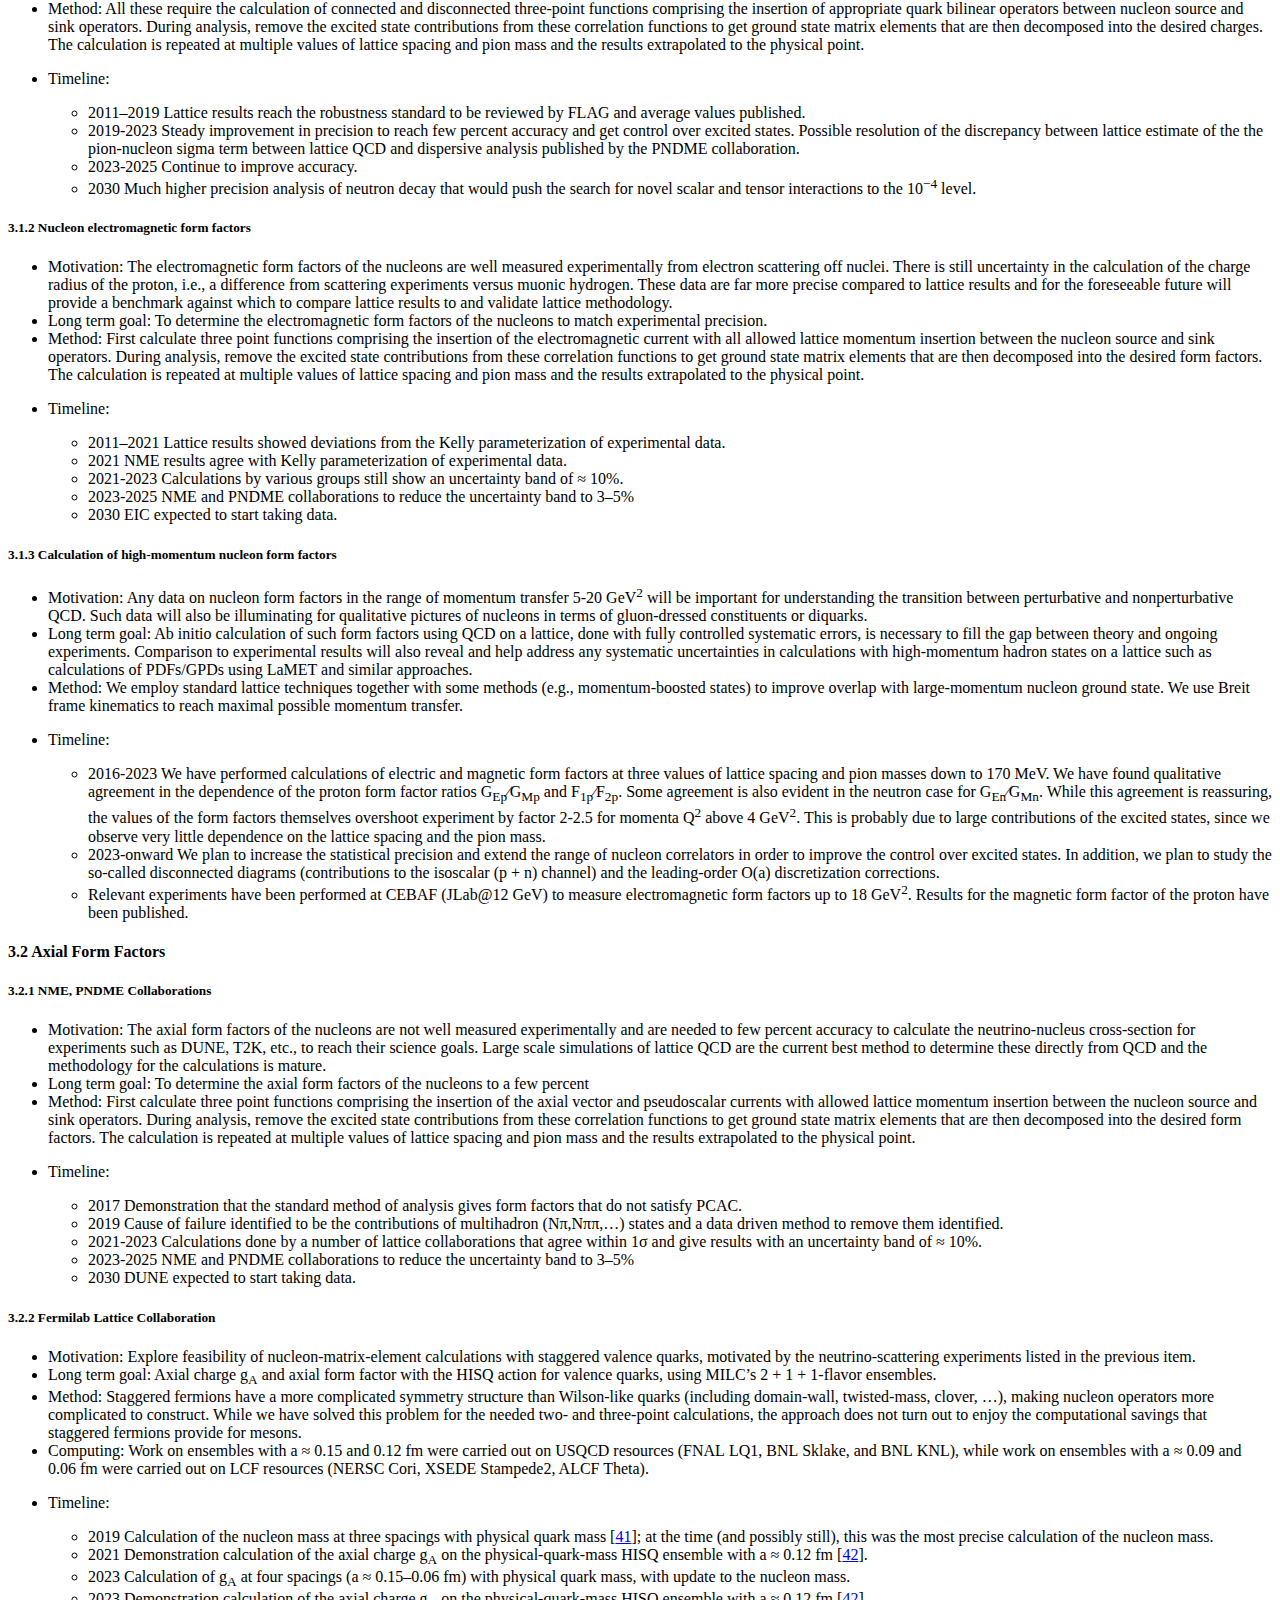
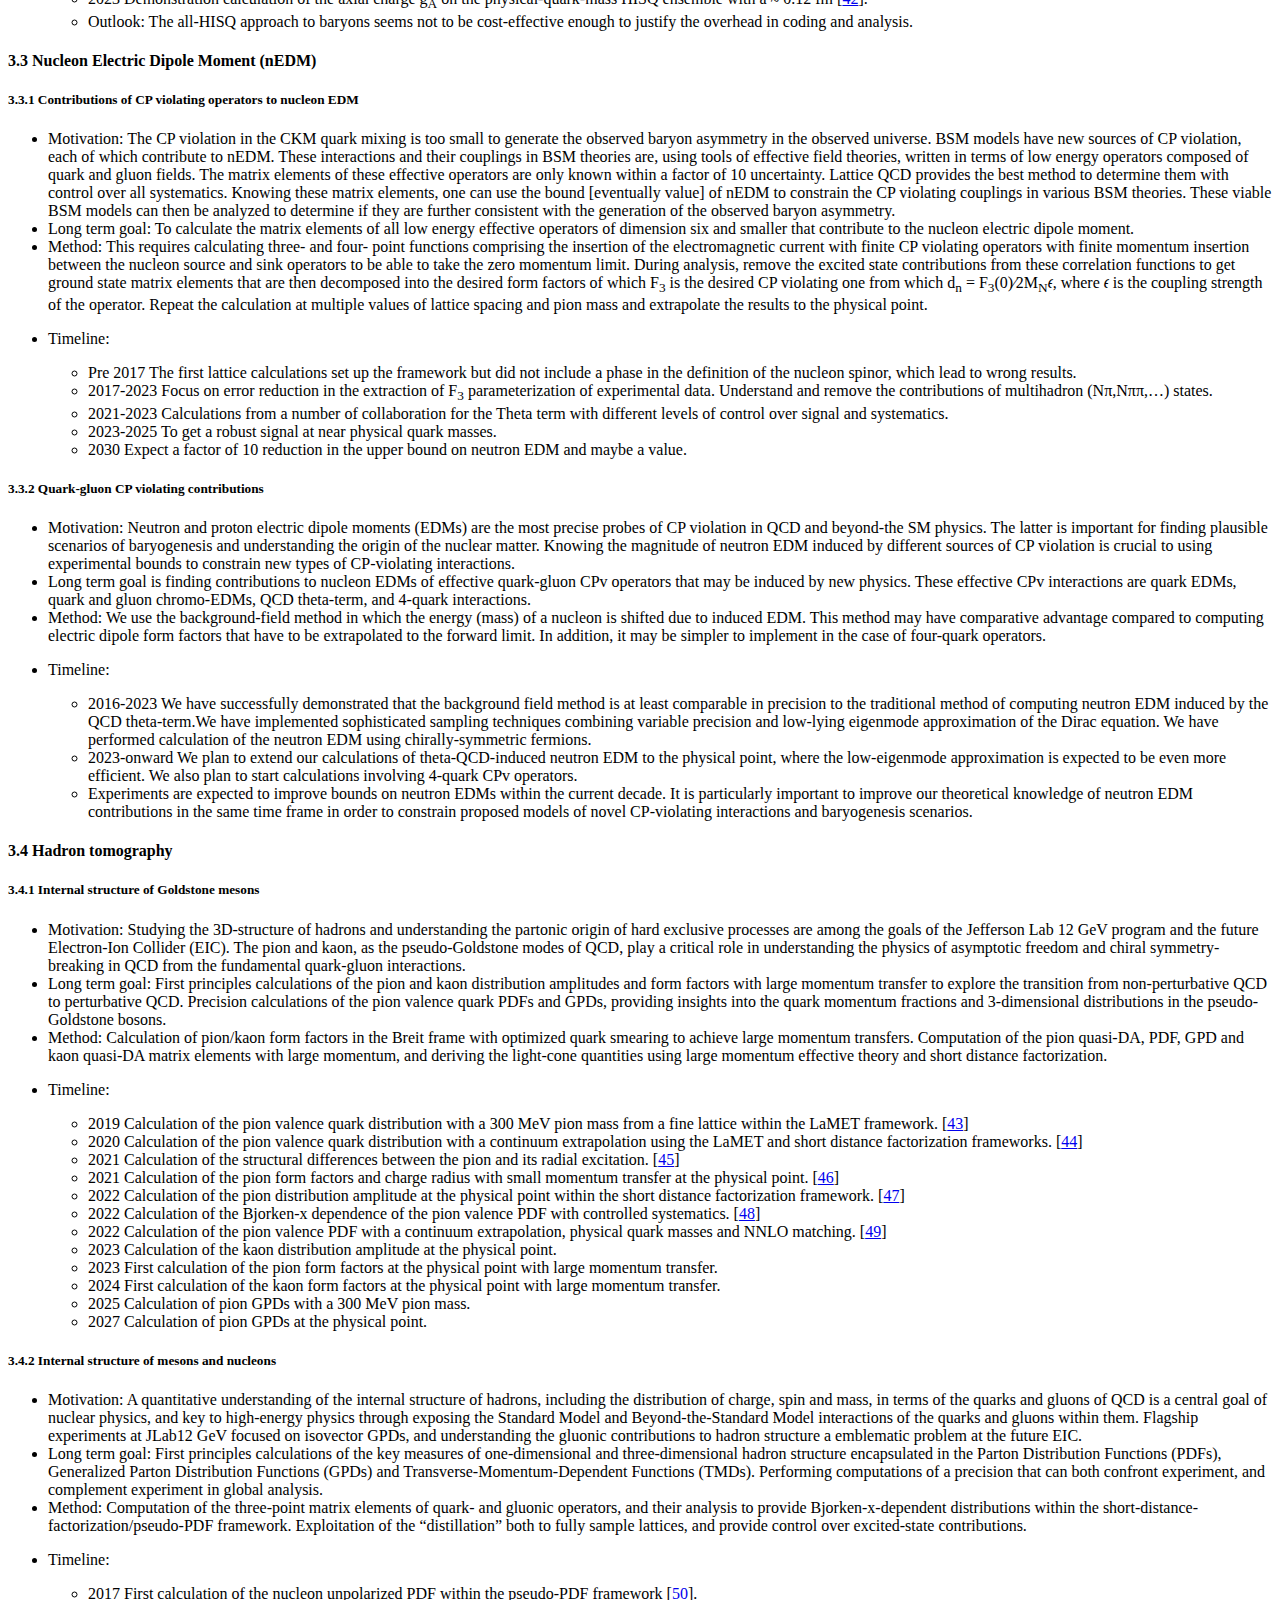
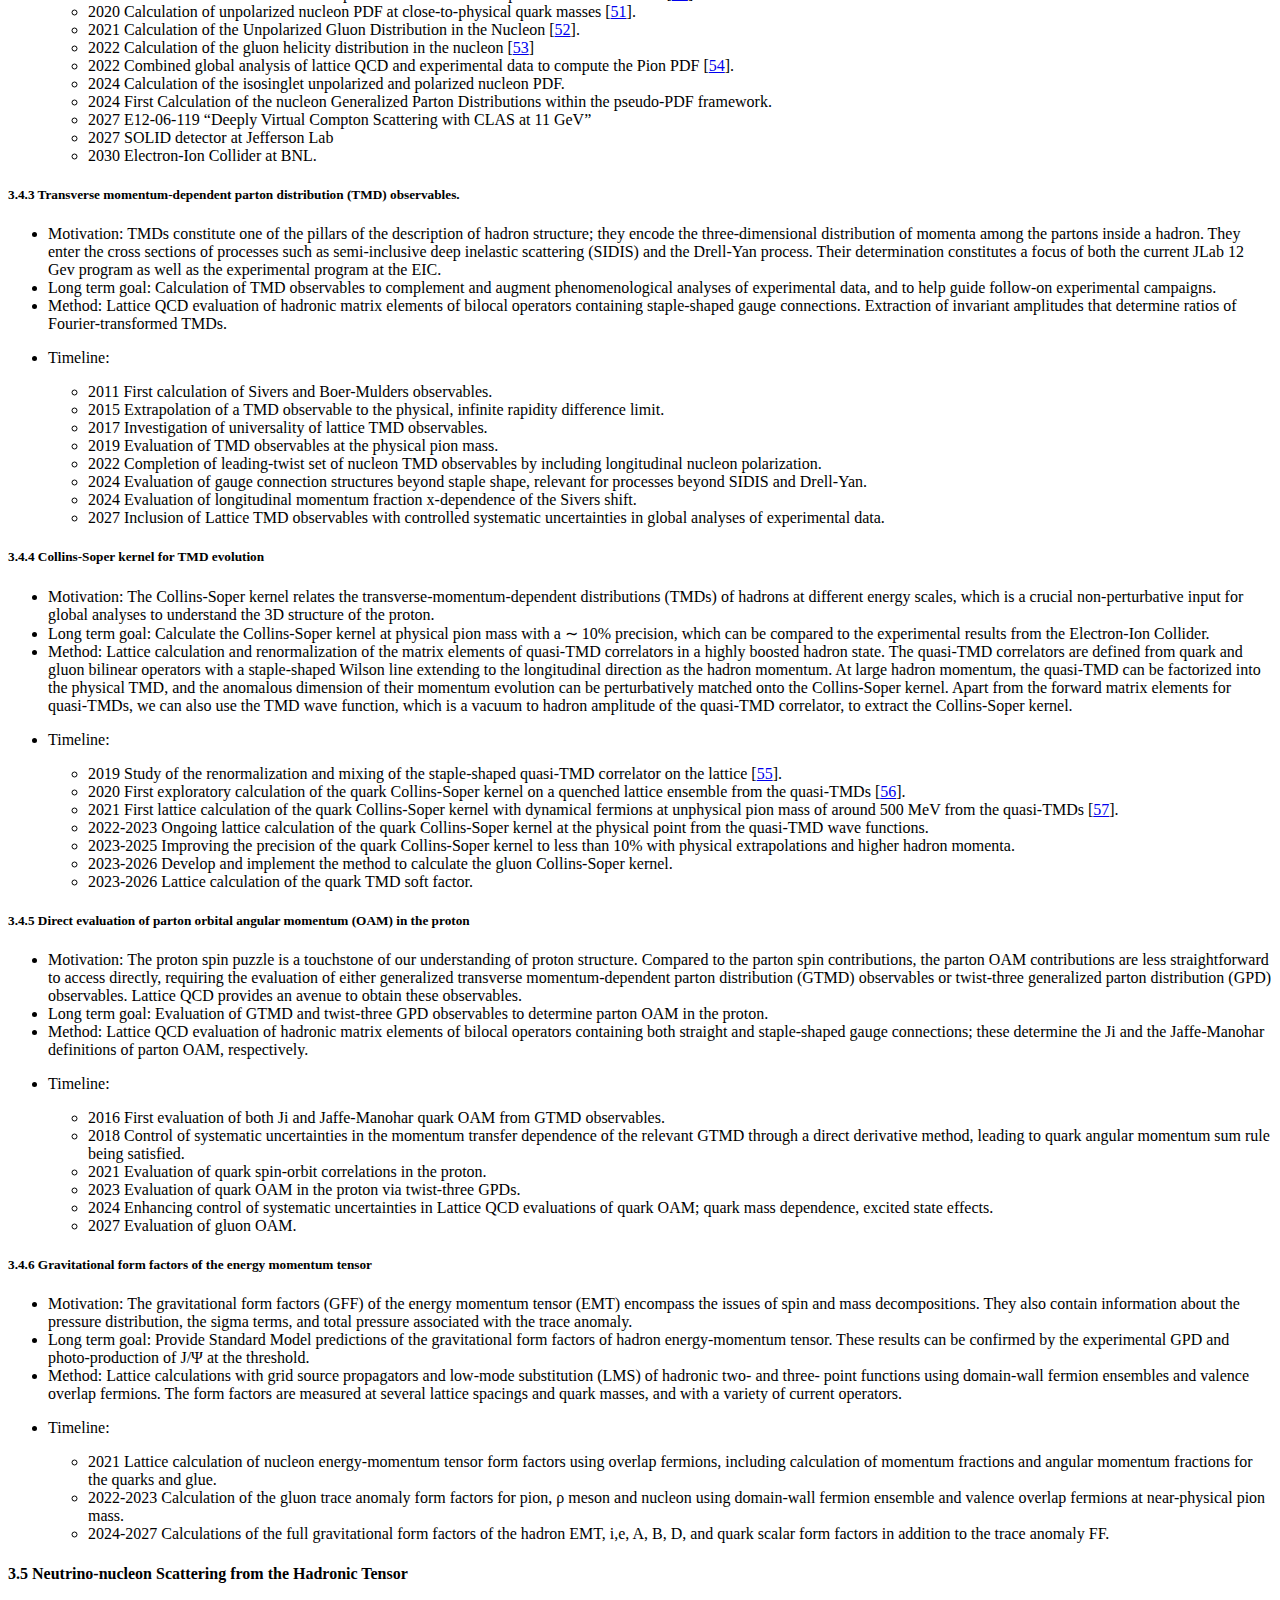
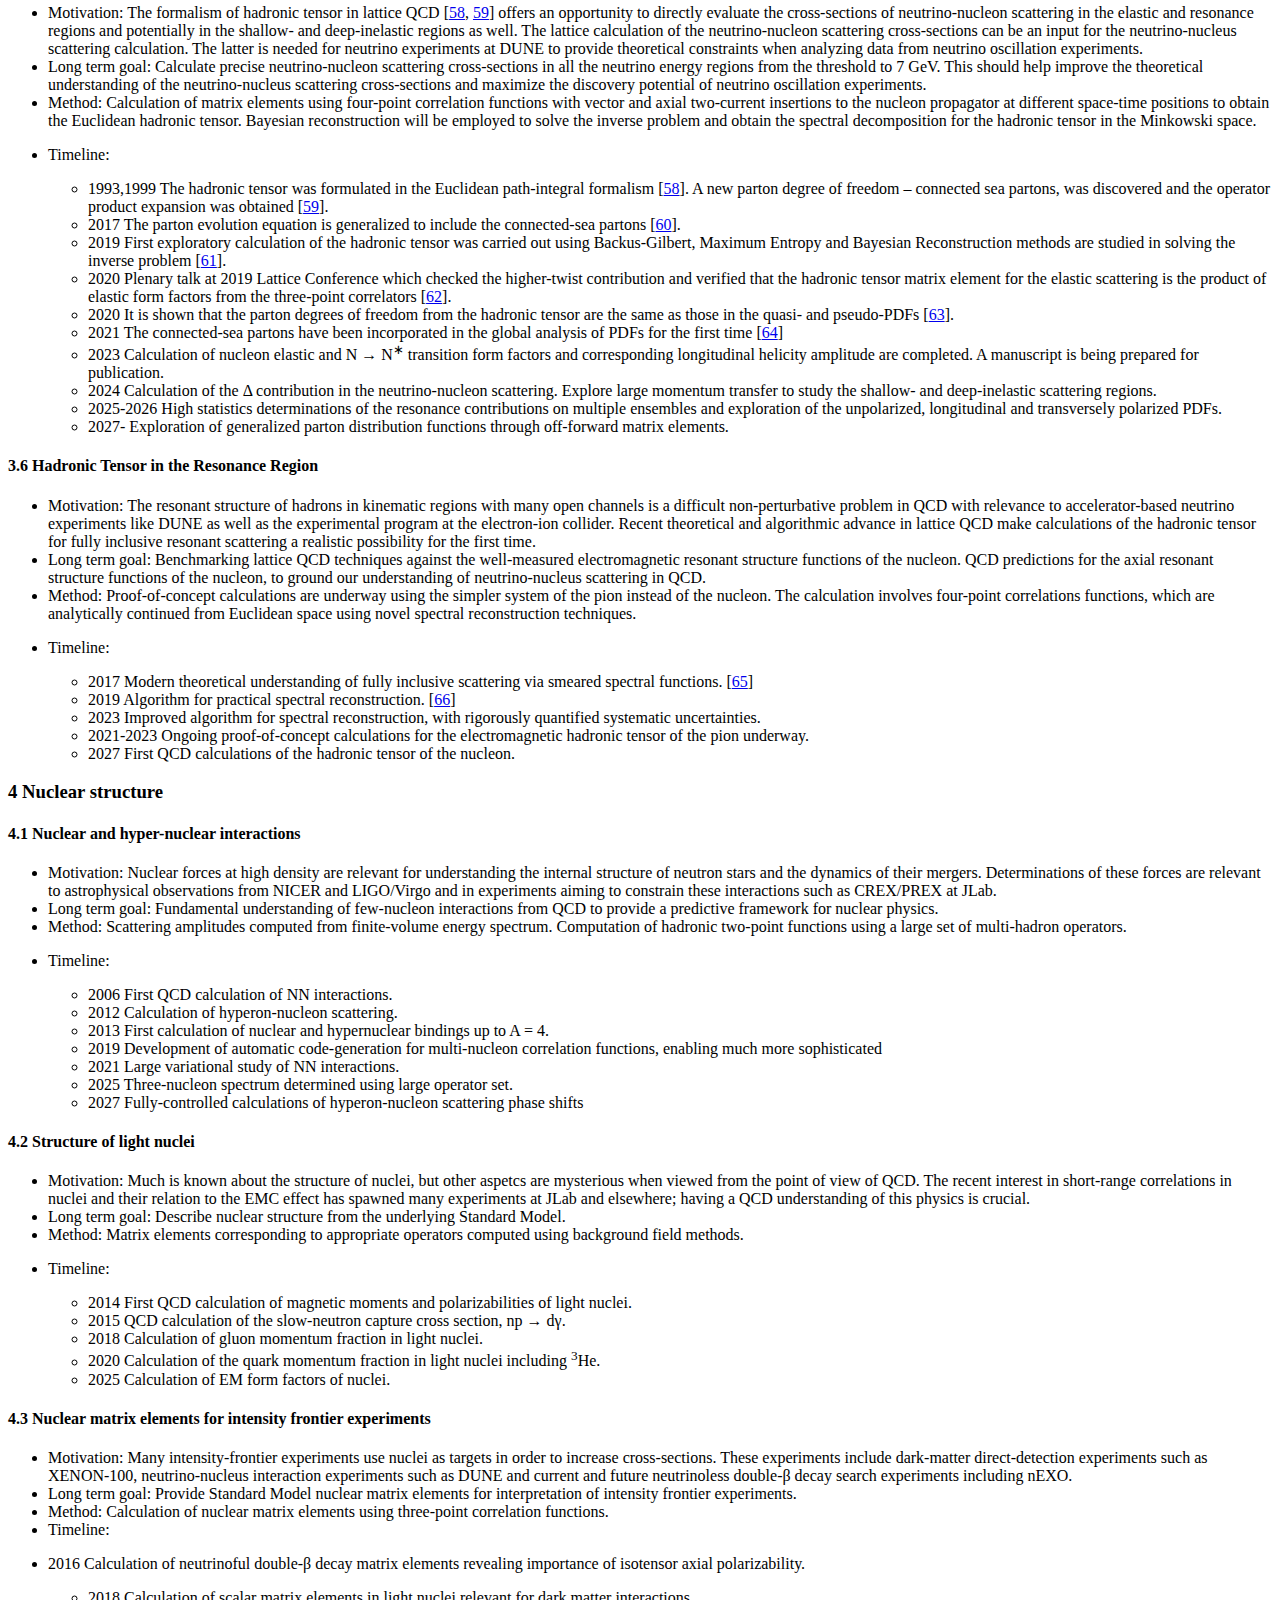
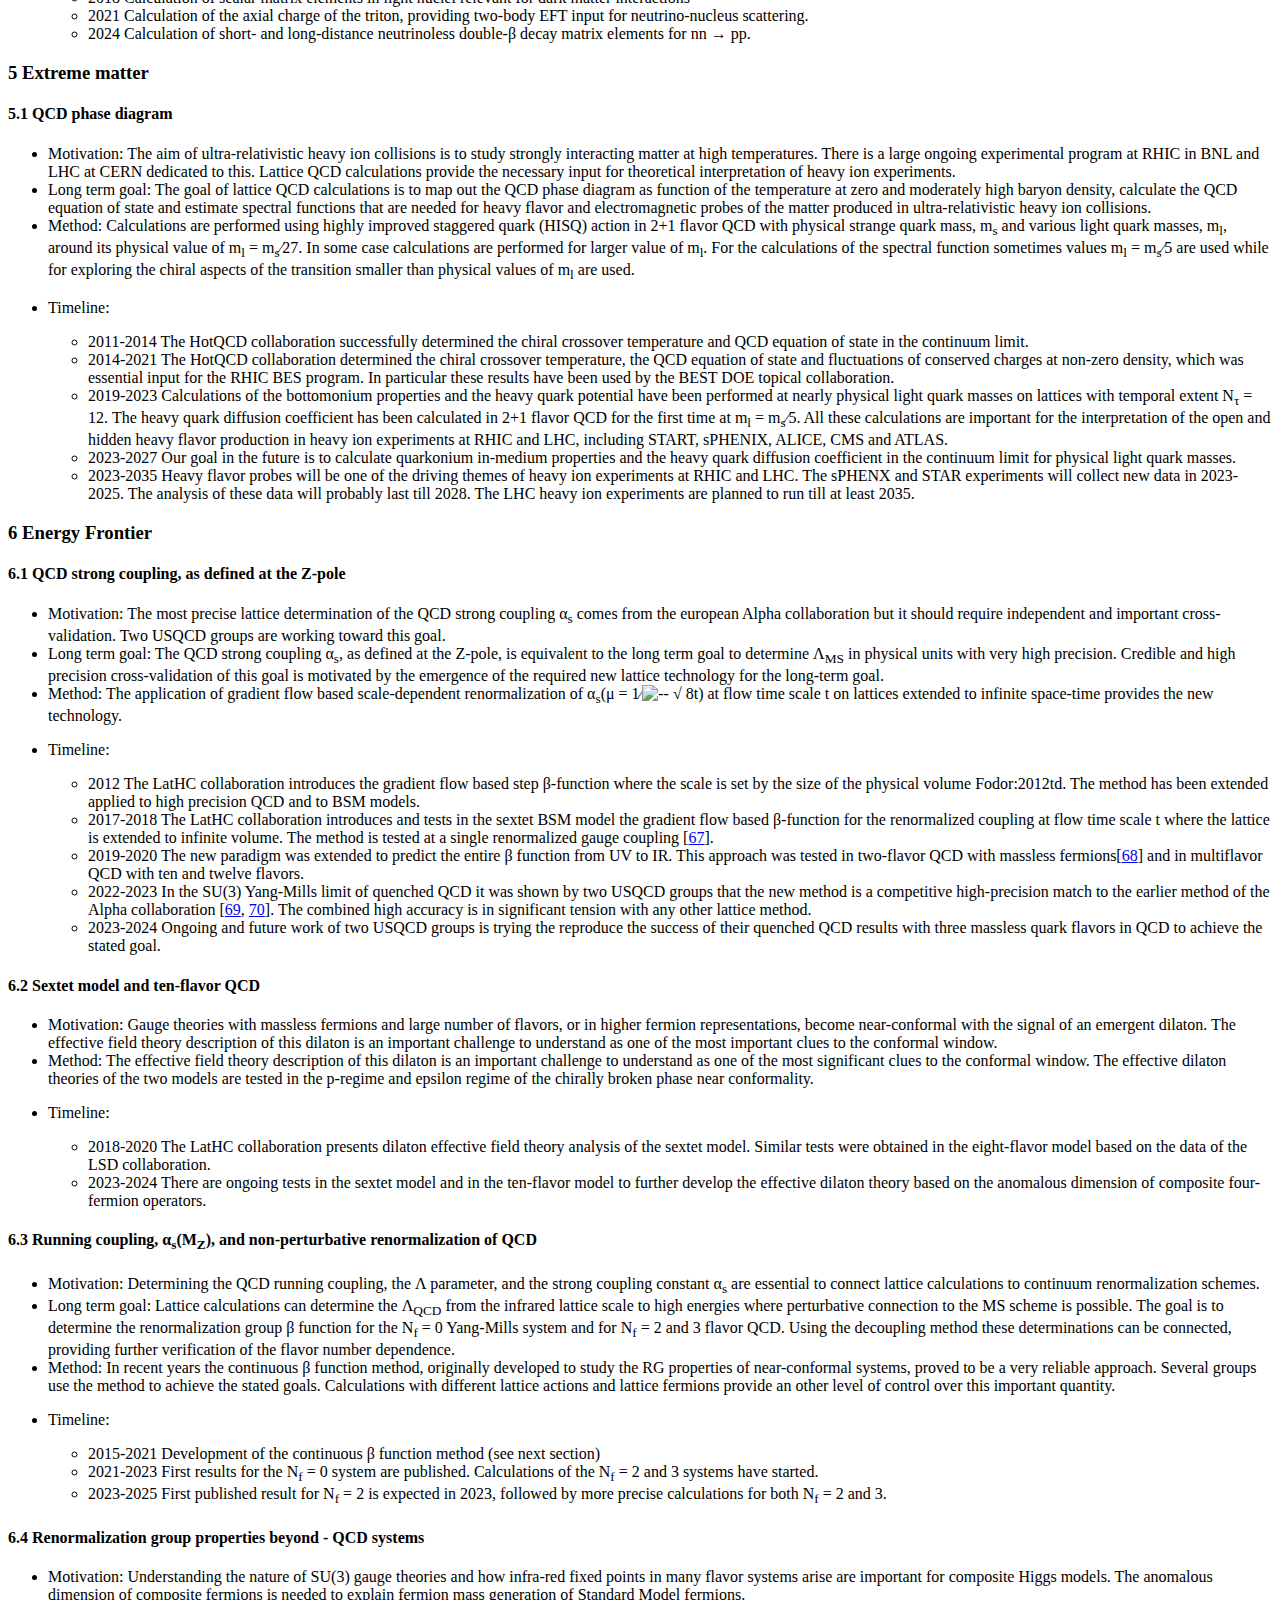
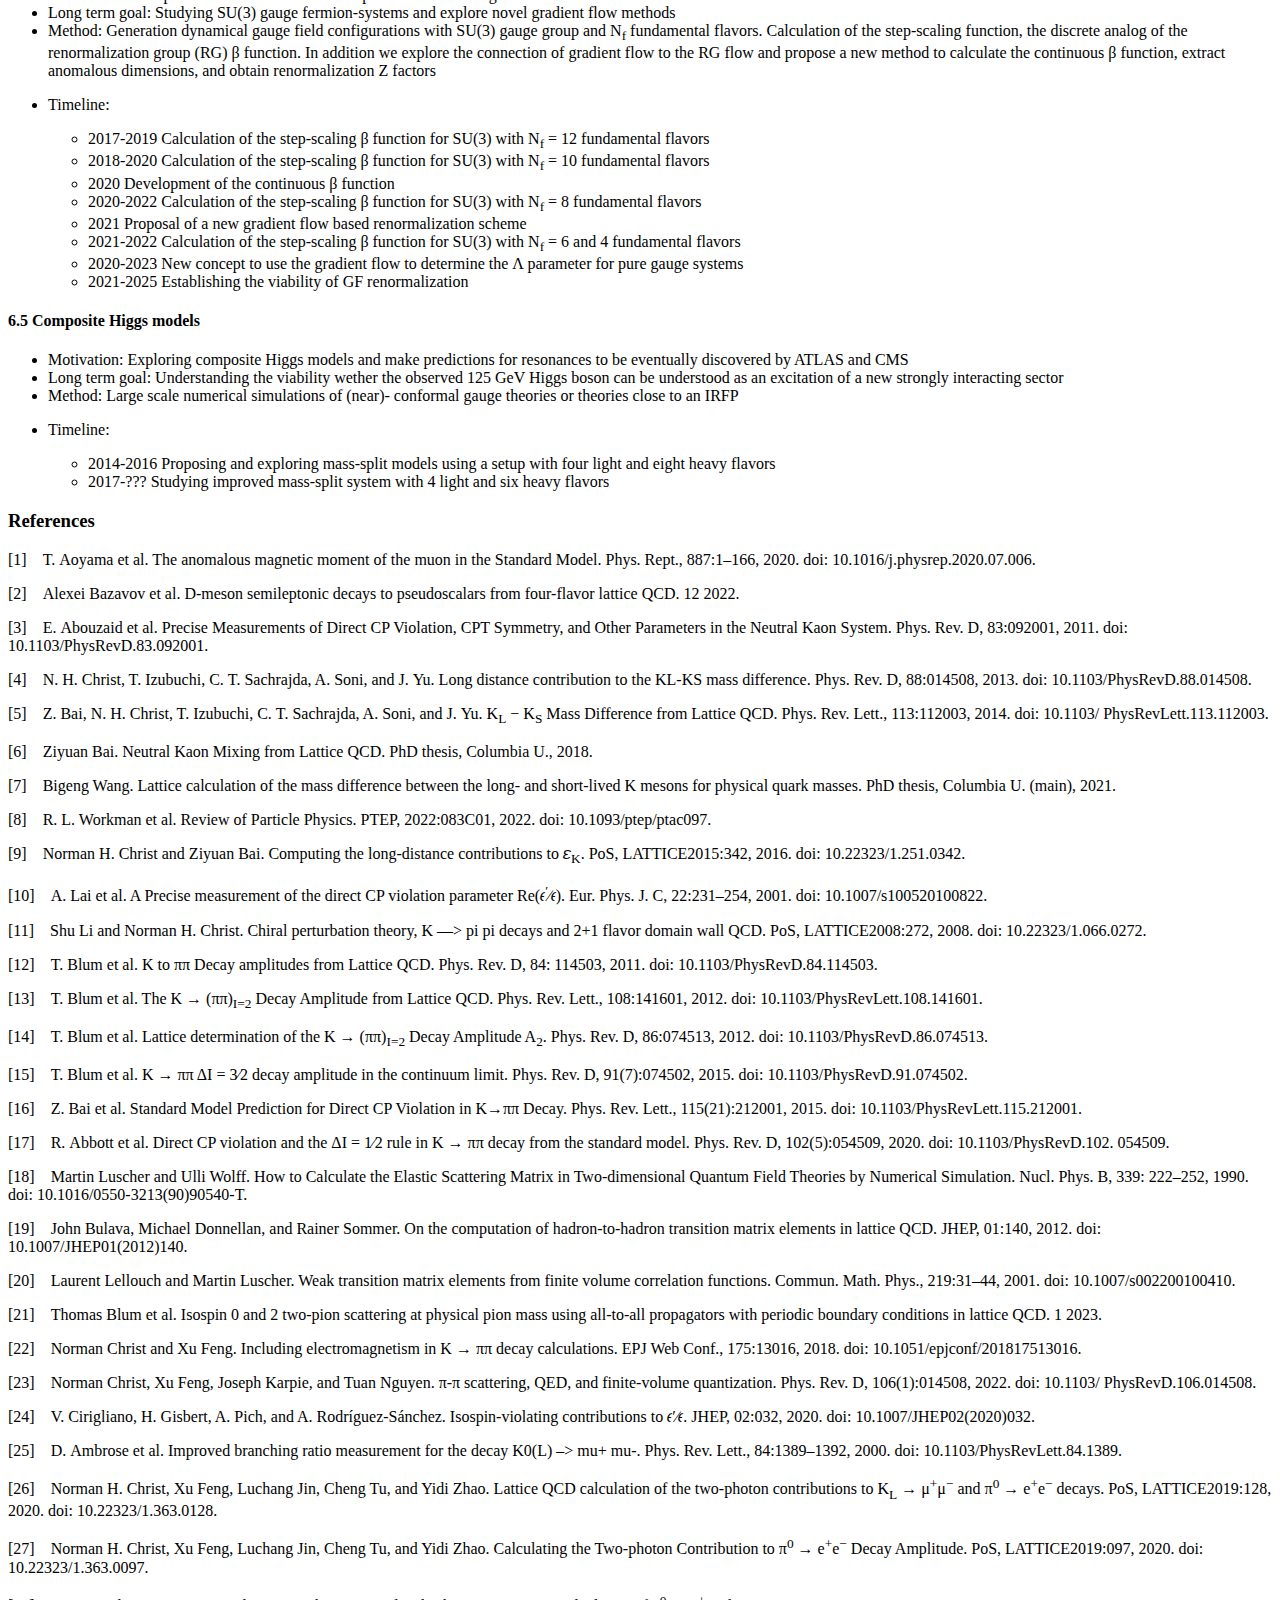
==== commit f0186409: "Updates." ====
--- a/main.html
+++ b/main.html
@@ -29,47 +29,49 @@
 boundary conditions</a></span>
 <br />     <span class='subsectionToc'>1.7 <a href='#contribution-of-em-and-strong-isospin-breaking-to-' id='QQ2-1-9'>Contribution of E&amp;M and strong isospin breaking to <span class='cmmi-12'>𝜖</span><span class='cmsy-10x-x-120'>′</span></a></span>
 <br />     <span class='subsectionToc'>1.8 <a href='#two-photon-exchange-contribution-to-kl-' id='QQ2-1-10'>Two photon exchange contribution to <span class='cmmi-12'>K</span><sub><span class='cmmi-8'>L</span></sub> <span class='cmsy-10x-x-120'>→ </span><span class='cmmi-12'>μ</span><sup><span class='cmr-8'>+</span></sup><span class='cmmi-12'>μ</span><sup><span class='cmsy-8'>−</span></sup></a></span>
-<br />    <span class='sectionToc'>2 <a href='#hadron-spectroscopy' id='QQ2-1-11'>Hadron spectroscopy</a></span>
-<br />     <span class='subsectionToc'>2.1 <a href='#exotic-light-quark-mesons' id='QQ2-1-12'>Exotic light quark mesons</a></span>
-<br />     <span class='subsectionToc'>2.2 <a href='#internal-structure-of-resonant-states' id='QQ2-1-13'>Internal structure of resonant states</a></span>
-<br />     <span class='subsectionToc'>2.3 <a href='#light-and-strange-quark-baryon-spectroscopy' id='QQ2-1-14'>Light and strange quark baryon spectroscopy</a></span>
-<br />    <span class='sectionToc'>3 <a href='#hadron-structure' id='QQ2-1-15'>Hadron structure</a></span>
-<br />     <span class='subsectionToc'>3.1 <a href='#electromagnetic-form-factors' id='QQ2-1-16'>Electromagnetic Form Factors</a></span>
-<br />      <span class='subsubsectionToc'>3.1.1 <a href='#nucleon-charges' id='QQ2-1-17'>Nucleon charges</a></span>
-<br />      <span class='subsubsectionToc'>3.1.2 <a href='#nucleon-electromagnetic-form-factors' id='QQ2-1-18'>Nucleon electromagnetic form factors</a></span>
-<br />      <span class='subsubsectionToc'>3.1.3 <a href='#calculation-of-highmomentum-nucleon-form-factors' id='QQ2-1-19'>Calculation of high-momentum nucleon form factors</a></span>
-<br />     <span class='subsectionToc'>3.2 <a href='#axial-form-factors' id='QQ2-1-20'>Axial Form Factors</a></span>
-<br />      <span class='subsubsectionToc'>3.2.1 <a href='#nme-pndme-collaborations' id='QQ2-1-21'>NME, PNDME Collaborations</a></span>
-<br />      <span class='subsubsectionToc'>3.2.2 <a href='#fermilab-lattice-collaboration' id='QQ2-1-22'>Fermilab Lattice Collaboration</a></span>
-<br />     <span class='subsectionToc'>3.3 <a href='#nucleon-electric-dipole-moment-nedm' id='QQ2-1-23'>Nucleon Electric Dipole Moment (nEDM)</a></span>
-<br />      <span class='subsubsectionToc'>3.3.1 <a href='#contributions-of-cp-violating-operators-to-nucleon-edm' id='QQ2-1-24'>Contributions of CP violating operators to nucleon EDM</a></span>
-                                                                                           
-                                                                                           
-<br />      <span class='subsubsectionToc'>3.3.2 <a href='#quarkgluon-cp-violating-contributions' id='QQ2-1-25'>Quark-gluon CP violating contributions</a></span>
-<br />     <span class='subsectionToc'>3.4 <a href='#hadron-tomography' id='QQ2-1-26'>Hadron tomography</a></span>
-<br />      <span class='subsubsectionToc'>3.4.1 <a href='#internal-structure-of-goldstone-mesons' id='QQ2-1-27'>Internal structure of Goldstone mesons</a></span>
-<br />      <span class='subsubsectionToc'>3.4.2 <a href='#internal-structure-of-mesons-and-nucleons' id='QQ2-1-28'>Internal structure of mesons and nucleons</a></span>
-<br />      <span class='subsubsectionToc'>3.4.3 <a href='#transverse-momentumdependent-parton-distribution-tmd-observables' id='QQ2-1-29'>Transverse momentum-dependent parton distribution
+<br />     <span class='subsectionToc'>1.9 <a href='#qed-correction-to-pion-kaon-and-omega-baryon-masses' id='QQ2-1-11'>QED correction to pion, kaon, and Omega baryon masses</a></span>
+<br />     <span class='subsectionToc'>1.10 <a href='#qed-correction-to-pion-and-kaon-semileptonic-decay' id='QQ2-1-12'>QED correction to pion and kaon (semi-)leptonic decay</a></span>
+<br />    <span class='sectionToc'>2 <a href='#hadron-spectroscopy' id='QQ2-1-13'>Hadron spectroscopy</a></span>
+<br />     <span class='subsectionToc'>2.1 <a href='#exotic-light-quark-mesons' id='QQ2-1-14'>Exotic light quark mesons</a></span>
+<br />     <span class='subsectionToc'>2.2 <a href='#internal-structure-of-resonant-states' id='QQ2-1-15'>Internal structure of resonant states</a></span>
+<br />     <span class='subsectionToc'>2.3 <a href='#light-and-strange-quark-baryon-spectroscopy' id='QQ2-1-16'>Light and strange quark baryon spectroscopy</a></span>
+<br />    <span class='sectionToc'>3 <a href='#hadron-structure' id='QQ2-1-17'>Hadron structure</a></span>
+<br />     <span class='subsectionToc'>3.1 <a href='#electromagnetic-form-factors' id='QQ2-1-18'>Electromagnetic Form Factors</a></span>
+<br />      <span class='subsubsectionToc'>3.1.1 <a href='#nucleon-charges' id='QQ2-1-19'>Nucleon charges</a></span>
+<br />      <span class='subsubsectionToc'>3.1.2 <a href='#nucleon-electromagnetic-form-factors' id='QQ2-1-20'>Nucleon electromagnetic form factors</a></span>
+<br />      <span class='subsubsectionToc'>3.1.3 <a href='#calculation-of-highmomentum-nucleon-form-factors' id='QQ2-1-21'>Calculation of high-momentum nucleon form factors</a></span>
+<br />     <span class='subsectionToc'>3.2 <a href='#axial-form-factors' id='QQ2-1-22'>Axial Form Factors</a></span>
+<br />      <span class='subsubsectionToc'>3.2.1 <a href='#nme-pndme-collaborations' id='QQ2-1-23'>NME, PNDME Collaborations</a></span>
+<br />      <span class='subsubsectionToc'>3.2.2 <a href='#fermilab-lattice-collaboration' id='QQ2-1-24'>Fermilab Lattice Collaboration</a></span>
+                                                                                           
+                                                                                           
+<br />     <span class='subsectionToc'>3.3 <a href='#nucleon-electric-dipole-moment-nedm' id='QQ2-1-25'>Nucleon Electric Dipole Moment (nEDM)</a></span>
+<br />      <span class='subsubsectionToc'>3.3.1 <a href='#contributions-of-cp-violating-operators-to-nucleon-edm' id='QQ2-1-26'>Contributions of CP violating operators to nucleon EDM</a></span>
+<br />      <span class='subsubsectionToc'>3.3.2 <a href='#quarkgluon-cp-violating-contributions' id='QQ2-1-27'>Quark-gluon CP violating contributions</a></span>
+<br />     <span class='subsectionToc'>3.4 <a href='#hadron-tomography' id='QQ2-1-28'>Hadron tomography</a></span>
+<br />      <span class='subsubsectionToc'>3.4.1 <a href='#internal-structure-of-goldstone-mesons' id='QQ2-1-29'>Internal structure of Goldstone mesons</a></span>
+<br />      <span class='subsubsectionToc'>3.4.2 <a href='#internal-structure-of-mesons-and-nucleons' id='QQ2-1-30'>Internal structure of mesons and nucleons</a></span>
+<br />      <span class='subsubsectionToc'>3.4.3 <a href='#transverse-momentumdependent-parton-distribution-tmd-observables' id='QQ2-1-31'>Transverse momentum-dependent parton distribution
 (TMD) observables.</a></span>
-<br />      <span class='subsubsectionToc'>3.4.4 <a href='#collinssoper-kernel-for-tmd-evolution' id='QQ2-1-30'>Collins-Soper kernel for TMD evolution</a></span>
-<br />      <span class='subsubsectionToc'>3.4.5 <a href='#direct-evaluation-of-parton-orbital-angular-momentum-oam-in-the-proton' id='QQ2-1-31'>Direct evaluation of parton orbital angular momentum
+<br />      <span class='subsubsectionToc'>3.4.4 <a href='#collinssoper-kernel-for-tmd-evolution' id='QQ2-1-32'>Collins-Soper kernel for TMD evolution</a></span>
+<br />      <span class='subsubsectionToc'>3.4.5 <a href='#direct-evaluation-of-parton-orbital-angular-momentum-oam-in-the-proton' id='QQ2-1-33'>Direct evaluation of parton orbital angular momentum
 (OAM) in the proton</a></span>
-<br />      <span class='subsubsectionToc'>3.4.6 <a href='#gravitational-form-factors-of-the-energy-momentum-tensor' id='QQ2-1-32'>Gravitational form factors of the energy momentum tensor</a></span>
-<br />     <span class='subsectionToc'>3.5 <a href='#neutrinonucleon-scattering-from-the-hadronic-tensor' id='QQ2-1-33'>Neutrino-nucleon Scattering from the Hadronic Tensor</a></span>
-<br />     <span class='subsectionToc'>3.6 <a href='#hadronic-tensor-in-the-resonance-region' id='QQ2-1-34'>Hadronic Tensor in the Resonance Region</a></span>
-<br />    <span class='sectionToc'>4 <a href='#nuclear-structure' id='QQ2-1-35'>Nuclear structure</a></span>
-<br />     <span class='subsectionToc'>4.1 <a href='#nuclear-and-hypernuclear-interactions' id='QQ2-1-36'>Nuclear and hyper-nuclear interactions</a></span>
-<br />     <span class='subsectionToc'>4.2 <a href='#structure-of-light-nuclei' id='QQ2-1-37'>Structure of light nuclei</a></span>
-<br />     <span class='subsectionToc'>4.3 <a href='#nuclear-matrix-elements-for-intensity-frontier-experiments' id='QQ2-1-38'>Nuclear matrix elements for intensity frontier experiments</a></span>
-<br />    <span class='sectionToc'>5 <a href='#extreme-matter' id='QQ2-1-39'>Extreme matter</a></span>
-<br />     <span class='subsectionToc'>5.1 <a href='#qcd-phase-diagram' id='QQ2-1-40'>QCD phase diagram</a></span>
-<br />    <span class='sectionToc'>6 <a href='#energy-frontier' id='QQ2-1-41'>Energy Frontier</a></span>
-<br />     <span class='subsectionToc'>6.1 <a href='#-qcd-strong-coupling-as-defined-at-the-zpole' id='QQ2-1-42'> QCD strong coupling, as defined at the Z-pole</a></span>
-<br />     <span class='subsectionToc'>6.2 <a href='#sextet-model-and-tenflavor-qcd' id='QQ2-1-43'>Sextet model and ten-flavor QCD</a></span>
-<br />     <span class='subsectionToc'>6.3 <a href='#running-coupling-smz-and-nonperturbative-renormalization-of-qcd' id='QQ2-1-44'>Running coupling, <span class='cmmi-12'>α</span><sub><span class='cmmi-8'>s</span></sub>(<span class='cmmi-12'>M</span><sub><span class='cmmi-8'>Z</span></sub>), and non-perturbative renormalization
+<br />      <span class='subsubsectionToc'>3.4.6 <a href='#gravitational-form-factors-of-the-energy-momentum-tensor' id='QQ2-1-34'>Gravitational form factors of the energy momentum tensor</a></span>
+<br />     <span class='subsectionToc'>3.5 <a href='#neutrinonucleon-scattering-from-the-hadronic-tensor' id='QQ2-1-35'>Neutrino-nucleon Scattering from the Hadronic Tensor</a></span>
+<br />     <span class='subsectionToc'>3.6 <a href='#hadronic-tensor-in-the-resonance-region' id='QQ2-1-36'>Hadronic Tensor in the Resonance Region</a></span>
+<br />    <span class='sectionToc'>4 <a href='#nuclear-structure' id='QQ2-1-37'>Nuclear structure</a></span>
+<br />     <span class='subsectionToc'>4.1 <a href='#nuclear-and-hypernuclear-interactions' id='QQ2-1-38'>Nuclear and hyper-nuclear interactions</a></span>
+<br />     <span class='subsectionToc'>4.2 <a href='#structure-of-light-nuclei' id='QQ2-1-39'>Structure of light nuclei</a></span>
+<br />     <span class='subsectionToc'>4.3 <a href='#nuclear-matrix-elements-for-intensity-frontier-experiments' id='QQ2-1-40'>Nuclear matrix elements for intensity frontier experiments</a></span>
+<br />    <span class='sectionToc'>5 <a href='#extreme-matter' id='QQ2-1-41'>Extreme matter</a></span>
+<br />     <span class='subsectionToc'>5.1 <a href='#qcd-phase-diagram' id='QQ2-1-42'>QCD phase diagram</a></span>
+<br />    <span class='sectionToc'>6 <a href='#energy-frontier' id='QQ2-1-43'>Energy Frontier</a></span>
+<br />     <span class='subsectionToc'>6.1 <a href='#-qcd-strong-coupling-as-defined-at-the-zpole' id='QQ2-1-44'> QCD strong coupling, as defined at the Z-pole</a></span>
+<br />     <span class='subsectionToc'>6.2 <a href='#sextet-model-and-tenflavor-qcd' id='QQ2-1-45'>Sextet model and ten-flavor QCD</a></span>
+<br />     <span class='subsectionToc'>6.3 <a href='#running-coupling-smz-and-nonperturbative-renormalization-of-qcd' id='QQ2-1-46'>Running coupling, <span class='cmmi-12'>α</span><sub><span class='cmmi-8'>s</span></sub>(<span class='cmmi-12'>M</span><sub><span class='cmmi-8'>Z</span></sub>), and non-perturbative renormalization
 of QCD</a></span>
-<br />     <span class='subsectionToc'>6.4 <a href='#renormalization-group-properties-beyond-qcd-systems-' id='QQ2-1-45'>Renormalization group properties beyond - QCD systems </a></span>
-<br />     <span class='subsectionToc'>6.5 <a href='#composite-higgs-models' id='QQ2-1-46'>Composite Higgs models</a></span>
+<br />     <span class='subsectionToc'>6.4 <a href='#renormalization-group-properties-beyond-qcd-systems-' id='QQ2-1-47'>Renormalization group properties beyond - QCD systems </a></span>
+<br />     <span class='subsectionToc'>6.5 <a href='#composite-higgs-models' id='QQ2-1-48'>Composite Higgs models</a></span>
 <br />    <span class='sectionToc'><a href='#references1'>References</a></span>
    </div>
                                                                                            
@@ -491,10 +493,63 @@
       </li></ul>
 <!-- l. 329 --><p class='noindent'>
 </p>
-   <h3 class='sectionHead' id='hadron-spectroscopy'><span class='titlemark'>2   </span> <a id='x1-110002'></a>Hadron spectroscopy</h3>
-<!-- l. 332 --><p class='noindent'>
-</p>
-   <h4 class='subsectionHead' id='exotic-light-quark-mesons'><span class='titlemark'>2.1   </span> <a id='x1-120002.1'></a>Exotic light quark mesons</h4>
+   <h4 class='subsectionHead' id='qed-correction-to-pion-kaon-and-omega-baryon-masses'><span class='titlemark'>1.9   </span> <a id='x1-110001.9'></a>QED correction to pion, kaon, and Omega baryon masses</h4>
+      <ul class='itemize1'>
+      <li class='itemize'><span class='cmbx-12'>Motivation: </span>Determine the quark masses and lattice spacing with QED corrections.
+      Provide the basis for the QED correction for other quantities, such as hadronic vacuum
+      polarization to muon <span class='cmmi-12'>g </span><span class='cmsy-10x-x-120'>− </span>2 and meson (semi-)leptonic decay.
+      </li>
+      <li class='itemize'><span class='cmbx-12'>Long  term  goal:  </span>Calculate  pion,  kaon,  and  Omega  baryon  mass  with  the  QED
+      corrections to sub-percent level accuracy.
+      </li>
+      <li class='itemize'><span class='cmbx-12'>Method: </span>We can use the infinite volume construction (IVR) method [<span class='cmbx-12'>? </span>] to eliminate
+      the 1<span class='cmmi-12'>∕L, </span>1<span class='cmmi-12'>∕L</span><sup><span class='cmr-8'>2</span></sup><span class='cmmi-12'>, </span><img alt='⋅⋅⋅' class='@cdots' src='main0x.png' /> finite volume effects due to the massless photon interactions.
+      </li>
+      <li class='itemize'>
+      <!-- l. 336 --><p class='noindent'><span class='cmbx-12'>Timeline:</span> </p>
+           <ul class='itemize2'>
+           <li class='itemize'><span class='cmbx-12'>2019 </span>IVR method introduced
+           </li>
+           <li class='itemize'><span class='cmbx-12'>2020-2022 </span>Pion mass splitting calculated with the IVR method.
+           </li>
+           <li class='itemize'><span class='cmbx-12'>2023-2026 </span>Calculate the QED corrections to the mass of pion, kaon, and Omega
+           baryon with the IVR method to sub-percent accuracy relative to the hadron mass.</li></ul>
+      </li></ul>
+                                                                                           
+                                                                                           
+<!-- l. 344 --><p class='noindent'>
+</p>
+   <h4 class='subsectionHead' id='qed-correction-to-pion-and-kaon-semileptonic-decay'><span class='titlemark'>1.10   </span> <a id='x1-120001.10'></a>QED correction to pion and kaon (semi-)leptonic decay</h4>
+      <ul class='itemize1'>
+      <li class='itemize'><span class='cmbx-12'>Motivation: </span>Determine the CKM matrix elements <span class='cmsy-10x-x-120'>|</span><span class='cmmi-12'>V</span> <sub><span class='cmmi-8'>ud</span></sub><span class='cmsy-10x-x-120'>|</span><span class='cmmi-12'>, </span><span class='cmsy-10x-x-120'>|</span><span class='cmmi-12'>V</span> <sub><span class='cmmi-8'>us</span></sub><span class='cmsy-10x-x-120'>| </span>from the pion and kaon
+      (semi-)leptonic decay processes.
+      </li>
+      <li class='itemize'><span class='cmbx-12'>Long term goal: </span>Calculate pion and kaon decay width with the QED corrections to
+      sub-percent level accuracy that matches or supersedes the current experimental accuracy.
+      </li>
+      <li class='itemize'><span class='cmbx-12'>Method: </span>We can use the infinite volume construction (IVR) method [<span class='cmbx-12'>? </span>] to eliminate
+      the 1<span class='cmmi-12'>∕L, </span>1<span class='cmmi-12'>∕L</span><sup><span class='cmr-8'>2</span></sup><span class='cmmi-12'>, </span><img alt='⋅⋅⋅' class='@cdots' src='main1x.png' /> finite volume effects due to the massless photon interactions.
+      </li>
+      <li class='itemize'>
+      <!-- l. 351 --><p class='noindent'><span class='cmbx-12'>Timeline:</span> </p>
+           <ul class='itemize2'>
+           <li class='itemize'><span class='cmbx-12'>2019 </span>IVR method introduced.
+           </li>
+           <li class='itemize'><span class='cmbx-12'>2020-2023 </span>IVR method applied to the meson (semi-)leptonic decay.
+           </li>
+           <li class='itemize'><span class='cmbx-12'>2023-2026 </span>Calculate  the  QED  corrections  to  the  leptonic  decay  width  to  an
+           accuracy comparable to or better than the current experimental accuracy.
+           </li>
+           <li class='itemize'><span class='cmbx-12'>2027-2030 </span>Calculate the QED corrections to the (semi-)leptonic decay width.</li></ul>
+      </li></ul>
+<!-- l. 359 --><p class='noindent'>
+</p>
+   <h3 class='sectionHead' id='hadron-spectroscopy'><span class='titlemark'>2   </span> <a id='x1-130002'></a>Hadron spectroscopy</h3>
+                                                                                           
+                                                                                           
+<!-- l. 362 --><p class='noindent'>
+</p>
+   <h4 class='subsectionHead' id='exotic-light-quark-mesons'><span class='titlemark'>2.1   </span> <a id='x1-140002.1'></a>Exotic light quark mesons</h4>
       <ul class='itemize1'>
       <li class='itemize'><span class='cmbx-12'>Motivation: </span>Observation of putative exotic <span class='cmmi-12'>J</span><sup><span class='cmmi-8'>PC</span></sup> bosonic states. Focus of GlueX@JLab,
       CLAS12@JLab, COMPASS@LHC. Kaon PID upgrade of GlueX and recommissioning
@@ -511,12 +566,10 @@
       multi-hadron operator basis utilizing the variational method.
       </li>
       <li class='itemize'>
-      <!-- l. 348 --><p class='noindent'><span class='cmbx-12'>Timeline:</span> </p>
+      <!-- l. 378 --><p class='noindent'><span class='cmbx-12'>Timeline:</span> </p>
            <ul class='itemize2'>
            <li class='itemize'><span class='cmbx-12'>2013 </span>Isovector and isoscalar light quark meson and baryon spectrum computed
            with restriction to single particle basis [<a href='#XDudek:2013yja'>31</a>]. Results featured in PDG.
-                                                                                           
-                                                                                           
            </li>
            <li class='itemize'><span class='cmbx-12'>2015 </span>First computation of resonance parameters from coupled-channel scattering
            amplitudes of <span class='cmmi-12'>ππ∕</span><span class='accentbar'><span class='cmmi-12'>K</span></span><span class='cmmi-12'>K </span>[<a href='#XWilson:2015dqa'>32</a>].
@@ -525,6 +578,8 @@
            waves of <span class='cmmi-12'>η</span>(<span class='cmsy-10x-x-120'>′</span>)<span class='cmmi-12'>π </span>measured by COMPASS [<a href='#XJPAC:2018zyd'>33</a>].
            </li>
            <li class='itemize'><span class='cmbx-12'>2022 </span>First determination of full three-body relativistic scattering amplitude [<a href='#XHansen:2020otl'>34</a>]
+                                                                                           
+                                                                                           
            </li>
            <li class='itemize'><span class='cmbx-12'>2022 </span>Prediction for light-quark isovector <span class='cmmi-12'>J</span><sup><span class='cmmi-8'>PC</span></sup> = 1<sup><span class='cmsy-8'>−</span><span class='cmr-8'>+</span></sup> published [<a href='#XWoss:2020ayi'>35</a>].
            </li>
@@ -538,14 +593,12 @@
            </li>
            <li class='itemize'><span class='cmbx-12'>2027 </span>GlueX results based on combined data through run II.</li></ul>
       </li></ul>
-<!-- l. 369 --><p class='noindent'>
-</p>
-   <h4 class='subsectionHead' id='internal-structure-of-resonant-states'><span class='titlemark'>2.2   </span> <a id='x1-130002.2'></a>Internal structure of resonant states</h4>
+<!-- l. 399 --><p class='noindent'>
+</p>
+   <h4 class='subsectionHead' id='internal-structure-of-resonant-states'><span class='titlemark'>2.2   </span> <a id='x1-150002.2'></a>Internal structure of resonant states</h4>
       <ul class='itemize1'>
       <li class='itemize'><span class='cmbx-12'>Motivation: </span>The internal structure of QCD resonant states is poorly understood. Their
       study is a focus of GlueX@JLab, CLAS12 MesonX@JLab, LHCb@CERN.
-                                                                                           
-                                                                                           
       </li>
       <li class='itemize'><span class='cmbx-12'>Long  term  goal:  </span>Use  electromagnetic  probes  to  reveal  the  internal  structure  of
       resonant states, revealing potential multi-particle configurations through computation of
@@ -554,9 +607,11 @@
       </li>
       <li class='itemize'><span class='cmbx-12'>Method:  </span>Combines  QCD  spectroscopy  program  and  hadronic  structure  programs.
       Infinite volume current matrix elements extracted from scattering amplitudes.
-      </li>
-      <li class='itemize'>
-      <!-- l. 382 --><p class='noindent'><span class='cmbx-12'>Timeline:</span> </p>
+                                                                                           
+                                                                                           
+      </li>
+      <li class='itemize'>
+      <!-- l. 412 --><p class='noindent'><span class='cmbx-12'>Timeline:</span> </p>
            <ul class='itemize2'>
            <li class='itemize'><span class='cmbx-12'>2015 </span>First computation of <span class='cmmi-12'>γπ </span><span class='cmsy-10x-x-120'>→ </span><span class='cmmi-12'>ππ </span>form-factor [<a href='#XBriceno:2015dca'>36</a>].
            </li>
@@ -571,11 +626,9 @@
            </li>
            <li class='itemize'><span class='cmbx-12'>2026 </span>GlueX electromagnetic branching fraction rates for exotic meson states.</li></ul>
       </li></ul>
-                                                                                           
-                                                                                           
-<!-- l. 399 --><p class='noindent'>
-</p>
-   <h4 class='subsectionHead' id='light-and-strange-quark-baryon-spectroscopy'><span class='titlemark'>2.3   </span> <a id='x1-140002.3'></a>Light and strange quark baryon spectroscopy</h4>
+<!-- l. 429 --><p class='noindent'>
+</p>
+   <h4 class='subsectionHead' id='light-and-strange-quark-baryon-spectroscopy'><span class='titlemark'>2.3   </span> <a id='x1-160002.3'></a>Light and strange quark baryon spectroscopy</h4>
       <ul class='itemize1'>
       <li class='itemize'><span class='cmbx-12'>Motivation: </span>Experimental <span class='cmmi-12'>N</span><sup><span class='cmsy-8'>∗</span></sup> program in CLAS12@JLab, and strange quark hyperon
       resonances  in  CLAS12@JLab.  Early  LQCD  spectroscopy  calculations  suggest  rich
@@ -583,11 +636,13 @@
       </li>
       <li class='itemize'><span class='cmbx-12'>Long term goal: </span>Fully resonance calculations of decay couplings of possible states,
       including potential hybrid baryon states identified through transition form-factors.
+                                                                                           
+                                                                                           
       </li>
       <li class='itemize'><span class='cmbx-12'>Method:</span>
       </li>
       <li class='itemize'>
-      <!-- l. 409 --><p class='noindent'><span class='cmbx-12'>Timeline:</span> </p>
+      <!-- l. 439 --><p class='noindent'><span class='cmbx-12'>Timeline:</span> </p>
            <ul class='itemize2'>
            <li class='itemize'><span class='cmbx-12'>2012 </span>Initial calculations of light and strange quark baryon spectrum using single
            particle operators [<a href='#XEdwards:2011jj'>38</a>, <a href='#XDudek:2012ag'>39</a>, <a href='#XEdwards:2012fx'>40</a>].
@@ -599,17 +654,17 @@
            </li>
            <li class='itemize'><span class='cmbx-12'>2025 </span>Potential charm-light quark baryon resonances.</li></ul>
       </li></ul>
-                                                                                           
-                                                                                           
-<!-- l. 424 --><p class='noindent'>
-</p>
-   <h3 class='sectionHead' id='hadron-structure'><span class='titlemark'>3   </span> <a id='x1-150003'></a>Hadron structure</h3>
-<!-- l. 426 --><p class='noindent'>
-</p>
-   <h4 class='subsectionHead' id='electromagnetic-form-factors'><span class='titlemark'>3.1   </span> <a id='x1-160003.1'></a>Electromagnetic Form Factors</h4>
-<!-- l. 429 --><p class='noindent'>
-</p>
-   <h5 class='subsubsectionHead' id='nucleon-charges'><span class='titlemark'>3.1.1   </span> <a id='x1-170003.1.1'></a>Nucleon charges</h5>
+<!-- l. 454 --><p class='noindent'>
+</p>
+   <h3 class='sectionHead' id='hadron-structure'><span class='titlemark'>3   </span> <a id='x1-170003'></a>Hadron structure</h3>
+<!-- l. 456 --><p class='noindent'>
+</p>
+   <h4 class='subsectionHead' id='electromagnetic-form-factors'><span class='titlemark'>3.1   </span> <a id='x1-180003.1'></a>Electromagnetic Form Factors</h4>
+<!-- l. 459 --><p class='noindent'>
+</p>
+   <h5 class='subsubsectionHead' id='nucleon-charges'><span class='titlemark'>3.1.1   </span> <a id='x1-190003.1.1'></a>Nucleon charges</h5>
+                                                                                           
+                                                                                           
       <ul class='itemize1'>
       <li class='itemize'><span class='cmbx-12'>Motivation: </span>Nucleon charges <span class='cmmi-12'>g</span><sub><span class='cmmi-8'>A,S,T</span> </sub> arise in many low-energy description of nucleons.
       Flavor diagonal axial charges give the contributions of each quark flavor to the nucleon
@@ -632,9 +687,7 @@
       values of lattice spacing and pion mass and the results extrapolated to the physical point.
       </li>
       <li class='itemize'>
-      <!-- l. 450 --><p class='noindent'><span class='cmbx-12'>Timeline:</span> </p>
-                                                                                           
-                                                                                           
+      <!-- l. 480 --><p class='noindent'><span class='cmbx-12'>Timeline:</span> </p>
            <ul class='itemize2'>
            <li class='itemize'><span class='cmbx-12'>2011–2019 </span>Lattice results reach the robustness standard to be reviewed by FLAG
            and average values published.
@@ -645,13 +698,15 @@
            analysis published by the PNDME collaboration.
            </li>
            <li class='itemize'><span class='cmbx-12'>2023-2025 </span>Continue to improve accuracy.
+                                                                                           
+                                                                                           
            </li>
            <li class='itemize'><span class='cmbx-12'>2030 </span>Much higher precision analysis of neutron decay that would push the search
            for novel scalar and tensor interactions to the 10<sup><span class='cmsy-8'>−</span><span class='cmr-8'>4</span></sup> level.</li></ul>
       </li></ul>
-<!-- l. 463 --><p class='noindent'>
-</p>
-   <h5 class='subsubsectionHead' id='nucleon-electromagnetic-form-factors'><span class='titlemark'>3.1.2   </span> <a id='x1-180003.1.2'></a>Nucleon electromagnetic form factors</h5>
+<!-- l. 493 --><p class='noindent'>
+</p>
+   <h5 class='subsubsectionHead' id='nucleon-electromagnetic-form-factors'><span class='titlemark'>3.1.2   </span> <a id='x1-200003.1.2'></a>Nucleon electromagnetic form factors</h5>
       <ul class='itemize1'>
       <li class='itemize'><span class='cmbx-12'>Motivation:  </span>The  electromagnetic  form  factors  of  the  nucleons  are  well  measured
       experimentally  from  electron  scattering  off  nuclei.  There  is  still  uncertainty  in  the
@@ -671,10 +726,12 @@
       spacing and pion mass and the results extrapolated to the physical point.
       </li>
       <li class='itemize'>
-      <!-- l. 476 --><p class='noindent'><span class='cmbx-12'>Timeline:</span> </p>
+      <!-- l. 506 --><p class='noindent'><span class='cmbx-12'>Timeline:</span> </p>
            <ul class='itemize2'>
            <li class='itemize'><span class='cmbx-12'>2011–2021 </span>Lattice results showed deviations from the Kelly parameterization of
            experimental data.
+                                                                                           
+                                                                                           
            </li>
            <li class='itemize'><span class='cmbx-12'>2021 </span>NME results agree with Kelly parameterization of experimental data.
            </li>
@@ -685,16 +742,14 @@
            </li>
            <li class='itemize'><span class='cmbx-12'>2030 </span>EIC expected to start taking data.</li></ul>
       </li></ul>
-<!-- l. 487 --><p class='noindent'>
-</p>
-   <h5 class='subsubsectionHead' id='calculation-of-highmomentum-nucleon-form-factors'><span class='titlemark'>3.1.3   </span> <a id='x1-190003.1.3'></a>Calculation of high-momentum nucleon form factors</h5>
+<!-- l. 517 --><p class='noindent'>
+</p>
+   <h5 class='subsubsectionHead' id='calculation-of-highmomentum-nucleon-form-factors'><span class='titlemark'>3.1.3   </span> <a id='x1-210003.1.3'></a>Calculation of high-momentum nucleon form factors</h5>
       <ul class='itemize1'>
       <li class='itemize'><span class='cmbx-12'>Motivation: </span>Any data on nucleon form factors in the range of momentum transfer
       5-20 GeV<sup><span class='cmr-8'>2</span></sup> will be important for understanding the transition between perturbative and
       nonperturbative QCD. Such data will also be illuminating for qualitative pictures of
       nucleons in terms of gluon-dressed constituents or diquarks.
-                                                                                           
-                                                                                           
       </li>
       <li class='itemize'><span class='cmbx-12'>Long term goal: </span>Ab initio calculation of such form factors using QCD on a lattice,
       done with fully controlled systematic errors, is necessary to fill the gap between theory
@@ -705,9 +760,11 @@
       <li class='itemize'><span class='cmbx-12'>Method: </span>We employ standard lattice techniques together with some methods (e.g.,
       momentum-boosted states) to improve overlap with large-momentum nucleon ground
       state. We use Breit frame kinematics to reach maximal possible momentum transfer.
-      </li>
-      <li class='itemize'>
-      <!-- l. 492 --><p class='noindent'><span class='cmbx-12'>Timeline:</span> </p>
+                                                                                           
+                                                                                           
+      </li>
+      <li class='itemize'>
+      <!-- l. 522 --><p class='noindent'><span class='cmbx-12'>Timeline:</span> </p>
            <ul class='itemize2'>
            <li class='itemize'><span class='cmbx-12'>2016-2023 </span>We have performed calculations of electric and magnetic form factors
            at three values of lattice spacing and pion masses down to 170 MeV. We have
@@ -727,17 +784,17 @@
            measure electromagnetic form factors up to 18 GeV<sup><span class='cmr-8'>2</span></sup>. Results for the magnetic form
            factor of the proton have been published.</li></ul>
       </li></ul>
-                                                                                           
-                                                                                           
-<!-- l. 500 --><p class='noindent'>
-</p>
-   <h4 class='subsectionHead' id='axial-form-factors'><span class='titlemark'>3.2   </span> <a id='x1-200003.2'></a>Axial Form Factors</h4>
-<!-- l. 503 --><p class='noindent'>
-</p>
-   <h5 class='subsubsectionHead' id='nme-pndme-collaborations'><span class='titlemark'>3.2.1   </span> <a id='x1-210003.2.1'></a>NME, PNDME Collaborations</h5>
+<!-- l. 530 --><p class='noindent'>
+</p>
+   <h4 class='subsectionHead' id='axial-form-factors'><span class='titlemark'>3.2   </span> <a id='x1-220003.2'></a>Axial Form Factors</h4>
+<!-- l. 533 --><p class='noindent'>
+</p>
+   <h5 class='subsubsectionHead' id='nme-pndme-collaborations'><span class='titlemark'>3.2.1   </span> <a id='x1-230003.2.1'></a>NME, PNDME Collaborations</h5>
       <ul class='itemize1'>
       <li class='itemize'><span class='cmbx-12'>Motivation: </span>The axial form factors of the nucleons are not well measured experimentally
       and are needed to few percent accuracy to calculate the neutrino-nucleus cross-section
+                                                                                           
+                                                                                           
       for  experiments  such  as  DUNE,  T2K,  etc.,  to  reach  their  science  goals.  Large  scale
       simulations of lattice QCD are the current best method to determine these directly from
       QCD and the methodology for the calculations is mature.
@@ -752,15 +809,13 @@
       spacing and pion mass and the results extrapolated to the physical point.
       </li>
       <li class='itemize'>
-      <!-- l. 516 --><p class='noindent'><span class='cmbx-12'>Timeline:</span> </p>
+      <!-- l. 546 --><p class='noindent'><span class='cmbx-12'>Timeline:</span> </p>
            <ul class='itemize2'>
            <li class='itemize'><span class='cmbx-12'>2017 </span>Demonstration that the standard method of analysis gives form factors that
            do not satisfy PCAC.
            </li>
            <li class='itemize'><span class='cmbx-12'>2019 </span>Cause of failure identified to be the contributions of multihadron (<span class='cmmi-12'>Nπ,Nππ,…</span>)
            states and a data driven method to remove them identified.
-                                                                                           
-                                                                                           
            </li>
            <li class='itemize'><span class='cmbx-12'>2021-2023 </span>Calculations  done  by  a  number  of  lattice  collaborations  that  agree
            within 1<span class='cmmi-12'>σ </span>and give results with an uncertainty band of <span class='cmsy-10x-x-120'>≈ </span>10%.
@@ -770,9 +825,11 @@
            </li>
            <li class='itemize'><span class='cmbx-12'>2030 </span>DUNE expected to start taking data.</li></ul>
       </li></ul>
-<!-- l. 528 --><p class='noindent'>
-</p>
-   <h5 class='subsubsectionHead' id='fermilab-lattice-collaboration'><span class='titlemark'>3.2.2   </span> <a id='x1-220003.2.2'></a>Fermilab Lattice Collaboration</h5>
+                                                                                           
+                                                                                           
+<!-- l. 558 --><p class='noindent'>
+</p>
+   <h5 class='subsubsectionHead' id='fermilab-lattice-collaboration'><span class='titlemark'>3.2.2   </span> <a id='x1-240003.2.2'></a>Fermilab Lattice Collaboration</h5>
       <ul class='itemize1'>
       <li class='itemize'><span class='cmbx-12'>Motivation: </span>Explore feasibility of nucleon-matrix-element calculations with staggered
       valence quarks, motivated by the neutrino-scattering experiments listed in the previous
@@ -791,11 +848,9 @@
       USQCD resources (FNAL LQ1, BNL Sklake, and BNL KNL), while work on ensembles
       with <span class='cmmi-12'>a </span><span class='cmsy-10x-x-120'>≈ </span>0<span class='cmmi-12'>.</span>09 and 0.06 fm were carried out on LCF resources (NERSC Cori, XSEDE
       Stampede2, ALCF Theta).
-                                                                                           
-                                                                                           
-      </li>
-      <li class='itemize'>
-      <!-- l. 534 --><p class='noindent'><span class='cmbx-12'>Timeline:</span> </p>
+      </li>
+      <li class='itemize'>
+      <!-- l. 564 --><p class='noindent'><span class='cmbx-12'>Timeline:</span> </p>
            <ul class='itemize2'>
            <li class='itemize'><span class='cmbx-12'>2019  </span>Calculation  of  the  nucleon  mass  at  three  spacings  with  physical  quark
            mass [<a href='#XLin:2019pia'>41</a>]; at the time (and possibly still), this was the most precise calculation of
@@ -803,6 +858,8 @@
            </li>
            <li class='itemize'><span class='cmbx-12'>2021 </span>Demonstration calculation of the axial charge <span class='cmmi-12'>g</span><sub><span class='cmmi-8'>A</span></sub> on the physical-quark-mass
            HISQ ensemble with <span class='cmmi-12'>a </span><span class='cmsy-10x-x-120'>≈ </span>0<span class='cmmi-12'>.</span>12 fm [<a href='#XLin:2020wko'>42</a>].
+                                                                                           
+                                                                                           
            </li>
            <li class='itemize'><span class='cmbx-12'>2023 </span>Calculation of <span class='cmmi-12'>g</span><sub><span class='cmmi-8'>A</span></sub> at four spacings (<span class='cmmi-12'>a </span><span class='cmsy-10x-x-120'>≈ </span>0<span class='cmmi-12'>.</span>15–0.06 fm) with physical quark
            mass, with update to the nucleon mass.
@@ -813,12 +870,12 @@
            <li class='itemize'><span class='cmbx-12'>Outlook: </span>The all-HISQ approach to baryons seems not to be cost-effective enough
            to justify the overhead in coding and analysis.</li></ul>
       </li></ul>
-<!-- l. 546 --><p class='noindent'>
-</p>
-   <h4 class='subsectionHead' id='nucleon-electric-dipole-moment-nedm'><span class='titlemark'>3.3   </span> <a id='x1-230003.3'></a>Nucleon Electric Dipole Moment (nEDM)</h4>
-<!-- l. 549 --><p class='noindent'>
-</p>
-   <h5 class='subsubsectionHead' id='contributions-of-cp-violating-operators-to-nucleon-edm'><span class='titlemark'>3.3.1   </span> <a id='x1-240003.3.1'></a>Contributions of CP violating operators to nucleon EDM</h5>
+<!-- l. 576 --><p class='noindent'>
+</p>
+   <h4 class='subsectionHead' id='nucleon-electric-dipole-moment-nedm'><span class='titlemark'>3.3   </span> <a id='x1-250003.3'></a>Nucleon Electric Dipole Moment (nEDM)</h4>
+<!-- l. 579 --><p class='noindent'>
+</p>
+   <h5 class='subsubsectionHead' id='contributions-of-cp-violating-operators-to-nucleon-edm'><span class='titlemark'>3.3.1   </span> <a id='x1-260003.3.1'></a>Contributions of CP violating operators to nucleon EDM</h5>
       <ul class='itemize1'>
       <li class='itemize'><span class='cmbx-12'>Motivation: </span>The CP violation in the CKM quark mixing is too small to generate the
       observed baryon asymmetry in the observed universe. BSM models have new sources of
@@ -834,6 +891,8 @@
       </li>
       <li class='itemize'><span class='cmbx-12'>Long term goal: </span>To calculate the matrix elements of all low energy effective operators
       of dimension six and smaller that contribute to the nucleon electric dipole moment.
+                                                                                           
+                                                                                           
       </li>
       <li class='itemize'><span class='cmbx-12'>Method: </span>This  requires  calculating  three-  and  four-  point  functions  comprising  the
       insertion of the electromagnetic current with finite CP violating operators with finite
@@ -846,7 +905,7 @@
       results to the physical point.
       </li>
       <li class='itemize'>
-      <!-- l. 580 --><p class='noindent'><span class='cmbx-12'>Timeline:</span> </p>
+      <!-- l. 610 --><p class='noindent'><span class='cmbx-12'>Timeline:</span> </p>
            <ul class='itemize2'>
            <li class='itemize'><span class='cmbx-12'>Pre 2017 </span>The first lattice calculations set up the framework but did not include a
            phase in the definition of the nucleon spinor, which lead to wrong results.
@@ -863,9 +922,11 @@
            <li class='itemize'><span class='cmbx-12'>2030 </span>Expect a factor of 10 reduction in the upper bound on neutron EDM and
            maybe a value.</li></ul>
       </li></ul>
-<!-- l. 599 --><p class='noindent'>
-</p>
-   <h5 class='subsubsectionHead' id='quarkgluon-cp-violating-contributions'><span class='titlemark'>3.3.2   </span> <a id='x1-250003.3.2'></a>Quark-gluon CP violating contributions</h5>
+<!-- l. 629 --><p class='noindent'>
+</p>
+   <h5 class='subsubsectionHead' id='quarkgluon-cp-violating-contributions'><span class='titlemark'>3.3.2   </span> <a id='x1-270003.3.2'></a>Quark-gluon CP violating contributions</h5>
+                                                                                           
+                                                                                           
       <ul class='itemize1'>
       <li class='itemize'><span class='cmbx-12'>Motivation: </span>Neutron and proton electric dipole moments (EDMs) are the most precise
       probes of CP violation in QCD and beyond-the SM physics. The latter is important for
@@ -884,9 +945,7 @@
       limit. In addition, it may be simpler to implement in the case of four-quark operators.
       </li>
       <li class='itemize'>
-      <!-- l. 620 --><p class='noindent'><span class='cmbx-12'>Timeline:</span> </p>
-                                                                                           
-                                                                                           
+      <!-- l. 650 --><p class='noindent'><span class='cmbx-12'>Timeline:</span> </p>
            <ul class='itemize2'>
            <li class='itemize'><span class='cmbx-12'>2016-2023 </span>We have successfully demonstrated that the background field method
            is at least comparable in precision to the traditional method of computing neutron
@@ -905,12 +964,12 @@
            EDM contributions in the same time frame in order to constrain proposed models
            of novel CP-violating interactions and baryogenesis scenarios.</li></ul>
       </li></ul>
-<!-- l. 644 --><p class='noindent'>
-</p>
-   <h4 class='subsectionHead' id='hadron-tomography'><span class='titlemark'>3.4   </span> <a id='x1-260003.4'></a>Hadron tomography</h4>
-<!-- l. 647 --><p class='noindent'>
-</p>
-   <h5 class='subsubsectionHead' id='internal-structure-of-goldstone-mesons'><span class='titlemark'>3.4.1   </span> <a id='x1-270003.4.1'></a>Internal structure of Goldstone mesons</h5>
+<!-- l. 674 --><p class='noindent'>
+</p>
+   <h4 class='subsectionHead' id='hadron-tomography'><span class='titlemark'>3.4   </span> <a id='x1-280003.4'></a>Hadron tomography</h4>
+<!-- l. 677 --><p class='noindent'>
+</p>
+   <h5 class='subsubsectionHead' id='internal-structure-of-goldstone-mesons'><span class='titlemark'>3.4.1   </span> <a id='x1-290003.4.1'></a>Internal structure of Goldstone mesons</h5>
       <ul class='itemize1'>
       <li class='itemize'><span class='cmbx-12'>Motivation: </span>Studying  the  3D-structure  of  hadrons  and  understanding  the  partonic
       origin of hard exclusive processes are among the goals of the Jefferson Lab 12 GeV
@@ -918,8 +977,6 @@
       pseudo-Goldstone  modes  of  QCD,  play  a  critical  role  in  understanding  the  physics
       of asymptotic freedom and chiral symmetry-breaking in QCD from the fundamental
       quark-gluon interactions.
-                                                                                           
-                                                                                           
       </li>
       <li class='itemize'><span class='cmbx-12'>Long  term  goal:  </span>First  principles  calculations  of  the  pion  and  kaon  distribution
       amplitudes and form factors with large momentum transfer to explore the transition
@@ -932,9 +989,11 @@
       PDF, GPD and kaon quasi-DA matrix elements with large momentum, and deriving
       the  light-cone  quantities  using  large  momentum  effective  theory  and  short  distance
       factorization.
-      </li>
-      <li class='itemize'>
-      <!-- l. 655 --><p class='noindent'><span class='cmbx-12'>Timeline:</span> </p>
+                                                                                           
+                                                                                           
+      </li>
+      <li class='itemize'>
+      <!-- l. 685 --><p class='noindent'><span class='cmbx-12'>Timeline:</span> </p>
            <ul class='itemize2'>
            <li class='itemize'><span class='cmbx-12'>2019 </span>Calculation of the pion valence quark distribution with a 300 MeV pion mass
            from a fine lattice within the LaMET framework. [<a href='#XIzubuchi:2019lyk'>43</a>]
@@ -961,6 +1020,8 @@
            </li>
            <li class='itemize'><span class='cmbx-12'>2023 </span>First calculation of the pion form factors at the physical point with large
            momentum transfer.
+                                                                                           
+                                                                                           
            </li>
            <li class='itemize'><span class='cmbx-12'>2024 </span>First calculation of the kaon form factors at the physical point with large
            momentum transfer.
@@ -969,9 +1030,9 @@
            </li>
            <li class='itemize'><span class='cmbx-12'>2027 </span>Calculation of pion GPDs at the physical point.</li></ul>
       </li></ul>
-<!-- l. 674 --><p class='noindent'>
-</p>
-   <h5 class='subsubsectionHead' id='internal-structure-of-mesons-and-nucleons'><span class='titlemark'>3.4.2   </span> <a id='x1-280003.4.2'></a>Internal structure of mesons and nucleons</h5>
+<!-- l. 704 --><p class='noindent'>
+</p>
+   <h5 class='subsubsectionHead' id='internal-structure-of-mesons-and-nucleons'><span class='titlemark'>3.4.2   </span> <a id='x1-300003.4.2'></a>Internal structure of mesons and nucleons</h5>
       <ul class='itemize1'>
       <li class='itemize'><span class='cmbx-12'>Motivation: </span>A quantitative understanding of the internal structure of hadrons, including
       the distribution of charge, spin and mass, in terms of the quarks and gluons of QCD
@@ -980,8 +1041,6 @@
       gluons within them. Flagship experiments at JLab12 GeV focused on isovector GPDs,
       and understanding the gluonic contributions to hadron structure a emblematic problem
       at the future EIC.
-                                                                                           
-                                                                                           
       </li>
       <li class='itemize'><span class='cmbx-12'>Long term goal: </span>First principles calculations of the key measures of one-dimensional
       and                                                                                       three-dimensional
@@ -994,9 +1053,11 @@
       operators, and their analysis to provide Bjorken-<span class='cmmi-12'>x</span>-dependent distributions within the
       short-distance-factorization/pseudo-PDF framework. Exploitation of the “distillation”
       both to fully sample lattices, and provide control over excited-state contributions.
-      </li>
-      <li class='itemize'>
-      <!-- l. 698 --><p class='noindent'><span class='cmbx-12'>Timeline:</span> </p>
+                                                                                           
+                                                                                           
+      </li>
+      <li class='itemize'>
+      <!-- l. 728 --><p class='noindent'><span class='cmbx-12'>Timeline:</span> </p>
            <ul class='itemize2'>
            <li class='itemize'><span class='cmbx-12'>2017 </span>First calculation of the nucleon unpolarized PDF within the pseudo-PDF
            framework [<a href='#XOrginos:2017kos'>50</a>].
@@ -1012,8 +1073,6 @@
            the Pion PDF [<a href='#XJeffersonLabAngularMomentumJAM:2022aix'>54</a>].
            </li>
            <li class='itemize'><span class='cmbx-12'>2024 </span>Calculation of the isosinglet unpolarized and polarized nucleon PDF.
-                                                                                           
-                                                                                           
            </li>
            <li class='itemize'><span class='cmbx-12'>2024 </span>First Calculation of the nucleon Generalized Parton Distributions within the
            pseudo-PDF framework.
@@ -1024,9 +1083,11 @@
            </li>
            <li class='itemize'><span class='cmbx-12'>2030 </span>Electron-Ion Collider at BNL.</li></ul>
       </li></ul>
-<!-- l. 724 --><p class='noindent'>
-</p>
-   <h5 class='subsubsectionHead' id='transverse-momentumdependent-parton-distribution-tmd-observables'><span class='titlemark'>3.4.3   </span> <a id='x1-290003.4.3'></a>Transverse momentum-dependent parton distribution (TMD) observables.</h5>
+                                                                                           
+                                                                                           
+<!-- l. 754 --><p class='noindent'>
+</p>
+   <h5 class='subsubsectionHead' id='transverse-momentumdependent-parton-distribution-tmd-observables'><span class='titlemark'>3.4.3   </span> <a id='x1-310003.4.3'></a>Transverse momentum-dependent parton distribution (TMD) observables.</h5>
       <ul class='itemize1'>
       <li class='itemize'><span class='cmbx-12'>Motivation: </span>TMDs constitute one of the pillars of the description of hadron structure;
       they encode the three-dimensional distribution of momenta among the partons inside a
@@ -1041,11 +1102,9 @@
       <li class='itemize'><span class='cmbx-12'>Method: </span>Lattice  QCD  evaluation  of  hadronic  matrix  elements  of  bilocal  operators
       containing  staple-shaped  gauge  connections.  Extraction  of  invariant  amplitudes  that
       determine ratios of Fourier-transformed TMDs.
-                                                                                           
-                                                                                           
-      </li>
-      <li class='itemize'>
-      <!-- l. 738 --><p class='noindent'><span class='cmbx-12'>Timeline:</span> </p>
+      </li>
+      <li class='itemize'>
+      <!-- l. 768 --><p class='noindent'><span class='cmbx-12'>Timeline:</span> </p>
            <ul class='itemize2'>
            <li class='itemize'><span class='cmbx-12'>2011 </span>First calculation of Sivers and Boer-Mulders observables.
            </li>
@@ -1055,6 +1114,8 @@
            <li class='itemize'><span class='cmbx-12'>2017 </span>Investigation of universality of lattice TMD observables.
            </li>
            <li class='itemize'><span class='cmbx-12'>2019 </span>Evaluation of TMD observables at the physical pion mass.
+                                                                                           
+                                                                                           
            </li>
            <li class='itemize'><span class='cmbx-12'>2022 </span>Completion of leading-twist set of nucleon TMD observables by including
            longitudinal nucleon polarization.
@@ -1068,11 +1129,9 @@
            <li class='itemize'><span class='cmbx-12'>2027 </span>Inclusion of Lattice TMD observables with controlled systematic uncertainties
            in global analyses of experimental data.</li></ul>
       </li></ul>
-<!-- l. 758 --><p class='noindent'>
-</p>
-   <h5 class='subsubsectionHead' id='collinssoper-kernel-for-tmd-evolution'><span class='titlemark'>3.4.4   </span> <a id='x1-300003.4.4'></a>Collins-Soper kernel for TMD evolution</h5>
-                                                                                           
-                                                                                           
+<!-- l. 788 --><p class='noindent'>
+</p>
+   <h5 class='subsubsectionHead' id='collinssoper-kernel-for-tmd-evolution'><span class='titlemark'>3.4.4   </span> <a id='x1-320003.4.4'></a>Collins-Soper kernel for TMD evolution</h5>
       <ul class='itemize1'>
       <li class='itemize'><span class='cmbx-12'>Motivation:  </span>The  Collins-Soper  kernel  relates  the  transverse-momentum-dependent
       distributions  (TMDs)  of  hadrons  at  different  energy  scales,  which  is  a  crucial
@@ -1086,6 +1145,8 @@
       correlators in a highly boosted hadron state. The quasi-TMD correlators are defined
       from quark and gluon bilinear operators with a staple-shaped Wilson line extending to
       the longitudinal direction as the hadron momentum. At large hadron momentum, the
+                                                                                           
+                                                                                           
       quasi-TMD can be factorized into the physical TMD, and the anomalous dimension of
       their momentum evolution can be perturbatively matched onto the Collins-Soper kernel.
       Apart from the forward matrix elements for quasi-TMDs, we can also use the TMD wave
@@ -1093,7 +1154,7 @@
       the Collins-Soper kernel.
       </li>
       <li class='itemize'>
-      <!-- l. 781 --><p class='noindent'><span class='cmbx-12'>Timeline:</span> </p>
+      <!-- l. 811 --><p class='noindent'><span class='cmbx-12'>Timeline:</span> </p>
            <ul class='itemize2'>
            <li class='itemize'><span class='cmbx-12'>2019 </span>Study of the renormalization and mixing of the staple-shaped quasi-TMD
            correlator on the lattice [<a href='#XShanahan:2019zcq'>55</a>].
@@ -1106,8 +1167,6 @@
            </li>
            <li class='itemize'><span class='cmbx-12'>2022-2023 </span>Ongoing lattice calculation of the quark Collins-Soper kernel at the
            physical point from the quasi-TMD wave functions.
-                                                                                           
-                                                                                           
            </li>
            <li class='itemize'><span class='cmbx-12'>2023-2025 </span>Improving the precision of the quark Collins-Soper kernel to less than
            10% with physical extrapolations and higher hadron momenta.
@@ -1117,9 +1176,11 @@
            </li>
            <li class='itemize'><span class='cmbx-12'>2023-2026 </span>Lattice calculation of the quark TMD soft factor.</li></ul>
       </li></ul>
-<!-- l. 805 --><p class='noindent'>
-</p>
-   <h5 class='subsubsectionHead' id='direct-evaluation-of-parton-orbital-angular-momentum-oam-in-the-proton'><span class='titlemark'>3.4.5   </span> <a id='x1-310003.4.5'></a>Direct evaluation of parton orbital angular momentum (OAM) in the proton</h5>
+                                                                                           
+                                                                                           
+<!-- l. 835 --><p class='noindent'>
+</p>
+   <h5 class='subsubsectionHead' id='direct-evaluation-of-parton-orbital-angular-momentum-oam-in-the-proton'><span class='titlemark'>3.4.5   </span> <a id='x1-330003.4.5'></a>Direct evaluation of parton orbital angular momentum (OAM) in the proton</h5>
       <ul class='itemize1'>
       <li class='itemize'><span class='cmbx-12'>Motivation: </span>The proton spin puzzle is a touchstone of our understanding of proton
       structure. Compared to the parton spin contributions, the parton OAM contributions
@@ -1136,9 +1197,7 @@
       and the Jaffe-Manohar definitions of parton OAM, respectively.
       </li>
       <li class='itemize'>
-      <!-- l. 820 --><p class='noindent'><span class='cmbx-12'>Timeline:</span> </p>
-                                                                                           
-                                                                                           
+      <!-- l. 850 --><p class='noindent'><span class='cmbx-12'>Timeline:</span> </p>
            <ul class='itemize2'>
            <li class='itemize'><span class='cmbx-12'>2016 </span>First  evaluation  of  both  Ji  and  Jaffe-Manohar  quark  OAM  from  GTMD
            observables.
@@ -1150,15 +1209,17 @@
            <li class='itemize'><span class='cmbx-12'>2021 </span>Evaluation of quark spin-orbit correlations in the proton.
            </li>
            <li class='itemize'><span class='cmbx-12'>2023 </span>Evaluation of quark OAM in the proton via twist-three GPDs.
+                                                                                           
+                                                                                           
            </li>
            <li class='itemize'><span class='cmbx-12'>2024 </span>Enhancing control of systematic uncertainties in Lattice QCD evaluations of
            quark OAM; quark mass dependence, excited state effects.
            </li>
            <li class='itemize'><span class='cmbx-12'>2027 </span>Evaluation of gluon OAM.</li></ul>
       </li></ul>
-<!-- l. 837 --><p class='noindent'>
-</p>
-   <h5 class='subsubsectionHead' id='gravitational-form-factors-of-the-energy-momentum-tensor'><span class='titlemark'>3.4.6   </span> <a id='x1-320003.4.6'></a>Gravitational form factors of the energy momentum tensor</h5>
+<!-- l. 867 --><p class='noindent'>
+</p>
+   <h5 class='subsubsectionHead' id='gravitational-form-factors-of-the-energy-momentum-tensor'><span class='titlemark'>3.4.6   </span> <a id='x1-340003.4.6'></a>Gravitational form factors of the energy momentum tensor</h5>
       <ul class='itemize1'>
       <li class='itemize'><span class='cmbx-12'>Motivation: </span>The gravitational form factors (GFF) of the energy momentum tensor
       (EMT)  encompass  the  issues  of  spin  and  mass  decompositions.  They  also  contain
@@ -1168,8 +1229,6 @@
       <li class='itemize'><span class='cmbx-12'>Long term goal: </span>Provide Standard Model predictions of the gravitational form factors
       of hadron energy-momentum tensor. These results can be confirmed by the experimental
       GPD and photo-production of J/Ψ at the threshold.
-                                                                                           
-                                                                                           
       </li>
       <li class='itemize'><span class='cmbx-12'>Method: </span>Lattice calculations with grid source propagators and low-mode substitution
       (LMS) of hadronic two- and three- point functions using domain-wall fermion ensembles
@@ -1177,11 +1236,13 @@
       and quark masses, and with a variety of current operators.
       </li>
       <li class='itemize'>
-      <!-- l. 854 --><p class='noindent'><span class='cmbx-12'>Timeline:</span> </p>
+      <!-- l. 884 --><p class='noindent'><span class='cmbx-12'>Timeline:</span> </p>
            <ul class='itemize2'>
            <li class='itemize'><span class='cmbx-12'>2021 </span>Lattice calculation of nucleon energy-momentum tensor form factors using
            overlap  fermions,  including  calculation  of  momentum  fractions  and  angular
            momentum fractions for the quarks and glue.
+                                                                                           
+                                                                                           
            </li>
            <li class='itemize'><span class='cmbx-12'>2022-2023 </span>Calculation of the gluon trace anomaly form factors for pion, <span class='cmmi-12'>ρ </span>meson
            and nucleon using domain-wall fermion ensemble and valence overlap fermions at
@@ -1190,9 +1251,9 @@
            <li class='itemize'><span class='cmbx-12'>2024-2027 </span>Calculations of the full gravitational form factors of the hadron EMT,
            i,e, A, B, D, and quark scalar form factors in addition to the trace anomaly FF.</li></ul>
       </li></ul>
-<!-- l. 874 --><p class='noindent'>
-</p>
-   <h4 class='subsectionHead' id='neutrinonucleon-scattering-from-the-hadronic-tensor'><span class='titlemark'>3.5   </span> <a id='x1-330003.5'></a>Neutrino-nucleon Scattering from the Hadronic Tensor</h4>
+<!-- l. 904 --><p class='noindent'>
+</p>
+   <h4 class='subsectionHead' id='neutrinonucleon-scattering-from-the-hadronic-tensor'><span class='titlemark'>3.5   </span> <a id='x1-350003.5'></a>Neutrino-nucleon Scattering from the Hadronic Tensor</h4>
       <ul class='itemize1'>
       <li class='itemize'><span class='cmbx-12'>Motivation:  </span>The  formalism  of  hadronic  tensor  in  lattice  QCD [<a href='#XLiu:1993cv'>58</a>, <a href='#XLiu:1999ak'>59</a>]  offers  an
       opportunity to directly evaluate the cross-sections of neutrino-nucleon scattering in the
@@ -1201,8 +1262,6 @@
       be an input for the neutrino-nucleus scattering calculation. The latter is needed for
       neutrino experiments at DUNE to provide theoretical constraints when analyzing data
       from neutrino oscillation experiments.
-                                                                                           
-                                                                                           
       </li>
       <li class='itemize'><span class='cmbx-12'>Long term goal: </span>Calculate precise neutrino-nucleon scattering cross-sections in all the
       neutrino energy regions from the threshold to 7 GeV. This should help improve the
@@ -1214,9 +1273,11 @@
       positions  to  obtain  the  Euclidean  hadronic  tensor.  Bayesian  reconstruction  will  be
       employed to solve the inverse problem and obtain the spectral decomposition for the
       hadronic tensor in the Minkowski space.
-      </li>
-      <li class='itemize'>
-      <!-- l. 899 --><p class='noindent'><span class='cmbx-12'>Timeline:</span> </p>
+                                                                                           
+                                                                                           
+      </li>
+      <li class='itemize'>
+      <!-- l. 929 --><p class='noindent'><span class='cmbx-12'>Timeline:</span> </p>
            <ul class='itemize2'>
            <li class='itemize'><span class='cmbx-12'>1993,1999 </span>The  hadronic  tensor  was  formulated  in  the  Euclidean  path-integral
            formalism [<a href='#XLiu:1993cv'>58</a>].  A  new  parton  degree  of  freedom  –  connected  sea  partons,  was
@@ -1235,8 +1296,6 @@
            </li>
            <li class='itemize'><span class='cmbx-12'>2020 </span>It is shown that the parton degrees of freedom from the hadronic tensor are
            the same as those in the quasi- and pseudo-PDFs [<a href='#XLiu:2020okp'>63</a>].
-                                                                                           
-                                                                                           
            </li>
            <li class='itemize'><span class='cmbx-12'>2021 </span>The connected-sea partons have been incorporated in the global analysis of
            PDFs for the first time [<a href='#XHou:2022ajg'>64</a>]
@@ -1247,6 +1306,8 @@
            </li>
            <li class='itemize'><span class='cmbx-12'>2024 </span>Calculation of the Δ contribution in the neutrino-nucleon scattering. Explore
            large momentum transfer to study the shallow- and deep-inelastic scattering regions.
+                                                                                           
+                                                                                           
            </li>
            <li class='itemize'><span class='cmbx-12'>2025-2026  </span>High  statistics  determinations  of  the  resonance  contributions  on
            multiple ensembles and exploration of the unpolarized, longitudinal and transversely
@@ -1255,9 +1316,9 @@
            <li class='itemize'><span class='cmbx-12'>2027- </span>Exploration of generalized parton distribution functions through off-forward
            matrix elements.</li></ul>
       </li></ul>
-<!-- l. 940 --><p class='noindent'>
-</p>
-   <h4 class='subsectionHead' id='hadronic-tensor-in-the-resonance-region'><span class='titlemark'>3.6   </span> <a id='x1-340003.6'></a>Hadronic Tensor in the Resonance Region</h4>
+<!-- l. 970 --><p class='noindent'>
+</p>
+   <h4 class='subsectionHead' id='hadronic-tensor-in-the-resonance-region'><span class='titlemark'>3.6   </span> <a id='x1-360003.6'></a>Hadronic Tensor in the Resonance Region</h4>
       <ul class='itemize1'>
       <li class='itemize'><span class='cmbx-12'>Motivation:  </span>The  resonant  structure  of  hadrons  in  kinematic  regions  with  many
       open  channels  is  a  difficult  non-perturbative  problem  in  QCD  with  relevance  to
@@ -1277,7 +1338,9 @@
       techniques.
       </li>
       <li class='itemize'>
-      <!-- l. 949 --><p class='noindent'><span class='cmbx-12'>Timeline:</span> </p>
+      <!-- l. 979 --><p class='noindent'><span class='cmbx-12'>Timeline:</span> </p>
+                                                                                           
+                                                                                           
            <ul class='itemize2'>
            <li class='itemize'><span class='cmbx-12'>2017 </span>Modern theoretical understanding of fully inclusive scattering via smeared
            spectral functions. [<a href='#XHansen:2017mnd'>65</a>]
@@ -1292,14 +1355,12 @@
            </li>
            <li class='itemize'><span class='cmbx-12'>2027 </span>First QCD calculations of the hadronic tensor of the nucleon.</li></ul>
       </li></ul>
-<!-- l. 959 --><p class='noindent'>
-</p>
-   <h3 class='sectionHead' id='nuclear-structure'><span class='titlemark'>4   </span> <a id='x1-350004'></a>Nuclear structure</h3>
-                                                                                           
-                                                                                           
-<!-- l. 962 --><p class='noindent'>
-</p>
-   <h4 class='subsectionHead' id='nuclear-and-hypernuclear-interactions'><span class='titlemark'>4.1   </span> <a id='x1-360004.1'></a>Nuclear and hyper-nuclear interactions</h4>
+<!-- l. 989 --><p class='noindent'>
+</p>
+   <h3 class='sectionHead' id='nuclear-structure'><span class='titlemark'>4   </span> <a id='x1-370004'></a>Nuclear structure</h3>
+<!-- l. 992 --><p class='noindent'>
+</p>
+   <h4 class='subsectionHead' id='nuclear-and-hypernuclear-interactions'><span class='titlemark'>4.1   </span> <a id='x1-380004.1'></a>Nuclear and hyper-nuclear interactions</h4>
       <ul class='itemize1'>
       <li class='itemize'><span class='cmbx-12'>Motivation: </span>Nuclear forces at high density are relevant for understanding the internal
       structure of neutron stars and the dynamics of their mergers. Determinations of these
@@ -1308,12 +1369,14 @@
       </li>
       <li class='itemize'><span class='cmbx-12'>Long term goal: </span>Fundamental understanding of few-nucleon interactions from QCD to
       provide a predictive framework for nuclear physics.
+                                                                                           
+                                                                                           
       </li>
       <li class='itemize'><span class='cmbx-12'>Method:  </span>Scattering  amplitudes  computed  from  finite-volume  energy  spectrum.
       Computation of hadronic two-point functions using a large set of multi-hadron operators.
       </li>
       <li class='itemize'>
-      <!-- l. 973 --><p class='noindent'><span class='cmbx-12'>Timeline:</span> </p>
+      <!-- l. 1003 --><p class='noindent'><span class='cmbx-12'>Timeline:</span> </p>
            <ul class='itemize2'>
            <li class='itemize'><span class='cmbx-12'>2006 </span>First QCD calculation of <span class='cmmi-12'>NN </span>interactions.
            </li>
@@ -1325,17 +1388,17 @@
            functions, enabling much more sophisticated
            </li>
            <li class='itemize'><span class='cmbx-12'>2021 </span>Large variational study of <span class='cmmi-12'>NN </span>interactions.
-                                                                                           
-                                                                                           
            </li>
            <li class='itemize'><span class='cmbx-12'>2025 </span>Three-nucleon spectrum determined using large operator set.
            </li>
            <li class='itemize'><span class='cmbx-12'>2027 </span>Fully-controlled calculations of hyperon-nucleon scattering phase shifts
 </li></ul>
       </li></ul>
-<!-- l. 988 --><p class='noindent'>
-</p>
-   <h4 class='subsectionHead' id='structure-of-light-nuclei'><span class='titlemark'>4.2   </span> <a id='x1-370004.2'></a>Structure of light nuclei</h4>
+<!-- l. 1018 --><p class='noindent'>
+</p>
+   <h4 class='subsectionHead' id='structure-of-light-nuclei'><span class='titlemark'>4.2   </span> <a id='x1-390004.2'></a>Structure of light nuclei</h4>
+                                                                                           
+                                                                                           
       <ul class='itemize1'>
       <li class='itemize'><span class='cmbx-12'>Motivation: </span>Much  is  known  about  the  structure  of  nuclei,  but  other  aspetcs  are
       mysterious when viewed from the point of view of QCD. The recent interest in short-range
@@ -1348,13 +1411,11 @@
       background field methods.
       </li>
       <li class='itemize'>
-      <!-- l. 997 --><p class='noindent'><span class='cmbx-12'>Timeline:</span> </p>
+      <!-- l. 1027 --><p class='noindent'><span class='cmbx-12'>Timeline:</span> </p>
            <ul class='itemize2'>
            <li class='itemize'><span class='cmbx-12'>2014 </span>First QCD calculation of magnetic moments and polarizabilities of light nuclei.
            </li>
            <li class='itemize'><span class='cmbx-12'>2015 </span>QCD calculation of the slow-neutron capture cross section, <span class='cmmi-12'>np </span><span class='cmsy-10x-x-120'>→ </span><span class='cmmi-12'>dγ</span>.
-                                                                                           
-                                                                                           
            </li>
            <li class='itemize'><span class='cmbx-12'>2018 </span>Calculation of gluon momentum fraction in light nuclei.
            </li>
@@ -1362,9 +1423,11 @@
            </li>
            <li class='itemize'><span class='cmbx-12'>2025 </span>Calculation of EM form factors of nuclei.</li></ul>
       </li></ul>
-<!-- l. 1007 --><p class='noindent'>
-</p>
-   <h4 class='subsectionHead' id='nuclear-matrix-elements-for-intensity-frontier-experiments'><span class='titlemark'>4.3   </span> <a id='x1-380004.3'></a>Nuclear matrix elements for intensity frontier experiments</h4>
+                                                                                           
+                                                                                           
+<!-- l. 1037 --><p class='noindent'>
+</p>
+   <h4 class='subsectionHead' id='nuclear-matrix-elements-for-intensity-frontier-experiments'><span class='titlemark'>4.3   </span> <a id='x1-400004.3'></a>Nuclear matrix elements for intensity frontier experiments</h4>
       <ul class='itemize1'>
       <li class='itemize'><span class='cmbx-12'>Motivation:  </span>Many  intensity-frontier  experiments  use  nuclei  as  targets  in  order
       to  increase  cross-sections.  These  experiments  include  dark-matter  direct-detection
@@ -1380,10 +1443,8 @@
       <li class='itemize'><span class='cmbx-12'>Timeline:</span>
       </li>
       <li class='itemize'>
-      <!-- l. 1018 --><p class='noindent'><span class='cmbx-12'>2016 </span>Calculation of neutrinoful double-<span class='cmmi-12'>β </span>decay matrix elements revealing importance of
+      <!-- l. 1048 --><p class='noindent'><span class='cmbx-12'>2016 </span>Calculation of neutrinoful double-<span class='cmmi-12'>β </span>decay matrix elements revealing importance of
       isotensor axial polarizability. </p>
-                                                                                           
-                                                                                           
            <ul class='itemize2'>
            <li class='itemize'><span class='cmbx-12'>2018 </span>Calculation of scalar matrix elements in light nuclei relevant for dark matter
            interactions
@@ -1394,12 +1455,14 @@
            <li class='itemize'><span class='cmbx-12'>2024 </span>Calculation of short- and long-distance neutrinoless double-<span class='cmmi-12'>β </span>decay matrix
            elements for <span class='cmmi-12'>nn </span><span class='cmsy-10x-x-120'>→ </span><span class='cmmi-12'>pp</span>.</li></ul>
       </li></ul>
-<!-- l. 1027 --><p class='noindent'>
-</p>
-   <h3 class='sectionHead' id='extreme-matter'><span class='titlemark'>5   </span> <a id='x1-390005'></a>Extreme matter</h3>
-<!-- l. 1030 --><p class='noindent'>
-</p>
-   <h4 class='subsectionHead' id='qcd-phase-diagram'><span class='titlemark'>5.1   </span> <a id='x1-400005.1'></a>QCD phase diagram</h4>
+                                                                                           
+                                                                                           
+<!-- l. 1057 --><p class='noindent'>
+</p>
+   <h3 class='sectionHead' id='extreme-matter'><span class='titlemark'>5   </span> <a id='x1-410005'></a>Extreme matter</h3>
+<!-- l. 1060 --><p class='noindent'>
+</p>
+   <h4 class='subsectionHead' id='qcd-phase-diagram'><span class='titlemark'>5.1   </span> <a id='x1-420005.1'></a>QCD phase diagram</h4>
       <ul class='itemize1'>
       <li class='itemize'><span class='cmbx-12'>Motivation: </span>The  aim  of  ultra-relativistic  heavy  ion  collisions  is  to  study  strongly
       interacting matter at high temperatures. There is a large ongoing experimental program
@@ -1420,7 +1483,7 @@
       than physical values of <span class='cmmi-12'>m</span><sub><span class='cmmi-8'>l</span></sub> are used.
       </li>
       <li class='itemize'>
-      <!-- l. 1055 --><p class='noindent'><span class='cmbx-12'>Timeline:</span> </p>
+      <!-- l. 1085 --><p class='noindent'><span class='cmbx-12'>Timeline:</span> </p>
            <ul class='itemize2'>
            <li class='itemize'><span class='cmbx-12'>2011-2014 </span>The HotQCD collaboration successfully determined the chiral crossover
            temperature and QCD equation of state in the continuum limit.
@@ -1447,18 +1510,18 @@
            new data in 2023-2025. The analysis of these data will probably last till 2028. The
            LHC heavy ion experiments are planned to run till at least 2035.</li></ul>
       </li></ul>
-                                                                                           
-                                                                                           
-<!-- l. 1086 --><p class='noindent'>
-</p>
-   <h3 class='sectionHead' id='energy-frontier'><span class='titlemark'>6   </span> <a id='x1-410006'></a>Energy Frontier</h3>
-<!-- l. 1091 --><p class='noindent'>
-</p>
-   <h4 class='subsectionHead' id='-qcd-strong-coupling-as-defined-at-the-zpole'><span class='titlemark'>6.1   </span> <a id='x1-420006.1'></a> QCD strong coupling, as defined at the Z-pole</h4>
+<!-- l. 1116 --><p class='noindent'>
+</p>
+   <h3 class='sectionHead' id='energy-frontier'><span class='titlemark'>6   </span> <a id='x1-430006'></a>Energy Frontier</h3>
+<!-- l. 1121 --><p class='noindent'>
+</p>
+   <h4 class='subsectionHead' id='-qcd-strong-coupling-as-defined-at-the-zpole'><span class='titlemark'>6.1   </span> <a id='x1-440006.1'></a> QCD strong coupling, as defined at the Z-pole</h4>
       <ul class='itemize1'>
       <li class='itemize'><span class='cmbx-12'>Motivation: </span>The most precise lattice determination of the QCD strong coupling <span class='cmmi-12'>α</span><sub><span class='cmmi-8'>s</span></sub>
       comes from the european Alpha collaboration but it should require independent and
       important cross-validation. Two USQCD groups are working toward this goal.
+                                                                                           
+                                                                                           
       </li>
       <li class='itemize'><span class='cmbx-12'>Long term goal: </span>The QCD strong coupling <span class='cmmi-12'>α</span><sub><span class='cmmi-8'>s</span></sub>, as defined at the Z-pole, is equivalent
       to the long term goal to determine Λ<sub><span class='overline'><span class='cmmi-12'>MS</span></span></sub> in physical units with very high precision.
@@ -1466,12 +1529,12 @@
       of the required new lattice technology for the long-term goal.
       </li>
       <li class='itemize'><span class='cmbx-12'>Method: </span>The application of gradient flow based scale-dependent renormalization of
-      <span class='cmmi-12'>α</span><sub><span class='cmmi-8'>s</span></sub>(<span class='cmmi-12'>μ </span>= 1<span class='cmmi-12'>∕</span><img alt='√ --
-  8t' class='sqrt' src='main0x.png' />) at flow time scale <span class='cmmi-12'>t </span>on lattices extended to infinite space-time provides
+      <span class='cmmi-12'>α</span><sub><span class='cmmi-8'>s</span></sub>(<span class='cmmi-12'>μ </span>= 1<span class='cmmi-12'>∕</span><img alt='  --
+√ 8t' class='sqrt' src='main2x.png' />) at flow time scale <span class='cmmi-12'>t </span>on lattices extended to infinite space-time provides
       the new technology.
       </li>
       <li class='itemize'>
-      <!-- l. 1110 --><p class='noindent'><span class='cmbx-12'>Timeline:</span> </p>
+      <!-- l. 1140 --><p class='noindent'><span class='cmbx-12'>Timeline:</span> </p>
            <ul class='itemize2'>
            <li class='itemize'><span class='cmbx-12'>2012 </span>The LatHC collaboration introduces the gradient flow based step <span class='cmmi-12'>β</span>-function
            where the scale is set by the size of the physical volume Fodor:2012td. The method
@@ -1481,8 +1544,6 @@
            the gradient flow based <span class='cmmi-12'>β</span>-function for the renormalized coupling at flow time scale
            <span class='cmmi-12'>t </span>where the lattice is extended to infinite volume. The method is tested at a single
            renormalized gauge coupling [<a href='#XFodor:2017die'>67</a>].
-                                                                                           
-                                                                                           
            </li>
            <li class='itemize'><span class='cmbx-12'>2019-2020 </span>The new paradigm was extended to predict the entire <span class='cmmi-12'>β </span>function from
            UV to IR. This approach was tested in two-flavor QCD with massless fermions[<a href='#XHasenfratz:2019hpg'>68</a>]
@@ -1496,10 +1557,12 @@
            <li class='itemize'><span class='cmbx-12'>2023-2024 </span>Ongoing and future work of two USQCD groups is trying the reproduce
            the success of their quenched QCD results with three massless quark flavors in QCD
            to achieve the stated goal.</li></ul>
-      </li></ul>
-<!-- l. 1144 --><p class='noindent'>
-</p>
-   <h4 class='subsectionHead' id='sextet-model-and-tenflavor-qcd'><span class='titlemark'>6.2   </span> <a id='x1-430006.2'></a>Sextet model and ten-flavor QCD</h4>
+                                                                                           
+                                                                                           
+      </li></ul>
+<!-- l. 1174 --><p class='noindent'>
+</p>
+   <h4 class='subsectionHead' id='sextet-model-and-tenflavor-qcd'><span class='titlemark'>6.2   </span> <a id='x1-450006.2'></a>Sextet model and ten-flavor QCD</h4>
       <ul class='itemize1'>
       <li class='itemize'><span class='cmbx-12'>Motivation: </span>Gauge theories with massless fermions and large number of flavors, or in
       higher fermion representations, become near-conformal with the signal of an emergent
@@ -1512,9 +1575,7 @@
       chirally broken phase near conformality.
       </li>
       <li class='itemize'>
-      <!-- l. 1157 --><p class='noindent'><span class='cmbx-12'>Timeline:</span> </p>
-                                                                                           
-                                                                                           
+      <!-- l. 1187 --><p class='noindent'><span class='cmbx-12'>Timeline:</span> </p>
            <ul class='itemize2'>
            <li class='itemize'><span class='cmbx-12'>2018-2020 </span>The LatHC collaboration presents dilaton effective field theory analysis
            of the sextet model. Similar tests were obtained in the eight-flavor model based on
@@ -1524,9 +1585,11 @@
            to further develop the effective dilaton theory based on the anomalous dimension
            of composite four-fermion operators.</li></ul>
       </li></ul>
-<!-- l. 1172 --><p class='noindent'>
-</p>
-   <h4 class='subsectionHead' id='running-coupling-smz-and-nonperturbative-renormalization-of-qcd'><span class='titlemark'>6.3   </span> <a id='x1-440006.3'></a>Running coupling, <span class='cmmi-12'>α</span><sub><span class='cmmi-8'>s</span></sub>(<span class='cmmi-12'>M</span><sub><span class='cmmi-8'>Z</span></sub>), and non-perturbative renormalization of QCD</h4>
+                                                                                           
+                                                                                           
+<!-- l. 1202 --><p class='noindent'>
+</p>
+   <h4 class='subsectionHead' id='running-coupling-smz-and-nonperturbative-renormalization-of-qcd'><span class='titlemark'>6.3   </span> <a id='x1-460006.3'></a>Running coupling, <span class='cmmi-12'>α</span><sub><span class='cmmi-8'>s</span></sub>(<span class='cmmi-12'>M</span><sub><span class='cmmi-8'>Z</span></sub>), and non-perturbative renormalization of QCD</h4>
       <ul class='itemize1'>
       <li class='itemize'><span class='cmbx-12'>Motivation:  </span>Determining  the  QCD  running  coupling,  the  Λ  parameter,  and  the
       strong coupling constant <span class='cmmi-12'>α</span><sub><span class='cmmi-8'>s</span></sub>  are essential to connect lattice calculations to continuum
@@ -1546,9 +1609,7 @@
       quantity.
       </li>
       <li class='itemize'>
-      <!-- l. 1193 --><p class='noindent'><span class='cmbx-12'>Timeline:</span> </p>
-                                                                                           
-                                                                                           
+      <!-- l. 1223 --><p class='noindent'><span class='cmbx-12'>Timeline:</span> </p>
            <ul class='itemize2'>
            <li class='itemize'><span class='cmbx-12'>2015-2021 </span>Development of the continuous <span class='cmmi-12'>β </span>function method (see next section)
            </li>
@@ -1558,9 +1619,11 @@
            <li class='itemize'><span class='cmbx-12'>2023-2025 </span>First published result for <span class='cmmi-12'>N</span><sub><span class='cmmi-8'>f</span></sub> = 2 is expected in 2023, followed by more
            precise calculations for both <span class='cmmi-12'>N</span><sub><span class='cmmi-8'>f</span></sub> = 2 and 3.</li></ul>
       </li></ul>
-<!-- l. 1203 --><p class='noindent'>
-</p>
-   <h4 class='subsectionHead' id='renormalization-group-properties-beyond-qcd-systems-'><span class='titlemark'>6.4   </span> <a id='x1-450006.4'></a>Renormalization group properties beyond - QCD systems </h4>
+                                                                                           
+                                                                                           
+<!-- l. 1233 --><p class='noindent'>
+</p>
+   <h4 class='subsectionHead' id='renormalization-group-properties-beyond-qcd-systems-'><span class='titlemark'>6.4   </span> <a id='x1-470006.4'></a>Renormalization group properties beyond - QCD systems </h4>
       <ul class='itemize1'>
       <li class='itemize'><span class='cmbx-12'>Motivation: </span>Understanding the nature of SU(3) gauge theories and how infra-red fixed
       points in many flavor systems arise are important for composite Higgs models. The
@@ -1577,9 +1640,7 @@
       function, extract anomalous dimensions, and obtain renormalization Z factors
       </li>
       <li class='itemize'>
-      <!-- l. 1216 --><p class='noindent'><span class='cmbx-12'>Timeline:</span> </p>
-                                                                                           
-                                                                                           
+      <!-- l. 1246 --><p class='noindent'><span class='cmbx-12'>Timeline:</span> </p>
            <ul class='itemize2'>
            <li class='itemize'><span class='cmbx-12'>2017-2019 </span>Calculation of the step-scaling <span class='cmmi-12'>β </span>function for SU(3) with <span class='cmmi-12'>N</span><sub><span class='cmmi-8'>f</span></sub>  =  12
            fundamental flavors
@@ -1591,6 +1652,8 @@
            </li>
            <li class='itemize'><span class='cmbx-12'>2020-2022 </span>Calculation  of  the  step-scaling  <span class='cmmi-12'>β </span>function  for  SU(3)  with  <span class='cmmi-12'>N</span><sub><span class='cmmi-8'>f</span></sub>  =  8
            fundamental flavors
+                                                                                           
+                                                                                           
            </li>
            <li class='itemize'><span class='cmbx-12'>2021 </span>Proposal of a new gradient flow based renormalization scheme
            </li>
@@ -1602,14 +1665,12 @@
            </li>
            <li class='itemize'><span class='cmbx-12'>2021-2025 </span>Establishing the viability of GF renormalization</li></ul>
       </li></ul>
-<!-- l. 1235 --><p class='noindent'>
-</p>
-   <h4 class='subsectionHead' id='composite-higgs-models'><span class='titlemark'>6.5   </span> <a id='x1-460006.5'></a>Composite Higgs models</h4>
+<!-- l. 1265 --><p class='noindent'>
+</p>
+   <h4 class='subsectionHead' id='composite-higgs-models'><span class='titlemark'>6.5   </span> <a id='x1-480006.5'></a>Composite Higgs models</h4>
       <ul class='itemize1'>
       <li class='itemize'><span class='cmbx-12'>Motivation: </span>Exploring composite Higgs models and make predictions for resonances to
       be eventually discovered by ATLAS and CMS
-                                                                                           
-                                                                                           
       </li>
       <li class='itemize'><span class='cmbx-12'>Long term goal: </span>Understanding the viability wether the observed 125 GeV Higgs boson
       can be understood as an excitation of a new strongly interacting sector
@@ -1618,19 +1679,21 @@
       theories close to an IRFP
       </li>
       <li class='itemize'>
-      <!-- l. 1245 --><p class='noindent'><span class='cmbx-12'>Timeline:</span> </p>
+      <!-- l. 1275 --><p class='noindent'><span class='cmbx-12'>Timeline:</span> </p>
+                                                                                           
+                                                                                           
            <ul class='itemize2'>
            <li class='itemize'><span class='cmbx-12'>2014-2016 </span>Proposing and exploring mass-split models using a setup with four light
            and eight heavy flavors
            </li>
            <li class='itemize'><span class='cmbx-12'>2017-??? </span>Studying improved mass-split system with 4 light and six heavy flavors</li></ul>
       </li></ul>
-<!-- l. 1258 --><p class='noindent'>
-                                                                                           
-                                                                                           
-</p>
-   <h3 class='likesectionHead' id='references'><a id='x1-470006.5'></a>References</h3>
-<p id='references1'><a id='Q1-1-48'></a>
+<!-- l. 1288 --><p class='noindent'>
+                                                                                           
+                                                                                           
+</p>
+   <h3 class='likesectionHead' id='references'><a id='x1-490006.5'></a>References</h3>
+<p id='references1'><a id='Q1-1-50'></a>
 </p><!-- l. 1 --><p class='noindent'>
      </p><div class='thebibliography'>
      <p class='bibitem'><span class='biblabel'>
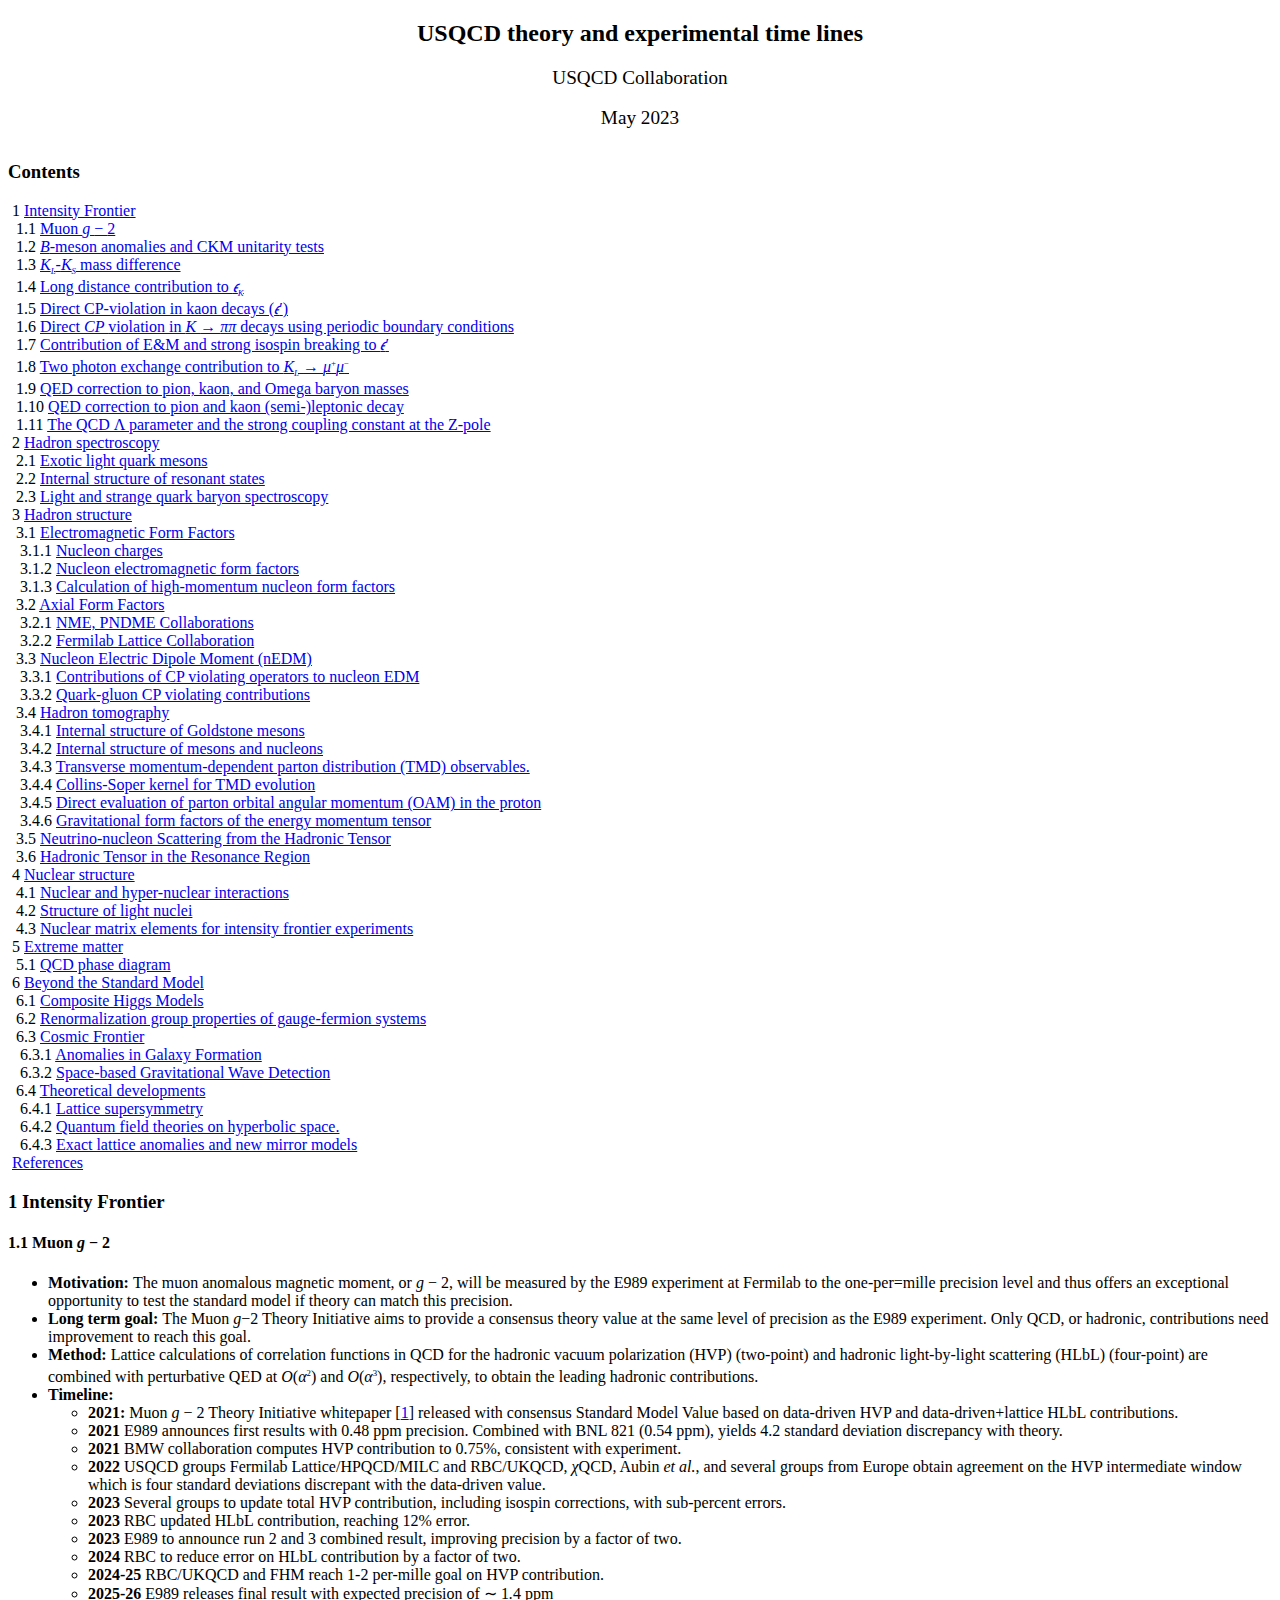
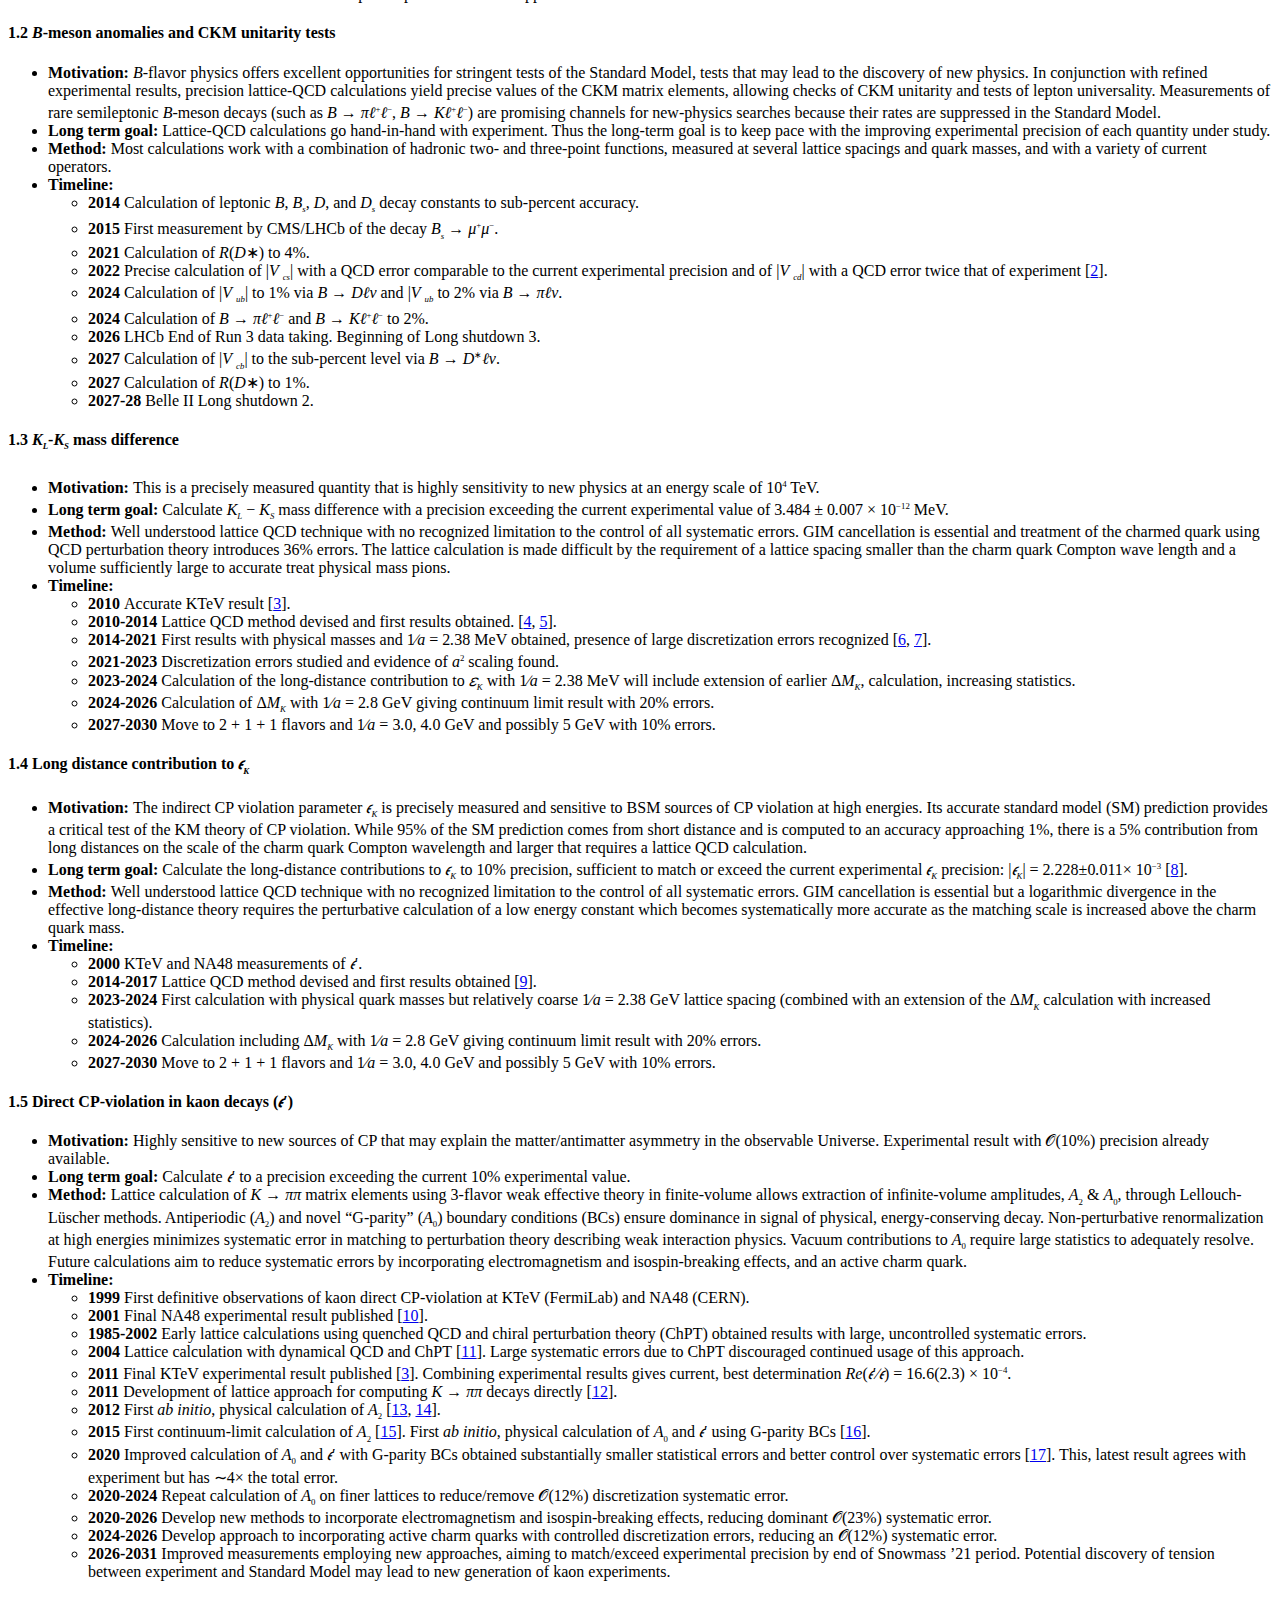
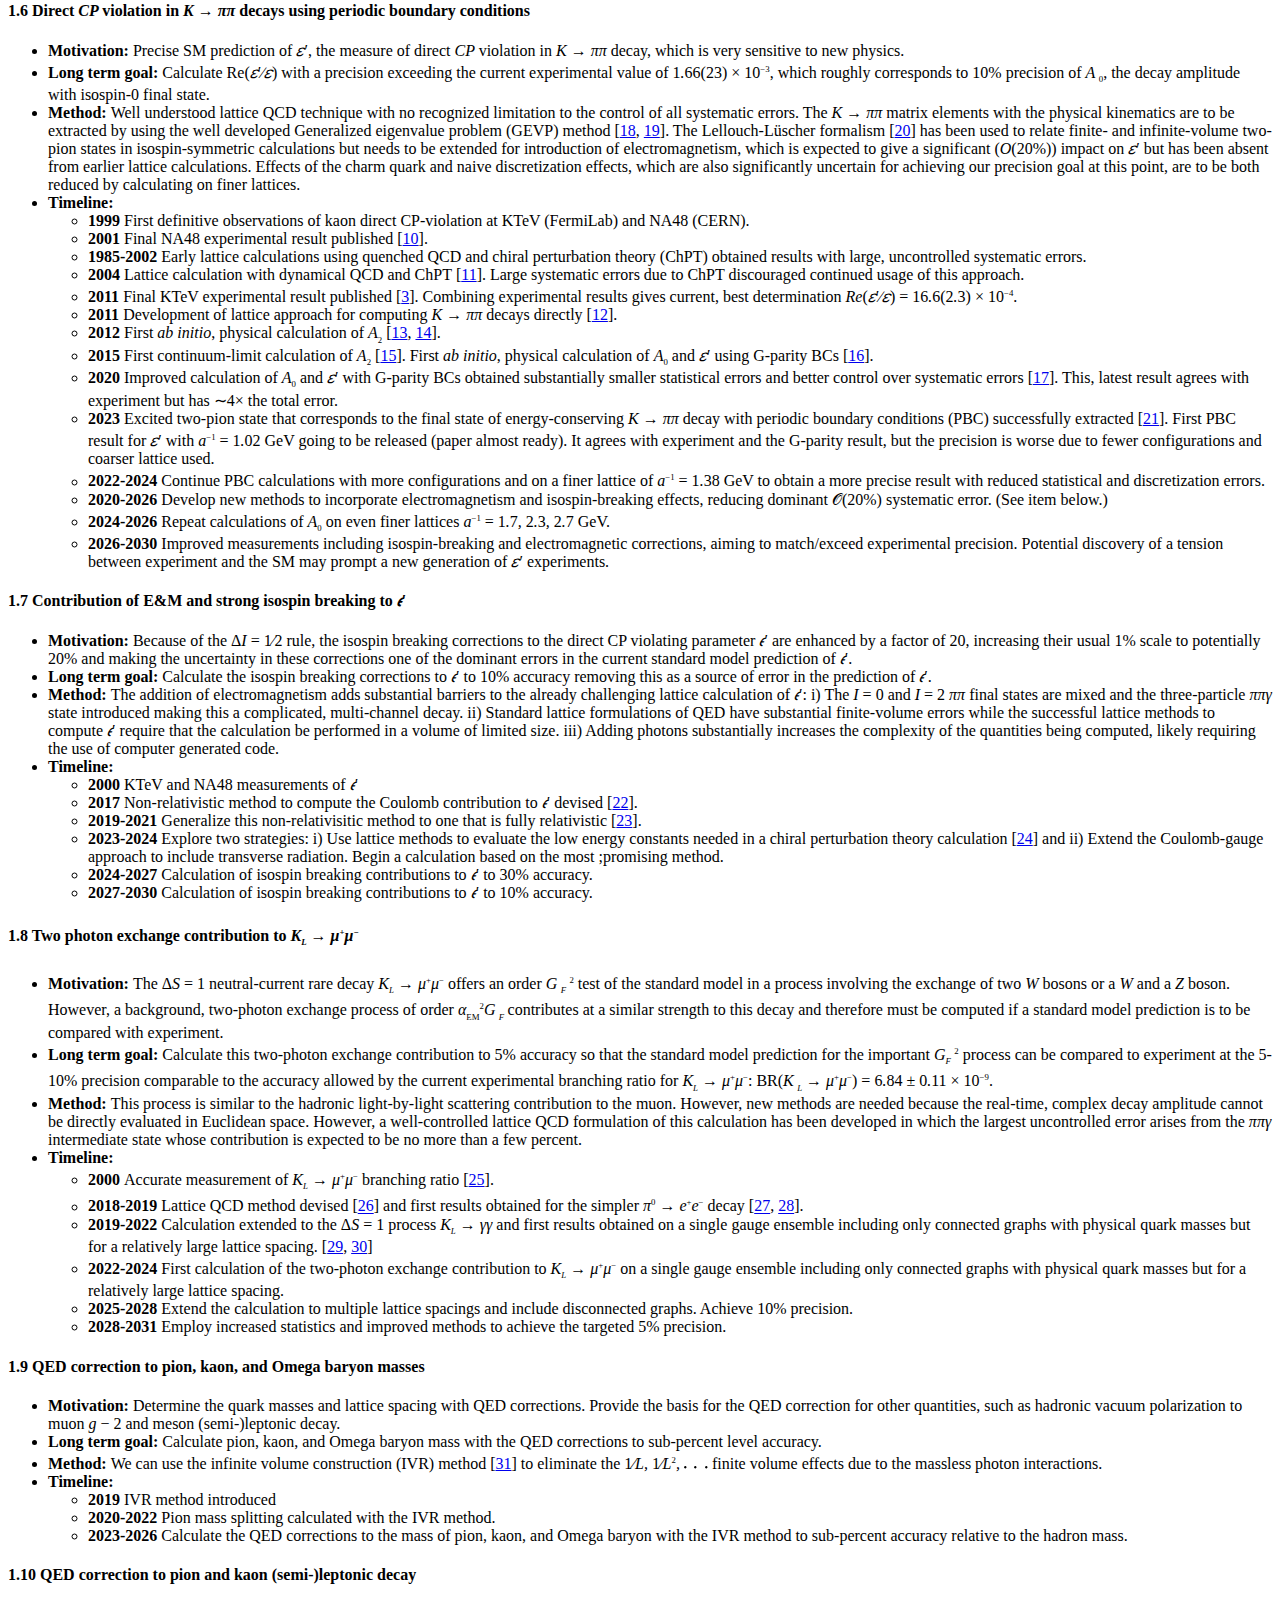
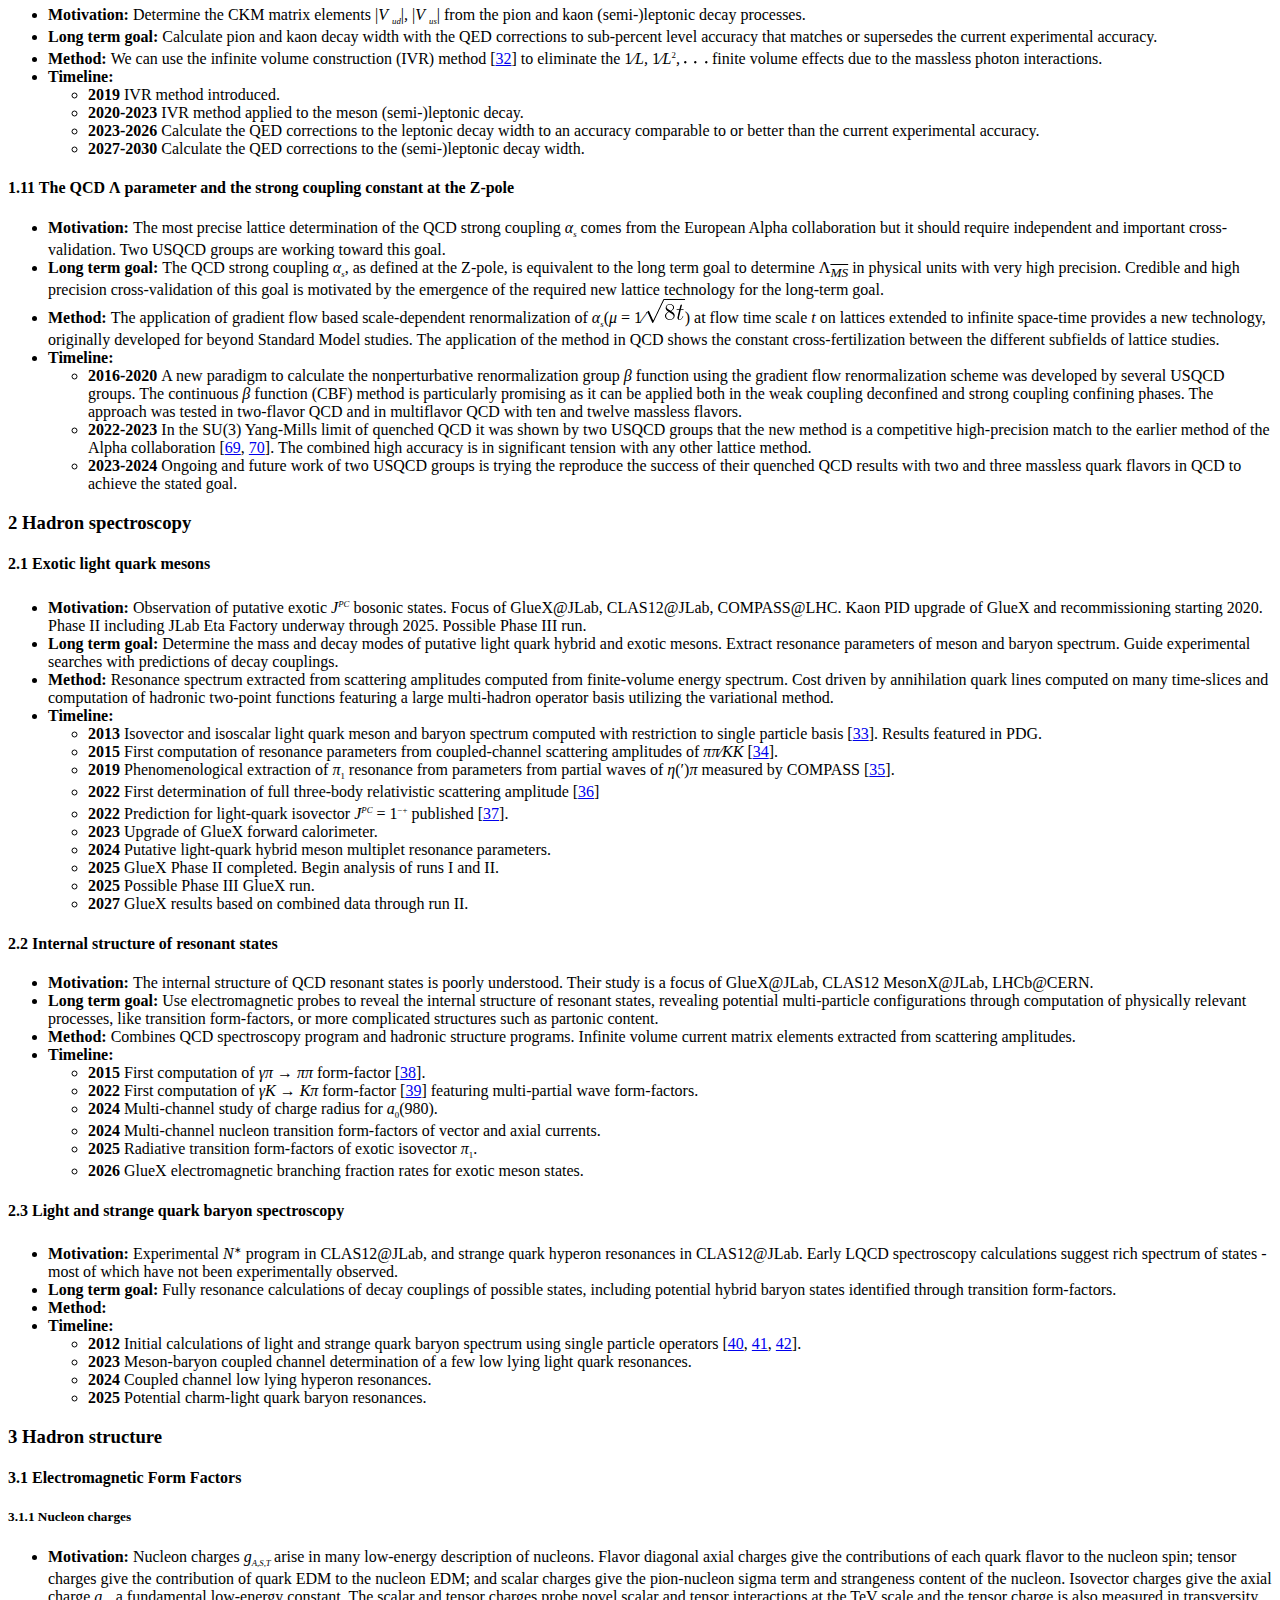
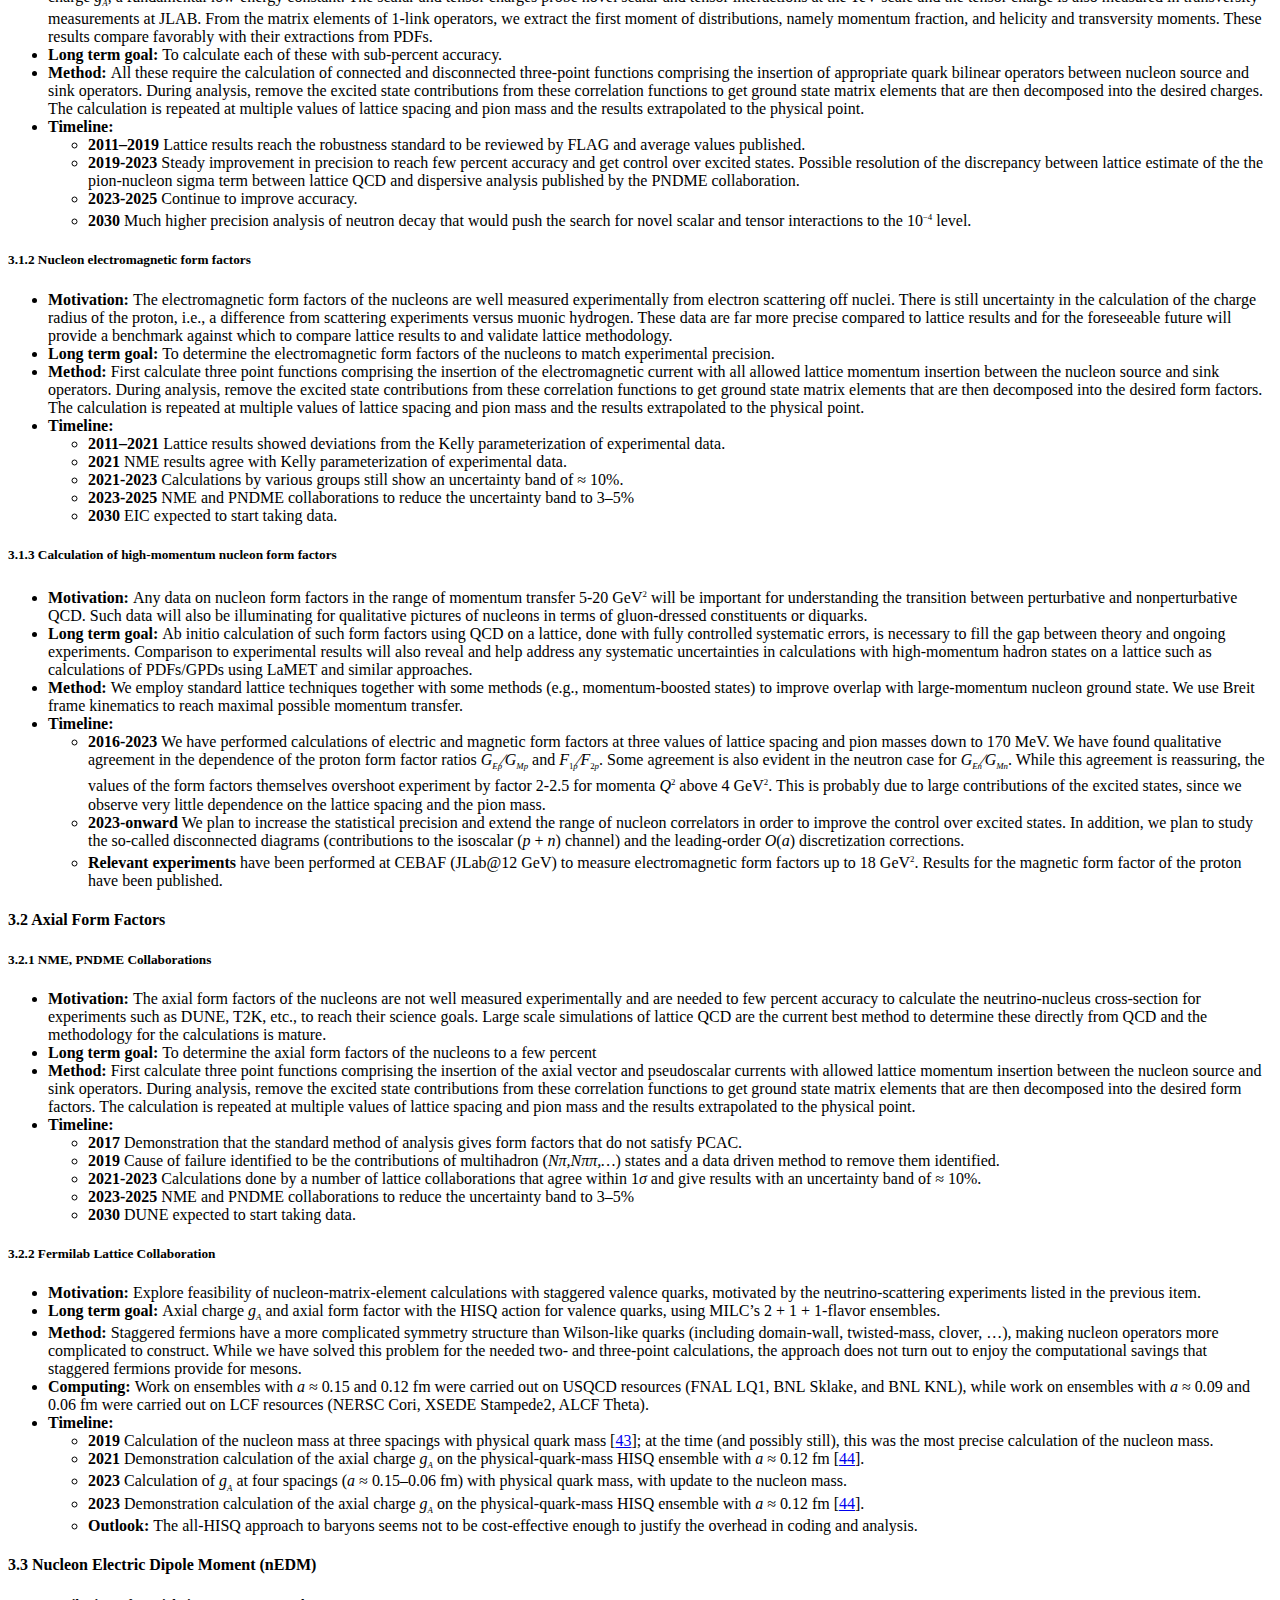
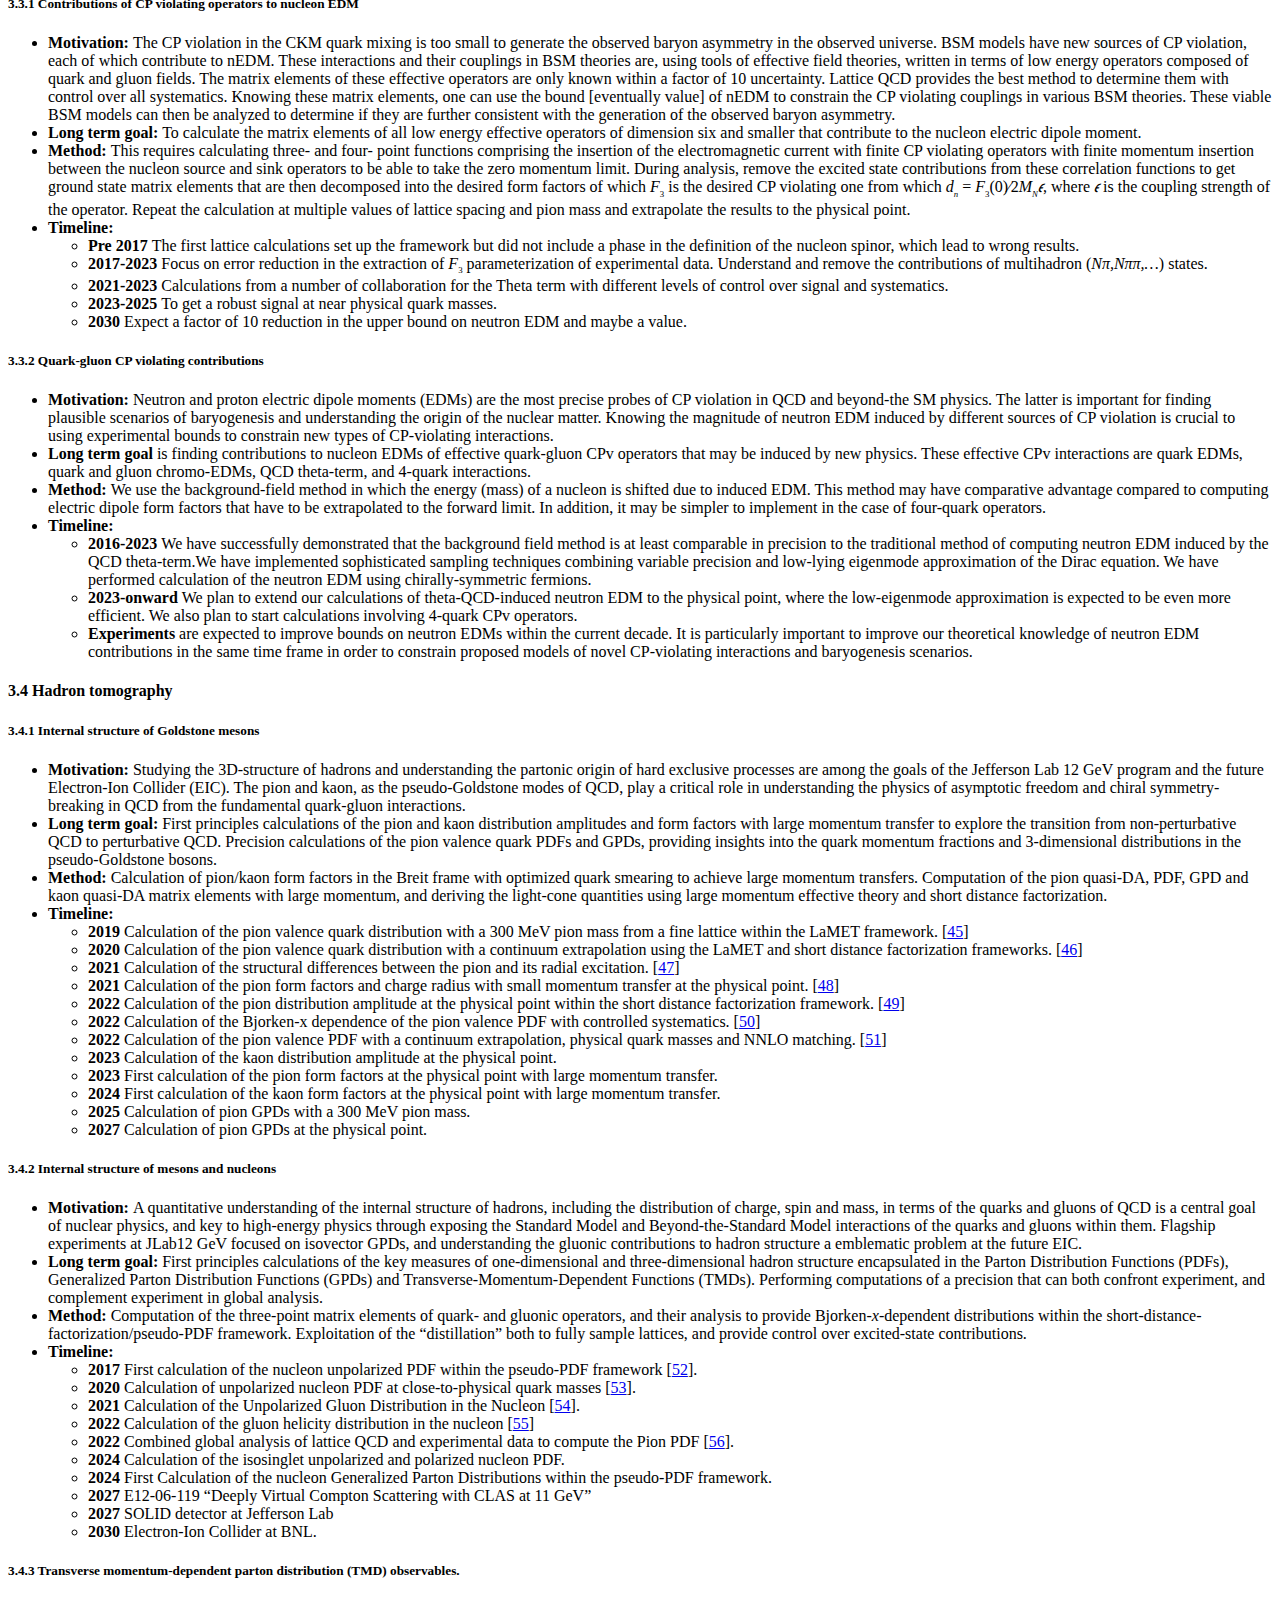
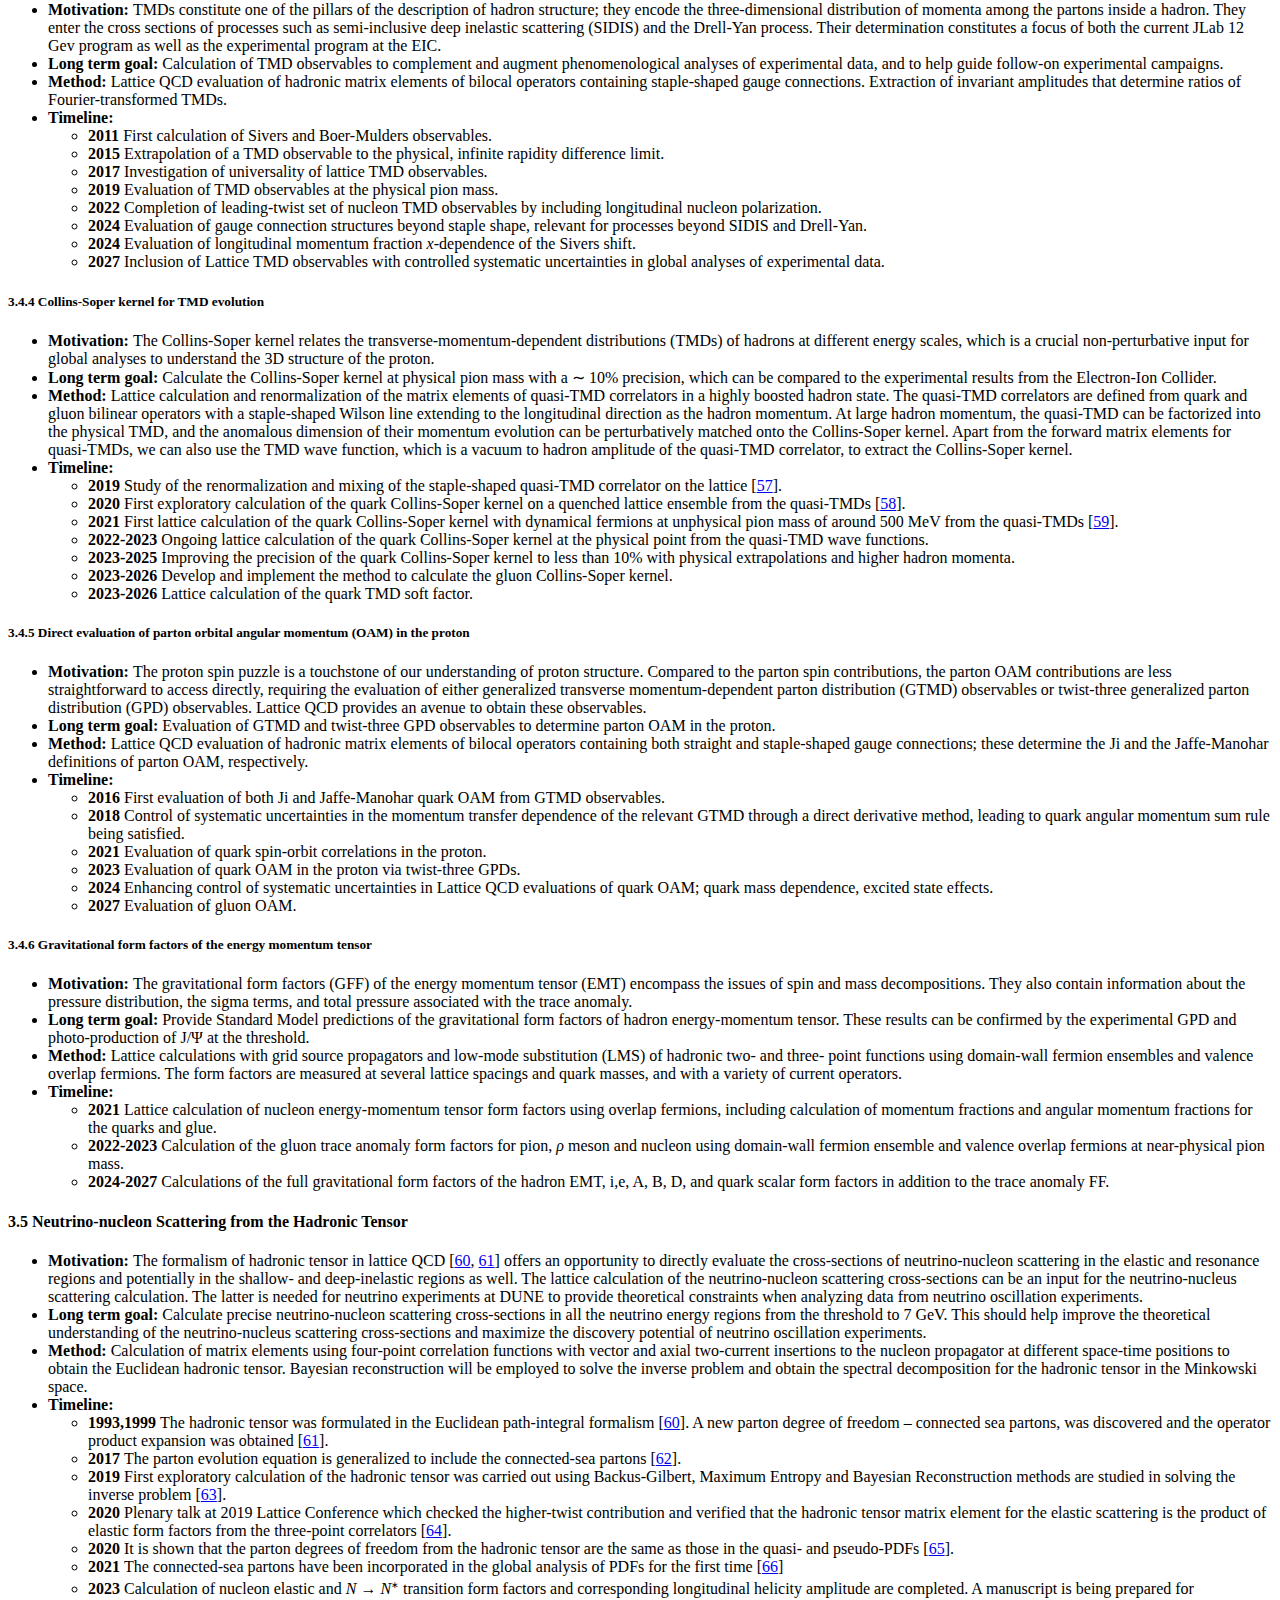
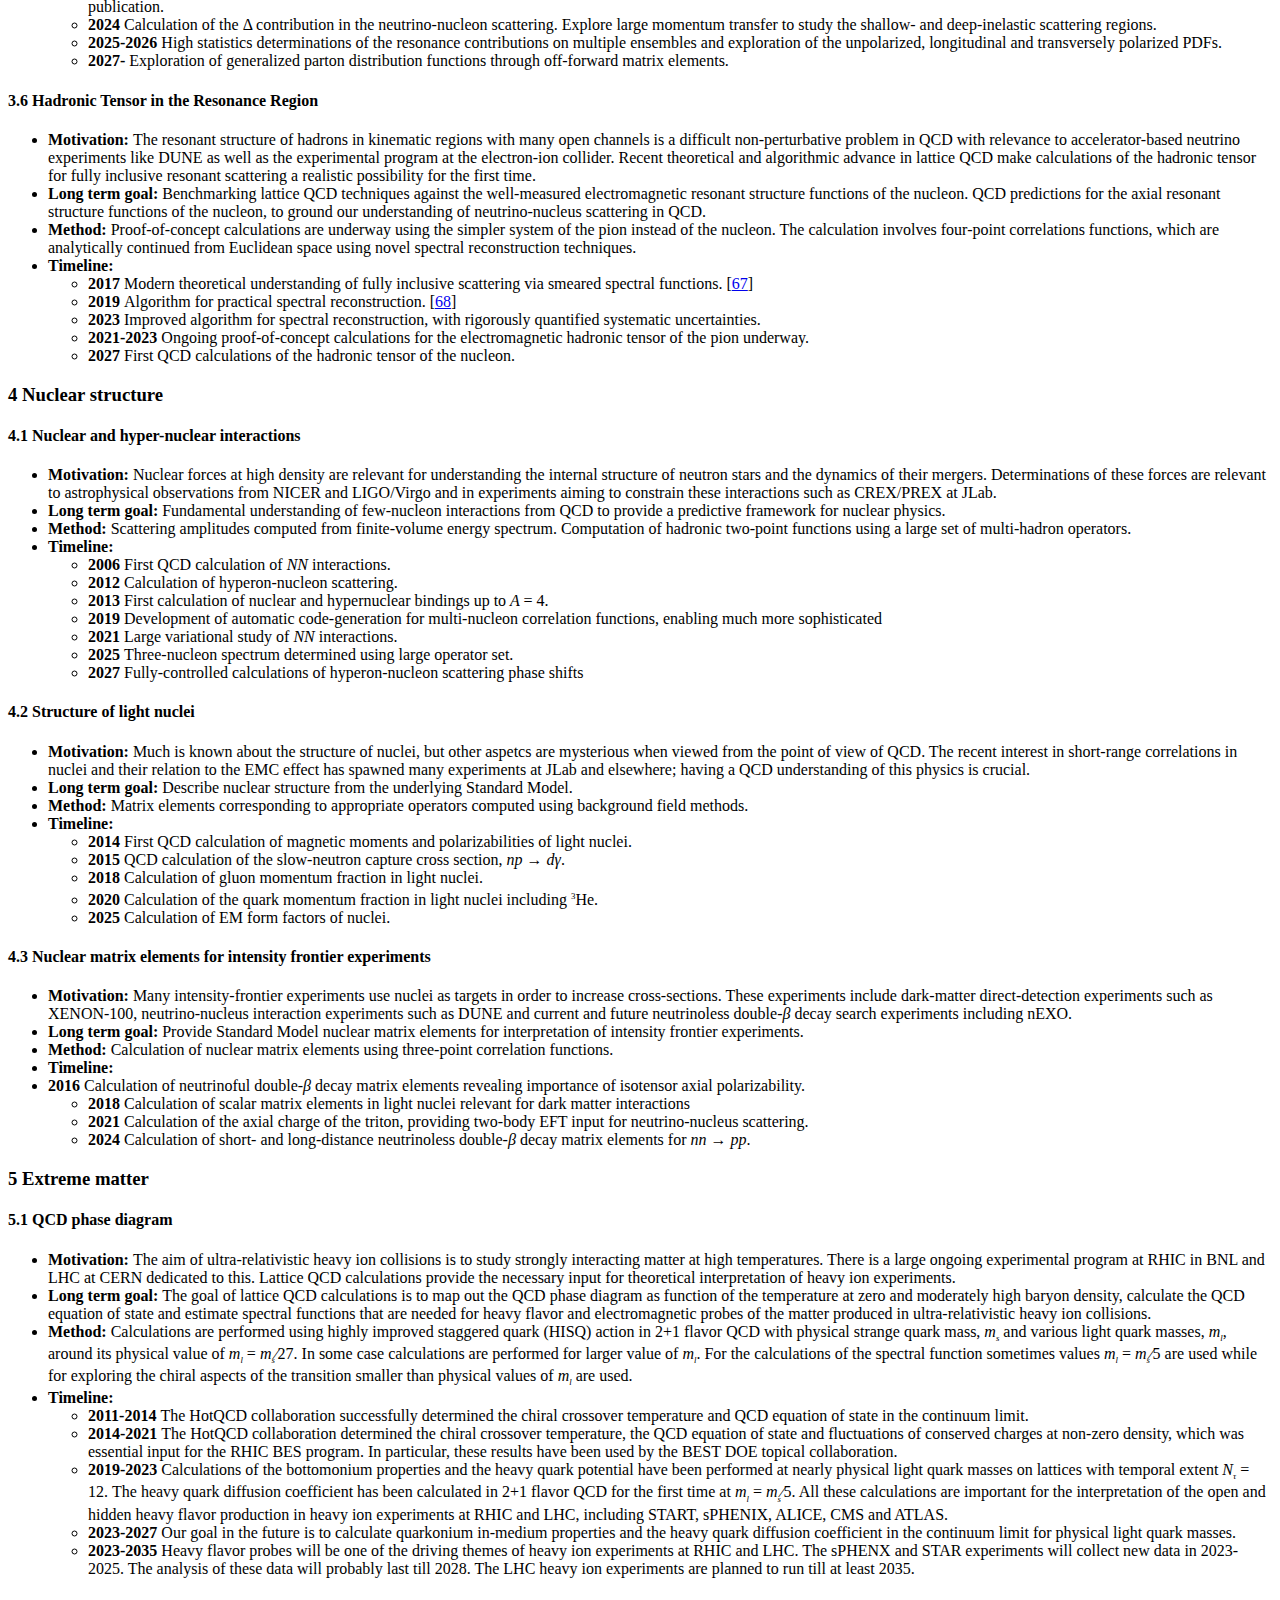
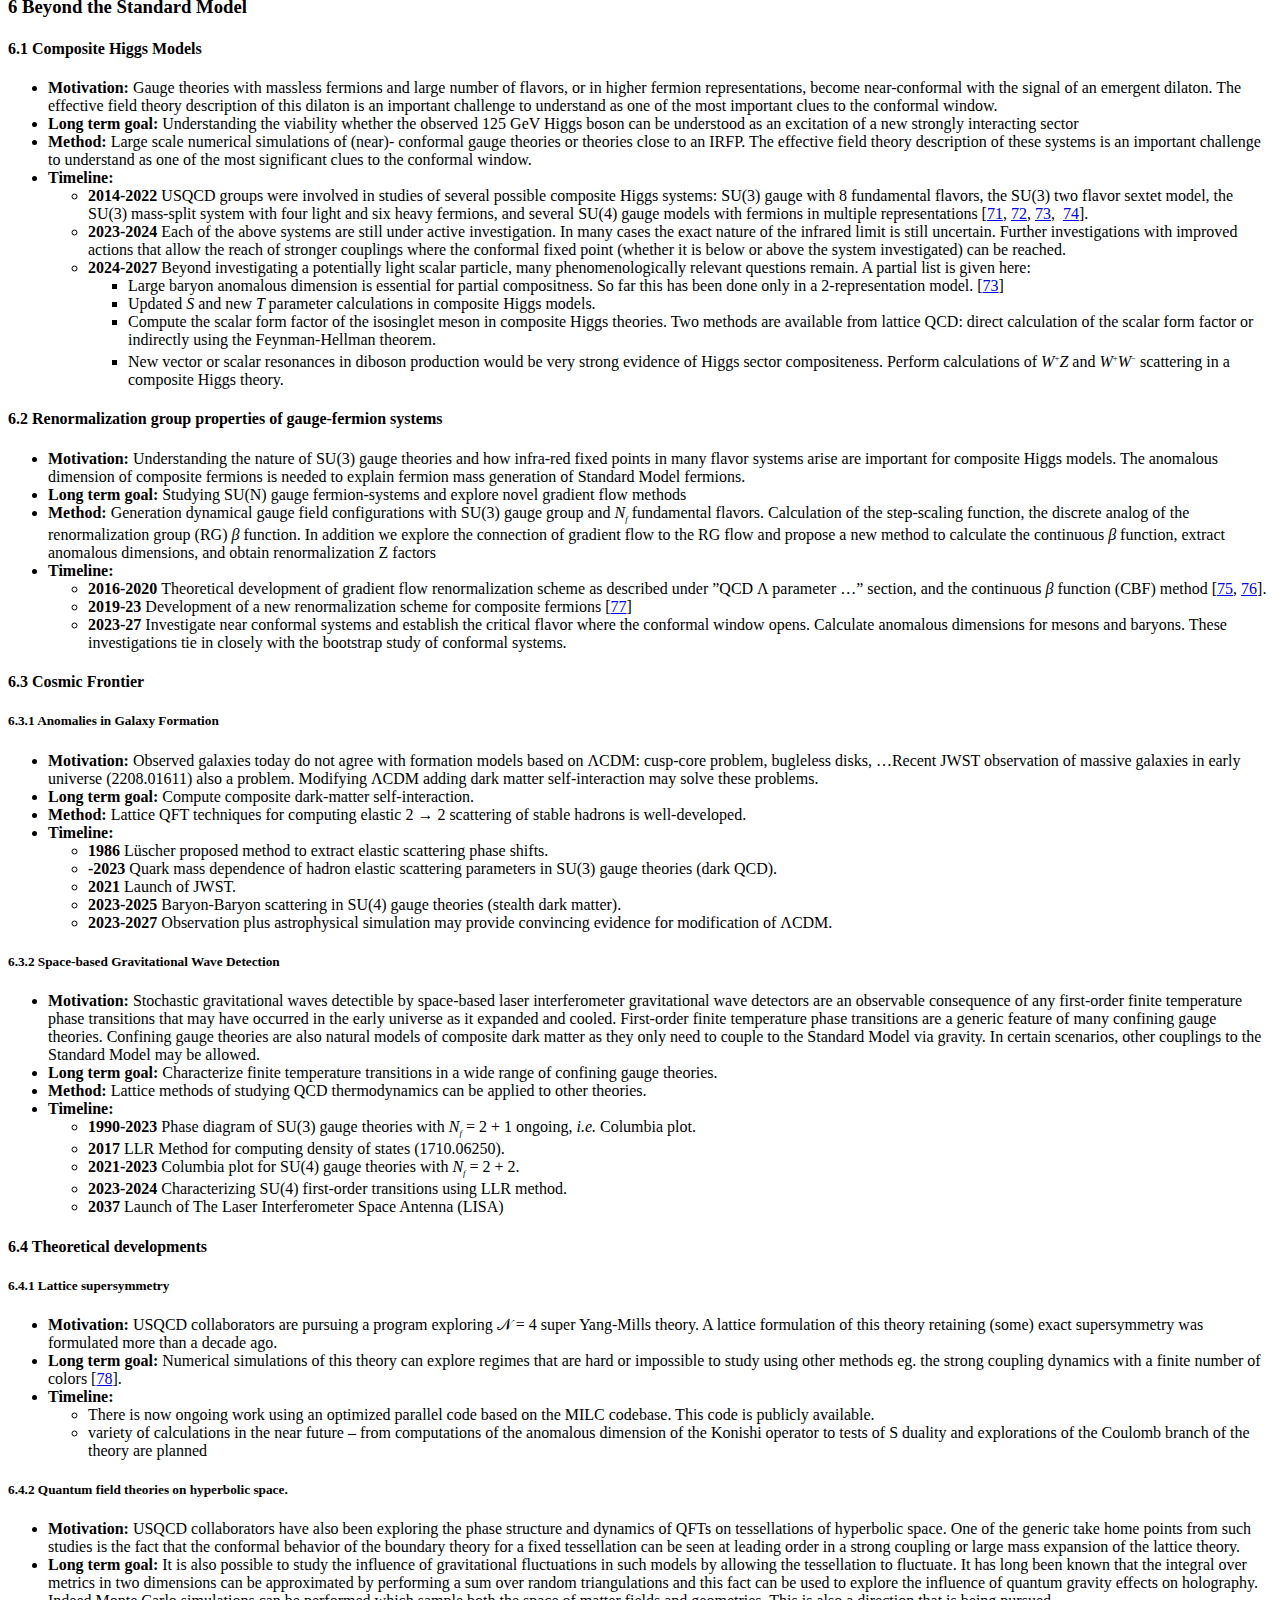
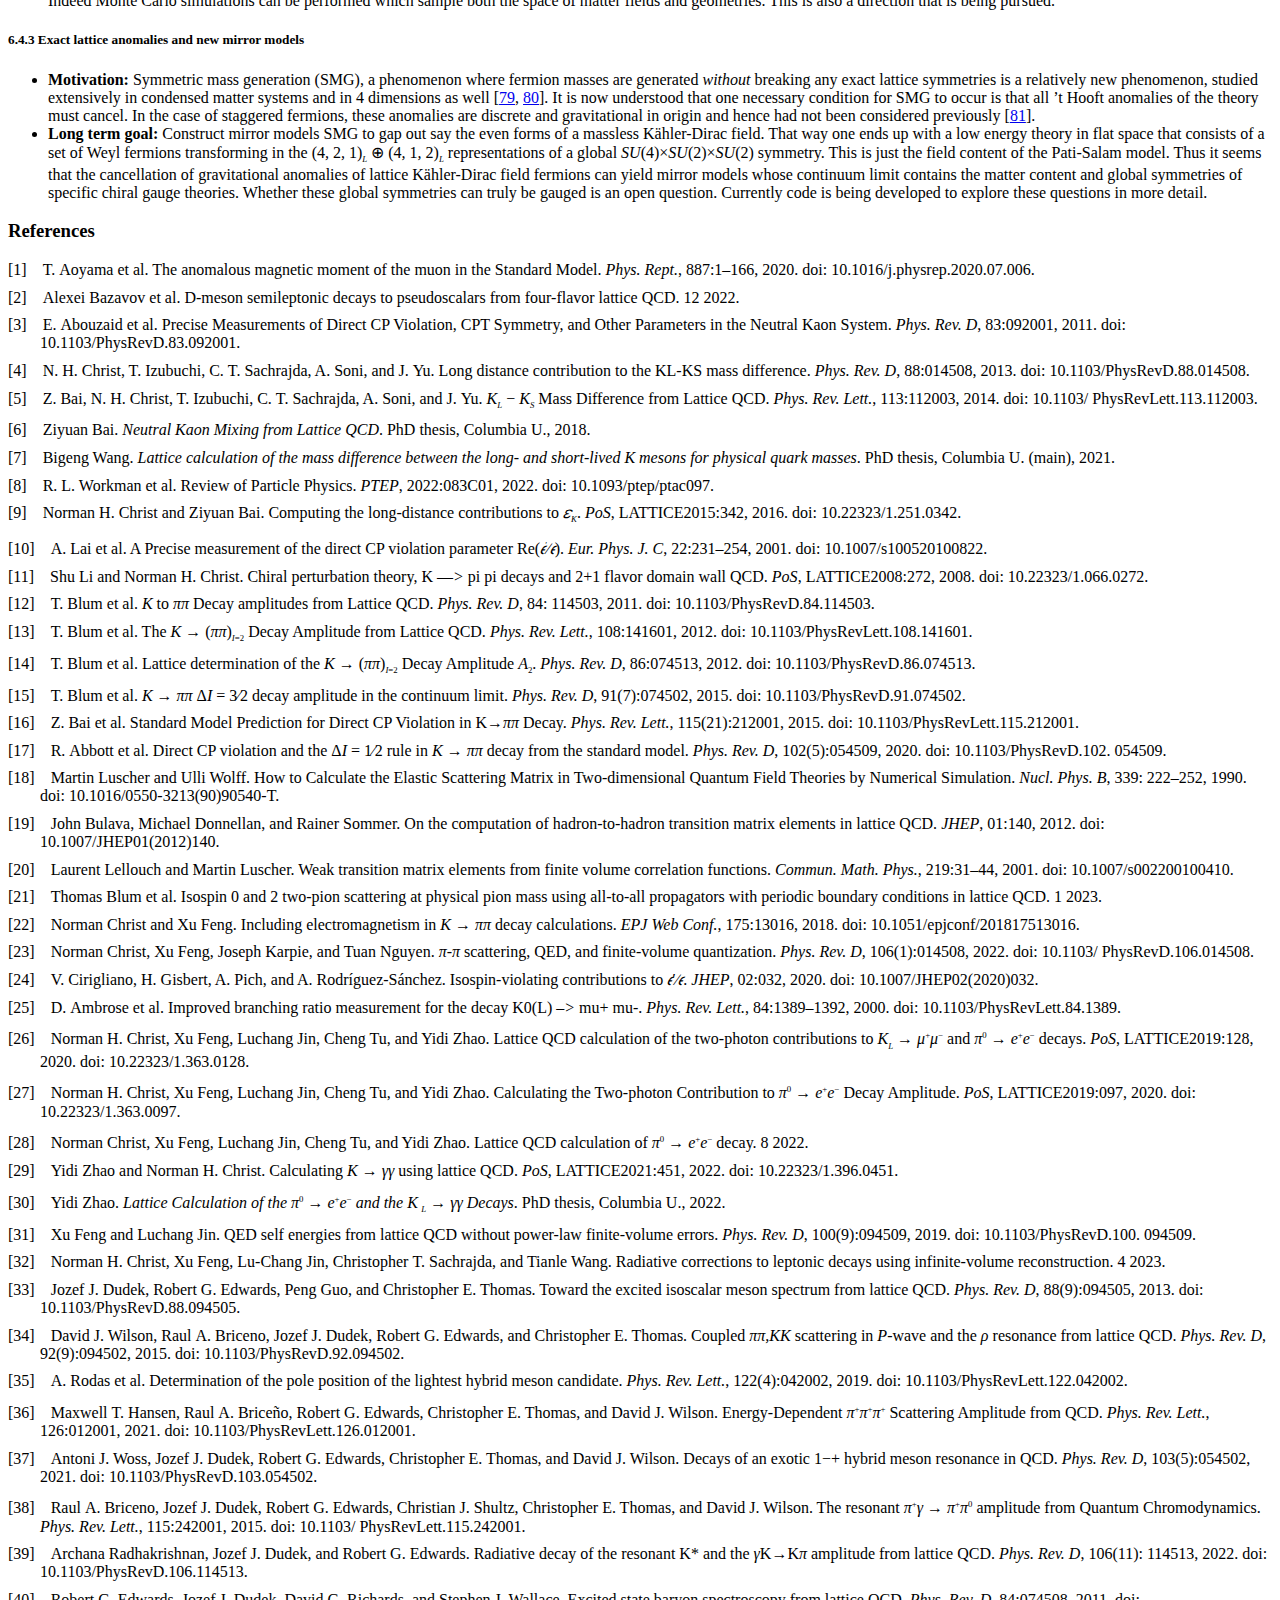
==== commit 7f29aa27: "Rearranged some sections." ====
--- a/main.html
+++ b/main.html
@@ -31,47 +31,52 @@
 <br />     <span class='subsectionToc'>1.8 <a href='#two-photon-exchange-contribution-to-kl-' id='QQ2-1-10'>Two photon exchange contribution to <span class='cmmi-12'>K</span><sub><span class='cmmi-8'>L</span></sub> <span class='cmsy-10x-x-120'>→ </span><span class='cmmi-12'>μ</span><sup><span class='cmr-8'>+</span></sup><span class='cmmi-12'>μ</span><sup><span class='cmsy-8'>−</span></sup></a></span>
 <br />     <span class='subsectionToc'>1.9 <a href='#qed-correction-to-pion-kaon-and-omega-baryon-masses' id='QQ2-1-11'>QED correction to pion, kaon, and Omega baryon masses</a></span>
 <br />     <span class='subsectionToc'>1.10 <a href='#qed-correction-to-pion-and-kaon-semileptonic-decay' id='QQ2-1-12'>QED correction to pion and kaon (semi-)leptonic decay</a></span>
-<br />    <span class='sectionToc'>2 <a href='#hadron-spectroscopy' id='QQ2-1-13'>Hadron spectroscopy</a></span>
-<br />     <span class='subsectionToc'>2.1 <a href='#exotic-light-quark-mesons' id='QQ2-1-14'>Exotic light quark mesons</a></span>
-<br />     <span class='subsectionToc'>2.2 <a href='#internal-structure-of-resonant-states' id='QQ2-1-15'>Internal structure of resonant states</a></span>
-<br />     <span class='subsectionToc'>2.3 <a href='#light-and-strange-quark-baryon-spectroscopy' id='QQ2-1-16'>Light and strange quark baryon spectroscopy</a></span>
-<br />    <span class='sectionToc'>3 <a href='#hadron-structure' id='QQ2-1-17'>Hadron structure</a></span>
-<br />     <span class='subsectionToc'>3.1 <a href='#electromagnetic-form-factors' id='QQ2-1-18'>Electromagnetic Form Factors</a></span>
-<br />      <span class='subsubsectionToc'>3.1.1 <a href='#nucleon-charges' id='QQ2-1-19'>Nucleon charges</a></span>
-<br />      <span class='subsubsectionToc'>3.1.2 <a href='#nucleon-electromagnetic-form-factors' id='QQ2-1-20'>Nucleon electromagnetic form factors</a></span>
-<br />      <span class='subsubsectionToc'>3.1.3 <a href='#calculation-of-highmomentum-nucleon-form-factors' id='QQ2-1-21'>Calculation of high-momentum nucleon form factors</a></span>
-<br />     <span class='subsectionToc'>3.2 <a href='#axial-form-factors' id='QQ2-1-22'>Axial Form Factors</a></span>
-<br />      <span class='subsubsectionToc'>3.2.1 <a href='#nme-pndme-collaborations' id='QQ2-1-23'>NME, PNDME Collaborations</a></span>
-<br />      <span class='subsubsectionToc'>3.2.2 <a href='#fermilab-lattice-collaboration' id='QQ2-1-24'>Fermilab Lattice Collaboration</a></span>
-                                                                                           
-                                                                                           
-<br />     <span class='subsectionToc'>3.3 <a href='#nucleon-electric-dipole-moment-nedm' id='QQ2-1-25'>Nucleon Electric Dipole Moment (nEDM)</a></span>
-<br />      <span class='subsubsectionToc'>3.3.1 <a href='#contributions-of-cp-violating-operators-to-nucleon-edm' id='QQ2-1-26'>Contributions of CP violating operators to nucleon EDM</a></span>
-<br />      <span class='subsubsectionToc'>3.3.2 <a href='#quarkgluon-cp-violating-contributions' id='QQ2-1-27'>Quark-gluon CP violating contributions</a></span>
-<br />     <span class='subsectionToc'>3.4 <a href='#hadron-tomography' id='QQ2-1-28'>Hadron tomography</a></span>
-<br />      <span class='subsubsectionToc'>3.4.1 <a href='#internal-structure-of-goldstone-mesons' id='QQ2-1-29'>Internal structure of Goldstone mesons</a></span>
-<br />      <span class='subsubsectionToc'>3.4.2 <a href='#internal-structure-of-mesons-and-nucleons' id='QQ2-1-30'>Internal structure of mesons and nucleons</a></span>
-<br />      <span class='subsubsectionToc'>3.4.3 <a href='#transverse-momentumdependent-parton-distribution-tmd-observables' id='QQ2-1-31'>Transverse momentum-dependent parton distribution
+<br />     <span class='subsectionToc'>1.11 <a href='#the-qcd-parameter-and-the-strong-coupling-constant-at-the-zpole' id='QQ2-1-13'>The QCD Λ parameter and the strong coupling constant
+at the Z-pole</a></span>
+<br />    <span class='sectionToc'>2 <a href='#hadron-spectroscopy' id='QQ2-1-14'>Hadron spectroscopy</a></span>
+<br />     <span class='subsectionToc'>2.1 <a href='#exotic-light-quark-mesons' id='QQ2-1-15'>Exotic light quark mesons</a></span>
+<br />     <span class='subsectionToc'>2.2 <a href='#internal-structure-of-resonant-states' id='QQ2-1-16'>Internal structure of resonant states</a></span>
+<br />     <span class='subsectionToc'>2.3 <a href='#light-and-strange-quark-baryon-spectroscopy' id='QQ2-1-17'>Light and strange quark baryon spectroscopy</a></span>
+<br />    <span class='sectionToc'>3 <a href='#hadron-structure' id='QQ2-1-18'>Hadron structure</a></span>
+<br />     <span class='subsectionToc'>3.1 <a href='#electromagnetic-form-factors' id='QQ2-1-19'>Electromagnetic Form Factors</a></span>
+<br />      <span class='subsubsectionToc'>3.1.1 <a href='#nucleon-charges' id='QQ2-1-20'>Nucleon charges</a></span>
+<br />      <span class='subsubsectionToc'>3.1.2 <a href='#nucleon-electromagnetic-form-factors' id='QQ2-1-21'>Nucleon electromagnetic form factors</a></span>
+<br />      <span class='subsubsectionToc'>3.1.3 <a href='#calculation-of-highmomentum-nucleon-form-factors' id='QQ2-1-22'>Calculation of high-momentum nucleon form factors</a></span>
+<br />     <span class='subsectionToc'>3.2 <a href='#axial-form-factors' id='QQ2-1-23'>Axial Form Factors</a></span>
+                                                                                           
+                                                                                           
+<br />      <span class='subsubsectionToc'>3.2.1 <a href='#nme-pndme-collaborations' id='QQ2-1-24'>NME, PNDME Collaborations</a></span>
+<br />      <span class='subsubsectionToc'>3.2.2 <a href='#fermilab-lattice-collaboration' id='QQ2-1-25'>Fermilab Lattice Collaboration</a></span>
+<br />     <span class='subsectionToc'>3.3 <a href='#nucleon-electric-dipole-moment-nedm' id='QQ2-1-26'>Nucleon Electric Dipole Moment (nEDM)</a></span>
+<br />      <span class='subsubsectionToc'>3.3.1 <a href='#contributions-of-cp-violating-operators-to-nucleon-edm' id='QQ2-1-27'>Contributions of CP violating operators to nucleon EDM</a></span>
+<br />      <span class='subsubsectionToc'>3.3.2 <a href='#quarkgluon-cp-violating-contributions' id='QQ2-1-28'>Quark-gluon CP violating contributions</a></span>
+<br />     <span class='subsectionToc'>3.4 <a href='#hadron-tomography' id='QQ2-1-29'>Hadron tomography</a></span>
+<br />      <span class='subsubsectionToc'>3.4.1 <a href='#internal-structure-of-goldstone-mesons' id='QQ2-1-30'>Internal structure of Goldstone mesons</a></span>
+<br />      <span class='subsubsectionToc'>3.4.2 <a href='#internal-structure-of-mesons-and-nucleons' id='QQ2-1-31'>Internal structure of mesons and nucleons</a></span>
+<br />      <span class='subsubsectionToc'>3.4.3 <a href='#transverse-momentumdependent-parton-distribution-tmd-observables' id='QQ2-1-32'>Transverse momentum-dependent parton distribution
 (TMD) observables.</a></span>
-<br />      <span class='subsubsectionToc'>3.4.4 <a href='#collinssoper-kernel-for-tmd-evolution' id='QQ2-1-32'>Collins-Soper kernel for TMD evolution</a></span>
-<br />      <span class='subsubsectionToc'>3.4.5 <a href='#direct-evaluation-of-parton-orbital-angular-momentum-oam-in-the-proton' id='QQ2-1-33'>Direct evaluation of parton orbital angular momentum
+<br />      <span class='subsubsectionToc'>3.4.4 <a href='#collinssoper-kernel-for-tmd-evolution' id='QQ2-1-33'>Collins-Soper kernel for TMD evolution</a></span>
+<br />      <span class='subsubsectionToc'>3.4.5 <a href='#direct-evaluation-of-parton-orbital-angular-momentum-oam-in-the-proton' id='QQ2-1-34'>Direct evaluation of parton orbital angular momentum
 (OAM) in the proton</a></span>
-<br />      <span class='subsubsectionToc'>3.4.6 <a href='#gravitational-form-factors-of-the-energy-momentum-tensor' id='QQ2-1-34'>Gravitational form factors of the energy momentum tensor</a></span>
-<br />     <span class='subsectionToc'>3.5 <a href='#neutrinonucleon-scattering-from-the-hadronic-tensor' id='QQ2-1-35'>Neutrino-nucleon Scattering from the Hadronic Tensor</a></span>
-<br />     <span class='subsectionToc'>3.6 <a href='#hadronic-tensor-in-the-resonance-region' id='QQ2-1-36'>Hadronic Tensor in the Resonance Region</a></span>
-<br />    <span class='sectionToc'>4 <a href='#nuclear-structure' id='QQ2-1-37'>Nuclear structure</a></span>
-<br />     <span class='subsectionToc'>4.1 <a href='#nuclear-and-hypernuclear-interactions' id='QQ2-1-38'>Nuclear and hyper-nuclear interactions</a></span>
-<br />     <span class='subsectionToc'>4.2 <a href='#structure-of-light-nuclei' id='QQ2-1-39'>Structure of light nuclei</a></span>
-<br />     <span class='subsectionToc'>4.3 <a href='#nuclear-matrix-elements-for-intensity-frontier-experiments' id='QQ2-1-40'>Nuclear matrix elements for intensity frontier experiments</a></span>
-<br />    <span class='sectionToc'>5 <a href='#extreme-matter' id='QQ2-1-41'>Extreme matter</a></span>
-<br />     <span class='subsectionToc'>5.1 <a href='#qcd-phase-diagram' id='QQ2-1-42'>QCD phase diagram</a></span>
-<br />    <span class='sectionToc'>6 <a href='#energy-frontier' id='QQ2-1-43'>Energy Frontier</a></span>
-<br />     <span class='subsectionToc'>6.1 <a href='#-qcd-strong-coupling-as-defined-at-the-zpole' id='QQ2-1-44'> QCD strong coupling, as defined at the Z-pole</a></span>
-<br />     <span class='subsectionToc'>6.2 <a href='#sextet-model-and-tenflavor-qcd' id='QQ2-1-45'>Sextet model and ten-flavor QCD</a></span>
-<br />     <span class='subsectionToc'>6.3 <a href='#running-coupling-smz-and-nonperturbative-renormalization-of-qcd' id='QQ2-1-46'>Running coupling, <span class='cmmi-12'>α</span><sub><span class='cmmi-8'>s</span></sub>(<span class='cmmi-12'>M</span><sub><span class='cmmi-8'>Z</span></sub>), and non-perturbative renormalization
-of QCD</a></span>
-<br />     <span class='subsectionToc'>6.4 <a href='#renormalization-group-properties-beyond-qcd-systems-' id='QQ2-1-47'>Renormalization group properties beyond - QCD systems </a></span>
-<br />     <span class='subsectionToc'>6.5 <a href='#composite-higgs-models' id='QQ2-1-48'>Composite Higgs models</a></span>
+<br />      <span class='subsubsectionToc'>3.4.6 <a href='#gravitational-form-factors-of-the-energy-momentum-tensor' id='QQ2-1-35'>Gravitational form factors of the energy momentum tensor</a></span>
+<br />     <span class='subsectionToc'>3.5 <a href='#neutrinonucleon-scattering-from-the-hadronic-tensor' id='QQ2-1-36'>Neutrino-nucleon Scattering from the Hadronic Tensor</a></span>
+<br />     <span class='subsectionToc'>3.6 <a href='#hadronic-tensor-in-the-resonance-region' id='QQ2-1-37'>Hadronic Tensor in the Resonance Region</a></span>
+<br />    <span class='sectionToc'>4 <a href='#nuclear-structure' id='QQ2-1-38'>Nuclear structure</a></span>
+<br />     <span class='subsectionToc'>4.1 <a href='#nuclear-and-hypernuclear-interactions' id='QQ2-1-39'>Nuclear and hyper-nuclear interactions</a></span>
+<br />     <span class='subsectionToc'>4.2 <a href='#structure-of-light-nuclei' id='QQ2-1-40'>Structure of light nuclei</a></span>
+<br />     <span class='subsectionToc'>4.3 <a href='#nuclear-matrix-elements-for-intensity-frontier-experiments' id='QQ2-1-41'>Nuclear matrix elements for intensity frontier experiments</a></span>
+<br />    <span class='sectionToc'>5 <a href='#extreme-matter' id='QQ2-1-42'>Extreme matter</a></span>
+<br />     <span class='subsectionToc'>5.1 <a href='#qcd-phase-diagram' id='QQ2-1-43'>QCD phase diagram</a></span>
+<br />    <span class='sectionToc'>6 <a href='#beyond-the-standard-model' id='QQ2-1-44'>Beyond the Standard Model</a></span>
+<br />     <span class='subsectionToc'>6.1 <a href='#composite-higgs-models' id='QQ2-1-45'>Composite Higgs Models</a></span>
+<br />     <span class='subsectionToc'>6.2 <a href='#renormalization-group-properties-of-gaugefermion-systems-' id='QQ2-1-46'>Renormalization group properties of gauge-fermion systems </a></span>
+<br />     <span class='subsectionToc'>6.3 <a href='#cosmic-frontier' id='QQ2-1-47'>Cosmic Frontier</a></span>
+<br />      <span class='subsubsectionToc'>6.3.1 <a href='#anomalies-in-galaxy-formation' id='QQ2-1-48'>Anomalies in Galaxy Formation</a></span>
+<br />      <span class='subsubsectionToc'>6.3.2 <a href='#spacebased-gravitational-wave-detection' id='QQ2-1-49'>Space-based Gravitational Wave Detection</a></span>
+<br />     <span class='subsectionToc'>6.4 <a href='#theoretical-developments' id='QQ2-1-50'>Theoretical developments</a></span>
+<br />      <span class='subsubsectionToc'>6.4.1 <a href='#lattice-supersymmetry' id='QQ2-1-51'>Lattice supersymmetry</a></span>
+<br />      <span class='subsubsectionToc'>6.4.2 <a href='#quantum-field-theories-on-hyperbolic-space' id='QQ2-1-52'>Quantum field theories on hyperbolic space.</a></span>
+<br />      <span class='subsubsectionToc'>6.4.3 <a href='#exact-lattice-anomalies-and-new-mirror-models' id='QQ2-1-53'>Exact lattice anomalies and new mirror models</a></span>
 <br />    <span class='sectionToc'><a href='#references1'>References</a></span>
    </div>
                                                                                            
@@ -502,7 +507,7 @@
       <li class='itemize'><span class='cmbx-12'>Long  term  goal:  </span>Calculate  pion,  kaon,  and  Omega  baryon  mass  with  the  QED
       corrections to sub-percent level accuracy.
       </li>
-      <li class='itemize'><span class='cmbx-12'>Method: </span>We can use the infinite volume construction (IVR) method [<span class='cmbx-12'>? </span>] to eliminate
+      <li class='itemize'><span class='cmbx-12'>Method: </span>We can use the infinite volume construction (IVR) method [<a href='#XFeng:2018qpx'>31</a>] to eliminate
       the 1<span class='cmmi-12'>∕L, </span>1<span class='cmmi-12'>∕L</span><sup><span class='cmr-8'>2</span></sup><span class='cmmi-12'>, </span><img alt='⋅⋅⋅' class='@cdots' src='main0x.png' /> finite volume effects due to the massless photon interactions.
       </li>
       <li class='itemize'>
@@ -527,7 +532,7 @@
       <li class='itemize'><span class='cmbx-12'>Long term goal: </span>Calculate pion and kaon decay width with the QED corrections to
       sub-percent level accuracy that matches or supersedes the current experimental accuracy.
       </li>
-      <li class='itemize'><span class='cmbx-12'>Method: </span>We can use the infinite volume construction (IVR) method [<span class='cmbx-12'>? </span>] to eliminate
+      <li class='itemize'><span class='cmbx-12'>Method: </span>We can use the infinite volume construction (IVR) method [<a href='#XChrist:2023lcc'>32</a>] to eliminate
       the 1<span class='cmmi-12'>∕L, </span>1<span class='cmmi-12'>∕L</span><sup><span class='cmr-8'>2</span></sup><span class='cmmi-12'>, </span><img alt='⋅⋅⋅' class='@cdots' src='main1x.png' /> finite volume effects due to the massless photon interactions.
       </li>
       <li class='itemize'>
@@ -542,14 +547,55 @@
            </li>
            <li class='itemize'><span class='cmbx-12'>2027-2030 </span>Calculate the QED corrections to the (semi-)leptonic decay width.</li></ul>
       </li></ul>
-<!-- l. 359 --><p class='noindent'>
-</p>
-   <h3 class='sectionHead' id='hadron-spectroscopy'><span class='titlemark'>2   </span> <a id='x1-130002'></a>Hadron spectroscopy</h3>
-                                                                                           
-                                                                                           
-<!-- l. 362 --><p class='noindent'>
-</p>
-   <h4 class='subsectionHead' id='exotic-light-quark-mesons'><span class='titlemark'>2.1   </span> <a id='x1-140002.1'></a>Exotic light quark mesons</h4>
+                                                                                           
+                                                                                           
+<!-- l. 363 --><p class='noindent'>
+</p>
+   <h4 class='subsectionHead' id='the-qcd-parameter-and-the-strong-coupling-constant-at-the-zpole'><span class='titlemark'>1.11   </span> <a id='x1-130001.11'></a>The QCD Λ parameter and the strong coupling constant at the Z-pole</h4>
+      <ul class='itemize1'>
+      <li class='itemize'><span class='cmbx-12'>Motivation: </span>The most precise lattice determination of the QCD strong coupling <span class='cmmi-12'>α</span><sub><span class='cmmi-8'>s</span></sub>
+      comes from the European Alpha collaboration but it should require independent and
+      important cross-validation. Two USQCD groups are working toward this goal.
+      </li>
+      <li class='itemize'><span class='cmbx-12'>Long term goal: </span>The QCD strong coupling <span class='cmmi-12'>α</span><sub><span class='cmmi-8'>s</span></sub>, as defined at the Z-pole, is equivalent
+      to the long term goal to determine Λ<sub><span class='overline'><span class='cmmi-12'>MS</span></span></sub> in physical units with very high precision.
+      Credible and high precision cross-validation of this goal is motivated by the emergence
+      of the required new lattice technology for the long-term goal.
+      </li>
+      <li class='itemize'><span class='cmbx-12'>Method: </span>The application of gradient flow based scale-dependent renormalization of
+      <span class='cmmi-12'>α</span><sub><span class='cmmi-8'>s</span></sub>(<span class='cmmi-12'>μ </span>= 1<span class='cmmi-12'>∕</span><img alt='√--
+ 8t' class='sqrt' src='main2x.png' />) at flow time scale <span class='cmmi-12'>t </span>on lattices extended to infinite space-time provides a
+      new technology, originally developed for beyond Standard Model studies. The application
+      of  the  method  in  QCD  shows  the  constant  cross-fertilization  between  the  different
+      subfields of lattice studies.
+      </li>
+      <li class='itemize'>
+      <!-- l. 382 --><p class='noindent'><span class='cmbx-12'>Timeline:</span> </p>
+           <ul class='itemize2'>
+           <li class='itemize'><span class='cmbx-12'>2016-2020 </span>A new paradigm to calculate the nonperturbative renormalization group
+           <span class='cmmi-12'>β </span>function using the gradient flow renormalization scheme was developed by several
+           USQCD groups. The continuous <span class='cmmi-12'>β </span>function (CBF) method is particularly promising
+           as it can be applied both in the weak coupling deconfined and strong coupling
+           confining phases. The approach was tested in two-flavor QCD and in multiflavor
+           QCD with ten and twelve massless flavors.
+           </li>
+           <li class='itemize'><span class='cmbx-12'>2022-2023 </span>In the SU(3) Yang-Mills limit of quenched QCD it was shown by two
+           USQCD groups that the new method is a competitive high-precision match to the
+           earlier method of the Alpha collaboration [<a href='#XHasenfratz:2023bok'>69</a>, <a href='#XWong:2023jvr'>70</a>]. The combined high accuracy is
+           in significant tension with any other lattice method.
+                                                                                           
+                                                                                           
+           </li>
+           <li class='itemize'><span class='cmbx-12'>2023-2024 </span>Ongoing and future work of two USQCD groups is trying the reproduce
+           the success of their quenched QCD results with two and three massless quark flavors
+           in QCD to achieve the stated goal.</li></ul>
+      </li></ul>
+<!-- l. 403 --><p class='noindent'>
+</p>
+   <h3 class='sectionHead' id='hadron-spectroscopy'><span class='titlemark'>2   </span> <a id='x1-140002'></a>Hadron spectroscopy</h3>
+<!-- l. 406 --><p class='noindent'>
+</p>
+   <h4 class='subsectionHead' id='exotic-light-quark-mesons'><span class='titlemark'>2.1   </span> <a id='x1-150002.1'></a>Exotic light quark mesons</h4>
       <ul class='itemize1'>
       <li class='itemize'><span class='cmbx-12'>Motivation: </span>Observation of putative exotic <span class='cmmi-12'>J</span><sup><span class='cmmi-8'>PC</span></sup> bosonic states. Focus of GlueX@JLab,
       CLAS12@JLab, COMPASS@LHC. Kaon PID upgrade of GlueX and recommissioning
@@ -566,22 +612,22 @@
       multi-hadron operator basis utilizing the variational method.
       </li>
       <li class='itemize'>
-      <!-- l. 378 --><p class='noindent'><span class='cmbx-12'>Timeline:</span> </p>
+      <!-- l. 422 --><p class='noindent'><span class='cmbx-12'>Timeline:</span> </p>
+                                                                                           
+                                                                                           
            <ul class='itemize2'>
            <li class='itemize'><span class='cmbx-12'>2013 </span>Isovector and isoscalar light quark meson and baryon spectrum computed
-           with restriction to single particle basis [<a href='#XDudek:2013yja'>31</a>]. Results featured in PDG.
+           with restriction to single particle basis [<a href='#XDudek:2013yja'>33</a>]. Results featured in PDG.
            </li>
            <li class='itemize'><span class='cmbx-12'>2015 </span>First computation of resonance parameters from coupled-channel scattering
-           amplitudes of <span class='cmmi-12'>ππ∕</span><span class='accentbar'><span class='cmmi-12'>K</span></span><span class='cmmi-12'>K </span>[<a href='#XWilson:2015dqa'>32</a>].
+           amplitudes of <span class='cmmi-12'>ππ∕</span><span class='accentbar'><span class='cmmi-12'>K</span></span><span class='cmmi-12'>K </span>[<a href='#XWilson:2015dqa'>34</a>].
            </li>
            <li class='itemize'><span class='cmbx-12'>2019 </span>Phenomenological extraction of <span class='cmmi-12'>π</span><sub><span class='cmr-8'>1</span></sub>  resonance from parameters from partial
-           waves of <span class='cmmi-12'>η</span>(<span class='cmsy-10x-x-120'>′</span>)<span class='cmmi-12'>π </span>measured by COMPASS [<a href='#XJPAC:2018zyd'>33</a>].
-           </li>
-           <li class='itemize'><span class='cmbx-12'>2022 </span>First determination of full three-body relativistic scattering amplitude [<a href='#XHansen:2020otl'>34</a>]
-                                                                                           
-                                                                                           
-           </li>
-           <li class='itemize'><span class='cmbx-12'>2022 </span>Prediction for light-quark isovector <span class='cmmi-12'>J</span><sup><span class='cmmi-8'>PC</span></sup> = 1<sup><span class='cmsy-8'>−</span><span class='cmr-8'>+</span></sup> published [<a href='#XWoss:2020ayi'>35</a>].
+           waves of <span class='cmmi-12'>η</span>(<span class='cmsy-10x-x-120'>′</span>)<span class='cmmi-12'>π </span>measured by COMPASS [<a href='#XJPAC:2018zyd'>35</a>].
+           </li>
+           <li class='itemize'><span class='cmbx-12'>2022 </span>First determination of full three-body relativistic scattering amplitude [<a href='#XHansen:2020otl'>36</a>]
+           </li>
+           <li class='itemize'><span class='cmbx-12'>2022 </span>Prediction for light-quark isovector <span class='cmmi-12'>J</span><sup><span class='cmmi-8'>PC</span></sup> = 1<sup><span class='cmsy-8'>−</span><span class='cmr-8'>+</span></sup> published [<a href='#XWoss:2020ayi'>37</a>].
            </li>
            <li class='itemize'><span class='cmbx-12'>2023 </span>Upgrade of GlueX forward calorimeter.
            </li>
@@ -593,9 +639,11 @@
            </li>
            <li class='itemize'><span class='cmbx-12'>2027 </span>GlueX results based on combined data through run II.</li></ul>
       </li></ul>
-<!-- l. 399 --><p class='noindent'>
-</p>
-   <h4 class='subsectionHead' id='internal-structure-of-resonant-states'><span class='titlemark'>2.2   </span> <a id='x1-150002.2'></a>Internal structure of resonant states</h4>
+<!-- l. 443 --><p class='noindent'>
+</p>
+   <h4 class='subsectionHead' id='internal-structure-of-resonant-states'><span class='titlemark'>2.2   </span> <a id='x1-160002.2'></a>Internal structure of resonant states</h4>
+                                                                                           
+                                                                                           
       <ul class='itemize1'>
       <li class='itemize'><span class='cmbx-12'>Motivation: </span>The internal structure of QCD resonant states is poorly understood. Their
       study is a focus of GlueX@JLab, CLAS12 MesonX@JLab, LHCb@CERN.
@@ -607,15 +655,13 @@
       </li>
       <li class='itemize'><span class='cmbx-12'>Method:  </span>Combines  QCD  spectroscopy  program  and  hadronic  structure  programs.
       Infinite volume current matrix elements extracted from scattering amplitudes.
-                                                                                           
-                                                                                           
-      </li>
-      <li class='itemize'>
-      <!-- l. 412 --><p class='noindent'><span class='cmbx-12'>Timeline:</span> </p>
-           <ul class='itemize2'>
-           <li class='itemize'><span class='cmbx-12'>2015 </span>First computation of <span class='cmmi-12'>γπ </span><span class='cmsy-10x-x-120'>→ </span><span class='cmmi-12'>ππ </span>form-factor [<a href='#XBriceno:2015dca'>36</a>].
-           </li>
-           <li class='itemize'><span class='cmbx-12'>2022 </span>First computation of <span class='cmmi-12'>γK </span><span class='cmsy-10x-x-120'>→ </span><span class='cmmi-12'>Kπ </span>form-factor [<a href='#XRadhakrishnan:2022ubg'>37</a>] featuring multi-partial wave
+      </li>
+      <li class='itemize'>
+      <!-- l. 456 --><p class='noindent'><span class='cmbx-12'>Timeline:</span> </p>
+           <ul class='itemize2'>
+           <li class='itemize'><span class='cmbx-12'>2015 </span>First computation of <span class='cmmi-12'>γπ </span><span class='cmsy-10x-x-120'>→ </span><span class='cmmi-12'>ππ </span>form-factor [<a href='#XBriceno:2015dca'>38</a>].
+           </li>
+           <li class='itemize'><span class='cmbx-12'>2022 </span>First computation of <span class='cmmi-12'>γK </span><span class='cmsy-10x-x-120'>→ </span><span class='cmmi-12'>Kπ </span>form-factor [<a href='#XRadhakrishnan:2022ubg'>39</a>] featuring multi-partial wave
            form-factors.
            </li>
            <li class='itemize'><span class='cmbx-12'>2024 </span>Multi-channel study of charge radius for <span class='cmmi-12'>a</span><sub><span class='cmr-8'>0</span></sub>(980).
@@ -626,9 +672,11 @@
            </li>
            <li class='itemize'><span class='cmbx-12'>2026 </span>GlueX electromagnetic branching fraction rates for exotic meson states.</li></ul>
       </li></ul>
-<!-- l. 429 --><p class='noindent'>
-</p>
-   <h4 class='subsectionHead' id='light-and-strange-quark-baryon-spectroscopy'><span class='titlemark'>2.3   </span> <a id='x1-160002.3'></a>Light and strange quark baryon spectroscopy</h4>
+                                                                                           
+                                                                                           
+<!-- l. 473 --><p class='noindent'>
+</p>
+   <h4 class='subsectionHead' id='light-and-strange-quark-baryon-spectroscopy'><span class='titlemark'>2.3   </span> <a id='x1-170002.3'></a>Light and strange quark baryon spectroscopy</h4>
       <ul class='itemize1'>
       <li class='itemize'><span class='cmbx-12'>Motivation: </span>Experimental <span class='cmmi-12'>N</span><sup><span class='cmsy-8'>∗</span></sup> program in CLAS12@JLab, and strange quark hyperon
       resonances  in  CLAS12@JLab.  Early  LQCD  spectroscopy  calculations  suggest  rich
@@ -636,16 +684,14 @@
       </li>
       <li class='itemize'><span class='cmbx-12'>Long term goal: </span>Fully resonance calculations of decay couplings of possible states,
       including potential hybrid baryon states identified through transition form-factors.
-                                                                                           
-                                                                                           
       </li>
       <li class='itemize'><span class='cmbx-12'>Method:</span>
       </li>
       <li class='itemize'>
-      <!-- l. 439 --><p class='noindent'><span class='cmbx-12'>Timeline:</span> </p>
+      <!-- l. 483 --><p class='noindent'><span class='cmbx-12'>Timeline:</span> </p>
            <ul class='itemize2'>
            <li class='itemize'><span class='cmbx-12'>2012 </span>Initial calculations of light and strange quark baryon spectrum using single
-           particle operators [<a href='#XEdwards:2011jj'>38</a>, <a href='#XDudek:2012ag'>39</a>, <a href='#XEdwards:2012fx'>40</a>].
+           particle operators [<a href='#XEdwards:2011jj'>40</a>, <a href='#XDudek:2012ag'>41</a>, <a href='#XEdwards:2012fx'>42</a>].
            </li>
            <li class='itemize'><span class='cmbx-12'>2023 </span>Meson-baryon coupled channel determination of a few low lying light quark
            resonances.
@@ -654,17 +700,17 @@
            </li>
            <li class='itemize'><span class='cmbx-12'>2025 </span>Potential charm-light quark baryon resonances.</li></ul>
       </li></ul>
-<!-- l. 454 --><p class='noindent'>
-</p>
-   <h3 class='sectionHead' id='hadron-structure'><span class='titlemark'>3   </span> <a id='x1-170003'></a>Hadron structure</h3>
-<!-- l. 456 --><p class='noindent'>
-</p>
-   <h4 class='subsectionHead' id='electromagnetic-form-factors'><span class='titlemark'>3.1   </span> <a id='x1-180003.1'></a>Electromagnetic Form Factors</h4>
-<!-- l. 459 --><p class='noindent'>
-</p>
-   <h5 class='subsubsectionHead' id='nucleon-charges'><span class='titlemark'>3.1.1   </span> <a id='x1-190003.1.1'></a>Nucleon charges</h5>
-                                                                                           
-                                                                                           
+                                                                                           
+                                                                                           
+<!-- l. 498 --><p class='noindent'>
+</p>
+   <h3 class='sectionHead' id='hadron-structure'><span class='titlemark'>3   </span> <a id='x1-180003'></a>Hadron structure</h3>
+<!-- l. 500 --><p class='noindent'>
+</p>
+   <h4 class='subsectionHead' id='electromagnetic-form-factors'><span class='titlemark'>3.1   </span> <a id='x1-190003.1'></a>Electromagnetic Form Factors</h4>
+<!-- l. 503 --><p class='noindent'>
+</p>
+   <h5 class='subsubsectionHead' id='nucleon-charges'><span class='titlemark'>3.1.1   </span> <a id='x1-200003.1.1'></a>Nucleon charges</h5>
       <ul class='itemize1'>
       <li class='itemize'><span class='cmbx-12'>Motivation: </span>Nucleon charges <span class='cmmi-12'>g</span><sub><span class='cmmi-8'>A,S,T</span> </sub> arise in many low-energy description of nucleons.
       Flavor diagonal axial charges give the contributions of each quark flavor to the nucleon
@@ -687,7 +733,9 @@
       values of lattice spacing and pion mass and the results extrapolated to the physical point.
       </li>
       <li class='itemize'>
-      <!-- l. 480 --><p class='noindent'><span class='cmbx-12'>Timeline:</span> </p>
+      <!-- l. 524 --><p class='noindent'><span class='cmbx-12'>Timeline:</span> </p>
+                                                                                           
+                                                                                           
            <ul class='itemize2'>
            <li class='itemize'><span class='cmbx-12'>2011–2019 </span>Lattice results reach the robustness standard to be reviewed by FLAG
            and average values published.
@@ -698,15 +746,13 @@
            analysis published by the PNDME collaboration.
            </li>
            <li class='itemize'><span class='cmbx-12'>2023-2025 </span>Continue to improve accuracy.
-                                                                                           
-                                                                                           
            </li>
            <li class='itemize'><span class='cmbx-12'>2030 </span>Much higher precision analysis of neutron decay that would push the search
            for novel scalar and tensor interactions to the 10<sup><span class='cmsy-8'>−</span><span class='cmr-8'>4</span></sup> level.</li></ul>
       </li></ul>
-<!-- l. 493 --><p class='noindent'>
-</p>
-   <h5 class='subsubsectionHead' id='nucleon-electromagnetic-form-factors'><span class='titlemark'>3.1.2   </span> <a id='x1-200003.1.2'></a>Nucleon electromagnetic form factors</h5>
+<!-- l. 537 --><p class='noindent'>
+</p>
+   <h5 class='subsubsectionHead' id='nucleon-electromagnetic-form-factors'><span class='titlemark'>3.1.2   </span> <a id='x1-210003.1.2'></a>Nucleon electromagnetic form factors</h5>
       <ul class='itemize1'>
       <li class='itemize'><span class='cmbx-12'>Motivation:  </span>The  electromagnetic  form  factors  of  the  nucleons  are  well  measured
       experimentally  from  electron  scattering  off  nuclei.  There  is  still  uncertainty  in  the
@@ -726,12 +772,10 @@
       spacing and pion mass and the results extrapolated to the physical point.
       </li>
       <li class='itemize'>
-      <!-- l. 506 --><p class='noindent'><span class='cmbx-12'>Timeline:</span> </p>
+      <!-- l. 550 --><p class='noindent'><span class='cmbx-12'>Timeline:</span> </p>
            <ul class='itemize2'>
            <li class='itemize'><span class='cmbx-12'>2011–2021 </span>Lattice results showed deviations from the Kelly parameterization of
            experimental data.
-                                                                                           
-                                                                                           
            </li>
            <li class='itemize'><span class='cmbx-12'>2021 </span>NME results agree with Kelly parameterization of experimental data.
            </li>
@@ -742,14 +786,16 @@
            </li>
            <li class='itemize'><span class='cmbx-12'>2030 </span>EIC expected to start taking data.</li></ul>
       </li></ul>
-<!-- l. 517 --><p class='noindent'>
-</p>
-   <h5 class='subsubsectionHead' id='calculation-of-highmomentum-nucleon-form-factors'><span class='titlemark'>3.1.3   </span> <a id='x1-210003.1.3'></a>Calculation of high-momentum nucleon form factors</h5>
+<!-- l. 561 --><p class='noindent'>
+</p>
+   <h5 class='subsubsectionHead' id='calculation-of-highmomentum-nucleon-form-factors'><span class='titlemark'>3.1.3   </span> <a id='x1-220003.1.3'></a>Calculation of high-momentum nucleon form factors</h5>
       <ul class='itemize1'>
       <li class='itemize'><span class='cmbx-12'>Motivation: </span>Any data on nucleon form factors in the range of momentum transfer
       5-20 GeV<sup><span class='cmr-8'>2</span></sup> will be important for understanding the transition between perturbative and
       nonperturbative QCD. Such data will also be illuminating for qualitative pictures of
       nucleons in terms of gluon-dressed constituents or diquarks.
+                                                                                           
+                                                                                           
       </li>
       <li class='itemize'><span class='cmbx-12'>Long term goal: </span>Ab initio calculation of such form factors using QCD on a lattice,
       done with fully controlled systematic errors, is necessary to fill the gap between theory
@@ -760,11 +806,9 @@
       <li class='itemize'><span class='cmbx-12'>Method: </span>We employ standard lattice techniques together with some methods (e.g.,
       momentum-boosted states) to improve overlap with large-momentum nucleon ground
       state. We use Breit frame kinematics to reach maximal possible momentum transfer.
-                                                                                           
-                                                                                           
-      </li>
-      <li class='itemize'>
-      <!-- l. 522 --><p class='noindent'><span class='cmbx-12'>Timeline:</span> </p>
+      </li>
+      <li class='itemize'>
+      <!-- l. 566 --><p class='noindent'><span class='cmbx-12'>Timeline:</span> </p>
            <ul class='itemize2'>
            <li class='itemize'><span class='cmbx-12'>2016-2023 </span>We have performed calculations of electric and magnetic form factors
            at three values of lattice spacing and pion masses down to 170 MeV. We have
@@ -784,17 +828,17 @@
            measure electromagnetic form factors up to 18 GeV<sup><span class='cmr-8'>2</span></sup>. Results for the magnetic form
            factor of the proton have been published.</li></ul>
       </li></ul>
-<!-- l. 530 --><p class='noindent'>
-</p>
-   <h4 class='subsectionHead' id='axial-form-factors'><span class='titlemark'>3.2   </span> <a id='x1-220003.2'></a>Axial Form Factors</h4>
-<!-- l. 533 --><p class='noindent'>
-</p>
-   <h5 class='subsubsectionHead' id='nme-pndme-collaborations'><span class='titlemark'>3.2.1   </span> <a id='x1-230003.2.1'></a>NME, PNDME Collaborations</h5>
+                                                                                           
+                                                                                           
+<!-- l. 574 --><p class='noindent'>
+</p>
+   <h4 class='subsectionHead' id='axial-form-factors'><span class='titlemark'>3.2   </span> <a id='x1-230003.2'></a>Axial Form Factors</h4>
+<!-- l. 577 --><p class='noindent'>
+</p>
+   <h5 class='subsubsectionHead' id='nme-pndme-collaborations'><span class='titlemark'>3.2.1   </span> <a id='x1-240003.2.1'></a>NME, PNDME Collaborations</h5>
       <ul class='itemize1'>
       <li class='itemize'><span class='cmbx-12'>Motivation: </span>The axial form factors of the nucleons are not well measured experimentally
       and are needed to few percent accuracy to calculate the neutrino-nucleus cross-section
-                                                                                           
-                                                                                           
       for  experiments  such  as  DUNE,  T2K,  etc.,  to  reach  their  science  goals.  Large  scale
       simulations of lattice QCD are the current best method to determine these directly from
       QCD and the methodology for the calculations is mature.
@@ -809,13 +853,15 @@
       spacing and pion mass and the results extrapolated to the physical point.
       </li>
       <li class='itemize'>
-      <!-- l. 546 --><p class='noindent'><span class='cmbx-12'>Timeline:</span> </p>
+      <!-- l. 590 --><p class='noindent'><span class='cmbx-12'>Timeline:</span> </p>
            <ul class='itemize2'>
            <li class='itemize'><span class='cmbx-12'>2017 </span>Demonstration that the standard method of analysis gives form factors that
            do not satisfy PCAC.
            </li>
            <li class='itemize'><span class='cmbx-12'>2019 </span>Cause of failure identified to be the contributions of multihadron (<span class='cmmi-12'>Nπ,Nππ,…</span>)
            states and a data driven method to remove them identified.
+                                                                                           
+                                                                                           
            </li>
            <li class='itemize'><span class='cmbx-12'>2021-2023 </span>Calculations  done  by  a  number  of  lattice  collaborations  that  agree
            within 1<span class='cmmi-12'>σ </span>and give results with an uncertainty band of <span class='cmsy-10x-x-120'>≈ </span>10%.
@@ -825,11 +871,9 @@
            </li>
            <li class='itemize'><span class='cmbx-12'>2030 </span>DUNE expected to start taking data.</li></ul>
       </li></ul>
-                                                                                           
-                                                                                           
-<!-- l. 558 --><p class='noindent'>
-</p>
-   <h5 class='subsubsectionHead' id='fermilab-lattice-collaboration'><span class='titlemark'>3.2.2   </span> <a id='x1-240003.2.2'></a>Fermilab Lattice Collaboration</h5>
+<!-- l. 602 --><p class='noindent'>
+</p>
+   <h5 class='subsubsectionHead' id='fermilab-lattice-collaboration'><span class='titlemark'>3.2.2   </span> <a id='x1-250003.2.2'></a>Fermilab Lattice Collaboration</h5>
       <ul class='itemize1'>
       <li class='itemize'><span class='cmbx-12'>Motivation: </span>Explore feasibility of nucleon-matrix-element calculations with staggered
       valence quarks, motivated by the neutrino-scattering experiments listed in the previous
@@ -848,34 +892,34 @@
       USQCD resources (FNAL LQ1, BNL Sklake, and BNL KNL), while work on ensembles
       with <span class='cmmi-12'>a </span><span class='cmsy-10x-x-120'>≈ </span>0<span class='cmmi-12'>.</span>09 and 0.06 fm were carried out on LCF resources (NERSC Cori, XSEDE
       Stampede2, ALCF Theta).
-      </li>
-      <li class='itemize'>
-      <!-- l. 564 --><p class='noindent'><span class='cmbx-12'>Timeline:</span> </p>
+                                                                                           
+                                                                                           
+      </li>
+      <li class='itemize'>
+      <!-- l. 608 --><p class='noindent'><span class='cmbx-12'>Timeline:</span> </p>
            <ul class='itemize2'>
            <li class='itemize'><span class='cmbx-12'>2019  </span>Calculation  of  the  nucleon  mass  at  three  spacings  with  physical  quark
-           mass [<a href='#XLin:2019pia'>41</a>]; at the time (and possibly still), this was the most precise calculation of
+           mass [<a href='#XLin:2019pia'>43</a>]; at the time (and possibly still), this was the most precise calculation of
            the nucleon mass.
            </li>
            <li class='itemize'><span class='cmbx-12'>2021 </span>Demonstration calculation of the axial charge <span class='cmmi-12'>g</span><sub><span class='cmmi-8'>A</span></sub> on the physical-quark-mass
-           HISQ ensemble with <span class='cmmi-12'>a </span><span class='cmsy-10x-x-120'>≈ </span>0<span class='cmmi-12'>.</span>12 fm [<a href='#XLin:2020wko'>42</a>].
-                                                                                           
-                                                                                           
+           HISQ ensemble with <span class='cmmi-12'>a </span><span class='cmsy-10x-x-120'>≈ </span>0<span class='cmmi-12'>.</span>12 fm [<a href='#XLin:2020wko'>44</a>].
            </li>
            <li class='itemize'><span class='cmbx-12'>2023 </span>Calculation of <span class='cmmi-12'>g</span><sub><span class='cmmi-8'>A</span></sub> at four spacings (<span class='cmmi-12'>a </span><span class='cmsy-10x-x-120'>≈ </span>0<span class='cmmi-12'>.</span>15–0.06 fm) with physical quark
            mass, with update to the nucleon mass.
            </li>
            <li class='itemize'><span class='cmbx-12'>2023 </span>Demonstration calculation of the axial charge <span class='cmmi-12'>g</span><sub><span class='cmmi-8'>A</span></sub> on the physical-quark-mass
-           HISQ ensemble with <span class='cmmi-12'>a </span><span class='cmsy-10x-x-120'>≈ </span>0<span class='cmmi-12'>.</span>12 fm [<a href='#XLin:2020wko'>42</a>].
+           HISQ ensemble with <span class='cmmi-12'>a </span><span class='cmsy-10x-x-120'>≈ </span>0<span class='cmmi-12'>.</span>12 fm [<a href='#XLin:2020wko'>44</a>].
            </li>
            <li class='itemize'><span class='cmbx-12'>Outlook: </span>The all-HISQ approach to baryons seems not to be cost-effective enough
            to justify the overhead in coding and analysis.</li></ul>
       </li></ul>
-<!-- l. 576 --><p class='noindent'>
-</p>
-   <h4 class='subsectionHead' id='nucleon-electric-dipole-moment-nedm'><span class='titlemark'>3.3   </span> <a id='x1-250003.3'></a>Nucleon Electric Dipole Moment (nEDM)</h4>
-<!-- l. 579 --><p class='noindent'>
-</p>
-   <h5 class='subsubsectionHead' id='contributions-of-cp-violating-operators-to-nucleon-edm'><span class='titlemark'>3.3.1   </span> <a id='x1-260003.3.1'></a>Contributions of CP violating operators to nucleon EDM</h5>
+<!-- l. 620 --><p class='noindent'>
+</p>
+   <h4 class='subsectionHead' id='nucleon-electric-dipole-moment-nedm'><span class='titlemark'>3.3   </span> <a id='x1-260003.3'></a>Nucleon Electric Dipole Moment (nEDM)</h4>
+<!-- l. 623 --><p class='noindent'>
+</p>
+   <h5 class='subsubsectionHead' id='contributions-of-cp-violating-operators-to-nucleon-edm'><span class='titlemark'>3.3.1   </span> <a id='x1-270003.3.1'></a>Contributions of CP violating operators to nucleon EDM</h5>
       <ul class='itemize1'>
       <li class='itemize'><span class='cmbx-12'>Motivation: </span>The CP violation in the CKM quark mixing is too small to generate the
       observed baryon asymmetry in the observed universe. BSM models have new sources of
@@ -891,8 +935,6 @@
       </li>
       <li class='itemize'><span class='cmbx-12'>Long term goal: </span>To calculate the matrix elements of all low energy effective operators
       of dimension six and smaller that contribute to the nucleon electric dipole moment.
-                                                                                           
-                                                                                           
       </li>
       <li class='itemize'><span class='cmbx-12'>Method: </span>This  requires  calculating  three-  and  four-  point  functions  comprising  the
       insertion of the electromagnetic current with finite CP violating operators with finite
@@ -905,7 +947,7 @@
       results to the physical point.
       </li>
       <li class='itemize'>
-      <!-- l. 610 --><p class='noindent'><span class='cmbx-12'>Timeline:</span> </p>
+      <!-- l. 654 --><p class='noindent'><span class='cmbx-12'>Timeline:</span> </p>
            <ul class='itemize2'>
            <li class='itemize'><span class='cmbx-12'>Pre 2017 </span>The first lattice calculations set up the framework but did not include a
            phase in the definition of the nucleon spinor, which lead to wrong results.
@@ -922,11 +964,9 @@
            <li class='itemize'><span class='cmbx-12'>2030 </span>Expect a factor of 10 reduction in the upper bound on neutron EDM and
            maybe a value.</li></ul>
       </li></ul>
-<!-- l. 629 --><p class='noindent'>
-</p>
-   <h5 class='subsubsectionHead' id='quarkgluon-cp-violating-contributions'><span class='titlemark'>3.3.2   </span> <a id='x1-270003.3.2'></a>Quark-gluon CP violating contributions</h5>
-                                                                                           
-                                                                                           
+<!-- l. 673 --><p class='noindent'>
+</p>
+   <h5 class='subsubsectionHead' id='quarkgluon-cp-violating-contributions'><span class='titlemark'>3.3.2   </span> <a id='x1-280003.3.2'></a>Quark-gluon CP violating contributions</h5>
       <ul class='itemize1'>
       <li class='itemize'><span class='cmbx-12'>Motivation: </span>Neutron and proton electric dipole moments (EDMs) are the most precise
       probes of CP violation in QCD and beyond-the SM physics. The latter is important for
@@ -945,7 +985,9 @@
       limit. In addition, it may be simpler to implement in the case of four-quark operators.
       </li>
       <li class='itemize'>
-      <!-- l. 650 --><p class='noindent'><span class='cmbx-12'>Timeline:</span> </p>
+      <!-- l. 694 --><p class='noindent'><span class='cmbx-12'>Timeline:</span> </p>
+                                                                                           
+                                                                                           
            <ul class='itemize2'>
            <li class='itemize'><span class='cmbx-12'>2016-2023 </span>We have successfully demonstrated that the background field method
            is at least comparable in precision to the traditional method of computing neutron
@@ -964,12 +1006,12 @@
            EDM contributions in the same time frame in order to constrain proposed models
            of novel CP-violating interactions and baryogenesis scenarios.</li></ul>
       </li></ul>
-<!-- l. 674 --><p class='noindent'>
-</p>
-   <h4 class='subsectionHead' id='hadron-tomography'><span class='titlemark'>3.4   </span> <a id='x1-280003.4'></a>Hadron tomography</h4>
-<!-- l. 677 --><p class='noindent'>
-</p>
-   <h5 class='subsubsectionHead' id='internal-structure-of-goldstone-mesons'><span class='titlemark'>3.4.1   </span> <a id='x1-290003.4.1'></a>Internal structure of Goldstone mesons</h5>
+<!-- l. 718 --><p class='noindent'>
+</p>
+   <h4 class='subsectionHead' id='hadron-tomography'><span class='titlemark'>3.4   </span> <a id='x1-290003.4'></a>Hadron tomography</h4>
+<!-- l. 721 --><p class='noindent'>
+</p>
+   <h5 class='subsubsectionHead' id='internal-structure-of-goldstone-mesons'><span class='titlemark'>3.4.1   </span> <a id='x1-300003.4.1'></a>Internal structure of Goldstone mesons</h5>
       <ul class='itemize1'>
       <li class='itemize'><span class='cmbx-12'>Motivation: </span>Studying  the  3D-structure  of  hadrons  and  understanding  the  partonic
       origin of hard exclusive processes are among the goals of the Jefferson Lab 12 GeV
@@ -977,6 +1019,8 @@
       pseudo-Goldstone  modes  of  QCD,  play  a  critical  role  in  understanding  the  physics
       of asymptotic freedom and chiral symmetry-breaking in QCD from the fundamental
       quark-gluon interactions.
+                                                                                           
+                                                                                           
       </li>
       <li class='itemize'><span class='cmbx-12'>Long  term  goal:  </span>First  principles  calculations  of  the  pion  and  kaon  distribution
       amplitudes and form factors with large momentum transfer to explore the transition
@@ -989,39 +1033,35 @@
       PDF, GPD and kaon quasi-DA matrix elements with large momentum, and deriving
       the  light-cone  quantities  using  large  momentum  effective  theory  and  short  distance
       factorization.
-                                                                                           
-                                                                                           
-      </li>
-      <li class='itemize'>
-      <!-- l. 685 --><p class='noindent'><span class='cmbx-12'>Timeline:</span> </p>
+      </li>
+      <li class='itemize'>
+      <!-- l. 729 --><p class='noindent'><span class='cmbx-12'>Timeline:</span> </p>
            <ul class='itemize2'>
            <li class='itemize'><span class='cmbx-12'>2019 </span>Calculation of the pion valence quark distribution with a 300 MeV pion mass
-           from a fine lattice within the LaMET framework. [<a href='#XIzubuchi:2019lyk'>43</a>]
+           from a fine lattice within the LaMET framework. [<a href='#XIzubuchi:2019lyk'>45</a>]
            </li>
            <li class='itemize'><span class='cmbx-12'>2020  </span>Calculation  of  the  pion  valence  quark  distribution  with  a  continuum
-           extrapolation using the LaMET and short distance factorization frameworks. [<a href='#XGao:2020ito'>44</a>]
+           extrapolation using the LaMET and short distance factorization frameworks. [<a href='#XGao:2020ito'>46</a>]
            </li>
            <li class='itemize'><span class='cmbx-12'>2021 </span>Calculation  of  the  structural  differences  between  the  pion  and  its  radial
-           excitation. [<a href='#XGao:2021hvs'>45</a>]
+           excitation. [<a href='#XGao:2021hvs'>47</a>]
            </li>
            <li class='itemize'><span class='cmbx-12'>2021 </span>Calculation of the pion form factors and charge radius with small momentum
-           transfer at the physical point. [<a href='#XGao:2021xsm'>46</a>]
+           transfer at the physical point. [<a href='#XGao:2021xsm'>48</a>]
            </li>
            <li class='itemize'><span class='cmbx-12'>2022 </span>Calculation of the pion distribution amplitude at the physical point within
-           the short distance factorization framework. [<a href='#XGao:2022vyh'>47</a>]
+           the short distance factorization framework. [<a href='#XGao:2022vyh'>49</a>]
            </li>
            <li class='itemize'><span class='cmbx-12'>2022 </span>Calculation  of  the  Bjorken-x  dependence  of  the  pion  valence  PDF  with
-           controlled systematics. [<a href='#XGao:2021dbh'>48</a>]
+           controlled systematics. [<a href='#XGao:2021dbh'>50</a>]
            </li>
            <li class='itemize'><span class='cmbx-12'>2022 </span>Calculation of the pion valence PDF with a continuum extrapolation, physical
-           quark masses and NNLO matching. [<a href='#XGao:2022iex'>49</a>]
+           quark masses and NNLO matching. [<a href='#XGao:2022iex'>51</a>]
            </li>
            <li class='itemize'><span class='cmbx-12'>2023 </span>Calculation of the kaon distribution amplitude at the physical point.
            </li>
            <li class='itemize'><span class='cmbx-12'>2023 </span>First calculation of the pion form factors at the physical point with large
            momentum transfer.
-                                                                                           
-                                                                                           
            </li>
            <li class='itemize'><span class='cmbx-12'>2024 </span>First calculation of the kaon form factors at the physical point with large
            momentum transfer.
@@ -1030,9 +1070,9 @@
            </li>
            <li class='itemize'><span class='cmbx-12'>2027 </span>Calculation of pion GPDs at the physical point.</li></ul>
       </li></ul>
-<!-- l. 704 --><p class='noindent'>
-</p>
-   <h5 class='subsubsectionHead' id='internal-structure-of-mesons-and-nucleons'><span class='titlemark'>3.4.2   </span> <a id='x1-300003.4.2'></a>Internal structure of mesons and nucleons</h5>
+<!-- l. 748 --><p class='noindent'>
+</p>
+   <h5 class='subsubsectionHead' id='internal-structure-of-mesons-and-nucleons'><span class='titlemark'>3.4.2   </span> <a id='x1-310003.4.2'></a>Internal structure of mesons and nucleons</h5>
       <ul class='itemize1'>
       <li class='itemize'><span class='cmbx-12'>Motivation: </span>A quantitative understanding of the internal structure of hadrons, including
       the distribution of charge, spin and mass, in terms of the quarks and gluons of QCD
@@ -1041,6 +1081,8 @@
       gluons within them. Flagship experiments at JLab12 GeV focused on isovector GPDs,
       and understanding the gluonic contributions to hadron structure a emblematic problem
       at the future EIC.
+                                                                                           
+                                                                                           
       </li>
       <li class='itemize'><span class='cmbx-12'>Long term goal: </span>First principles calculations of the key measures of one-dimensional
       and                                                                                       three-dimensional
@@ -1053,26 +1095,26 @@
       operators, and their analysis to provide Bjorken-<span class='cmmi-12'>x</span>-dependent distributions within the
       short-distance-factorization/pseudo-PDF framework. Exploitation of the “distillation”
       both to fully sample lattices, and provide control over excited-state contributions.
-                                                                                           
-                                                                                           
-      </li>
-      <li class='itemize'>
-      <!-- l. 728 --><p class='noindent'><span class='cmbx-12'>Timeline:</span> </p>
+      </li>
+      <li class='itemize'>
+      <!-- l. 772 --><p class='noindent'><span class='cmbx-12'>Timeline:</span> </p>
            <ul class='itemize2'>
            <li class='itemize'><span class='cmbx-12'>2017 </span>First calculation of the nucleon unpolarized PDF within the pseudo-PDF
-           framework [<a href='#XOrginos:2017kos'>50</a>].
+           framework [<a href='#XOrginos:2017kos'>52</a>].
            </li>
            <li class='itemize'><span class='cmbx-12'>2020  </span>Calculation   of   unpolarized   nucleon   PDF   at   close-to-physical   quark
-           masses [<a href='#XJoo:2020spy'>51</a>].
-           </li>
-           <li class='itemize'><span class='cmbx-12'>2021 </span>Calculation of the Unpolarized Gluon Distribution in the Nucleon [<a href='#XHadStruc:2021wmh'>52</a>].
-           </li>
-           <li class='itemize'><span class='cmbx-12'>2022 </span>Calculation of the gluon helicity distribution in the nucleon [<a href='#XHadStruc:2022yaw'>53</a>]
+           masses [<a href='#XJoo:2020spy'>53</a>].
+           </li>
+           <li class='itemize'><span class='cmbx-12'>2021 </span>Calculation of the Unpolarized Gluon Distribution in the Nucleon [<a href='#XHadStruc:2021wmh'>54</a>].
+           </li>
+           <li class='itemize'><span class='cmbx-12'>2022 </span>Calculation of the gluon helicity distribution in the nucleon [<a href='#XHadStruc:2022yaw'>55</a>]
            </li>
            <li class='itemize'><span class='cmbx-12'>2022 </span>Combined global analysis of lattice QCD and experimental data to compute
-           the Pion PDF [<a href='#XJeffersonLabAngularMomentumJAM:2022aix'>54</a>].
+           the Pion PDF [<a href='#XJeffersonLabAngularMomentumJAM:2022aix'>56</a>].
            </li>
            <li class='itemize'><span class='cmbx-12'>2024 </span>Calculation of the isosinglet unpolarized and polarized nucleon PDF.
+                                                                                           
+                                                                                           
            </li>
            <li class='itemize'><span class='cmbx-12'>2024 </span>First Calculation of the nucleon Generalized Parton Distributions within the
            pseudo-PDF framework.
@@ -1083,11 +1125,9 @@
            </li>
            <li class='itemize'><span class='cmbx-12'>2030 </span>Electron-Ion Collider at BNL.</li></ul>
       </li></ul>
-                                                                                           
-                                                                                           
-<!-- l. 754 --><p class='noindent'>
-</p>
-   <h5 class='subsubsectionHead' id='transverse-momentumdependent-parton-distribution-tmd-observables'><span class='titlemark'>3.4.3   </span> <a id='x1-310003.4.3'></a>Transverse momentum-dependent parton distribution (TMD) observables.</h5>
+<!-- l. 798 --><p class='noindent'>
+</p>
+   <h5 class='subsubsectionHead' id='transverse-momentumdependent-parton-distribution-tmd-observables'><span class='titlemark'>3.4.3   </span> <a id='x1-320003.4.3'></a>Transverse momentum-dependent parton distribution (TMD) observables.</h5>
       <ul class='itemize1'>
       <li class='itemize'><span class='cmbx-12'>Motivation: </span>TMDs constitute one of the pillars of the description of hadron structure;
       they encode the three-dimensional distribution of momenta among the partons inside a
@@ -1102,9 +1142,11 @@
       <li class='itemize'><span class='cmbx-12'>Method: </span>Lattice  QCD  evaluation  of  hadronic  matrix  elements  of  bilocal  operators
       containing  staple-shaped  gauge  connections.  Extraction  of  invariant  amplitudes  that
       determine ratios of Fourier-transformed TMDs.
-      </li>
-      <li class='itemize'>
-      <!-- l. 768 --><p class='noindent'><span class='cmbx-12'>Timeline:</span> </p>
+                                                                                           
+                                                                                           
+      </li>
+      <li class='itemize'>
+      <!-- l. 812 --><p class='noindent'><span class='cmbx-12'>Timeline:</span> </p>
            <ul class='itemize2'>
            <li class='itemize'><span class='cmbx-12'>2011 </span>First calculation of Sivers and Boer-Mulders observables.
            </li>
@@ -1114,8 +1156,6 @@
            <li class='itemize'><span class='cmbx-12'>2017 </span>Investigation of universality of lattice TMD observables.
            </li>
            <li class='itemize'><span class='cmbx-12'>2019 </span>Evaluation of TMD observables at the physical pion mass.
-                                                                                           
-                                                                                           
            </li>
            <li class='itemize'><span class='cmbx-12'>2022 </span>Completion of leading-twist set of nucleon TMD observables by including
            longitudinal nucleon polarization.
@@ -1129,9 +1169,11 @@
            <li class='itemize'><span class='cmbx-12'>2027 </span>Inclusion of Lattice TMD observables with controlled systematic uncertainties
            in global analyses of experimental data.</li></ul>
       </li></ul>
-<!-- l. 788 --><p class='noindent'>
-</p>
-   <h5 class='subsubsectionHead' id='collinssoper-kernel-for-tmd-evolution'><span class='titlemark'>3.4.4   </span> <a id='x1-320003.4.4'></a>Collins-Soper kernel for TMD evolution</h5>
+<!-- l. 832 --><p class='noindent'>
+</p>
+   <h5 class='subsubsectionHead' id='collinssoper-kernel-for-tmd-evolution'><span class='titlemark'>3.4.4   </span> <a id='x1-330003.4.4'></a>Collins-Soper kernel for TMD evolution</h5>
+                                                                                           
+                                                                                           
       <ul class='itemize1'>
       <li class='itemize'><span class='cmbx-12'>Motivation:  </span>The  Collins-Soper  kernel  relates  the  transverse-momentum-dependent
       distributions  (TMDs)  of  hadrons  at  different  energy  scales,  which  is  a  crucial
@@ -1145,8 +1187,6 @@
       correlators in a highly boosted hadron state. The quasi-TMD correlators are defined
       from quark and gluon bilinear operators with a staple-shaped Wilson line extending to
       the longitudinal direction as the hadron momentum. At large hadron momentum, the
-                                                                                           
-                                                                                           
       quasi-TMD can be factorized into the physical TMD, and the anomalous dimension of
       their momentum evolution can be perturbatively matched onto the Collins-Soper kernel.
       Apart from the forward matrix elements for quasi-TMDs, we can also use the TMD wave
@@ -1154,19 +1194,21 @@
       the Collins-Soper kernel.
       </li>
       <li class='itemize'>
-      <!-- l. 811 --><p class='noindent'><span class='cmbx-12'>Timeline:</span> </p>
+      <!-- l. 855 --><p class='noindent'><span class='cmbx-12'>Timeline:</span> </p>
            <ul class='itemize2'>
            <li class='itemize'><span class='cmbx-12'>2019 </span>Study of the renormalization and mixing of the staple-shaped quasi-TMD
-           correlator on the lattice [<a href='#XShanahan:2019zcq'>55</a>].
+           correlator on the lattice [<a href='#XShanahan:2019zcq'>57</a>].
            </li>
            <li class='itemize'><span class='cmbx-12'>2020 </span>First exploratory calculation of the quark Collins-Soper kernel on a quenched
-           lattice ensemble from the quasi-TMDs [<a href='#XShanahan:2020zxr'>56</a>].
+           lattice ensemble from the quasi-TMDs [<a href='#XShanahan:2020zxr'>58</a>].
            </li>
            <li class='itemize'><span class='cmbx-12'>2021 </span>First lattice calculation of the quark Collins-Soper kernel with dynamical
-           fermions at unphysical pion mass of around 500 MeV from the quasi-TMDs [<a href='#XShanahan:2021tst'>57</a>].
+           fermions at unphysical pion mass of around 500 MeV from the quasi-TMDs [<a href='#XShanahan:2021tst'>59</a>].
            </li>
            <li class='itemize'><span class='cmbx-12'>2022-2023 </span>Ongoing lattice calculation of the quark Collins-Soper kernel at the
            physical point from the quasi-TMD wave functions.
+                                                                                           
+                                                                                           
            </li>
            <li class='itemize'><span class='cmbx-12'>2023-2025 </span>Improving the precision of the quark Collins-Soper kernel to less than
            10% with physical extrapolations and higher hadron momenta.
@@ -1176,11 +1218,9 @@
            </li>
            <li class='itemize'><span class='cmbx-12'>2023-2026 </span>Lattice calculation of the quark TMD soft factor.</li></ul>
       </li></ul>
-                                                                                           
-                                                                                           
-<!-- l. 835 --><p class='noindent'>
-</p>
-   <h5 class='subsubsectionHead' id='direct-evaluation-of-parton-orbital-angular-momentum-oam-in-the-proton'><span class='titlemark'>3.4.5   </span> <a id='x1-330003.4.5'></a>Direct evaluation of parton orbital angular momentum (OAM) in the proton</h5>
+<!-- l. 879 --><p class='noindent'>
+</p>
+   <h5 class='subsubsectionHead' id='direct-evaluation-of-parton-orbital-angular-momentum-oam-in-the-proton'><span class='titlemark'>3.4.5   </span> <a id='x1-340003.4.5'></a>Direct evaluation of parton orbital angular momentum (OAM) in the proton</h5>
       <ul class='itemize1'>
       <li class='itemize'><span class='cmbx-12'>Motivation: </span>The proton spin puzzle is a touchstone of our understanding of proton
       structure. Compared to the parton spin contributions, the parton OAM contributions
@@ -1197,7 +1237,9 @@
       and the Jaffe-Manohar definitions of parton OAM, respectively.
       </li>
       <li class='itemize'>
-      <!-- l. 850 --><p class='noindent'><span class='cmbx-12'>Timeline:</span> </p>
+      <!-- l. 894 --><p class='noindent'><span class='cmbx-12'>Timeline:</span> </p>
+                                                                                           
+                                                                                           
            <ul class='itemize2'>
            <li class='itemize'><span class='cmbx-12'>2016 </span>First  evaluation  of  both  Ji  and  Jaffe-Manohar  quark  OAM  from  GTMD
            observables.
@@ -1209,17 +1251,15 @@
            <li class='itemize'><span class='cmbx-12'>2021 </span>Evaluation of quark spin-orbit correlations in the proton.
            </li>
            <li class='itemize'><span class='cmbx-12'>2023 </span>Evaluation of quark OAM in the proton via twist-three GPDs.
-                                                                                           
-                                                                                           
            </li>
            <li class='itemize'><span class='cmbx-12'>2024 </span>Enhancing control of systematic uncertainties in Lattice QCD evaluations of
            quark OAM; quark mass dependence, excited state effects.
            </li>
            <li class='itemize'><span class='cmbx-12'>2027 </span>Evaluation of gluon OAM.</li></ul>
       </li></ul>
-<!-- l. 867 --><p class='noindent'>
-</p>
-   <h5 class='subsubsectionHead' id='gravitational-form-factors-of-the-energy-momentum-tensor'><span class='titlemark'>3.4.6   </span> <a id='x1-340003.4.6'></a>Gravitational form factors of the energy momentum tensor</h5>
+<!-- l. 911 --><p class='noindent'>
+</p>
+   <h5 class='subsubsectionHead' id='gravitational-form-factors-of-the-energy-momentum-tensor'><span class='titlemark'>3.4.6   </span> <a id='x1-350003.4.6'></a>Gravitational form factors of the energy momentum tensor</h5>
       <ul class='itemize1'>
       <li class='itemize'><span class='cmbx-12'>Motivation: </span>The gravitational form factors (GFF) of the energy momentum tensor
       (EMT)  encompass  the  issues  of  spin  and  mass  decompositions.  They  also  contain
@@ -1229,6 +1269,8 @@
       <li class='itemize'><span class='cmbx-12'>Long term goal: </span>Provide Standard Model predictions of the gravitational form factors
       of hadron energy-momentum tensor. These results can be confirmed by the experimental
       GPD and photo-production of J/Ψ at the threshold.
+                                                                                           
+                                                                                           
       </li>
       <li class='itemize'><span class='cmbx-12'>Method: </span>Lattice calculations with grid source propagators and low-mode substitution
       (LMS) of hadronic two- and three- point functions using domain-wall fermion ensembles
@@ -1236,13 +1278,11 @@
       and quark masses, and with a variety of current operators.
       </li>
       <li class='itemize'>
-      <!-- l. 884 --><p class='noindent'><span class='cmbx-12'>Timeline:</span> </p>
+      <!-- l. 928 --><p class='noindent'><span class='cmbx-12'>Timeline:</span> </p>
            <ul class='itemize2'>
            <li class='itemize'><span class='cmbx-12'>2021 </span>Lattice calculation of nucleon energy-momentum tensor form factors using
            overlap  fermions,  including  calculation  of  momentum  fractions  and  angular
            momentum fractions for the quarks and glue.
-                                                                                           
-                                                                                           
            </li>
            <li class='itemize'><span class='cmbx-12'>2022-2023 </span>Calculation of the gluon trace anomaly form factors for pion, <span class='cmmi-12'>ρ </span>meson
            and nucleon using domain-wall fermion ensemble and valence overlap fermions at
@@ -1251,17 +1291,19 @@
            <li class='itemize'><span class='cmbx-12'>2024-2027 </span>Calculations of the full gravitational form factors of the hadron EMT,
            i,e, A, B, D, and quark scalar form factors in addition to the trace anomaly FF.</li></ul>
       </li></ul>
-<!-- l. 904 --><p class='noindent'>
-</p>
-   <h4 class='subsectionHead' id='neutrinonucleon-scattering-from-the-hadronic-tensor'><span class='titlemark'>3.5   </span> <a id='x1-350003.5'></a>Neutrino-nucleon Scattering from the Hadronic Tensor</h4>
-      <ul class='itemize1'>
-      <li class='itemize'><span class='cmbx-12'>Motivation:  </span>The  formalism  of  hadronic  tensor  in  lattice  QCD [<a href='#XLiu:1993cv'>58</a>, <a href='#XLiu:1999ak'>59</a>]  offers  an
+<!-- l. 948 --><p class='noindent'>
+</p>
+   <h4 class='subsectionHead' id='neutrinonucleon-scattering-from-the-hadronic-tensor'><span class='titlemark'>3.5   </span> <a id='x1-360003.5'></a>Neutrino-nucleon Scattering from the Hadronic Tensor</h4>
+      <ul class='itemize1'>
+      <li class='itemize'><span class='cmbx-12'>Motivation:  </span>The  formalism  of  hadronic  tensor  in  lattice  QCD [<a href='#XLiu:1993cv'>60</a>, <a href='#XLiu:1999ak'>61</a>]  offers  an
       opportunity to directly evaluate the cross-sections of neutrino-nucleon scattering in the
       elastic and resonance regions and potentially in the shallow- and deep-inelastic regions
       as  well.  The  lattice  calculation  of  the  neutrino-nucleon  scattering  cross-sections  can
       be an input for the neutrino-nucleus scattering calculation. The latter is needed for
       neutrino experiments at DUNE to provide theoretical constraints when analyzing data
       from neutrino oscillation experiments.
+                                                                                           
+                                                                                           
       </li>
       <li class='itemize'><span class='cmbx-12'>Long term goal: </span>Calculate precise neutrino-nucleon scattering cross-sections in all the
       neutrino energy regions from the threshold to 7 GeV. This should help improve the
@@ -1273,32 +1315,32 @@
       positions  to  obtain  the  Euclidean  hadronic  tensor.  Bayesian  reconstruction  will  be
       employed to solve the inverse problem and obtain the spectral decomposition for the
       hadronic tensor in the Minkowski space.
-                                                                                           
-                                                                                           
-      </li>
-      <li class='itemize'>
-      <!-- l. 929 --><p class='noindent'><span class='cmbx-12'>Timeline:</span> </p>
+      </li>
+      <li class='itemize'>
+      <!-- l. 973 --><p class='noindent'><span class='cmbx-12'>Timeline:</span> </p>
            <ul class='itemize2'>
            <li class='itemize'><span class='cmbx-12'>1993,1999 </span>The  hadronic  tensor  was  formulated  in  the  Euclidean  path-integral
-           formalism [<a href='#XLiu:1993cv'>58</a>].  A  new  parton  degree  of  freedom  –  connected  sea  partons,  was
-           discovered and the operator product expansion was obtained [<a href='#XLiu:1999ak'>59</a>].
+           formalism [<a href='#XLiu:1993cv'>60</a>].  A  new  parton  degree  of  freedom  –  connected  sea  partons,  was
+           discovered and the operator product expansion was obtained [<a href='#XLiu:1999ak'>61</a>].
            </li>
            <li class='itemize'><span class='cmbx-12'>2017 </span>The parton evolution equation is generalized to include the connected-sea
-           partons [<a href='#XLiu:2017lpe'>60</a>].
+           partons [<a href='#XLiu:2017lpe'>62</a>].
            </li>
            <li class='itemize'><span class='cmbx-12'>2019 </span>First exploratory calculation of the hadronic tensor was carried out using
            Backus-Gilbert,  Maximum  Entropy  and  Bayesian  Reconstruction  methods  are
-           studied in solving the inverse problem [<a href='#XLiang:2019frk'>61</a>].
+           studied in solving the inverse problem [<a href='#XLiang:2019frk'>63</a>].
            </li>
            <li class='itemize'><span class='cmbx-12'>2020 </span>Plenary  talk  at  2019  Lattice  Conference  which  checked  the  higher-twist
            contribution and verified that the hadronic tensor matrix element for the elastic
-           scattering is the product of elastic form factors from the three-point correlators [<a href='#XLiang:2020sqi'>62</a>].
+           scattering is the product of elastic form factors from the three-point correlators [<a href='#XLiang:2020sqi'>64</a>].
            </li>
            <li class='itemize'><span class='cmbx-12'>2020 </span>It is shown that the parton degrees of freedom from the hadronic tensor are
-           the same as those in the quasi- and pseudo-PDFs [<a href='#XLiu:2020okp'>63</a>].
+           the same as those in the quasi- and pseudo-PDFs [<a href='#XLiu:2020okp'>65</a>].
+                                                                                           
+                                                                                           
            </li>
            <li class='itemize'><span class='cmbx-12'>2021 </span>The connected-sea partons have been incorporated in the global analysis of
-           PDFs for the first time [<a href='#XHou:2022ajg'>64</a>]
+           PDFs for the first time [<a href='#XHou:2022ajg'>66</a>]
            </li>
            <li class='itemize'><span class='cmbx-12'>2023 </span>Calculation  of  nucleon  elastic  and  <span class='cmmi-12'>N  </span><span class='cmsy-10x-x-120'>→ </span><span class='cmmi-12'>N</span><sup><span class='cmsy-8'>∗</span></sup> transition  form  factors  and
            corresponding longitudinal helicity amplitude are completed. A manuscript is being
@@ -1306,8 +1348,6 @@
            </li>
            <li class='itemize'><span class='cmbx-12'>2024 </span>Calculation of the Δ contribution in the neutrino-nucleon scattering. Explore
            large momentum transfer to study the shallow- and deep-inelastic scattering regions.
-                                                                                           
-                                                                                           
            </li>
            <li class='itemize'><span class='cmbx-12'>2025-2026  </span>High  statistics  determinations  of  the  resonance  contributions  on
            multiple ensembles and exploration of the unpolarized, longitudinal and transversely
@@ -1316,9 +1356,9 @@
            <li class='itemize'><span class='cmbx-12'>2027- </span>Exploration of generalized parton distribution functions through off-forward
            matrix elements.</li></ul>
       </li></ul>
-<!-- l. 970 --><p class='noindent'>
-</p>
-   <h4 class='subsectionHead' id='hadronic-tensor-in-the-resonance-region'><span class='titlemark'>3.6   </span> <a id='x1-360003.6'></a>Hadronic Tensor in the Resonance Region</h4>
+<!-- l. 1014 --><p class='noindent'>
+</p>
+   <h4 class='subsectionHead' id='hadronic-tensor-in-the-resonance-region'><span class='titlemark'>3.6   </span> <a id='x1-370003.6'></a>Hadronic Tensor in the Resonance Region</h4>
       <ul class='itemize1'>
       <li class='itemize'><span class='cmbx-12'>Motivation:  </span>The  resonant  structure  of  hadrons  in  kinematic  regions  with  many
       open  channels  is  a  difficult  non-perturbative  problem  in  QCD  with  relevance  to
@@ -1338,14 +1378,12 @@
       techniques.
       </li>
       <li class='itemize'>
-      <!-- l. 979 --><p class='noindent'><span class='cmbx-12'>Timeline:</span> </p>
-                                                                                           
-                                                                                           
+      <!-- l. 1023 --><p class='noindent'><span class='cmbx-12'>Timeline:</span> </p>
            <ul class='itemize2'>
            <li class='itemize'><span class='cmbx-12'>2017 </span>Modern theoretical understanding of fully inclusive scattering via smeared
-           spectral functions. [<a href='#XHansen:2017mnd'>65</a>]
-           </li>
-           <li class='itemize'><span class='cmbx-12'>2019 </span>Algorithm for practical spectral reconstruction. [<a href='#XHansen:2019idp'>66</a>]
+           spectral functions. [<a href='#XHansen:2017mnd'>67</a>]
+           </li>
+           <li class='itemize'><span class='cmbx-12'>2019 </span>Algorithm for practical spectral reconstruction. [<a href='#XHansen:2019idp'>68</a>]
            </li>
            <li class='itemize'><span class='cmbx-12'>2023 </span>Improved algorithm for spectral reconstruction, with rigorously quantified
            systematic uncertainties.
@@ -1355,12 +1393,14 @@
            </li>
            <li class='itemize'><span class='cmbx-12'>2027 </span>First QCD calculations of the hadronic tensor of the nucleon.</li></ul>
       </li></ul>
-<!-- l. 989 --><p class='noindent'>
-</p>
-   <h3 class='sectionHead' id='nuclear-structure'><span class='titlemark'>4   </span> <a id='x1-370004'></a>Nuclear structure</h3>
-<!-- l. 992 --><p class='noindent'>
-</p>
-   <h4 class='subsectionHead' id='nuclear-and-hypernuclear-interactions'><span class='titlemark'>4.1   </span> <a id='x1-380004.1'></a>Nuclear and hyper-nuclear interactions</h4>
+<!-- l. 1033 --><p class='noindent'>
+</p>
+   <h3 class='sectionHead' id='nuclear-structure'><span class='titlemark'>4   </span> <a id='x1-380004'></a>Nuclear structure</h3>
+                                                                                           
+                                                                                           
+<!-- l. 1036 --><p class='noindent'>
+</p>
+   <h4 class='subsectionHead' id='nuclear-and-hypernuclear-interactions'><span class='titlemark'>4.1   </span> <a id='x1-390004.1'></a>Nuclear and hyper-nuclear interactions</h4>
       <ul class='itemize1'>
       <li class='itemize'><span class='cmbx-12'>Motivation: </span>Nuclear forces at high density are relevant for understanding the internal
       structure of neutron stars and the dynamics of their mergers. Determinations of these
@@ -1369,14 +1409,12 @@
       </li>
       <li class='itemize'><span class='cmbx-12'>Long term goal: </span>Fundamental understanding of few-nucleon interactions from QCD to
       provide a predictive framework for nuclear physics.
-                                                                                           
-                                                                                           
       </li>
       <li class='itemize'><span class='cmbx-12'>Method:  </span>Scattering  amplitudes  computed  from  finite-volume  energy  spectrum.
       Computation of hadronic two-point functions using a large set of multi-hadron operators.
       </li>
       <li class='itemize'>
-      <!-- l. 1003 --><p class='noindent'><span class='cmbx-12'>Timeline:</span> </p>
+      <!-- l. 1047 --><p class='noindent'><span class='cmbx-12'>Timeline:</span> </p>
            <ul class='itemize2'>
            <li class='itemize'><span class='cmbx-12'>2006 </span>First QCD calculation of <span class='cmmi-12'>NN </span>interactions.
            </li>
@@ -1388,17 +1426,17 @@
            functions, enabling much more sophisticated
            </li>
            <li class='itemize'><span class='cmbx-12'>2021 </span>Large variational study of <span class='cmmi-12'>NN </span>interactions.
+                                                                                           
+                                                                                           
            </li>
            <li class='itemize'><span class='cmbx-12'>2025 </span>Three-nucleon spectrum determined using large operator set.
            </li>
            <li class='itemize'><span class='cmbx-12'>2027 </span>Fully-controlled calculations of hyperon-nucleon scattering phase shifts
 </li></ul>
       </li></ul>
-<!-- l. 1018 --><p class='noindent'>
-</p>
-   <h4 class='subsectionHead' id='structure-of-light-nuclei'><span class='titlemark'>4.2   </span> <a id='x1-390004.2'></a>Structure of light nuclei</h4>
-                                                                                           
-                                                                                           
+<!-- l. 1062 --><p class='noindent'>
+</p>
+   <h4 class='subsectionHead' id='structure-of-light-nuclei'><span class='titlemark'>4.2   </span> <a id='x1-400004.2'></a>Structure of light nuclei</h4>
       <ul class='itemize1'>
       <li class='itemize'><span class='cmbx-12'>Motivation: </span>Much  is  known  about  the  structure  of  nuclei,  but  other  aspetcs  are
       mysterious when viewed from the point of view of QCD. The recent interest in short-range
@@ -1411,11 +1449,13 @@
       background field methods.
       </li>
       <li class='itemize'>
-      <!-- l. 1027 --><p class='noindent'><span class='cmbx-12'>Timeline:</span> </p>
+      <!-- l. 1071 --><p class='noindent'><span class='cmbx-12'>Timeline:</span> </p>
            <ul class='itemize2'>
            <li class='itemize'><span class='cmbx-12'>2014 </span>First QCD calculation of magnetic moments and polarizabilities of light nuclei.
            </li>
            <li class='itemize'><span class='cmbx-12'>2015 </span>QCD calculation of the slow-neutron capture cross section, <span class='cmmi-12'>np </span><span class='cmsy-10x-x-120'>→ </span><span class='cmmi-12'>dγ</span>.
+                                                                                           
+                                                                                           
            </li>
            <li class='itemize'><span class='cmbx-12'>2018 </span>Calculation of gluon momentum fraction in light nuclei.
            </li>
@@ -1423,11 +1463,9 @@
            </li>
            <li class='itemize'><span class='cmbx-12'>2025 </span>Calculation of EM form factors of nuclei.</li></ul>
       </li></ul>
-                                                                                           
-                                                                                           
-<!-- l. 1037 --><p class='noindent'>
-</p>
-   <h4 class='subsectionHead' id='nuclear-matrix-elements-for-intensity-frontier-experiments'><span class='titlemark'>4.3   </span> <a id='x1-400004.3'></a>Nuclear matrix elements for intensity frontier experiments</h4>
+<!-- l. 1081 --><p class='noindent'>
+</p>
+   <h4 class='subsectionHead' id='nuclear-matrix-elements-for-intensity-frontier-experiments'><span class='titlemark'>4.3   </span> <a id='x1-410004.3'></a>Nuclear matrix elements for intensity frontier experiments</h4>
       <ul class='itemize1'>
       <li class='itemize'><span class='cmbx-12'>Motivation:  </span>Many  intensity-frontier  experiments  use  nuclei  as  targets  in  order
       to  increase  cross-sections.  These  experiments  include  dark-matter  direct-detection
@@ -1443,8 +1481,10 @@
       <li class='itemize'><span class='cmbx-12'>Timeline:</span>
       </li>
       <li class='itemize'>
-      <!-- l. 1048 --><p class='noindent'><span class='cmbx-12'>2016 </span>Calculation of neutrinoful double-<span class='cmmi-12'>β </span>decay matrix elements revealing importance of
+      <!-- l. 1092 --><p class='noindent'><span class='cmbx-12'>2016 </span>Calculation of neutrinoful double-<span class='cmmi-12'>β </span>decay matrix elements revealing importance of
       isotensor axial polarizability. </p>
+                                                                                           
+                                                                                           
            <ul class='itemize2'>
            <li class='itemize'><span class='cmbx-12'>2018 </span>Calculation of scalar matrix elements in light nuclei relevant for dark matter
            interactions
@@ -1455,14 +1495,12 @@
            <li class='itemize'><span class='cmbx-12'>2024 </span>Calculation of short- and long-distance neutrinoless double-<span class='cmmi-12'>β </span>decay matrix
            elements for <span class='cmmi-12'>nn </span><span class='cmsy-10x-x-120'>→ </span><span class='cmmi-12'>pp</span>.</li></ul>
       </li></ul>
-                                                                                           
-                                                                                           
-<!-- l. 1057 --><p class='noindent'>
-</p>
-   <h3 class='sectionHead' id='extreme-matter'><span class='titlemark'>5   </span> <a id='x1-410005'></a>Extreme matter</h3>
-<!-- l. 1060 --><p class='noindent'>
-</p>
-   <h4 class='subsectionHead' id='qcd-phase-diagram'><span class='titlemark'>5.1   </span> <a id='x1-420005.1'></a>QCD phase diagram</h4>
+<!-- l. 1101 --><p class='noindent'>
+</p>
+   <h3 class='sectionHead' id='extreme-matter'><span class='titlemark'>5   </span> <a id='x1-420005'></a>Extreme matter</h3>
+<!-- l. 1104 --><p class='noindent'>
+</p>
+   <h4 class='subsectionHead' id='qcd-phase-diagram'><span class='titlemark'>5.1   </span> <a id='x1-430005.1'></a>QCD phase diagram</h4>
       <ul class='itemize1'>
       <li class='itemize'><span class='cmbx-12'>Motivation: </span>The  aim  of  ultra-relativistic  heavy  ion  collisions  is  to  study  strongly
       interacting matter at high temperatures. There is a large ongoing experimental program
@@ -1483,15 +1521,15 @@
       than physical values of <span class='cmmi-12'>m</span><sub><span class='cmmi-8'>l</span></sub> are used.
       </li>
       <li class='itemize'>
-      <!-- l. 1085 --><p class='noindent'><span class='cmbx-12'>Timeline:</span> </p>
+      <!-- l. 1129 --><p class='noindent'><span class='cmbx-12'>Timeline:</span> </p>
            <ul class='itemize2'>
            <li class='itemize'><span class='cmbx-12'>2011-2014 </span>The HotQCD collaboration successfully determined the chiral crossover
            temperature and QCD equation of state in the continuum limit.
            </li>
            <li class='itemize'><span class='cmbx-12'>2014-2021   </span>The   HotQCD   collaboration   determined   the   chiral   crossover
-           temperature, the QCD equation of state and fluctuations of conserved charges at
-           non-zero density, which was essential input for the RHIC BES program. In particular
-           these results have been used by the BEST DOE topical collaboration.
+           temperature,  the  QCD  equation  of  state  and  fluctuations  of  conserved  charges
+           at  non-zero  density,  which  was  essential  input  for  the  RHIC  BES  program.  In
+           particular, these results have been used by the BEST DOE topical collaboration.
            </li>
            <li class='itemize'><span class='cmbx-12'>2019-2023  </span>Calculations  of  the  bottomonium  properties  and  the  heavy  quark
            potential have been performed at nearly physical light quark masses on lattices with
@@ -1510,127 +1548,73 @@
            new data in 2023-2025. The analysis of these data will probably last till 2028. The
            LHC heavy ion experiments are planned to run till at least 2035.</li></ul>
       </li></ul>
-<!-- l. 1116 --><p class='noindent'>
-</p>
-   <h3 class='sectionHead' id='energy-frontier'><span class='titlemark'>6   </span> <a id='x1-430006'></a>Energy Frontier</h3>
-<!-- l. 1121 --><p class='noindent'>
-</p>
-   <h4 class='subsectionHead' id='-qcd-strong-coupling-as-defined-at-the-zpole'><span class='titlemark'>6.1   </span> <a id='x1-440006.1'></a> QCD strong coupling, as defined at the Z-pole</h4>
-      <ul class='itemize1'>
-      <li class='itemize'><span class='cmbx-12'>Motivation: </span>The most precise lattice determination of the QCD strong coupling <span class='cmmi-12'>α</span><sub><span class='cmmi-8'>s</span></sub>
-      comes from the european Alpha collaboration but it should require independent and
-      important cross-validation. Two USQCD groups are working toward this goal.
-                                                                                           
-                                                                                           
-      </li>
-      <li class='itemize'><span class='cmbx-12'>Long term goal: </span>The QCD strong coupling <span class='cmmi-12'>α</span><sub><span class='cmmi-8'>s</span></sub>, as defined at the Z-pole, is equivalent
-      to the long term goal to determine Λ<sub><span class='overline'><span class='cmmi-12'>MS</span></span></sub> in physical units with very high precision.
-      Credible and high precision cross-validation of this goal is motivated by the emergence
-      of the required new lattice technology for the long-term goal.
-      </li>
-      <li class='itemize'><span class='cmbx-12'>Method: </span>The application of gradient flow based scale-dependent renormalization of
-      <span class='cmmi-12'>α</span><sub><span class='cmmi-8'>s</span></sub>(<span class='cmmi-12'>μ </span>= 1<span class='cmmi-12'>∕</span><img alt='  --
-√ 8t' class='sqrt' src='main2x.png' />) at flow time scale <span class='cmmi-12'>t </span>on lattices extended to infinite space-time provides
-      the new technology.
-      </li>
-      <li class='itemize'>
-      <!-- l. 1140 --><p class='noindent'><span class='cmbx-12'>Timeline:</span> </p>
-           <ul class='itemize2'>
-           <li class='itemize'><span class='cmbx-12'>2012 </span>The LatHC collaboration introduces the gradient flow based step <span class='cmmi-12'>β</span>-function
-           where the scale is set by the size of the physical volume Fodor:2012td. The method
-           has been extended applied to high precision QCD and to BSM models.
-           </li>
-           <li class='itemize'><span class='cmbx-12'>2017-2018 </span>The LatHC collaboration introduces and tests in the sextet BSM model
-           the gradient flow based <span class='cmmi-12'>β</span>-function for the renormalized coupling at flow time scale
-           <span class='cmmi-12'>t </span>where the lattice is extended to infinite volume. The method is tested at a single
-           renormalized gauge coupling [<a href='#XFodor:2017die'>67</a>].
-           </li>
-           <li class='itemize'><span class='cmbx-12'>2019-2020 </span>The new paradigm was extended to predict the entire <span class='cmmi-12'>β </span>function from
-           UV to IR. This approach was tested in two-flavor QCD with massless fermions[<a href='#XHasenfratz:2019hpg'>68</a>]
-           and in multiflavor QCD with ten and twelve flavors.
-           </li>
-           <li class='itemize'><span class='cmbx-12'>2022-2023 </span>In the SU(3) Yang-Mills limit of quenched QCD it was shown by two
-           USQCD groups that the new method is a competitive high-precision match to the
-           earlier method of the Alpha collaboration [<a href='#XHasenfratz:2023bok'>69</a>, <a href='#XWong:2023jvr'>70</a>]. The combined high accuracy is
-           in significant tension with any other lattice method.
-           </li>
-           <li class='itemize'><span class='cmbx-12'>2023-2024 </span>Ongoing and future work of two USQCD groups is trying the reproduce
-           the success of their quenched QCD results with three massless quark flavors in QCD
-           to achieve the stated goal.</li></ul>
-                                                                                           
-                                                                                           
-      </li></ul>
-<!-- l. 1174 --><p class='noindent'>
-</p>
-   <h4 class='subsectionHead' id='sextet-model-and-tenflavor-qcd'><span class='titlemark'>6.2   </span> <a id='x1-450006.2'></a>Sextet model and ten-flavor QCD</h4>
-      <ul class='itemize1'>
-      <li class='itemize'><span class='cmbx-12'>Motivation: </span>Gauge theories with massless fermions and large number of flavors, or in
+                                                                                           
+                                                                                           
+<!-- l. 1161 --><p class='noindent'>
+</p>
+   <h3 class='sectionHead' id='beyond-the-standard-model'><span class='titlemark'>6   </span> <a id='x1-440006'></a>Beyond the Standard Model</h3>
+<!-- l. 1163 --><p class='noindent'>
+</p>
+   <h4 class='subsectionHead' id='composite-higgs-models'><span class='titlemark'>6.1   </span> <a id='x1-450006.1'></a>Composite Higgs Models</h4>
+      <ul class='itemize1'>
+      <li class='itemize'> <span class='cmbx-12'>Motivation: </span>Gauge theories with massless fermions and large number of flavors, or in
       higher fermion representations, become near-conformal with the signal of an emergent
       dilaton. The effective field theory description of this dilaton is an important challenge to
       understand as one of the most important clues to the conformal window.
       </li>
-      <li class='itemize'><span class='cmbx-12'>Method: </span>The effective field theory description of this dilaton is an important challenge
-      to understand as one of the most significant clues to the conformal window. The effective
-      dilaton theories of the two models are tested in the p-regime and epsilon regime of the
-      chirally broken phase near conformality.
-      </li>
-      <li class='itemize'>
-      <!-- l. 1187 --><p class='noindent'><span class='cmbx-12'>Timeline:</span> </p>
-           <ul class='itemize2'>
-           <li class='itemize'><span class='cmbx-12'>2018-2020 </span>The LatHC collaboration presents dilaton effective field theory analysis
-           of the sextet model. Similar tests were obtained in the eight-flavor model based on
-           the data of the LSD collaboration.
-           </li>
-           <li class='itemize'><span class='cmbx-12'>2023-2024 </span>There are ongoing tests in the sextet model and in the ten-flavor model
-           to further develop the effective dilaton theory based on the anomalous dimension
-           of composite four-fermion operators.</li></ul>
-      </li></ul>
-                                                                                           
-                                                                                           
-<!-- l. 1202 --><p class='noindent'>
-</p>
-   <h4 class='subsectionHead' id='running-coupling-smz-and-nonperturbative-renormalization-of-qcd'><span class='titlemark'>6.3   </span> <a id='x1-460006.3'></a>Running coupling, <span class='cmmi-12'>α</span><sub><span class='cmmi-8'>s</span></sub>(<span class='cmmi-12'>M</span><sub><span class='cmmi-8'>Z</span></sub>), and non-perturbative renormalization of QCD</h4>
-      <ul class='itemize1'>
-      <li class='itemize'><span class='cmbx-12'>Motivation:  </span>Determining  the  QCD  running  coupling,  the  Λ  parameter,  and  the
-      strong coupling constant <span class='cmmi-12'>α</span><sub><span class='cmmi-8'>s</span></sub>  are essential to connect lattice calculations to continuum
-      renormalization schemes.
-      </li>
-      <li class='itemize'><span class='cmbx-12'>Long  term  goal: </span>Lattice  calculations  can  determine  the  Λ<sub><span class='cmmi-8'>QCD</span></sub>  from  the  infrared
-      lattice  scale  to  high  energies  where  perturbative  connection  to  the  <span class='overline'><span class='cmmi-12'>MS</span></span> scheme  is
-      possible. The goal is to determine the renormalization group <span class='cmmi-12'>β </span>function for the <span class='cmmi-12'>N</span><sub><span class='cmmi-8'>f</span></sub> = 0
-      Yang-Mills system and for <span class='cmmi-12'>N</span><sub><span class='cmmi-8'>f</span></sub> = 2 and 3 flavor QCD. Using the decoupling method these
-      determinations can be connected, providing further verification of the flavor number
-      dependence.
-      </li>
-      <li class='itemize'><span class='cmbx-12'>Method: </span>In recent years the continuous <span class='cmmi-12'>β </span>function method, originally developed to
-      study the RG properties of near-conformal systems, proved to be a very reliable approach.
-      Several groups use the method to achieve the stated goals. Calculations with different
-      lattice actions and lattice fermions provide an other level of control over this important
-      quantity.
-      </li>
-      <li class='itemize'>
-      <!-- l. 1223 --><p class='noindent'><span class='cmbx-12'>Timeline:</span> </p>
-           <ul class='itemize2'>
-           <li class='itemize'><span class='cmbx-12'>2015-2021 </span>Development of the continuous <span class='cmmi-12'>β </span>function method (see next section)
-           </li>
-           <li class='itemize'><span class='cmbx-12'>2021-2023 </span>First results for the <span class='cmmi-12'>N</span><sub><span class='cmmi-8'>f</span></sub> = 0 system are published. Calculations of the
-           <span class='cmmi-12'>N</span><sub><span class='cmmi-8'>f</span></sub> = 2 and 3 systems have started.
-           </li>
-           <li class='itemize'><span class='cmbx-12'>2023-2025 </span>First published result for <span class='cmmi-12'>N</span><sub><span class='cmmi-8'>f</span></sub> = 2 is expected in 2023, followed by more
-           precise calculations for both <span class='cmmi-12'>N</span><sub><span class='cmmi-8'>f</span></sub> = 2 and 3.</li></ul>
-      </li></ul>
-                                                                                           
-                                                                                           
-<!-- l. 1233 --><p class='noindent'>
-</p>
-   <h4 class='subsectionHead' id='renormalization-group-properties-beyond-qcd-systems-'><span class='titlemark'>6.4   </span> <a id='x1-470006.4'></a>Renormalization group properties beyond - QCD systems </h4>
-      <ul class='itemize1'>
-      <li class='itemize'><span class='cmbx-12'>Motivation: </span>Understanding the nature of SU(3) gauge theories and how infra-red fixed
+      <li class='itemize'> <span class='cmbx-12'>Long term goal: </span>Understanding the viability whether the observed 125 GeV Higgs
+      boson can be understood as an excitation of a new strongly interacting sector
+      </li>
+      <li class='itemize'><span class='cmbx-12'>Method: </span>Large  scale  numerical  simulations  of  (near)-  conformal  gauge  theories  or
+      theories close to an IRFP. The effective field theory description of these systems is an
+      important challenge to understand as one of the most significant clues to the conformal
+      window.
+      </li>
+      <li class='itemize'>
+      <!-- l. 1183 --><p class='noindent'><span class='cmbx-12'>Timeline:</span> </p>
+           <ul class='itemize2'>
+           <li class='itemize'><span class='cmbx-12'>2014-2022 </span>USQCD groups were involved in studies of several possible composite
+           Higgs systems: SU(3) gauge with 8 fundamental flavors, the SU(3) two flavor sextet
+           model, the SU(3) mass-split system with four light and six heavy fermions, and
+           several SU(4) gauge models with fermions in multiple representations [<a href='#XFodor:2020niv'>71</a>, <a href='#XLatticeStrongDynamics:2020uwo'>72</a>, <a href='#XHasenfratz:2023sqa'>73</a>,
+            <a href='#XLSD:2023uzj'>74</a>].
+           </li>
+           <li class='itemize'><span class='cmbx-12'>2023-2024 </span>Each of the above systems are still under active investigation. In many
+           cases the exact nature of the infrared limit is still uncertain. Further investigations
+           with  improved  actions  that  allow  the  reach  of  stronger  couplings  where  the
+           conformal fixed point (whether it is below or above the system investigated) can be
+           reached.
+           </li>
+           <li class='itemize'>
+           <!-- l. 1187 --><p class='noindent'><span class='cmbx-12'>2024-2027 </span>Beyond investigating a potentially light scalar particle, many phenomenologically
+           relevant questions remain. A partial list is given here: </p>
+               <ul class='itemize3'>
+               <li class='itemize'>Large baryon anomalous dimension is essential for partial compositness. So far
+               this has been done only in a 2-representation model. [<a href='#XHasenfratz:2023sqa'>73</a>]
+               </li>
+               <li class='itemize'>Updated <span class='cmmi-12'>S </span>and new <span class='cmmi-12'>T </span>parameter calculations in composite Higgs models.
+               </li>
+               <li class='itemize'>Compute the scalar form factor of the isosinglet meson in composite Higgs
+               theories. Two methods are available from lattice QCD: direct calculation of the
+               scalar form factor or indirectly using the Feynman-Hellman theorem.
+               </li>
+               <li class='itemize'>New vector or scalar resonances in diboson production would be very strong
+               evidence  of  Higgs  sector  compositeness.  Perform  calculations  of  <span class='cmmi-12'>W</span><sup><span class='cmr-8'>+</span></sup><span class='cmmi-12'>Z  </span>and
+               <span class='cmmi-12'>W</span><sup><span class='cmr-8'>+</span></sup><span class='cmmi-12'>W</span><sup><span class='cmsy-8'>−</span></sup> scattering in a composite Higgs theory.</li></ul>
+           </li></ul>
+      </li></ul>
+<!-- l. 1200 --><p class='noindent'>
+</p>
+   <h4 class='subsectionHead' id='renormalization-group-properties-of-gaugefermion-systems-'><span class='titlemark'>6.2   </span> <a id='x1-460006.2'></a>Renormalization group properties of gauge-fermion systems </h4>
+      <ul class='itemize1'>
+      <li class='itemize'> <span class='cmbx-12'>Motivation: </span>Understanding the nature of SU(3) gauge theories and how infra-red fixed
       points in many flavor systems arise are important for composite Higgs models. The
       anomalous dimension of composite fermions is needed to explain fermion mass generation
       of Standard Model fermions.
-      </li>
-      <li class='itemize'><span class='cmbx-12'>Long term goal: </span>Studying SU(3) gauge fermion-systems and explore novel gradient
+                                                                                           
+                                                                                           
+      </li>
+      <li class='itemize'><span class='cmbx-12'>Long term goal: </span>Studying SU(N) gauge fermion-systems and explore novel gradient
       flow methods
       </li>
       <li class='itemize'><span class='cmbx-12'>Method: </span>Generation dynamical gauge field configurations with SU(3) gauge group and
@@ -1640,60 +1624,163 @@
       function, extract anomalous dimensions, and obtain renormalization Z factors
       </li>
       <li class='itemize'>
-      <!-- l. 1246 --><p class='noindent'><span class='cmbx-12'>Timeline:</span> </p>
-           <ul class='itemize2'>
-           <li class='itemize'><span class='cmbx-12'>2017-2019 </span>Calculation of the step-scaling <span class='cmmi-12'>β </span>function for SU(3) with <span class='cmmi-12'>N</span><sub><span class='cmmi-8'>f</span></sub>  =  12
-           fundamental flavors
-           </li>
-           <li class='itemize'><span class='cmbx-12'>2018-2020 </span>Calculation of the step-scaling <span class='cmmi-12'>β </span>function for SU(3) with <span class='cmmi-12'>N</span><sub><span class='cmmi-8'>f</span></sub>  =  10
-           fundamental flavors
-           </li>
-           <li class='itemize'><span class='cmbx-12'>2020 </span>Development of the continuous <span class='cmmi-12'>β </span>function
-           </li>
-           <li class='itemize'><span class='cmbx-12'>2020-2022 </span>Calculation  of  the  step-scaling  <span class='cmmi-12'>β </span>function  for  SU(3)  with  <span class='cmmi-12'>N</span><sub><span class='cmmi-8'>f</span></sub>  =  8
-           fundamental flavors
-                                                                                           
-                                                                                           
-           </li>
-           <li class='itemize'><span class='cmbx-12'>2021 </span>Proposal of a new gradient flow based renormalization scheme
-           </li>
-           <li class='itemize'><span class='cmbx-12'>2021-2022 </span>Calculation of the step-scaling <span class='cmmi-12'>β </span>function for SU(3) with <span class='cmmi-12'>N</span><sub><span class='cmmi-8'>f</span></sub> = 6 and
-           4 fundamental flavors
-           </li>
-           <li class='itemize'><span class='cmbx-12'>2020-2023 </span>New concept to use the gradient flow to determine the Λ parameter for
-           pure gauge systems
-           </li>
-           <li class='itemize'><span class='cmbx-12'>2021-2025 </span>Establishing the viability of GF renormalization</li></ul>
-      </li></ul>
-<!-- l. 1265 --><p class='noindent'>
-</p>
-   <h4 class='subsectionHead' id='composite-higgs-models'><span class='titlemark'>6.5   </span> <a id='x1-480006.5'></a>Composite Higgs models</h4>
-      <ul class='itemize1'>
-      <li class='itemize'><span class='cmbx-12'>Motivation: </span>Exploring composite Higgs models and make predictions for resonances to
-      be eventually discovered by ATLAS and CMS
-      </li>
-      <li class='itemize'><span class='cmbx-12'>Long term goal: </span>Understanding the viability wether the observed 125 GeV Higgs boson
-      can be understood as an excitation of a new strongly interacting sector
-      </li>
-      <li class='itemize'><span class='cmbx-12'>Method: </span>Large  scale  numerical  simulations  of  (near)-  conformal  gauge  theories  or
-      theories close to an IRFP
-      </li>
-      <li class='itemize'>
-      <!-- l. 1275 --><p class='noindent'><span class='cmbx-12'>Timeline:</span> </p>
-                                                                                           
-                                                                                           
-           <ul class='itemize2'>
-           <li class='itemize'><span class='cmbx-12'>2014-2016 </span>Proposing and exploring mass-split models using a setup with four light
-           and eight heavy flavors
-           </li>
-           <li class='itemize'><span class='cmbx-12'>2017-??? </span>Studying improved mass-split system with 4 light and six heavy flavors</li></ul>
-      </li></ul>
-<!-- l. 1288 --><p class='noindent'>
-                                                                                           
-                                                                                           
-</p>
-   <h3 class='likesectionHead' id='references'><a id='x1-490006.5'></a>References</h3>
-<p id='references1'><a id='Q1-1-50'></a>
+      <!-- l. 1213 --><p class='noindent'><span class='cmbx-12'>Timeline:</span> </p>
+           <ul class='itemize2'>
+           <li class='itemize'><span class='cmbx-12'>2016-2020 </span>Theoretical development of gradient flow renormalization scheme as
+           described under ”QCD Λ parameter …” section, and the continuous <span class='cmmi-12'>β </span>function
+           (CBF) method [<a href='#XFodor:2017die'>75</a>, <a href='#XHasenfratz:2019hpg'>76</a>].
+           </li>
+           <li class='itemize'><span class='cmbx-12'>2019-23 </span>Development of a new renormalization scheme for composite fermions [<a href='#XHasenfratz:2022wll'>77</a>]
+           </li>
+           <li class='itemize'><span class='cmbx-12'>2023-27 </span>Investigate near conformal systems and establish the critical flavor where
+           the  conformal  window  opens.  Calculate  anomalous  dimensions  for  mesons  and
+           baryons. These investigations tie in closely with the bootstrap study of conformal
+           systems.</li></ul>
+      </li></ul>
+<!-- l. 1224 --><p class='noindent'>
+</p>
+   <h4 class='subsectionHead' id='cosmic-frontier'><span class='titlemark'>6.3   </span> <a id='x1-470006.3'></a>Cosmic Frontier</h4>
+                                                                                           
+                                                                                           
+<!-- l. 1226 --><p class='noindent'>
+</p>
+   <h5 class='subsubsectionHead' id='anomalies-in-galaxy-formation'><span class='titlemark'>6.3.1   </span> <a id='x1-480006.3.1'></a>Anomalies in Galaxy Formation</h5>
+      <ul class='itemize1'>
+      <li class='itemize'>  <span class='cmbx-12'>Motivation: </span>Observed  galaxies  today  do  not  agree  with  formation  models  based
+      on ΛCDM: cusp-core problem, bugleless disks, …Recent JWST observation of massive
+      galaxies in early universe (2208.01611) also a problem. Modifying ΛCDM adding dark
+      matter self-interaction may solve these problems.
+      </li>
+      <li class='itemize'><span class='cmbx-12'>Long term goal: </span>Compute composite dark-matter self-interaction.
+      </li>
+      <li class='itemize'> <span class='cmbx-12'>Method: </span>Lattice QFT techniques for computing elastic 2  <span class='cmsy-10x-x-120'>→ </span>2 scattering of stable
+      hadrons is well-developed.
+      </li>
+      <li class='itemize'>
+      <!-- l. 1232 --><p class='noindent'><span class='cmbx-12'>Timeline:</span> </p>
+           <ul class='itemize2'>
+           <li class='itemize'><span class='cmbx-12'>1986 </span>Lüscher proposed method to extract elastic scattering phase shifts.
+           </li>
+           <li class='itemize'><span class='cmbx-12'>-2023 </span>Quark mass dependence of hadron elastic scattering parameters in SU(3)
+           gauge theories (dark QCD).
+           </li>
+           <li class='itemize'><span class='cmbx-12'>2021 </span>Launch of JWST.
+           </li>
+           <li class='itemize'><span class='cmbx-12'>2023-2025 </span>Baryon-Baryon scattering in SU(4) gauge theories (stealth dark matter).
+           </li>
+           <li class='itemize'><span class='cmbx-12'>2023-2027  </span>Observation  plus  astrophysical  simulation  may  provide  convincing
+           evidence for modification of ΛCDM.</li></ul>
+      </li></ul>
+                                                                                           
+                                                                                           
+<!-- l. 1242 --><p class='noindent'>
+</p>
+   <h5 class='subsubsectionHead' id='spacebased-gravitational-wave-detection'><span class='titlemark'>6.3.2   </span> <a id='x1-490006.3.2'></a>Space-based Gravitational Wave Detection</h5>
+      <ul class='itemize1'>
+      <li class='itemize'>   <span class='cmbx-12'>Motivation:  </span>Stochastic   gravitational   waves   detectible   by   space-based   laser
+      interferometer  gravitational  wave  detectors  are  an  observable  consequence  of  any
+      first-order  finite  temperature  phase  transitions  that  may  have  occurred  in  the  early
+      universe as it expanded and cooled. First-order finite temperature phase transitions are
+      a generic feature of many confining gauge theories. Confining gauge theories are also
+      natural models of composite dark matter as they only need to couple to the Standard
+      Model via gravity. In certain scenarios, other couplings to the Standard Model may be
+      allowed.
+      </li>
+      <li class='itemize'>  <span class='cmbx-12'>Long  term  goal: </span>Characterize  finite  temperature  transitions  in  a  wide  range  of
+      confining gauge theories.
+      </li>
+      <li class='itemize'><span class='cmbx-12'>Method: </span>Lattice methods of studying QCD thermodynamics can be applied to other
+      theories.
+      </li>
+      <li class='itemize'>
+      <!-- l. 1248 --><p class='noindent'><span class='cmbx-12'>Timeline:</span> </p>
+           <ul class='itemize2'>
+           <li class='itemize'> <span class='cmbx-12'>1990-2023 </span>Phase diagram of SU(3) gauge theories with <span class='cmmi-12'>N</span><sub><span class='cmmi-8'>f</span></sub>  = 2 + 1 ongoing,
+           <span class='cmti-12'>i.e.</span> Columbia plot.
+           </li>
+           <li class='itemize'> <span class='cmbx-12'>2017 </span>LLR Method for computing density of states (1710.06250).
+           </li>
+           <li class='itemize'> <span class='cmbx-12'>2021-2023 </span>Columbia plot for SU(4) gauge theories with <span class='cmmi-12'>N</span><sub><span class='cmmi-8'>f</span></sub> = 2 + 2.
+           </li>
+           <li class='itemize'> <span class='cmbx-12'>2023-2024 </span>Characterizing SU(4) first-order transitions using LLR method.
+                                                                                           
+                                                                                           
+           </li>
+           <li class='itemize'> <span class='cmbx-12'>2037 </span>Launch of The Laser Interferometer Space Antenna (LISA)</li></ul>
+      </li></ul>
+<!-- l. 1259 --><p class='noindent'>
+</p>
+   <h4 class='subsectionHead' id='theoretical-developments'><span class='titlemark'>6.4   </span> <a id='x1-500006.4'></a>Theoretical developments</h4>
+<!-- l. 1261 --><p class='noindent'>
+</p>
+   <h5 class='subsubsectionHead' id='lattice-supersymmetry'><span class='titlemark'>6.4.1   </span> <a id='x1-510006.4.1'></a>Lattice supersymmetry</h5>
+      <ul class='itemize1'>
+      <li class='itemize'>  <span class='cmbx-12'>Motivation:  </span>USQCD  collaborators  are  pursuing  a  program  exploring  <span class='cmsy-10x-x-120'>𝒩 </span>=   4
+      super Yang-Mills theory. A lattice formulation of this theory retaining (some) exact
+      supersymmetry was formulated more than a decade ago.
+      </li>
+      <li class='itemize'> <span class='cmbx-12'>Long term goal: </span>Numerical simulations of this theory can explore regimes that are
+      hard or impossible to study using other methods eg. the strong coupling dynamics with
+      a finite number of colors [<a href='#XCatterall:2020lsi'>78</a>].
+      </li>
+      <li class='itemize'>
+      <!-- l. 1271 --><p class='noindent'><span class='cmbx-12'>Timeline:</span> </p>
+           <ul class='itemize2'>
+           <li class='itemize'>There is now ongoing work using an optimized parallel code based on the MILC
+           codebase. This code is publicly available.
+           </li>
+           <li class='itemize'>variety of calculations in the near future – from computations of the anomalous
+           dimension of the Konishi operator to tests of S duality and explorations of the
+           Coulomb branch of the theory are planned</li></ul>
+      </li></ul>
+                                                                                           
+                                                                                           
+<!-- l. 1281 --><p class='noindent'>
+</p>
+   <h5 class='subsubsectionHead' id='quantum-field-theories-on-hyperbolic-space'><span class='titlemark'>6.4.2   </span> <a id='x1-520006.4.2'></a>Quantum field theories on hyperbolic space.</h5>
+      <ul class='itemize1'>
+      <li class='itemize'> <span class='cmbx-12'>Motivation: </span>USQCD collaborators have also been exploring the phase structure and
+      dynamics of QFTs on tessellations of hyperbolic space. One of the generic take home
+      points from such studies is the fact that the conformal behavior of the boundary theory
+      for a fixed tessellation can be seen at leading order in a strong coupling or large mass
+      expansion of the lattice theory.
+      </li>
+      <li class='itemize'> <span class='cmbx-12'>Long term goal: </span>It is also possible to study the influence of gravitational fluctuations
+      in such models by allowing the tessellation to fluctuate. It has long been known that
+      the integral over metrics in two dimensions can be approximated by performing a sum
+      over random triangulations and this fact can be used to explore the influence of quantum
+      gravity effects on holography. Indeed Monte Carlo simulations can be performed which
+      sample both the space of matter fields and geometries. This is also a direction that is
+      being pursued.</li></ul>
+<!-- l. 1300 --><p class='noindent'>
+</p>
+   <h5 class='subsubsectionHead' id='exact-lattice-anomalies-and-new-mirror-models'><span class='titlemark'>6.4.3   </span> <a id='x1-530006.4.3'></a>Exact lattice anomalies and new mirror models</h5>
+      <ul class='itemize1'>
+      <li class='itemize'>  <span class='cmbx-12'>Motivation:  </span>Symmetric  mass  generation  (SMG),  a  phenomenon  where  fermion
+      masses are generated <span class='cmti-12'>without </span>breaking any exact lattice symmetries is a relatively new
+      phenomenon, studied extensively in condensed matter systems and in 4 dimensions as
+      well [<a href='#XButt:2021koj'>79</a>, <a href='#XHasenfratz:2022qan'>80</a>]. It is now understood that one necessary condition for SMG to occur is that
+      all ’t Hooft anomalies of the theory must cancel. In the case of staggered fermions, these
+      anomalies are discrete and gravitational in origin and hence had not been considered
+      previously [<a href='#XCatterall:2022jky'>81</a>].
+      </li>
+      <li class='itemize'> <span class='cmbx-12'>Long term goal: </span>Construct mirror models SMG to gap out say the even forms of a
+      massless Kähler-Dirac field. That way one ends up with a low energy theory in flat
+      space that consists of a set of Weyl fermions transforming in the (4<span class='cmmi-12'>, </span>2<span class='cmmi-12'>, </span>1)<sub><span class='cmmi-8'>L</span></sub> <span class='cmsy-10x-x-120'>⊕ </span>(<span class='accentbar'>4</span><span class='cmmi-12'>, </span>1<span class='cmmi-12'>, </span>2)<sub><span class='cmmi-8'>L</span></sub>
+                                                                                           
+                                                                                           
+      representations of a global <span class='cmmi-12'>SU</span>(4)<span class='cmsy-10x-x-120'>×</span><span class='cmmi-12'>SU</span>(2)<span class='cmsy-10x-x-120'>×</span><span class='cmmi-12'>SU</span>(2) symmetry. This is just the field content
+      of the Pati-Salam model. Thus it seems that the cancellation of gravitational anomalies
+      of lattice Kähler-Dirac field fermions can yield mirror models whose continuum limit
+      contains  the  matter  content  and  global  symmetries  of  specific  chiral  gauge  theories.
+      Whether these global symmetries can truly be gauged is an open question. Currently
+      code is being developed to explore these questions in more detail.</li></ul>
+<!-- l. 1324 --><p class='noindent'>
+                                                                                           
+                                                                                           
+</p>
+   <h3 class='likesectionHead' id='references'><a id='x1-540006.4.3'></a>References</h3>
+<p id='references1'><a id='Q1-1-55'></a>
 </p><!-- l. 1 --><p class='noindent'>
      </p><div class='thebibliography'>
      <p class='bibitem'><span class='biblabel'>
@@ -1829,204 +1916,204 @@
      thesis, Columbia U., 2022.
      </p>
      <p class='bibitem'><span class='biblabel'>
-<a id='XDudek:2013yja'></a>[31] <span class='bibsp'>   </span></span>Jozef J. Dudek, Robert G. Edwards, Peng Guo, and Christopher E. Thomas. Toward
+<a id='XFeng:2018qpx'></a>[31] <span class='bibsp'>   </span></span>Xu Feng and Luchang Jin.  QED self energies from lattice QCD without power-law
+     finite-volume errors. <span class='cmti-12'>Phys. Rev. D</span>, 100(9):094509, 2019. doi: 10.1103/PhysRevD.100.
+     094509.
+     </p>
+     <p class='bibitem'><span class='biblabel'>
+<a id='XChrist:2023lcc'></a>[32] <span class='bibsp'>   </span></span>Norman H. Christ, Xu Feng, Lu-Chang Jin, Christopher T. Sachrajda, and Tianle
+     Wang.  Radiative corrections to leptonic decays using infinite-volume reconstruction.  4
+     2023.
+     </p>
+     <p class='bibitem'><span class='biblabel'>
+<a id='XDudek:2013yja'></a>[33] <span class='bibsp'>   </span></span>Jozef J. Dudek, Robert G. Edwards, Peng Guo, and Christopher E. Thomas. Toward
      the excited isoscalar meson spectrum from lattice QCD. <span class='cmti-12'>Phys. Rev. D</span>, 88(9):094505, 2013.
      doi: 10.1103/PhysRevD.88.094505.
      </p>
      <p class='bibitem'><span class='biblabel'>
-<a id='XWilson:2015dqa'></a>[32] <span class='bibsp'>   </span></span>David J.  Wilson,  Raul A.  Briceno,  Jozef J.  Dudek,  Robert G.  Edwards,  and
+<a id='XWilson:2015dqa'></a>[34] <span class='bibsp'>   </span></span>David J.  Wilson,  Raul A.  Briceno,  Jozef J.  Dudek,  Robert G.  Edwards,  and
      Christopher E. Thomas. Coupled <span class='cmmi-12'>ππ,K</span><span class='accentbar'><span class='cmmi-12'>K</span></span> scattering in <span class='cmmi-12'>P</span>-wave and the <span class='cmmi-12'>ρ </span>resonance from
      lattice QCD. <span class='cmti-12'>Phys. Rev. D</span>, 92(9):094502, 2015. doi: 10.1103/PhysRevD.92.094502.
      </p>
-     <p class='bibitem'><span class='biblabel'>
-<a id='XJPAC:2018zyd'></a>[33] <span class='bibsp'>   </span></span>A. Rodas et al.   Determination of the pole position of the lightest hybrid meson
+                                                                                           
+                                                                                           
+     <p class='bibitem'><span class='biblabel'>
+<a id='XJPAC:2018zyd'></a>[35] <span class='bibsp'>   </span></span>A. Rodas et al.   Determination of the pole position of the lightest hybrid meson
      candidate. <span class='cmti-12'>Phys. Rev. Lett.</span>, 122(4):042002, 2019. doi: 10.1103/PhysRevLett.122.042002.
      </p>
      <p class='bibitem'><span class='biblabel'>
-<a id='XHansen:2020otl'></a>[34] <span class='bibsp'>   </span></span>Maxwell T. Hansen, Raul A. Briceño, Robert G. Edwards, Christopher E. Thomas,
+<a id='XHansen:2020otl'></a>[36] <span class='bibsp'>   </span></span>Maxwell T. Hansen, Raul A. Briceño, Robert G. Edwards, Christopher E. Thomas,
      and David J. Wilson. Energy-Dependent <span class='cmmi-12'>π</span><sup><span class='cmr-8'>+</span></sup><span class='cmmi-12'>π</span><sup><span class='cmr-8'>+</span></sup><span class='cmmi-12'>π</span><sup><span class='cmr-8'>+</span></sup> Scattering Amplitude from QCD. <span class='cmti-12'>Phys.
      </span><span class='cmti-12'>Rev. Lett.</span>, 126:012001, 2021. doi: 10.1103/PhysRevLett.126.012001.
      </p>
      <p class='bibitem'><span class='biblabel'>
-<a id='XWoss:2020ayi'></a>[35] <span class='bibsp'>   </span></span>Antoni J. Woss, Jozef J. Dudek, Robert G. Edwards, Christopher E. Thomas, and
-                                                                                           
-                                                                                           
+<a id='XWoss:2020ayi'></a>[37] <span class='bibsp'>   </span></span>Antoni J. Woss, Jozef J. Dudek, Robert G. Edwards, Christopher E. Thomas, and
      David J. Wilson. Decays of an exotic 1<span class='cmsy-10x-x-120'>−</span>+ hybrid meson resonance in QCD. <span class='cmti-12'>Phys. Rev.
      </span><span class='cmti-12'>D</span>, 103(5):054502, 2021. doi: 10.1103/PhysRevD.103.054502.
      </p>
      <p class='bibitem'><span class='biblabel'>
-<a id='XBriceno:2015dca'></a>[36] <span class='bibsp'>   </span></span>Raul A.   Briceno,   Jozef J.   Dudek,   Robert G.   Edwards,   Christian J.   Shultz,
+<a id='XBriceno:2015dca'></a>[38] <span class='bibsp'>   </span></span>Raul A.   Briceno,   Jozef J.   Dudek,   Robert G.   Edwards,   Christian J.   Shultz,
      Christopher E. Thomas, and David J. Wilson.  The resonant <span class='cmmi-12'>π</span><sup><span class='cmr-8'>+</span></sup><span class='cmmi-12'>γ </span><span class='cmsy-10x-x-120'>→ </span><span class='cmmi-12'>π</span><sup><span class='cmr-8'>+</span></sup><span class='cmmi-12'>π</span><sup><span class='cmr-8'>0</span></sup>  amplitude
      from Quantum Chromodynamics.  <span class='cmti-12'>Phys. Rev. Lett.</span>, 115:242001, 2015.  doi: 10.1103/
      PhysRevLett.115.242001.
      </p>
      <p class='bibitem'><span class='biblabel'>
-<a id='XRadhakrishnan:2022ubg'></a>[37] <span class='bibsp'>   </span></span>Archana Radhakrishnan, Jozef J. Dudek, and Robert G. Edwards.  Radiative decay
+<a id='XRadhakrishnan:2022ubg'></a>[39] <span class='bibsp'>   </span></span>Archana Radhakrishnan, Jozef J. Dudek, and Robert G. Edwards.  Radiative decay
      of the resonant K* and the <span class='cmmi-12'>γ</span>K<span class='tcrm-1200'>→</span>K<span class='cmmi-12'>π </span>amplitude from lattice QCD. <span class='cmti-12'>Phys. Rev. D</span>, 106(11):
      114513, 2022. doi: 10.1103/PhysRevD.106.114513.
      </p>
      <p class='bibitem'><span class='biblabel'>
-<a id='XEdwards:2011jj'></a>[38] <span class='bibsp'>   </span></span>Robert G. Edwards, Jozef J. Dudek, David G. Richards, and Stephen J. Wallace.
+<a id='XEdwards:2011jj'></a>[40] <span class='bibsp'>   </span></span>Robert G. Edwards, Jozef J. Dudek, David G. Richards, and Stephen J. Wallace.
      Excited state baryon spectroscopy from lattice QCD. <span class='cmti-12'>Phys. Rev. D</span>, 84:074508, 2011. doi:
      10.1103/PhysRevD.84.074508.
      </p>
      <p class='bibitem'><span class='biblabel'>
-<a id='XDudek:2012ag'></a>[39] <span class='bibsp'>   </span></span>Jozef J. Dudek and Robert G. Edwards. Hybrid Baryons in QCD. <span class='cmti-12'>Phys. Rev. D</span>, 85:
+<a id='XDudek:2012ag'></a>[41] <span class='bibsp'>   </span></span>Jozef J. Dudek and Robert G. Edwards. Hybrid Baryons in QCD. <span class='cmti-12'>Phys. Rev. D</span>, 85:
      054016, 2012. doi: 10.1103/PhysRevD.85.054016.
      </p>
      <p class='bibitem'><span class='biblabel'>
-<a id='XEdwards:2012fx'></a>[40] <span class='bibsp'>   </span></span>Robert G. Edwards, Nilmani Mathur, David G. Richards, and Stephen J. Wallace.
+<a id='XEdwards:2012fx'></a>[42] <span class='bibsp'>   </span></span>Robert G. Edwards, Nilmani Mathur, David G. Richards, and Stephen J. Wallace.
      Flavor structure of the excited baryon spectra from lattice QCD.  <span class='cmti-12'>Phys. Rev. D</span>, 87(5):
      054506, 2013. doi: 10.1103/PhysRevD.87.054506.
      </p>
-     <p class='bibitem'><span class='biblabel'>
-<a id='XLin:2019pia'></a>[41] <span class='bibsp'>   </span></span>Yin Lin, Aaron S. Meyer, Ciaran Hughes, Andreas S. Kronfeld, James N. Simone,
+                                                                                           
+                                                                                           
+     <p class='bibitem'><span class='biblabel'>
+<a id='XLin:2019pia'></a>[43] <span class='bibsp'>   </span></span>Yin Lin, Aaron S. Meyer, Ciaran Hughes, Andreas S. Kronfeld, James N. Simone,
      and Alexei Strelchenko. Nucleon mass with highly improved staggered quarks. <span class='cmti-12'>Phys. Rev.
      </span><span class='cmti-12'>D</span>, 103(3):034501, 2021. doi: 10.1103/PhysRevD.103.034501.
      </p>
      <p class='bibitem'><span class='biblabel'>
-<a id='XLin:2020wko'></a>[42] <span class='bibsp'>   </span></span>Yin  Lin,  Aaron S.  Meyer,  Steven  Gottlieb,  Ciaran  Hughes,  Andreas S.  Kronfeld,
+<a id='XLin:2020wko'></a>[44] <span class='bibsp'>   </span></span>Yin  Lin,  Aaron S.  Meyer,  Steven  Gottlieb,  Ciaran  Hughes,  Andreas S.  Kronfeld,
      James N. Simone, and Alexei Strelchenko.   Computing Nucleon Charges with Highly
      Improved  Staggered  Quarks.   <span class='cmti-12'>Phys. Rev. D</span>,  103(5):054510,  2021.   doi:  10.1103/
      PhysRevD.103.054510.
      </p>
-                                                                                           
-                                                                                           
-     <p class='bibitem'><span class='biblabel'>
-<a id='XIzubuchi:2019lyk'></a>[43] <span class='bibsp'>   </span></span>Taku Izubuchi, Luchang Jin, Christos Kallidonis, Nikhil Karthik, Swagato Mukherjee,
+     <p class='bibitem'><span class='biblabel'>
+<a id='XIzubuchi:2019lyk'></a>[45] <span class='bibsp'>   </span></span>Taku Izubuchi, Luchang Jin, Christos Kallidonis, Nikhil Karthik, Swagato Mukherjee,
      Peter  Petreczky,  Charles  Shugert,  and  Sergey  Syritsyn.   Valence  parton  distribution
      function of pion from fine lattice.  <span class='cmti-12'>Phys. Rev. D</span>, 100(3):034516, 2019.  doi: 10.1103/
      PhysRevD.100.034516.
      </p>
      <p class='bibitem'><span class='biblabel'>
-<a id='XGao:2020ito'></a>[44] <span class='bibsp'>   </span></span>Xiang Gao, Luchang Jin, Christos Kallidonis, Nikhil Karthik, Swagato Mukherjee,
+<a id='XGao:2020ito'></a>[46] <span class='bibsp'>   </span></span>Xiang Gao, Luchang Jin, Christos Kallidonis, Nikhil Karthik, Swagato Mukherjee,
      Peter  Petreczky,  Charles  Shugert,  Sergey  Syritsyn,  and  Yong  Zhao.   Valence  parton
      distribution of the pion from lattice QCD: Approaching the continuum limit. <span class='cmti-12'>Phys. Rev.
      </span><span class='cmti-12'>D</span>, 102(9):094513, 2020. doi: 10.1103/PhysRevD.102.094513.
      </p>
      <p class='bibitem'><span class='biblabel'>
-<a id='XGao:2021hvs'></a>[45] <span class='bibsp'>   </span></span>Xiang Gao, Nikhil Karthik, Swagato Mukherjee, Peter Petreczky, Sergey Syritsyn, and
+<a id='XGao:2021hvs'></a>[47] <span class='bibsp'>   </span></span>Xiang Gao, Nikhil Karthik, Swagato Mukherjee, Peter Petreczky, Sergey Syritsyn, and
      Yong Zhao.  Towards studying the structural differences between the pion and its radial
      excitation. <span class='cmti-12'>Phys. Rev. D</span>, 103(9):094510, 2021. doi: 10.1103/PhysRevD.103.094510.
      </p>
      <p class='bibitem'><span class='biblabel'>
-<a id='XGao:2021xsm'></a>[46] <span class='bibsp'>   </span></span>Xiang Gao, Nikhil Karthik, Swagato Mukherjee, Peter Petreczky, Sergey Syritsyn, and
+<a id='XGao:2021xsm'></a>[48] <span class='bibsp'>   </span></span>Xiang Gao, Nikhil Karthik, Swagato Mukherjee, Peter Petreczky, Sergey Syritsyn, and
      Yong Zhao.  Pion form factor and charge radius from lattice QCD at the physical point.
      <span class='cmti-12'>Phys. Rev. D</span>, 104(11):114515, 2021. doi: 10.1103/PhysRevD.104.114515.
      </p>
      <p class='bibitem'><span class='biblabel'>
-<a id='XGao:2022vyh'></a>[47] <span class='bibsp'>   </span></span>Xiang Gao, Andrew D. Hanlon, Nikhil Karthik, Swagato Mukherjee, Peter Petreczky,
+<a id='XGao:2022vyh'></a>[49] <span class='bibsp'>   </span></span>Xiang Gao, Andrew D. Hanlon, Nikhil Karthik, Swagato Mukherjee, Peter Petreczky,
      Philipp  Scior,  Sergey  Syritsyn,  and  Yong  Zhao.   Pion  distribution  amplitude  at  the
      physical  point  using  the  leading-twist  expansion  of  the  quasi-distribution-amplitude
      matrix element. <span class='cmti-12'>Phys. Rev. D</span>, 106(7):074505, 2022. doi: 10.1103/PhysRevD.106.074505.
      </p>
-     <p class='bibitem'><span class='biblabel'>
-<a id='XGao:2021dbh'></a>[48] <span class='bibsp'>   </span></span>Xiang Gao, Andrew D. Hanlon, Swagato Mukherjee, Peter Petreczky, Philipp Scior,
+                                                                                           
+                                                                                           
+     <p class='bibitem'><span class='biblabel'>
+<a id='XGao:2021dbh'></a>[50] <span class='bibsp'>   </span></span>Xiang Gao, Andrew D. Hanlon, Swagato Mukherjee, Peter Petreczky, Philipp Scior,
      Sergey  Syritsyn,  and  Yong  Zhao.    Lattice  QCD  Determination  of  the  Bjorken-x
      Dependence of Parton Distribution Functions at Next-to-Next-to-Leading Order.  <span class='cmti-12'>Phys.
      </span><span class='cmti-12'>Rev. Lett.</span>, 128(14):142003, 2022. doi: 10.1103/PhysRevLett.128.142003.
      </p>
      <p class='bibitem'><span class='biblabel'>
-<a id='XGao:2022iex'></a>[49] <span class='bibsp'>   </span></span>Xiang   Gao,   Andrew D.   Hanlon,   Nikhil   Karthik,   Swagato   Mukherjee,   Peter
+<a id='XGao:2022iex'></a>[51] <span class='bibsp'>   </span></span>Xiang   Gao,   Andrew D.   Hanlon,   Nikhil   Karthik,   Swagato   Mukherjee,   Peter
      Petreczky,  Philipp  Scior,  Shuzhe  Shi,  Sergey  Syritsyn,  Yong  Zhao,  and  Kai  Zhou.
      Continuum-extrapolated NNLO valence PDF of the pion at the physical point.  <span class='cmti-12'>Phys.
      </span><span class='cmti-12'>Rev. D</span>, 106(11):114510, 2022. doi: 10.1103/PhysRevD.106.114510.
      </p>
-                                                                                           
-                                                                                           
-     <p class='bibitem'><span class='biblabel'>
-<a id='XOrginos:2017kos'></a>[50] <span class='bibsp'>   </span></span>Kostas  Orginos,  Anatoly  Radyushkin,  Joseph  Karpie,  and  Savvas  Zafeiropoulos.
+     <p class='bibitem'><span class='biblabel'>
+<a id='XOrginos:2017kos'></a>[52] <span class='bibsp'>   </span></span>Kostas  Orginos,  Anatoly  Radyushkin,  Joseph  Karpie,  and  Savvas  Zafeiropoulos.
      Lattice QCD exploration of parton pseudo-distribution functions.  <span class='cmti-12'>Phys. Rev. D</span>, 96(9):
      094503, 2017. doi: 10.1103/PhysRevD.96.094503.
      </p>
      <p class='bibitem'><span class='biblabel'>
-<a id='XJoo:2020spy'></a>[51] <span class='bibsp'>   </span></span>Bálint  Joó,  Joseph  Karpie,  Kostas  Orginos,  Anatoly V.  Radyushkin,  David G.
+<a id='XJoo:2020spy'></a>[53] <span class='bibsp'>   </span></span>Bálint  Joó,  Joseph  Karpie,  Kostas  Orginos,  Anatoly V.  Radyushkin,  David G.
      Richards,  and  Savvas  Zafeiropoulos.   Parton  Distribution  Functions  from  Ioffe  Time
      Pseudodistributions from Lattice Calculations: Approaching the Physical Point.  <span class='cmti-12'>Phys.
      </span><span class='cmti-12'>Rev. Lett.</span>, 125(23):232003, 2020. doi: 10.1103/PhysRevLett.125.232003.
      </p>
      <p class='bibitem'><span class='biblabel'>
-<a id='XHadStruc:2021wmh'></a>[52] <span class='bibsp'>   </span></span>Tanjib Khan et al. Unpolarized gluon distribution in the nucleon from lattice quantum
+<a id='XHadStruc:2021wmh'></a>[54] <span class='bibsp'>   </span></span>Tanjib Khan et al. Unpolarized gluon distribution in the nucleon from lattice quantum
      chromodynamics.  <span class='cmti-12'>Phys. Rev. D</span>, 104(9):094516, 2021.  doi: 10.1103/PhysRevD.104.
      094516.
      </p>
      <p class='bibitem'><span class='biblabel'>
-<a id='XHadStruc:2022yaw'></a>[53] <span class='bibsp'>   </span></span>Colin Egerer et al. Toward the determination of the gluon helicity distribution in the
+<a id='XHadStruc:2022yaw'></a>[55] <span class='bibsp'>   </span></span>Colin Egerer et al. Toward the determination of the gluon helicity distribution in the
      nucleon from lattice quantum chromodynamics. <span class='cmti-12'>Phys. Rev. D</span>, 106(9):094511, 2022. doi: 10.1103/PhysRevD.106.094511.
      </p>
      <p class='bibitem'><span class='biblabel'>
-<a id='XJeffersonLabAngularMomentumJAM:2022aix'></a>[54] <span class='bibsp'>   </span></span>P. C. Barry et al.  Complementarity of experimental and lattice QCD data on pion
+<a id='XJeffersonLabAngularMomentumJAM:2022aix'></a>[56] <span class='bibsp'>   </span></span>P. C. Barry et al.  Complementarity of experimental and lattice QCD data on pion
      parton distributions. <span class='cmti-12'>Phys. Rev. D</span>, 105(11):114051, 2022. doi: 10.1103/PhysRevD.105.
      114051.
      </p>
      <p class='bibitem'><span class='biblabel'>
-<a id='XShanahan:2019zcq'></a>[55] <span class='bibsp'>   </span></span>Phiala   Shanahan,   Michael L.   Wagman,   and   Yong   Zhao.      Nonperturbative
+<a id='XShanahan:2019zcq'></a>[57] <span class='bibsp'>   </span></span>Phiala   Shanahan,   Michael L.   Wagman,   and   Yong   Zhao.      Nonperturbative
+                                                                                           
+                                                                                           
      renormalization of staple-shaped Wilson line operators in lattice QCD. <span class='cmti-12'>Phys. Rev. D</span>, 101
      (7):074505, 2020. doi: 10.1103/PhysRevD.101.074505.
      </p>
      <p class='bibitem'><span class='biblabel'>
-<a id='XShanahan:2020zxr'></a>[56] <span class='bibsp'>   </span></span>Phiala Shanahan, Michael Wagman, and Yong Zhao.  Collins-Soper kernel for TMD
+<a id='XShanahan:2020zxr'></a>[58] <span class='bibsp'>   </span></span>Phiala Shanahan, Michael Wagman, and Yong Zhao.  Collins-Soper kernel for TMD
      evolution from lattice QCD. <span class='cmti-12'>Phys. Rev. D</span>, 102(1):014511, 2020. doi: 10.1103/PhysRevD.
      102.014511.
      </p>
      <p class='bibitem'><span class='biblabel'>
-<a id='XShanahan:2021tst'></a>[57] <span class='bibsp'>   </span></span>Phiala Shanahan, Michael Wagman, and Yong Zhao. Lattice QCD calculation of the
+<a id='XShanahan:2021tst'></a>[59] <span class='bibsp'>   </span></span>Phiala Shanahan, Michael Wagman, and Yong Zhao. Lattice QCD calculation of the
      Collins-Soper kernel from quasi-TMDPDFs.  <span class='cmti-12'>Phys. Rev. D</span>, 104(11):114502, 2021.  doi: 10.1103/PhysRevD.104.114502.
-                                                                                           
-                                                                                           
-     </p>
-     <p class='bibitem'><span class='biblabel'>
-<a id='XLiu:1993cv'></a>[58] <span class='bibsp'>   </span></span>Keh-Fei Liu and Shao-Jing Dong.   Origin of difference between anti-d and anti-u
+     </p>
+     <p class='bibitem'><span class='biblabel'>
+<a id='XLiu:1993cv'></a>[60] <span class='bibsp'>   </span></span>Keh-Fei Liu and Shao-Jing Dong.   Origin of difference between anti-d and anti-u
      partons in the nucleon. <span class='cmti-12'>Phys. Rev. Lett.</span>, 72:1790–1793, 1994. doi: 10.1103/PhysRevLett.
      72.1790.
      </p>
      <p class='bibitem'><span class='biblabel'>
-<a id='XLiu:1999ak'></a>[59] <span class='bibsp'>   </span></span>Keh-Fei Liu. Parton degrees of freedom from the path integral formalism. <span class='cmti-12'>Phys. Rev.
+<a id='XLiu:1999ak'></a>[61] <span class='bibsp'>   </span></span>Keh-Fei Liu. Parton degrees of freedom from the path integral formalism. <span class='cmti-12'>Phys. Rev.
      </span><span class='cmti-12'>D</span>, 62:074501, 2000. doi: 10.1103/PhysRevD.62.074501.
      </p>
      <p class='bibitem'><span class='biblabel'>
-<a id='XLiu:2017lpe'></a>[60] <span class='bibsp'>   </span></span>Keh-Fei  Liu.    Evolution  equations  for  connected  and  disconnected  sea  parton
+<a id='XLiu:2017lpe'></a>[62] <span class='bibsp'>   </span></span>Keh-Fei  Liu.    Evolution  equations  for  connected  and  disconnected  sea  parton
      distributions. <span class='cmti-12'>Phys. Rev. D</span>, 96(3):033001, 2017. doi: 10.1103/PhysRevD.96.033001.
      </p>
      <p class='bibitem'><span class='biblabel'>
-<a id='XLiang:2019frk'></a>[61] <span class='bibsp'>   </span></span>Jian Liang, Terrence Draper, Keh-Fei Liu, Alexander Rothkopf, and Yi-Bo Yang.
+<a id='XLiang:2019frk'></a>[63] <span class='bibsp'>   </span></span>Jian Liang, Terrence Draper, Keh-Fei Liu, Alexander Rothkopf, and Yi-Bo Yang.
      Towards the nucleon hadronic tensor from lattice QCD.  <span class='cmti-12'>Phys. Rev. D</span>, 101(11):114503,
      2020. doi: 10.1103/PhysRevD.101.114503.
      </p>
      <p class='bibitem'><span class='biblabel'>
-<a id='XLiang:2020sqi'></a>[62] <span class='bibsp'>   </span></span>Jian Liang and Keh-Fei Liu.  PDFs and Neutrino-Nucleon Scattering from Hadronic
+<a id='XLiang:2020sqi'></a>[64] <span class='bibsp'>   </span></span>Jian Liang and Keh-Fei Liu.  PDFs and Neutrino-Nucleon Scattering from Hadronic
      Tensor. <span class='cmti-12'>PoS</span>, LATTICE2019:046, 2020. doi: 10.22323/1.363.0046.
      </p>
      <p class='bibitem'><span class='biblabel'>
-<a id='XLiu:2020okp'></a>[63] <span class='bibsp'>   </span></span>Keh-Fei Liu.  PDF in PDFs from Hadronic Tensor and LaMET.  <span class='cmti-12'>Phys. Rev. D</span>, 102
+<a id='XLiu:2020okp'></a>[65] <span class='bibsp'>   </span></span>Keh-Fei Liu.  PDF in PDFs from Hadronic Tensor and LaMET.  <span class='cmti-12'>Phys. Rev. D</span>, 102
      (7):074502, 2020. doi: 10.1103/PhysRevD.102.074502.
-     </p>
-     <p class='bibitem'><span class='biblabel'>
-<a id='XHou:2022ajg'></a>[64] <span class='bibsp'>   </span></span>Tie-Jiun Hou, Mengshi Yan, Jian Liang, Keh-Fei Liu, and C. P. Yuan.  Connected
+                                                                                           
+                                                                                           
+     </p>
+     <p class='bibitem'><span class='biblabel'>
+<a id='XHou:2022ajg'></a>[66] <span class='bibsp'>   </span></span>Tie-Jiun Hou, Mengshi Yan, Jian Liang, Keh-Fei Liu, and C. P. Yuan.  Connected
      and disconnected sea partons from the CT18 parametrization of PDFs. <span class='cmti-12'>Phys. Rev. D</span>, 106
      (9):096008, 2022. doi: 10.1103/PhysRevD.106.096008.
      </p>
      <p class='bibitem'><span class='biblabel'>
-<a id='XHansen:2017mnd'></a>[65] <span class='bibsp'>   </span></span>Maxwell T. Hansen, Harvey B. Meyer, and Daniel Robaina.   From deep inelastic
+<a id='XHansen:2017mnd'></a>[67] <span class='bibsp'>   </span></span>Maxwell T. Hansen, Harvey B. Meyer, and Daniel Robaina.   From deep inelastic
      scattering to heavy-flavor semileptonic decays: Total rates into multihadron final states
      from lattice QCD. <span class='cmti-12'>Phys. Rev. D</span>, 96(9):094513, 2017. doi: 10.1103/PhysRevD.96.094513.
      </p>
      <p class='bibitem'><span class='biblabel'>
-<a id='XHansen:2019idp'></a>[66] <span class='bibsp'>   </span></span>Martin  Hansen,  Alessandro  Lupo,  and  Nazario  Tantalo.    Extraction  of  spectral
-                                                                                           
-                                                                                           
+<a id='XHansen:2019idp'></a>[68] <span class='bibsp'>   </span></span>Martin  Hansen,  Alessandro  Lupo,  and  Nazario  Tantalo.    Extraction  of  spectral
      densities from lattice correlators.  <span class='cmti-12'>Phys. Rev. D</span>, 99(9):094508, 2019.  doi: 10.1103/
      PhysRevD.99.094508.
-     </p>
-     <p class='bibitem'><span class='biblabel'>
-<a id='XFodor:2017die'></a>[67] <span class='bibsp'>   </span></span>Zoltan Fodor, Kieran Holland, Julius Kuti, Daniel Nogradi, and Chik Him Wong. A
-     new method for the beta function in the chiral symmetry broken phase. <span class='cmti-12'>EPJ Web Conf.</span>,
-     175:08027, 2018. doi: 10.1051/epjconf/201817508027.
-     </p>
-     <p class='bibitem'><span class='biblabel'>
-<a id='XHasenfratz:2019hpg'></a>[68] <span class='bibsp'>   </span></span>Anna Hasenfratz and Oliver Witzel.  Continuous renormalization group <span class='cmmi-12'>β </span>function
-     from lattice simulations.  <span class='cmti-12'>Phys. Rev.</span>, D101(3):034514, 2020.  doi: 10.1103/PhysRevD.
-     101.034514.
      </p>
      <p class='bibitem'><span class='biblabel'>
 <a id='XHasenfratz:2023bok'></a>[69] <span class='bibsp'>   </span></span>Anna Hasenfratz, Curtis Taylor Peterson, Jake van Sickle, and Oliver Witzel.   Λ
@@ -2036,6 +2123,57 @@
 <a id='XWong:2023jvr'></a>[70] <span class='bibsp'>   </span></span>Chik Him Wong, Szabolcs Borsanyi, Zoltan Fodor, Kieran Holland, and Julius Kuti.
      Toward  a  novel  determination  of  the  strong  QCD  coupling  at  the  Z-pole.   In  <span class='cmti-12'>39th
      </span><span class='cmti-12'>International Symposium on Lattice Field Theory</span>, 1 2023.
+     </p>
+     <p class='bibitem'><span class='biblabel'>
+<a id='XFodor:2020niv'></a>[71] <span class='bibsp'>   </span></span>Zoltan Fodor, Kieran Holland, Julius Kuti, and Chik Him Wong. Dilaton EFT from
+     p-regime to RMT in the <span class='cmmi-12'>𝜖</span>-regime. <span class='cmti-12'>PoS</span>, LATTICE2019:246, 2020. doi: 10.22323/1.363.
+     0246.
+     </p>
+     <p class='bibitem'><span class='biblabel'>
+<a id='XLatticeStrongDynamics:2020uwo'></a>[72] <span class='bibsp'>   </span></span>Thomas Appelquist et al. Near-conformal dynamics in a chirally broken system. <span class='cmti-12'>Phys.
+     </span><span class='cmti-12'>Rev. D</span>, 103(1):014504, 2021. doi: 10.1103/PhysRevD.103.014504.
+     </p>
+     <p class='bibitem'><span class='biblabel'>
+<a id='XHasenfratz:2023sqa'></a>[73] <span class='bibsp'>   </span></span>Anna  Hasenfratz,  Ethan T.  Neil,  Yigal  Shamir,  Benjamin  Svetitsky,  and  Oliver
+     Witzel.  Infrared fixed point and anomalous dimensions in a composite Higgs model.  4
+     2023.
+     </p>
+                                                                                           
+                                                                                           
+     <p class='bibitem'><span class='biblabel'>
+<a id='XLSD:2023uzj'></a>[74] <span class='bibsp'>   </span></span>T. Appelquist et al. Hidden Conformal Symmetry from the Lattice. 5 2023.
+     </p>
+     <p class='bibitem'><span class='biblabel'>
+<a id='XFodor:2017die'></a>[75] <span class='bibsp'>   </span></span>Zoltan Fodor, Kieran Holland, Julius Kuti, Daniel Nogradi, and Chik Him Wong. A
+     new method for the beta function in the chiral symmetry broken phase. <span class='cmti-12'>EPJ Web Conf.</span>,
+     175:08027, 2018. doi: 10.1051/epjconf/201817508027.
+     </p>
+     <p class='bibitem'><span class='biblabel'>
+<a id='XHasenfratz:2019hpg'></a>[76] <span class='bibsp'>   </span></span>Anna Hasenfratz and Oliver Witzel.  Continuous renormalization group <span class='cmmi-12'>β </span>function
+     from lattice simulations.  <span class='cmti-12'>Phys. Rev.</span>, D101(3):034514, 2020.  doi: 10.1103/PhysRevD.
+     101.034514.
+     </p>
+     <p class='bibitem'><span class='biblabel'>
+<a id='XHasenfratz:2022wll'></a>[77] <span class='bibsp'>   </span></span>Anna Hasenfratz, Christopher J. Monahan, Matthew D. Rizik, Andrea Shindler, and
+     Oliver Witzel.  A novel nonperturbative renormalization scheme for local operators.  In
+     <span class='cmti-12'>38th International Symposium on Lattice Field Theory</span>, 1 2022.
+     </p>
+     <p class='bibitem'><span class='biblabel'>
+<a id='XCatterall:2020lsi'></a>[78] <span class='bibsp'>   </span></span>Simon Catterall, Joel Giedt, and Goksu Can Toga. Lattice <span class='cmsy-10x-x-120'>𝒩 </span>= 4 super Yang-Mills
+     at strong coupling. <span class='cmti-12'>JHEP</span>, 12:140, 2020. doi: 10.1007/JHEP12(2020)140.
+     </p>
+     <p class='bibitem'><span class='biblabel'>
+<a id='XButt:2021koj'></a>[79] <span class='bibsp'>   </span></span>Nouman Butt, Simon Catterall, and Goksu Can Toga.  Symmetric Mass Generation
+     in Lattice Gauge Theory. <span class='cmti-12'>Symmetry</span>, 13(12):2276, 2021. doi: 10.3390/sym13122276.
+     </p>
+     <p class='bibitem'><span class='biblabel'>
+<a id='XHasenfratz:2022qan'></a>[80] <span class='bibsp'>   </span></span>Anna Hasenfratz. Emergent strongly coupled ultraviolet fixed point in four dimensions
+     with eight Kähler-Dirac fermions. <span class='cmti-12'>Phys. Rev. D</span>, 106(1):014513, 2022. doi: 10.1103/
+     PhysRevD.106.014513.
+     </p>
+     <p class='bibitem'><span class='biblabel'>
+<a id='XCatterall:2022jky'></a>[81] <span class='bibsp'>   </span></span>Simon Catterall.  ’t Hooft anomalies for staggered fermions.  <span class='cmti-12'>Phys. Rev. D</span>, 107(1):
+     014501, 2023. doi: 10.1103/PhysRevD.107.014501.
 </p>
      </div>
     
--- a/main.css
+++ b/main.css
@@ -0,0 +1,144 @@
+ 
+/* start css.sty */
+.cmr-17x-x-120{font-size:170%;}
+.cmr-12x-x-120{font-size:120%;}
+.cmr-8{font-size:66%;}
+.cmmi-12{font-style: italic;}
+.cmmi-8{font-size:66%;font-style: italic;}
+.cmsy-8{font-size:66%;}
+.cmbx-12{ font-weight: bold;}
+.cmti-12{ font-style: italic;}
+p{margin-top:0;margin-bottom:0}
+p.indent{text-indent:0;}
+p + p{margin-top:1em;}
+p + div, p + pre {margin-top:1em;}
+div + p, pre + p {margin-top:1em;}
+a { overflow-wrap: break-word; word-wrap: break-word; word-break: break-word; hyphens: auto; }
+@media print {div.crosslinks {visibility:hidden;}}
+table.tabular{border-collapse: collapse; border-spacing: 0;}
+a img { border-top: 0; border-left: 0; border-right: 0; }
+center { margin-top:1em; margin-bottom:1em; }
+td center { margin-top:0em; margin-bottom:0em; }
+.Canvas { position:relative; }
+img.math{vertical-align:middle;}
+div.par-math-display, div.math-display{text-align:center;}
+li p.indent { text-indent: 0em }
+li p:first-child{ margin-top:0em; }
+li p:last-child, li div:last-child { margin-bottom:0.5em; }
+li p:first-child{ margin-bottom:0; }
+li p~ul:last-child, li p~ol:last-child{ margin-bottom:0.5em; }
+.enumerate1 {list-style-type:decimal;}
+.enumerate2 {list-style-type:lower-alpha;}
+.enumerate3 {list-style-type:lower-roman;}
+.enumerate4 {list-style-type:upper-alpha;}
+div.newtheorem { margin-bottom: 2em; margin-top: 2em;}
+div.newtheorem .head{font-weight: bold;}
+.obeylines-h,.obeylines-v {white-space: nowrap; }
+div.obeylines-v p { margin-top:0; margin-bottom:0; }
+.overline{ text-decoration:overline; }
+.overline img{ border-top: 1px solid black; }
+td.displaylines {text-align:center; white-space:nowrap;}
+.centerline {text-align:center;}
+.rightline {text-align:right;}
+pre.verbatim {font-family: monospace,monospace; text-align:left; clear:both; }
+.fbox {padding-left:3.0pt; padding-right:3.0pt; text-indent:0pt; border:solid black 0.4pt; }
+div.fbox {display:table}
+div.center div.fbox {text-align:center; clear:both; padding-left:3.0pt; padding-right:3.0pt; text-indent:0pt; border:solid black 0.4pt; }
+div.minipage{width:100%;}
+div.center, div.center div.center {text-align: center; margin-left:1em; margin-right:1em;}
+div.center div {text-align: left;}
+div.flushright, div.flushright div.flushright {text-align: right;}
+div.flushright div {text-align: left;}
+div.flushleft {text-align: left;}
+.underline{ text-decoration:underline; }
+.underline img{ border-bottom: 1px solid black; margin-bottom:1pt; }
+.framebox-c, .framebox-l, .framebox-r { padding-left:3.0pt; padding-right:3.0pt; text-indent:0pt; border:solid black 0.4pt; }
+.framebox-c {text-align:center;}
+.framebox-l {text-align:left;}
+.framebox-r {text-align:right;}
+span.thank-mark{ vertical-align: super }
+span.footnote-mark sup.textsuperscript, span.footnote-mark a sup.textsuperscript{ font-size:80%; }
+div.tabular, div.center div.tabular {text-align: center; margin-top:0.5em; margin-bottom:0.5em; }
+table.tabular td p{margin-top:0em;}
+table.tabular {margin-left: auto; margin-right: auto;}
+td p:first-child{ margin-top:0em; }
+td p:last-child{ margin-bottom:0em; }
+div.td00{ margin-left:0pt; margin-right:0pt; }
+div.td01{ margin-left:0pt; margin-right:5pt; }
+div.td10{ margin-left:5pt; margin-right:0pt; }
+div.td11{ margin-left:5pt; margin-right:5pt; }
+table[rules] {border-left:solid black 0.4pt; border-right:solid black 0.4pt; }
+td.td00{ padding-left:0pt; padding-right:0pt; }
+td.td01{ padding-left:0pt; padding-right:5pt; }
+td.td10{ padding-left:5pt; padding-right:0pt; }
+td.td11{ padding-left:5pt; padding-right:5pt; }
+table[rules] {border-left:solid black 0.4pt; border-right:solid black 0.4pt; }
+.hline hr, .cline hr{ height : 0px; margin:0px; }
+.hline td, .cline td{ padding: 0; }
+.hline hr, .cline hr{border:none;border-top:1px solid black;}
+.hline {border-top: 1px solid black;}
+.tabbing-right {text-align:right;}
+div.float, div.figure {margin-left: auto; margin-right: auto;}
+div.float img {text-align:center;}
+div.figure img {text-align:center;}
+.marginpar,.reversemarginpar {width:20%; float:right; text-align:left; margin-left:auto; margin-top:0.5em; font-size:85%; text-decoration:underline;}
+.marginpar p,.reversemarginpar p{margin-top:0.4em; margin-bottom:0.4em;}
+.reversemarginpar{float:left;}
+table.equation {width:100%;}
+.equation td{text-align:center; }
+td.equation { margin-top:1em; margin-bottom:1em; } 
+td.equation-label { width:5%; text-align:center; }
+td.eqnarray4 { width:5%; white-space: normal; }
+td.eqnarray2 { width:5%; }
+table.eqnarray-star, table.eqnarray {width:100%;}
+div.eqnarray{text-align:center;}
+div.array {text-align:center;}
+div.pmatrix {text-align:center;}
+table.pmatrix {width:100%;}
+span.pmatrix img{vertical-align:middle;}
+div.pmatrix {text-align:center;}
+table.pmatrix {width:100%;}
+span.bar-css {text-decoration:overline;}
+img.cdots{vertical-align:middle;}
+.partToc a, .partToc, .likepartToc a, .likepartToc {line-height: 200%; font-weight:bold; font-size:110%;}
+.chapterToc a, .chapterToc, .likechapterToc a, .likechapterToc, .appendixToc a, .appendixToc {line-height: 200%; font-weight:bold;}
+.index-item, .index-subitem, .index-subsubitem {display:block}
+div.caption {text-indent:-2em; margin-left:3em; margin-right:1em; text-align:left;}
+div.caption span.id{font-weight: bold; white-space: nowrap; }
+h1.partHead{text-align: center}
+p.bibitem { text-indent: -2em; margin-left: 2em; margin-top:0.6em; margin-bottom:0.6em; }
+p.bibitem-p { text-indent: 0em; margin-left: 2em; margin-top:0.6em; margin-bottom:0.6em; }
+.paragraphHead, .likeparagraphHead { margin-top:2em; font-weight: bold;}
+.subparagraphHead, .likesubparagraphHead { font-weight: bold;}
+.verse{white-space:nowrap; margin-left:2em}
+div.maketitle {text-align:center;}
+h2.titleHead{text-align:center;}
+div.maketitle{ margin-bottom: 2em; }
+div.author, div.date {text-align:center;}
+div.thanks{text-align:left; margin-left:10%; font-size:85%; font-style:italic; }
+div.author{white-space: nowrap;}
+div.abstract p {margin-left:5%; margin-right:5%;}
+div.abstract {width:100%;}
+.abstracttitle{text-align:center;margin-bottom:1em;}
+figure.float, div.figure {margin-left: auto; margin-right: auto;}
+figure.figure {text-align:center;}
+figcaption.caption {text-indent:-2em; margin-left:3em; margin-right:1em; text-align:center;}
+figcaption.caption span.id{font-weight: bold; white-space: nowrap; }
+p + figcaption, img + figcaption{margin-top: 1em;}
+.abstract{margin:1em;}
+.rotatebox{display: inline-block;}
+.equation td{text-align:center; }
+.equation-star td{text-align:center; }
+table.equation-star { width:100%; }
+table.equation { width:100%; }
+table.align, table.alignat, table.xalignat, table.xxalignat, table.flalign {width:95%; margin-left:5%; white-space: nowrap;}
+table.align-star, table.alignat-star, table.xalignat-star, table.flalign-star {margin-left:auto; margin-right:auto; white-space: nowrap;}
+td.align-label { width:5%; text-align:center; }
+td.align-odd { text-align:right; padding-right:0.3em;}
+td.align-even { text-align:left; padding-right:0.6em;}
+table.multline, table.multline-star {width:100%;}
+td.gather {text-align:center; }
+table.gather {width:100%;}
+div.gather-star {text-align:center;}
+/* end css.sty */
+
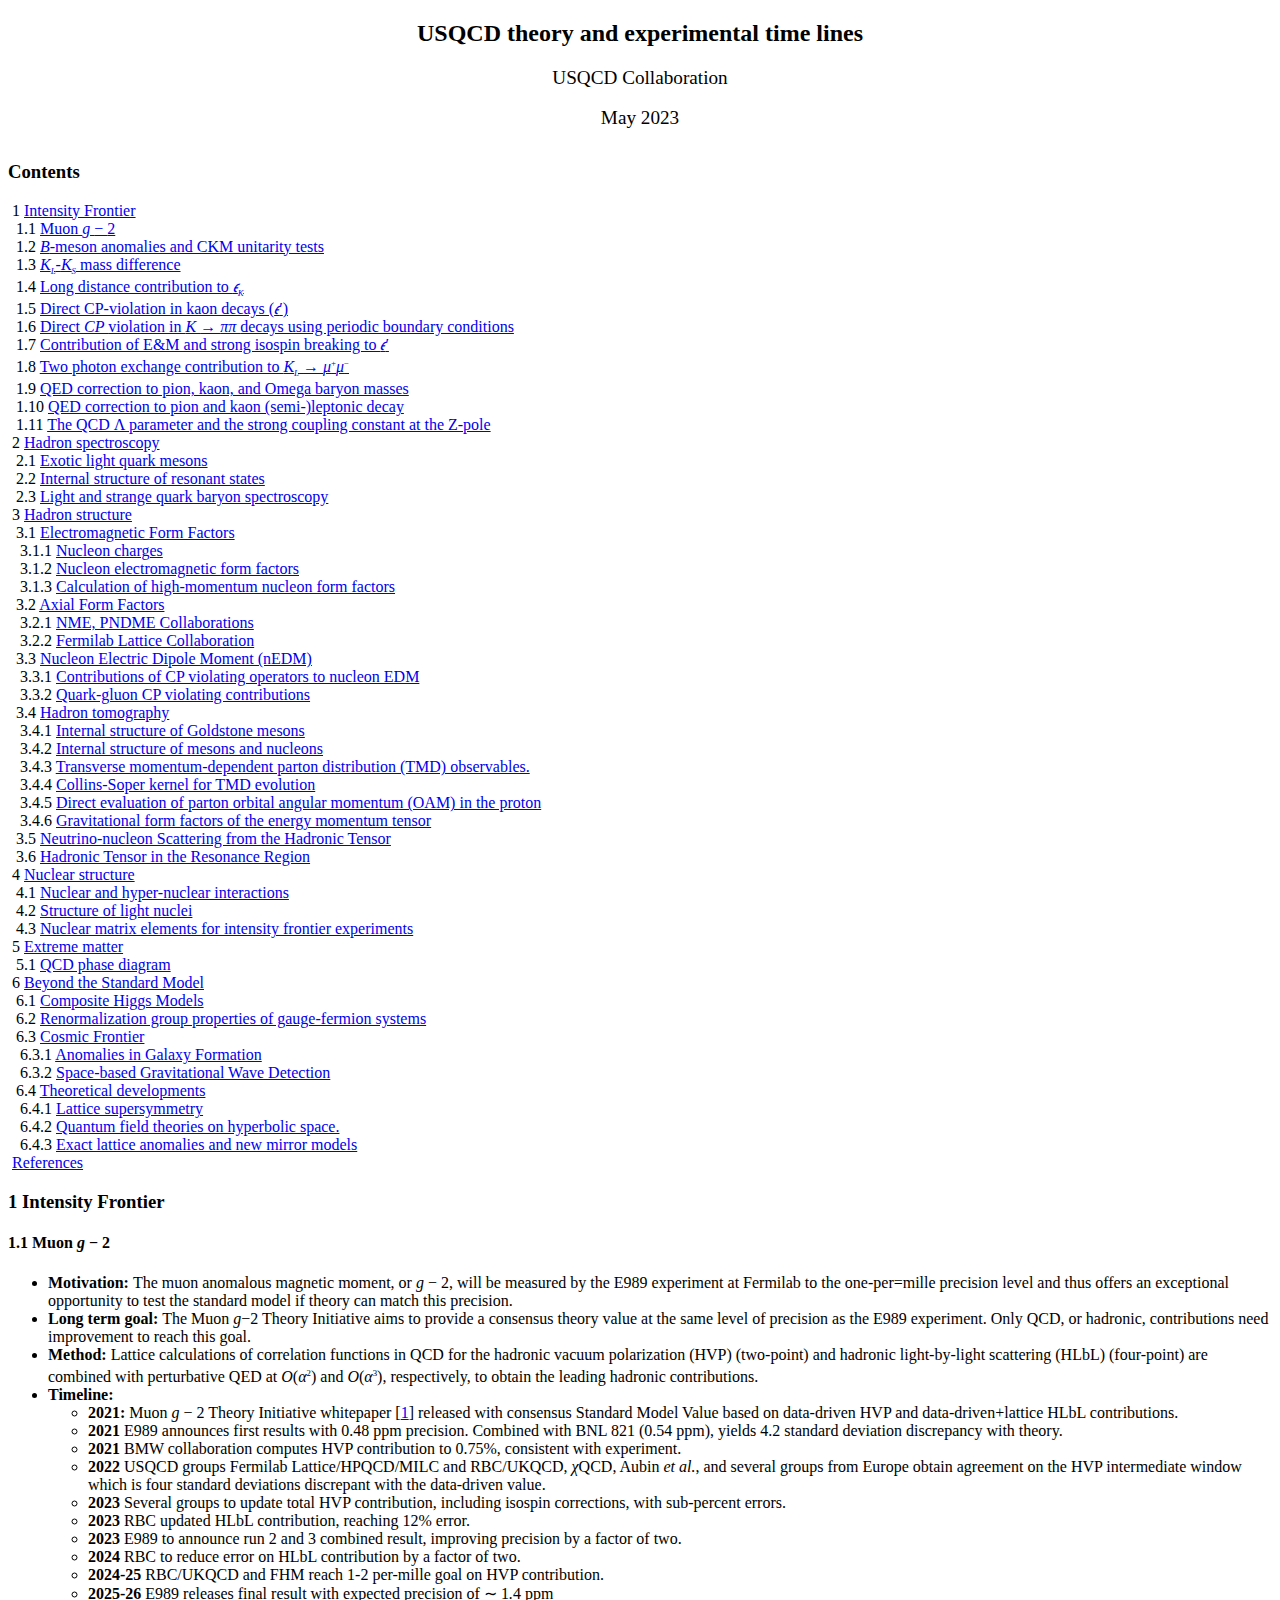
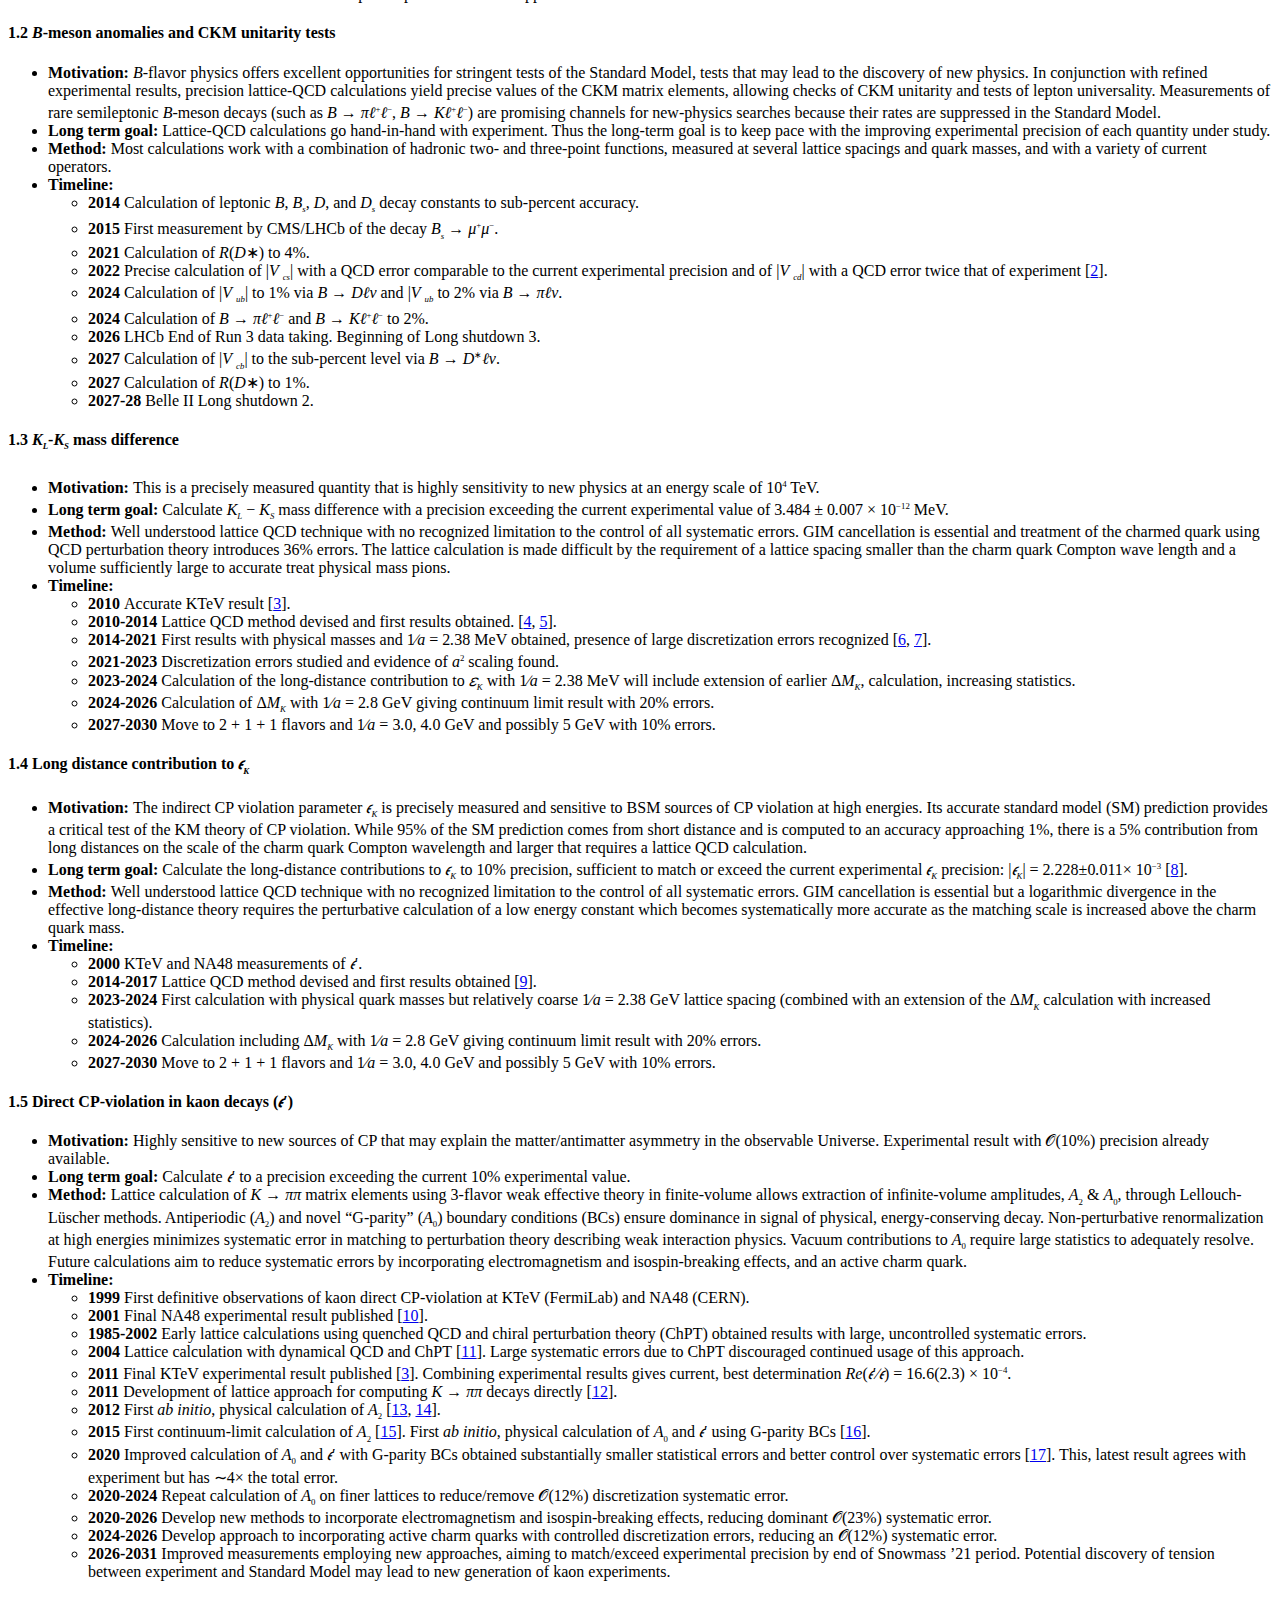
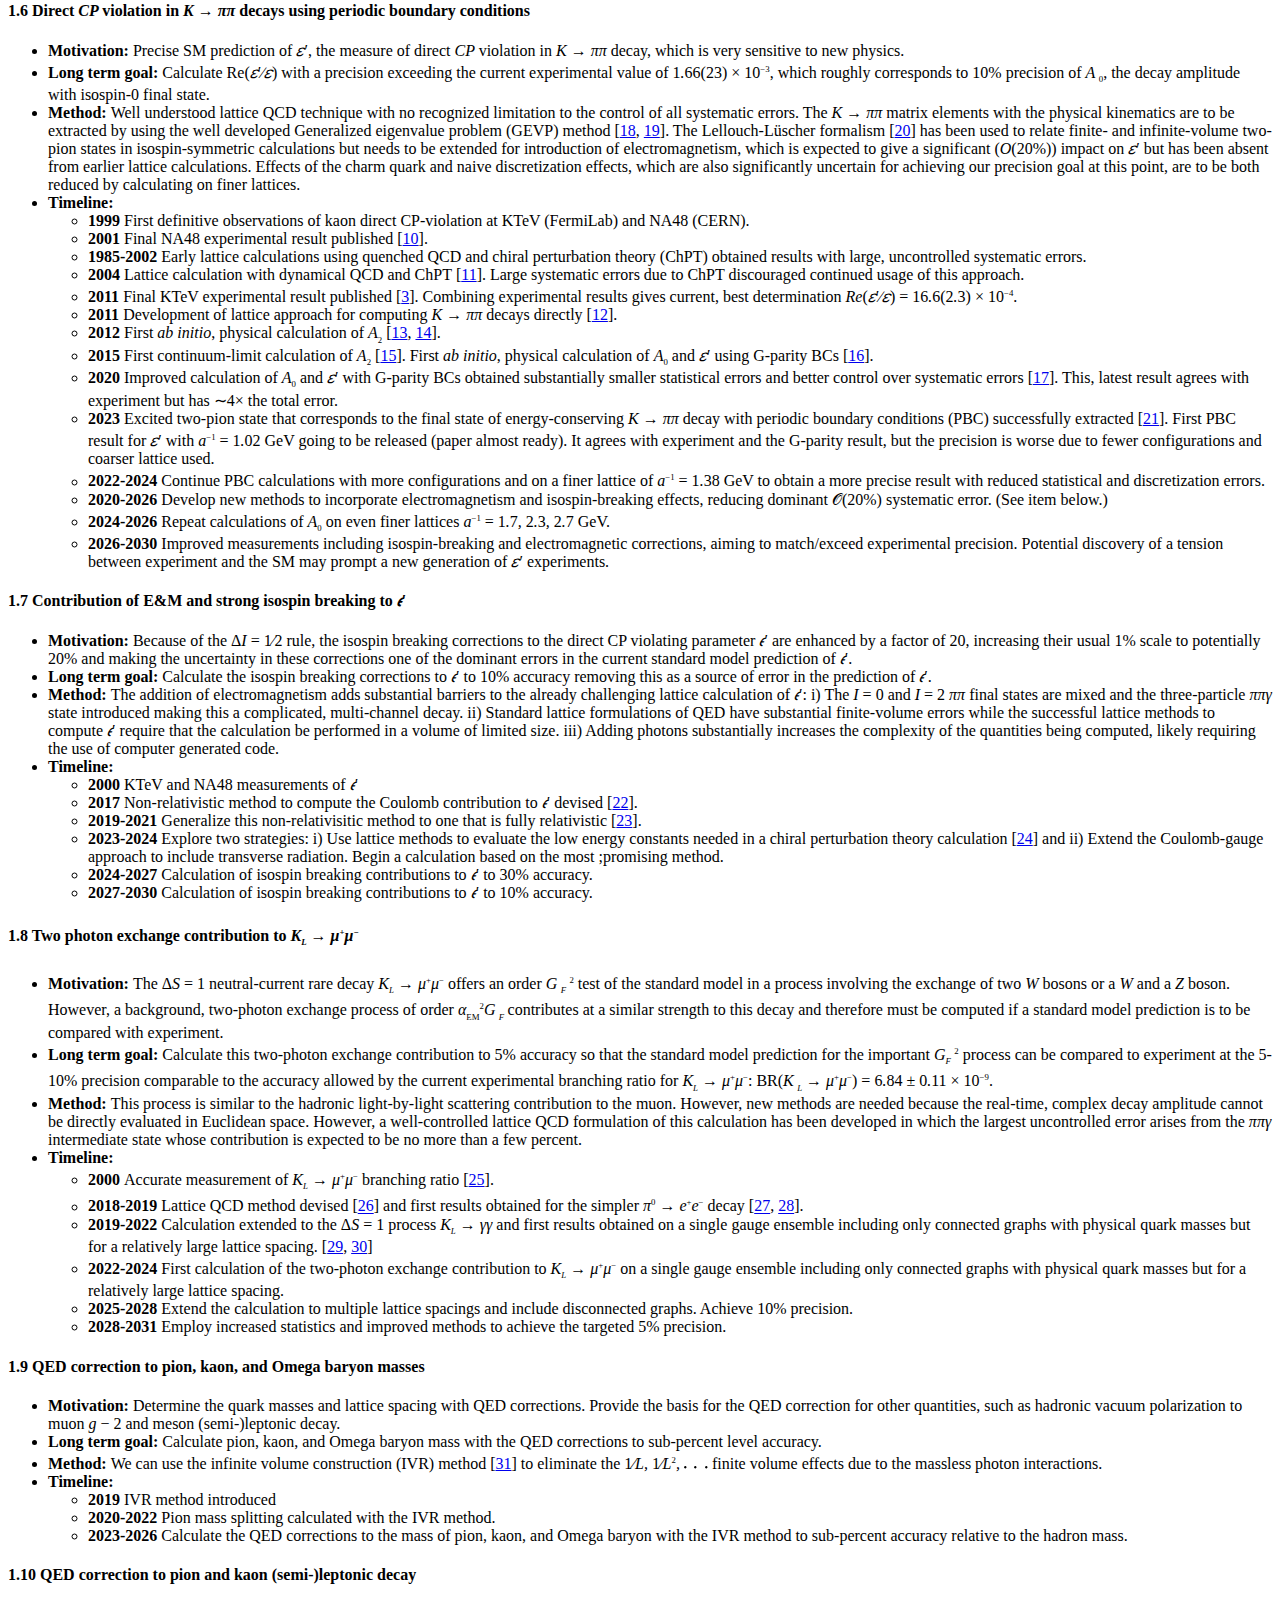
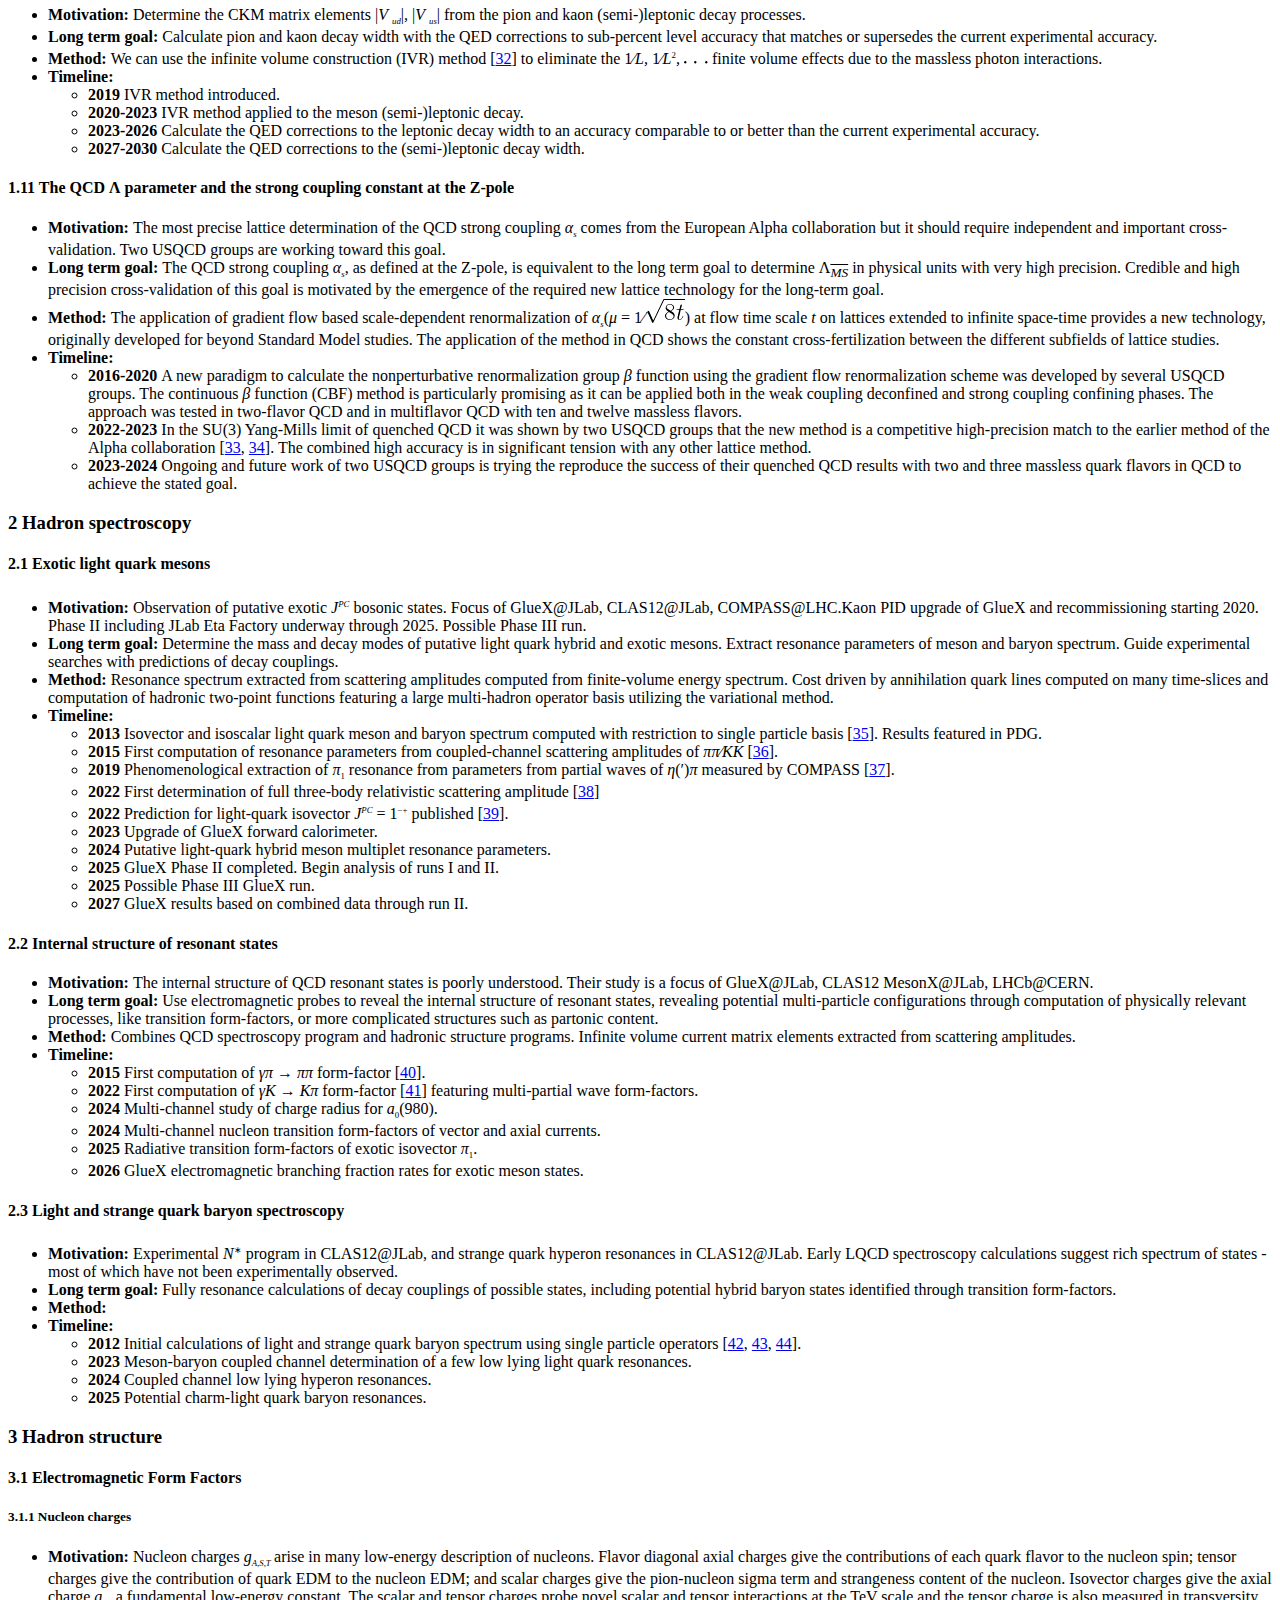
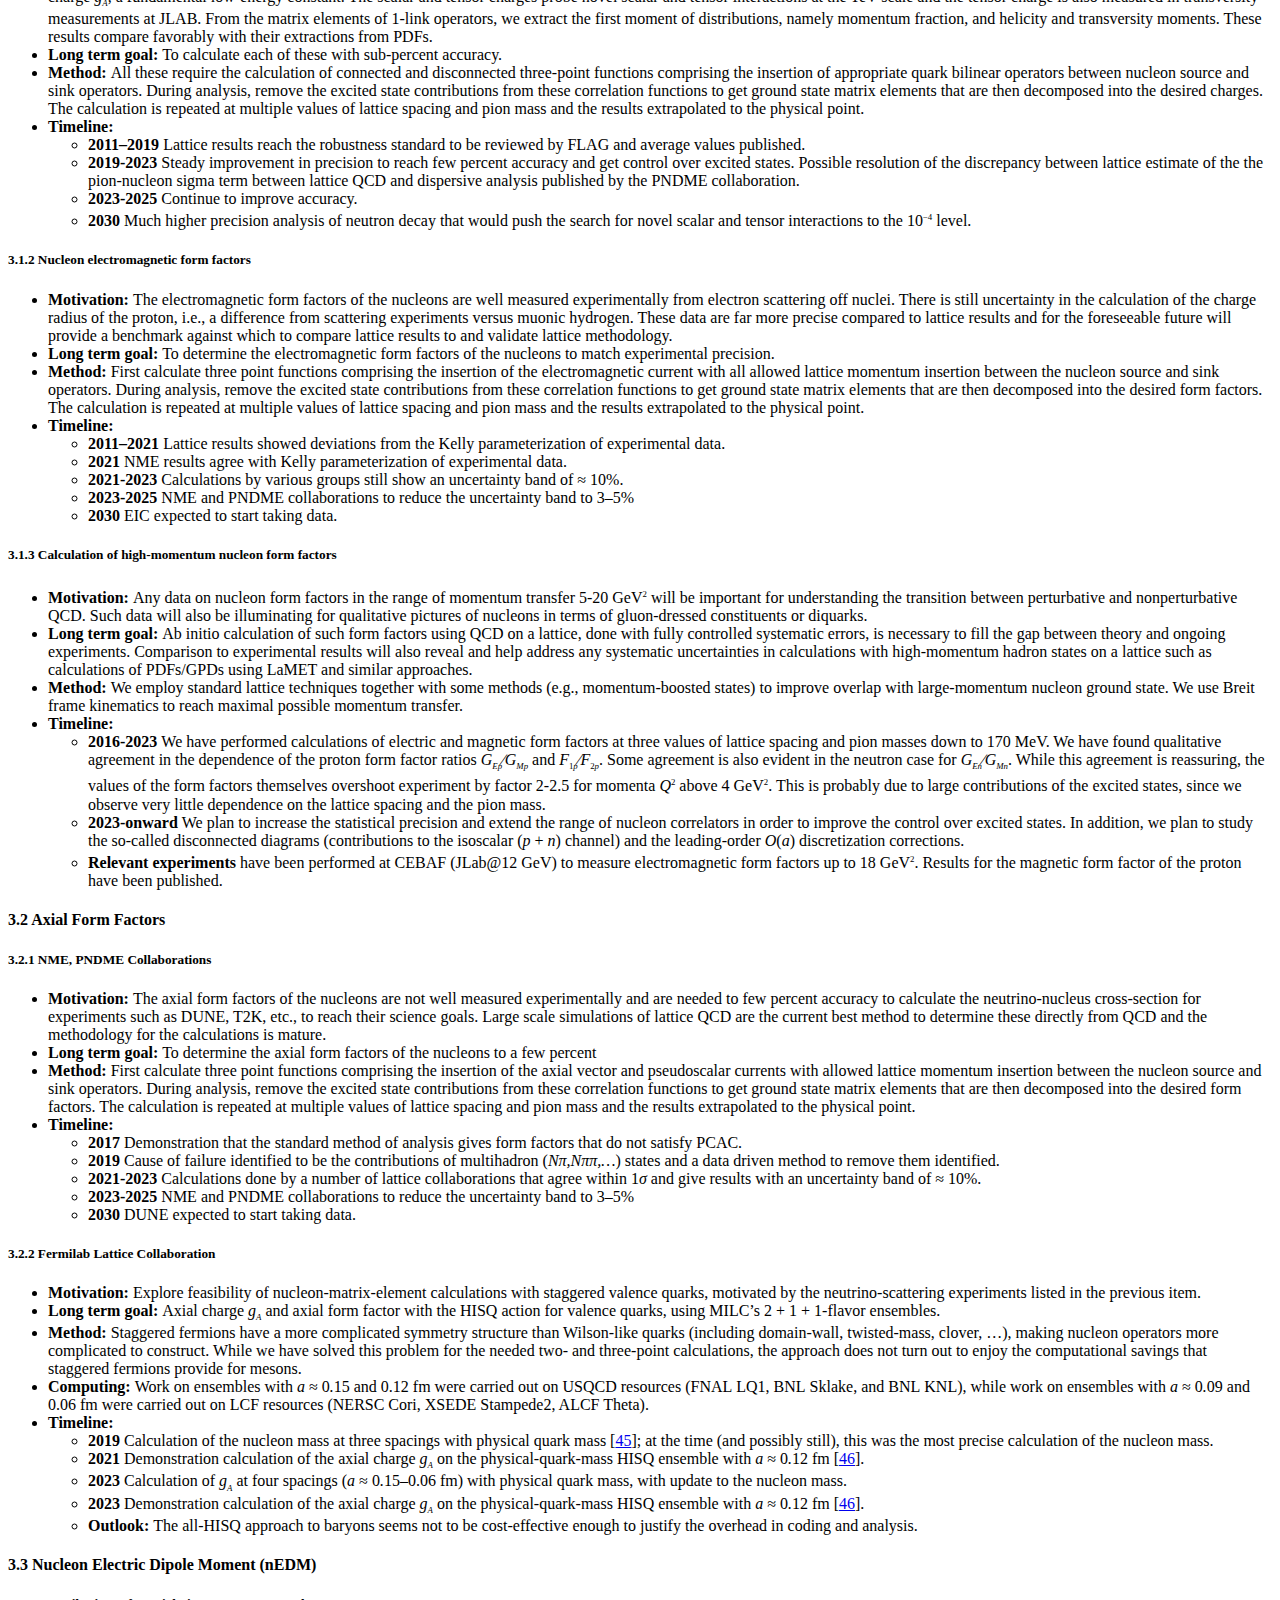
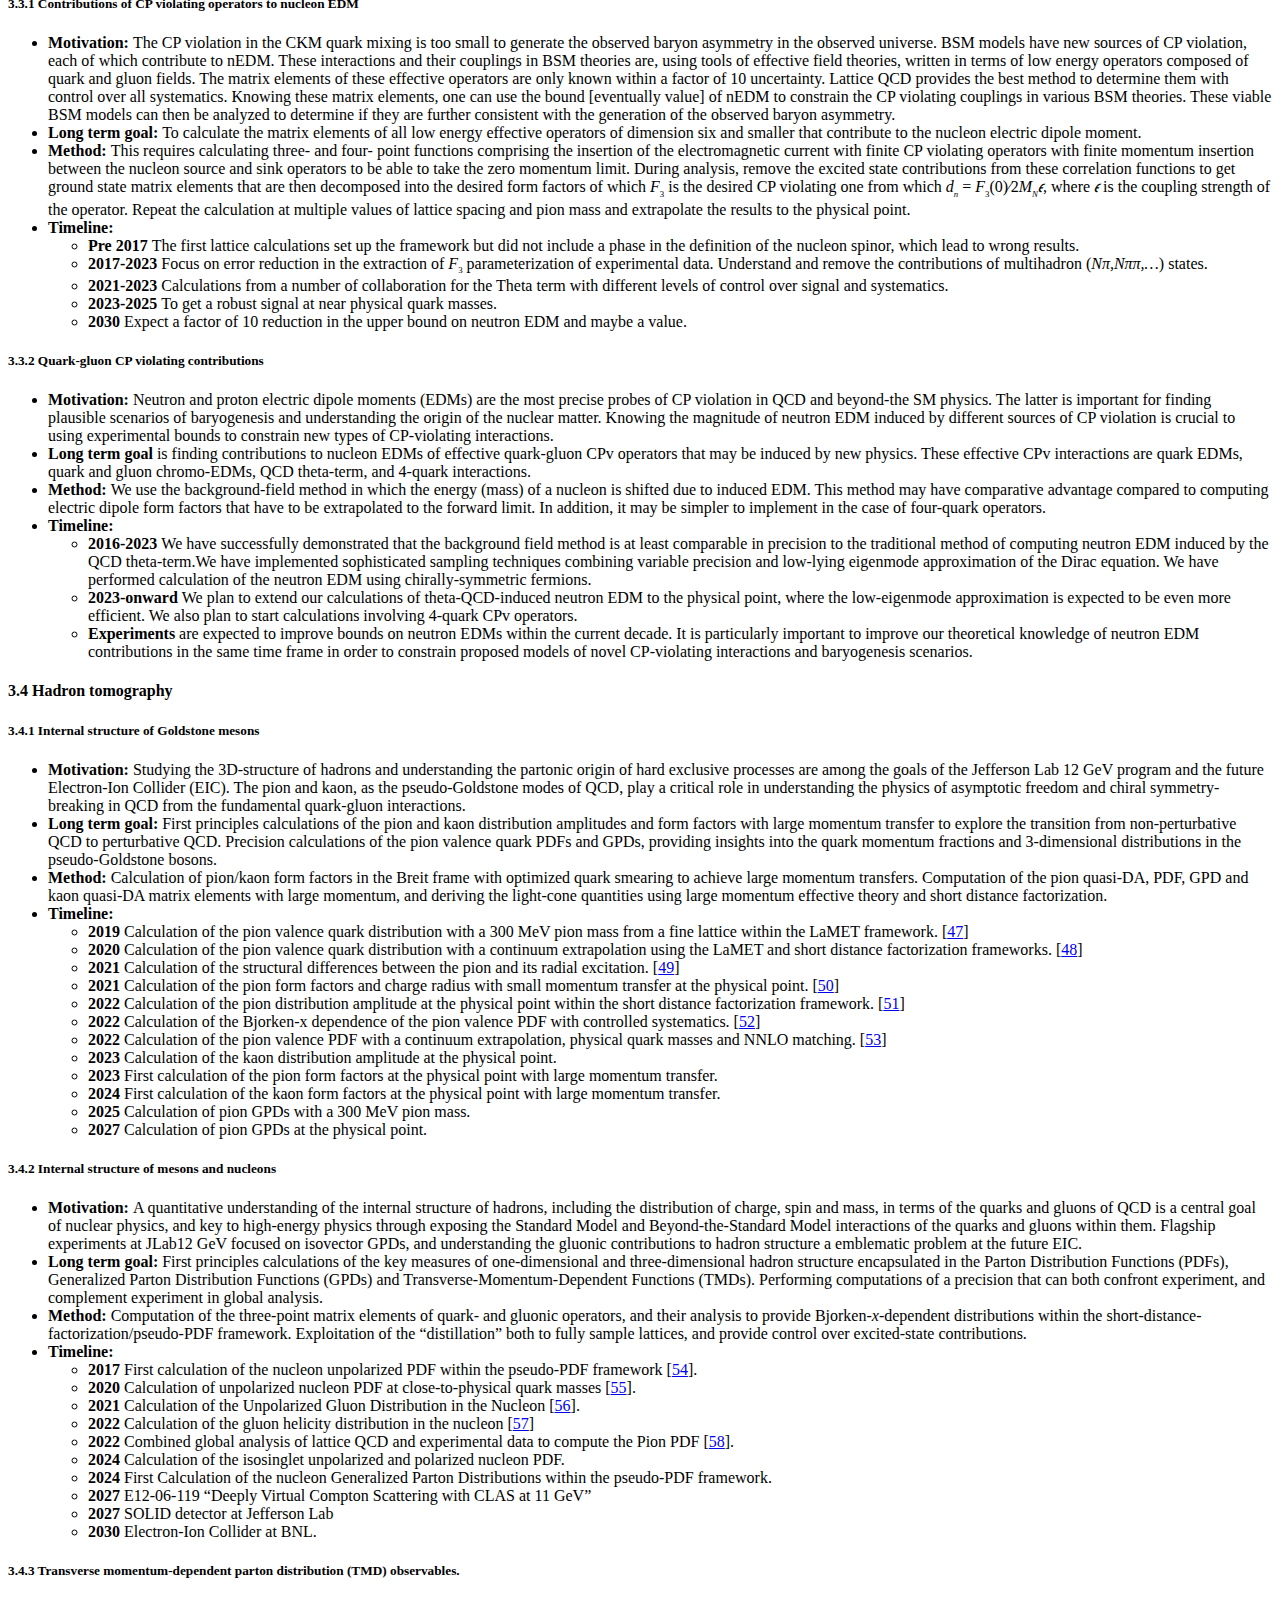
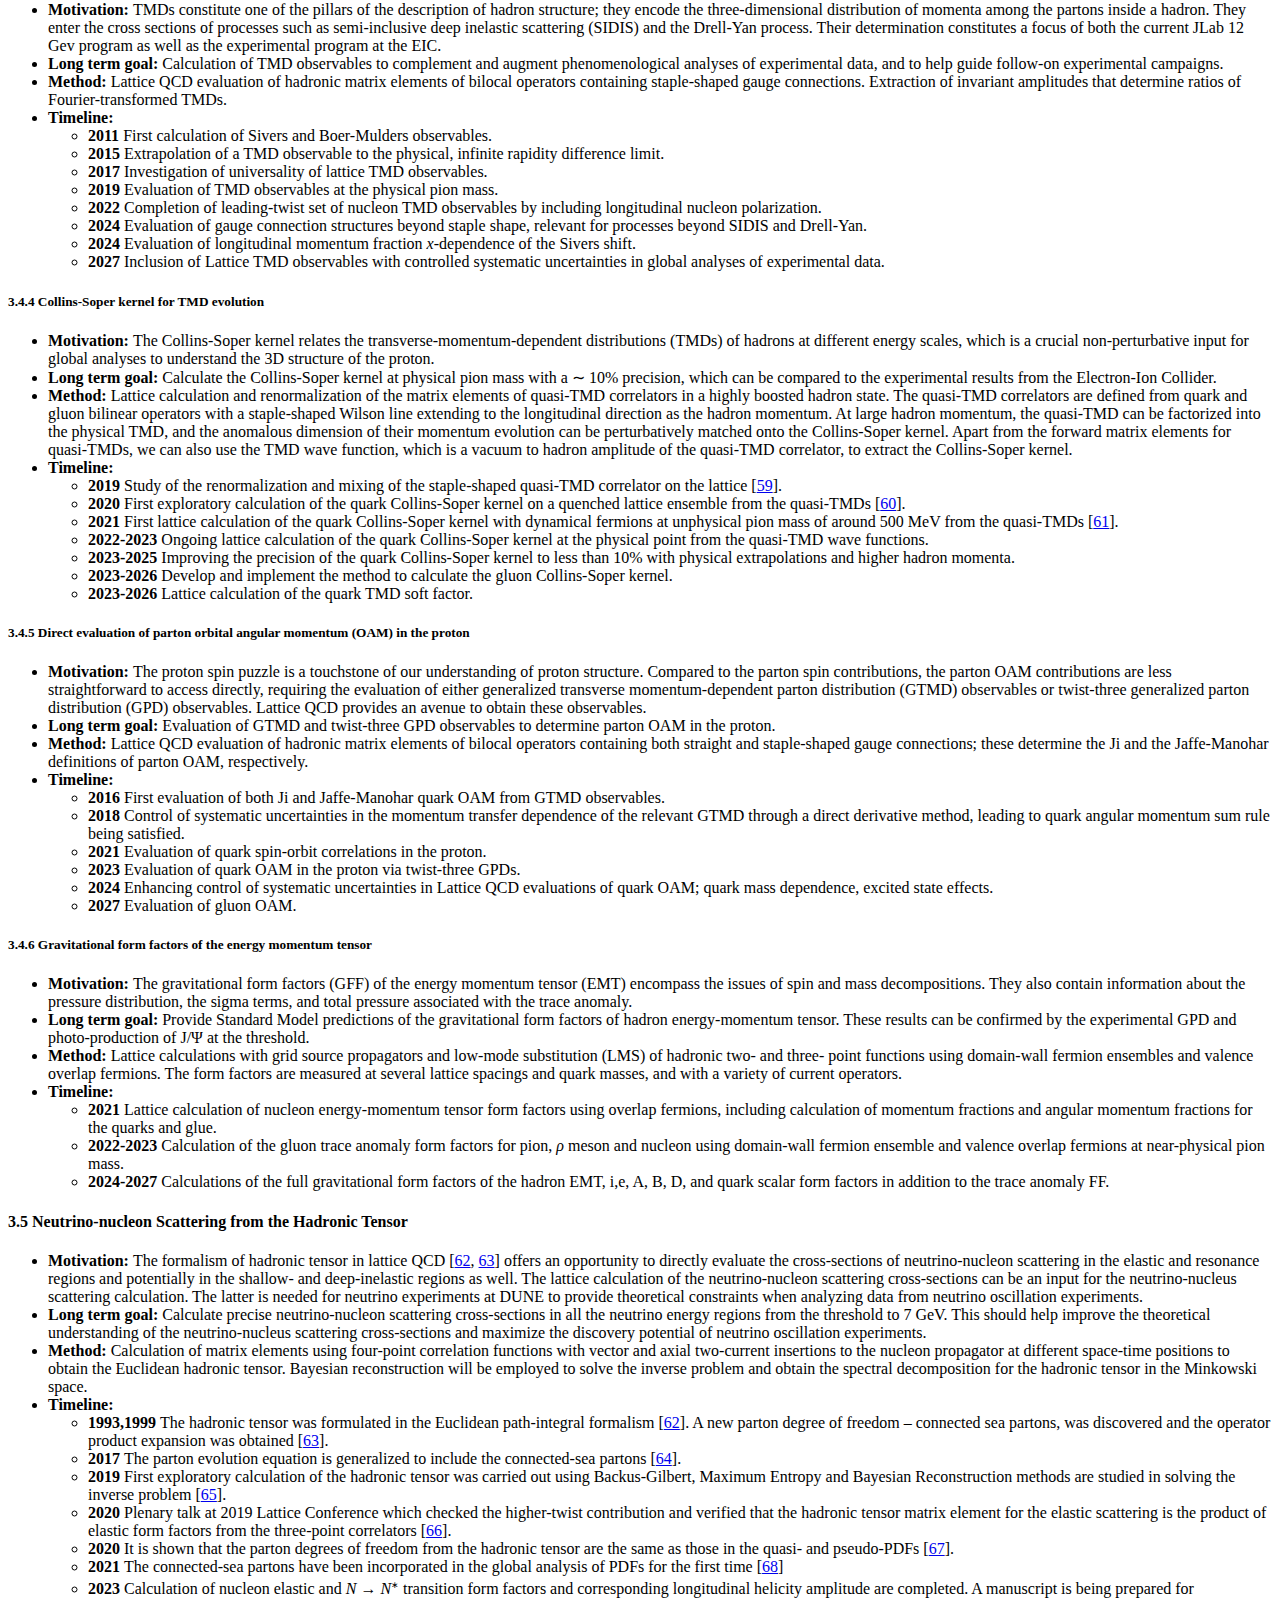
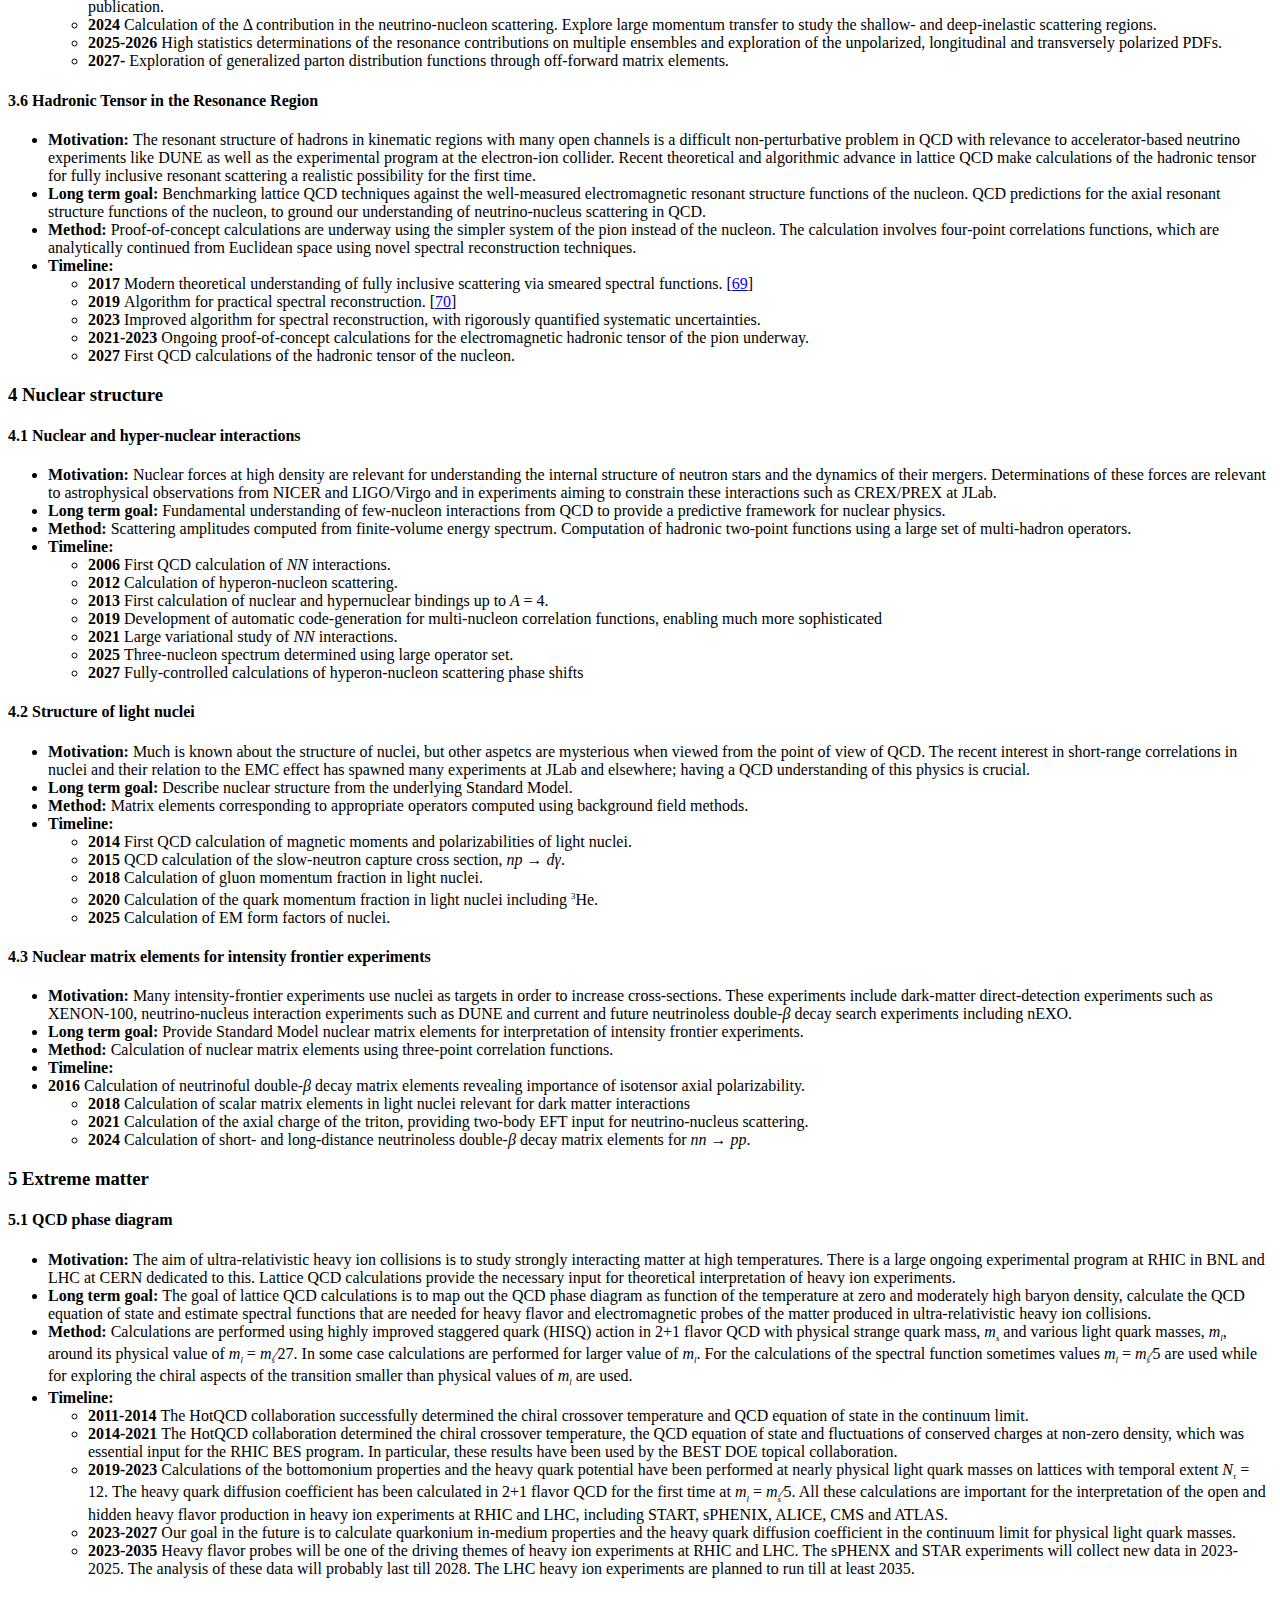
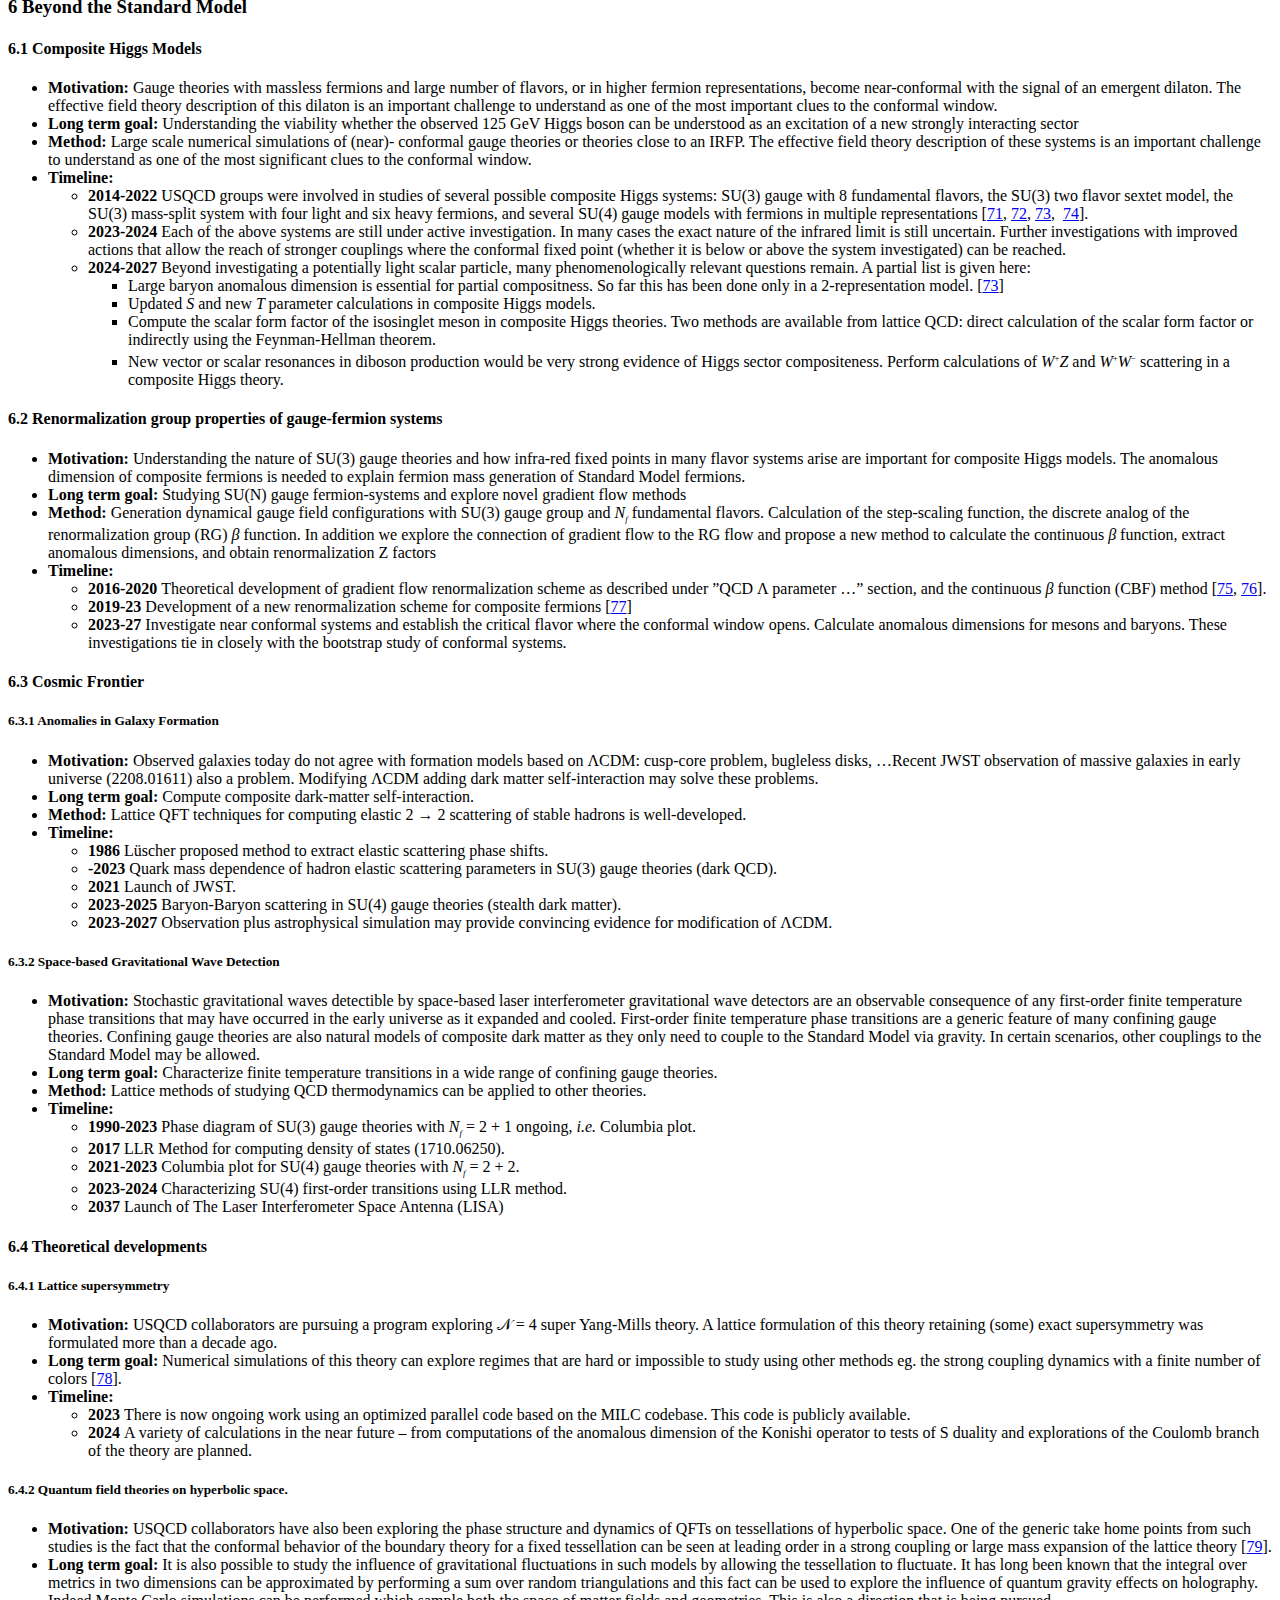
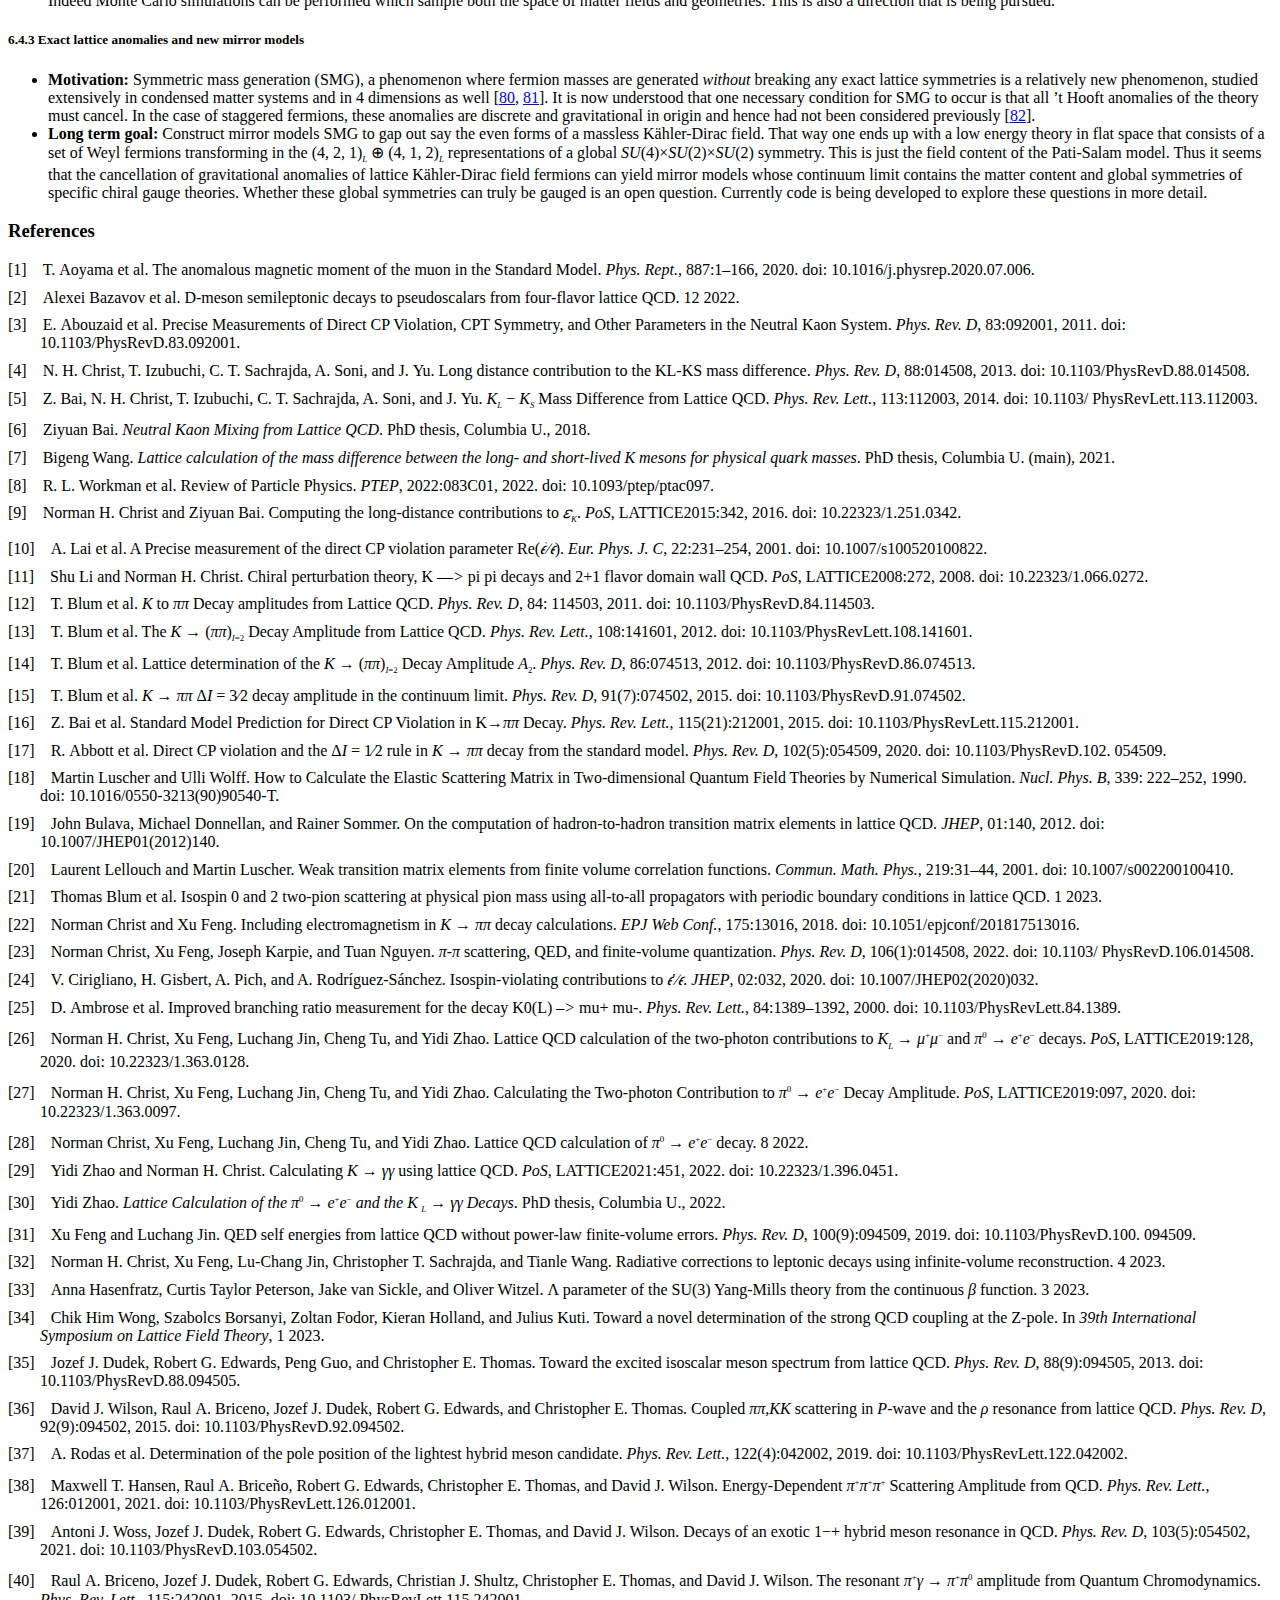
==== commit bcdee8e0: "Added back in main.html, and changed index.html to be a redirector." ====
--- a/main.html
+++ b/main.html
@@ -581,7 +581,7 @@
            </li>
            <li class='itemize'><span class='cmbx-12'>2022-2023 </span>In the SU(3) Yang-Mills limit of quenched QCD it was shown by two
            USQCD groups that the new method is a competitive high-precision match to the
-           earlier method of the Alpha collaboration [<a href='#XHasenfratz:2023bok'>69</a>, <a href='#XWong:2023jvr'>70</a>]. The combined high accuracy is
+           earlier method of the Alpha collaboration [<a href='#XHasenfratz:2023bok'>33</a>, <a href='#XWong:2023jvr'>34</a>]. The combined high accuracy is
            in significant tension with any other lattice method.
                                                                                            
                                                                                            
@@ -598,7 +598,7 @@
    <h4 class='subsectionHead' id='exotic-light-quark-mesons'><span class='titlemark'>2.1   </span> <a id='x1-150002.1'></a>Exotic light quark mesons</h4>
       <ul class='itemize1'>
       <li class='itemize'><span class='cmbx-12'>Motivation: </span>Observation of putative exotic <span class='cmmi-12'>J</span><sup><span class='cmmi-8'>PC</span></sup> bosonic states. Focus of GlueX@JLab,
-      CLAS12@JLab, COMPASS@LHC. Kaon PID upgrade of GlueX and recommissioning
+      CLAS12@JLab, COMPASS@LHC.Kaon PID upgrade of GlueX and recommissioning
       starting 2020. Phase II including JLab Eta Factory underway through 2025. Possible
       Phase III run.
       </li>
@@ -617,17 +617,17 @@
                                                                                            
            <ul class='itemize2'>
            <li class='itemize'><span class='cmbx-12'>2013 </span>Isovector and isoscalar light quark meson and baryon spectrum computed
-           with restriction to single particle basis [<a href='#XDudek:2013yja'>33</a>]. Results featured in PDG.
+           with restriction to single particle basis [<a href='#XDudek:2013yja'>35</a>]. Results featured in PDG.
            </li>
            <li class='itemize'><span class='cmbx-12'>2015 </span>First computation of resonance parameters from coupled-channel scattering
-           amplitudes of <span class='cmmi-12'>ππ∕</span><span class='accentbar'><span class='cmmi-12'>K</span></span><span class='cmmi-12'>K </span>[<a href='#XWilson:2015dqa'>34</a>].
+           amplitudes of <span class='cmmi-12'>ππ∕</span><span class='accentbar'><span class='cmmi-12'>K</span></span><span class='cmmi-12'>K </span>[<a href='#XWilson:2015dqa'>36</a>].
            </li>
            <li class='itemize'><span class='cmbx-12'>2019 </span>Phenomenological extraction of <span class='cmmi-12'>π</span><sub><span class='cmr-8'>1</span></sub>  resonance from parameters from partial
-           waves of <span class='cmmi-12'>η</span>(<span class='cmsy-10x-x-120'>′</span>)<span class='cmmi-12'>π </span>measured by COMPASS [<a href='#XJPAC:2018zyd'>35</a>].
-           </li>
-           <li class='itemize'><span class='cmbx-12'>2022 </span>First determination of full three-body relativistic scattering amplitude [<a href='#XHansen:2020otl'>36</a>]
-           </li>
-           <li class='itemize'><span class='cmbx-12'>2022 </span>Prediction for light-quark isovector <span class='cmmi-12'>J</span><sup><span class='cmmi-8'>PC</span></sup> = 1<sup><span class='cmsy-8'>−</span><span class='cmr-8'>+</span></sup> published [<a href='#XWoss:2020ayi'>37</a>].
+           waves of <span class='cmmi-12'>η</span>(<span class='cmsy-10x-x-120'>′</span>)<span class='cmmi-12'>π </span>measured by COMPASS [<a href='#XJPAC:2018zyd'>37</a>].
+           </li>
+           <li class='itemize'><span class='cmbx-12'>2022 </span>First determination of full three-body relativistic scattering amplitude [<a href='#XHansen:2020otl'>38</a>]
+           </li>
+           <li class='itemize'><span class='cmbx-12'>2022 </span>Prediction for light-quark isovector <span class='cmmi-12'>J</span><sup><span class='cmmi-8'>PC</span></sup> = 1<sup><span class='cmsy-8'>−</span><span class='cmr-8'>+</span></sup> published [<a href='#XWoss:2020ayi'>39</a>].
            </li>
            <li class='itemize'><span class='cmbx-12'>2023 </span>Upgrade of GlueX forward calorimeter.
            </li>
@@ -659,9 +659,9 @@
       <li class='itemize'>
       <!-- l. 456 --><p class='noindent'><span class='cmbx-12'>Timeline:</span> </p>
            <ul class='itemize2'>
-           <li class='itemize'><span class='cmbx-12'>2015 </span>First computation of <span class='cmmi-12'>γπ </span><span class='cmsy-10x-x-120'>→ </span><span class='cmmi-12'>ππ </span>form-factor [<a href='#XBriceno:2015dca'>38</a>].
-           </li>
-           <li class='itemize'><span class='cmbx-12'>2022 </span>First computation of <span class='cmmi-12'>γK </span><span class='cmsy-10x-x-120'>→ </span><span class='cmmi-12'>Kπ </span>form-factor [<a href='#XRadhakrishnan:2022ubg'>39</a>] featuring multi-partial wave
+           <li class='itemize'><span class='cmbx-12'>2015 </span>First computation of <span class='cmmi-12'>γπ </span><span class='cmsy-10x-x-120'>→ </span><span class='cmmi-12'>ππ </span>form-factor [<a href='#XBriceno:2015dca'>40</a>].
+           </li>
+           <li class='itemize'><span class='cmbx-12'>2022 </span>First computation of <span class='cmmi-12'>γK </span><span class='cmsy-10x-x-120'>→ </span><span class='cmmi-12'>Kπ </span>form-factor [<a href='#XRadhakrishnan:2022ubg'>41</a>] featuring multi-partial wave
            form-factors.
            </li>
            <li class='itemize'><span class='cmbx-12'>2024 </span>Multi-channel study of charge radius for <span class='cmmi-12'>a</span><sub><span class='cmr-8'>0</span></sub>(980).
@@ -691,7 +691,7 @@
       <!-- l. 483 --><p class='noindent'><span class='cmbx-12'>Timeline:</span> </p>
            <ul class='itemize2'>
            <li class='itemize'><span class='cmbx-12'>2012 </span>Initial calculations of light and strange quark baryon spectrum using single
-           particle operators [<a href='#XEdwards:2011jj'>40</a>, <a href='#XDudek:2012ag'>41</a>, <a href='#XEdwards:2012fx'>42</a>].
+           particle operators [<a href='#XEdwards:2011jj'>42</a>, <a href='#XDudek:2012ag'>43</a>, <a href='#XEdwards:2012fx'>44</a>].
            </li>
            <li class='itemize'><span class='cmbx-12'>2023 </span>Meson-baryon coupled channel determination of a few low lying light quark
            resonances.
@@ -899,17 +899,17 @@
       <!-- l. 608 --><p class='noindent'><span class='cmbx-12'>Timeline:</span> </p>
            <ul class='itemize2'>
            <li class='itemize'><span class='cmbx-12'>2019  </span>Calculation  of  the  nucleon  mass  at  three  spacings  with  physical  quark
-           mass [<a href='#XLin:2019pia'>43</a>]; at the time (and possibly still), this was the most precise calculation of
+           mass [<a href='#XLin:2019pia'>45</a>]; at the time (and possibly still), this was the most precise calculation of
            the nucleon mass.
            </li>
            <li class='itemize'><span class='cmbx-12'>2021 </span>Demonstration calculation of the axial charge <span class='cmmi-12'>g</span><sub><span class='cmmi-8'>A</span></sub> on the physical-quark-mass
-           HISQ ensemble with <span class='cmmi-12'>a </span><span class='cmsy-10x-x-120'>≈ </span>0<span class='cmmi-12'>.</span>12 fm [<a href='#XLin:2020wko'>44</a>].
+           HISQ ensemble with <span class='cmmi-12'>a </span><span class='cmsy-10x-x-120'>≈ </span>0<span class='cmmi-12'>.</span>12 fm [<a href='#XLin:2020wko'>46</a>].
            </li>
            <li class='itemize'><span class='cmbx-12'>2023 </span>Calculation of <span class='cmmi-12'>g</span><sub><span class='cmmi-8'>A</span></sub> at four spacings (<span class='cmmi-12'>a </span><span class='cmsy-10x-x-120'>≈ </span>0<span class='cmmi-12'>.</span>15–0.06 fm) with physical quark
            mass, with update to the nucleon mass.
            </li>
            <li class='itemize'><span class='cmbx-12'>2023 </span>Demonstration calculation of the axial charge <span class='cmmi-12'>g</span><sub><span class='cmmi-8'>A</span></sub> on the physical-quark-mass
-           HISQ ensemble with <span class='cmmi-12'>a </span><span class='cmsy-10x-x-120'>≈ </span>0<span class='cmmi-12'>.</span>12 fm [<a href='#XLin:2020wko'>44</a>].
+           HISQ ensemble with <span class='cmmi-12'>a </span><span class='cmsy-10x-x-120'>≈ </span>0<span class='cmmi-12'>.</span>12 fm [<a href='#XLin:2020wko'>46</a>].
            </li>
            <li class='itemize'><span class='cmbx-12'>Outlook: </span>The all-HISQ approach to baryons seems not to be cost-effective enough
            to justify the overhead in coding and analysis.</li></ul>
@@ -1038,25 +1038,25 @@
       <!-- l. 729 --><p class='noindent'><span class='cmbx-12'>Timeline:</span> </p>
            <ul class='itemize2'>
            <li class='itemize'><span class='cmbx-12'>2019 </span>Calculation of the pion valence quark distribution with a 300 MeV pion mass
-           from a fine lattice within the LaMET framework. [<a href='#XIzubuchi:2019lyk'>45</a>]
+           from a fine lattice within the LaMET framework. [<a href='#XIzubuchi:2019lyk'>47</a>]
            </li>
            <li class='itemize'><span class='cmbx-12'>2020  </span>Calculation  of  the  pion  valence  quark  distribution  with  a  continuum
-           extrapolation using the LaMET and short distance factorization frameworks. [<a href='#XGao:2020ito'>46</a>]
+           extrapolation using the LaMET and short distance factorization frameworks. [<a href='#XGao:2020ito'>48</a>]
            </li>
            <li class='itemize'><span class='cmbx-12'>2021 </span>Calculation  of  the  structural  differences  between  the  pion  and  its  radial
-           excitation. [<a href='#XGao:2021hvs'>47</a>]
+           excitation. [<a href='#XGao:2021hvs'>49</a>]
            </li>
            <li class='itemize'><span class='cmbx-12'>2021 </span>Calculation of the pion form factors and charge radius with small momentum
-           transfer at the physical point. [<a href='#XGao:2021xsm'>48</a>]
+           transfer at the physical point. [<a href='#XGao:2021xsm'>50</a>]
            </li>
            <li class='itemize'><span class='cmbx-12'>2022 </span>Calculation of the pion distribution amplitude at the physical point within
-           the short distance factorization framework. [<a href='#XGao:2022vyh'>49</a>]
+           the short distance factorization framework. [<a href='#XGao:2022vyh'>51</a>]
            </li>
            <li class='itemize'><span class='cmbx-12'>2022 </span>Calculation  of  the  Bjorken-x  dependence  of  the  pion  valence  PDF  with
-           controlled systematics. [<a href='#XGao:2021dbh'>50</a>]
+           controlled systematics. [<a href='#XGao:2021dbh'>52</a>]
            </li>
            <li class='itemize'><span class='cmbx-12'>2022 </span>Calculation of the pion valence PDF with a continuum extrapolation, physical
-           quark masses and NNLO matching. [<a href='#XGao:2022iex'>51</a>]
+           quark masses and NNLO matching. [<a href='#XGao:2022iex'>53</a>]
            </li>
            <li class='itemize'><span class='cmbx-12'>2023 </span>Calculation of the kaon distribution amplitude at the physical point.
            </li>
@@ -1100,17 +1100,17 @@
       <!-- l. 772 --><p class='noindent'><span class='cmbx-12'>Timeline:</span> </p>
            <ul class='itemize2'>
            <li class='itemize'><span class='cmbx-12'>2017 </span>First calculation of the nucleon unpolarized PDF within the pseudo-PDF
-           framework [<a href='#XOrginos:2017kos'>52</a>].
+           framework [<a href='#XOrginos:2017kos'>54</a>].
            </li>
            <li class='itemize'><span class='cmbx-12'>2020  </span>Calculation   of   unpolarized   nucleon   PDF   at   close-to-physical   quark
-           masses [<a href='#XJoo:2020spy'>53</a>].
-           </li>
-           <li class='itemize'><span class='cmbx-12'>2021 </span>Calculation of the Unpolarized Gluon Distribution in the Nucleon [<a href='#XHadStruc:2021wmh'>54</a>].
-           </li>
-           <li class='itemize'><span class='cmbx-12'>2022 </span>Calculation of the gluon helicity distribution in the nucleon [<a href='#XHadStruc:2022yaw'>55</a>]
+           masses [<a href='#XJoo:2020spy'>55</a>].
+           </li>
+           <li class='itemize'><span class='cmbx-12'>2021 </span>Calculation of the Unpolarized Gluon Distribution in the Nucleon [<a href='#XHadStruc:2021wmh'>56</a>].
+           </li>
+           <li class='itemize'><span class='cmbx-12'>2022 </span>Calculation of the gluon helicity distribution in the nucleon [<a href='#XHadStruc:2022yaw'>57</a>]
            </li>
            <li class='itemize'><span class='cmbx-12'>2022 </span>Combined global analysis of lattice QCD and experimental data to compute
-           the Pion PDF [<a href='#XJeffersonLabAngularMomentumJAM:2022aix'>56</a>].
+           the Pion PDF [<a href='#XJeffersonLabAngularMomentumJAM:2022aix'>58</a>].
            </li>
            <li class='itemize'><span class='cmbx-12'>2024 </span>Calculation of the isosinglet unpolarized and polarized nucleon PDF.
                                                                                            
@@ -1197,13 +1197,13 @@
       <!-- l. 855 --><p class='noindent'><span class='cmbx-12'>Timeline:</span> </p>
            <ul class='itemize2'>
            <li class='itemize'><span class='cmbx-12'>2019 </span>Study of the renormalization and mixing of the staple-shaped quasi-TMD
-           correlator on the lattice [<a href='#XShanahan:2019zcq'>57</a>].
+           correlator on the lattice [<a href='#XShanahan:2019zcq'>59</a>].
            </li>
            <li class='itemize'><span class='cmbx-12'>2020 </span>First exploratory calculation of the quark Collins-Soper kernel on a quenched
-           lattice ensemble from the quasi-TMDs [<a href='#XShanahan:2020zxr'>58</a>].
+           lattice ensemble from the quasi-TMDs [<a href='#XShanahan:2020zxr'>60</a>].
            </li>
            <li class='itemize'><span class='cmbx-12'>2021 </span>First lattice calculation of the quark Collins-Soper kernel with dynamical
-           fermions at unphysical pion mass of around 500 MeV from the quasi-TMDs [<a href='#XShanahan:2021tst'>59</a>].
+           fermions at unphysical pion mass of around 500 MeV from the quasi-TMDs [<a href='#XShanahan:2021tst'>61</a>].
            </li>
            <li class='itemize'><span class='cmbx-12'>2022-2023 </span>Ongoing lattice calculation of the quark Collins-Soper kernel at the
            physical point from the quasi-TMD wave functions.
@@ -1295,7 +1295,7 @@
 </p>
    <h4 class='subsectionHead' id='neutrinonucleon-scattering-from-the-hadronic-tensor'><span class='titlemark'>3.5   </span> <a id='x1-360003.5'></a>Neutrino-nucleon Scattering from the Hadronic Tensor</h4>
       <ul class='itemize1'>
-      <li class='itemize'><span class='cmbx-12'>Motivation:  </span>The  formalism  of  hadronic  tensor  in  lattice  QCD [<a href='#XLiu:1993cv'>60</a>, <a href='#XLiu:1999ak'>61</a>]  offers  an
+      <li class='itemize'><span class='cmbx-12'>Motivation:  </span>The  formalism  of  hadronic  tensor  in  lattice  QCD [<a href='#XLiu:1993cv'>62</a>, <a href='#XLiu:1999ak'>63</a>]  offers  an
       opportunity to directly evaluate the cross-sections of neutrino-nucleon scattering in the
       elastic and resonance regions and potentially in the shallow- and deep-inelastic regions
       as  well.  The  lattice  calculation  of  the  neutrino-nucleon  scattering  cross-sections  can
@@ -1320,27 +1320,27 @@
       <!-- l. 973 --><p class='noindent'><span class='cmbx-12'>Timeline:</span> </p>
            <ul class='itemize2'>
            <li class='itemize'><span class='cmbx-12'>1993,1999 </span>The  hadronic  tensor  was  formulated  in  the  Euclidean  path-integral
-           formalism [<a href='#XLiu:1993cv'>60</a>].  A  new  parton  degree  of  freedom  –  connected  sea  partons,  was
-           discovered and the operator product expansion was obtained [<a href='#XLiu:1999ak'>61</a>].
+           formalism [<a href='#XLiu:1993cv'>62</a>].  A  new  parton  degree  of  freedom  –  connected  sea  partons,  was
+           discovered and the operator product expansion was obtained [<a href='#XLiu:1999ak'>63</a>].
            </li>
            <li class='itemize'><span class='cmbx-12'>2017 </span>The parton evolution equation is generalized to include the connected-sea
-           partons [<a href='#XLiu:2017lpe'>62</a>].
+           partons [<a href='#XLiu:2017lpe'>64</a>].
            </li>
            <li class='itemize'><span class='cmbx-12'>2019 </span>First exploratory calculation of the hadronic tensor was carried out using
            Backus-Gilbert,  Maximum  Entropy  and  Bayesian  Reconstruction  methods  are
-           studied in solving the inverse problem [<a href='#XLiang:2019frk'>63</a>].
+           studied in solving the inverse problem [<a href='#XLiang:2019frk'>65</a>].
            </li>
            <li class='itemize'><span class='cmbx-12'>2020 </span>Plenary  talk  at  2019  Lattice  Conference  which  checked  the  higher-twist
            contribution and verified that the hadronic tensor matrix element for the elastic
-           scattering is the product of elastic form factors from the three-point correlators [<a href='#XLiang:2020sqi'>64</a>].
+           scattering is the product of elastic form factors from the three-point correlators [<a href='#XLiang:2020sqi'>66</a>].
            </li>
            <li class='itemize'><span class='cmbx-12'>2020 </span>It is shown that the parton degrees of freedom from the hadronic tensor are
-           the same as those in the quasi- and pseudo-PDFs [<a href='#XLiu:2020okp'>65</a>].
+           the same as those in the quasi- and pseudo-PDFs [<a href='#XLiu:2020okp'>67</a>].
                                                                                            
                                                                                            
            </li>
            <li class='itemize'><span class='cmbx-12'>2021 </span>The connected-sea partons have been incorporated in the global analysis of
-           PDFs for the first time [<a href='#XHou:2022ajg'>66</a>]
+           PDFs for the first time [<a href='#XHou:2022ajg'>68</a>]
            </li>
            <li class='itemize'><span class='cmbx-12'>2023 </span>Calculation  of  nucleon  elastic  and  <span class='cmmi-12'>N  </span><span class='cmsy-10x-x-120'>→ </span><span class='cmmi-12'>N</span><sup><span class='cmsy-8'>∗</span></sup> transition  form  factors  and
            corresponding longitudinal helicity amplitude are completed. A manuscript is being
@@ -1381,9 +1381,9 @@
       <!-- l. 1023 --><p class='noindent'><span class='cmbx-12'>Timeline:</span> </p>
            <ul class='itemize2'>
            <li class='itemize'><span class='cmbx-12'>2017 </span>Modern theoretical understanding of fully inclusive scattering via smeared
-           spectral functions. [<a href='#XHansen:2017mnd'>67</a>]
-           </li>
-           <li class='itemize'><span class='cmbx-12'>2019 </span>Algorithm for practical spectral reconstruction. [<a href='#XHansen:2019idp'>68</a>]
+           spectral functions. [<a href='#XHansen:2017mnd'>69</a>]
+           </li>
+           <li class='itemize'><span class='cmbx-12'>2019 </span>Algorithm for practical spectral reconstruction. [<a href='#XHansen:2019idp'>70</a>]
            </li>
            <li class='itemize'><span class='cmbx-12'>2023 </span>Improved algorithm for spectral reconstruction, with rigorously quantified
            systematic uncertainties.
@@ -1726,16 +1726,16 @@
       <li class='itemize'>
       <!-- l. 1271 --><p class='noindent'><span class='cmbx-12'>Timeline:</span> </p>
            <ul class='itemize2'>
-           <li class='itemize'>There is now ongoing work using an optimized parallel code based on the MILC
-           codebase. This code is publicly available.
-           </li>
-           <li class='itemize'>variety of calculations in the near future – from computations of the anomalous
-           dimension of the Konishi operator to tests of S duality and explorations of the
-           Coulomb branch of the theory are planned</li></ul>
-      </li></ul>
-                                                                                           
-                                                                                           
-<!-- l. 1281 --><p class='noindent'>
+           <li class='itemize'><span class='cmbx-12'>2023 </span>There is now ongoing work using an optimized parallel code based on the
+           MILC codebase. This code is publicly available.
+           </li>
+           <li class='itemize'><span class='cmbx-12'>2024 </span>A  variety  of  calculations  in  the  near  future  –  from  computations  of  the
+           anomalous dimension of the Konishi operator to tests of S duality and explorations
+           of the Coulomb branch of the theory are planned.</li></ul>
+      </li></ul>
+                                                                                           
+                                                                                           
+<!-- l. 1279 --><p class='noindent'>
 </p>
    <h5 class='subsubsectionHead' id='quantum-field-theories-on-hyperbolic-space'><span class='titlemark'>6.4.2   </span> <a id='x1-520006.4.2'></a>Quantum field theories on hyperbolic space.</h5>
       <ul class='itemize1'>
@@ -1743,7 +1743,7 @@
       dynamics of QFTs on tessellations of hyperbolic space. One of the generic take home
       points from such studies is the fact that the conformal behavior of the boundary theory
       for a fixed tessellation can be seen at leading order in a strong coupling or large mass
-      expansion of the lattice theory.
+      expansion of the lattice theory [<a href='#XAsaduzzaman:2020hjl'>79</a>].
       </li>
       <li class='itemize'> <span class='cmbx-12'>Long term goal: </span>It is also possible to study the influence of gravitational fluctuations
       in such models by allowing the tessellation to fluctuate. It has long been known that
@@ -1752,17 +1752,17 @@
       gravity effects on holography. Indeed Monte Carlo simulations can be performed which
       sample both the space of matter fields and geometries. This is also a direction that is
       being pursued.</li></ul>
-<!-- l. 1300 --><p class='noindent'>
+<!-- l. 1298 --><p class='noindent'>
 </p>
    <h5 class='subsubsectionHead' id='exact-lattice-anomalies-and-new-mirror-models'><span class='titlemark'>6.4.3   </span> <a id='x1-530006.4.3'></a>Exact lattice anomalies and new mirror models</h5>
       <ul class='itemize1'>
       <li class='itemize'>  <span class='cmbx-12'>Motivation:  </span>Symmetric  mass  generation  (SMG),  a  phenomenon  where  fermion
       masses are generated <span class='cmti-12'>without </span>breaking any exact lattice symmetries is a relatively new
       phenomenon, studied extensively in condensed matter systems and in 4 dimensions as
-      well [<a href='#XButt:2021koj'>79</a>, <a href='#XHasenfratz:2022qan'>80</a>]. It is now understood that one necessary condition for SMG to occur is that
+      well [<a href='#XButt:2021koj'>80</a>, <a href='#XHasenfratz:2022qan'>81</a>]. It is now understood that one necessary condition for SMG to occur is that
       all ’t Hooft anomalies of the theory must cancel. In the case of staggered fermions, these
       anomalies are discrete and gravitational in origin and hence had not been considered
-      previously [<a href='#XCatterall:2022jky'>81</a>].
+      previously [<a href='#XCatterall:2022jky'>82</a>].
       </li>
       <li class='itemize'> <span class='cmbx-12'>Long term goal: </span>Construct mirror models SMG to gap out say the even forms of a
       massless Kähler-Dirac field. That way one ends up with a low energy theory in flat
@@ -1775,7 +1775,7 @@
       contains  the  matter  content  and  global  symmetries  of  specific  chiral  gauge  theories.
       Whether these global symmetries can truly be gauged is an open question. Currently
       code is being developed to explore these questions in more detail.</li></ul>
-<!-- l. 1324 --><p class='noindent'>
+<!-- l. 1322 --><p class='noindent'>
                                                                                            
                                                                                            
 </p>
@@ -1926,203 +1926,203 @@
      2023.
      </p>
      <p class='bibitem'><span class='biblabel'>
-<a id='XDudek:2013yja'></a>[33] <span class='bibsp'>   </span></span>Jozef J. Dudek, Robert G. Edwards, Peng Guo, and Christopher E. Thomas. Toward
+<a id='XHasenfratz:2023bok'></a>[33] <span class='bibsp'>   </span></span>Anna Hasenfratz, Curtis Taylor Peterson, Jake van Sickle, and Oliver Witzel.   Λ
+     parameter of the SU(3) Yang-Mills theory from the continuous <span class='cmmi-12'>β </span>function. 3 2023.
+     </p>
+     <p class='bibitem'><span class='biblabel'>
+<a id='XWong:2023jvr'></a>[34] <span class='bibsp'>   </span></span>Chik Him Wong, Szabolcs Borsanyi, Zoltan Fodor, Kieran Holland, and Julius Kuti.
+     Toward  a  novel  determination  of  the  strong  QCD  coupling  at  the  Z-pole.   In  <span class='cmti-12'>39th
+     </span><span class='cmti-12'>International Symposium on Lattice Field Theory</span>, 1 2023.
+     </p>
+     <p class='bibitem'><span class='biblabel'>
+<a id='XDudek:2013yja'></a>[35] <span class='bibsp'>   </span></span>Jozef J. Dudek, Robert G. Edwards, Peng Guo, and Christopher E. Thomas. Toward
+                                                                                           
+                                                                                           
      the excited isoscalar meson spectrum from lattice QCD. <span class='cmti-12'>Phys. Rev. D</span>, 88(9):094505, 2013.
      doi: 10.1103/PhysRevD.88.094505.
      </p>
      <p class='bibitem'><span class='biblabel'>
-<a id='XWilson:2015dqa'></a>[34] <span class='bibsp'>   </span></span>David J.  Wilson,  Raul A.  Briceno,  Jozef J.  Dudek,  Robert G.  Edwards,  and
+<a id='XWilson:2015dqa'></a>[36] <span class='bibsp'>   </span></span>David J.  Wilson,  Raul A.  Briceno,  Jozef J.  Dudek,  Robert G.  Edwards,  and
      Christopher E. Thomas. Coupled <span class='cmmi-12'>ππ,K</span><span class='accentbar'><span class='cmmi-12'>K</span></span> scattering in <span class='cmmi-12'>P</span>-wave and the <span class='cmmi-12'>ρ </span>resonance from
      lattice QCD. <span class='cmti-12'>Phys. Rev. D</span>, 92(9):094502, 2015. doi: 10.1103/PhysRevD.92.094502.
      </p>
-                                                                                           
-                                                                                           
-     <p class='bibitem'><span class='biblabel'>
-<a id='XJPAC:2018zyd'></a>[35] <span class='bibsp'>   </span></span>A. Rodas et al.   Determination of the pole position of the lightest hybrid meson
+     <p class='bibitem'><span class='biblabel'>
+<a id='XJPAC:2018zyd'></a>[37] <span class='bibsp'>   </span></span>A. Rodas et al.   Determination of the pole position of the lightest hybrid meson
      candidate. <span class='cmti-12'>Phys. Rev. Lett.</span>, 122(4):042002, 2019. doi: 10.1103/PhysRevLett.122.042002.
      </p>
      <p class='bibitem'><span class='biblabel'>
-<a id='XHansen:2020otl'></a>[36] <span class='bibsp'>   </span></span>Maxwell T. Hansen, Raul A. Briceño, Robert G. Edwards, Christopher E. Thomas,
+<a id='XHansen:2020otl'></a>[38] <span class='bibsp'>   </span></span>Maxwell T. Hansen, Raul A. Briceño, Robert G. Edwards, Christopher E. Thomas,
      and David J. Wilson. Energy-Dependent <span class='cmmi-12'>π</span><sup><span class='cmr-8'>+</span></sup><span class='cmmi-12'>π</span><sup><span class='cmr-8'>+</span></sup><span class='cmmi-12'>π</span><sup><span class='cmr-8'>+</span></sup> Scattering Amplitude from QCD. <span class='cmti-12'>Phys.
      </span><span class='cmti-12'>Rev. Lett.</span>, 126:012001, 2021. doi: 10.1103/PhysRevLett.126.012001.
      </p>
      <p class='bibitem'><span class='biblabel'>
-<a id='XWoss:2020ayi'></a>[37] <span class='bibsp'>   </span></span>Antoni J. Woss, Jozef J. Dudek, Robert G. Edwards, Christopher E. Thomas, and
+<a id='XWoss:2020ayi'></a>[39] <span class='bibsp'>   </span></span>Antoni J. Woss, Jozef J. Dudek, Robert G. Edwards, Christopher E. Thomas, and
      David J. Wilson. Decays of an exotic 1<span class='cmsy-10x-x-120'>−</span>+ hybrid meson resonance in QCD. <span class='cmti-12'>Phys. Rev.
      </span><span class='cmti-12'>D</span>, 103(5):054502, 2021. doi: 10.1103/PhysRevD.103.054502.
      </p>
      <p class='bibitem'><span class='biblabel'>
-<a id='XBriceno:2015dca'></a>[38] <span class='bibsp'>   </span></span>Raul A.   Briceno,   Jozef J.   Dudek,   Robert G.   Edwards,   Christian J.   Shultz,
+<a id='XBriceno:2015dca'></a>[40] <span class='bibsp'>   </span></span>Raul A.   Briceno,   Jozef J.   Dudek,   Robert G.   Edwards,   Christian J.   Shultz,
      Christopher E. Thomas, and David J. Wilson.  The resonant <span class='cmmi-12'>π</span><sup><span class='cmr-8'>+</span></sup><span class='cmmi-12'>γ </span><span class='cmsy-10x-x-120'>→ </span><span class='cmmi-12'>π</span><sup><span class='cmr-8'>+</span></sup><span class='cmmi-12'>π</span><sup><span class='cmr-8'>0</span></sup>  amplitude
      from Quantum Chromodynamics.  <span class='cmti-12'>Phys. Rev. Lett.</span>, 115:242001, 2015.  doi: 10.1103/
      PhysRevLett.115.242001.
      </p>
      <p class='bibitem'><span class='biblabel'>
-<a id='XRadhakrishnan:2022ubg'></a>[39] <span class='bibsp'>   </span></span>Archana Radhakrishnan, Jozef J. Dudek, and Robert G. Edwards.  Radiative decay
+<a id='XRadhakrishnan:2022ubg'></a>[41] <span class='bibsp'>   </span></span>Archana Radhakrishnan, Jozef J. Dudek, and Robert G. Edwards.  Radiative decay
      of the resonant K* and the <span class='cmmi-12'>γ</span>K<span class='tcrm-1200'>→</span>K<span class='cmmi-12'>π </span>amplitude from lattice QCD. <span class='cmti-12'>Phys. Rev. D</span>, 106(11):
      114513, 2022. doi: 10.1103/PhysRevD.106.114513.
      </p>
      <p class='bibitem'><span class='biblabel'>
-<a id='XEdwards:2011jj'></a>[40] <span class='bibsp'>   </span></span>Robert G. Edwards, Jozef J. Dudek, David G. Richards, and Stephen J. Wallace.
+<a id='XEdwards:2011jj'></a>[42] <span class='bibsp'>   </span></span>Robert G. Edwards, Jozef J. Dudek, David G. Richards, and Stephen J. Wallace.
      Excited state baryon spectroscopy from lattice QCD. <span class='cmti-12'>Phys. Rev. D</span>, 84:074508, 2011. doi:
      10.1103/PhysRevD.84.074508.
      </p>
-     <p class='bibitem'><span class='biblabel'>
-<a id='XDudek:2012ag'></a>[41] <span class='bibsp'>   </span></span>Jozef J. Dudek and Robert G. Edwards. Hybrid Baryons in QCD. <span class='cmti-12'>Phys. Rev. D</span>, 85:
+                                                                                           
+                                                                                           
+     <p class='bibitem'><span class='biblabel'>
+<a id='XDudek:2012ag'></a>[43] <span class='bibsp'>   </span></span>Jozef J. Dudek and Robert G. Edwards. Hybrid Baryons in QCD. <span class='cmti-12'>Phys. Rev. D</span>, 85:
      054016, 2012. doi: 10.1103/PhysRevD.85.054016.
      </p>
      <p class='bibitem'><span class='biblabel'>
-<a id='XEdwards:2012fx'></a>[42] <span class='bibsp'>   </span></span>Robert G. Edwards, Nilmani Mathur, David G. Richards, and Stephen J. Wallace.
+<a id='XEdwards:2012fx'></a>[44] <span class='bibsp'>   </span></span>Robert G. Edwards, Nilmani Mathur, David G. Richards, and Stephen J. Wallace.
      Flavor structure of the excited baryon spectra from lattice QCD.  <span class='cmti-12'>Phys. Rev. D</span>, 87(5):
      054506, 2013. doi: 10.1103/PhysRevD.87.054506.
      </p>
-                                                                                           
-                                                                                           
-     <p class='bibitem'><span class='biblabel'>
-<a id='XLin:2019pia'></a>[43] <span class='bibsp'>   </span></span>Yin Lin, Aaron S. Meyer, Ciaran Hughes, Andreas S. Kronfeld, James N. Simone,
+     <p class='bibitem'><span class='biblabel'>
+<a id='XLin:2019pia'></a>[45] <span class='bibsp'>   </span></span>Yin Lin, Aaron S. Meyer, Ciaran Hughes, Andreas S. Kronfeld, James N. Simone,
      and Alexei Strelchenko. Nucleon mass with highly improved staggered quarks. <span class='cmti-12'>Phys. Rev.
      </span><span class='cmti-12'>D</span>, 103(3):034501, 2021. doi: 10.1103/PhysRevD.103.034501.
      </p>
      <p class='bibitem'><span class='biblabel'>
-<a id='XLin:2020wko'></a>[44] <span class='bibsp'>   </span></span>Yin  Lin,  Aaron S.  Meyer,  Steven  Gottlieb,  Ciaran  Hughes,  Andreas S.  Kronfeld,
+<a id='XLin:2020wko'></a>[46] <span class='bibsp'>   </span></span>Yin  Lin,  Aaron S.  Meyer,  Steven  Gottlieb,  Ciaran  Hughes,  Andreas S.  Kronfeld,
      James N. Simone, and Alexei Strelchenko.   Computing Nucleon Charges with Highly
      Improved  Staggered  Quarks.   <span class='cmti-12'>Phys. Rev. D</span>,  103(5):054510,  2021.   doi:  10.1103/
      PhysRevD.103.054510.
      </p>
      <p class='bibitem'><span class='biblabel'>
-<a id='XIzubuchi:2019lyk'></a>[45] <span class='bibsp'>   </span></span>Taku Izubuchi, Luchang Jin, Christos Kallidonis, Nikhil Karthik, Swagato Mukherjee,
+<a id='XIzubuchi:2019lyk'></a>[47] <span class='bibsp'>   </span></span>Taku Izubuchi, Luchang Jin, Christos Kallidonis, Nikhil Karthik, Swagato Mukherjee,
      Peter  Petreczky,  Charles  Shugert,  and  Sergey  Syritsyn.   Valence  parton  distribution
      function of pion from fine lattice.  <span class='cmti-12'>Phys. Rev. D</span>, 100(3):034516, 2019.  doi: 10.1103/
      PhysRevD.100.034516.
      </p>
      <p class='bibitem'><span class='biblabel'>
-<a id='XGao:2020ito'></a>[46] <span class='bibsp'>   </span></span>Xiang Gao, Luchang Jin, Christos Kallidonis, Nikhil Karthik, Swagato Mukherjee,
+<a id='XGao:2020ito'></a>[48] <span class='bibsp'>   </span></span>Xiang Gao, Luchang Jin, Christos Kallidonis, Nikhil Karthik, Swagato Mukherjee,
      Peter  Petreczky,  Charles  Shugert,  Sergey  Syritsyn,  and  Yong  Zhao.   Valence  parton
      distribution of the pion from lattice QCD: Approaching the continuum limit. <span class='cmti-12'>Phys. Rev.
      </span><span class='cmti-12'>D</span>, 102(9):094513, 2020. doi: 10.1103/PhysRevD.102.094513.
      </p>
      <p class='bibitem'><span class='biblabel'>
-<a id='XGao:2021hvs'></a>[47] <span class='bibsp'>   </span></span>Xiang Gao, Nikhil Karthik, Swagato Mukherjee, Peter Petreczky, Sergey Syritsyn, and
+<a id='XGao:2021hvs'></a>[49] <span class='bibsp'>   </span></span>Xiang Gao, Nikhil Karthik, Swagato Mukherjee, Peter Petreczky, Sergey Syritsyn, and
      Yong Zhao.  Towards studying the structural differences between the pion and its radial
      excitation. <span class='cmti-12'>Phys. Rev. D</span>, 103(9):094510, 2021. doi: 10.1103/PhysRevD.103.094510.
      </p>
      <p class='bibitem'><span class='biblabel'>
-<a id='XGao:2021xsm'></a>[48] <span class='bibsp'>   </span></span>Xiang Gao, Nikhil Karthik, Swagato Mukherjee, Peter Petreczky, Sergey Syritsyn, and
+<a id='XGao:2021xsm'></a>[50] <span class='bibsp'>   </span></span>Xiang Gao, Nikhil Karthik, Swagato Mukherjee, Peter Petreczky, Sergey Syritsyn, and
      Yong Zhao.  Pion form factor and charge radius from lattice QCD at the physical point.
      <span class='cmti-12'>Phys. Rev. D</span>, 104(11):114515, 2021. doi: 10.1103/PhysRevD.104.114515.
-     </p>
-     <p class='bibitem'><span class='biblabel'>
-<a id='XGao:2022vyh'></a>[49] <span class='bibsp'>   </span></span>Xiang Gao, Andrew D. Hanlon, Nikhil Karthik, Swagato Mukherjee, Peter Petreczky,
+                                                                                           
+                                                                                           
+     </p>
+     <p class='bibitem'><span class='biblabel'>
+<a id='XGao:2022vyh'></a>[51] <span class='bibsp'>   </span></span>Xiang Gao, Andrew D. Hanlon, Nikhil Karthik, Swagato Mukherjee, Peter Petreczky,
      Philipp  Scior,  Sergey  Syritsyn,  and  Yong  Zhao.   Pion  distribution  amplitude  at  the
      physical  point  using  the  leading-twist  expansion  of  the  quasi-distribution-amplitude
      matrix element. <span class='cmti-12'>Phys. Rev. D</span>, 106(7):074505, 2022. doi: 10.1103/PhysRevD.106.074505.
      </p>
-                                                                                           
-                                                                                           
-     <p class='bibitem'><span class='biblabel'>
-<a id='XGao:2021dbh'></a>[50] <span class='bibsp'>   </span></span>Xiang Gao, Andrew D. Hanlon, Swagato Mukherjee, Peter Petreczky, Philipp Scior,
+     <p class='bibitem'><span class='biblabel'>
+<a id='XGao:2021dbh'></a>[52] <span class='bibsp'>   </span></span>Xiang Gao, Andrew D. Hanlon, Swagato Mukherjee, Peter Petreczky, Philipp Scior,
      Sergey  Syritsyn,  and  Yong  Zhao.    Lattice  QCD  Determination  of  the  Bjorken-x
      Dependence of Parton Distribution Functions at Next-to-Next-to-Leading Order.  <span class='cmti-12'>Phys.
      </span><span class='cmti-12'>Rev. Lett.</span>, 128(14):142003, 2022. doi: 10.1103/PhysRevLett.128.142003.
      </p>
      <p class='bibitem'><span class='biblabel'>
-<a id='XGao:2022iex'></a>[51] <span class='bibsp'>   </span></span>Xiang   Gao,   Andrew D.   Hanlon,   Nikhil   Karthik,   Swagato   Mukherjee,   Peter
+<a id='XGao:2022iex'></a>[53] <span class='bibsp'>   </span></span>Xiang   Gao,   Andrew D.   Hanlon,   Nikhil   Karthik,   Swagato   Mukherjee,   Peter
      Petreczky,  Philipp  Scior,  Shuzhe  Shi,  Sergey  Syritsyn,  Yong  Zhao,  and  Kai  Zhou.
      Continuum-extrapolated NNLO valence PDF of the pion at the physical point.  <span class='cmti-12'>Phys.
      </span><span class='cmti-12'>Rev. D</span>, 106(11):114510, 2022. doi: 10.1103/PhysRevD.106.114510.
      </p>
      <p class='bibitem'><span class='biblabel'>
-<a id='XOrginos:2017kos'></a>[52] <span class='bibsp'>   </span></span>Kostas  Orginos,  Anatoly  Radyushkin,  Joseph  Karpie,  and  Savvas  Zafeiropoulos.
+<a id='XOrginos:2017kos'></a>[54] <span class='bibsp'>   </span></span>Kostas  Orginos,  Anatoly  Radyushkin,  Joseph  Karpie,  and  Savvas  Zafeiropoulos.
      Lattice QCD exploration of parton pseudo-distribution functions.  <span class='cmti-12'>Phys. Rev. D</span>, 96(9):
      094503, 2017. doi: 10.1103/PhysRevD.96.094503.
      </p>
      <p class='bibitem'><span class='biblabel'>
-<a id='XJoo:2020spy'></a>[53] <span class='bibsp'>   </span></span>Bálint  Joó,  Joseph  Karpie,  Kostas  Orginos,  Anatoly V.  Radyushkin,  David G.
+<a id='XJoo:2020spy'></a>[55] <span class='bibsp'>   </span></span>Bálint  Joó,  Joseph  Karpie,  Kostas  Orginos,  Anatoly V.  Radyushkin,  David G.
      Richards,  and  Savvas  Zafeiropoulos.   Parton  Distribution  Functions  from  Ioffe  Time
      Pseudodistributions from Lattice Calculations: Approaching the Physical Point.  <span class='cmti-12'>Phys.
      </span><span class='cmti-12'>Rev. Lett.</span>, 125(23):232003, 2020. doi: 10.1103/PhysRevLett.125.232003.
      </p>
      <p class='bibitem'><span class='biblabel'>
-<a id='XHadStruc:2021wmh'></a>[54] <span class='bibsp'>   </span></span>Tanjib Khan et al. Unpolarized gluon distribution in the nucleon from lattice quantum
+<a id='XHadStruc:2021wmh'></a>[56] <span class='bibsp'>   </span></span>Tanjib Khan et al. Unpolarized gluon distribution in the nucleon from lattice quantum
      chromodynamics.  <span class='cmti-12'>Phys. Rev. D</span>, 104(9):094516, 2021.  doi: 10.1103/PhysRevD.104.
      094516.
      </p>
      <p class='bibitem'><span class='biblabel'>
-<a id='XHadStruc:2022yaw'></a>[55] <span class='bibsp'>   </span></span>Colin Egerer et al. Toward the determination of the gluon helicity distribution in the
+<a id='XHadStruc:2022yaw'></a>[57] <span class='bibsp'>   </span></span>Colin Egerer et al. Toward the determination of the gluon helicity distribution in the
      nucleon from lattice quantum chromodynamics. <span class='cmti-12'>Phys. Rev. D</span>, 106(9):094511, 2022. doi: 10.1103/PhysRevD.106.094511.
      </p>
-     <p class='bibitem'><span class='biblabel'>
-<a id='XJeffersonLabAngularMomentumJAM:2022aix'></a>[56] <span class='bibsp'>   </span></span>P. C. Barry et al.  Complementarity of experimental and lattice QCD data on pion
+                                                                                           
+                                                                                           
+     <p class='bibitem'><span class='biblabel'>
+<a id='XJeffersonLabAngularMomentumJAM:2022aix'></a>[58] <span class='bibsp'>   </span></span>P. C. Barry et al.  Complementarity of experimental and lattice QCD data on pion
      parton distributions. <span class='cmti-12'>Phys. Rev. D</span>, 105(11):114051, 2022. doi: 10.1103/PhysRevD.105.
      114051.
      </p>
      <p class='bibitem'><span class='biblabel'>
-<a id='XShanahan:2019zcq'></a>[57] <span class='bibsp'>   </span></span>Phiala   Shanahan,   Michael L.   Wagman,   and   Yong   Zhao.      Nonperturbative
-                                                                                           
-                                                                                           
+<a id='XShanahan:2019zcq'></a>[59] <span class='bibsp'>   </span></span>Phiala   Shanahan,   Michael L.   Wagman,   and   Yong   Zhao.      Nonperturbative
      renormalization of staple-shaped Wilson line operators in lattice QCD. <span class='cmti-12'>Phys. Rev. D</span>, 101
      (7):074505, 2020. doi: 10.1103/PhysRevD.101.074505.
      </p>
      <p class='bibitem'><span class='biblabel'>
-<a id='XShanahan:2020zxr'></a>[58] <span class='bibsp'>   </span></span>Phiala Shanahan, Michael Wagman, and Yong Zhao.  Collins-Soper kernel for TMD
+<a id='XShanahan:2020zxr'></a>[60] <span class='bibsp'>   </span></span>Phiala Shanahan, Michael Wagman, and Yong Zhao.  Collins-Soper kernel for TMD
      evolution from lattice QCD. <span class='cmti-12'>Phys. Rev. D</span>, 102(1):014511, 2020. doi: 10.1103/PhysRevD.
      102.014511.
      </p>
      <p class='bibitem'><span class='biblabel'>
-<a id='XShanahan:2021tst'></a>[59] <span class='bibsp'>   </span></span>Phiala Shanahan, Michael Wagman, and Yong Zhao. Lattice QCD calculation of the
+<a id='XShanahan:2021tst'></a>[61] <span class='bibsp'>   </span></span>Phiala Shanahan, Michael Wagman, and Yong Zhao. Lattice QCD calculation of the
      Collins-Soper kernel from quasi-TMDPDFs.  <span class='cmti-12'>Phys. Rev. D</span>, 104(11):114502, 2021.  doi: 10.1103/PhysRevD.104.114502.
      </p>
      <p class='bibitem'><span class='biblabel'>
-<a id='XLiu:1993cv'></a>[60] <span class='bibsp'>   </span></span>Keh-Fei Liu and Shao-Jing Dong.   Origin of difference between anti-d and anti-u
+<a id='XLiu:1993cv'></a>[62] <span class='bibsp'>   </span></span>Keh-Fei Liu and Shao-Jing Dong.   Origin of difference between anti-d and anti-u
      partons in the nucleon. <span class='cmti-12'>Phys. Rev. Lett.</span>, 72:1790–1793, 1994. doi: 10.1103/PhysRevLett.
      72.1790.
      </p>
      <p class='bibitem'><span class='biblabel'>
-<a id='XLiu:1999ak'></a>[61] <span class='bibsp'>   </span></span>Keh-Fei Liu. Parton degrees of freedom from the path integral formalism. <span class='cmti-12'>Phys. Rev.
+<a id='XLiu:1999ak'></a>[63] <span class='bibsp'>   </span></span>Keh-Fei Liu. Parton degrees of freedom from the path integral formalism. <span class='cmti-12'>Phys. Rev.
      </span><span class='cmti-12'>D</span>, 62:074501, 2000. doi: 10.1103/PhysRevD.62.074501.
      </p>
      <p class='bibitem'><span class='biblabel'>
-<a id='XLiu:2017lpe'></a>[62] <span class='bibsp'>   </span></span>Keh-Fei  Liu.    Evolution  equations  for  connected  and  disconnected  sea  parton
+<a id='XLiu:2017lpe'></a>[64] <span class='bibsp'>   </span></span>Keh-Fei  Liu.    Evolution  equations  for  connected  and  disconnected  sea  parton
      distributions. <span class='cmti-12'>Phys. Rev. D</span>, 96(3):033001, 2017. doi: 10.1103/PhysRevD.96.033001.
      </p>
      <p class='bibitem'><span class='biblabel'>
-<a id='XLiang:2019frk'></a>[63] <span class='bibsp'>   </span></span>Jian Liang, Terrence Draper, Keh-Fei Liu, Alexander Rothkopf, and Yi-Bo Yang.
+<a id='XLiang:2019frk'></a>[65] <span class='bibsp'>   </span></span>Jian Liang, Terrence Draper, Keh-Fei Liu, Alexander Rothkopf, and Yi-Bo Yang.
      Towards the nucleon hadronic tensor from lattice QCD.  <span class='cmti-12'>Phys. Rev. D</span>, 101(11):114503,
      2020. doi: 10.1103/PhysRevD.101.114503.
      </p>
-     <p class='bibitem'><span class='biblabel'>
-<a id='XLiang:2020sqi'></a>[64] <span class='bibsp'>   </span></span>Jian Liang and Keh-Fei Liu.  PDFs and Neutrino-Nucleon Scattering from Hadronic
+                                                                                           
+                                                                                           
+     <p class='bibitem'><span class='biblabel'>
+<a id='XLiang:2020sqi'></a>[66] <span class='bibsp'>   </span></span>Jian Liang and Keh-Fei Liu.  PDFs and Neutrino-Nucleon Scattering from Hadronic
      Tensor. <span class='cmti-12'>PoS</span>, LATTICE2019:046, 2020. doi: 10.22323/1.363.0046.
      </p>
      <p class='bibitem'><span class='biblabel'>
-<a id='XLiu:2020okp'></a>[65] <span class='bibsp'>   </span></span>Keh-Fei Liu.  PDF in PDFs from Hadronic Tensor and LaMET.  <span class='cmti-12'>Phys. Rev. D</span>, 102
+<a id='XLiu:2020okp'></a>[67] <span class='bibsp'>   </span></span>Keh-Fei Liu.  PDF in PDFs from Hadronic Tensor and LaMET.  <span class='cmti-12'>Phys. Rev. D</span>, 102
      (7):074502, 2020. doi: 10.1103/PhysRevD.102.074502.
-                                                                                           
-                                                                                           
-     </p>
-     <p class='bibitem'><span class='biblabel'>
-<a id='XHou:2022ajg'></a>[66] <span class='bibsp'>   </span></span>Tie-Jiun Hou, Mengshi Yan, Jian Liang, Keh-Fei Liu, and C. P. Yuan.  Connected
+     </p>
+     <p class='bibitem'><span class='biblabel'>
+<a id='XHou:2022ajg'></a>[68] <span class='bibsp'>   </span></span>Tie-Jiun Hou, Mengshi Yan, Jian Liang, Keh-Fei Liu, and C. P. Yuan.  Connected
      and disconnected sea partons from the CT18 parametrization of PDFs. <span class='cmti-12'>Phys. Rev. D</span>, 106
      (9):096008, 2022. doi: 10.1103/PhysRevD.106.096008.
      </p>
      <p class='bibitem'><span class='biblabel'>
-<a id='XHansen:2017mnd'></a>[67] <span class='bibsp'>   </span></span>Maxwell T. Hansen, Harvey B. Meyer, and Daniel Robaina.   From deep inelastic
+<a id='XHansen:2017mnd'></a>[69] <span class='bibsp'>   </span></span>Maxwell T. Hansen, Harvey B. Meyer, and Daniel Robaina.   From deep inelastic
      scattering to heavy-flavor semileptonic decays: Total rates into multihadron final states
      from lattice QCD. <span class='cmti-12'>Phys. Rev. D</span>, 96(9):094513, 2017. doi: 10.1103/PhysRevD.96.094513.
      </p>
      <p class='bibitem'><span class='biblabel'>
-<a id='XHansen:2019idp'></a>[68] <span class='bibsp'>   </span></span>Martin  Hansen,  Alessandro  Lupo,  and  Nazario  Tantalo.    Extraction  of  spectral
+<a id='XHansen:2019idp'></a>[70] <span class='bibsp'>   </span></span>Martin  Hansen,  Alessandro  Lupo,  and  Nazario  Tantalo.    Extraction  of  spectral
      densities from lattice correlators.  <span class='cmti-12'>Phys. Rev. D</span>, 99(9):094508, 2019.  doi: 10.1103/
      PhysRevD.99.094508.
-     </p>
-     <p class='bibitem'><span class='biblabel'>
-<a id='XHasenfratz:2023bok'></a>[69] <span class='bibsp'>   </span></span>Anna Hasenfratz, Curtis Taylor Peterson, Jake van Sickle, and Oliver Witzel.   Λ
-     parameter of the SU(3) Yang-Mills theory from the continuous <span class='cmmi-12'>β </span>function. 3 2023.
-     </p>
-     <p class='bibitem'><span class='biblabel'>
-<a id='XWong:2023jvr'></a>[70] <span class='bibsp'>   </span></span>Chik Him Wong, Szabolcs Borsanyi, Zoltan Fodor, Kieran Holland, and Julius Kuti.
-     Toward  a  novel  determination  of  the  strong  QCD  coupling  at  the  Z-pole.   In  <span class='cmti-12'>39th
-     </span><span class='cmti-12'>International Symposium on Lattice Field Theory</span>, 1 2023.
      </p>
      <p class='bibitem'><span class='biblabel'>
 <a id='XFodor:2020niv'></a>[71] <span class='bibsp'>   </span></span>Zoltan Fodor, Kieran Holland, Julius Kuti, and Chik Him Wong. Dilaton EFT from
@@ -2138,10 +2138,10 @@
      Witzel.  Infrared fixed point and anomalous dimensions in a composite Higgs model.  4
      2023.
      </p>
-                                                                                           
-                                                                                           
      <p class='bibitem'><span class='biblabel'>
 <a id='XLSD:2023uzj'></a>[74] <span class='bibsp'>   </span></span>T. Appelquist et al. Hidden Conformal Symmetry from the Lattice. 5 2023.
+                                                                                           
+                                                                                           
      </p>
      <p class='bibitem'><span class='biblabel'>
 <a id='XFodor:2017die'></a>[75] <span class='bibsp'>   </span></span>Zoltan Fodor, Kieran Holland, Julius Kuti, Daniel Nogradi, and Chik Him Wong. A
@@ -2163,16 +2163,21 @@
      at strong coupling. <span class='cmti-12'>JHEP</span>, 12:140, 2020. doi: 10.1007/JHEP12(2020)140.
      </p>
      <p class='bibitem'><span class='biblabel'>
-<a id='XButt:2021koj'></a>[79] <span class='bibsp'>   </span></span>Nouman Butt, Simon Catterall, and Goksu Can Toga.  Symmetric Mass Generation
+<a id='XAsaduzzaman:2020hjl'></a>[79] <span class='bibsp'>   </span></span>Muhammad Asaduzzaman, Simon Catterall, Jay Hubisz, Roice Nelson, and Judah
+     Unmuth-Yockey.  Holography on tessellations of hyperbolic space.  <span class='cmti-12'>Phys. Rev. D</span>, 102(3):
+     034511, 2020. doi: 10.1103/PhysRevD.102.034511.
+     </p>
+     <p class='bibitem'><span class='biblabel'>
+<a id='XButt:2021koj'></a>[80] <span class='bibsp'>   </span></span>Nouman Butt, Simon Catterall, and Goksu Can Toga.  Symmetric Mass Generation
      in Lattice Gauge Theory. <span class='cmti-12'>Symmetry</span>, 13(12):2276, 2021. doi: 10.3390/sym13122276.
      </p>
      <p class='bibitem'><span class='biblabel'>
-<a id='XHasenfratz:2022qan'></a>[80] <span class='bibsp'>   </span></span>Anna Hasenfratz. Emergent strongly coupled ultraviolet fixed point in four dimensions
+<a id='XHasenfratz:2022qan'></a>[81] <span class='bibsp'>   </span></span>Anna Hasenfratz. Emergent strongly coupled ultraviolet fixed point in four dimensions
      with eight Kähler-Dirac fermions. <span class='cmti-12'>Phys. Rev. D</span>, 106(1):014513, 2022. doi: 10.1103/
      PhysRevD.106.014513.
      </p>
      <p class='bibitem'><span class='biblabel'>
-<a id='XCatterall:2022jky'></a>[81] <span class='bibsp'>   </span></span>Simon Catterall.  ’t Hooft anomalies for staggered fermions.  <span class='cmti-12'>Phys. Rev. D</span>, 107(1):
+<a id='XCatterall:2022jky'></a>[82] <span class='bibsp'>   </span></span>Simon Catterall.  ’t Hooft anomalies for staggered fermions.  <span class='cmti-12'>Phys. Rev. D</span>, 107(1):
      014501, 2023. doi: 10.1103/PhysRevD.107.014501.
 </p>
      </div>
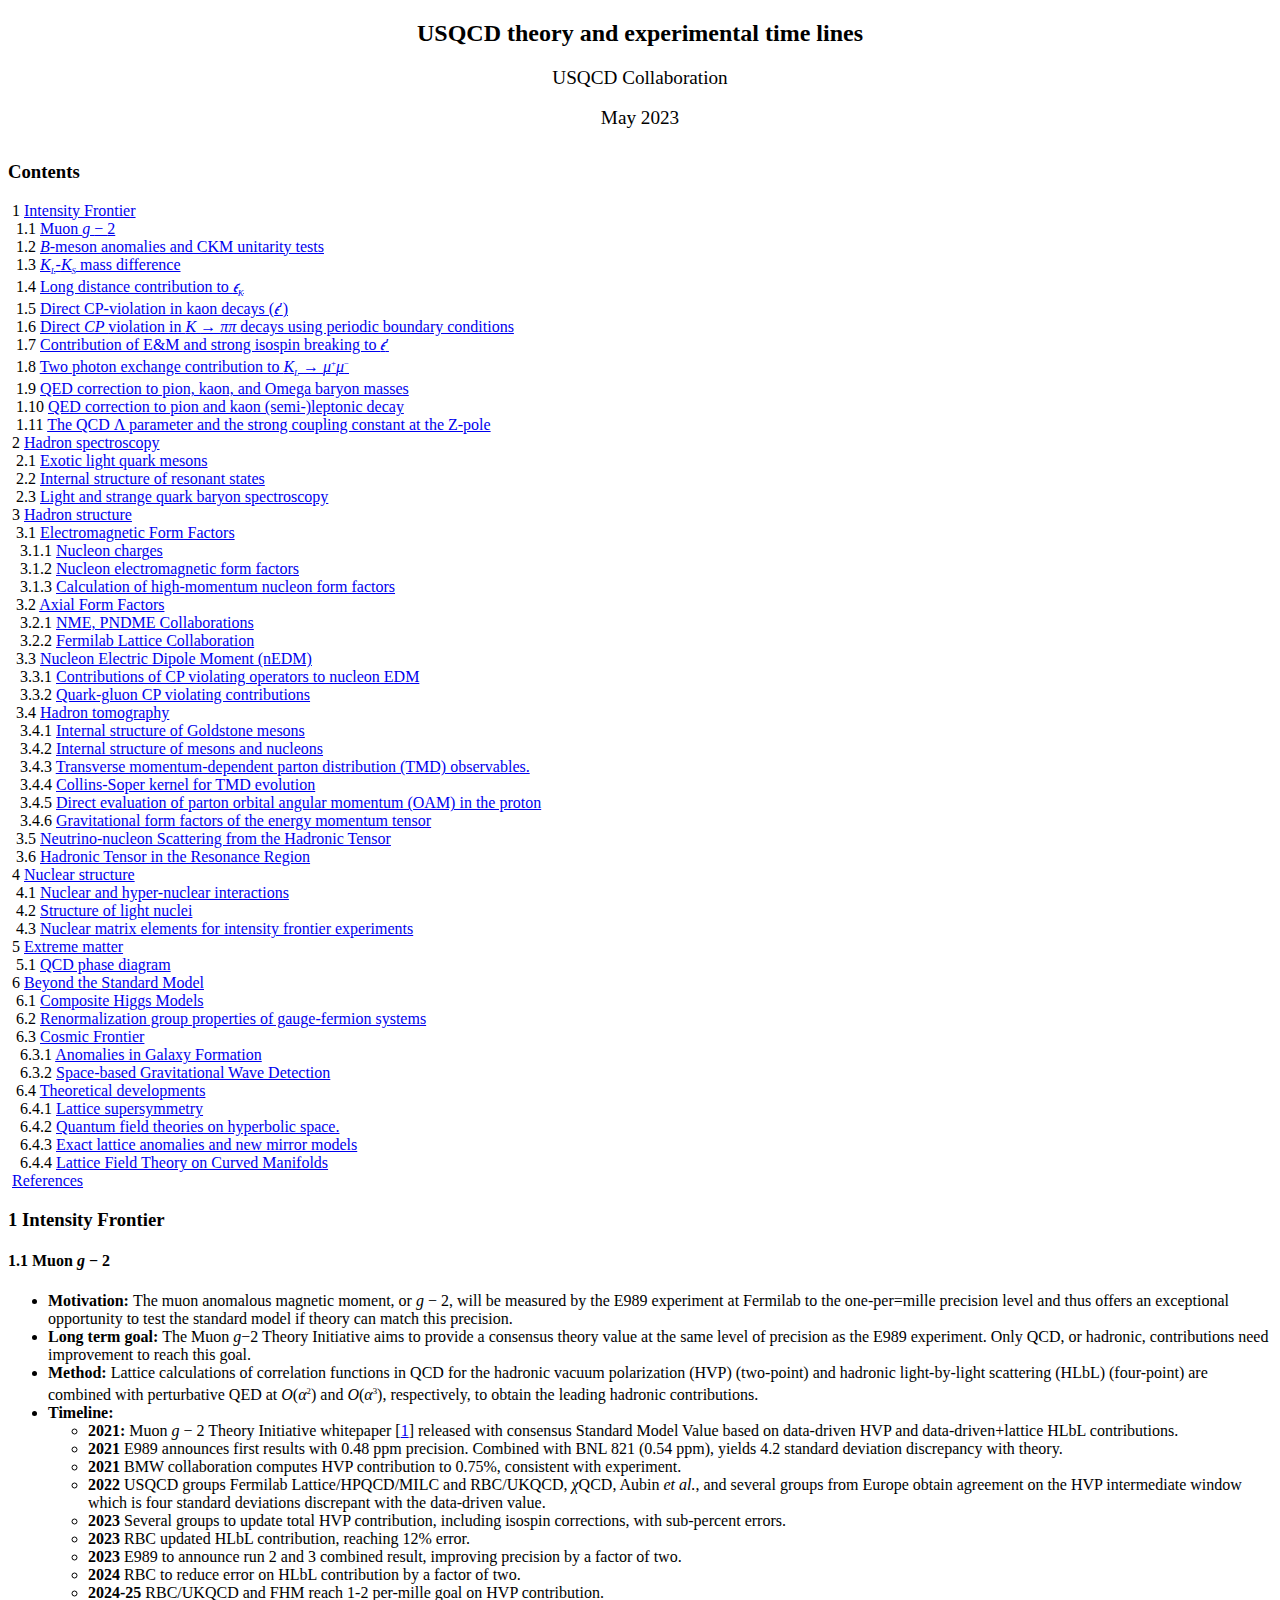
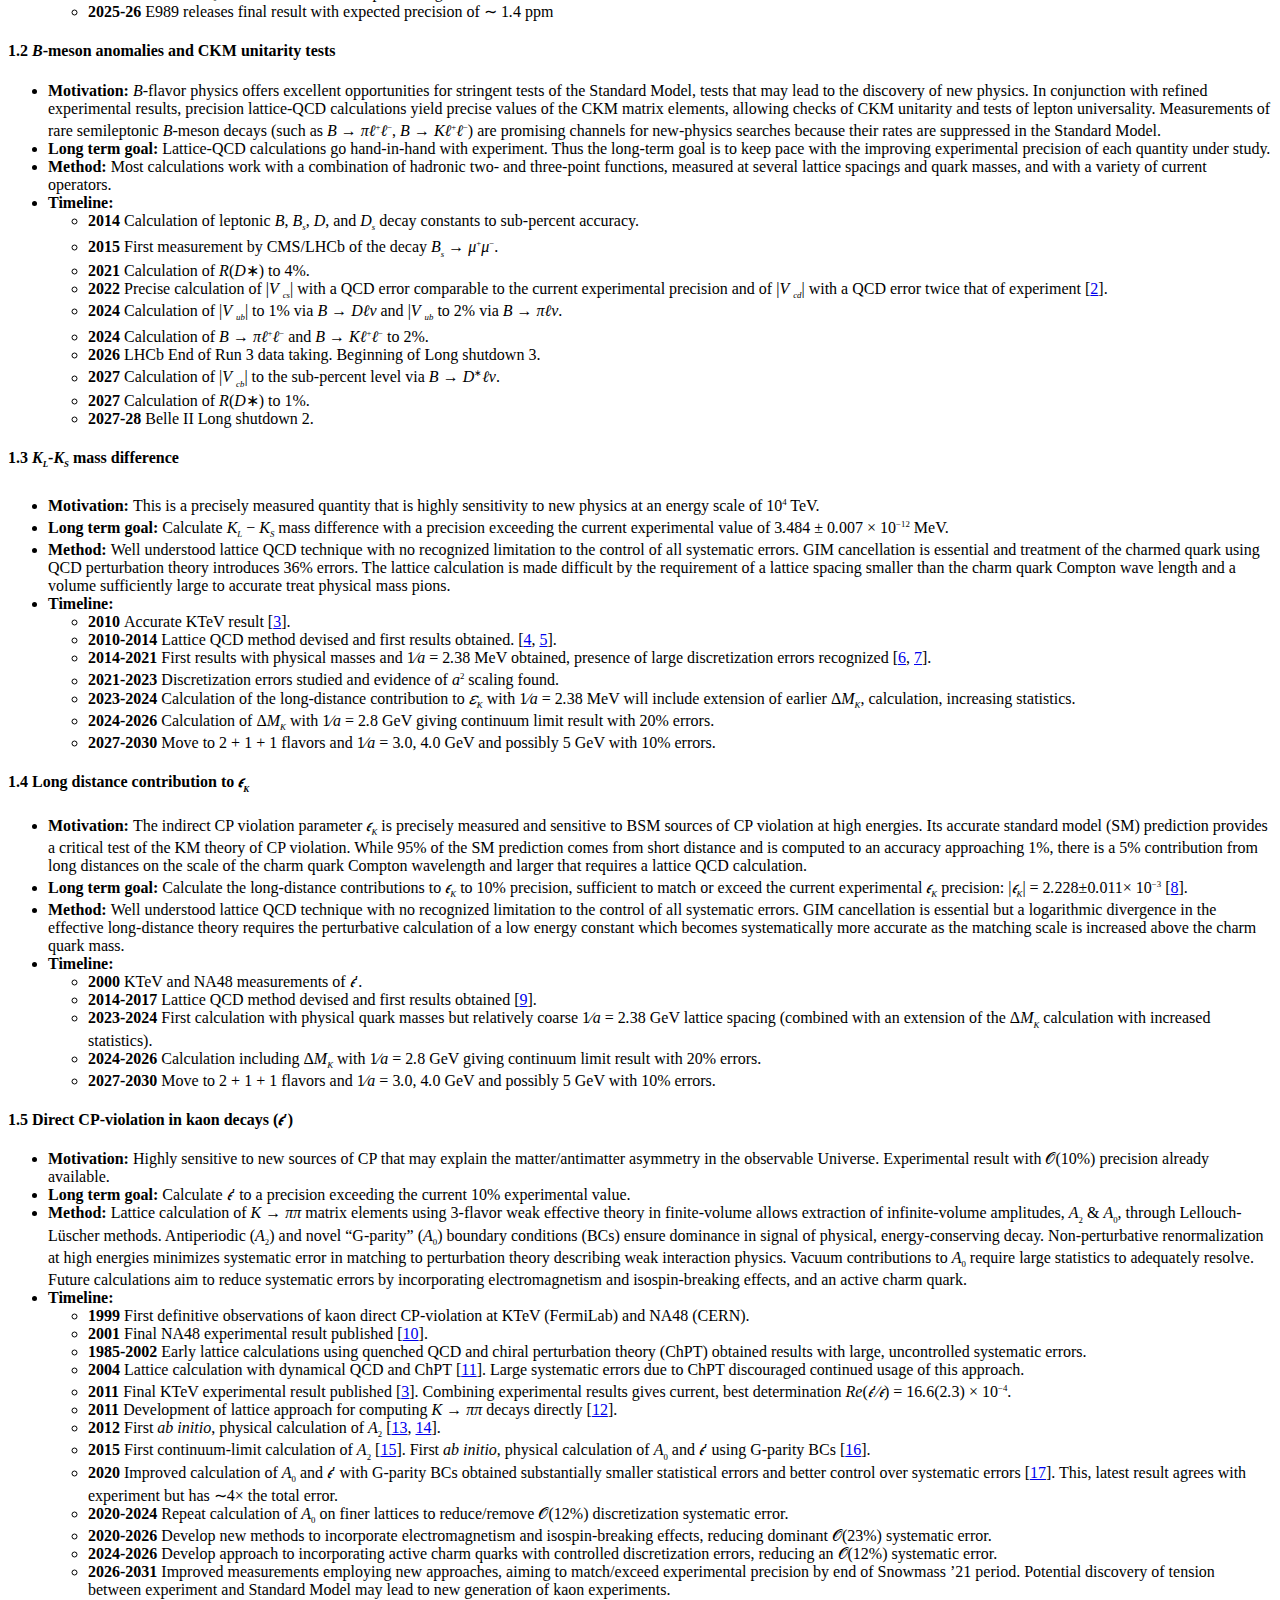
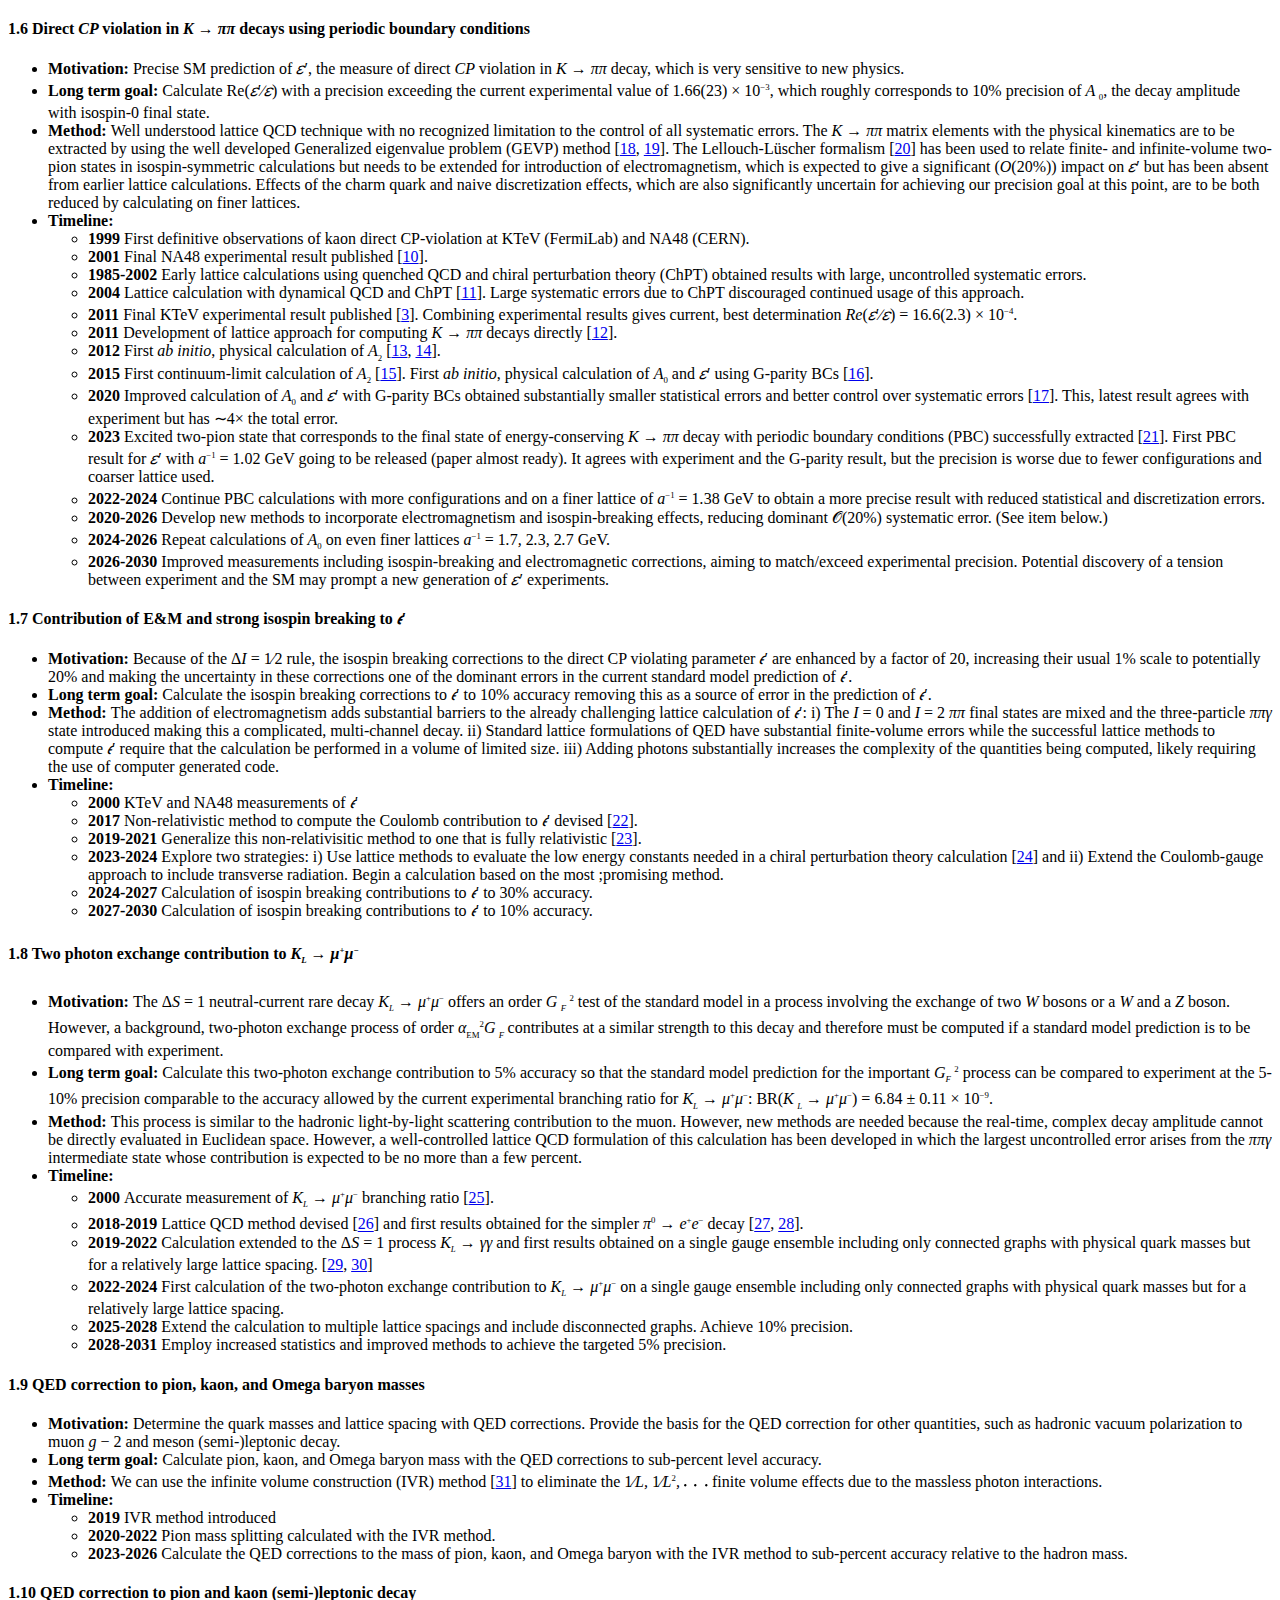
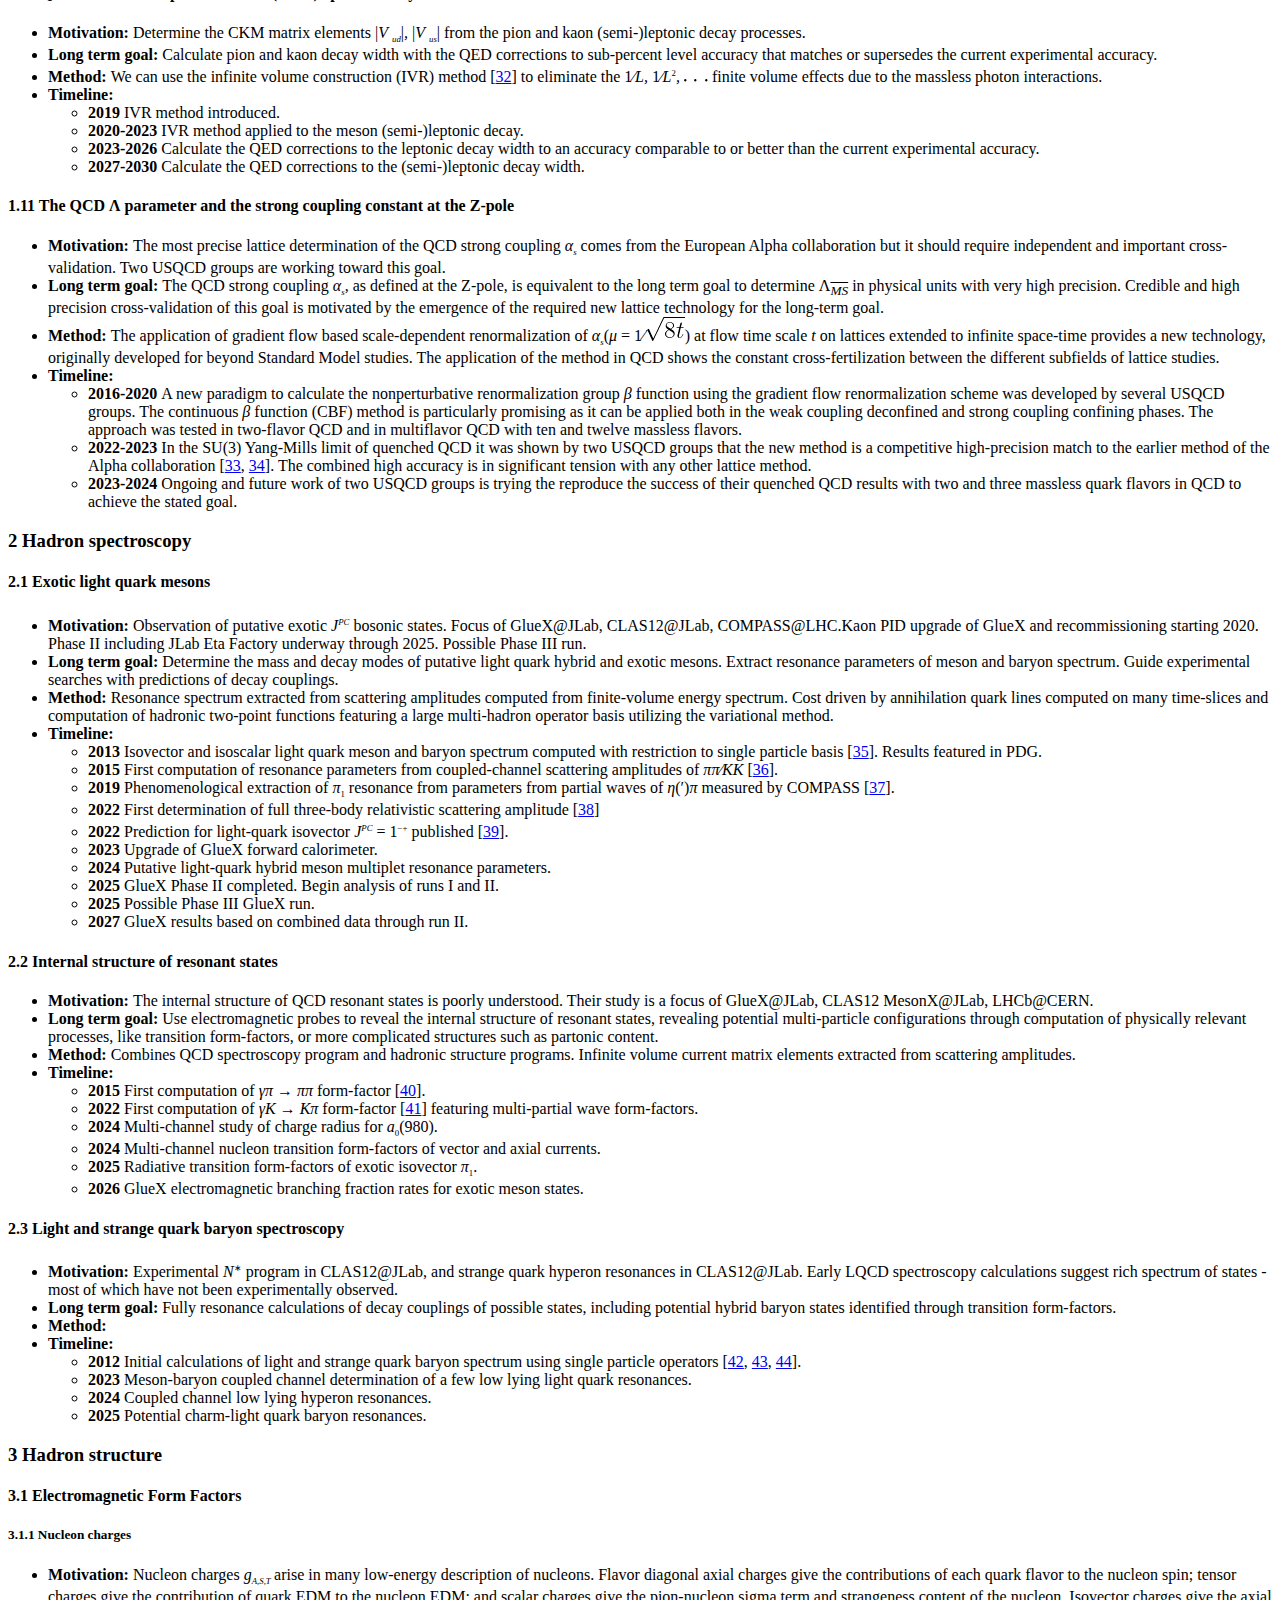
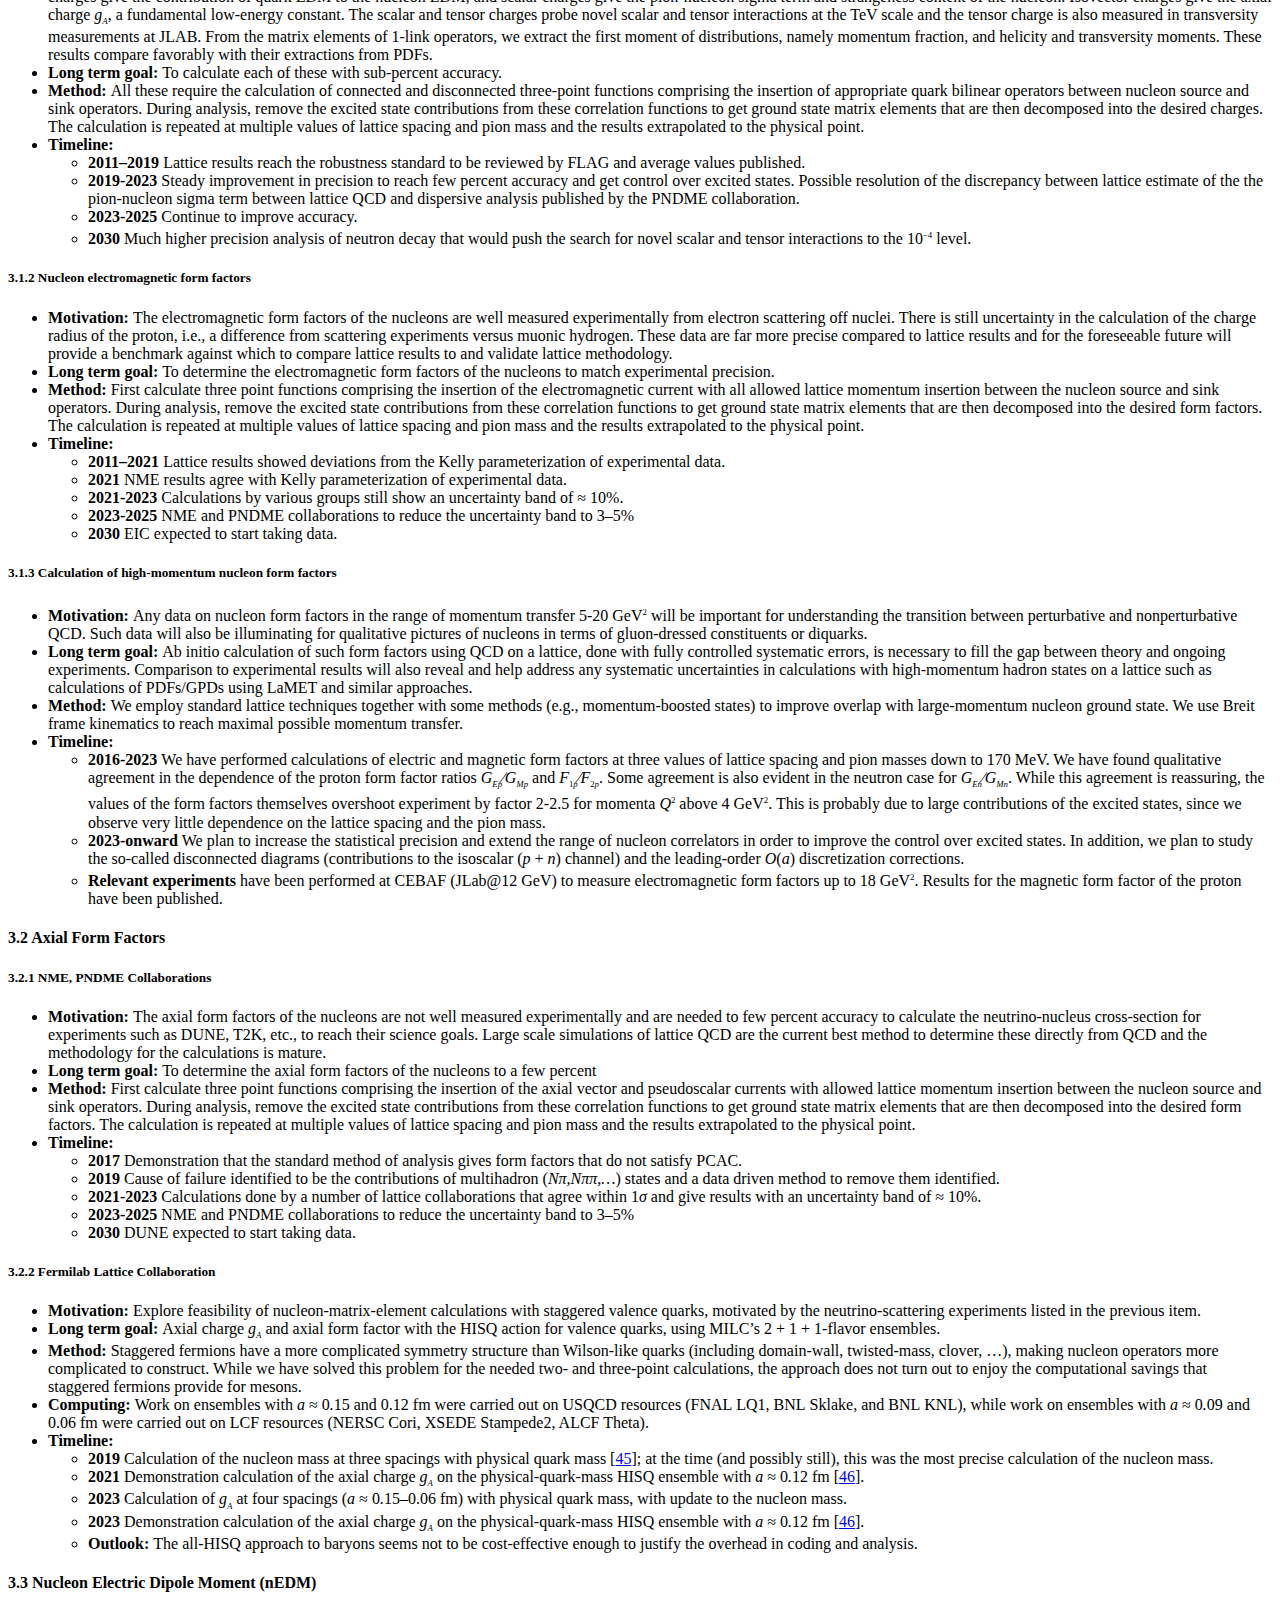
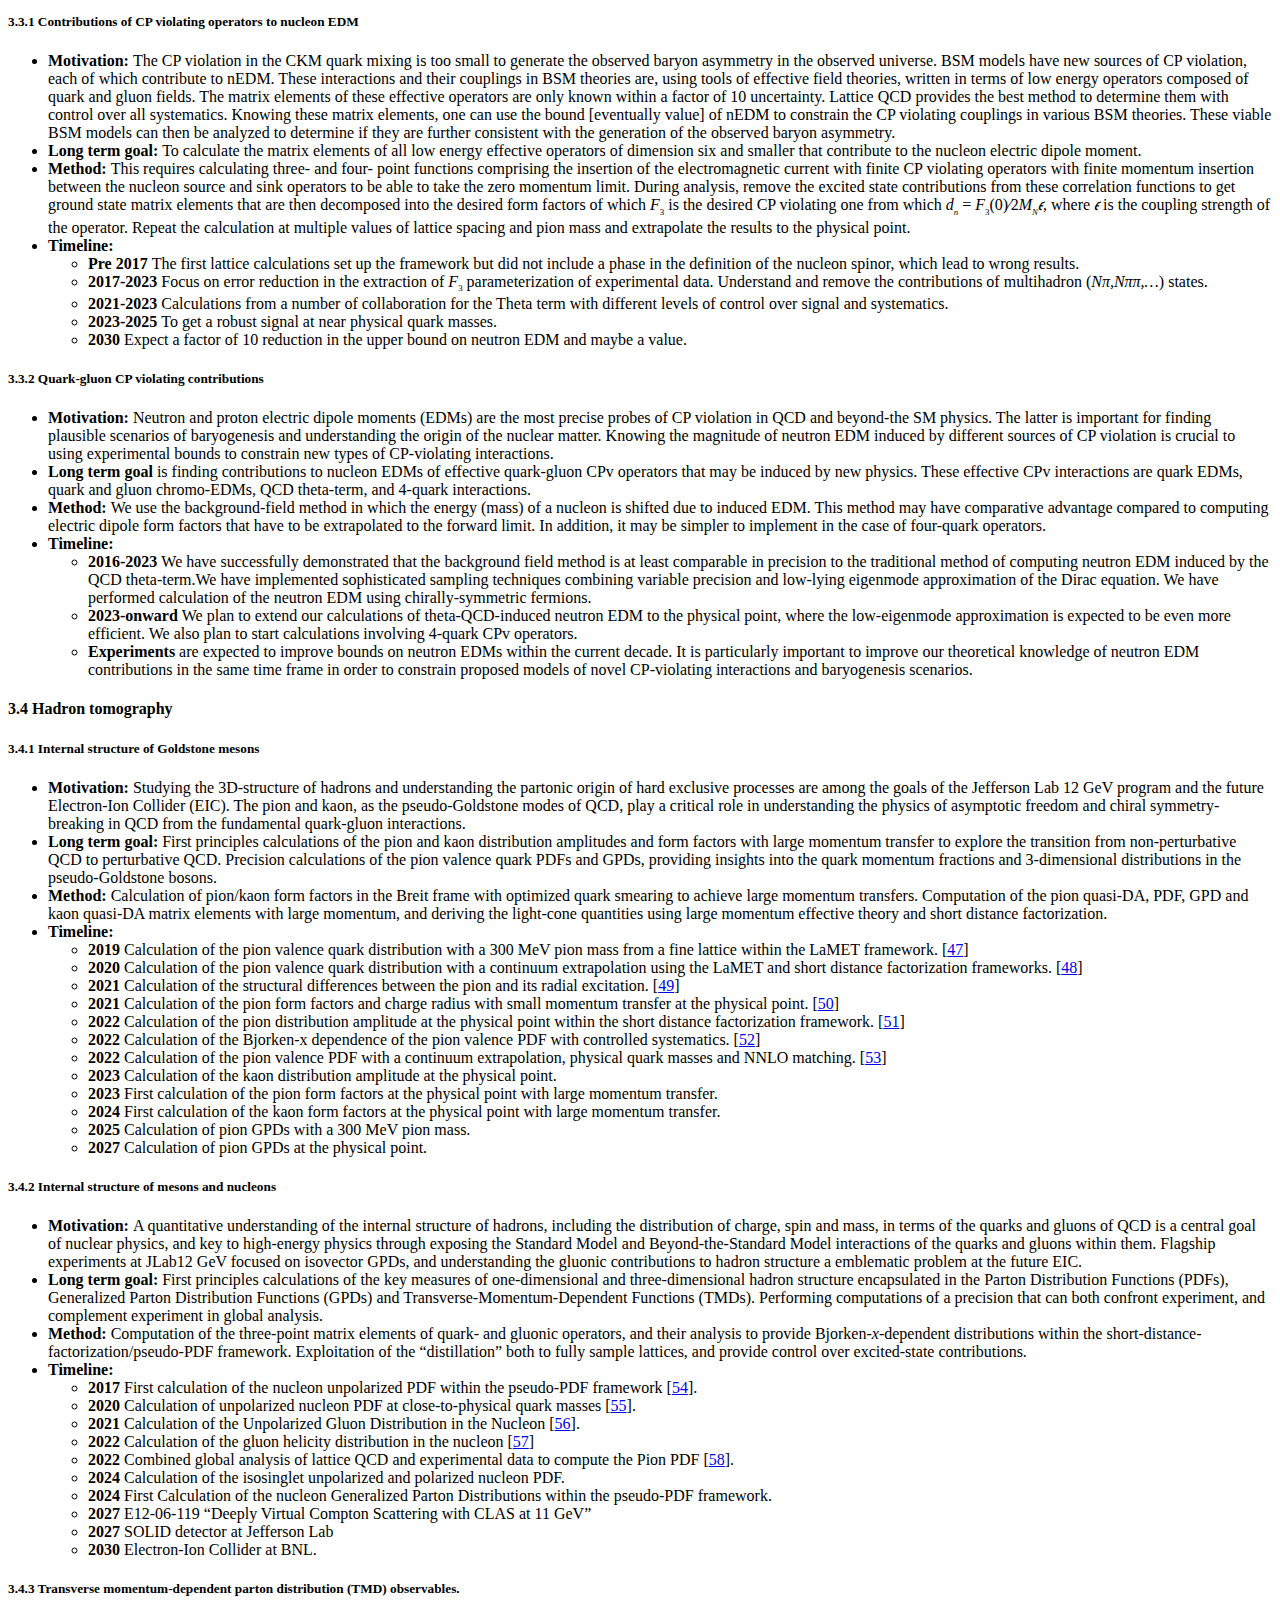
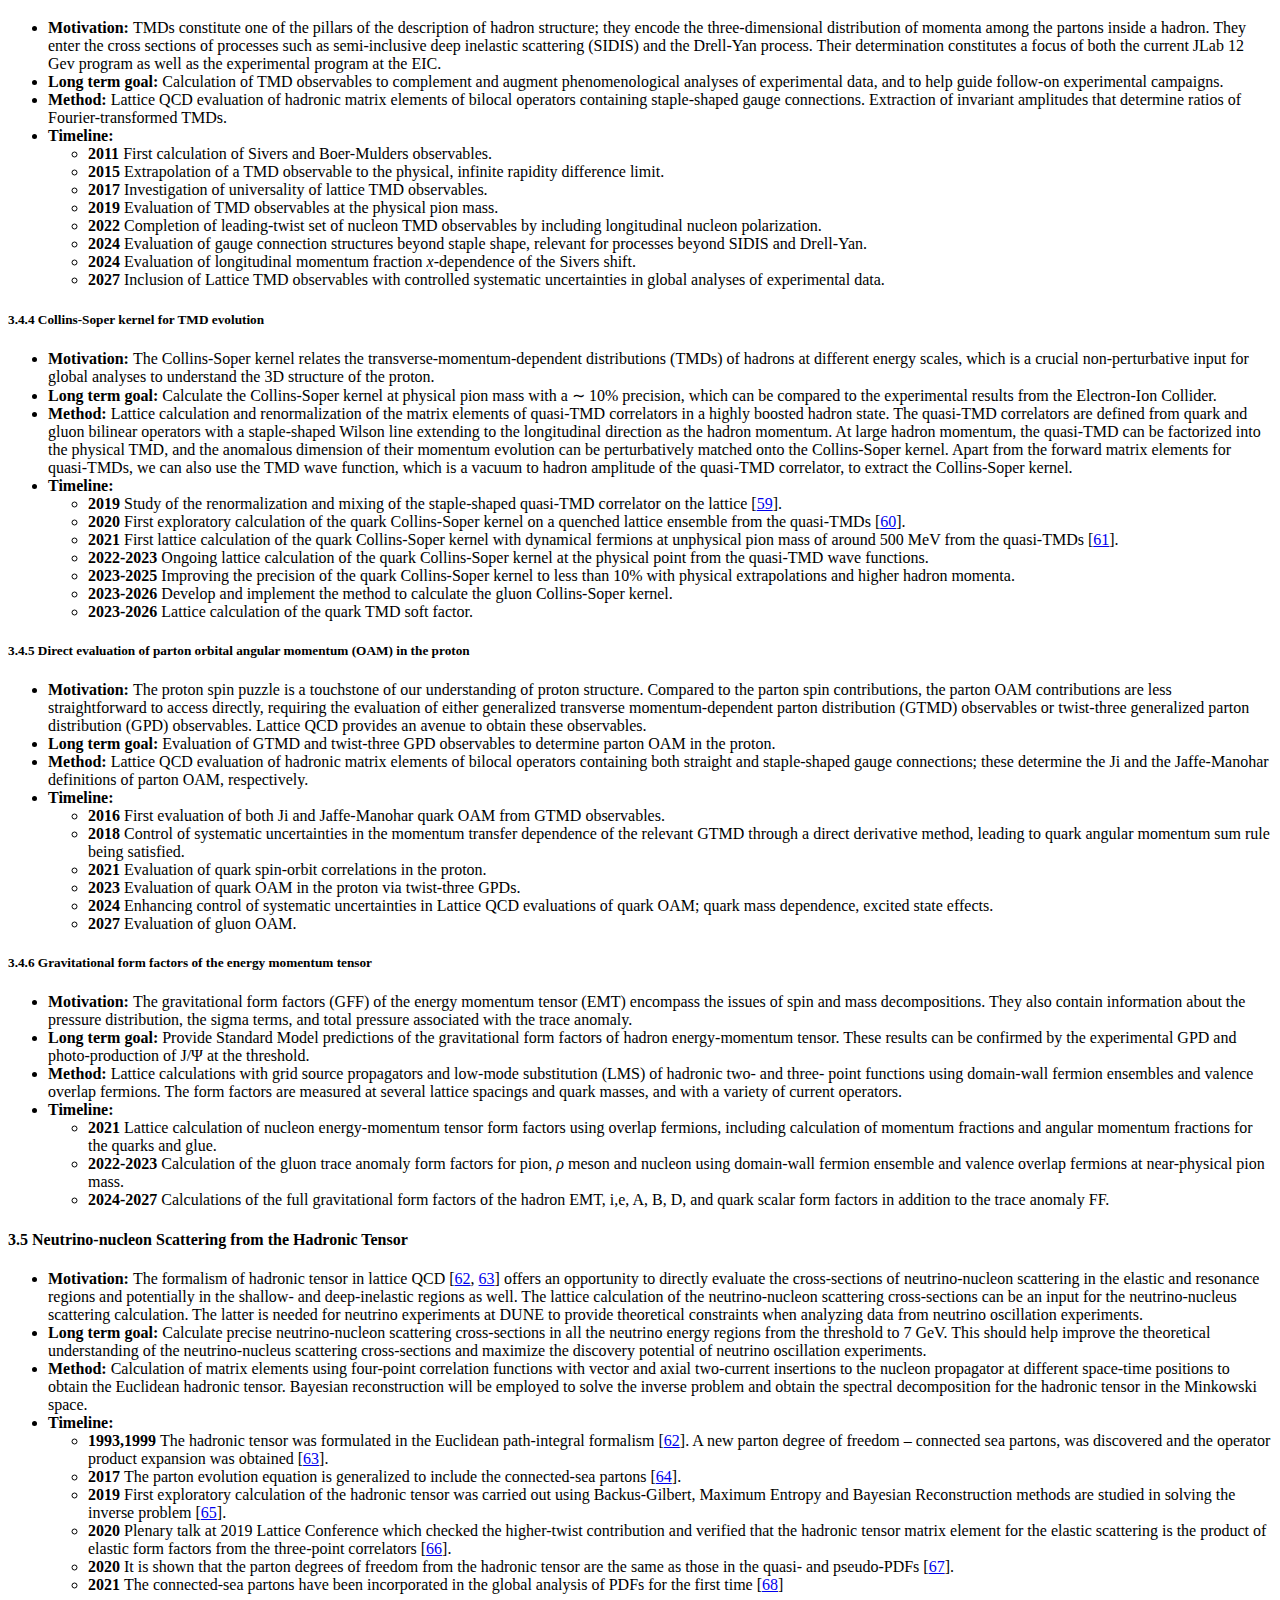
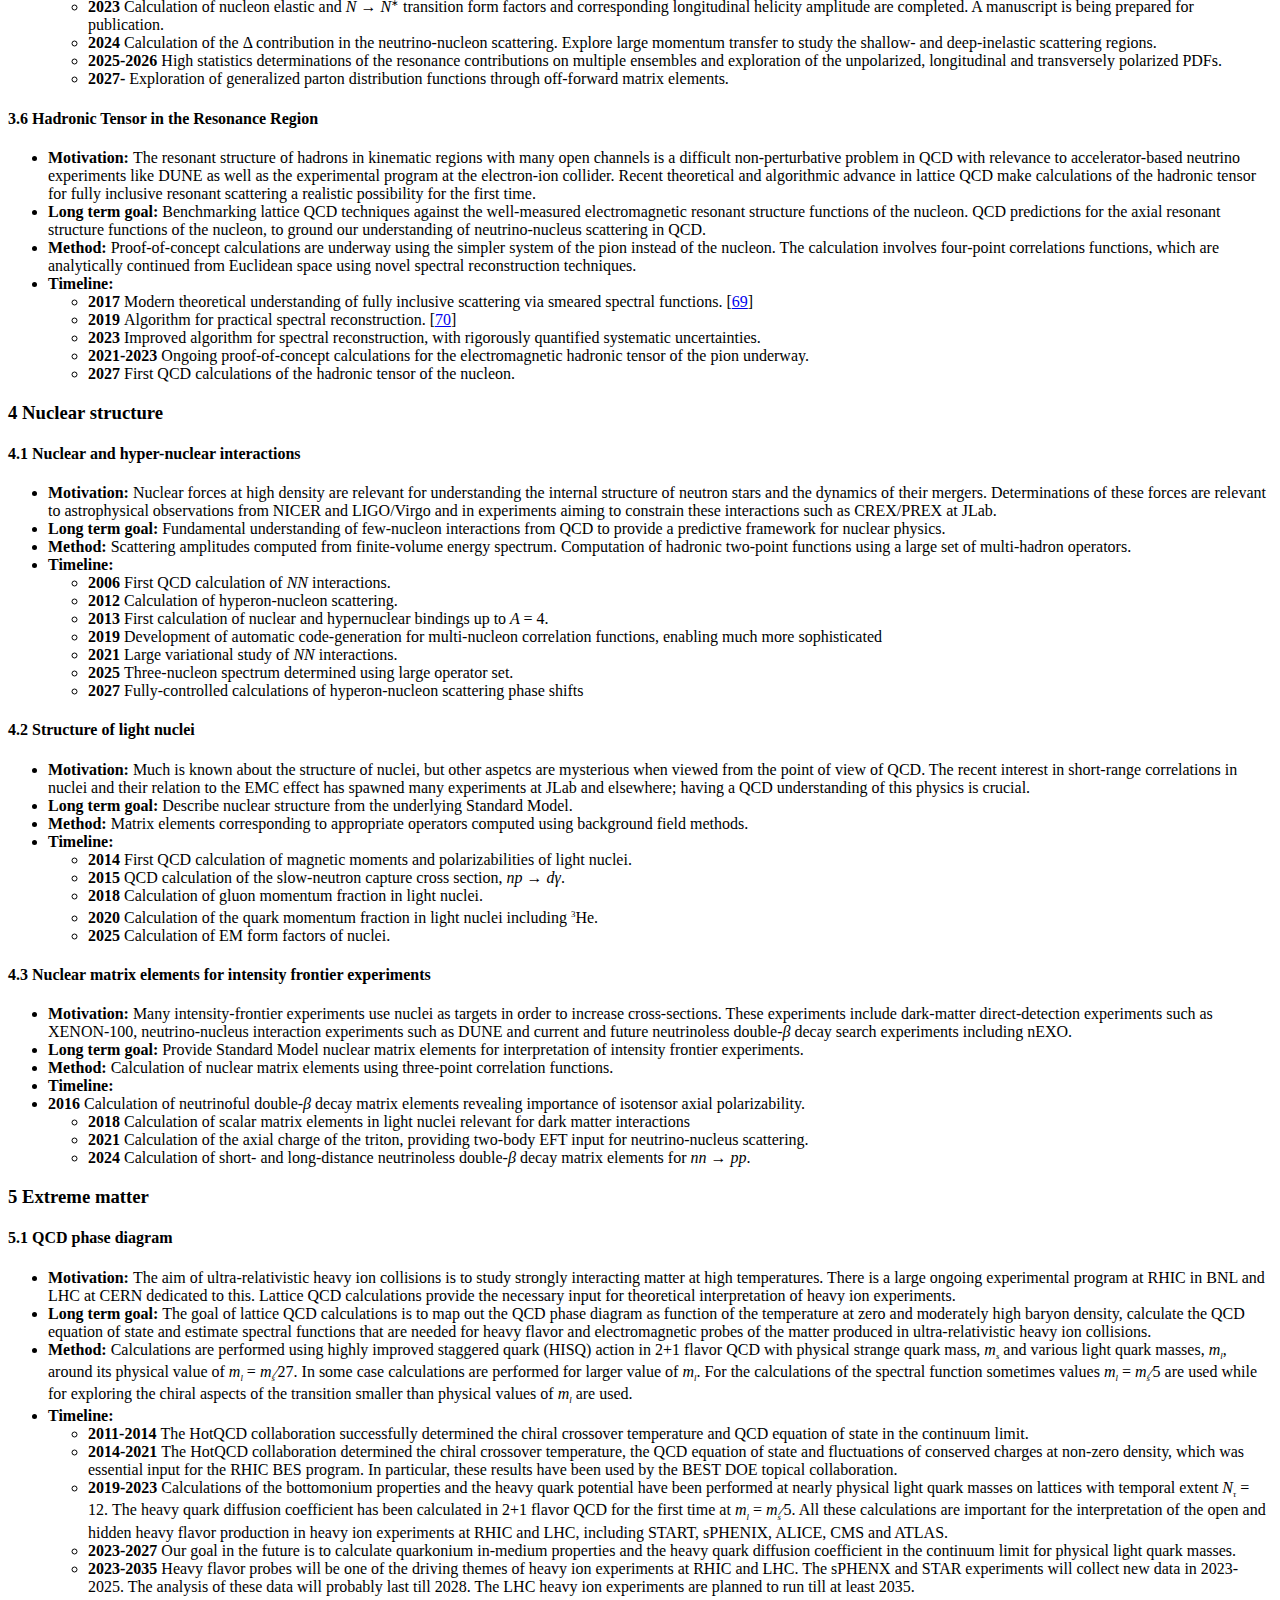
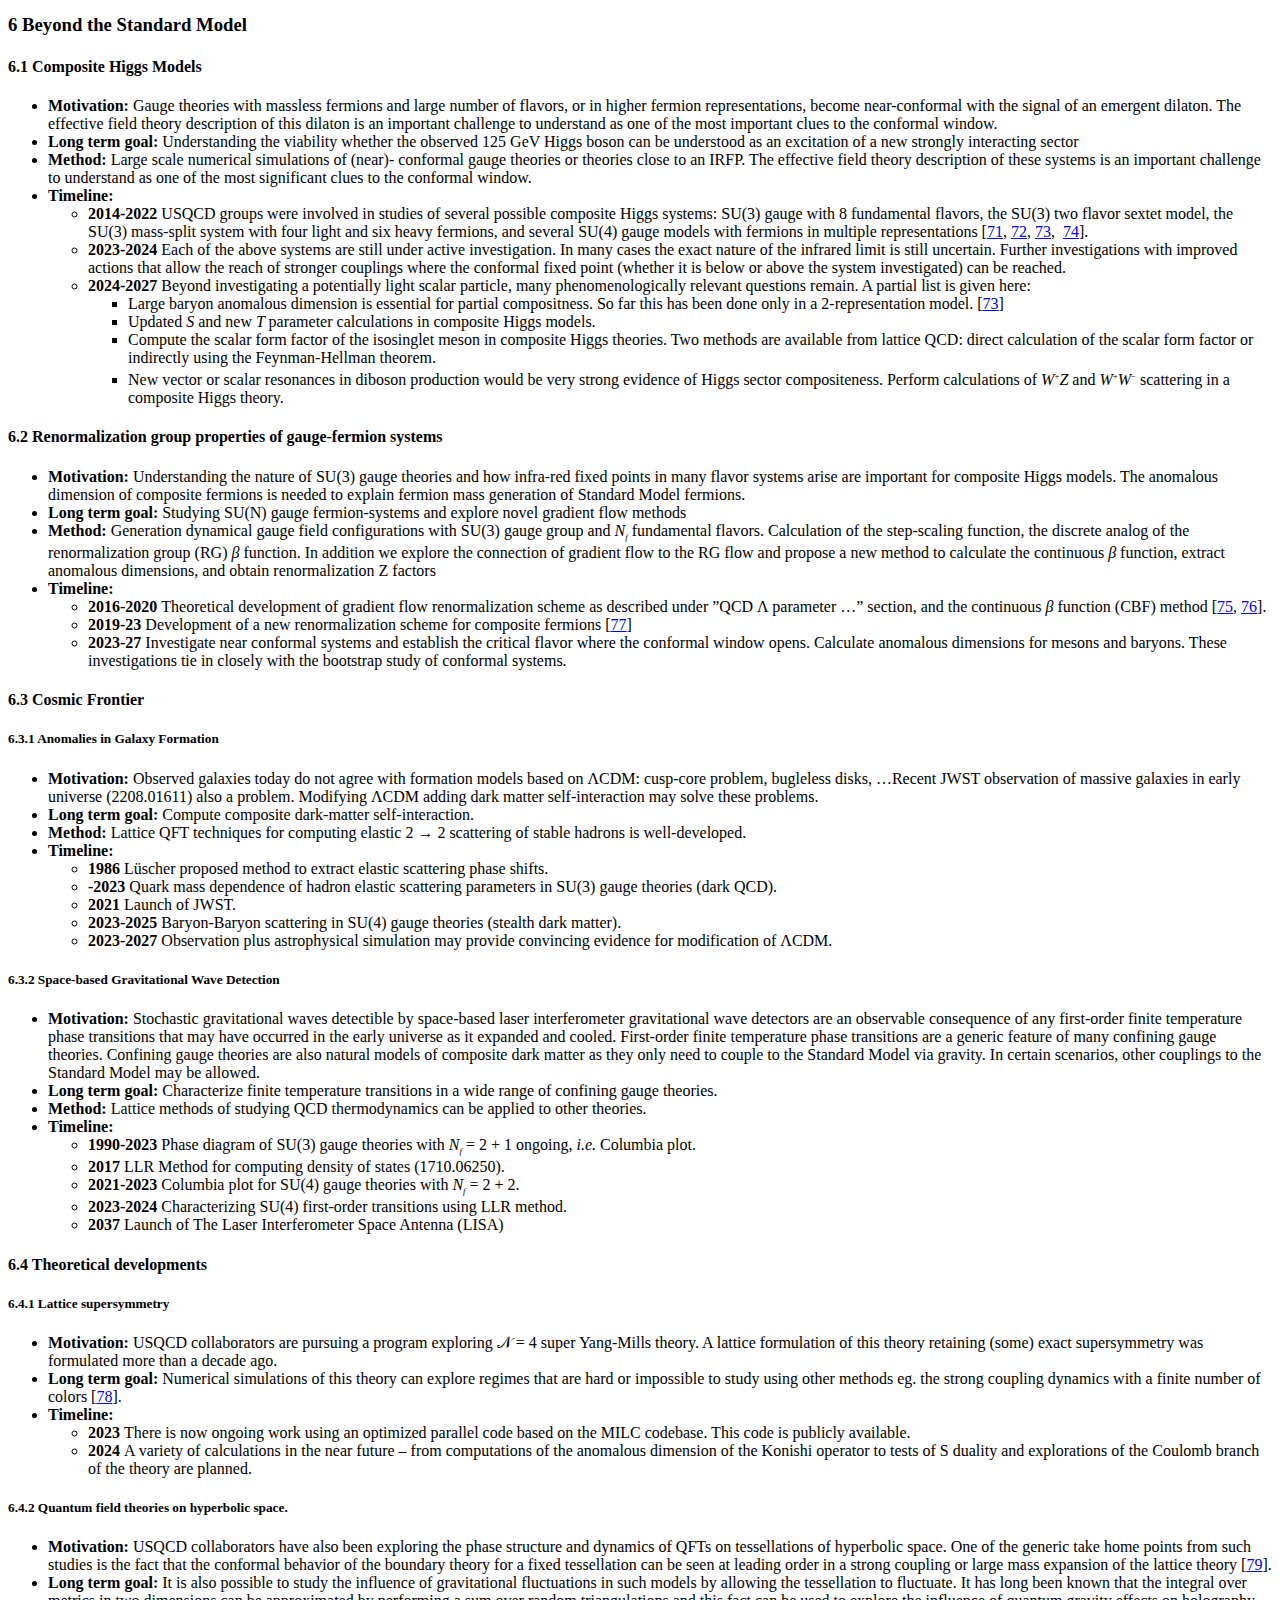
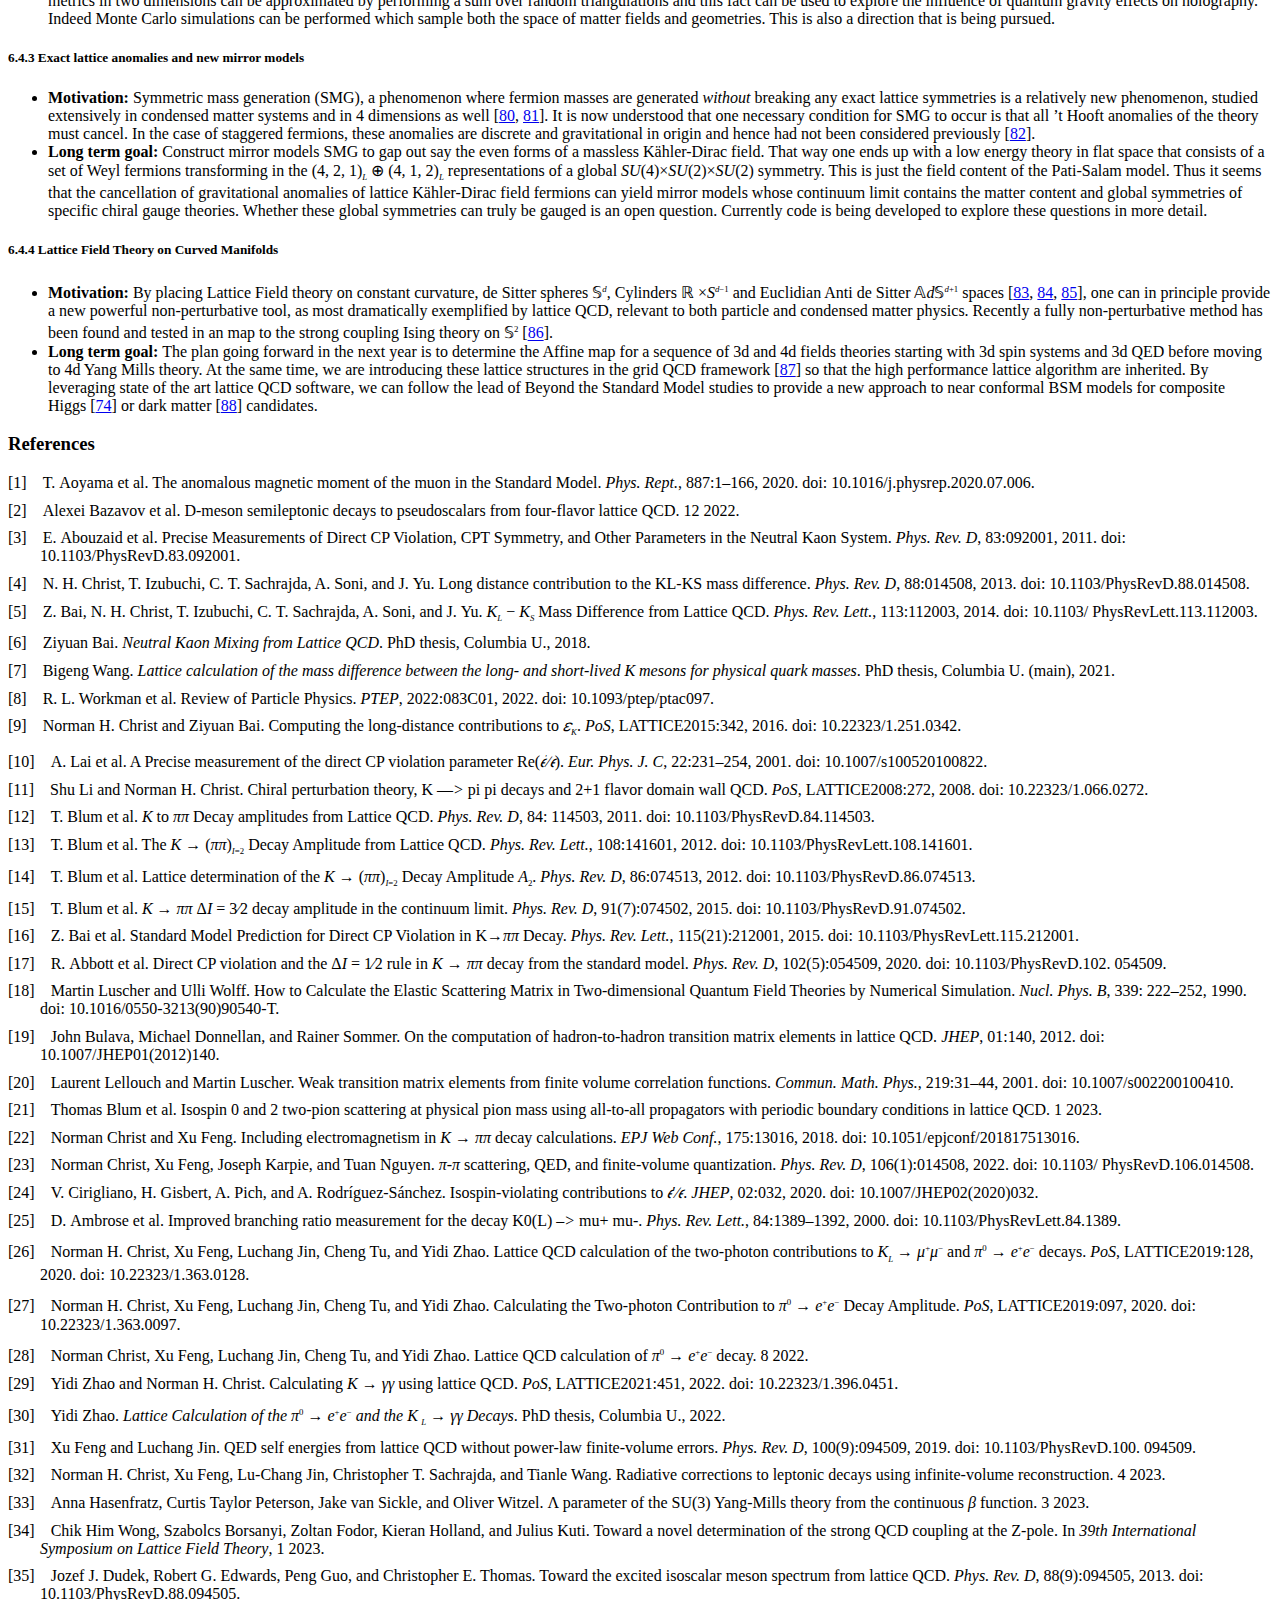
==== commit 8926c451: "Updated html and fixed a ref." ====
--- a/main.html
+++ b/main.html
@@ -77,6 +77,7 @@
 <br />      <span class='subsubsectionToc'>6.4.1 <a href='#lattice-supersymmetry' id='QQ2-1-51'>Lattice supersymmetry</a></span>
 <br />      <span class='subsubsectionToc'>6.4.2 <a href='#quantum-field-theories-on-hyperbolic-space' id='QQ2-1-52'>Quantum field theories on hyperbolic space.</a></span>
 <br />      <span class='subsubsectionToc'>6.4.3 <a href='#exact-lattice-anomalies-and-new-mirror-models' id='QQ2-1-53'>Exact lattice anomalies and new mirror models</a></span>
+<br />      <span class='subsubsectionToc'>6.4.4 <a href='#lattice-field-theory-on-curved-manifolds' id='QQ2-1-54'>Lattice Field Theory on Curved Manifolds</a></span>
 <br />    <span class='sectionToc'><a href='#references1'>References</a></span>
    </div>
                                                                                            
@@ -1775,12 +1776,30 @@
       contains  the  matter  content  and  global  symmetries  of  specific  chiral  gauge  theories.
       Whether these global symmetries can truly be gauged is an open question. Currently
       code is being developed to explore these questions in more detail.</li></ul>
-<!-- l. 1322 --><p class='noindent'>
-                                                                                           
-                                                                                           
-</p>
-   <h3 class='likesectionHead' id='references'><a id='x1-540006.4.3'></a>References</h3>
-<p id='references1'><a id='Q1-1-55'></a>
+<!-- l. 1321 --><p class='noindent'>
+</p>
+   <h5 class='subsubsectionHead' id='lattice-field-theory-on-curved-manifolds'><span class='titlemark'>6.4.4   </span> <a id='x1-540006.4.4'></a>Lattice Field Theory on Curved Manifolds</h5>
+      <ul class='itemize1'>
+      <li class='itemize'> <span class='cmbx-12'>Motivation: </span>By placing Lattice Field theory on constant curvature, de Sitter spheres <span class='msbm-10x-x-120'>𝕊</span><sup><span class='cmmi-8'>d</span></sup>,
+      Cylinders <span class='msbm-10x-x-120'>ℝ </span><span class='cmsy-10x-x-120'>×</span><span class='cmmi-12'>S</span><sup><span class='cmmi-8'>d</span><span class='cmsy-8'>−</span><span class='cmr-8'>1</span></sup> and Euclidian Anti de Sitter <span class='msbm-10x-x-120'>𝔸</span><span class='cmmi-12'>d</span><span class='msbm-10x-x-120'>𝕊</span><sup><span class='cmmi-8'>d</span><span class='cmr-8'>+1</span></sup> spaces [<a href='#XBrower:2019kyh'>83</a>, <a href='#XBrower:2020jqj'>84</a>, <a href='#XCogburn:2022yyb'>85</a>], one can in
+      principle provide a new powerful non-perturbative tool, as most dramatically exemplified
+      by lattice QCD, relevant to both particle and condensed matter physics. Recently a fully
+      non-perturbative method has been found and tested in an map to the strong coupling
+      Ising theory on <span class='msbm-10x-x-120'>𝕊</span><sup><span class='cmr-8'>2</span></sup> [<a href='#XOwen:2023'>86</a>].
+      </li>
+      <li class='itemize'> <span class='cmbx-12'>Long term goal: </span>The plan going forward in the next year is to determine the Affine
+      map for a sequence of 3d and 4d fields theories starting with 3d spin systems and 3d
+      QED before moving to 4d Yang Mills theory. At the same time, we are introducing these
+      lattice structures in the grid QCD framework [<a href='#XBoyle:2016lbp'>87</a>] so that the high performance lattice
+      algorithm are inherited. By leveraging state of the art lattice QCD software, we can
+      follow the lead of Beyond the Standard Model studies to provide a new approach to near
+      conformal BSM models for composite Higgs [<a href='#XLSD:2023uzj'>74</a>] or dark matter [<a href='#XLatticeStrongDynamics:2020jwi'>88</a>] candidates.</li></ul>
+<!-- l. 1344 --><p class='noindent'>
+                                                                                           
+                                                                                           
+</p>
+   <h3 class='likesectionHead' id='references'><a id='x1-550006.4.4'></a>References</h3>
+<p id='references1'><a id='Q1-1-56'></a>
 </p><!-- l. 1 --><p class='noindent'>
      </p><div class='thebibliography'>
      <p class='bibitem'><span class='biblabel'>
@@ -2179,6 +2198,36 @@
      <p class='bibitem'><span class='biblabel'>
 <a id='XCatterall:2022jky'></a>[82] <span class='bibsp'>   </span></span>Simon Catterall.  ’t Hooft anomalies for staggered fermions.  <span class='cmti-12'>Phys. Rev. D</span>, 107(1):
      014501, 2023. doi: 10.1103/PhysRevD.107.014501.
+     </p>
+                                                                                           
+                                                                                           
+     <p class='bibitem'><span class='biblabel'>
+<a id='XBrower:2019kyh'></a>[83] <span class='bibsp'>   </span></span>Richard C. Brower, Cameron V. Cogburn, A. Liam Fitzpatrick, Dean Howarth, and
+     Chung-I Tan.  Lattice setup for quantum field theory in AdS<sub><span class='cmr-8'>2</span></sub>.  <span class='cmti-12'>Phys. Rev. D</span>, 103(9):
+     094507, 2021. doi: 10.1103/PhysRevD.103.094507.
+     </p>
+     <p class='bibitem'><span class='biblabel'>
+<a id='XBrower:2020jqj'></a>[84] <span class='bibsp'>   </span></span>Richard C.  Brower,  George T.  Fleming,  Andrew D.  Gasbarro,  Dean  Howarth,
+     Timothy G. Raben, Chung-I Tan, and Evan S. Weinberg. Radial lattice quantization of
+     3D <span class='cmmi-12'>ϕ</span>4 field theory.  <span class='cmti-12'>Phys. Rev. D</span>, 104(9):094502, 2021.  doi: 10.1103/PhysRevD.104.
+     094502.
+     </p>
+     <p class='bibitem'><span class='biblabel'>
+<a id='XCogburn:2022yyb'></a>[85] <span class='bibsp'>   </span></span>Cameron V. Cogburn, Richard C. Brower, and Evan Owen. AdS/CFT Correspondece
+     for Scalar Field Theory in Lattice AdS<sub><span class='cmr-8'>3</span></sub>. <span class='cmti-12'>PoS</span>, LATTICE2021:146, 2022. doi: 10.22323/
+     1.396.0146.
+     </p>
+     <p class='bibitem'><span class='biblabel'>
+<a id='XOwen:2023'></a>[86] <span class='bibsp'>   </span></span>Evan Owen. <span class='cmti-12'>SIMPLICIAL LATTICE STUDY OF THE 2D ISING CFT</span>. PhD thesis,
+     Boston,MA, 2023.
+     </p>
+     <p class='bibitem'><span class='biblabel'>
+<a id='XBoyle:2016lbp'></a>[87] <span class='bibsp'>   </span></span>Peter A.  Boyle,  Guido  Cossu,  Azusa  Yamaguchi,  and  Antonin  Portelli.   Grid:  A
+     next generation data parallel C++ QCD library.  <span class='cmti-12'>PoS</span>, LATTICE2015:023, 2016.  doi: 10.22323/1.251.0023.
+     </p>
+     <p class='bibitem'><span class='biblabel'>
+<a id='XLatticeStrongDynamics:2020jwi'></a>[88] <span class='bibsp'>   </span></span>R. C. Brower et al.  Stealth dark matter confinement transition and gravitational
+     waves. <span class='cmti-12'>Phys. Rev. D</span>, 103(1):014505, 2021. doi: 10.1103/PhysRevD.103.014505.
 </p>
      </div>
     
